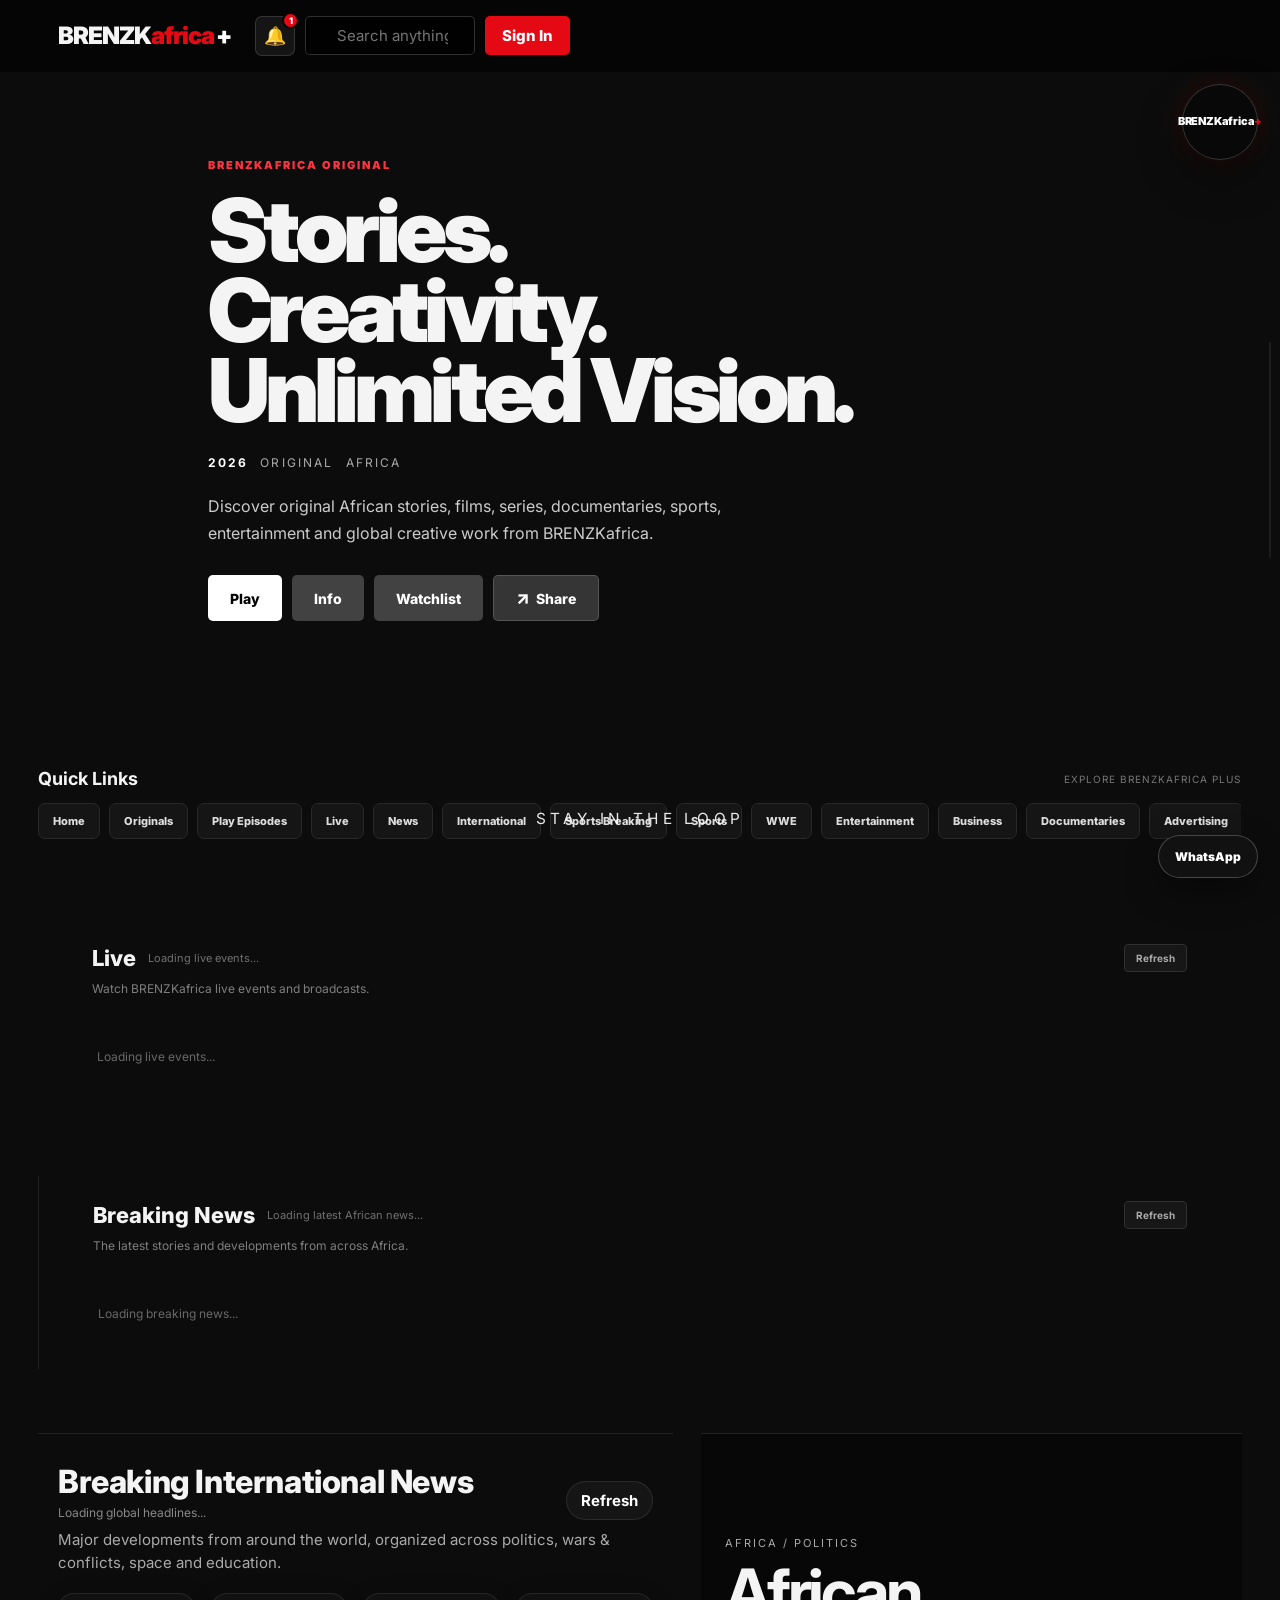
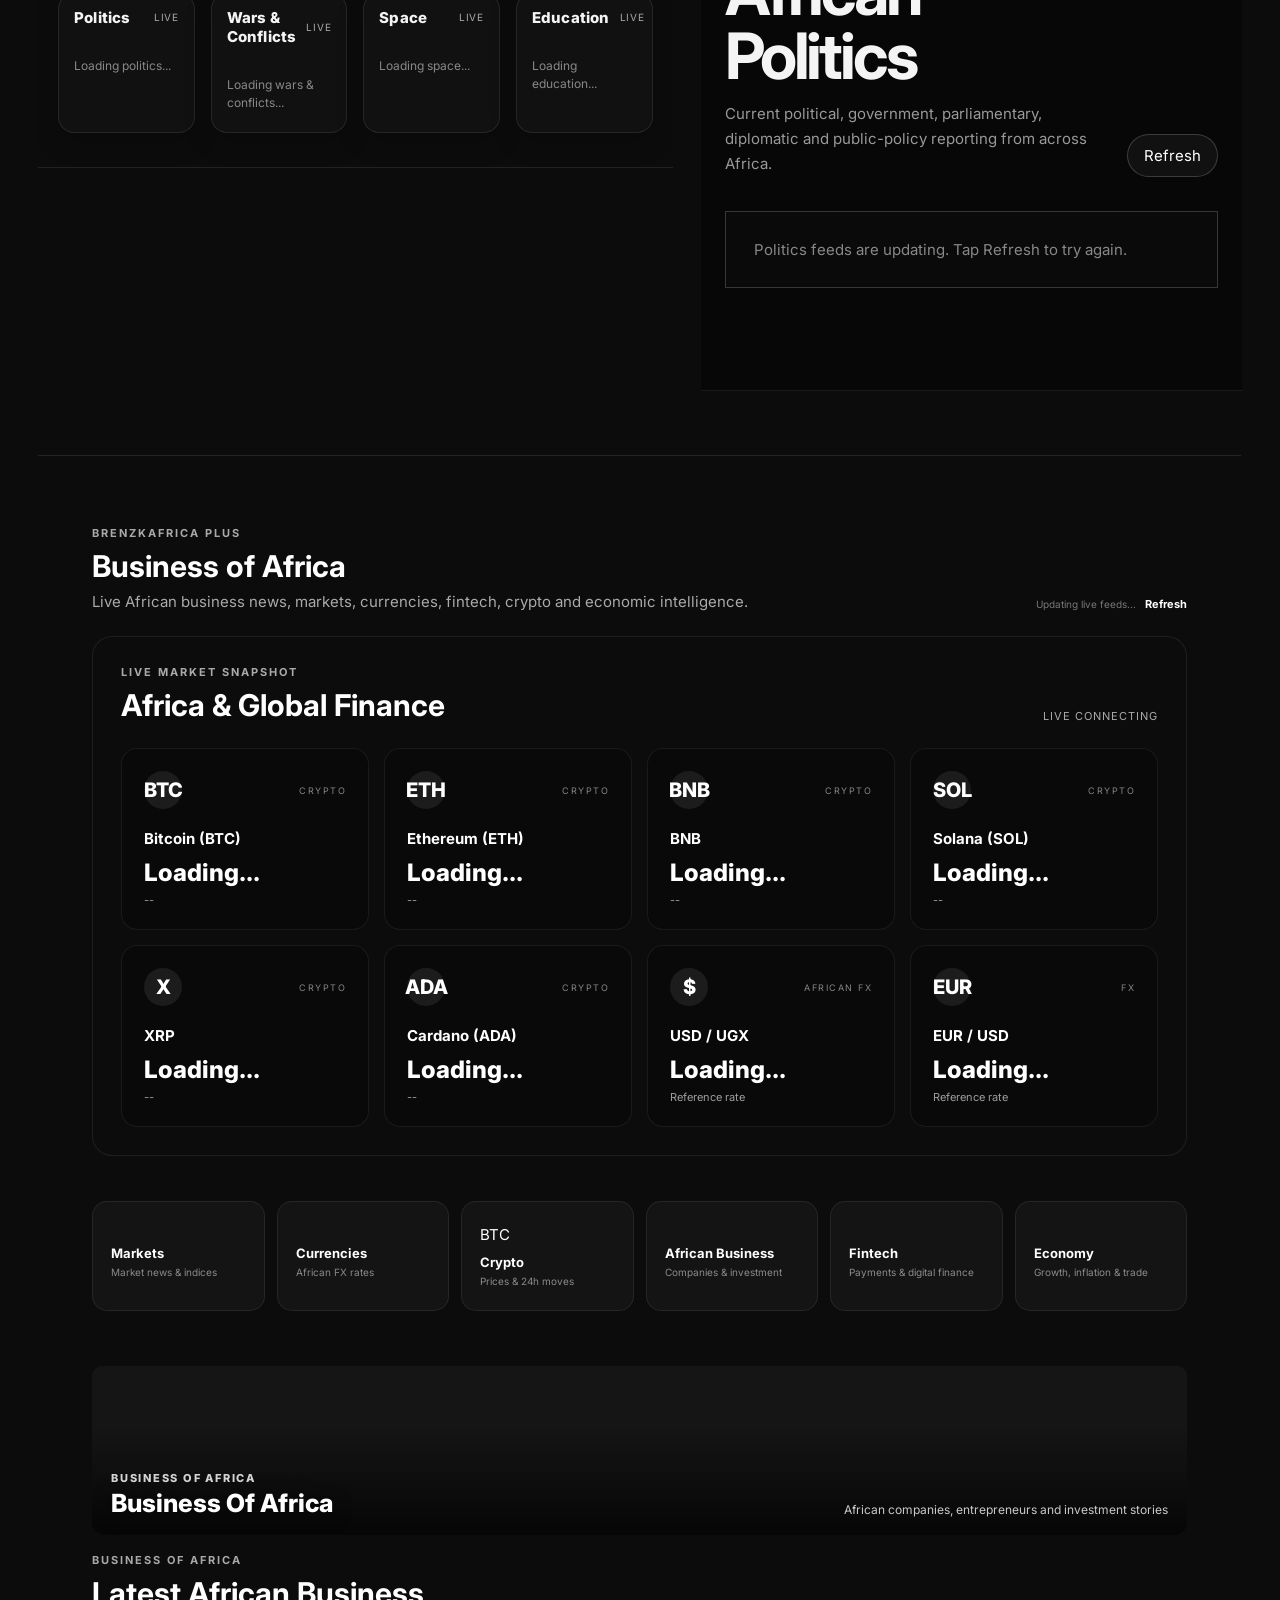
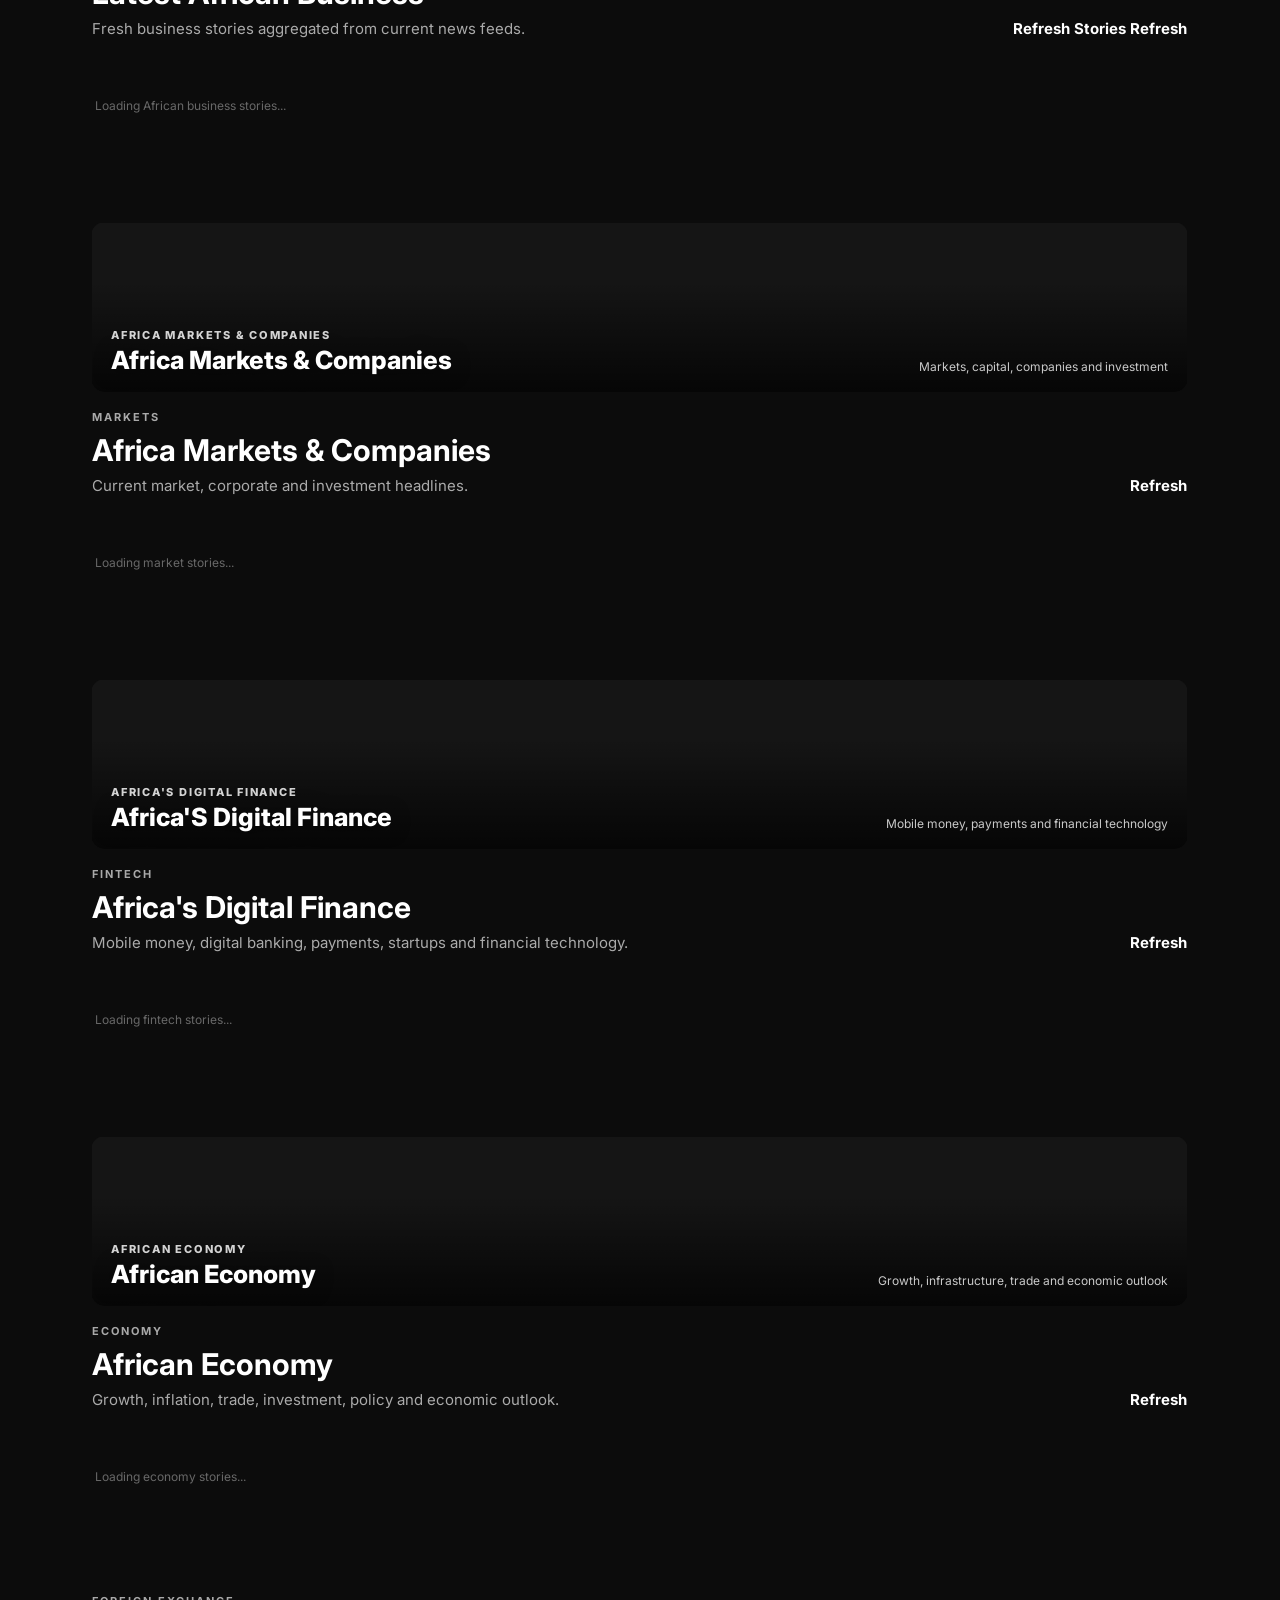
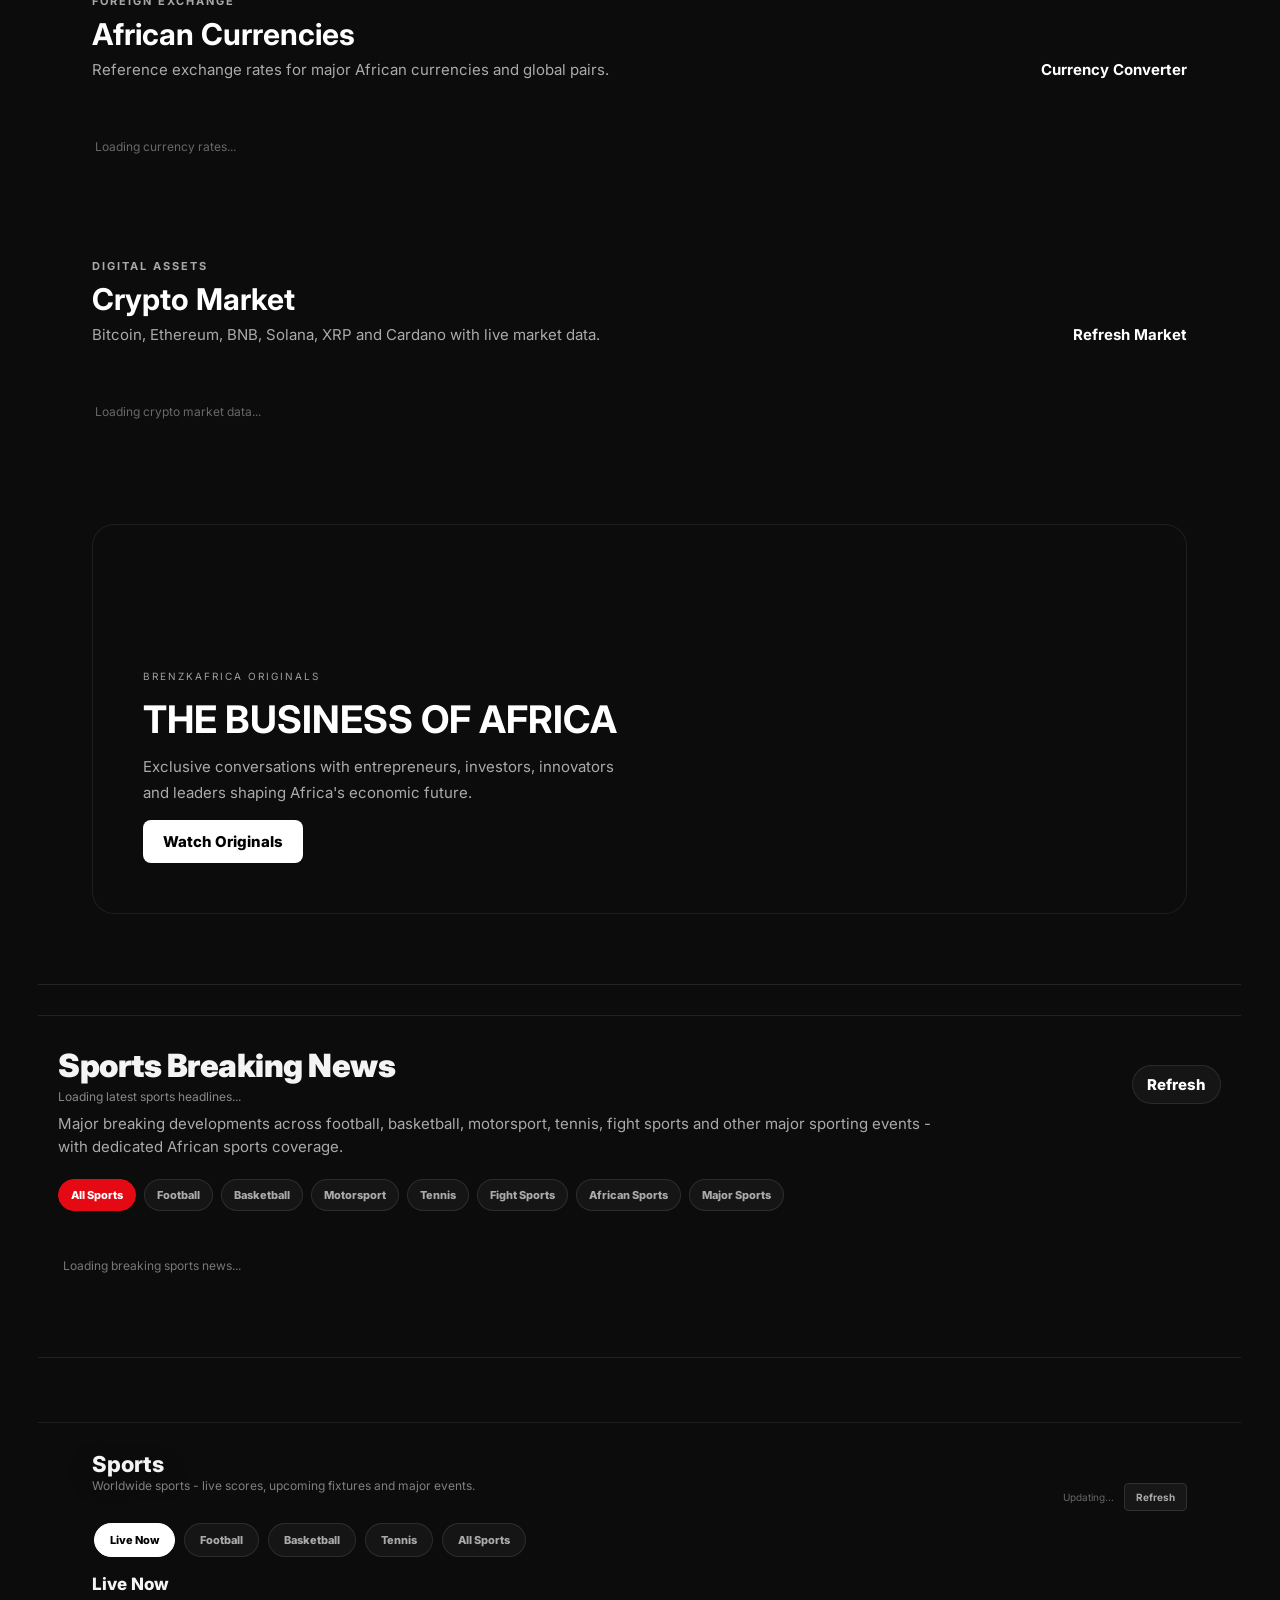
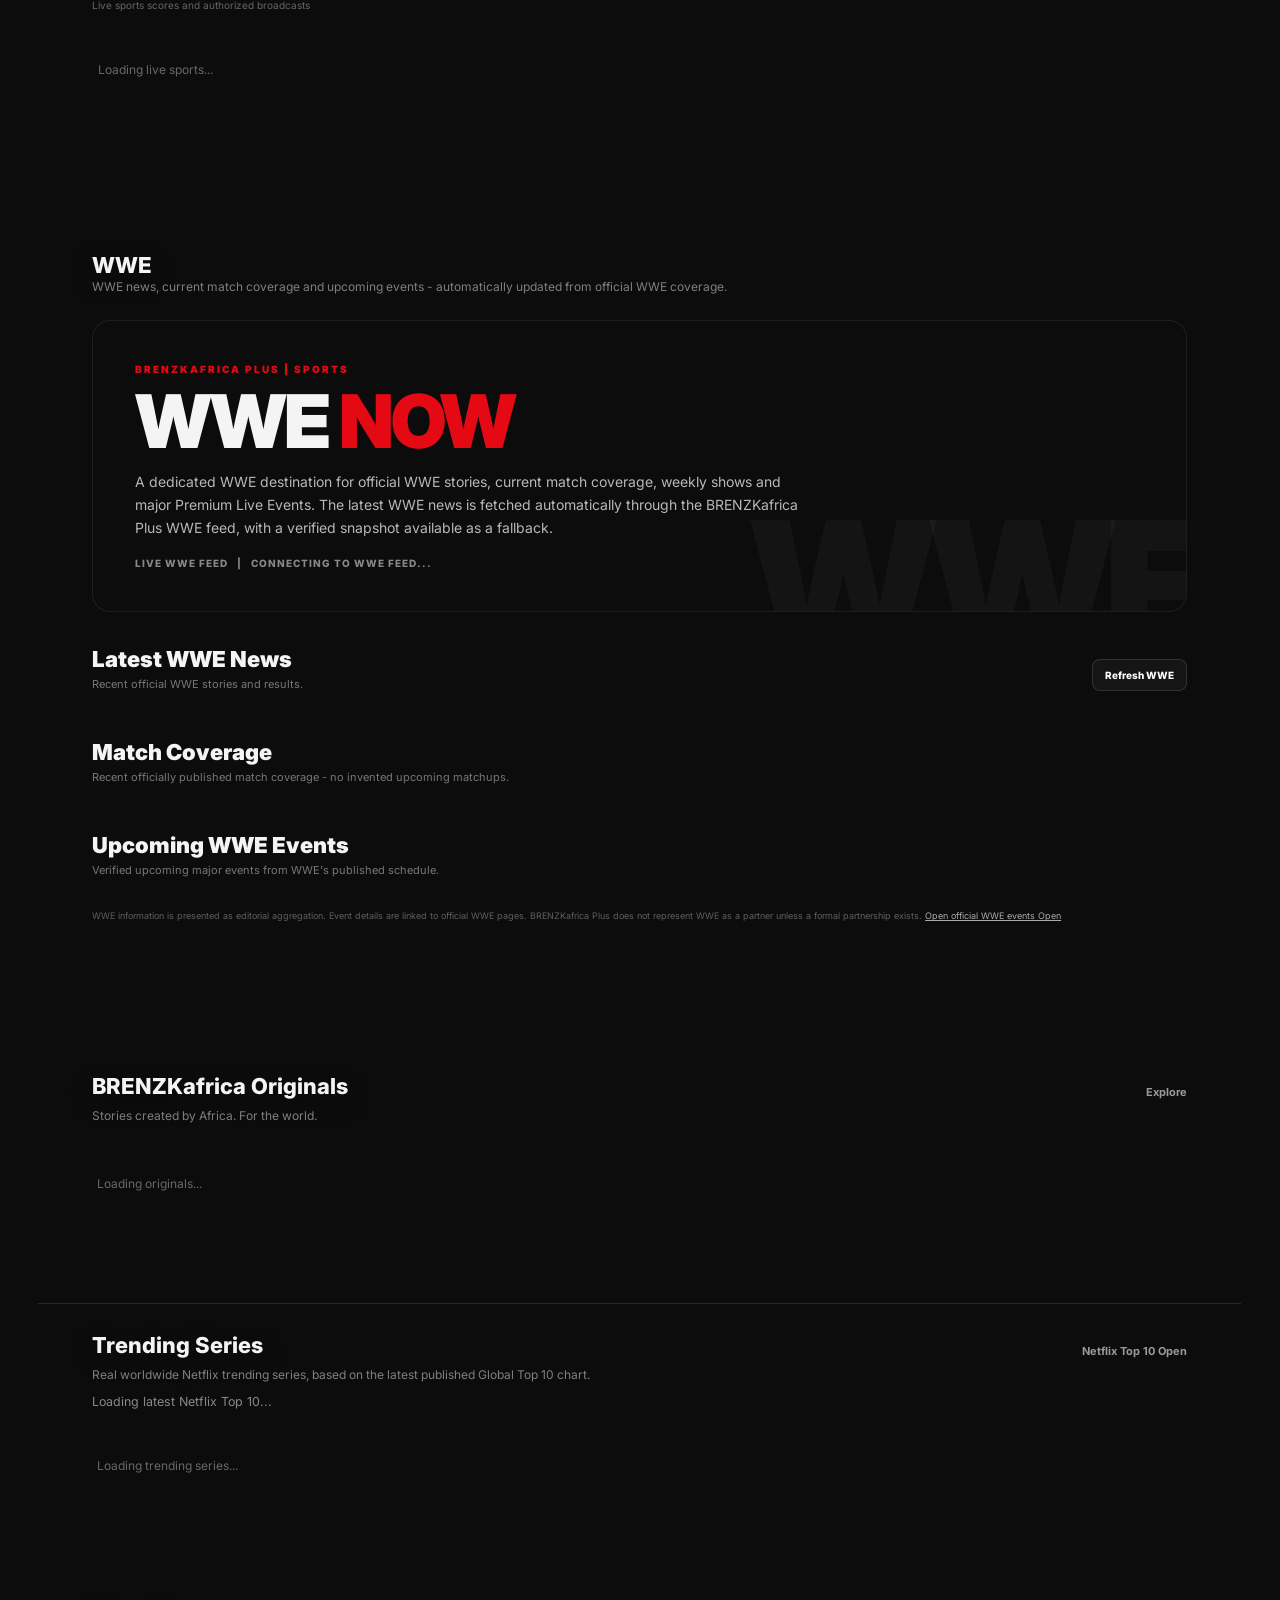
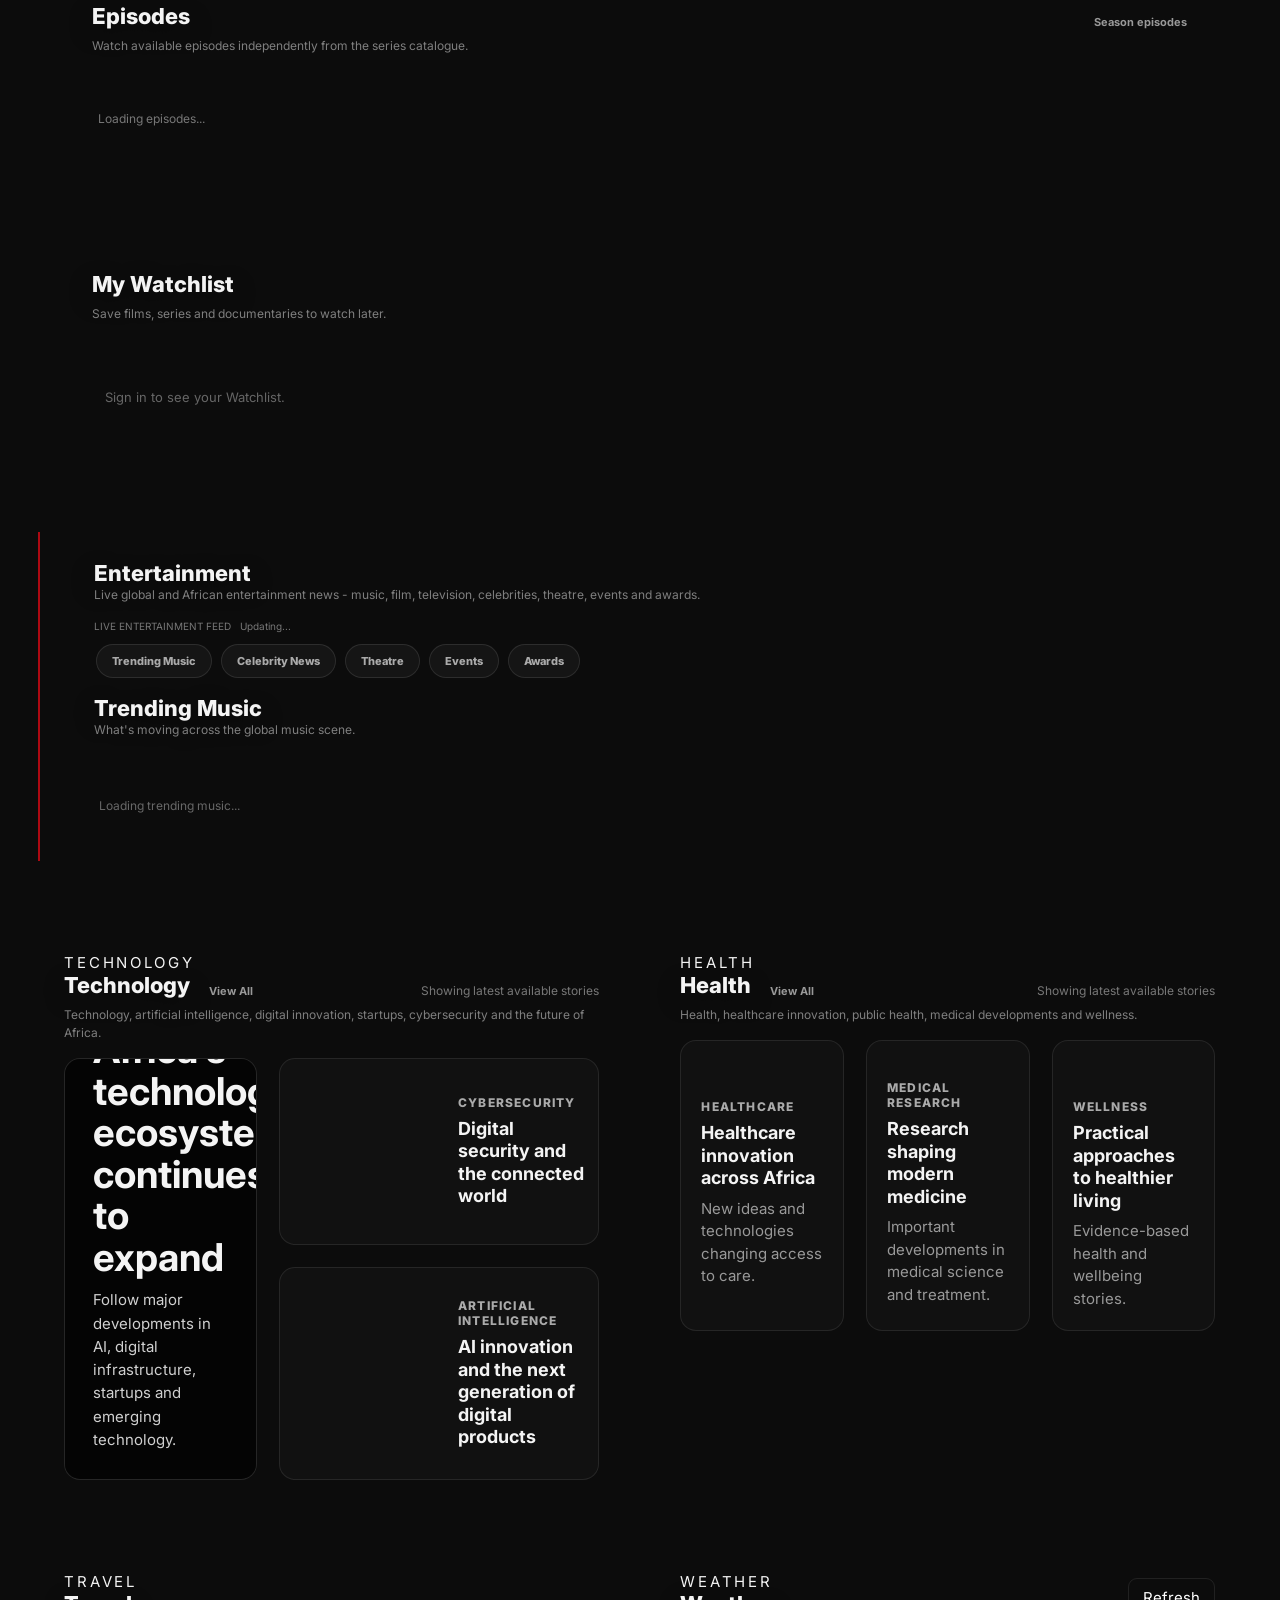
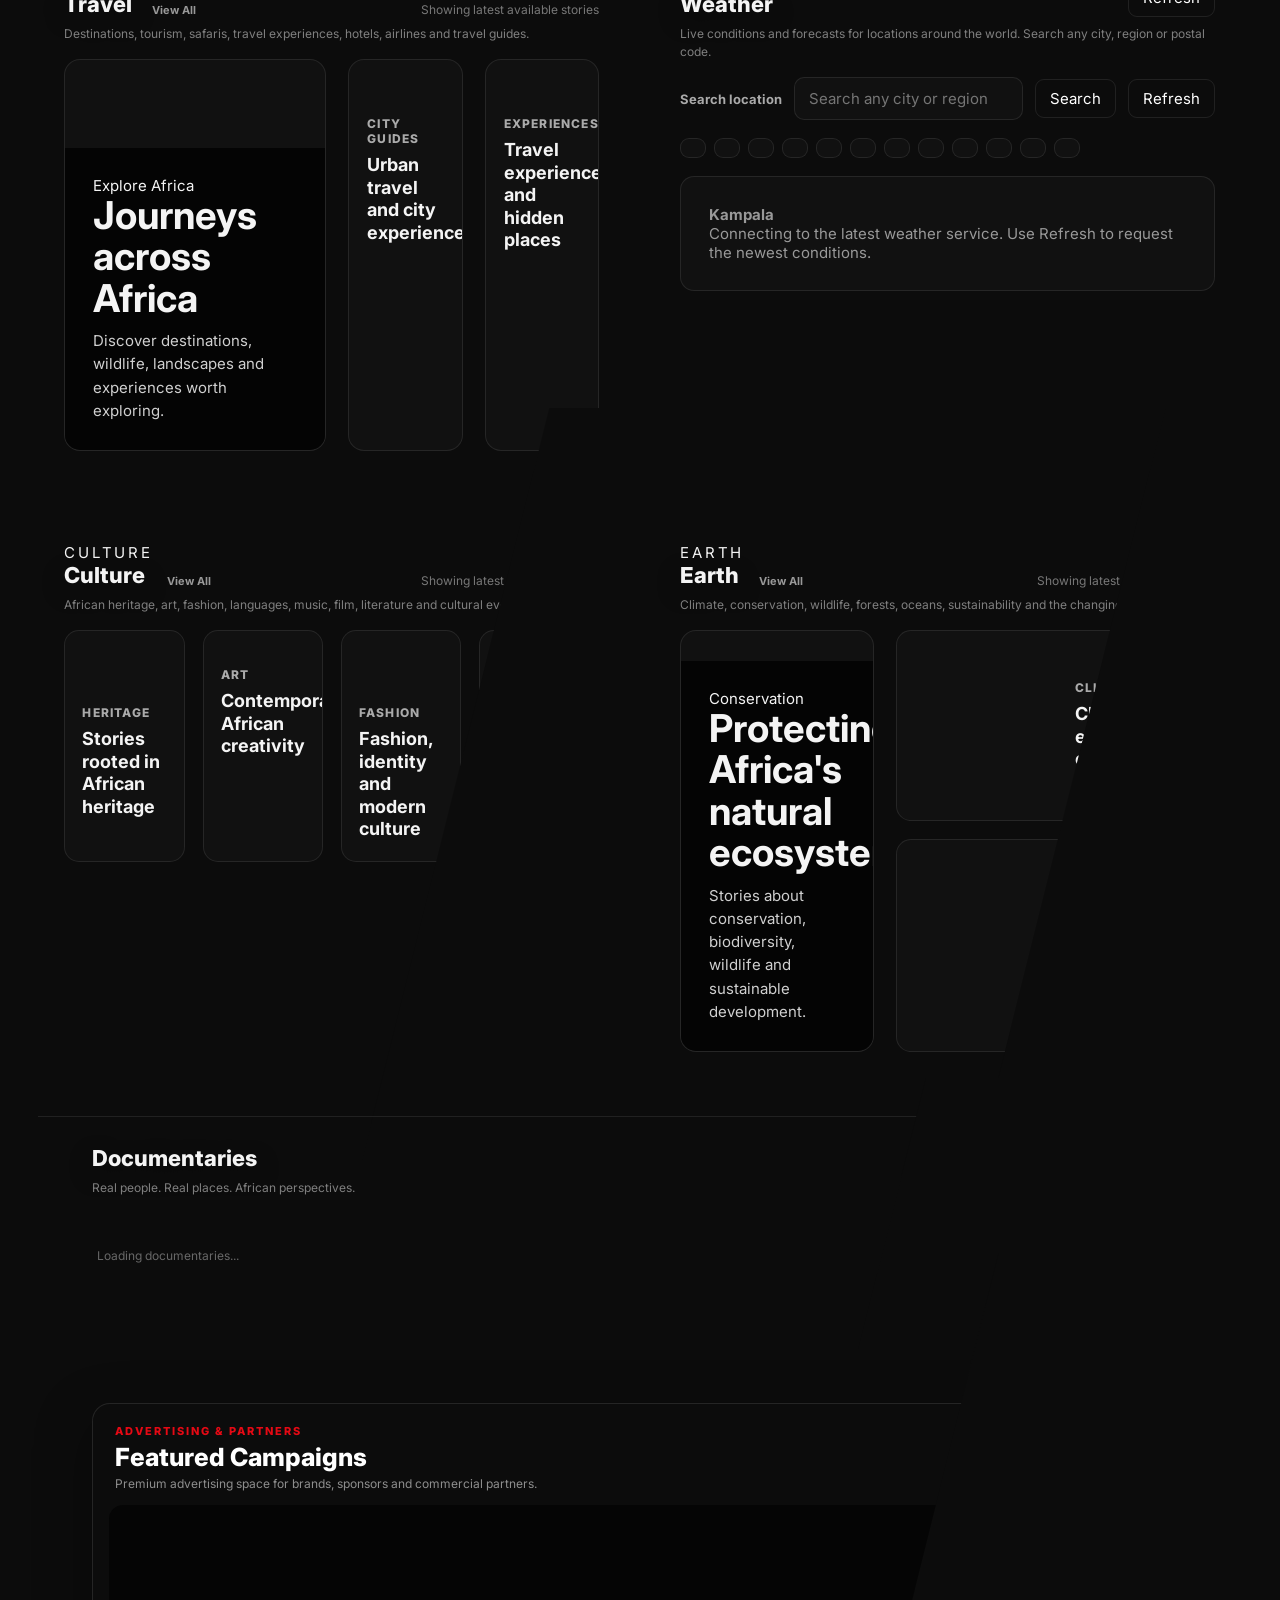
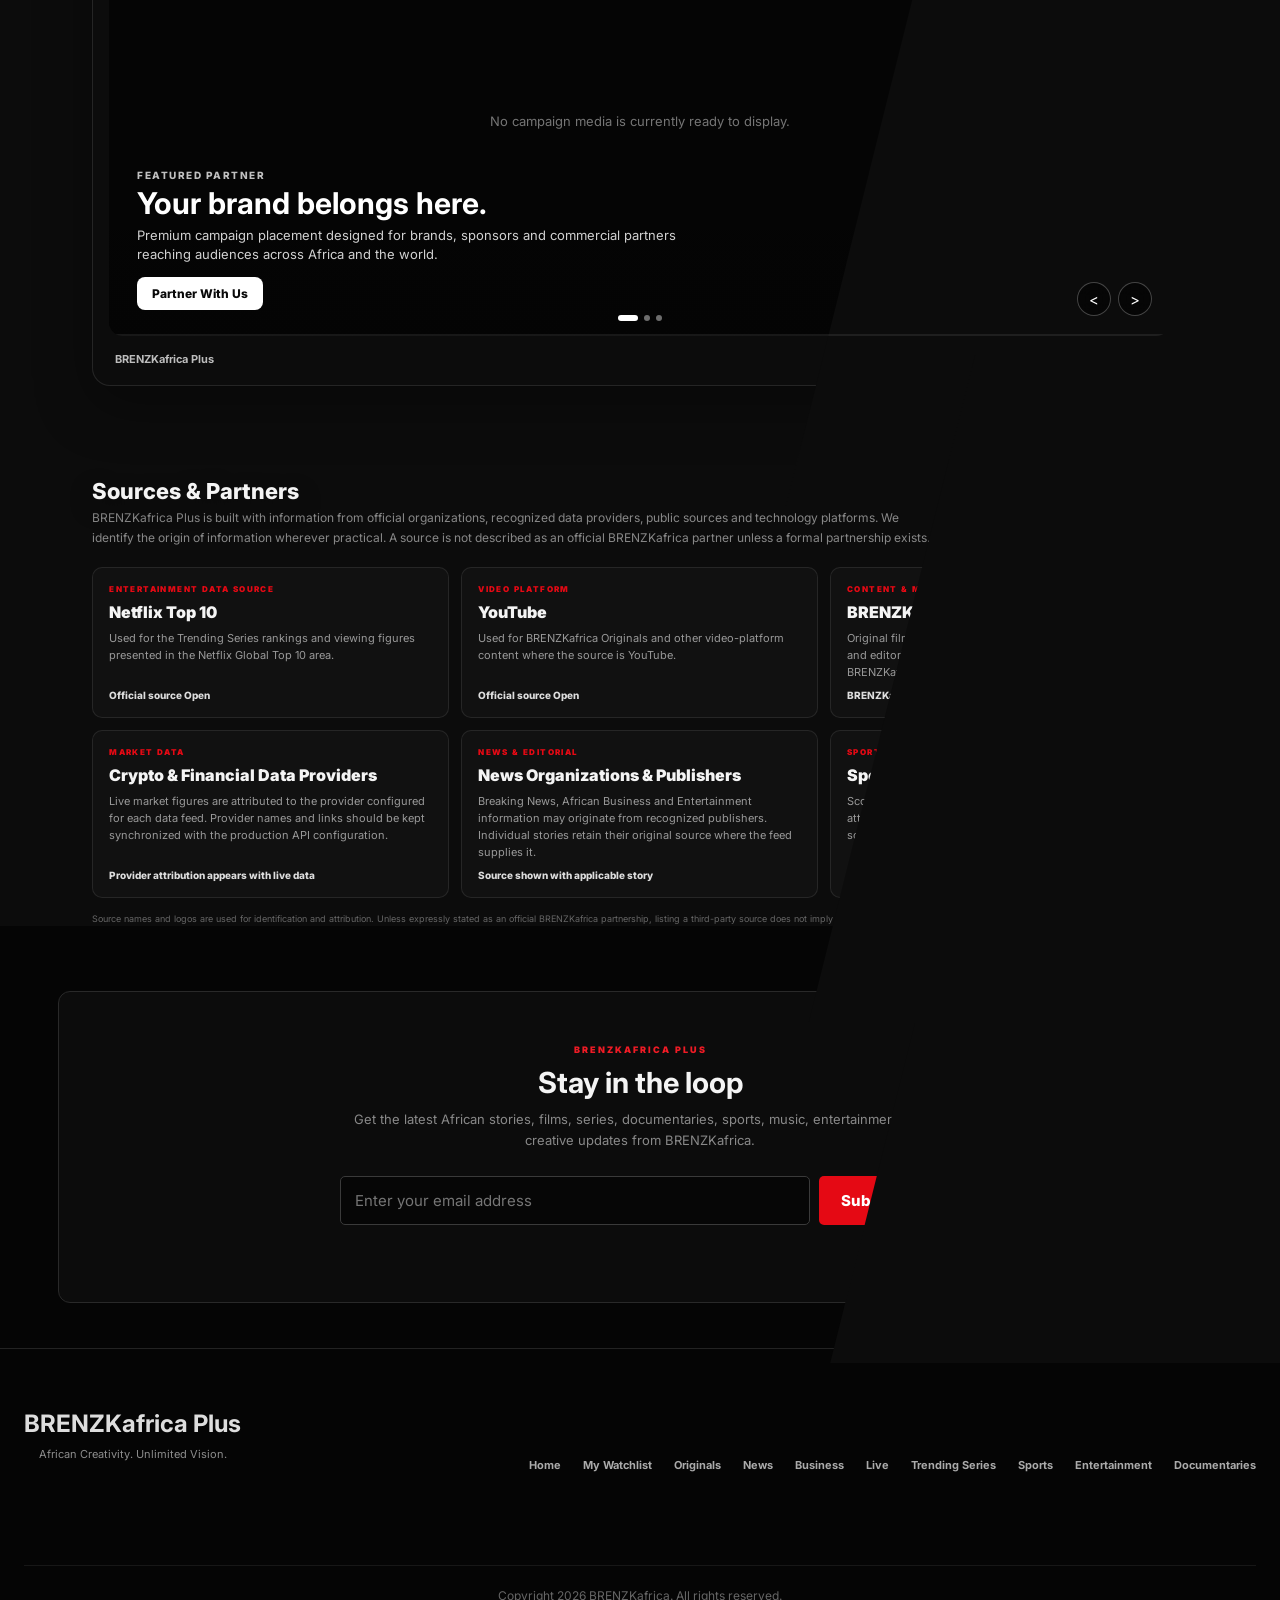
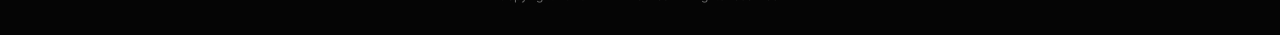
==== index.html @ cc70acb6 "Update index.html" ====
<!DOCTYPE html>

<html lang="en">
<head>
<meta charset="utf-8"/>
<meta content="width=device-width,initial-scale=1.0" name="viewport"/>
<title>BRENZKafrica Plus | African Streaming, News, Business, Sports &amp; Originals</title>
<meta content="BRENZKafrica Plus is a digital media and streaming platform for African originals, films, episodes, documentaries, sports, entertainment, breaking news, business and global stories." name="description"/>
<meta content="BRENZKafrica Plus, African streaming, African entertainment, African news, African business, African sports, African originals, documentaries, films, episodes, digital media Africa" name="keywords"/>
<meta content="BRENZKafrica" name="author"/>
<meta content="index,follow,max-image-preview:large,max-snippet:-1,max-video-preview:-1" name="robots"/>
<meta content="index,follow,max-image-preview:large,max-snippet:-1,max-video-preview:-1" name="googlebot"/>
<meta content="#080808" name="theme-color"/>
<link href="https://brenz-kafrica-plus.vercel.app/" rel="canonical"/>
<link href="https://brenz-kafrica-plus.vercel.app/" hreflang="en" rel="alternate"/>
<meta content="website" property="og:type"/>
<meta content="BRENZKafrica Plus" property="og:site_name"/>
<meta content="BRENZKafrica Plus | African Stories. Global Reach." property="og:title"/>
<meta content="Stream African originals, episodes, documentaries, sports and entertainment, while following breaking news, business and global stories." property="og:description"/>
<meta content="https://brenz-kafrica-plus.vercel.app/" property="og:url"/>
<meta content="en_US" property="og:locale"/>
<meta content="summary_large_image" name="twitter:card"/>
<meta content="BRENZKafrica Plus | African Streaming &amp; Media" name="twitter:title"/>
<meta content="African originals, streaming, news, business, sports, entertainment and documentaries on one digital platform." name="twitter:description"/>
<link crossorigin="" href="https://fcddfmfpzbilagphpsxs.supabase.co" rel="preconnect"/>
<link href="//cdn.jsdelivr.net" rel="dns-prefetch"/>
<link href="//unpkg.com" rel="dns-prefetch"/>
<link href="//news.google.com" rel="dns-prefetch"/>
<script type="application/ld+json">{
  "@context":"https://schema.org",
  "@type":"WebSite",
  "name":"BRENZKafrica Plus",
  "url":"https://brenz-kafrica-plus.vercel.app/",
  "description":"Digital media and streaming platform for African originals, entertainment, sports, documentaries, news and business.",
  "publisher":{"@type":"Organization","name":"BRENZKafrica"},
  "inLanguage":"en"
}</script>
<script type="application/ld+json">{
  "@context":"https://schema.org",
  "@type":"Organization",
  "name":"BRENZKafrica",
  "url":"https://brenz-kafrica-plus.vercel.app/",
  "email":"brenzkafrica@gmail.com",
  "telephone":"+256701833398",
  "areaServed":"Worldwide"
}</script>
<script src="https://cdn.jsdelivr.net/npm/@supabase/supabase-js@2"></script>
<script>
/* Supabase CDN fallback for desktop browsers/networks that block jsDelivr.
  The main application requires window.supabase before it can initialize. */
if(!window.supabase){
 document.write('<script src="https://unpkg.com/@supabase/supabase-js@2/dist/umd/supabase.js"><\/script>');
}
</script>
<!-- BRENZKafrica Plus Desktop Reliability Layer -->
<script>
(function(){
 const nativeFetch = window.fetch.bind(window);
 const DEFAULT_TIMEOUT = 12000;
 window.BRENZKAFRICA_NATIVE_FETCH = nativeFetch;
 window.BRENZKAFRICA_FETCH_TIMEOUT = DEFAULT_TIMEOUT;
 window.brenzSafeFetch = async function(input, options){
  const opts = Object.assign({}, options || {});
  const timeout = Number(opts.timeout || DEFAULT_TIMEOUT);
  delete opts.timeout;
  const controller = new AbortController();
  const externalSignal = opts.signal;
  let timer;
  if(externalSignal){
   if(externalSignal.aborted) controller.abort();
   else externalSignal.addEventListener('abort', ()=>controller.abort(), {once:true});
  }
  timer = setTimeout(()=>controller.abort(), timeout);
  opts.signal = controller.signal;
  try { return await nativeFetch(input, opts); }
  finally { clearTimeout(timer); }
 };
})();
</script>
<style>
:root{
--bg:#070707;
--surface:#111;
--surface2:#171717;
--text:#fff;
--muted:#888;
--red:#e50914;
--border:rgba(255,255,255,.09);
--max:1600px
}

*{box-sizing:border-box;margin:0;padding:0}
html{scroll-behavior:smooth;background:var(--bg)}
body{
background:var(--bg);
color:var(--text);
font-family:Inter,Arial,sans-serif;
min-height:100vh;
overflow-x:hidden
}
body.modal-open{overflow:hidden}
button,input{font:inherit}
button{cursor:pointer}
img{display:block;max-width:100%}
a{color:inherit}

::-webkit-scrollbar{width:8px;height:8px}
::-webkit-scrollbar-track{background:#080808}
::-webkit-scrollbar-thumb{background:#333;border-radius:20px}

/* HEADER */
header{
position:fixed;
top:0;
left:0;
right:0;
height:72px;
z-index:3000;
display:flex;
align-items:center;
padding:0 4.5%;
background: #0c0c0c;
transition:.25s
}
header.scrolled{
height:66px;
background:rgba(7,7,7,.94);
backdrop-filter:blur(18px);
border-bottom:1px solid rgba(255,255,255,.08)
}
.header-inner{
width:100%;
max-width:var(--max);
margin:auto;
display:flex;
align-items:center;
gap:24px
}
.logo{
flex-shrink:0;
font-size:24px;
font-weight:900;
letter-spacing:-1.3px;
text-decoration:none
}
.logo span{color:var(--red)}
.logo-plus{color:#fff!important;margin-left:2px}

nav{
display:flex;
align-items:center;
gap:19px;
margin-left:10px;
flex:1
}
nav a{
position:relative;
color:#aaa;
text-decoration:none;
font-size:12px;
font-weight:700;
padding:24px 0;
transition:.2s
}
nav a:hover,nav a.active{color:#fff}
nav a:after{
content:"";
position:absolute;
left:0;
right:0;
bottom:16px;
height:2px;
background:var(--red);
transform:scaleX(0);
transition:.2s
}
nav a:hover:after,nav a.active:after{transform:scaleX(1)}

.nav-right{
display:flex;
align-items:center;
gap:10px;
flex-shrink:0
}
.search-wrap{position:relative}
.search-icon{
position:absolute;
left:11px;
top:50%;
transform:translateY(-50%);
color:#888;
pointer-events:none
}
.search{
width:170px;
padding:9px 12px 9px 31px;
border-radius:5px;
border:1px solid rgba(255,255,255,.18);
background:rgba(0,0,0,.55);
color:#fff;
outline:none;
transition:.2s
}
.search:focus{width:210px;border-color:#555;background:#151515}

.signin,.signout{border-radius:5px;font-weight:800}
.signin{
border:0;
background:var(--red);
color:#fff;
padding:10px 17px
}
.signout{
border:1px solid #383838;
background:#202020;
color:#fff;
padding:8px 12px;
font-size:11px
}
.account-status{display:none;align-items:center;gap:8px}
.account-status span{
color:#ccc;
font-size:12px;
max-width:130px;
overflow:hidden;
text-overflow:ellipsis;
white-space:nowrap
}

/* HERO */
.hero{
position:relative;
min-height:720px;
height:91vh;
display:flex;
align-items:center;
overflow:hidden;
background: #0c0c0c;
background-size:cover;
background-position:center
}
.hero:after{
content:"";
position:absolute;
left:0;
right:0;
bottom:0;
height:220px;
background:#0c0c0c;
}
.hero-content{
position:relative;
z-index:2;
width:100%;
max-width:var(--max);
margin:auto;
padding:110px 4.5% 50px
}
.hero-label{
color:#ff3340;
font-size:11px;
font-weight:900;
letter-spacing:3px;
margin-bottom:18px
}
.hero h1{
max-width:760px;
font-size:clamp(48px,7vw,88px);
line-height:.91;
letter-spacing:-4px;
margin-bottom:25px;
font-weight:900
}
.hero-meta{
display:flex;
align-items:center;
gap:12px;
color:#aaa;
font-size:12px;
margin-bottom:23px
}
.hero-meta strong{color:#fff}
.meta-dot{width:4px;height:4px;border-radius:50%;background:#777}
.hero p{
max-width:600px;
color:#ccc;
font-size:16px;
line-height:1.7;
margin-bottom:28px
}
.hero-buttons{display:flex;gap:10px}
.play-btn,.info-btn{
min-height:46px;
padding:0 22px;
border:0;
border-radius:5px;
font-size:14px;
font-weight:800
}
.play-btn{background:#fff;color:#000}
.info-btn{background:rgba(90,90,90,.7);color:#fff}

/* MAIN */
main{
position:relative;
z-index:10;
margin-top:-80px
}
.content-container{
width:100%;
max-width:var(--max);
margin:auto
}
.section,.live-section,.breaking-news{
padding-left:4.5%;
padding-right:4.5%
}
.section{padding-top:28px;margin-bottom:30px}
.section-heading{
display:flex;
align-items:flex-end;
justify-content:space-between;
gap:15px;
margin-bottom:8px
}
.section-title{font-size:22px;font-weight:800}
.section-title span{color:var(--red)}
.section-subtitle{
color:#7f7f7f;
font-size:12px;
line-height:1.5;
margin-bottom:16px
}
.section-link{
color:#999;
text-decoration:none;
font-size:11px;
font-weight:700
}

/* ROW */
.row,.live-row,.news-row,.episode-row,.sports-row,.music-row,.entertainment-row{
display:flex;
gap:14px;
overflow-x:auto;
padding:5px 3px 18px;
scrollbar-width:none;
-webkit-overflow-scrolling:touch
}
.row::-webkit-scrollbar,
.live-row::-webkit-scrollbar,
.news-row::-webkit-scrollbar,
.episode-row::-webkit-scrollbar,
.sports-row::-webkit-scrollbar,
.music-row::-webkit-scrollbar,
.entertainment-row::-webkit-scrollbar{display:none}

/* CARDS */
.card{
position:relative;
flex:0 0 235px;
height:132px;
overflow:hidden;
background:#151515;
border:1px solid rgba(255,255,255,.07);
border-radius:8px;
cursor:pointer;
transition:.25s ease
}
.card:hover{
transform:translateY(-5px) scale(1.02);
z-index:20;
border-color:#444;
box-shadow:0 15px 35px rgba(0,0,0,.55)
}
.card img{
width:100%;
height:100%;
object-fit:cover;
transition:.45s ease
}
.card:hover img{transform:scale(1.06)}
.card:after{
content:"";
position:absolute;
inset:0;
background:linear-gradient(to top,rgba(0,0,0,.78),transparent 68%);
pointer-events:none
}
.card-overlay{
position:absolute;
left:0;
right:0;
bottom:0;
z-index:3;
padding:35px 11px 10px
}
.card-title{
font-size:13px;
font-weight:800;
white-space:nowrap;
overflow:hidden;
text-overflow:ellipsis
}
.card-type{color:#aaa;font-size:10px;margin-top:4px}
.card-badge{
position:absolute;
top:9px;
left:9px;
z-index:5;
background:var(--red);
color:#fff;
padding:4px 7px;
border-radius:3px;
font-size:8px;
font-weight:900
}

/* TRENDING SERIES : THE POLYGAMIST */
.episodes-section{display:block}
.episodes-section.visible{display:block}
.episode-card{
position:relative;
flex:0 0 285px;
height:165px;
overflow:hidden;
background:#151515;
border:1px solid rgba(255,255,255,.08);
border-radius:9px;
cursor:pointer;
transition:.25s ease
}
.episode-card:hover{
transform:translateY(-5px);
border-color:#444;
box-shadow:0 15px 35px rgba(0,0,0,.55)
}
.episode-card img{
width:100%;
height:100%;
object-fit:cover;
transition:.4s
}
.episode-card:hover img{transform:scale(1.05)}
.episode-card:after{
content:"";
position:absolute;
inset:0;
background:linear-gradient(to top,rgba(0,0,0,.82),transparent 68%);
}
.episode-number{
position:absolute;
top:10px;
left:10px;
z-index:5;
background:rgba(0,0,0,.78);
border:1px solid rgba(255,255,255,.18);
padding:5px 8px;
border-radius:4px;
font-size:9px;
font-weight:900
}
.episode-premium{
position:absolute;
top:10px;
right:10px;
z-index:5;
background:#d4a017;
color:#000;
padding:5px 7px;
border-radius:4px;
font-size:8px;
font-weight:900
}
.episode-info{
position:absolute;
left:12px;
right:12px;
bottom:12px;
z-index:5
}
.episode-title{
font-size:14px;
font-weight:900;
white-space:nowrap;
overflow:hidden;
text-overflow:ellipsis
}
.episode-description{
color:#aaa;
font-size:10px;
margin-top:4px;
white-space:nowrap;
overflow:hidden;
text-overflow:ellipsis
}
.episode-duration{color:#777;font-size:9px;margin-top:5px}
.episode-empty,.episode-error,.episode-loading{
color:#777;
padding:35px 3px;
font-size:12px
}

/* YOUTUBE */
.youtube-original-card{flex:0 0 235px;height:132px}
.youtube-original-card .youtube-label{
color:#ff3b45;
font-size:9px;
font-weight:900;
margin-top:4px;
text-transform:uppercase
}
.portrait-card{flex-basis:180px;height:270px}
.portrait-card .card-overlay{padding-top:80px}

/* WATCHLIST */
.watchlist-button{
position:absolute;
right:9px;
top:9px;
z-index:8;
width:34px;
height:34px;
border-radius:50%;
border:1px solid rgba(255,255,255,.25);
background:rgba(0,0,0,.70);
backdrop-filter:blur(8px);
color:#fff;
font-size:16px;
display:flex;
align-items:center;
justify-content:center;
transition:.2s
}
.watchlist-button:hover,.watchlist-button.saved{
background:var(--red);
border-color:var(--red)
}
#watchlist{scroll-margin-top:90px}
.watchlist-empty{
width:100%;
padding:45px 10px;
color:#666;
font-size:13px
}

/* LIVE */
.live-section{padding-top:28px;margin-bottom:28px}
.live-header,.breaking-news-header{
display:flex;
align-items:center;
gap:12px;
margin-bottom:8px
}
.live-title,.breaking-news-title{
display:flex;
align-items:center;
gap:9px;
font-size:22px;
font-weight:800
}
.live-dot,.breaking-dot{
width:9px;
height:9px;
border-radius:50%;
background:var(--red);
box-shadow:0 0 12px rgba(229,9,20,.7)
}
.live-status,.breaking-news-status{
flex:1;
color:#707070;
font-size:11px
}
.live-refresh,.news-refresh{
background:#171717;
border:1px solid #303030;
color:#aaa;
padding:7px 11px;
border-radius:4px;
font-size:10px;
font-weight:700
}
.live-card{
position:relative;
flex:0 0 330px;
height:190px;
overflow:hidden;
border:1px solid #262626;
border-radius:9px;
cursor:pointer
}
.live-card img{
width:100%;
height:100%;
object-fit:cover
}
.live-card:after{
content:"";
position:absolute;
inset:0;
background:linear-gradient(to top,rgba(0,0,0,.82),transparent 68%);
}
.live-badge{
position:absolute;
top:11px;
left:11px;
z-index:3;
background:var(--red);
color:#fff;
padding:5px 8px;
border-radius:3px;
font-size:8px;
font-weight:900
}
.upcoming-badge{background:#333}
.live-card-info{
position:absolute;
left:13px;
right:13px;
bottom:12px;
z-index:3
}
.live-card-title{font-size:16px;font-weight:800}
.live-card-description{
color:#aaa;
font-size:11px;
margin-top:4px;
white-space:nowrap;
overflow:hidden;
text-overflow:ellipsis
}
.live-card-time{color:#888;font-size:10px;margin-top:6px}
.live-empty{color:#686868;padding:30px 2px;font-size:12px}

/* NEWS */
.breaking-news{padding-top:25px;margin-bottom:25px}
.news-card{
position:relative;
flex:0 0 315px;
min-height:185px;
background: #0c0c0c;
border:1px solid #292929;
border-radius:9px;
padding:18px;
cursor:pointer;
display:flex;
flex-direction:column;
justify-content:space-between
}
.news-source{
color:#ff3943;
font-size:9px;
font-weight:900;
letter-spacing:1px;
text-transform:uppercase;
margin-bottom:10px
}
.news-title{font-size:16px;line-height:1.35;font-weight:800;margin-bottom:9px}
.news-description{
color:#8f8f8f;
font-size:12px;
line-height:1.5;
display:-webkit-box;
-webkit-line-clamp:3;
-webkit-box-orient:vertical;
overflow:hidden
}
.news-date{color:#5f5f5f;font-size:9px;margin-top:14px}
.news-loading,.news-error,.news-empty{
color:#686868;
padding:30px 2px;
font-size:12px
}

/* SPORTS */
.sports-section{position:relative}
.sports-heading-right{
display:flex;
align-items:center;
gap:10px
}
.sports-status{color:#666;font-size:10px}
.sports-refresh{
background:#171717;
border:1px solid #303030;
color:#aaa;
padding:7px 11px;
border-radius:4px;
font-size:10px;
font-weight:700
}
.sports-tabs{
display:flex;
align-items:center;
gap:9px;
overflow-x:auto;
padding:4px 2px 17px;
scrollbar-width:none;
-webkit-overflow-scrolling:touch
}
.sports-tabs::-webkit-scrollbar{display:none}
.sports-tab{
flex:0 0 auto;
border:1px solid rgba(255,255,255,.10);
background:#151515;
color:#aaa;
padding:9px 15px;
border-radius:20px;
font-size:11px;
font-weight:800;
transition:.2s
}
.sports-tab:hover{color:#fff;border-color:#444}
.sports-tab.active{background:#fff;color:#000;border-color:#fff}
.sports-panel{display:none}
.sports-panel.active{display:block}
.sports-panel-heading{
display:flex;
align-items:center;
justify-content:space-between;
gap:15px;
margin-bottom:9px
}
.sports-panel-heading h3{font-size:17px;font-weight:800}
.sports-panel-heading span{color:#666;font-size:10px}

.sports-card{
position:relative;
flex:0 0 300px;
height:175px;
overflow:hidden;
background: #0c0c0c;
border:1px solid rgba(255,255,255,.09);
border-radius:10px;
cursor:pointer;
transition:.25s ease
}
.sports-card:hover{
transform:translateY(-5px) scale(1.015);
border-color:#444;
box-shadow:0 18px 38px rgba(0,0,0,.55)
}
.sports-card-bg{
position:absolute;
inset:0;
opacity:.18;
background:#0c0c0c;
}
.sports-top{
position:absolute;
top:11px;
left:12px;
right:12px;
z-index:5;
display:flex;
align-items:center;
justify-content:space-between
}
.sports-league{
color:#aaa;
font-size:9px;
font-weight:900;
letter-spacing:1px;
text-transform:uppercase;
max-width:180px;
overflow:hidden;
text-overflow:ellipsis;
white-space:nowrap
}
.sports-live-badge,.sports-upcoming-badge,.sports-final-badge{
padding:5px 8px;
border-radius:4px;
font-size:8px;
font-weight:900
}
.sports-live-badge{background:var(--red);color:#fff}
.sports-upcoming-badge{background:#303030;color:#ddd}
.sports-final-badge{background:#555;color:#fff}
.sports-match{
position:absolute;
left:15px;
right:15px;
top:48px;
z-index:4;
display:flex;
align-items:center;
justify-content:center;
gap:18px
}
.sports-team{
width:100px;
display:flex;
flex-direction:column;
align-items:center;
text-align:center
}
.sports-team-logo{
width:48px;
height:48px;
object-fit:contain;
margin-bottom:7px;
filter:drop-shadow(0 4px 10px rgba(0,0,0,.6))
}
.sports-team-name{
color:#ddd;
font-size:10px;
font-weight:800;
line-height:1.2;
display:-webkit-box;
-webkit-line-clamp:2;
-webkit-box-orient:vertical;
overflow:hidden
}
.sports-vs{
flex-shrink:0;
width:35px;
height:35px;
display:flex;
align-items:center;
justify-content:center;
border-radius:50%;
background:#111;
border:1px solid #333;
color:#777;
font-size:9px;
font-weight:900
}
.sports-score{color:#fff;font-size:18px;font-weight:900}
.sports-bottom{
position:absolute;
left:13px;
right:13px;
bottom:11px;
z-index:5;
display:flex;
align-items:center;
justify-content:space-between;
gap:10px
}
.sports-event-name{
color:#777;
font-size:9px;
white-space:nowrap;
overflow:hidden;
text-overflow:ellipsis
}
.sports-time{color:#aaa;font-size:9px;white-space:nowrap}
.sports-watch-button{
position:absolute;
right:11px;
bottom:10px;
z-index:10;
border:0;
border-radius:4px;
padding:7px 10px;
background:#fff;
color:#000;
font-size:9px;
font-weight:900
}
.sports-no-broadcast{
position:absolute;
right:11px;
bottom:10px;
z-index:10;
color:#666;
font-size:8px
}
.sports-live-pulse{
display:inline-block;
width:6px;
height:6px;
border-radius:50%;
background:var(--red);
margin-right:4px;
box-shadow:0 0 9px rgba(229,9,20,.8)
}
.sports-empty,.sports-error{
color:#686868;
padding:35px 3px;
font-size:12px
}


.real-story-media{width:100%;aspect-ratio:16/9;overflow:hidden;background:#0d0d0d;position:relative}
.real-story-media img{width:100%;height:100%;object-fit:cover;display:block}
.real-image-placeholder{width:100%;height:100%;display:flex;flex-direction:column;align-items:center;justify-content:center;text-align:center;background: #0c0c0c;color:#777;padding:18px}
.real-image-placeholder span{font-size:10px;letter-spacing:1.5px;font-weight:800}
.real-image-placeholder small{margin-top:7px;color:#555;font-size:11px;max-width:90%;overflow:hidden;text-overflow:ellipsis;white-space:nowrap}

/* ENTERTAINMENT */
.entertainment-section{
position:relative
}
.entertainment-tabs{
display:flex;
align-items:center;
gap:9px;
overflow-x:auto;
padding:4px 2px 17px;
scrollbar-width:none;
-webkit-overflow-scrolling:touch
}
.entertainment-tabs::-webkit-scrollbar{display:none}
.entertainment-tab{
flex:0 0 auto;
border:1px solid rgba(255,255,255,.10);
background:#151515;
color:#aaa;
padding:9px 15px;
border-radius:20px;
font-size:11px;
font-weight:800;
transition:.2s
}
.entertainment-tab:hover{
color:#fff;
border-color:#444
}
.entertainment-tab.active{
background:#fff;
color:#000;
border-color:#fff
}
.entertainment-panel{display:none}
.entertainment-panel.active{display:block}
.entertainment-card{
position:relative;
flex:0 0 275px;
height:165px;
overflow:hidden;
background:#151515;
border:1px solid rgba(255,255,255,.08);
border-radius:9px;
cursor:pointer;
transition:.25s ease
}
.entertainment-card:hover{
transform:translateY(-5px) scale(1.015);
border-color:#444;
box-shadow:0 16px 35px rgba(0,0,0,.55)
}
.entertainment-card img{
width:100%;
height:100%;
object-fit:cover;
transition:.4s
}
.entertainment-card:hover img{transform:scale(1.06)}

/* REAL EDITORIAL ENTERTAINMENT IMAGES */
.entertainment-card .real-story-media,
.music-card .real-story-media{
position:absolute;
inset:0;
width:100%;
height:100%;
aspect-ratio:auto;
overflow:hidden;
background: #0c0c0c;
}
.entertainment-card .real-story-media img,
.music-card .real-story-media img{
width:100%;
height:100%;
object-fit:cover;
transition:transform .45s ease,filter .35s ease;
}
.entertainment-card:hover .real-story-media img,
.music-card:hover .real-story-media img{transform:scale(1.06)}
.entertainment-card .real-story-media:after,
.music-card .real-story-media:after{
content:"";
position:absolute;
inset:0;
pointer-events:none;
background: #0c0c0c;
}
.entertainment-card .real-image-placeholder,
.music-card .real-image-placeholder,
.entertainment-card .real-image-empty,
.music-card .real-image-empty{
width:100%;height:100%;display:flex;align-items:center;justify-content:center;
background: #0c0c0c;
color:#666;
}
.entertainment-card .real-image-placeholder span:before,
.music-card .real-image-placeholder span:before{content:"BRENZKAFRICA";font-size:10px;letter-spacing:2px;font-weight:900;}
.entertainment-card:after{
content:"";
position:absolute;
inset:0;
background:linear-gradient(to top,rgba(0,0,0,.78),transparent 68%);
}
.entertainment-info{
position:absolute;
left:13px;
right:13px;
bottom:12px;
z-index:3
}
.entertainment-label{
color:#ff3943;
font-size:8px;
font-weight:900;
letter-spacing:1.5px;
text-transform:uppercase;
margin-bottom:5px
}
.entertainment-title{
font-size:14px;
font-weight:900;
white-space:nowrap;
overflow:hidden;
text-overflow:ellipsis
}
.entertainment-meta{
color:#999;
font-size:9px;
margin-top:4px
}
.entertainment-badge{
position:absolute;
top:10px;
left:10px;
z-index:5;
background:var(--red);
color:#fff;
padding:5px 7px;
border-radius:4px;
font-size:8px;
font-weight:900
}

/* MUSIC */
.music-card{
position:relative;
flex:0 0 205px;
height:205px;
overflow:hidden;
background:#151515;
border:1px solid rgba(255,255,255,.08);
border-radius:9px;
cursor:pointer;
transition:.25s ease
}
.music-card:hover{
transform:translateY(-5px);
border-color:#444;
box-shadow:0 15px 35px rgba(0,0,0,.55)
}
.music-card img{
width:100%;
height:100%;
object-fit:cover;
transition:.4s
}
.music-card:hover img{transform:scale(1.06)}
.music-card:after{
content:"";
position:absolute;
inset:0;
background:linear-gradient(to top,rgba(0,0,0,.78),transparent 68%);
}
.music-play{
position:absolute;
right:11px;
bottom:48px;
z-index:5;
width:38px;
height:38px;
border:0;
border-radius:50%;
background:#fff;
color:#000;
font-size:15px
}
.music-info{
position:absolute;
left:12px;
right:12px;
bottom:11px;
z-index:4
}
.music-title{
font-size:13px;
font-weight:900;
white-space:nowrap;
overflow:hidden;
text-overflow:ellipsis
}
.music-artist{
color:#999;
font-size:10px;
margin-top:4px;
white-space:nowrap;
overflow:hidden;
text-overflow:ellipsis
}
.music-region{
color:#666;
font-size:9px;
margin-top:3px
}

/* PLAYER */
.player{
display:none;
position:fixed;
inset:0;
z-index:8000;
background:rgba(0,0,0,.97);
align-items:center;
justify-content:center;
flex-direction:column;
padding:40px 20px
}
.player.active{display:flex}
.player video,.youtube-player{
width:min(1200px,94vw);
height:min(70vh,680px);
background:#000;
border:1px solid #222;
border-radius:5px
}
.player video{object-fit:contain}
.close-player{
position:absolute;
top:22px;
right:25px;
width:44px;
height:44px;
background:rgba(255,255,255,.1);
color:#fff;
border:1px solid rgba(255,255,255,.15);
border-radius:50%;
font-size:23px
}
.player-title{
width:min(1200px,94vw);
margin-top:14px;
font-size:17px;
font-weight:700
}
.player-description{
width:min(1200px,94vw);
color:#888;
font-size:12px;
margin-top:7px;
line-height:1.5
}

/* AUTH */
.auth-section{
display:none;
position:fixed;
inset:0;
z-index:10000;
background:rgba(0,0,0,.86);
backdrop-filter:blur(10px);
align-items:center;
justify-content:center;
padding:20px
}
.auth-section.active{display:flex}
.auth-box{
width:100%;
max-width:430px;
background: #0c0c0c;
border:1px solid rgba(255,255,255,.12);
border-radius:12px;
padding:32px;
position:relative
}
.auth-box h2{font-size:28px;margin-bottom:8px}
.auth-description{
color:#818181;
font-size:13px;
line-height:1.55;
margin-bottom:22px
}
.auth-box input{
width:100%;
background:#080808;
color:#fff;
border:1px solid #303030;
padding:14px;
border-radius:6px;
margin-bottom:11px;
outline:none
}
#auth-button{
width:100%;
padding:14px;
border:0;
border-radius:6px;
background:var(--red);
color:#fff;
font-weight:800
}
#auth-message{
min-height:20px;
margin-top:14px;
color:#aaa;
font-size:12px;
text-align:center
}
.auth-switch{
margin-top:18px;
color:#777;
font-size:12px;
text-align:center
}
.auth-switch button{
background:none;
border:0;
color:#fff;
font-weight:700
}
.auth-close{
position:absolute;
top:12px;
right:15px;
width:35px;
height:35px;
background:transparent;
border:0;
color:#aaa;
font-size:25px
}

/* NEWSLETTER */
.newsletter{
width:calc(100% - 9%);
max-width:1455px;
margin:65px auto 25px;
padding:52px 30px;
background: #0c0c0c;
border:1px solid #292929;
border-radius:12px;
text-align:center
}
.newsletter-kicker{
color:#ef1b25;
font-size:9px;
font-weight:900;
letter-spacing:2px;
margin-bottom:10px
}
.newsletter h2{font-size:29px;margin-bottom:9px}
.newsletter p{
color:#898989;
max-width:600px;
margin:0 auto 25px;
line-height:1.6;
font-size:13px
}
.newsletter-form{
display:flex;
justify-content:center;
gap:9px;
max-width:600px;
margin:auto
}
.newsletter-form input{
flex:1;
min-width:0;
background:#060606;
border:1px solid #3a3a3a;
color:#fff;
padding:14px;
border-radius:5px;
outline:none
}
.newsletter-form button{
background:var(--red);
color:#fff;
border:0;
padding:14px 22px;
border-radius:5px;
font-weight:800
}

/* FOOTER */
footer{
padding:55px 5% 35px;
color:#666;
text-align:center;
border-top:1px solid #1d1d1d;
margin-top:45px
}
footer h3{color:#ddd;font-size:18px;margin-bottom:8px}
footer p{font-size:11px;line-height:1.6}
.footer-links{
display:flex;
justify-content:center;
flex-wrap:wrap;
gap:20px;
margin:25px 0
}
.footer-links a{
color:#777;
text-decoration:none;
font-size:11px
}

/* TOAST */
.toast{
position:fixed;
left:50%;
bottom:25px;
z-index:15000;
transform:translate(-50%,30px);
opacity:0;
pointer-events:none;
background:rgba(25,25,25,.96);
border:1px solid #3a3a3a;
color:#fff;
padding:12px 17px;
border-radius:6px;
font-size:12px;
transition:.2s
}
.toast.show{
opacity:1;
transform:translate(-50%,0)
}

/* MOBILE */
@media(max-width:850px){
header{padding:0 20px}
nav{display:none}
.hero{min-height:580px;height:78vh;background-position:63% center}
.hero-content{padding:90px 20px 35px}
.hero h1{font-size:48px;line-height:.94;letter-spacing:-2px}
.hero p{font-size:13px}
main{margin-top:-55px}
.section,.live-section,.breaking-news{padding-left:15px;padding-right:15px}
.section-title{font-size:19px}
.card,.youtube-original-card{flex-basis:175px;height:100px}
.portrait-card{flex-basis:140px;height:210px}
.episode-card{flex-basis:250px;height:145px}
.live-card,.news-card{flex-basis:280px}
.sports-card{flex-basis:265px;height:160px}
.sports-team{width:82px}
.sports-team-logo{width:40px;height:40px}
.sports-match{gap:8px}
.sports-tabs{margin-right:-15px}
.sports-tab{padding:8px 12px;font-size:10px}
.entertainment-card{flex-basis:250px;height:150px}
.music-card{flex-basis:165px;height:165px}
.player{padding:60px 10px 20px}
.player video,.youtube-player{width:100%;height:55vh}
.newsletter{width:calc(100% - 30px);padding:38px 18px}
.newsletter-form{flex-direction:column}
.newsletter-form button{width:100%}
.account-status span{display:none}
}

/* =========================================================
  BRENZKAFRICA PLUS
  BUSINESS  |  FINANCE  |  CURRENCIES  |  CRYPTO
========================================================= */

#businessFinanceSection{
  padding:70px 4.5%;
  color:#fff;
  margin-bottom:30px;
}

#businessFinanceSection *{box-sizing:border-box}

#businessFinanceSection .section-header,
#businessFinanceSection .finance-block-header,
#businessFinanceSection .finance-dashboard-header{
  display:flex;
  align-items:flex-end;
  justify-content:space-between;
  gap:25px;
  margin-bottom:25px;
}

#businessFinanceSection .section-kicker,
#businessFinanceSection .dashboard-label{
  display:block;
  font-size:11px;
  letter-spacing:2px;
  font-weight:700;
  opacity:.65;
  margin-bottom:8px;
}

#businessFinanceSection .section-header h2,
#businessFinanceSection .finance-block-header h3,
#businessFinanceSection .finance-dashboard-header h3{
  margin:0;
  font-size:30px;
}

#businessFinanceSection .section-header p,
#businessFinanceSection .finance-block-header p{
  margin:8px 0 0;
  opacity:.65;
}

#businessFinanceSection .section-link,
#businessFinanceSection .finance-block-header button{
  border:0;
  background:transparent;
  color:#fff;
  cursor:pointer;
  font-weight:700;
}

#businessFinanceSection .finance-dashboard{
  padding:28px;
  border-radius:20px;
  background: #0c0c0c;
  border:1px solid rgba(255,255,255,.08);
  margin-bottom:45px;
}

#businessFinanceSection .market-status{
  font-size:11px;
  letter-spacing:1px;
  opacity:.65;
}

#businessFinanceSection .market-grid{
  display:grid;
  grid-template-columns:repeat(4,1fr);
  gap:15px;
}

#businessFinanceSection .market-card{
  padding:22px;
  border-radius:16px;
  background:rgba(0,0,0,.25);
  border:1px solid rgba(255,255,255,.07);
}

#businessFinanceSection .market-top{
  display:flex;
  align-items:center;
  justify-content:space-between;
  margin-bottom:20px;
}

#businessFinanceSection .market-icon{
  width:38px;
  height:38px;
  display:flex;
  align-items:center;
  justify-content:center;
  border-radius:50%;
  background:rgba(255,255,255,.08);
  font-size:20px;
  font-weight:800;
}

#businessFinanceSection .market-category{
  font-size:9px;
  letter-spacing:1.5px;
  opacity:.5;
}

#businessFinanceSection .market-card h4{
  margin:0 0 10px;
  font-size:15px;
}

#businessFinanceSection .market-price{
  font-size:24px;
  font-weight:800;
  margin-bottom:6px;
}

#businessFinanceSection .market-change{
  font-size:11px;
  opacity:.6;
}

#businessFinanceSection .finance-categories{
  display:grid;
  grid-template-columns:repeat(6,1fr);
  gap:12px;
  margin-bottom:55px;
}

#businessFinanceSection .finance-categories button{
  min-height:110px;
  text-align:left;
  padding:18px;
  border-radius:15px;
  border:1px solid rgba(255,255,255,.08);
  background:rgba(255,255,255,.035);
  color:#fff;
  cursor:pointer;
  transition:.25s ease;
}

#businessFinanceSection .finance-categories button:hover{
  transform:translateY(-4px);
  background:rgba(255,255,255,.08);
}

#businessFinanceSection .finance-categories strong,
#businessFinanceSection .finance-categories span{
  display:block;
}

#businessFinanceSection .finance-categories strong{
  margin-top:10px;
  font-size:13px;
}

#businessFinanceSection .finance-categories span{
  margin-top:5px;
  font-size:10px;
  opacity:.5;
}

#businessFinanceSection .finance-content-block{margin-bottom:60px}

#businessFinanceSection .currency-row{
  display:flex;
  gap:14px;
  overflow-x:auto;
  scrollbar-width:none;
  padding-bottom:10px;
}

#businessFinanceSection .currency-row::-webkit-scrollbar{display:none}

#businessFinanceSection .currency-pair{
  min-width:190px;
  padding:20px;
  border-radius:15px;
  background:rgba(255,255,255,.04);
  border:1px solid rgba(255,255,255,.07);
}

#businessFinanceSection .currency-pair span{font-weight:800}

#businessFinanceSection .currency-pair strong{
  opacity:.4;
  margin:0 5px;
}

#businessFinanceSection .currency-pair small{
  display:block;
  margin-top:10px;
  opacity:.5;
  font-size:10px;
}

#businessFinanceSection .crypto-grid{
  display:grid;
  grid-template-columns:repeat(3,1fr);
  gap:16px;
}

#businessFinanceSection .crypto-feature{
  padding:25px;
  border-radius:18px;
  background: #0c0c0c;
  border:1px solid rgba(255,255,255,.08);
}

#businessFinanceSection .crypto-symbol{
  width:48px;
  height:48px;
  border-radius:50%;
  display:flex;
  align-items:center;
  justify-content:center;
  background:rgba(255,255,255,.08);
  font-size:24px;
  font-weight:800;
  margin-bottom:20px;
}

#businessFinanceSection .crypto-feature span{
  font-size:9px;
  letter-spacing:1.5px;
  opacity:.5;
}

#businessFinanceSection .crypto-feature h4{
  margin:8px 0;
  font-size:20px;
}

#businessFinanceSection .crypto-feature p{
  font-size:12px;
  line-height:1.6;
  opacity:.6;
}

#businessFinanceSection .crypto-feature button{
  margin-top:15px;
  border:0;
  background:transparent;
  color:#fff;
  font-weight:700;
  cursor:pointer;
}

#businessFinanceSection .business-story-row{
  display:flex;
  gap:18px;
  overflow-x:auto;
  scrollbar-width:none;
}

#businessFinanceSection .business-story-row::-webkit-scrollbar{display:none}

#businessFinanceSection .business-story-card{
  min-width:310px;
  border-radius:18px;
  overflow:hidden;
  background:rgba(255,255,255,.04);
  border:1px solid rgba(255,255,255,.07);
}

#businessFinanceSection .story-image{
  height:170px;
  display:flex;
  align-items:center;
  justify-content:center;
  background: #0c0c0c;
}

#businessFinanceSection .story-placeholder{
  font-size:12px;
  letter-spacing:3px;
  opacity:.3;
}

#businessFinanceSection .story-content{padding:20px}

#businessFinanceSection .story-content span{
  font-size:9px;
  letter-spacing:1.5px;
  opacity:.5;
}

#businessFinanceSection .story-content h4{
  font-size:17px;
  margin:10px 0;
}

#businessFinanceSection .story-content p{
  font-size:11px;
  line-height:1.6;
  opacity:.6;
}

#businessFinanceSection .story-content button{
  border:0;
  background:transparent;
  color:#fff;
  padding:0;
  font-weight:700;
  cursor:pointer;
}

#businessFinanceSection .finance-original{
  min-height:390px;
  border-radius:22px;
  overflow:hidden;
  display:flex;
  align-items:flex-end;
  margin-top:70px;
  background: #0c0c0c;
  border:1px solid rgba(255,255,255,.08);
}

#businessFinanceSection .original-overlay{
  max-width:600px;
  padding:50px;
}

#businessFinanceSection .original-overlay span{
  font-size:10px;
  letter-spacing:2px;
  opacity:.6;
}

#businessFinanceSection .original-overlay h3{
  font-size:38px;
  margin:12px 0;
}

#businessFinanceSection .original-overlay p{
  line-height:1.7;
  opacity:.65;
}

#businessFinanceSection .original-overlay button{
  margin-top:15px;
  padding:12px 20px;
  border:0;
  border-radius:8px;
  background:#fff;
  color:#000;
  font-weight:800;
  cursor:pointer;
}

#currencyConverterModal{
  position:fixed;
  inset:0;
  display:none;
  align-items:center;
  justify-content:center;
  background:rgba(0,0,0,.8);
  backdrop-filter:blur(15px);
  z-index:9999;
  padding:20px;
}

#currencyConverterModal.active{display:flex}

#currencyConverterModal .currency-modal-content{
  position:relative;
  width:100%;
  max-width:500px;
  padding:35px;
  border-radius:20px;
  background:#111;
  border:1px solid rgba(255,255,255,.1);
}

#currencyConverterModal .currency-close{
  position:absolute;
  right:18px;
  top:15px;
  border:0;
  background:transparent;
  color:#fff;
  font-size:28px;
  cursor:pointer;
}

#currencyConverterModal h3{
  font-size:28px;
  margin:5px 0;
}

#currencyConverterModal p{
  opacity:.6;
  font-size:13px;
}

#currencyConverterModal .converter-field,
#currencyConverterModal .converter-grid{margin-top:20px}

#currencyConverterModal .converter-grid{
  display:grid;
  grid-template-columns:1fr 1fr;
  gap:15px;
}

#currencyConverterModal label{
  display:block;
  font-size:10px;
  opacity:.6;
  margin-bottom:7px;
}

#currencyConverterModal input,
#currencyConverterModal select{
  width:100%;
  padding:13px;
  border-radius:9px;
  border:1px solid rgba(255,255,255,.1);
  background:#181818;
  color:#fff;
  outline:none;
}

#currencyConverterModal .convert-button{
  width:100%;
  margin-top:20px;
  padding:14px;
  border:0;
  border-radius:9px;
  background:#fff;
  color:#000;
  font-weight:800;
  cursor:pointer;
}

#currencyConverterModal .currency-result{
  margin-top:20px;
  padding:18px;
  border-radius:10px;
  background:rgba(255,255,255,.05);
  text-align:center;
  font-size:18px;
  font-weight:800;
}

@media(max-width:900px){
  #businessFinanceSection .market-grid{grid-template-columns:repeat(2,1fr)}
  #businessFinanceSection .finance-categories{grid-template-columns:repeat(3,1fr)}
  #businessFinanceSection .crypto-grid{grid-template-columns:1fr}
}

@media(max-width:600px){
  #businessFinanceSection{padding:45px 15px}
  #businessFinanceSection .section-header,
  #businessFinanceSection .finance-block-header,
  #businessFinanceSection .finance-dashboard-header{
    align-items:flex-start;
  }
  #businessFinanceSection .section-header h2,
  #businessFinanceSection .finance-block-header h3{
    font-size:24px;
  }
  #businessFinanceSection .market-grid{grid-template-columns:1fr 1fr}
  #businessFinanceSection .finance-categories{grid-template-columns:repeat(2,1fr)}
  #businessFinanceSection .finance-dashboard{padding:18px}
  #businessFinanceSection .market-card{padding:16px}
  #businessFinanceSection .market-price{font-size:19px}
  #businessFinanceSection .original-overlay{padding:30px}
  #businessFinanceSection .original-overlay h3{font-size:28px}
}



/* =========================================================
  SPORTS BREAKING NEWS
========================================================= */
.sports-breaking-section{padding:30px 20px 38px;margin:0 0 8px;background: #0c0c0c;border-top:1px solid var(--border);border-bottom:1px solid var(--border)}
.sports-breaking-header{display:flex;align-items:flex-end;justify-content:space-between;gap:18px;margin-bottom:8px}
.sports-breaking-title-wrap{display:flex;align-items:center;gap:12px}
.sports-breaking-title{font-size:clamp(22px,3vw,32px);font-weight:900;letter-spacing:-.5px}
.sports-breaking-dot{width:10px;height:10px;border-radius:50%;background:#e50914;box-shadow:0 0 0 5px rgba(229,9,20,.12),0 0 18px rgba(229,9,20,.55);flex:0 0 auto}
.sports-breaking-status{color:var(--muted);font-size:12px;margin-top:4px}
.sports-breaking-refresh{border:1px solid var(--border);background:#151515;color:#fff;border-radius:999px;padding:9px 14px;cursor:pointer;font-weight:800}
.sports-breaking-refresh:hover{background:#222}
.sports-breaking-subtitle{color:#aaa;margin:0 0 18px;max-width:900px;line-height:1.55}
.sports-breaking-tabs{display:flex;gap:8px;overflow-x:auto;padding:2px 0 14px;scrollbar-width:none}
.sports-breaking-tabs::-webkit-scrollbar{display:none}
.sports-breaking-tab{flex:0 0 auto;border:1px solid rgba(255,255,255,.1);background:#151515;color:#aaa;border-radius:999px;padding:8px 12px;font-size:11px;font-weight:800;cursor:pointer}
.sports-breaking-tab.active{background:#e50914;color:#fff;border-color:#e50914}
.sports-breaking-panel{display:none}
.sports-breaking-panel.active{display:block}
.sports-breaking-row{display:flex;gap:15px;overflow-x:auto;padding:3px 2px 16px;scrollbar-width:none}
.sports-breaking-row::-webkit-scrollbar{display:none}
.sports-breaking-card{position:relative;flex:0 0 300px;min-height:245px;border:1px solid rgba(255,255,255,.08);border-radius:15px;overflow:hidden;background:#111;cursor:pointer;box-shadow:0 10px 30px rgba(0,0,0,.2);transition:transform .25s ease,border-color .25s ease,box-shadow .25s ease}
.sports-breaking-card:hover{transform:translateY(-4px);border-color:rgba(255,255,255,.2);box-shadow:0 18px 45px rgba(0,0,0,.35)}
.sports-breaking-image{height:155px;background:#191919;overflow:hidden;position:relative}
.sports-breaking-image img{width:100%;height:100%;object-fit:cover;display:block;transition:transform .35s ease}
.sports-breaking-card:hover .sports-breaking-image img{transform:scale(1.05)}
.sports-breaking-image:after{content:"";position:absolute;inset:45% 0 0;background:linear-gradient(to top,rgba(0,0,0,.78),transparent);}
.sports-breaking-badge{position:absolute;top:10px;left:10px;z-index:2;background:rgba(0,0,0,.78);border:1px solid rgba(255,255,255,.16);border-radius:999px;padding:5px 8px;color:#fff;font-size:9px;font-weight:900;text-transform:uppercase;letter-spacing:.5px}
.sports-breaking-live{position:absolute;top:10px;right:10px;z-index:2;background:#e50914;color:#fff;border-radius:999px;padding:5px 8px;font-size:9px;font-weight:900}
.sports-breaking-info{padding:12px 13px 14px}
.sports-breaking-source{font-size:9px;color:#888;text-transform:uppercase;letter-spacing:.6px;margin-bottom:6px}
.sports-breaking-card h4{font-size:14px;line-height:1.35;margin:0 0 7px;font-weight:850}
.sports-breaking-card p{font-size:10px;line-height:1.45;color:#999;margin:0;display:-webkit-box;-webkit-line-clamp:2;-webkit-box-orient:vertical;overflow:hidden}
.sports-breaking-date{font-size:9px;color:#666;margin-top:8px}
.sports-breaking-empty,.sports-breaking-error{padding:30px 3px;color:#777;font-size:12px}
@media(max-width:650px){.sports-breaking-section{padding-left:15px;padding-right:15px}.sports-breaking-header{align-items:flex-start}.sports-breaking-refresh{padding:8px 11px;font-size:11px}.sports-breaking-card{flex-basis:84%;min-height:260px}.sports-breaking-image{height:165px}}

/* =========================================================
  BREAKING INTERNATIONAL NEWS
========================================================= */
.international-news-section{padding:28px 20px 34px;margin:0 0 8px;background: #0c0c0c;border-top:1px solid var(--border);border-bottom:1px solid var(--border)}
.international-news-header{display:flex;align-items:flex-end;justify-content:space-between;gap:18px;margin-bottom:8px}
.international-news-title-wrap{display:flex;align-items:center;gap:12px}
.international-news-title{font-size:clamp(22px,3vw,32px);font-weight:800;letter-spacing:-.4px}
.international-news-dot{width:10px;height:10px;border-radius:50%;background:#e50914;box-shadow:0 0 0 5px rgba(229,9,20,.12),0 0 18px rgba(229,9,20,.55);flex:0 0 auto}
.international-news-status{color:var(--muted);font-size:12px;margin-top:4px}
.international-news-refresh{border:1px solid var(--border);background:#151515;color:#fff;border-radius:999px;padding:9px 14px;cursor:pointer;font-weight:700}
.international-news-refresh:hover{background:#222}
.international-news-subtitle{color:#aaa;margin:0 0 18px;max-width:850px;line-height:1.55}
.international-news-grid{display:grid;grid-template-columns:repeat(4,minmax(0,1fr));gap:16px}
.international-category{background:#111;border:1px solid var(--border);border-radius:16px;overflow:hidden;min-width:0;box-shadow:0 8px 28px rgba(0,0,0,.2)}
.international-category-head{padding:14px 15px 10px;display:flex;align-items:center;justify-content:space-between;gap:10px}
.international-category-name{font-size:15px;font-weight:800;letter-spacing:.2px}
.international-category-count{font-size:10px;color:#aaa;text-transform:uppercase;letter-spacing:.7px}
.international-story-list{display:flex;flex-direction:column}
.international-story-card{display:block;color:#fff;text-decoration:none;padding:0 15px 15px;cursor:pointer}
.international-story-card+.international-story-card{padding-top:14px;border-top:1px solid var(--border)}
.international-story-image{height:125px;border-radius:11px;overflow:hidden;background:#1a1a1a;margin-bottom:10px;position:relative}
.international-story-image img{width:100%;height:100%;object-fit:cover;display:block;transition:transform .35s ease}
.international-story-card:hover .international-story-image img{transform:scale(1.04)}
.international-story-image:after{content:"";position:absolute;inset:35% 0 0;background:linear-gradient(to top,rgba(0,0,0,.78),transparent);}
.international-story-source{font-size:10px;color:#999;text-transform:uppercase;letter-spacing:.6px;margin-bottom:5px}
.international-story-title{font-size:14px;line-height:1.35;font-weight:750;margin:0 0 6px}
.international-story-desc{font-size:11px;line-height:1.45;color:#aaa;margin:0}
.international-story-date{font-size:10px;color:#777;margin-top:7px}
.international-empty,.international-error{padding:20px 15px;color:#888;font-size:12px;line-height:1.5}
@media(max-width:1050px){.international-news-grid{grid-template-columns:repeat(2,minmax(0,1fr))}}
@media(max-width:650px){.international-news-section{padding-left:15px;padding-right:15px}.international-news-header{align-items:flex-start}.international-news-grid{display:flex;overflow-x:auto;scroll-snap-type:x mandatory;padding-bottom:8px}.international-category{flex:0 0 84%;scroll-snap-align:start}.international-story-image{height:150px}.international-news-refresh{padding:8px 11px;font-size:11px}}

/* BUSINESS OF AFRICA LIVE ENHANCEMENTS */
.business-live-meta{display:flex;align-items:center;gap:9px;color:#777;font-size:10px;white-space:nowrap}.business-live-dot{width:7px;height:7px;border-radius:50%;background:#22c55e;box-shadow:0 0 10px rgba(34,197,94,.7)}
/* Premium Business of Africa editorial treatment */
#businessFinanceSection .business-story-card{position:relative;box-shadow:0 14px 40px rgba(0,0,0,.18);transition:transform .25s ease,border-color .25s ease,box-shadow .25s ease}
#businessFinanceSection .business-story-card:hover{box-shadow:0 20px 50px rgba(0,0,0,.28)}
#businessFinanceSection .story-image{height:190px;position:relative;overflow:hidden;background:#101010}
#businessFinanceSection .story-image img{display:block;width:100%;height:100%;object-fit:cover;transition:transform .5s ease,filter .5s ease}
#businessFinanceSection .business-story-card:hover .story-image img{transform:scale(1.05);filter:brightness(.9)}
#businessFinanceSection .story-image:after{content:"";position:absolute;inset:0;background:linear-gradient(to top,rgba(0,0,0,.72),transparent 65%);pointer-events:none}
#businessFinanceSection .story-category-badge{position:absolute;left:14px;bottom:12px;z-index:2;padding:6px 9px;border-radius:999px;background:rgba(0,0,0,.72);border:1px solid rgba(255,255,255,.14);font-size:8px;letter-spacing:1.4px;font-weight:800;color:#fff}
#businessFinanceSection .story-content h4{line-height:1.35;min-height:46px}
#businessFinanceSection .story-content p{min-height:52px}
#businessFinanceSection .story-source-line{display:flex!important;align-items:center;justify-content:space-between;gap:10px;margin-bottom:4px}
#businessFinanceSection .story-source-line span:last-child{opacity:.35;letter-spacing:.6px}
#businessFinanceSection .business-section-intro{max-width:760px;color:#888;font-size:12px;line-height:1.7;margin-top:7px}
@media(max-width:650px){#businessFinanceSection .story-image{height:165px}#businessFinanceSection .business-story-card{min-width:285px}#businessFinanceSection .story-content h4{min-height:0}#businessFinanceSection .story-content p{min-height:0}}
.business-market-grid{grid-template-columns:repeat(4,1fr)!important}.business-market-grid .market-card{min-height:150px}.business-market-grid .market-icon{font-size:14px}.business-tabs{scroll-margin-top:90px}.business-story-row{padding-bottom:15px}.live-business-story{cursor:pointer}.live-business-story .story-image{position:relative;background:#151515}.live-business-story .story-image img{width:100%;height:100%;object-fit:cover}.live-business-story .story-content{position:relative}.live-business-story .story-content small{display:block;margin-top:8px;color:#666;font-size:9px}.business-feed-loading{color:#686868;padding:35px 3px;font-size:12px}.business-crypto-grid{grid-template-columns:repeat(3,1fr)!important}.live-crypto-feature{position:relative;overflow:hidden;cursor:pointer}.live-crypto-feature h4{font-size:22px}.crypto-market-line{margin-top:6px!important}.crypto-sparkline{height:48px;margin-top:12px;opacity:.9}.crypto-sparkline svg{width:100%;height:100%}.currency-pair b{display:block;margin-top:9px;font-size:18px}.currency-pair small{margin-top:5px!important}.live-business-story .story-content button{margin-top:12px}.live-business-story:hover{border-color:#444;transform:translateY(-4px)}
@media(min-width:1500px){.bk-live-feed{grid-template-columns:repeat(3,minmax(300px,1fr));gap:22px}.bk-live-story-copy{padding:20px}}
@media(max-width:1100px){.business-market-grid{grid-template-columns:repeat(2,1fr)!important}.business-crypto-grid{grid-template-columns:repeat(2,1fr)!important}}
@media(max-width:650px){#businessFinanceSection{padding-left:4.5%;padding-right:4.5%}.business-market-grid{grid-template-columns:1fr 1fr!important;gap:9px}.business-market-grid .market-card{padding:14px;min-height:130px}.business-market-grid .market-price{font-size:18px}.business-live-meta{font-size:9px}.business-crypto-grid{grid-template-columns:1fr!important}.business-story-card{min-width:285px}.business-live-meta .section-link{padding:0}.finance-dashboard{padding:18px!important}}


/* =========================================================
  QUICK LINKS + GLOBAL SEARCH
========================================================= */
.quick-links-section{padding:20px 0 8px}
.quick-links-title{display:flex;align-items:center;justify-content:space-between;gap:15px;margin-bottom:14px}
.quick-links-title h2{margin:0;font-size:18px}
.quick-links-title span{color:#777;font-size:10px;text-transform:uppercase;letter-spacing:1px}
.quick-links-row{display:flex;gap:9px;overflow-x:auto;scrollbar-width:none;padding-bottom:5px}
.quick-links-row::-webkit-scrollbar{display:none}
.quick-link{flex:0 0 auto;display:flex;align-items:center;gap:7px;padding:10px 14px;border:1px solid #292929;background:#151515;color:#ddd;border-radius:7px;text-decoration:none;font-size:11px;font-weight:800;transition:.2s}
.quick-link:hover{border-color:#555;background:#1d1d1d;color:#fff;transform:translateY(-1px)}
.quick-link.search-link{background:var(--red);border-color:var(--red);color:#fff;cursor:pointer}
.global-search-panel{position:fixed;top:74px;left:50%;transform:translateX(-50%);width:min(900px,92vw);max-height:78vh;overflow:auto;background:rgba(13,13,13,.98);border:1px solid #333;border-radius:10px;box-shadow:0 24px 80px rgba(0,0,0,.65);z-index:9998;display:none}
.global-search-panel.active{display:block}
.global-search-head{position:sticky;top:0;background:#101010;padding:15px;border-bottom:1px solid #272727;display:flex;align-items:center;gap:10px;z-index:2}
.global-search-input{flex:1;padding:12px 14px;border-radius:6px;border:1px solid #383838;background:#181818;color:#fff;outline:none;font-size:14px}
.global-search-input:focus{border-color:#666}
.global-search-close{border:1px solid #333;background:#1a1a1a;color:#fff;border-radius:6px;padding:10px 13px;cursor:pointer}
.global-search-status{padding:12px 15px;color:#777;font-size:10px;text-transform:uppercase;letter-spacing:.8px}
.global-search-results{padding:0 15px 18px}
.search-result{display:flex;gap:13px;align-items:center;padding:12px 0;border-bottom:1px solid #222;cursor:pointer}
.search-result:hover{background:#151515}
.search-result-thumb{width:110px;height:62px;border-radius:5px;object-fit:cover;background:#1b1b1b;flex-shrink:0}
.search-result-info{min-width:0;flex:1}
.search-result-title{font-weight:800;color:#fff;font-size:13px;line-height:1.35}
.search-result-meta{color:#888;font-size:10px;margin-top:5px}
.search-result-desc{color:#aaa;font-size:10px;line-height:1.4;margin-top:5px;display:-webkit-box;-webkit-line-clamp:2;-webkit-box-orient:vertical;overflow:hidden}
.search-empty{padding:35px 10px;color:#777;text-align:center;font-size:12px}
.search-backdrop{position:fixed;inset:0;background:rgba(0,0,0,.62);z-index:9997;display:none}
.search-backdrop.active{display:block}
@media(max-width:650px){.global-search-panel{top:58px;width:94vw;max-height:82vh}.search-result-thumb{width:88px;height:52px}.quick-links-title h2{font-size:16px}.quick-link{font-size:10px;padding:9px 12px}}


/* =========================================================
  TRENDING SERIES
========================================================= */
.trending-series-section{position:relative}
.trending-series-meta{font-size:.78rem;color:var(--muted,#9ca3af);margin:-6px 0 14px}
.trending-series-row{padding-bottom:8px}
.trending-series-card{position:relative;flex:0 0 220px;min-width:220px;height:330px;border-radius:18px;overflow:hidden;background: #0c0c0c;border:1px solid rgba(255,255,255,.08);box-shadow:0 12px 32px rgba(0,0,0,.28);cursor:pointer;transition:transform .22s ease,box-shadow .22s ease,border-color .22s ease}
.trending-series-card:hover{transform:translateY(-5px) scale(1.015);box-shadow:0 18px 42px rgba(0,0,0,.42);border-color:rgba(255,255,255,.18)}
.trending-series-art{position:absolute;inset:0;width:100%;height:100%;object-fit:cover;background:#0c0c0c;}
.trending-series-card:after{content:"";position:absolute;inset:0;background:linear-gradient(to top,rgba(0,0,0,.78),transparent 62%);pointer-events:none}
.trending-rank{position:absolute;z-index:2;top:12px;left:12px;min-width:34px;height:34px;padding:0 9px;border-radius:999px;background:rgba(0,0,0,.72);backdrop-filter:blur(8px);display:flex;align-items:center;justify-content:center;font-weight:900;font-size:.9rem;border:1px solid rgba(255,255,255,.14)}
.trending-netflix{position:absolute;z-index:2;top:12px;right:12px;font-size:.65rem;font-weight:800;letter-spacing:.08em;text-transform:uppercase;padding:6px 8px;border-radius:7px;background:rgba(229,9,20,.92);color:#fff}
.trending-series-info{position:absolute;z-index:3;left:14px;right:14px;bottom:14px}
.trending-series-title{font-size:1.03rem;font-weight:900;line-height:1.16;margin-bottom:6px;text-shadow:0 2px 8px rgba(0,0,0,.7)}
.trending-series-season{font-size:.76rem;color:rgba(255,255,255,.78);margin-bottom:5px}
.trending-series-views{font-size:.73rem;color:rgba(255,255,255,.68)}
.trending-series-views strong{color:#fff}
@media(max-width:640px){.trending-series-card{flex-basis:172px;min-width:172px;height:270px}.trending-series-title{font-size:.9rem}.trending-series-info{left:11px;right:11px;bottom:11px}}


/* =========================================================
  DATA SOURCES & PARTNERS  -  TRANSPARENCY LAYER
========================================================= */
.sources-partners-section{position:relative}
.sources-partners-intro{max-width:850px;color:var(--muted,#999);font-size:12px;line-height:1.7;margin:-4px 0 18px}
.sources-partners-grid{display:grid;grid-template-columns:repeat(3,minmax(0,1fr));gap:12px}
.source-partner-card{background:var(--surface,#111);border:1px solid var(--border,rgba(255,255,255,.09));border-radius:10px;padding:16px;min-height:150px;display:flex;flex-direction:column;gap:8px;transition:.2s}
.source-partner-card:hover{transform:translateY(-3px);border-color:#444}
.source-partner-type{font-size:8px;font-weight:900;letter-spacing:1.4px;text-transform:uppercase;color:var(--red)}
.source-partner-name{font-size:16px;font-weight:900}
.source-partner-description{color:#999;font-size:11px;line-height:1.55;flex:1}
.source-partner-link{font-size:10px;font-weight:800;color:#ddd;text-decoration:none}
.source-partner-link:hover{color:#fff;text-decoration:underline}
.source-disclaimer{margin-top:14px;color:#666;font-size:9px;line-height:1.6}
.data-source-label{display:inline-flex;align-items:center;gap:5px;color:#777;font-size:8px;font-weight:700;margin-top:7px}
.data-source-label:before{content:'Source';color:#555;text-transform:uppercase;letter-spacing:.7px}
@media(max-width:900px){.sources-partners-grid{grid-template-columns:repeat(2,minmax(0,1fr))}}
@media(max-width:600px){.sources-partners-grid{grid-template-columns:1fr}.source-partner-card{min-height:135px}}


/* =========================================================
  WWE HUB  -  ISOLATED, FAIL-SAFE MODULE
========================================================= */
#wwe{scroll-margin-top:90px}
.wwe-section{padding-top:58px;padding-bottom:58px}
.wwe-hero{position:relative;overflow:hidden;border:1px solid rgba(255,255,255,.08);border-radius:18px;min-height:250px;margin-bottom:30px;background:#0c0c0c;}
.wwe-hero:after{content:'WWE';position:absolute;right:-20px;bottom:-65px;font-size:180px;font-weight:1000;line-height:1;color:rgba(255,255,255,.035);letter-spacing:-12px;pointer-events:none}
.wwe-hero-content{position:relative;z-index:2;padding:42px;max-width:820px}
.wwe-kicker{font-size:10px;letter-spacing:2px;font-weight:900;color:#e50914;margin-bottom:12px}
.wwe-title{font-size:clamp(38px,6vw,74px);line-height:.92;margin:0 0 15px;font-weight:1000;letter-spacing:-3px}
.wwe-title span{color:#e50914}
.wwe-description{max-width:680px;color:#b8b8b8;font-size:14px;line-height:1.65;margin:0 0 18px}
.wwe-meta{display:flex;align-items:center;gap:9px;color:#888;font-size:10px;text-transform:uppercase;letter-spacing:1px;font-weight:800}
.wwe-live-dot{width:7px;height:7px;border-radius:50%;background:#e50914;box-shadow:0 0 12px rgba(229,9,20,.7)}
.wwe-subheading{display:flex;justify-content:space-between;align-items:end;gap:20px;margin:34px 0 14px}
.wwe-subheading h3{margin:0;font-size:22px;font-weight:950}
.wwe-subheading p{margin:5px 0 0;color:#777;font-size:11px}
.wwe-refresh{border:1px solid rgba(255,255,255,.12);background:#151515;color:#fff;border-radius:8px;padding:9px 12px;font-weight:800;font-size:10px;cursor:pointer}
.wwe-refresh:hover{border-color:#e50914}
.wwe-row{display:grid;grid-template-columns:repeat(3,minmax(0,1fr));gap:15px}
.wwe-card{min-width:0;border:1px solid rgba(255,255,255,.08);background: #0c0c0c;border-radius:14px;padding:20px;transition:transform .2s,border-color .2s}
.wwe-card:hover{transform:translateY(-3px);border-color:rgba(229,9,20,.5)}
.wwe-card-label{font-size:8px;letter-spacing:1.5px;text-transform:uppercase;color:#e50914;font-weight:900;margin-bottom:10px}
.wwe-card h4{margin:0 0 9px;font-size:17px;line-height:1.25}
.wwe-card p{margin:0;color:#909090;font-size:11px;line-height:1.55}
.wwe-card a{display:inline-flex;margin-top:15px;color:#fff;text-decoration:none;font-size:10px;font-weight:900}
.wwe-card a:hover{text-decoration:underline}
.wwe-match{display:flex;align-items:center;gap:14px;min-height:145px}
.wwe-match-name{font-size:18px;font-weight:950;line-height:1.1}
.wwe-vs{font-size:9px;color:#e50914;font-weight:1000;letter-spacing:1px;margin:7px 0}
.wwe-event-date{font-size:12px;font-weight:900;margin:8px 0;color:#ddd}
.wwe-event-location{font-size:10px;color:#777;line-height:1.5}
.wwe-countdown{margin-top:13px;color:#e50914;font-size:10px;font-weight:900;text-transform:uppercase;letter-spacing:.8px}
.wwe-empty{border:1px dashed rgba(255,255,255,.12);border-radius:12px;padding:20px;color:#777;font-size:11px;grid-column:1/-1}
.wwe-source-note{margin-top:18px;color:#5f5f5f;font-size:9px;line-height:1.55}
.wwe-source-note a{color:#aaa}
@media(max-width:900px){.wwe-row{grid-template-columns:1fr 1fr}.wwe-hero-content{padding:32px}}
@media(max-width:620px){.wwe-section{padding-top:40px;padding-bottom:40px}.wwe-row{grid-template-columns:1fr}.wwe-subheading{align-items:start;flex-direction:column}.wwe-hero{min-height:220px}.wwe-hero-content{padding:27px 22px}.wwe-title{font-size:47px}.wwe-hero:after{font-size:100px;bottom:-35px}.wwe-card{padding:17px}}


/* WHATSAPP FLOATING CONTACT */
.whatsapp-float{
position:fixed;
right:22px;
bottom:22px;
z-index:5000;
display:flex;
align-items:center;
gap:10px;
text-decoration:none;
background:#25D366;
color:#fff;
padding:11px 15px 11px 12px;
border-radius:999px;
box-shadow:0 10px 30px rgba(0,0,0,.45);
font-size:12px;
font-weight:900;
transition:transform .2s ease,box-shadow .2s ease;
}
.whatsapp-float:hover{
transform:translateY(-3px) scale(1.02);
box-shadow:0 14px 35px rgba(0,0,0,.55)
}
.whatsapp-float-icon{
width:27px;
height:27px;
display:flex;
align-items:center;
justify-content:center;
font-size:20px;
line-height:1;
}
.whatsapp-float-label{white-space:nowrap}
@media(max-width:700px){
.whatsapp-float{right:15px;bottom:max(15px,env(safe-area-inset-bottom));padding:10px 12px 10px 10px;gap:7px}
.whatsapp-float-icon{width:25px;height:25px;font-size:19px}
.whatsapp-float-label{font-size:11px}
}


/* =========================================================
  BRENZKAFRICA PLUS  -  PREMIUM EDITORIAL BLOCK COVERS
  Curated stock/editorial imagery with dark cinematic overlays.
========================================================= */
.finance-content-block{position:relative;overflow:hidden}
.finance-block-cover{position:relative;height:170px;margin:-1px -1px 18px;border-radius:14px;overflow:hidden;background:#151515}
.finance-block-cover img{width:100%;height:100%;display:block;object-fit:cover;object-position:center 45%;filter:saturate(.92) contrast(1.05)}
.finance-block-cover::after{content:"";position:absolute;inset:0;background:linear-gradient(to top,rgba(0,0,0,.72),transparent 65%);}
.finance-block-cover-content{position:absolute;z-index:2;left:20px;right:20px;bottom:18px;display:flex;align-items:flex-end;justify-content:space-between;gap:18px}
.finance-block-cover-content .cover-kicker{font-size:11px;letter-spacing:.16em;font-weight:800;color:#fff;opacity:.82;text-transform:uppercase}
.finance-block-cover-content .cover-title{font-size:25px;font-weight:800;color:#fff;line-height:1.1;margin-top:5px;text-shadow:0 2px 18px rgba(0,0,0,.65)}
.finance-block-cover-content .cover-note{font-size:12px;color:rgba(255,255,255,.78);max-width:420px;text-align:right}
.entertainment-editorial-cover{position:relative;height:250px;margin:18px 0 26px;border-radius:16px;overflow:hidden;background:#151515}
.entertainment-editorial-cover img{width:100%;height:100%;object-fit:cover;display:block;filter:saturate(.95) contrast(1.06)}
.entertainment-editorial-cover::after{content:"";position:absolute;inset:0;background:linear-gradient(to top,rgba(0,0,0,.72),transparent 65%);}
.entertainment-editorial-copy{position:absolute;z-index:2;left:28px;bottom:28px;max-width:620px}
.entertainment-editorial-copy .cover-kicker{font-size:11px;letter-spacing:.18em;font-weight:800;color:#fff;opacity:.82;text-transform:uppercase}
.entertainment-editorial-copy h3{font-size:32px;line-height:1.05;margin:7px 0 8px;color:#fff}
.entertainment-editorial-copy p{margin:0;color:rgba(255,255,255,.82);font-size:14px;line-height:1.5}
@media(max-width:700px){
 .finance-block-cover{height:145px}
 .finance-block-cover-content{left:16px;right:16px;bottom:15px}
 .finance-block-cover-content .cover-title{font-size:20px}
 .finance-block-cover-content .cover-note{display:none}
 .entertainment-editorial-cover{height:205px}
 .entertainment-editorial-copy{left:20px;bottom:20px}
 .entertainment-editorial-copy h3{font-size:25px}
 .entertainment-editorial-copy p{font-size:12px}
}

/* REAL STORY IMAGE STATES */
.real-image-placeholder,.real-image-empty{width:100%;height:100%;min-height:0;background:transparent;display:block;overflow:hidden}.real-story-media:empty{display:none}
.real-image-placeholder span{display:block;width:28px;height:28px;border:2px solid rgba(255,255,255,.18);border-top-color:rgba(255,255,255,.72);border-radius:50%;animation:brenzImageSpin .8s linear infinite}
.real-image-empty{background:#0c0c0c;}
@keyframes brenzImageSpin{to{transform:rotate(360deg)}}


/* =========================================================
  HERO MORE INFO MODAL
========================================================= */
body.modal-open{overflow:hidden}
.brenz-info-modal{position:fixed;inset:0;z-index:10000;display:flex;align-items:center;justify-content:center;padding:24px;opacity:0;visibility:hidden;pointer-events:none;transition:opacity .2s ease,visibility .2s ease}
.brenz-info-modal.open{opacity:1;visibility:visible;pointer-events:auto}
.brenz-info-backdrop{position:absolute;inset:0;background:rgba(0,0,0,.82);backdrop-filter:blur(8px);-webkit-backdrop-filter:blur(8px)}
.brenz-info-dialog{position:relative;width:min(760px,100%);max-height:min(82vh,760px);overflow:auto;background: #0c0c0c;border:1px solid rgba(255,255,255,.12);border-radius:18px;box-shadow:0 28px 80px rgba(0,0,0,.65);padding:34px 34px 30px;color:#fff;transform:translateY(12px) scale(.98);transition:transform .2s ease}
.brenz-info-modal.open .brenz-info-dialog{transform:translateY(0) scale(1)}
.brenz-info-close{position:absolute;top:14px;right:16px;width:38px;height:38px;border:0;border-radius:50%;background:rgba(255,255,255,.09);color:#fff;font-size:28px;line-height:1;cursor:pointer}
.brenz-info-close:hover{background:rgba(255,255,255,.16)}
.brenz-info-eyebrow{color:#e50914;font-size:12px;font-weight:800;letter-spacing:1.8px;margin-bottom:9px}
.brenz-info-dialog h2{font-size:32px;line-height:1.15;margin:0 48px 22px 0}
.brenz-info-content p{color:#d2d2d2;font-size:15px;line-height:1.75;margin:0 0 17px}
.brenz-info-content .brenz-info-tagline{color:#fff;font-weight:800;font-size:18px;margin-top:24px;margin-bottom:0}
@media(max-width:600px){
 .brenz-info-modal{padding:12px}
 .brenz-info-dialog{max-height:88vh;padding:27px 20px 24px;border-radius:15px}
 .brenz-info-dialog h2{font-size:25px;margin-right:42px}
 .brenz-info-content p{font-size:14px;line-height:1.65}
}

/* =========================================================
  BRENZKAFRICA PLUS  -  ADVERTISING & PARTNERS MEDIA BLOCK
  Supports image, slideshow, video and mixed-media campaigns.
========================================================= */
.advertising-section{margin:30px 0 34px}
.advertising-shell{position:relative;overflow:hidden;border:1px solid rgba(255,255,255,.1);border-radius:18px;background: #0c0c0c;box-shadow:0 18px 55px rgba(0,0,0,.35)}
.advertising-top{display:flex;align-items:center;justify-content:space-between;gap:18px;padding:20px 22px 14px}
.advertising-kicker{font-size:11px;letter-spacing:.18em;text-transform:uppercase;color:#e50914;font-weight:800}
.advertising-title{font-size:25px;font-weight:800;margin:4px 0 0;color:#fff}
.advertising-subtitle{font-size:12px;color:#8e8e8e;margin-top:4px}
.advertising-sponsored{font-size:10px;text-transform:uppercase;letter-spacing:.12em;color:#777;border:1px solid rgba(255,255,255,.1);padding:6px 9px;border-radius:999px;white-space:nowrap}
.advertising-stage{position:relative;margin:0 16px 16px;min-height:250px;aspect-ratio:16/6.5;background:#050505;border-radius:14px;overflow:hidden}
.advertising-media{position:absolute;inset:0;width:100%;height:100%;object-fit:cover;display:block;background:#050505}
.advertising-media.ad-fade{animation:adFadeIn .45s ease}
@keyframes adFadeIn{from{opacity:.25;transform:scale(1.015)}to{opacity:1;transform:scale(1)}}
.advertising-stage::after{content:"";position:absolute;inset:0;pointer-events:none;background:linear-gradient(to top,rgba(0,0,0,.18),transparent 55%);}
.advertising-copy{position:absolute;z-index:3;left:28px;bottom:26px;max-width:600px}
.advertising-copy .ad-label{font-size:10px;letter-spacing:.15em;text-transform:uppercase;color:rgba(255,255,255,.75);font-weight:800}
.advertising-copy h3{font-size:30px;line-height:1.08;margin:6px 0 7px;color:#fff}
.advertising-copy p{font-size:13px;line-height:1.45;color:rgba(255,255,255,.82);margin:0 0 13px;max-width:560px}
.advertising-cta{display:inline-flex;align-items:center;justify-content:center;border:0;border-radius:8px;background:#fff;color:#090909;padding:9px 15px;font-size:12px;font-weight:800;text-decoration:none;cursor:pointer}
.advertising-cta:hover{opacity:.9}
.advertising-controls{position:absolute;z-index:4;right:18px;bottom:20px;display:flex;align-items:center;gap:7px}
.ad-control{width:34px;height:34px;border:1px solid rgba(255,255,255,.25);background:rgba(0,0,0,.5);backdrop-filter:blur(8px);color:#fff;border-radius:50%;cursor:pointer;font-size:15px}
.ad-control:hover{background:rgba(255,255,255,.16)}
.advertising-dots{position:absolute;z-index:4;left:50%;bottom:15px;transform:translateX(-50%);display:flex;gap:6px}
.ad-dot{width:6px;height:6px;border:0;border-radius:50%;background:rgba(255,255,255,.42);padding:0;cursor:pointer}
.ad-dot.active{width:20px;border-radius:999px;background:#fff}
.advertising-video{position:absolute;z-index:2;inset:0;width:100%;height:100%;object-fit:cover;background:#000}
.advertising-video::-webkit-media-controls-panel{background:#0c0c0c;}
.advertising-empty{display:flex;align-items:center;justify-content:center;height:100%;min-height:250px;color:#777;font-size:13px}
.advertising-footer{display:flex;justify-content:space-between;align-items:center;gap:14px;padding:0 22px 19px;color:#777;font-size:11px}
.advertising-footer strong{color:#bdbdbd}
.advertising-progress{height:2px;background:rgba(255,255,255,.08);position:absolute;left:0;right:0;bottom:0;z-index:5}
.advertising-progress span{display:block;height:100%;width:0;background:#e50914;transition:width .1s linear}
@media(max-width:700px){
 .advertising-section{margin:22px 0 28px}
 .advertising-top{padding:17px 16px 12px}
 .advertising-title{font-size:20px}
 .advertising-stage{margin:0 10px 10px;min-height:260px;aspect-ratio:4/5;border-radius:13px}
 .advertising-copy{left:18px;right:18px;bottom:24px}
 .advertising-copy h3{font-size:24px}
 .advertising-copy p{font-size:12px}
 .advertising-controls{right:12px;top:12px;bottom:auto}
 .advertising-dots{bottom:10px}
 .advertising-footer{padding:0 16px 15px}
}


/* PERFORMANCE + AFRICAN POLITICS */
.politics-section{padding:clamp(64px,8vw,120px) 24px;background:#070707;border-top:1px solid rgba(255,255,255,.10);border-bottom:1px solid rgba(255,255,255,.08)}
.politics-header{width:min(1500px,100%);margin:0 auto 34px;display:flex;justify-content:space-between;align-items:flex-end;gap:30px}
.politics-kicker{font-size:11px;letter-spacing:.18em;color:#aaa;text-transform:uppercase}
.politics-header h2{font-size:clamp(34px,5vw,68px);letter-spacing:-.05em;line-height:1;margin:10px 0 14px}
.politics-header p{max-width:760px;color:#999;line-height:1.65;margin:0}
.politics-refresh{border:1px solid rgba(255,255,255,.18);background:#111;color:#fff;padding:11px 16px;border-radius:999px;cursor:pointer}
.politics-grid{width:min(1500px,100%);margin:auto;display:grid;grid-template-columns:repeat(4,minmax(0,1fr));gap:1px;background:rgba(255,255,255,.10);border:1px solid rgba(255,255,255,.10)}
.politics-card{background:#0a0a0a;padding:20px;min-height:210px;display:flex;flex-direction:column;gap:12px;text-decoration:none;color:#fff;transition:transform .35s ease,background .35s ease}
.politics-card:hover{background:#101010;transform:translateY(-4px)}
.politics-source{font-size:10px;letter-spacing:.12em;text-transform:uppercase;color:#888}
.politics-card h3{font-size:20px;line-height:1.15;margin:0;letter-spacing:-.025em}
.politics-card p{color:#929292;font-size:13px;line-height:1.55;margin:0}
.politics-date{margin-top:auto;color:#666;font-size:11px;text-transform:uppercase}
.politics-loading,.politics-error{grid-column:1/-1;padding:28px;color:#888;background:#0a0a0a}

/* Fast path: expensive visual layers wait until the browser is idle. */
.bk3d-grid,.bk3d-grid2{contain:paint}
.bk3d-orb,.bk3d-orbit{will-change:transform;contain:layout paint}
.content-card,.movie-card,.video-card,.episode-card,.news-card,.sports-card,.article-card,.business-story-card,.international-story-card,.trending-series-card,.wwe-card{content-visibility:auto;contain-intrinsic-size:320px 240px}
section{contain:layout style}
img{content-visibility:auto}

@media(max-width:1000px){.politics-grid{grid-template-columns:repeat(2,minmax(0,1fr))}}
@media(max-width:650px){.politics-section{padding-left:16px;padding-right:16px}.politics-header{align-items:flex-start;flex-direction:column}.politics-grid{grid-template-columns:1fr}.politics-card{min-height:180px}}


/* =========================================================
   NEW EDITORIAL BLOCKS AND RESPONSIVE LAYOUT
========================================================= */
.bk-editorial-section{scroll-margin-top:90px}
.bk-editorial-grid,.bk-travel-grid,.bk-earth-layout{display:grid;gap:22px}
.bk-editorial-grid{grid-template-columns:minmax(0,1.65fr) minmax(320px,.9fr)}
.bk-editorial-feature,.bk-earth-feature,.bk-travel-feature{position:relative;overflow:hidden;background:#111;border:1px solid var(--border);border-radius:16px;min-height:420px}
.bk-editorial-feature img,.bk-earth-feature img,.bk-travel-feature img{width:100%;height:100%;min-height:420px;object-fit:cover}
.bk-editorial-copy,.bk-editorial-feature>div,.bk-earth-feature>div,.bk-travel-feature>div{position:absolute;left:0;right:0;bottom:0;padding:28px;background:rgba(0,0,0,.78)}
.bk-editorial-copy span,.bk-editorial-side span,.bk-story-card span,.bk-travel-card span,.bk-culture-grid span,.bk-earth-list span{display:block;color:#aaa;font-size:12px;font-weight:800;letter-spacing:1.2px;text-transform:uppercase;margin-bottom:8px}
.bk-editorial-copy h3,.bk-earth-feature h3,.bk-travel-feature h3{font-size:clamp(24px,3vw,42px);line-height:1.08;margin-bottom:10px}
.bk-editorial-copy p,.bk-earth-feature p,.bk-travel-feature p{color:#d0d0d0;line-height:1.55;max-width:760px}
.bk-editorial-side{display:grid;gap:22px}
.bk-editorial-side article{display:grid;grid-template-columns:150px 1fr;gap:16px;align-items:center;background:#111;border:1px solid var(--border);border-radius:16px;padding:12px;min-height:150px}
.bk-editorial-side img{width:150px;height:125px;object-fit:cover;border-radius:10px}
.bk-editorial-side h3,.bk-story-card h3,.bk-travel-card h3,.bk-culture-grid h3,.bk-earth-list h3{font-size:18px;line-height:1.25}
.bk-card-grid{display:grid;grid-template-columns:repeat(3,minmax(0,1fr));gap:22px}
.bk-story-card{overflow:hidden;background:#111;border:1px solid var(--border);border-radius:16px}
.bk-story-card img{width:100%;height:220px;object-fit:cover}
.bk-story-card>div{padding:20px}
.bk-story-card p{color:#999;line-height:1.5;margin-top:8px}
.bk-travel-grid{grid-template-columns:1.6fr .7fr .7fr}
.bk-travel-feature{min-height:390px}.bk-travel-feature img{min-height:390px}
.bk-travel-card{overflow:hidden;background:#111;border:1px solid var(--border);border-radius:16px}
.bk-travel-card img{width:100%;height:260px;object-fit:cover}.bk-travel-card span,.bk-travel-card h3{margin-left:18px;margin-right:18px}.bk-travel-card span{margin-top:18px}.bk-travel-card h3{margin-bottom:20px}
.bk-weather-toolbar{display:flex;align-items:center;gap:12px;margin-bottom:18px}.bk-weather-toolbar label{font-size:13px;color:#aaa;font-weight:700}.bk-weather-toolbar select{background:#111;color:#fff;border:1px solid var(--border);border-radius:10px;padding:11px 14px;min-width:190px;outline:none}
.bk-weather-grid{display:grid;grid-template-columns:repeat(4,minmax(0,1fr));gap:14px}
.bk-weather-card{background:#111;border:1px solid var(--border);border-radius:14px;padding:20px;min-height:150px}.bk-weather-card strong{display:block;font-size:28px;margin:7px 0}.bk-weather-card span{color:#999;font-size:13px}.bk-weather-current{grid-column:span 2}.bk-weather-current strong{font-size:42px}.bk-data-loading{padding:28px;background:#111;border:1px solid var(--border);border-radius:14px;color:#999}.bk-live-status{margin-left:auto;color:#777;font-size:12px;white-space:nowrap}.bk-live-feed{display:grid;grid-template-columns:repeat(3,minmax(260px,1fr));gap:20px;align-items:stretch}.bk-live-story-card{display:flex;flex-direction:column;background:#111;border:1px solid var(--border);border-radius:14px;overflow:hidden;min-width:0;min-height:100%}.bk-live-story-card img{display:block;width:100%;aspect-ratio:16/9;object-fit:cover;background:#181818}.bk-live-story-copy{display:flex;flex:1;flex-direction:column;padding:18px}.bk-live-story-copy>span{display:block;color:#999;font-size:12px;text-transform:uppercase;letter-spacing:.08em;margin-bottom:8px}.bk-live-story-copy h3{font-size:clamp(17px,1.35vw,21px);line-height:1.3;margin:0}.bk-live-story-copy h3 a{text-decoration:none}.bk-live-story-copy p{margin-top:auto;padding-top:12px;color:#777;font-size:12px;line-height:1.45}.bk-live-feed .bk-data-loading{grid-column:1/-1}.bk-live-feed a:hover{text-decoration:underline}.bk-live-feed .bk-data-loading{min-height:180px;display:flex;align-items:center;justify-content:center}.bk-live-status{overflow:hidden;text-overflow:ellipsis}.bk-weather-grid{grid-template-columns:repeat(auto-fit,minmax(190px,1fr));align-items:stretch}.bk-weather-card,.bk-weather-day{min-width:0}.bk-weather-day{min-height:145px}.bk-weather-hourly{grid-template-columns:repeat(12,minmax(105px,1fr));overflow-x:auto;overscroll-behavior-inline:contain}
.bk-weather-toolbar input{flex:1;min-width:220px;background:#111;color:#fff;border:1px solid var(--border);border-radius:10px;padding:11px 14px;outline:none}.bk-weather-toolbar input:focus,.bk-weather-toolbar select:focus{border-color:rgba(255,255,255,.3)}.bk-weather-location-list{display:flex;flex-wrap:wrap;gap:8px;width:100%}.bk-weather-location{background:#111;color:#fff;border:1px solid var(--border);border-radius:9px;padding:9px 12px;cursor:pointer}.bk-weather-meta{margin-top:10px;color:#777;font-size:12px}.bk-weather-hourly{grid-column:1/-1;display:grid;grid-template-columns:repeat(8,minmax(100px,1fr));gap:8px;overflow-x:auto}.bk-weather-hour{background:#111;border:1px solid var(--border);border-radius:10px;padding:12px;min-width:100px}.bk-weather-hour strong{font-size:18px}.bk-weather-day{background:#111;border:1px solid var(--border);border-radius:12px;padding:16px}.bk-weather-day strong{font-size:24px}.bk-weather-source{grid-column:1/-1;color:#777;font-size:12px;padding-top:4px}
.bk-text-button{background:transparent;border:1px solid var(--border);color:#fff;border-radius:9px;padding:9px 14px}
.bk-culture-grid{display:grid;grid-template-columns:repeat(4,minmax(0,1fr));gap:18px}.bk-culture-grid article{overflow:hidden;background:#111;border:1px solid var(--border);border-radius:15px}.bk-culture-grid img{width:100%;height:250px;object-fit:cover}.bk-culture-grid div{padding:17px}
.bk-earth-layout{grid-template-columns:1.5fr .8fr}.bk-earth-list{display:grid;gap:18px}.bk-earth-list article{display:grid;grid-template-columns:150px 1fr;gap:16px;align-items:center;background:#111;border:1px solid var(--border);border-radius:15px;padding:12px}.bk-earth-list img{width:150px;height:130px;object-fit:cover;border-radius:10px}
@media(max-width:1100px){
  #desktopNav{overflow-x:auto;white-space:nowrap;scrollbar-width:none}.bk-editorial-grid,.bk-travel-grid,.bk-earth-layout{grid-template-columns:1fr}.bk-card-grid{grid-template-columns:repeat(2,minmax(0,1fr))}.bk-culture-grid{grid-template-columns:repeat(2,minmax(0,1fr))}.bk-weather-grid{grid-template-columns:repeat(2,minmax(0,1fr))}
}
@media(max-width:700px){
  .content-container{width:100%;padding-left:14px;padding-right:14px}.section{padding-top:28px;padding-bottom:28px}.section-heading{gap:12px}.section-title{font-size:24px}.section-subtitle{font-size:14px;line-height:1.5}
  .bk-editorial-grid,.bk-card-grid,.bk-travel-grid,.bk-culture-grid,.bk-earth-layout,.bk-weather-grid,.bk-live-feed{grid-template-columns:1fr;gap:16px}
  .bk-editorial-feature,.bk-editorial-feature img,.bk-travel-feature,.bk-travel-feature img,.bk-earth-feature,.bk-earth-feature img{min-height:300px;height:300px}
  .bk-editorial-copy,.bk-editorial-feature>div,.bk-earth-feature>div,.bk-travel-feature>div{padding:18px}.bk-editorial-copy h3,.bk-earth-feature h3,.bk-travel-feature h3{font-size:25px}
  .bk-editorial-side{gap:12px}.bk-editorial-side article{grid-template-columns:105px 1fr;min-height:105px;padding:9px}.bk-editorial-side img{width:105px;height:90px}.bk-editorial-side h3{font-size:16px}
  .bk-story-card img{height:205px}.bk-travel-card img{height:210px}.bk-culture-grid img{height:210px}.bk-earth-list{gap:12px}.bk-earth-list article{grid-template-columns:105px 1fr;padding:9px}.bk-earth-list img{width:105px;height:90px}
  .bk-weather-toolbar{align-items:stretch;flex-direction:column}.bk-weather-toolbar select{width:100%;min-width:0}.bk-weather-current{grid-column:auto}.bk-weather-current strong{font-size:36px}
  .bk-text-button{padding:8px 11px;white-space:nowrap}
}
</style>
<style id="brenzk-performance-3d">
/* BRENZKafrica Plus  -  PERFORMANCE 3D / CINEMATIC MODE */
html{scroll-behavior:smooth;background:#030305}
body{background:#030305;overflow-x:hidden}
body.bk3d-active{background:#0c0c0c;}
#bk3dScene{position:fixed;inset:0;z-index:-1;pointer-events:none;overflow:hidden;background: #0c0c0c;contain:strict}
.bk3d-universe{position:absolute;inset:0;transform:translate3d(var(--bk-mx,0px),var(--bk-my,0px),0);transition:transform .25s ease-out;will-change:transform}
.bk3d-grid{position:absolute;left:-20%;width:140%;height:58%;bottom:-12%;opacity:.12;background-image:none;background-size:90px 90px;transform:perspective(900px) rotateX(66deg);transform-origin:center bottom;mask-image:none;}
.bk3d-grid2{position:absolute;inset:0;background-image: #0c0c0c;background-size:220px 100%;opacity:.2}
.bk3d-horizon{position:absolute;left:0;right:0;top:38%;height:1px;background: #0c0c0c;box-shadow:0 0 22px rgba(229,9,20,.1)}
.bk3d-orb{position:absolute;width:240px;height:240px;border-radius:50%;right:7%;top:11%;background: #0c0c0c;box-shadow:0 0 65px rgba(229,9,20,.08),inset -24px -24px 60px rgba(0,0,0,.5);animation:bkOrbLite 16s ease-in-out infinite alternate;will-change:transform}
.bk3d-ring{position:absolute;inset:28px;border:1px solid rgba(255,255,255,.11);border-radius:50%;transform:rotateX(68deg) rotateZ(-12deg)}
.bk3d-ring.r2{inset:54px;transform:rotateY(62deg) rotateZ(28deg)}
.bk3d-particle{position:absolute;width:2px;height:2px;border-radius:50%;background:rgba(255,255,255,.55);animation:bkFloatLite 12s linear infinite;opacity:.45}
@keyframes bkOrbLite{from{transform:translate3d(0,0,0)}to{transform:translate3d(-16px,14px,0)}}
@keyframes bkFloatLite{from{transform:translate3d(0,14px,0);opacity:0}20%{opacity:.5}80%{opacity:.5}to{transform:translate3d(35px,-90px,0);opacity:0}}
#siteHeader{transform:translateZ(0);backface-visibility:hidden}
#siteHeader.scrolled{box-shadow:0 14px 45px rgba(0,0,0,.32),0 0 24px rgba(229,9,20,.06)}
main{position:relative}
main:before{content:"";position:absolute;inset:0;pointer-events:none;z-index:-1;background:#0c0c0c;}
main > section{position:relative;backface-visibility:hidden;contain:paint}
.bk3d-section-glass{background: #0c0c0c;border-top:1px solid rgba(255,255,255,.035);border-bottom:1px solid rgba(255,255,255,.018);box-shadow:0 22px 70px rgba(0,0,0,.12)}
.section-title{transform:translateZ(12px);text-shadow:0 8px 25px rgba(0,0,0,.45)}
.section-kicker{transform:translateZ(16px)}
.section-subtitle{transform:translateZ(8px)}
.row,.quick-links-row,.news-row,.live-row,.episode-row,.sports-row,.entertainment-row,.wwe-row,.sports-breaking-row,.business-story-row,.trending-series-row{transform:translateZ(0)}
.bk3d-card{position:relative;transform:translateZ(0);transition:transform .22s ease,box-shadow .22s ease,filter .22s ease;backface-visibility:hidden}
.bk3d-card:after{content:"";position:absolute;inset:0;border-radius:inherit;pointer-events:none;border:1px solid rgba(255,255,255,.025);box-shadow:inset 0 1px rgba(255,255,255,.04)}
.bk3d-card.bk3d-hover{z-index:20;filter:brightness(1.025);box-shadow:0 18px 45px rgba(0,0,0,.4),0 0 22px rgba(229,9,20,.06)}
.bk3d-card img,.bk3d-card video,.bk3d-card .card-media,.bk3d-card .sports-card-bg{transform:translateZ(0)}
.bk3d-depth{transform:translateZ(10px)}
.bk3d-reveal{opacity:0;transform:translate3d(0,28px,0);transition:opacity .55s ease,transform .55s cubic-bezier(.2,.75,.2,1)}
.bk3d-reveal.bk3d-visible{opacity:1;transform:translate3d(0,0,0)}
.hero{transform-style:preserve-3d;isolation:isolate}
.hero .hero-content{transform:translateZ(35px)}
.hero .hero-label{transform:translateZ(42px)}
.hero .hero-meta{transform:translateZ(25px)}
.hero .hero-buttons{transform:translateZ(38px)}
.hero:after{content:"";position:absolute;inset:0;pointer-events:none;background:#0c0c0c;}
#bk3dScrollBar{position:fixed;right:9px;top:50%;width:2px;height:24vh;z-index:9998;transform:translateY(-50%);background:rgba(255,255,255,.07);border-radius:20px;overflow:hidden;pointer-events:none}
#bk3dScrollBar span{display:block;width:100%;height:8%;border-radius:20px;background:#e50914;box-shadow:0 0 10px rgba(229,9,20,.45);will-change:height}
#bk3dScrollLabel{display:none}
#bk3dCursor,#bk3dCursorDot{display:none}
@media (max-width:900px){
 #bk3dScene{opacity:.58}
 .bk3d-orb{width:150px;height:150px;right:-42px;top:13%;opacity:.48}
 .bk3d-grid{background-size:65px 65px;opacity:.08}
 .bk3d-grid2{opacity:.12}
 .bk3d-reveal{transform:translate3d(0,18px,0);transition-duration:.4s}
 .section-title{transform:none}.section-kicker,.section-subtitle{transform:none}
 .hero .hero-content,.hero .hero-label,.hero .hero-meta,.hero .hero-buttons{transform:none}
 #bk3dScrollBar{right:4px;height:18vh}
}
@media (prefers-reduced-motion:reduce){html{scroll-behavior:auto}.bk3d-orb,.bk3d-particle{animation:none!important}.bk3d-reveal{transition:none!important}#bk3dScene,#bk3dScrollBar{display:none!important}}
</style>
<!-- BRENZKafrica Plus  -  Immersive WebGL Edition -->
<style id="brenz-immersive-webgl">
 #brenz-webgl-world{position:fixed;inset:0;z-index:-1;pointer-events:none;overflow:hidden;background:#050505}
 #brenz-webgl-world canvas{display:block;width:100%;height:100%;opacity:.92}
 .bk-webgl-vignette{position:absolute;inset:0;background: #0c0c0c;pointer-events:none}
 .bk-webgl-progress{position:fixed;right:14px;top:50%;width:2px;height:90px;transform:translateY(-50%);z-index:30;background:rgba(255,255,255,.12);border-radius:9px;pointer-events:none}
 .bk-webgl-progress i{display:block;width:100%;height:0;background:#e50914;border-radius:9px;box-shadow:0 0 12px rgba(229,9,20,.7)}
 .bk-webgl-active{position:relative;z-index:1}
 @media (max-width:700px){
  #brenz-webgl-world canvas{opacity:.72}
  .bk-webgl-vignette{background:#0c0c0c;}
  .bk-webgl-progress{right:8px;height:65px}
 }
 @media (prefers-reduced-motion:reduce){
  #brenz-webgl-world{display:none}
  .bk-webgl-progress{display:none}
 }
</style>
<style id="brenz-cinematic-transitions">
/* BRENZKafrica Plus  -  cinematic transition system */
:root{--bk-transition:520ms cubic-bezier(.22,.61,.36,1);--bk-transition-fast:280ms cubic-bezier(.22,.61,.36,1)}
.bk-cinematic-wipe{position:fixed;inset:0;z-index:2147483000;pointer-events:none;opacity:0;background:#080808;transform:scaleY(0);transform-origin:bottom;transition:transform 650ms cubic-bezier(.76,0,.24,1),opacity 120ms linear}
.bk-cinematic-wipe.is-in{opacity:1;transform:scaleY(1);transform-origin:bottom}
.bk-cinematic-wipe.is-out{opacity:0;transform:scaleY(0);transform-origin:top;transition-duration:720ms}
.bk-scene-label{position:fixed;left:50%;bottom:8vh;z-index:2147483001;transform:translate(-50%,20px);opacity:0;pointer-events:none;font-size:clamp(12px,1.2vw,16px);letter-spacing:.28em;text-transform:uppercase;color:#fff;transition:opacity 320ms ease,transform 520ms var(--bk-transition)}
.bk-scene-label.show{opacity:.9;transform:translate(-50%,0)}
.bk-section-scene{--bk-depth:0px;--bk-shift:0px;position:relative;transform:translate3d(0,var(--bk-shift),0);transition:transform 700ms var(--bk-transition),opacity 700ms var(--bk-transition);will-change:transform}
.bk-section-scene.bk-scene-near{--bk-shift:0px}
.bk-section-scene.bk-scene-far{--bk-shift:26px}
.bk-media-enter{opacity:0;transform:translate3d(0,34px,0) scale(.965);transition:opacity 650ms var(--bk-transition),transform 750ms var(--bk-transition)}
.bk-media-enter.bk-media-visible{opacity:1;transform:none}
.bk-spatial-panel{transform-style:preserve-3d;transition:transform 700ms var(--bk-transition),filter 700ms var(--bk-transition),opacity 500ms ease}
.bk-spatial-panel.bk-panel-enter{transform:perspective(1400px) translate3d(0,55px,-90px) rotateX(3deg);opacity:0}
.bk-spatial-panel.bk-panel-visible{transform:perspective(1400px) translate3d(0,0,0) rotateX(0);opacity:1}
.bk-light-sweep{position:absolute;inset:-20%;pointer-events:none;opacity:0;background: #0c0c0c;transform:translateX(-65%) skewX(-14deg);transition:transform 1100ms cubic-bezier(.16,1,.3,1),opacity 180ms ease}
.bk-light-sweep.active{opacity:1;transform:translateX(65%) skewX(-14deg)}
.bk-page-transitioning{overflow:hidden!important}
@media (max-width:700px){
 .bk-scene-label{bottom:11vh;letter-spacing:.2em}
 .bk-section-scene{transition-duration:520ms}
 .bk-media-enter{transform:translate3d(0,20px,0) scale(.985)}
 .bk-spatial-panel.bk-panel-enter{transform:translate3d(0,24px,-35px)}
}
@media (prefers-reduced-motion:reduce){
 .bk-cinematic-wipe,.bk-scene-label,.bk-section-scene,.bk-media-enter,.bk-spatial-panel,.bk-light-sweep{transition:none!important}
}
</style>
<style id="brenz-real-experience-redesign">
/* BRENZKafrica Plus Real Experience Redesign
   Solid editorial surfaces. No social links. */
:root{
  --rx-bg:#050505;
  --rx-surface:#0b0b0b;
  --rx-surface-2:#111111;
  --rx-line:rgba(255,255,255,.12);
  --rx-muted:#969696;
  --rx-text:#f4f4f4;
  --rx-accent:#e50914;
}
html{scroll-behavior:auto;background:var(--rx-bg)}
body{background:var(--rx-bg)!important;color:var(--rx-text);overflow-x:hidden}
body:before{content:"";position:fixed;inset:0;pointer-events:none;z-index:-3;background:#050505}
body:after{content:"";position:fixed;inset:0;pointer-events:none;z-index:-2;border:1px solid rgba(255,255,255,.025)}

/* Editorial navigation: compact, deliberate and tactile. */
#siteHeader{backdrop-filter:blur(18px);background:rgba(5,5,5,.88)!important;border-bottom:1px solid transparent;transition:background .45s ease,border-color .45s ease,transform .45s ease}
#siteHeader.scrolled{background:rgba(5,5,5,.97)!important;border-bottom-color:var(--rx-line)}
.logo{letter-spacing:-.04em}
#desktopNav a{transition:color .25s ease,opacity .25s ease}
#desktopNav a:hover{color:#fff;opacity:1}

/* Every major section gets its own visual rhythm instead of a repeated template. */
main section{position:relative;isolation:isolate}
main section:nth-of-type(odd){--rx-section-space:clamp(72px,9vw,150px)}
main section:nth-of-type(even){--rx-section-space:clamp(54px,7vw,118px)}
#news{border-left:1px solid rgba(255,255,255,.08)}
#businessFinanceSection{border-top:1px solid rgba(255,255,255,.10);border-bottom:1px solid rgba(255,255,255,.10)}
#sports{border-top:1px solid rgba(255,255,255,.07)}
#entertainment{border-left:2px solid rgba(229,9,20,.75)}
#documentaries{border-top:1px solid rgba(255,255,255,.09)}
#trendingSeries{border-top:1px solid rgba(255,255,255,.12)}

/* Hero becomes an editorial opening scene, not a generic landing block. */
.hero{min-height:min(92vh,920px);display:flex;align-items:flex-end;padding-bottom:clamp(80px,12vh,150px);border-bottom:1px solid rgba(255,255,255,.10)}
.hero-content{max-width:980px;position:relative;z-index:3}
.hero h1{max-width:760px;letter-spacing:-.055em;text-wrap:balance}
.hero-label,.hero-meta,.section-kicker,.rx-eyebrow{letter-spacing:.18em;text-transform:uppercase}

/* Cards behave like media objects: measured motion, no novelty effects. */
.content-card,.movie-card,.video-card,.episode-card,.news-card,.sports-card,.article-card,.business-story-card,.international-story-card,.trending-series-card,.wwe-card{transform-origin:center bottom;transition:transform .55s cubic-bezier(.16,1,.3,1),border-color .35s ease,box-shadow .35s ease,opacity .55s ease}
.content-card:hover,.movie-card:hover,.video-card:hover,.episode-card:hover,.news-card:hover,.sports-card:hover,.article-card:hover,.business-story-card:hover,.international-story-card:hover,.trending-series-card:hover,.wwe-card:hover{transform:translateY(-8px) scale(1.008);border-color:rgba(255,255,255,.24);box-shadow:0 24px 70px rgba(0,0,0,.38)}

/* Real contact experience. */
.rx-contact{padding:clamp(70px,9vw,140px) 24px;background:#080808;border-top:1px solid var(--rx-line)}
.rx-contact-inner{width:min(1500px,100%);margin:0 auto}
.rx-contact-intro{max-width:850px;margin-bottom:48px}
.rx-contact-intro h2{font-size:clamp(38px,5vw,78px);line-height:.98;letter-spacing:-.055em;margin:14px 0 22px}
.rx-contact-intro p{max-width:720px;color:#b4b4b4;font-size:clamp(16px,1.5vw,20px);line-height:1.7}
.rx-contact-grid{display:grid;grid-template-columns:repeat(4,minmax(0,1fr));border-top:1px solid var(--rx-line);border-left:1px solid var(--rx-line)}
.rx-contact-card{min-height:210px;padding:28px;border-right:1px solid var(--rx-line);border-bottom:1px solid var(--rx-line);display:flex;flex-direction:column;justify-content:space-between;gap:16px;color:#fff;text-decoration:none;background:#0b0b0b;transition:background .35s ease,transform .45s ease}
.rx-contact-card:hover{background:#111;transform:translateY(-4px)}
.rx-contact-card strong{font-size:clamp(18px,1.8vw,26px);line-height:1.15;overflow-wrap:anywhere}
.rx-contact-card>span:last-child{color:#858585;line-height:1.5}
.rx-contact-label{font-size:11px;text-transform:uppercase;letter-spacing:.18em;color:#aaa}
.rx-contact-location{cursor:default}

footer{background:#050505!important;border-top:1px solid var(--rx-line);padding:60px 24px 30px!important}
.rx-footer-top{width:min(1500px,100%);margin:0 auto;display:flex;gap:50px;justify-content:space-between;align-items:flex-start}
.rx-footer-top h3{font-size:24px;margin:0 0 8px}
.rx-footer-top p{color:#8d8d8d;margin:0}
.rx-footer-top .footer-links{display:flex;flex-wrap:wrap;gap:12px 22px;max-width:780px;justify-content:flex-end}
.rx-footer-top .footer-links a{color:#aaa;text-decoration:none;transition:color .25s ease}
.rx-footer-top .footer-links a:hover{color:#fff}
.rx-footer-copy{width:min(1500px,100%);margin:44px auto 0;padding-top:20px;border-top:1px solid rgba(255,255,255,.07);color:#666;font-size:12px}

/* Contact action is restrained rather than a floating emoji button. */
.whatsapp-float{position:fixed;right:20px;bottom:20px;z-index:1000;background:#111;border:1px solid rgba(255,255,255,.22);color:#fff;text-decoration:none;padding:13px 16px;border-radius:999px;box-shadow:0 14px 35px rgba(0,0,0,.38);transition:transform .3s ease,background .3s ease,border-color .3s ease}
.whatsapp-float:hover{transform:translateY(-4px);background:#171717;border-color:rgba(255,255,255,.42)}

/* Scene transitions: camera-like movement without making the site feel like a game demo. */
.rx-scene-enter{opacity:0;transform:translate3d(0,46px,0) scale(.985);filter:blur(4px)}
.rx-scene-visible{opacity:1;transform:none;filter:none;transition:opacity .8s ease,transform .9s cubic-bezier(.16,1,.3,1),filter .8s ease}
.rx-page-wipe{position:fixed;inset:0;z-index:9999;background:#e50914;transform:translateX(-102%);pointer-events:none}
.rx-page-wipe.active{animation:rxWipe .75s cubic-bezier(.76,0,.24,1) forwards}
@keyframes rxWipe{0%{transform:translateX(-102%)}45%{transform:translateX(0)}55%{transform:translateX(0)}100%{transform:translateX(102%)}}

@media(max-width:1000px){
 .rx-contact-grid{grid-template-columns:repeat(2,minmax(0,1fr))}
 .rx-footer-top{flex-direction:column}
 .rx-footer-top .footer-links{justify-content:flex-start}
}
@media(max-width:650px){
 .hero{min-height:82vh;padding-bottom:72px}
 .rx-contact{padding-left:16px;padding-right:16px}
 .rx-contact-grid{grid-template-columns:1fr}
 .rx-contact-card{min-height:170px}
 .rx-footer-top .footer-links{display:grid;grid-template-columns:repeat(2,minmax(0,1fr));width:100%}
 .whatsapp-float{right:14px;bottom:14px}
}
@media(prefers-reduced-motion:reduce){
 html{scroll-behavior:auto}
 .rx-scene-enter,.rx-scene-visible{opacity:1;transform:none;filter:none;transition:none}
 .rx-page-wipe{display:none}
}
</style>
<!-- BRENZKafrica Plus UX Enhancement: two-font system, loading, transitions, responsive motion -->
<link href="https://fonts.googleapis.com" rel="preconnect"/>
<link crossorigin="" href="https://fonts.gstatic.com" rel="preconnect"/>
<link href="https://fonts.googleapis.com/css2?family=Inter:wght@400;500;600;700;800&amp;family=:wght@500;600;700;800&amp;display=swap" rel="stylesheet"/>
<style id="brenzkafrica-ux-enhancements">
:root{--font-body:"Inter",Arial,sans-serif;--font-display:"Inter",Arial,sans-serif;--motion-fast:180ms;--motion:320ms;--motion-slow:520ms}
html{scroll-behavior:smooth;text-rendering:optimizeLegibility;-webkit-text-size-adjust:100%}
body{font-family:var(--font-body);overflow-x:hidden;opacity:1;transition:opacity var(--motion) ease;}
h1,h2,h3,h4,h5,h6,.brand,.logo,.section-title,.hero-title,[class*="title"]{font-family:var(--font-display),var(--font-body)}
button,a,input,select,textarea{font-family:var(--font-body)}

/* Initial loading screen */
#brenzkafrica-loader{position:fixed;inset:0;z-index:2147483647;display:grid;place-items:center;background:#070707;color:#fff;opacity:1;visibility:visible;transition:opacity 420ms ease,visibility 420ms ease}
#brenzkafrica-loader.is-hidden{opacity:0;visibility:hidden;pointer-events:none}
.bz-loader-inner{display:flex;flex-direction:column;align-items:center;gap:18px;text-align:center;padding:24px}
.bz-loader-mark{font-family:var(--font-display);font-size:clamp(28px,7vw,54px);font-weight:800;letter-spacing:-.055em}
.bz-loader-mark span{color:#e50914}
.bz-loader-ring{width:38px;height:38px;border:2px solid rgba(255,255,255,.16);border-top-color:#e50914;border-radius:50%;animation:bzSpin 820ms linear infinite}
.bz-loader-status{font-size:11px;letter-spacing:.18em;text-transform:uppercase;color:rgba(255,255,255,.58)}
@keyframes bzSpin{to{transform:rotate(360deg)}}

/* Page/section transitions */
body.bz-page-exit{opacity:0}
.bz-reveal{opacity:0;transform:translate3d(0,18px,0);transition:opacity 560ms cubic-bezier(.2,.7,.2,1),transform 560ms cubic-bezier(.2,.7,.2,1)}
.bz-reveal.bz-visible{opacity:1;transform:none}
.bz-card-reveal{opacity:0;transform:translate3d(0,12px,0);transition:opacity 420ms ease,transform 420ms ease}
.bz-card-reveal.bz-visible{opacity:1;transform:none}

/* Safer image behavior */
img{max-width:100%;height:auto}
img[loading="lazy"]{content-visibility:auto}
.bz-img-wrap{overflow:hidden;background:#101010}
.bz-img-wrap img{display:block;width:100%;height:100%;object-fit:cover;transition:transform 600ms cubic-bezier(.2,.7,.2,1)}
.bz-img-wrap:hover img{transform:scale(1.035)}

/* Mobile/desktop stability */
section,.section,.content-section,[id]{scroll-margin-top:88px}
@media (min-width:1200px){
  body{font-size:15px}
  .bz-reveal{transform:translate3d(0,24px,0)}
}
@media (max-width:900px){
  .bz-loader-mark{font-size:38px}
  .bz-reveal{transform:translate3d(0,12px,0)}
  *{-webkit-tap-highlight-color:transparent}
  button,a{touch-action:manipulation}
}
@media (max-width:600px){
  #brenzkafrica-loader{padding:20px}
  .bz-loader-status{font-size:10px;letter-spacing:.13em}
}
@media (prefers-reduced-motion:reduce){
  html{scroll-behavior:auto}
  *,*::before,*::after{animation-duration:.001ms!important;animation-iteration-count:1!important;transition-duration:.001ms!important}
  .bz-reveal,.bz-card-reveal{opacity:1!important;transform:none!important}
}
</style>
<style id="brenzkafrica-feed-media">
.wwe-card-media{width:100%;aspect-ratio:16/9;margin:-1px 0 16px;border-radius:12px;overflow:hidden;background:#111}
.wwe-card-media:empty{display:none}
.wwe-card-media img{width:100%;height:100%;display:block;object-fit:cover}
.wwe-card{contain:layout paint}
@media(max-width:640px){.wwe-card-media{aspect-ratio:16/10;border-radius:10px;margin-bottom:12px}}
</style>
<style id="brenzkafrica-opening-opener">
#bk-opening-opener{position:fixed;inset:0;z-index:100000;background:#000;display:flex;align-items:center;justify-content:center;opacity:1;visibility:visible;pointer-events:auto;transition:opacity .75s ease,visibility .75s ease}
#bk-opening-opener.bk-opening-exit{opacity:0;visibility:hidden;pointer-events:none}
#bk-opening-brand{font-family:Inter,Arial,sans-serif;font-size:clamp(32px,6vw,64px);font-weight:900;letter-spacing:-2.8px;color:#fff;line-height:1;opacity:0;transform:scale(.94);animation:bkBrandIn .8s cubic-bezier(.2,.75,.25,1) .15s forwards;will-change:transform,opacity}
#bk-opening-brand span{color:#e50914}
@keyframes bkBrandIn{to{opacity:1;transform:scale(1)}}
#bk-opening-opener.bk-opening-exit #bk-opening-brand{opacity:0;transform:scale(1.035);transition:opacity .65s ease,transform .7s ease}
@media(prefers-reduced-motion:reduce){#bk-opening-opener,#bk-opening-opener.bk-opening-exit,#bk-opening-brand,#bk-opening-opener.bk-opening-exit #bk-opening-brand{animation:none;transition:none;transform:none}#bk-opening-brand{opacity:1}}
</style>
<style id="bk-floating-bubble-nav">
#desktopNav{display:none!important}
.bk-bubble-nav{position:fixed;right:22px;top:84px;z-index:10050;font-family:Inter,Arial,sans-serif}
.bk-bubble-toggle{width:76px;height:76px;border:1px solid rgba(255,255,255,.18);border-radius:50%;background:#080808;color:#fff;box-shadow:0 18px 45px rgba(0,0,0,.45),0 0 28px rgba(229,9,20,.16);display:flex;align-items:center;justify-content:center;text-align:center;padding:8px;font-size:11px;font-weight:900;line-height:1.05;letter-spacing:-.2px;cursor:pointer;position:relative;z-index:3;transition:transform .28s ease,background .28s ease,border-color .28s ease}
.bk-bubble-toggle span{color:#e50914}
.bk-bubble-toggle:hover{transform:scale(1.045);border-color:rgba(229,9,20,.55)}
.bk-bubble-toggle:focus-visible{outline:2px solid #e50914;outline-offset:4px}
.bk-bubble-panel{position:absolute;right:0;top:88px;width:310px;display:grid;grid-template-columns:repeat(4,72px);gap:10px;justify-content:end;opacity:0;visibility:hidden;pointer-events:none;transform:translateY(-12px) scale(.94);transform-origin:top right;transition:opacity .25s ease,transform .3s cubic-bezier(.2,.75,.25,1),visibility .25s ease}
.bk-bubble-nav.is-open .bk-bubble-panel{opacity:1;visibility:visible;pointer-events:auto;transform:translateY(0) scale(1)}
.bk-bubble-item{width:72px;height:72px;border:1px solid rgba(255,255,255,.14);border-radius:50%;background:#111;color:#fff;text-decoration:none;display:flex;align-items:center;justify-content:center;text-align:center;padding:9px;font-size:10px;font-weight:800;line-height:1.12;box-shadow:0 10px 28px rgba(0,0,0,.38);transition:transform .22s ease,background .22s ease,border-color .22s ease,opacity .22s ease}
.bk-bubble-item:hover{transform:translateY(-3px) scale(1.055);background:#181818;border-color:#e50914;color:#fff}
.bk-bubble-item:focus-visible{outline:2px solid #e50914;outline-offset:3px}
.bk-bubble-item:nth-child(1){transition-delay:.02s}.bk-bubble-item:nth-child(2){transition-delay:.04s}.bk-bubble-item:nth-child(3){transition-delay:.06s}.bk-bubble-item:nth-child(4){transition-delay:.08s}.bk-bubble-item:nth-child(5){transition-delay:.10s}.bk-bubble-item:nth-child(6){transition-delay:.12s}.bk-bubble-item:nth-child(7){transition-delay:.14s}.bk-bubble-item:nth-child(8){transition-delay:.16s}.bk-bubble-item:nth-child(9){transition-delay:.18s}.bk-bubble-item:nth-child(10){transition-delay:.20s}.bk-bubble-item:nth-child(11){transition-delay:.22s}.bk-bubble-item:nth-child(12){transition-delay:.24s}.bk-bubble-item:nth-child(13){transition-delay:.26s}.bk-bubble-item:nth-child(14){transition-delay:.28s}.bk-bubble-item:nth-child(15){transition-delay:.30s}
.bk-bubble-panel .bk-bubble-item{opacity:0;transform:translateY(-8px) scale(.72)}
.bk-bubble-nav.is-open .bk-bubble-panel .bk-bubble-item{opacity:1;transform:translateY(0) scale(1)}
.bk-bubble-backdrop{position:fixed;inset:0;background:rgba(0,0,0,.38);backdrop-filter:blur(2px);opacity:0;visibility:hidden;pointer-events:none;z-index:10040;transition:opacity .25s ease,visibility .25s ease}
.bk-bubble-nav.is-open + .bk-bubble-backdrop{opacity:1;visibility:visible;pointer-events:auto}
@media(max-width:700px){
 .bk-bubble-nav{right:14px;top:auto;bottom:96px}
 .bk-bubble-toggle{width:68px;height:68px;font-size:10px}
 .bk-bubble-panel{top:auto;bottom:76px;right:0;width:min(250px,calc(100vw - 28px));grid-template-columns:repeat(3,64px);gap:9px;transform-origin:bottom right}
 .bk-bubble-item{width:64px;height:64px;font-size:9px;padding:7px}
 .bk-bubble-nav.is-open .bk-bubble-panel{transform:translateY(0) scale(1)}
}
@media(prefers-reduced-motion:reduce){.bk-bubble-toggle,.bk-bubble-panel,.bk-bubble-item,.bk-bubble-backdrop{transition:none!important}}
/* BUBBLE NAV / WHATSAPP NON-OVERLAP */
.whatsapp-float{z-index:10020;right:22px;bottom:max(22px,env(safe-area-inset-bottom));}
.bk-bubble-nav{z-index:10050;}
@media(max-width:700px){
  .whatsapp-float{right:15px;bottom:max(15px,env(safe-area-inset-bottom));}
  .bk-bubble-nav{right:14px;bottom:96px;}
  .bk-bubble-panel{bottom:76px;}
}
</style>

<style id="brenzk-editorial-architecture">
/* BRENZKafrica Plus editorial architecture */
:root{--bk-content-max:1600px;--bk-grid-gap:clamp(20px,2.2vw,36px);--bk-section-gap:clamp(42px,5vw,76px)}
.bk-master-container{width:min(100%,var(--bk-content-max));margin-inline:auto;padding-inline:clamp(16px,3vw,40px);box-sizing:border-box}
.bk-master-container>.section,.bk-master-container>.live-section,.bk-master-container>.breaking-news,.bk-master-container>.politics-section,.bk-master-container>.international-news-section,.bk-master-container>.content-section,.bk-master-container>.sports-breaking-section{width:100%;max-width:none;box-sizing:border-box;margin-inline:0}
.bk-master-container>.section,.bk-master-container>.live-section,.bk-master-container>.breaking-news,.bk-master-container>.politics-section,.bk-master-container>.international-news-section,.bk-master-container>.content-section,.bk-master-container>.sports-breaking-section{margin-block-end:var(--bk-section-gap)}
.bk-two-column-row{display:grid;grid-template-columns:minmax(0,1fr) minmax(0,1fr);gap:var(--bk-grid-gap);align-items:start;width:100%;margin:0 0 var(--bk-section-gap)}
.bk-two-column-row>.section,.bk-two-column-row>.politics-section,.bk-two-column-row>.international-news-section{width:100%;max-width:none;margin:0;min-width:0;box-sizing:border-box}
.bk-two-column-row>.section .row,.bk-two-column-row>.section .bk-card-grid,.bk-two-column-row>.section .bk-editorial-grid,.bk-two-column-row>.section .bk-travel-grid,.bk-two-column-row>.section .bk-culture-grid,.bk-two-column-row>.section .bk-earth-layout,.bk-two-column-row>.section .bk-weather-grid{min-width:0}
.bk-news-context-row{grid-template-columns:minmax(0,1.08fr) minmax(0,.92fr)}
.bk-editorial-pair .section{min-height:100%}
.bk-editorial-pair .bk-editorial-grid,.bk-editorial-pair .bk-card-grid,.bk-editorial-pair .bk-travel-grid,.bk-editorial-pair .bk-culture-grid,.bk-editorial-pair .bk-earth-layout{max-width:100%}
.bk-editorial-pair img{max-width:100%;height:auto}
/* Keep utility-heavy sections readable instead of forcing them into narrow cards. */
.bk-news-context-row .international-news-section,.bk-news-context-row .politics-section{overflow:hidden}
@media (max-width:1100px){
  :root{--bk-grid-gap:22px;--bk-section-gap:54px}
  .bk-two-column-row{grid-template-columns:minmax(0,1fr) minmax(0,1fr)}
}
@media (max-width:820px){
  .bk-master-container{padding-inline:16px}
  .bk-two-column-row{grid-template-columns:1fr;gap:var(--bk-section-gap);}
  .bk-two-column-row>.section,.bk-two-column-row>.politics-section,.bk-two-column-row>.international-news-section{width:100%}
}
@media (max-width:600px){
  :root{--bk-section-gap:42px}
  .bk-master-container{padding-inline:14px}
}
</style>
</head>
<body id="top">
<div aria-label="BRENZKafrica Plus" id="bk-opening-opener" role="presentation">
<div aria-hidden="true" id="bk-opening-brand">BRENZKafrica<span>+</span></div>
</div>
<script>
(function(){
  function closeOpening(){
    var opener=document.getElementById('bk-opening-opener');
    if(!opener) return;
    setTimeout(function(){opener.classList.add('bk-opening-exit');},2100);
    setTimeout(function(){if(opener.parentNode) opener.parentNode.removeChild(opener);},3000);
  }
  if(document.readyState==='loading') document.addEventListener('DOMContentLoaded',closeOpening,{once:true});
  else closeOpening();
})();
</script>
<!-- DIRECT CONTACT -->
<a aria-label="Contact BRENZKafrica Plus on WhatsApp" class="whatsapp-float" href="https://wa.me/256701833398?text=Hello%20BRENZKafrica%20Plus%2C%20I%20would%20like%20to%20know%20more%20about%20the%20platform." rel="noopener noreferrer" target="_blank" title="Contact BRENZKafrica Plus on WhatsApp">
<span class="whatsapp-float-label">WhatsApp</span>
</a>
<div class="bk-bubble-nav" id="bkBubbleNav">
<button aria-controls="bkBubblePanel" aria-expanded="false" aria-label="Open BRENZKafrica Plus navigation" class="bk-bubble-toggle" id="bkBubbleToggle" type="button">BRENZKafrica<span>+</span></button>
<div aria-label="BRENZKafrica Plus navigation" class="bk-bubble-panel" id="bkBubblePanel" role="navigation">
<a class="bk-bubble-item" href="#top">Home</a>
<a class="bk-bubble-item" href="#watchlist">My Watchlist</a>
<a class="bk-bubble-item" href="#originals">Originals</a>
<a class="bk-bubble-item" href="#news">News</a>
<a class="bk-bubble-item" href="#businessFinanceSection">Business</a>
<a class="bk-bubble-item" href="#technology">Technology</a>
<a class="bk-bubble-item" href="#health">Health</a>
<a class="bk-bubble-item" href="#travel">Travel</a>
<a class="bk-bubble-item" href="#weather">Weather</a>
<a class="bk-bubble-item" href="#culture">Culture</a>
<a class="bk-bubble-item" href="#earth">Earth</a>
<a class="bk-bubble-item" href="#live">Live</a>
<a class="bk-bubble-item" href="#trendingSeries">Trending Series</a>
<a class="bk-bubble-item" href="#sports">Sports</a>
<a class="bk-bubble-item" href="#entertainment">Entertainment</a>
<a class="bk-bubble-item" href="#documentaries">Documentaries</a>
</div>
</div>
<div class="bk-bubble-backdrop" id="bkBubbleBackdrop"></div>
<header id="siteHeader">
<div class="header-inner">
<a class="logo" href="#top">
BRENZK<span>africa</span><span class="logo-plus">+</span>
</a>
<nav aria-hidden="true" id="desktopNav"></nav>
<div class="nav-right">
<div class="search-wrap">
<input aria-label="Search anything on BRENZKafrica Plus" autocomplete="off" class="search" id="search" placeholder="Search anything on BRENZKafrica Plus" type="search"/>
</div>
<button class="signin" id="signinButton" onclick="openAccount()">Sign In</button>
<div class="account-status" id="accountStatus">
<button class="signout" onclick="signOut()">Sign Out</button>
</div>
</div>
</div>
</header>
<section class="hero">
<div class="hero-content">
<div class="hero-label">BRENZKAFRICA ORIGINAL</div>
<h1>
Stories.<br/>
Creativity.<br/>
Unlimited Vision.
</h1>
<div class="hero-meta">
<strong>2026</strong>
<span>Original</span>
<span>Africa</span>
</div>
<p>
Discover original African stories, films,
series, documentaries, sports, entertainment
and global creative work from BRENZKafrica.
</p>
<div class="hero-buttons">
<button class="play-btn" onclick="playFeatured()">Play</button>
<button class="info-btn" onclick="showInfo()">Info</button>
<button class="info-btn hero-watchlist-btn" data-content-id="featured:brenzkafrica-cinema" data-watchlist-source="local" id="featuredWatchlistButton" onclick="toggleWatchlist('featured:brenzkafrica-cinema',this,{key:'featured:brenzkafrica-cinema',title:'BRENZKafrica Cinema',type:'Featured Video',thumbnail:'BRENZKafrica cinema.jpeg',url:'https://fcddfmfpzbilagphpsxs.supabase.co/storage/v1/object/public/BRENZKafrica%20series%20episode%201/BRENZKafrica%20cinema%20ad%20.mov',description:'BRENZKafrica Plus featured video'})">Watchlist</button>
</div>
</div>
</section>

<!-- =========================================================
   ADVERTISING & PARTNERS
   Ready for image, slideshow, video and mixed campaigns.
========================================================= -->

<main>
<div class="content-container bk-master-container"><section class="section quick-links-section" id="quickLinks">
<div class="quick-links-title">
<h2>Quick Links</h2>
<span>Explore BRENZKafrica Plus</span>
</div>
<div class="quick-links-row">
<a class="quick-link" href="#top"> Home</a>
<a class="quick-link" href="#originals"> Originals</a>
<a class="quick-link" href="#episodes">Play Episodes</a>
<a class="quick-link" href="#live"> Live</a>
<a class="quick-link" href="#news"> News</a>
<a class="quick-link" href="#internationalNews"> International</a>
<a class="quick-link" href="#sportsBreakingNews"> Sports Breaking</a>
<a class="quick-link" href="#sports"> Sports</a>
<a class="quick-link" href="#wwe"> WWE</a>
<a class="quick-link" href="#entertainment"> Entertainment</a>
<a class="quick-link" href="#businessFinanceSection"> Business</a>
<a class="quick-link" href="#documentaries"> Documentaries</a>
<a class="quick-link" href="#advertisingPartners"> Advertising</a>
<a class="quick-link" href="#watchlist"> Watchlist</a>
<button class="quick-link search-link" onclick="openGlobalSearch()" type="button"> Search</button>
</div>
</section>








<!-- =========================================================
   BRENZKAFRICA PLUS
   BUSINESS  |  FINANCE  |  CURRENCIES  |  CRYPTO
========================================================= -->



<!-- =========================================================
   WWE HUB  -  VERIFIED SNAPSHOT + OFFICIAL EVENT LINKS
========================================================= -->

<!-- ENTERTAINMENT -->


<section class="live-section" id="live">
<div class="live-header">
<div class="live-title">

Live
</div>
<div class="live-status" id="liveStatus">Loading live events...</div>
<button class="live-refresh" onclick="loadLiveEvents()">Refresh</button>
</div>
<p class="section-subtitle">
Watch BRENZKafrica live events and broadcasts.
</p>
<div class="live-row" id="liveRow">
<div class="live-empty">Loading live events...</div>
</div>
</section><section class="breaking-news" id="news">
<div class="breaking-news-header">
<div class="breaking-news-title">

Breaking News
</div>
<div class="breaking-news-status" id="newsStatus">
Loading latest African news...
</div>
<button class="news-refresh" onclick="loadBreakingNews()">Refresh</button>
</div>
<p class="section-subtitle">
The latest stories and developments from across Africa.
</p>
<div class="news-row" id="newsRow">
<div class="news-loading">Loading breaking news...</div>
</div>
</section><div class="bk-two-column-row bk-news-context-row"><section class="international-news-section" id="internationalNews">
<div class="international-news-header">
<div>
<div class="international-news-title-wrap"><div class="international-news-title">Breaking International News</div></div>
<div class="international-news-status" id="internationalNewsStatus">Loading global headlines...</div>
</div>
<button class="international-news-refresh" onclick="loadInternationalNews()" type="button">Refresh</button>
</div>
<p class="international-news-subtitle">Major developments from around the world, organized across politics, wars &amp; conflicts, space and education.</p>
<div class="international-news-grid">
<article class="international-category"><div class="international-category-head"><span class="international-category-name">Politics</span><span class="international-category-count" id="internationalPoliticsCount">LIVE</span></div><div class="international-story-list" id="internationalPoliticsFeed"><div class="international-empty">Loading politics...</div></div></article>
<article class="international-category"><div class="international-category-head"><span class="international-category-name">Wars &amp; Conflicts</span><span class="international-category-count" id="internationalWarsCount">LIVE</span></div><div class="international-story-list" id="internationalWarsFeed"><div class="international-empty">Loading wars &amp; conflicts...</div></div></article>
<article class="international-category"><div class="international-category-head"><span class="international-category-name">Space</span><span class="international-category-count" id="internationalSpaceCount">LIVE</span></div><div class="international-story-list" id="internationalSpaceFeed"><div class="international-empty">Loading space...</div></div></article>
<article class="international-category"><div class="international-category-head"><span class="international-category-name">Education</span><span class="international-category-count" id="internationalEducationCount">LIVE</span></div><div class="international-story-list" id="internationalEducationFeed"><div class="international-empty">Loading education...</div></div></article>
</div>
</section><section class="politics-section" id="politics">
<div class="politics-header">
<div>
<div class="politics-kicker">AFRICA / POLITICS</div>
<h2>African Politics</h2>
<p>Current political, government, parliamentary, diplomatic and public-policy reporting from across Africa.</p>
</div>
<button class="politics-refresh" onclick="loadAfricanPolitics()" type="button">Refresh</button>
</div>
<div class="politics-grid" id="africanPoliticsFeed"><div class="politics-loading">Loading the latest African politics stories...</div></div>
</section></div><section class="content-section" id="businessFinanceSection">
<div class="section-header">
<div>
<span class="section-kicker">BRENZKAFRICA PLUS</span>
<h2>Business of Africa</h2>
<p>Live African business news, markets, currencies, fintech, crypto and economic intelligence.</p>
</div>
<div class="business-live-meta"><span id="businessUpdated">Updating live feeds...</span><button class="section-link" onclick="loadBusinessOfAfrica()">Refresh</button></div>
</div>
<div class="finance-dashboard">
<div class="finance-dashboard-header">
<div><span class="dashboard-label">LIVE MARKET SNAPSHOT</span><h3>Africa &amp; Global Finance</h3></div>
<span class="market-status" id="businessMarketStatus">LIVE CONNECTING</span>
</div>
<div class="market-grid business-market-grid">
<div class="market-card"><div class="market-top"><span class="market-icon">BTC</span><span class="market-category">CRYPTO</span></div><h4>Bitcoin (BTC)</h4><div class="market-price" id="btcPrice">Loading...</div><div class="market-change" id="btcChange">--</div></div>
<div class="market-card"><div class="market-top"><span class="market-icon">ETH</span><span class="market-category">CRYPTO</span></div><h4>Ethereum (ETH)</h4><div class="market-price" id="ethPrice">Loading...</div><div class="market-change" id="ethChange">--</div></div>
<div class="market-card"><div class="market-top"><span class="market-icon">BNB</span><span class="market-category">CRYPTO</span></div><h4>BNB</h4><div class="market-price" id="bnbPrice">Loading...</div><div class="market-change" id="bnbChange">--</div></div>
<div class="market-card"><div class="market-top"><span class="market-icon">SOL</span><span class="market-category">CRYPTO</span></div><h4>Solana (SOL)</h4><div class="market-price" id="solPrice">Loading...</div><div class="market-change" id="solChange">--</div></div>
<div class="market-card"><div class="market-top"><span class="market-icon">X</span><span class="market-category">CRYPTO</span></div><h4>XRP</h4><div class="market-price" id="xrpPrice">Loading...</div><div class="market-change" id="xrpChange">--</div></div>
<div class="market-card"><div class="market-top"><span class="market-icon">ADA</span><span class="market-category">CRYPTO</span></div><h4>Cardano (ADA)</h4><div class="market-price" id="adaPrice">Loading...</div><div class="market-change" id="adaChange">--</div></div>
<div class="market-card"><div class="market-top"><span class="market-icon">$</span><span class="market-category">AFRICAN FX</span></div><h4>USD / UGX</h4><div class="market-price" id="usdUgx">Loading...</div><div class="market-change" id="usdUgxDate">Reference rate</div></div>
<div class="market-card"><div class="market-top"><span class="market-icon">EUR</span><span class="market-category">FX</span></div><h4>EUR / USD</h4><div class="market-price" id="eurUsd">Loading...</div><div class="market-change" id="eurUsdDate">Reference rate</div></div>
</div>
</div>
<div class="finance-categories business-tabs">
<button onclick="showBusinessCategory('markets')"><strong>Markets</strong><span>Market news &amp; indices</span></button>
<button onclick="showBusinessCategory('currencies')"><strong>Currencies</strong><span>African FX rates</span></button>
<button onclick="showBusinessCategory('crypto')">BTC<strong>Crypto</strong><span>Prices &amp; 24h moves</span></button>
<button onclick="showBusinessCategory('africa')"><strong>African Business</strong><span>Companies &amp; investment</span></button>
<button onclick="showBusinessCategory('fintech')"><strong>Fintech</strong><span>Payments &amp; digital finance</span></button>
<button onclick="showBusinessCategory('economy')"><strong>Economy</strong><span>Growth, inflation &amp; trade</span></button>
</div>
<div class="finance-content-block" id="businessNewsBlock">
<div class="finance-block-cover" id="cover-latest"><img alt="BUSINESS OF AFRICA editorial cover" decoding="async" loading="lazy" onerror="this.style.display='none'" src=""/><div class="finance-block-cover-content"><div><div class="cover-kicker">BUSINESS OF AFRICA</div><div class="cover-title">Business Of Africa</div></div><div class="cover-note">African companies, entrepreneurs and investment stories</div></div></div>
<div class="finance-block-header"><div><span class="section-kicker">BUSINESS OF AFRICA</span><h3>Latest African Business</h3><p>Fresh business stories aggregated from current news feeds.</p></div><button onclick="loadBusinessFeed('africa')">Refresh Stories Refresh</button></div>
<div class="business-story-row" id="africaBusinessFeed"><div class="business-feed-loading">Loading African business stories...</div></div>
</div>
<div class="finance-content-block" id="marketsBusinessBlock">
<div class="finance-block-cover" id="cover-markets"><img alt="AFRICA MARKETS &amp; COMPANIES editorial cover" decoding="async" loading="lazy" onerror="this.style.display='none'" src=""/><div class="finance-block-cover-content"><div><div class="cover-kicker">AFRICA MARKETS &amp; COMPANIES</div><div class="cover-title">Africa Markets &amp; Companies</div></div><div class="cover-note">Markets, capital, companies and investment</div></div></div>
<div class="finance-block-header"><div><span class="section-kicker">MARKETS</span><h3>Africa Markets &amp; Companies</h3><p>Current market, corporate and investment headlines.</p></div><button onclick="loadBusinessFeed('markets')">Refresh</button></div>
<div class="business-story-row" id="marketsBusinessFeed"><div class="business-feed-loading">Loading market stories...</div></div>
</div>
<div class="finance-content-block" id="fintechBusinessBlock">
<div class="finance-block-cover" id="cover-fintech"><img alt="AFRICA'S DIGITAL FINANCE editorial cover" decoding="async" loading="lazy" onerror="this.style.display='none'" src=""/><div class="finance-block-cover-content"><div><div class="cover-kicker">AFRICA'S DIGITAL FINANCE</div><div class="cover-title">Africa'S Digital Finance</div></div><div class="cover-note">Mobile money, payments and financial technology</div></div></div>
<div class="finance-block-header"><div><span class="section-kicker">FINTECH</span><h3>Africa's Digital Finance</h3><p>Mobile money, digital banking, payments, startups and financial technology.</p></div><button onclick="loadBusinessFeed('fintech')">Refresh</button></div>
<div class="business-story-row" id="fintechBusinessFeed"><div class="business-feed-loading">Loading fintech stories...</div></div>
</div>
<div class="finance-content-block" id="economyBusinessBlock">
<div class="finance-block-cover" id="cover-economy"><img alt="AFRICAN ECONOMY editorial cover" decoding="async" loading="lazy" onerror="this.style.display='none'" src=""/><div class="finance-block-cover-content"><div><div class="cover-kicker">AFRICAN ECONOMY</div><div class="cover-title">African Economy</div></div><div class="cover-note">Growth, infrastructure, trade and economic outlook</div></div></div>
<div class="finance-block-header"><div><span class="section-kicker">ECONOMY</span><h3>African Economy</h3><p>Growth, inflation, trade, investment, policy and economic outlook.</p></div><button onclick="loadBusinessFeed('economy')">Refresh</button></div>
<div class="business-story-row" id="economyBusinessFeed"><div class="business-feed-loading">Loading economy stories...</div></div>
</div>
<div class="finance-content-block">
<div class="finance-block-header"><div><span class="section-kicker">FOREIGN EXCHANGE</span><h3>African Currencies</h3><p>Reference exchange rates for major African currencies and global pairs.</p></div><button onclick="openCurrencyConverter()">Currency Converter</button></div>
<div class="currency-row" id="businessCurrencyRow"><div class="business-feed-loading">Loading currency rates...</div></div>
</div>
<div class="finance-content-block crypto-section">
<div class="finance-block-header"><div><span class="section-kicker">DIGITAL ASSETS</span><h3>Crypto Market</h3><p>Bitcoin, Ethereum, BNB, Solana, XRP and Cardano with live market data.</p></div><button onclick="loadBusinessCrypto()">Refresh Market</button></div>
<div class="crypto-grid business-crypto-grid" id="businessCryptoGrid"><div class="business-feed-loading">Loading crypto market data...</div></div>
</div>
<div class="finance-original">
<div class="original-overlay"><span>BRENZKAFRICA ORIGINALS</span><h3>THE BUSINESS OF AFRICA</h3><p>Exclusive conversations with entrepreneurs, investors, innovators and leaders shaping Africa's economic future.</p><button onclick="openBusinessOriginals()">Watch Originals</button></div>
</div>
<div id="currencyConverterModal">
<div class="currency-modal-content">
<button class="currency-close" onclick="closeCurrencyConverter()">Close</button>
<span class="section-kicker">BRENZKAFRICA PLUS</span><h3>Currency Converter</h3><p>Convert using the latest available reference rates.</p>
<div class="converter-field"><label>Amount</label><input id="currencyAmount" min="0" type="number" value="1"/></div>
<div class="converter-grid">
<div><label>From</label><select id="currencyFrom"><option value="USD">USD  -  US Dollar</option><option value="UGX">UGX  -  Ugandan Shilling</option><option value="KES">KES  -  Kenyan Shilling</option><option value="NGN">NGN  -  Nigerian Naira</option><option value="ZAR">ZAR  -  South African Rand</option><option value="EUR">EUR  -  Euro</option><option value="GBP">GBP  -  British Pound</option></select></div>
<div><label>To</label><select id="currencyTo"><option value="UGX">UGX  -  Ugandan Shilling</option><option value="USD">USD  -  US Dollar</option><option value="KES">KES  -  Kenyan Shilling</option><option value="NGN">NGN  -  Nigerian Naira</option><option value="ZAR">ZAR  -  South African Rand</option><option value="EUR">EUR  -  Euro</option><option value="GBP">GBP  -  British Pound</option></select></div>
</div>
<button class="convert-button" onclick="convertCurrency()">Convert</button><div class="currency-result" id="currencyResult">Enter an amount to convert.</div>
</div></div>
</section><section class="sports-breaking-section" id="sportsBreakingNews">
<div class="sports-breaking-header">
<div>
<div class="sports-breaking-title-wrap"><div class="sports-breaking-title">Sports Breaking News</div></div>
<div class="sports-breaking-status" id="sportsBreakingNewsStatus">Loading latest sports headlines...</div>
</div>
<button class="sports-breaking-refresh" onclick="loadSportsBreakingNews()" type="button">Refresh</button>
</div>
<p class="sports-breaking-subtitle">Major breaking developments across football, basketball, motorsport, tennis, fight sports and other major sporting events  -  with dedicated African sports coverage.</p>
<div class="sports-breaking-tabs">
<button class="sports-breaking-tab active" data-sports-breaking-tab="all" onclick="showSportsBreakingTab('all',this)"> All Sports</button>
<button class="sports-breaking-tab" data-sports-breaking-tab="football" onclick="showSportsBreakingTab('football',this)"> Football</button>
<button class="sports-breaking-tab" data-sports-breaking-tab="basketball" onclick="showSportsBreakingTab('basketball',this)"> Basketball</button>
<button class="sports-breaking-tab" data-sports-breaking-tab="motorsport" onclick="showSportsBreakingTab('motorsport',this)"> Motorsport</button>
<button class="sports-breaking-tab" data-sports-breaking-tab="tennis" onclick="showSportsBreakingTab('tennis',this)"> Tennis</button>
<button class="sports-breaking-tab" data-sports-breaking-tab="fight" onclick="showSportsBreakingTab('fight',this)"> Fight Sports</button>
<button class="sports-breaking-tab" data-sports-breaking-tab="africa" onclick="showSportsBreakingTab('africa',this)"> African Sports</button>
<button class="sports-breaking-tab" data-sports-breaking-tab="major" onclick="showSportsBreakingTab('major',this)"> Major Sports</button>
</div>
<div class="sports-breaking-panel active" id="sportsBreakingAllPanel"><div class="sports-breaking-row" id="sportsBreakingAllRow"><div class="sports-breaking-empty">Loading breaking sports news...</div></div></div>
<div class="sports-breaking-panel" id="sportsBreakingFootballPanel"><div class="sports-breaking-row" id="sportsBreakingFootballRow"><div class="sports-breaking-empty">Loading football news...</div></div></div>
<div class="sports-breaking-panel" id="sportsBreakingBasketballPanel"><div class="sports-breaking-row" id="sportsBreakingBasketballRow"><div class="sports-breaking-empty">Loading basketball news...</div></div></div>
<div class="sports-breaking-panel" id="sportsBreakingMotorsportPanel"><div class="sports-breaking-row" id="sportsBreakingMotorsportRow"><div class="sports-breaking-empty">Loading motorsport news...</div></div></div>
<div class="sports-breaking-panel" id="sportsBreakingTennisPanel"><div class="sports-breaking-row" id="sportsBreakingTennisRow"><div class="sports-breaking-empty">Loading tennis news...</div></div></div>
<div class="sports-breaking-panel" id="sportsBreakingFightPanel"><div class="sports-breaking-row" id="sportsBreakingFightRow"><div class="sports-breaking-empty">Loading fight sports news...</div></div></div>
<div class="sports-breaking-panel" id="sportsBreakingAfricaPanel"><div class="sports-breaking-row" id="sportsBreakingAfricaRow"><div class="sports-breaking-empty">Loading African sports news...</div></div></div>
<div class="sports-breaking-panel" id="sportsBreakingMajorPanel"><div class="sports-breaking-row" id="sportsBreakingMajorRow"><div class="sports-breaking-empty">Loading major sports news...</div></div></div>
</section><section class="section sports-section" id="sports">
<div class="section-heading">
<div>
<h2 class="section-title">Sports</h2>
<p class="section-subtitle">
Worldwide sports  -  live scores, upcoming fixtures and major events.
</p>
</div>
<div class="sports-heading-right">
<span class="sports-status" id="sportsStatus">Updating...</span>
<button class="sports-refresh" onclick="loadSports()">Refresh</button>
</div>
</div>
<div class="sports-tabs">
<button class="sports-tab active" data-sport-tab="live" onclick="showSportsTab('live',this)">
 Live Now
</button>
<button class="sports-tab" data-sport-tab="football" onclick="showSportsTab('football',this)">
 Football
</button>
<button class="sports-tab" data-sport-tab="basketball" onclick="showSportsTab('basketball',this)">
 Basketball
</button>
<button class="sports-tab" data-sport-tab="tennis" onclick="showSportsTab('tennis',this)">
 Tennis
</button>
<button class="sports-tab" data-sport-tab="all" onclick="showSportsTab('all',this)">
 All Sports
</button>
</div>
<div class="sports-panel active" id="sportsLivePanel">
<div class="sports-panel-heading">
<div>
<h3> Live Now</h3>
<span>Live sports scores and authorized broadcasts</span>
</div>
</div>
<div class="sports-row" id="sportsLiveRow">
<div class="sports-empty">Loading live sports...</div>
</div>
</div>
<div class="sports-panel" id="sportsFootballPanel">
<div class="sports-panel-heading">
<h3> Football</h3>
</div>
<div class="sports-row" id="sportsFootballRow">
<div class="sports-empty">Loading football...</div>
</div>
</div>
<div class="sports-panel" id="sportsBasketballPanel">
<div class="sports-panel-heading">
<h3> Basketball</h3>
</div>
<div class="sports-row" id="sportsBasketballRow">
<div class="sports-empty">Loading basketball...</div>
</div>
</div>
<div class="sports-panel" id="sportsTennisPanel">
<div class="sports-panel-heading">
<h3> Tennis</h3>
</div>
<div class="sports-row" id="sportsTennisRow">
<div class="sports-empty">Loading tennis...</div>
</div>
</div>
<div class="sports-panel" id="sportsAllPanel">
<div class="sports-panel-heading">
<h3> All Sports</h3>
</div>
<div class="sports-row" id="sportsAllRow">
<div class="sports-empty">Loading worldwide sports...</div>
</div>
</div>
</section><section class="section wwe-section" id="wwe">
<div class="section-heading">
<div>
<h2 class="section-title">WWE</h2>
<p class="section-subtitle">WWE news, current match coverage and upcoming events  -  automatically updated from official WWE coverage.</p>
</div>
</div>
<div class="wwe-hero">
<div class="wwe-hero-content">
<div class="wwe-kicker">BRENZKAFRICA PLUS  |  SPORTS</div>
<h2 class="wwe-title">WWE <span>NOW</span></h2>
<p class="wwe-description">A dedicated WWE destination for official WWE stories, current match coverage, weekly shows and major Premium Live Events. The latest WWE news is fetched automatically through the BRENZKafrica Plus WWE feed, with a verified snapshot available as a fallback.</p>
<div class="wwe-meta"><span>LIVE WWE FEED</span><span> | </span><span id="wweLastUpdated">Connecting to WWE feed...</span></div>
</div>
</div>
<div class="wwe-subheading">
<div><h3>Latest WWE News</h3><p>Recent official WWE stories and results.</p></div>
<button class="wwe-refresh" onclick="refreshWWEHub()" type="button">Refresh WWE</button>
</div>
<div class="wwe-row" id="wweNewsRow"></div>
<div class="wwe-subheading">
<div><h3>Match Coverage</h3><p>Recent officially published match coverage  -  no invented upcoming matchups.</p></div>
</div>
<div class="wwe-row" id="wweMatchesRow"></div>
<div class="wwe-subheading">
<div><h3>Upcoming WWE Events</h3><p>Verified upcoming major events from WWE's published schedule.</p></div>
</div>
<div class="wwe-row" id="wweEventsRow"></div>
<div class="wwe-source-note">
  WWE information is presented as editorial aggregation. Event details are linked to official WWE pages. BRENZKafrica Plus does not represent WWE as a partner unless a formal partnership exists.
  <a href="https://www.wwe.com/events" rel="noopener noreferrer" target="_blank">Open official WWE events Open</a>
</div>
</section><section class="section" id="originals">
<div class="section-heading">
<h2 class="section-title">BRENZKafrica Originals</h2>
<a class="section-link" href="#originals">Explore</a>
</div>
<p class="section-subtitle">Stories created by Africa. For the world.</p>
<div class="row" id="originalsRow">
<div class="news-loading">Loading originals...</div>
</div>
</section><section class="section trending-series-section" id="trendingSeries">
<div class="section-heading">
<h2 class="section-title"> Trending Series</h2>
<a class="section-link" href="https://www.netflix.com/tudum/top10/tv" rel="noopener noreferrer" target="_blank">Netflix Top 10 Open</a>
</div>
<p class="section-subtitle">Real worldwide Netflix trending series, based on the latest published Global Top 10 chart.</p>
<div class="trending-series-meta" id="trendingSeriesMeta">Loading latest Netflix Top 10...</div>
<div class="row trending-series-row" id="trendingSeriesRow">
<div class="news-loading">Loading trending series...</div>
</div>
</section><section class="section episodes-section" id="episodes">
<div class="section-heading">
<h2 class="section-title">Episodes</h2>
<span class="section-link">Season episodes</span>
</div>
<p class="section-subtitle" id="episodesSubtitle">Watch available episodes independently from the series catalogue.</p>
<div class="episode-row" id="episodesRow">
<div class="episode-loading">Loading episodes...</div>
</div>
</section><section class="section" id="watchlist">
<div class="section-heading">
<h2 class="section-title">My Watchlist</h2>
</div>
<p class="section-subtitle">Save films, series and documentaries to watch later.</p>
<div class="row" id="watchlistRow">
<div class="watchlist-empty">Sign in to see your Watchlist.</div>
</div>
</section><section class="section entertainment-section" id="entertainment">
<div class="section-heading">
<div>
<h2 class="section-title">Entertainment</h2>
<p class="section-subtitle">
Live global and African entertainment news  -  music, film, television, celebrities, theatre, events and awards.
</p>
<div class="business-live-meta" style="margin-top:8px"><span>LIVE ENTERTAINMENT FEED</span><span id="entertainmentLastUpdated">Updating...</span></div>
</div>
</div>
<div class="entertainment-tabs">
<button class="entertainment-tab" data-entertainment-tab="trending" onclick="showEntertainmentTab('trending',this)">
 Trending Music
</button>
<button class="entertainment-tab" data-entertainment-tab="celebrity" onclick="showEntertainmentTab('celebrity',this)">
Celebrity News
</button>
<button class="entertainment-tab" data-entertainment-tab="theatre" onclick="showEntertainmentTab('theatre',this)">
 Theatre
</button>
<button class="entertainment-tab" data-entertainment-tab="events" onclick="showEntertainmentTab('events',this)">
 Events
</button>
<button class="entertainment-tab" data-entertainment-tab="awards" onclick="showEntertainmentTab('awards',this)">
 Awards
</button>
</div>
<div class="entertainment-panel active" id="entertainmentTrendingPanel">
<div class="section-heading">
<div>
<h3 class="section-title">Trending Music</h3>
<p class="section-subtitle">
What's moving across the global music scene.
</p>
</div>
</div>
<div class="entertainment-row" id="trendingMusicRow">
<div class="news-loading">Loading trending music...</div>
</div>
</div>
<div class="entertainment-panel" id="entertainmentCelebrityPanel">
<div class="section-heading">
<div>
<h3 class="section-title">Celebrity News</h3>
<p class="section-subtitle">
Latest celebrity stories, releases, interviews and entertainment headlines.
</p>
</div>
</div>
<div class="entertainment-row" id="celebrityNewsRow">
<div class="news-loading">Loading celebrity news...</div>
</div>
</div>
<div class="entertainment-panel" id="entertainmentTheatrePanel">
<div class="section-heading">
<div>
<h3 class="section-title">Theatre</h3>
<p class="section-subtitle">
Exclusive theatre and film-industry productions, performances and showcases.
</p>
</div>
</div>
<div class="entertainment-row" id="theatreRow">
<div class="news-loading">Loading theatre...</div>
</div>
</div>
<div class="entertainment-panel" id="entertainmentEventsPanel">
<div class="section-heading">
<div>
<h3 class="section-title">Events</h3>
<p class="section-subtitle">
Major entertainment events, premieres, concerts and industry gatherings.
</p>
</div>
</div>
<div class="entertainment-row" id="eventsRow">
<div class="news-loading">Loading events...</div>
</div>
</div>
<div class="entertainment-panel" id="entertainmentAwardsPanel">
<div class="section-heading">
<div>
<h3 class="section-title">Events &amp; Awards</h3>
<p class="section-subtitle">
Celebrating excellence across music, film, television and the creative industries.
</p>
</div>
</div>
<div class="entertainment-row" id="awardsRow">
<div class="news-loading">Loading awards...</div>
</div>
</div>
</section><div class="bk-two-column-row bk-editorial-pair"><section class="section bk-editorial-section" id="technology">
<div class="section-heading"><div><span class="section-kicker">TECHNOLOGY</span><h2 class="section-title">Technology</h2></div><a class="section-link" href="#technology">View All</a></div>
<p class="section-subtitle">Technology, artificial intelligence, digital innovation, startups, cybersecurity and the future of Africa.</p>
<div class="bk-editorial-grid">
<article class="bk-editorial-feature"><img alt="Technology and digital innovation" loading="lazy" src="https://images.unsplash.com/photo-1518770660439-4636190af475?auto=format&amp;fit=crop&amp;w=1400&amp;q=85"/><div class="bk-editorial-copy"><span>Digital Innovation</span><h3>Africa's technology ecosystem continues to expand</h3><p>Follow major developments in AI, digital infrastructure, startups and emerging technology.</p></div></article>
<div class="bk-editorial-side"><article><img alt="Cybersecurity technology" loading="lazy" src="https://images.unsplash.com/photo-1550751827-4bd374c3f58b?auto=format&amp;fit=crop&amp;w=900&amp;q=85"/><div><span>Cybersecurity</span><h3>Digital security and the connected world</h3></div></article><article><img alt="Artificial intelligence" loading="lazy" src="https://images.unsplash.com/photo-1485827404703-89b55fcc595e?auto=format&amp;fit=crop&amp;w=900&amp;q=85"/><div><span>Artificial Intelligence</span><h3>AI innovation and the next generation of digital products</h3></div></article></div>
</div>
</section><section class="section bk-editorial-section" id="health">
<div class="section-heading"><div><span class="section-kicker">HEALTH</span><h2 class="section-title">Health</h2></div><a class="section-link" href="#health">View All</a></div>
<p class="section-subtitle">Health, healthcare innovation, public health, medical developments and wellness.</p>
<div class="bk-card-grid">
<article class="bk-story-card"><img alt="Healthcare professionals" loading="lazy" src="https://images.unsplash.com/photo-1576091160399-112ba8d25d1d?auto=format&amp;fit=crop&amp;w=1000&amp;q=85"/><div><span>Healthcare</span><h3>Healthcare innovation across Africa</h3><p>New ideas and technologies changing access to care.</p></div></article>
<article class="bk-story-card"><img alt="Medical research" loading="lazy" src="https://images.unsplash.com/photo-1505751172876-fa1923c5c528?auto=format&amp;fit=crop&amp;w=1000&amp;q=85"/><div><span>Medical Research</span><h3>Research shaping modern medicine</h3><p>Important developments in medical science and treatment.</p></div></article>
<article class="bk-story-card"><img alt="Healthy food and wellness" loading="lazy" src="https://images.unsplash.com/photo-1512621776951-a57141f2eefd?auto=format&amp;fit=crop&amp;w=1000&amp;q=85"/><div><span>Wellness</span><h3>Practical approaches to healthier living</h3><p>Evidence-based health and wellbeing stories.</p></div></article>
</div>
</section></div><div class="bk-two-column-row bk-editorial-pair"><section class="section bk-editorial-section" id="travel">
<div class="section-heading"><div><span class="section-kicker">TRAVEL</span><h2 class="section-title">Travel</h2></div><a class="section-link" href="#travel">View All</a></div>
<p class="section-subtitle">Destinations, tourism, safaris, travel experiences, hotels, airlines and travel guides.</p>
<div class="bk-travel-grid">
<article class="bk-travel-feature"><img alt="African safari landscape" loading="lazy" src="https://images.unsplash.com/photo-1516426122078-c23e76319801?auto=format&amp;fit=crop&amp;w=1500&amp;q=85"/><div><span>Explore Africa</span><h3>Journeys across Africa</h3><p>Discover destinations, wildlife, landscapes and experiences worth exploring.</p></div></article>
<article class="bk-travel-card"><img alt="African city travel" loading="lazy" src="https://images.unsplash.com/photo-1547471080-7cc2caa01a7e?auto=format&amp;fit=crop&amp;w=1000&amp;q=85"/><span>City Guides</span><h3>Urban travel and city experiences</h3></article>
<article class="bk-travel-card"><img alt="Travel experience" loading="lazy" src="https://images.unsplash.com/photo-1527631746610-bca00a040d60?auto=format&amp;fit=crop&amp;w=1000&amp;q=85"/><span>Experiences</span><h3>Travel experiences and hidden places</h3></article>
</div>
</section><section class="section bk-editorial-section" id="weather">
<div class="section-heading"><div><span class="section-kicker">WEATHER</span><h2 class="section-title">Weather</h2></div><button class="bk-text-button" onclick="loadBKWeather()" type="button">Refresh</button></div>
<p class="section-subtitle">Live conditions and forecasts for locations around the world. Search any city, region or postal code.</p>
<div class="bk-weather-toolbar">
<label for="bkWeatherSearch">Search location</label>
<input autocomplete="off" id="bkWeatherSearch" placeholder="Search any city or region" type="search"/>
<button class="bk-text-button" onclick="searchBKWeather()" type="button">Search</button>
<button class="bk-text-button" onclick="loadBKWeather()" type="button">Refresh</button>
</div>
<div class="bk-weather-toolbar" id="bkWeatherLocations"></div>
<div class="bk-weather-grid" id="bkWeatherGrid"><div class="bk-data-loading">Loading global weather...</div></div>
</section></div><div class="bk-two-column-row bk-editorial-pair"><section class="section bk-editorial-section" id="culture">
<div class="section-heading"><div><span class="section-kicker">CULTURE</span><h2 class="section-title">Culture</h2></div><a class="section-link" href="#culture">View All</a></div>
<p class="section-subtitle">African heritage, art, fashion, languages, music, film, literature and cultural events.</p>
<div class="bk-culture-grid">
<article><img alt="African cultural landscape" loading="lazy" src="https://images.unsplash.com/photo-1539650116574-75c0c6d73f6e?auto=format&amp;fit=crop&amp;w=1100&amp;q=85"/><div><span>Heritage</span><h3>Stories rooted in African heritage</h3></div></article>
<article><img alt="African art" loading="lazy" src="https://images.unsplash.com/photo-1577083552431-6e5fd01aa342?auto=format&amp;fit=crop&amp;w=1100&amp;q=85"/><div><span>Art</span><h3>Contemporary African creativity</h3></div></article>
<article><img alt="African fashion inspired style" loading="lazy" src="https://images.unsplash.com/photo-1515886657613-9f3515b0c78f?auto=format&amp;fit=crop&amp;w=1100&amp;q=85"/><div><span>Fashion</span><h3>Fashion, identity and modern culture</h3></div></article>
<article><img alt="Music performance" loading="lazy" src="https://images.unsplash.com/photo-1524368535928-5b5e00ddc76b?auto=format&amp;fit=crop&amp;w=1100&amp;q=85"/><div><span>Music</span><h3>Music and culture across the continent</h3></div></article>
</div>
</section><section class="section bk-editorial-section" id="earth">
<div class="section-heading"><div><span class="section-kicker">EARTH</span><h2 class="section-title">Earth</h2></div><a class="section-link" href="#earth">View All</a></div>
<p class="section-subtitle">Climate, conservation, wildlife, forests, oceans, sustainability and the changing planet.</p>
<div class="bk-earth-layout">
<article class="bk-earth-feature"><img alt="Forest and conservation" loading="lazy" src="https://images.unsplash.com/photo-1448375240586-882707db888b?auto=format&amp;fit=crop&amp;w=1500&amp;q=85"/><div><span>Conservation</span><h3>Protecting Africa's natural ecosystems</h3><p>Stories about conservation, biodiversity, wildlife and sustainable development.</p></div></article>
<div class="bk-earth-list"><article><img alt="Forest ecosystem" loading="lazy" src="https://images.unsplash.com/photo-1473448912268-2022ce9509d8?auto=format&amp;fit=crop&amp;w=700&amp;q=85"/><div><span>Climate</span><h3>Climate and environmental change</h3></div></article><article><img alt="Natural landscape" loading="lazy" src="https://images.unsplash.com/photo-1500534623283-312aade485b7?auto=format&amp;fit=crop&amp;w=700&amp;q=85"/><div><span>Sustainability</span><h3>Building a more sustainable future</h3></div></article></div>
</div>
</section></div><section class="section" id="documentaries">
<div class="section-heading">
<h2 class="section-title">Documentaries</h2>
<a class="section-link" href="#documentaries">View All</a>
</div>
<p class="section-subtitle">
Real people. Real places. African perspectives.
</p>
<div class="row" id="documentaryRow">
<div class="news-loading">Loading documentaries...</div>
</div>
</section><section class="section advertising-section" id="advertisingPartners">
<div class="advertising-shell">
<div class="advertising-top">
<div>
<div class="advertising-kicker">Advertising &amp; Partners</div>
<div class="advertising-title">Featured Campaigns</div>
<div class="advertising-subtitle">Premium advertising space for brands, sponsors and commercial partners.</div>
</div>
<div class="advertising-sponsored">Sponsored</div>
</div>
<div aria-live="polite" class="advertising-stage" id="advertisingStage">
<div class="advertising-empty">Loading campaign...</div>
<div class="advertising-copy" hidden="" id="advertisingCopy">
<div class="ad-label" id="advertisingLabel">Featured Partner</div>
<h3 id="advertisingTitle"></h3>
<p id="advertisingDescription"></p>
<a class="advertising-cta" href="mailto:brenzkafrica@gmail.com?subject=Advertising%20on%20BRENZKafrica%20Plus" id="advertisingCta">Learn More</a>
</div>
<div class="advertising-controls" hidden="" id="advertisingControls">
<button aria-label="Previous advertisement" class="ad-control" onclick="BKPAdvertising.previous()" type="button">&lt;</button>
<button aria-label="Next advertisement" class="ad-control" onclick="BKPAdvertising.next()" type="button">&gt;</button>
</div>
<div class="advertising-dots" hidden="" id="advertisingDots"></div>
<div class="advertising-progress"></div>
</div>
<div class="advertising-footer">
<span id="advertisingAdvertiser"><strong>BRENZKafrica Plus</strong> commercial media space</span>
<span id="advertisingFormat">Campaign</span>
</div>
</div>
</section><section class="section sources-partners-section" id="sourcesPartners">
<div class="section-heading">
<h2 class="section-title">Sources &amp; Partners</h2>
<span class="section-link">Data Transparency</span>
</div>
<p class="sources-partners-intro">BRENZKafrica Plus is built with information from official organizations, recognized data providers, public sources and technology platforms. We identify the origin of information wherever practical. A source is not described as an official BRENZKafrica partner unless a formal partnership exists.</p>
<div class="sources-partners-grid">
<article class="source-partner-card"><div class="source-partner-type">Entertainment Data Source</div><div class="source-partner-name">Netflix Top 10</div><div class="source-partner-description">Used for the Trending Series rankings and viewing figures presented in the Netflix Global Top 10 area.</div><a class="source-partner-link" href="https://www.netflix.com/tudum/top10/tv" rel="noopener noreferrer" target="_blank">Official source Open</a></article>
<article class="source-partner-card"><div class="source-partner-type">Video Platform</div><div class="source-partner-name">YouTube</div><div class="source-partner-description">Used for BRENZKafrica Originals and other video-platform content where the source is YouTube.</div><a class="source-partner-link" href="https://www.youtube.com/" rel="noopener noreferrer" target="_blank">Official source Open</a></article>
<article class="source-partner-card"><div class="source-partner-type">Content &amp; Media</div><div class="source-partner-name">BRENZKafrica</div><div class="source-partner-description">Original films, series, episodes, documentaries, creative work and editorial material produced or published by BRENZKafrica.</div><a class="source-partner-link" href="https://brenzkafrica.com/" rel="noopener noreferrer" target="_blank">BRENZKafrica Open</a></article>
<article class="source-partner-card"><div class="source-partner-type">Market Data</div><div class="source-partner-name">Crypto &amp; Financial Data Providers</div><div class="source-partner-description">Live market figures are attributed to the provider configured for each data feed. Provider names and links should be kept synchronized with the production API configuration.</div><span class="source-partner-link">Provider attribution appears with live data</span></article>
<article class="source-partner-card"><div class="source-partner-type">News &amp; Editorial</div><div class="source-partner-name">News Organizations &amp; Publishers</div><div class="source-partner-description">Breaking News, African Business and Entertainment information may originate from recognized publishers. Individual stories retain their original source where the feed supplies it.</div><span class="source-partner-link">Source shown with applicable story</span></article>
<article class="source-partner-card"><div class="source-partner-type">Sports Data</div><div class="source-partner-name">Sports Data Sources</div><div class="source-partner-description">Scores, schedules, status and event information are attributed to the sports-data provider or official competition source used by the live feed.</div><span class="source-partner-link">Provider attribution appears with applicable event</span></article>
</div>
<div class="source-disclaimer">Source names and logos are used for identification and attribution. Unless expressly stated as an official BRENZKafrica partnership, listing a third-party source does not imply endorsement, sponsorship or a formal business relationship.</div>
</section></div>
</main>
<div class="search-backdrop" id="searchBackdrop" onclick="closeGlobalSearch()"></div>
<div aria-label="Search BRENZKafrica Plus" class="global-search-panel" id="globalSearchPanel" role="dialog">
<div class="global-search-head">
<div class="global-search-label">Search results</div>
<button class="global-search-close" onclick="closeGlobalSearch()" type="button">Close</button>
</div>
<div class="global-search-status" id="globalSearchStatus">Search BRENZKafrica Plus</div>
<div class="global-search-results" id="globalSearchResults"></div>
</div>
<div class="player" id="player">
<button class="close-player" onclick="closePlayer()">Close</button>
<video controls="" id="video" playsinline="" preload="metadata"></video>
<iframe allow="autoplay; encrypted-media; picture-in-picture" allowfullscreen="" class="youtube-player" id="youtubePlayer" style="display:none">
</iframe>
<div class="player-title" id="playerTitle"></div>
<div class="player-description" id="playerDescription"></div>
</div>
<div class="auth-section" id="auth-section">
<div class="auth-box">
<button class="auth-close" onclick="closeAccount()">Close</button>
<h2 id="auth-title">Sign In</h2>
<p class="auth-description">
Sign in to your BRENZKafrica Plus account
or create a new viewer account.
</p>
<input autocomplete="email" id="email" placeholder="Email address" type="email"/>
<input autocomplete="current-password" id="password" placeholder="Password" type="password"/>
<button id="auth-button" onclick="signIn()">Sign In</button>
<p id="auth-message"></p>
<p class="auth-switch">
Don't have an account?
<button onclick="showSignUp()">Create Account</button>
</p>
</div>
</div>
<section class="newsletter">
<div class="newsletter-kicker">BRENZKAFRICA PLUS</div>
<h2>Stay in the loop</h2>
<p>
Get the latest African stories, films, series,
documentaries, sports, music, entertainment and
creative updates from BRENZKafrica.
</p>
<form class="newsletter-form" id="newsletterForm">
<input id="newsletterEmail" placeholder="Enter your email address" required="" type="email"/>
<button id="newsletterButton" type="submit">
Subscribe
</button>
</form>
<p id="newsletter-message"></p>
</section>
<footer>
<div class="rx-footer-top">
<div>
<h3>BRENZKafrica Plus</h3>
<p>African Creativity. Unlimited Vision.</p>
</div>
<nav aria-label="Footer navigation" class="footer-links">
<a href="#top">Home</a>
<a href="#watchlist">My Watchlist</a>
<a href="#originals">Originals</a>
<a href="#news">News</a>
<a href="#businessFinanceSection">Business</a>
<a href="#live">Live</a>
<a href="#trendingSeries">Trending Series</a>
<a href="#sports">Sports</a>
<a href="#entertainment">Entertainment</a>
<a href="#documentaries">Documentaries</a>
</nav>
</div>
<p class="rx-footer-copy">Copyright 2026 BRENZKafrica. All rights reserved.</p>
</footer>
<div class="toast" id="toast"></div>
<script>
"use strict";

/* =========================================================
  SUPABASE
========================================================= */

const SUPABASE_URL=
"https://fcddfmfpzbilagphpsxs.supabase.co";

const SUPABASE_KEY=
"sb_publishable_DvCK1wkFnYc1-yu7mlp9zA_wHtQ8Q5u";

const supabaseClient=
window.supabase.createClient(
SUPABASE_URL,
SUPABASE_KEY,
{
auth:{
persistSession:true,
autoRefreshToken:true,
detectSessionInUrl:true
},
global:{fetch:brenzSafeFetch}
}
);

/* =========================================================
  API
========================================================= */

const NEWS_API_URL="/api/news";
const YOUTUBE_API_URL="/api/youtube";

/*
 Entertainment API is intentionally optional.
 The Entertainment section still works with the manual
 global catalogue below if no API is configured.
*/
const ENTERTAINMENT_API_URL="/api/entertainment";

/* =========================================================
  SERIES
========================================================= */

const CURRENT_SERIES_ID=1;

/* =========================================================
  SPORTS
========================================================= */
const SPORTS_LEAGUES=[
  {sport:"soccer",league:"eng.1",name:"Premier League",category:"football"},
  {sport:"soccer",league:"esp.1",name:"LaLiga",category:"football"},
  {sport:"soccer",league:"ger.1",name:"Bundesliga",category:"football"},
  {sport:"soccer",league:"ita.1",name:"Serie A",category:"football"},
  {sport:"soccer",league:"fra.1",name:"Ligue 1",category:"football"},
  {sport:"soccer",league:"uefa.champions",name:"UEFA Champions League",category:"football"},
  {sport:"soccer",league:"usa.1",name:"MLS",category:"football"},
  {sport:"soccer",league:"usa.nwsl",name:"NWSL",category:"football"},
  {sport:"soccer",league:"mex.1",name:"Liga MX",category:"football"},
  {sport:"soccer",league:"bra.1",name:"Brasileirao",category:"football"},
  {sport:"soccer",league:"arg.1",name:"Argentina Liga",category:"football"},
  {sport:"basketball",league:"nba",name:"NBA",category:"basketball"},
  {sport:"basketball",league:"wnba",name:"WNBA",category:"basketball"},
  {sport:"basketball",league:"euroleague",name:"EuroLeague",category:"basketball"},
  {sport:"football",league:"nfl",name:"NFL",category:"football-american"},
  {sport:"baseball",league:"mlb",name:"MLB",category:"baseball"},
  {sport:"hockey",league:"nhl",name:"NHL",category:"hockey"},
  {sport:"racing",league:"f1",name:"Formula 1",category:"racing"},
  {sport:"golf",league:"pga",name:"PGA Tour",category:"golf"},
  {sport:"tennis",league:"atp",name:"ATP Tennis",category:"tennis"},
  {sport:"tennis",league:"wta",name:"WTA Tennis",category:"tennis"},
  {sport:"mma",league:"ufc",name:"UFC",category:"mma"}
];
/* =========================================================
  INITIAL SPORTS LOAD
========================================================= */
if(typeof loadSports==="function"){
  loadSports();
}else{
  console.error(
    "BRENZKafrica Plus: loadSports() function not found."
  );
}
/* =========================================================
  SPORTS AUTO REFRESH
========================================================= */
setInterval(
  ()=>{
    if(typeof loadSports==="function"){
      loadSports();
    }
  },
  2*60*1000
);
/* =========================================================
  LIVE ENTERTAINMENT DATA
  Real-time entertainment information is loaded from
  Google News RSS through RSS2JSON. The feed is global,
  with dedicated African/Nollywood coverage.
========================================================= */

const GLOBAL_MUSIC=[];
const TRENDING_MUSIC=[];
const CELEBRITY_NEWS=[];
const THEATRE_CONTENT=[];
const ENTERTAINMENT_EVENTS=[];
const ENTERTAINMENT_AWARDS=[];

const ENTERTAINMENT_FEEDS={
 music:"https://news.google.com/rss/search?q=global+music+Africa+Afrobeats+Amapiano+music+industry&hl=en-US&gl=US&ceid=US:en",
 trending:"https://news.google.com/rss/search?q=trending+music+artists+new+music+albums+singles&hl=en-US&gl=US&ceid=US:en",
 celebrity:"https://news.google.com/rss/search?q=celebrity+entertainment+Africa+Nollywood+Hollywood&hl=en-US&gl=US&ceid=US:en",
 theatre:"https://news.google.com/rss/search?q=theatre+film+cinema+Africa+performances&hl=en-US&gl=US&ceid=US:en",
 events:"https://news.google.com/rss/search?q=entertainment+events+concerts+festivals+premieres+Africa&hl=en-US&gl=US&ceid=US:en",
 awards:"https://news.google.com/rss/search?q=music+film+television+awards+Africa+global&hl=en-US&gl=US&ceid=US:en"
};

const ENTERTAINMENT_REFRESH_MS=5*60*1000;

/* =========================================================
  ELEMENTS
========================================================= */

const player=document.getElementById("player");
const video=document.getElementById("video");
const youtubePlayer=document.getElementById("youtubePlayer");
const playerTitle=document.getElementById("playerTitle");
const playerDescription=document.getElementById("playerDescription");

const liveRow=document.getElementById("liveRow");
const liveStatus=document.getElementById("liveStatus");

const newsRow=document.getElementById("newsRow");
const newsStatus=document.getElementById("newsStatus");

const siteHeader=document.getElementById("siteHeader");
const mobileMenu=document.getElementById("mobileMenu");

const watchlistRow=document.getElementById("watchlistRow");
const episodesSection=document.getElementById("episodes");
const episodesRow=document.getElementById("episodesRow");
const episodesSubtitle=document.getElementById("episodesSubtitle");

const sportsStatus=document.getElementById("sportsStatus");

let currentUser=null;
let watchlistIds=new Set();
let localWatchlistItems=new Map();
let allContent=[];
let allEpisodes=[];
let youtubeOriginals=[];
let allSportsEvents=[];

/* =========================================================
  SAFE HTML
========================================================= */

function escapeHTML(value){
if(value===null||value===undefined)return "";
return String(value)
.replace(/&/g,"&amp;")
.replace(/</g,"&lt;")
.replace(/>/g,"&gt;")
.replace(/"/g,"&quot;")
.replace(/'/g,"&#039;");
}

/* =========================================================
  TOAST
========================================================= */

let toastTimer=null;

function showToast(message){
const toast=document.getElementById("toast");
toast.textContent=message;
toast.classList.add("show");
clearTimeout(toastTimer);
toastTimer=setTimeout(()=>{
toast.classList.remove("show");
},3000);
}

/* =========================================================
  HEADER
========================================================= */

function updateHeader(){
if(window.scrollY>30){
siteHeader.classList.add("scrolled");
}else{
siteHeader.classList.remove("scrolled");
}
}

window.addEventListener("scroll",updateHeader,{passive:true});
updateHeader();


/* =========================================================
  URL HELPERS
========================================================= */

function extractYouTubeId(url){
if(!url)return null;

try{
const parsed=new URL(url);

if(parsed.hostname.includes("youtube.com")){
if(parsed.pathname==="/watch"){
return parsed.searchParams.get("v");
}
if(parsed.pathname.startsWith("/embed/")){
return parsed.pathname.split("/embed/")[1].split("/")[0];
}
if(parsed.pathname.startsWith("/shorts/")){
return parsed.pathname.split("/shorts/")[1].split("/")[0];
}
if(parsed.pathname.startsWith("/live/")){
return parsed.pathname.split("/live/")[1].split("/")[0];
}
}

if(
parsed.hostname==="youtu.be"||
parsed.hostname==="www.youtu.be"
){
return parsed.pathname.replace("/","").split("/")[0];
}

}catch(error){
console.warn("YouTube URL error:",error);
}

return null;
}

function extractVimeoId(url){
if(!url)return null;
const match=String(url).match(/vimeo\.com\/(?:video\/)?(\d+)/i);
return match?match[1]:null;
}

function extractGoogleDriveId(url){
if(!url)return null;

const value=String(url).trim();

let match=value.match(
/drive\.google\.com\/file\/d\/([^/]+)/i
);

if(match)return match[1];

match=value.match(
/drive\.google\.com\/open\?id=([^&]+)/i
);

if(match)return match[1];

match=value.match(
/drive\.google\.com\/uc\?.*id=([^&]+)/i
);

if(match)return match[1];

return null;
}

function convertGoogleDriveUrl(url){
const id=extractGoogleDriveId(url);
if(!id)return url;
return "https://drive.google.com/uc?export=download&id="+
encodeURIComponent(id);
}

/* =========================================================
  PLAYER
  YouTube  |  Vimeo  |  Google Drive  |  Cloudinary  |  Direct Video
========================================================= */
function playVideo(name, url, description = "") {
  if (!url) {
    showToast("This video is not available yet.");
    return;
  }
  const cleanUrl = String(url).trim();
  /* ---------------------------------------------------------
    DETECT VIDEO SOURCES
  --------------------------------------------------------- */
  const youtubeId = extractYouTubeId(cleanUrl);
  const vimeoId = extractVimeoId(cleanUrl);
  const googleDriveId = extractGoogleDriveId(cleanUrl);
  const isCloudinary =
    cleanUrl.includes("player.cloudinary.com/embed/");
  /* ---------------------------------------------------------
    RESET PLAYER
  --------------------------------------------------------- */
  video.pause();
  video.removeAttribute("src");
  youtubePlayer.src = "";
  video.style.display = "none";
  youtubePlayer.style.display = "none";
  /* ---------------------------------------------------------
    PLAYER INFORMATION
  --------------------------------------------------------- */
  playerTitle.textContent =
    name || "BRENZKafrica";
  playerDescription.textContent =
    description || "";
  /* ---------------------------------------------------------
    YOUTUBE
  --------------------------------------------------------- */
  if (youtubeId) {
    youtubePlayer.src =
      "https://www.youtube.com/embed/" +
      youtubeId +
      "?autoplay=1&rel=0";
    youtubePlayer.style.display = "block";
  }
  /* ---------------------------------------------------------
    VIMEO
  --------------------------------------------------------- */
  else if (vimeoId) {
    youtubePlayer.src =
      "https://player.vimeo.com/video/" +
      vimeoId +
      "?autoplay=1";
    youtubePlayer.style.display = "block";
  }
  /* ---------------------------------------------------------
    CLOUDINARY
  --------------------------------------------------------- */
  else if (isCloudinary) {
    /*
      Cloudinary Player Embed URLs must be loaded
      inside the iframe, NOT inside the <video> element.
    */
    youtubePlayer.src = cleanUrl;
    youtubePlayer.style.display = "block";
  }
  /* ---------------------------------------------------------
    GOOGLE DRIVE
  --------------------------------------------------------- */
  else if (googleDriveId) {
    video.src = convertGoogleDriveUrl(cleanUrl);
    video.style.display = "block";
    video.play().catch(() => {});
  }
  /* ---------------------------------------------------------
    DIRECT VIDEO URL
  --------------------------------------------------------- */
  else {
    video.src = cleanUrl;
    video.style.display = "block";
    video.play().catch(() => {});
  }
  /* ---------------------------------------------------------
    OPEN PLAYER
  --------------------------------------------------------- */
  player.classList.add("active");
  document.body.classList.add("modal-open");
}
/* =========================================================
  CLOSE PLAYER
========================================================= */
function closePlayer(){
  video.pause();
  video.removeAttribute("src");
  youtubePlayer.src = "";
  youtubePlayer.style.display = "none";
  video.style.display = "block";
  player.classList.remove("active");
  document.body.classList.remove("modal-open");
}
/* =========================================================
  FEATURED VIDEO
========================================================= */
function playFeatured(){
  playVideo(
    "BRENZKafrica Cinema",
    "https://fcddfmfpzbilagphpsxs.supabase.co/storage/v1/object/public/BRENZKafrica%20series%20episode%201/BRENZKafrica%20cinema%20ad%20.mov"
  );
}
/* =========================================================
  PLAYER INFO
========================================================= */
function showInfo(){
  const existing=document.getElementById("brenzInfoModal");
  if(existing){
    existing.classList.add("open");
    document.body.classList.add("modal-open");
    return;
  }

  const modal=document.createElement("div");
  modal.id="brenzInfoModal";
  modal.className="brenz-info-modal open";
  modal.innerHTML=`
    <div class="brenz-info-backdrop" onclick="closeInfo()"></div>
    <div class="brenz-info-dialog" role="dialog" aria-modal="true" aria-labelledby="brenzInfoTitle">
      <button class="brenz-info-close" type="button" onclick="closeInfo()" aria-label="Close information">Close</button>
      <div class="brenz-info-eyebrow">ABOUT BRENZKAFRICA PLUS</div>
      <h2 id="brenzInfoTitle">BRENZKafrica Plus</h2>
      <div class="brenz-info-content">
        <p>BRENZKafrica Plus is a next-generation digital media and streaming platform built to connect compelling content, brands, creators and audiences across Africa and the world.</p>
        <p>The platform brings together original productions, series, documentaries, entertainment, sports, news, business and financial content within one scalable digital ecosystem. Its diversified business model creates opportunities across subscriptions, advertising, sponsorships, content partnerships, licensing and creator-led commercial opportunities.</p>
        <p>For investors, BRENZKafrica Plus represents a platform designed for scalable audience and revenue growth. For brands and sponsors, it provides a digital environment to connect with engaged audiences through targeted visibility and strategic partnerships. For creators, producers and guests, it provides a platform to showcase ideas, stories, expertise and talent to a broader audience.</p>
        <p>BRENZKafrica Plus is more than a streaming platform - it is a growing media ecosystem where content creates audiences, audiences create commercial value, and partnerships create opportunities.</p>
        <p class="brenz-info-tagline">Born from Africa. Built for the world.</p>
      </div>
    </div>`;
  document.body.appendChild(modal);
  document.body.classList.add("modal-open");
}

function closeInfo(){
  const modal=document.getElementById("brenzInfoModal");
  if(modal){
    modal.classList.remove("open");
    document.body.classList.remove("modal-open");
  }
}
/* =========================================================
  DATE
========================================================= */

function formatDate(value){

if(!value)return "";

const date=new Date(value);

if(Number.isNaN(date.getTime()))return "";

return date.toLocaleString(undefined,{
day:"numeric",
month:"short",
year:"numeric"
});

}

function formatSportsDate(value){

if(!value)return "";

const date=new Date(value);

if(Number.isNaN(date.getTime()))return "";

return date.toLocaleString(undefined,{
weekday:"short",
day:"numeric",
month:"short",
hour:"numeric",
minute:"2-digit"
});

}

function formatDuration(seconds){

const total=Number(seconds);

if(!Number.isFinite(total)||total<=0)return "";

const hours=Math.floor(total/3600);
const minutes=Math.floor((total%3600)/60);
const secs=Math.floor(total%60);

if(hours>0){
return hours+
":"+
String(minutes).padStart(2,"0")+
":"+
String(secs).padStart(2,"0");
}

return minutes+
":"+
String(secs).padStart(2,"0");
}

/* =========================================================
  UNIVERSAL WATCHLIST HELPERS
========================================================= */

function getLocalWatchlistKey(){
return currentUser
?"BRENZKafricaPlusWatchlist:"+String(currentUser.id)
:null;
}

function loadLocalWatchlist(){
localWatchlistItems=new Map();
const key=getLocalWatchlistKey();
if(!key)return;
try{
const raw=localStorage.getItem(key);
const parsed=raw?JSON.parse(raw):[];
if(Array.isArray(parsed)){
parsed.forEach(item=>{
if(item&&item.key)localWatchlistItems.set(String(item.key),item);
});
}
}catch(error){
console.warn("Local Watchlist load error:",error);
}
}

function saveLocalWatchlist(){
const key=getLocalWatchlistKey();
if(!key)return;
try{
localStorage.setItem(key,JSON.stringify(Array.from(localWatchlistItems.values())));
}catch(error){
console.warn("Local Watchlist save error:",error);
}
}

function watchlistIsSaved(id){
return watchlistIds.has(String(id));
}

function addLocalWatchlistItem(item){
if(!item||!item.key)return;
localWatchlistItems.set(String(item.key),item);
watchlistIds.add(String(item.key));
saveLocalWatchlist();
}

function removeLocalWatchlistItem(id){
const key=String(id);
localWatchlistItems.delete(key);
watchlistIds.delete(key);
saveLocalWatchlist();
}

function createUniversalWatchlistCard(item){
const key=String(item.key);
const title=item.title||"Video";
const thumb=item.thumbnail||"";
const saved=watchlistIsSaved(key);
return `
<article class="card universal-watchlist-video" data-content-id="${escapeHTML(key)}" onclick="playVideo('${escapeHTML(title).replace(/\\/g,"\\\\").replace(/'/g,"\\'")}','${escapeHTML(item.url||"").replace(/\\/g,"\\\\").replace(/'/g,"\\'")}','${escapeHTML(item.description||"").replace(/\\/g,"\\\\").replace(/'/g,"\\'")}')">
<img src="${escapeHTML(thumb)}" alt="${escapeHTML(title)}" loading="lazy" decoding="async">
<button class="watchlist-button ${saved?"saved":""}" data-content-id="${escapeHTML(key)}" data-watchlist-source="local" onclick="event.stopPropagation();toggleWatchlist('${escapeHTML(key)}',this,${escapeHTML(JSON.stringify(item))})" aria-label="${saved?"Remove from Watchlist":"Add to Watchlist"}">${saved?"Saved":"Watchlist"}</button>
<div class="card-overlay">
<div class="card-title">${escapeHTML(title)}</div>
<div class="card-type">${escapeHTML(item.type||"Video")}</div>
</div>
</article>`;
}

/* =========================================================
  WATCHLIST
========================================================= */

async function loadWatchlist(){

if(!currentUser){

watchlistIds=new Set();
localWatchlistItems=new Map();

watchlistRow.innerHTML=
'<div class="watchlist-empty">'+
'Sign in to create your Watchlist.'+
'</div>';

updateWatchlistButtons();

return;
}

try{

loadLocalWatchlist();

const {data,error}=await supabaseClient
.from("watchlist")
.select("content_id")
.eq("user_id",currentUser.id)
.order("created_at",{ascending:false});

if(error)throw error;

watchlistIds=new Set(
(data||[]).map(item=>String(item.content_id))
);

localWatchlistItems.forEach((item,key)=>watchlistIds.add(String(key)));

updateWatchlistButtons();
await renderWatchlist();

}catch(error){

console.error("Watchlist loading error:",error);

watchlistRow.innerHTML=
'<div class="watchlist-empty">'+
'Unable to load your Watchlist right now.'+
'</div>';

}

}

async function toggleWatchlist(contentId,button,metadata=null){

if(!contentId){
showToast("This video cannot be added to Watchlist yet.");
return;
}

if(!currentUser){
showToast("Please sign in to use My Watchlist.");
openAccount();
return;
}

if(!button)return;
button.disabled=true;

const id=String(contentId);
const source=String(button.dataset.watchlistSource||"content").toLowerCase();
const isSaved=watchlistIds.has(id);

try{

/* Catalogue content continues to use the Supabase Watchlist table. */
if(source==="content"){

if(isSaved){
const {error}=await supabaseClient
.from("watchlist")
.delete()
.eq("user_id",currentUser.id)
.eq("content_id",contentId);
if(error)throw error;
watchlistIds.delete(id);
showToast("Removed from My Watchlist.");
}else{
const {error}=await supabaseClient
.from("watchlist")
.insert({user_id:currentUser.id,content_id:contentId});
if(error&&error.code!=="23505")throw error;
watchlistIds.add(id);
showToast("Added to My Watchlist.");
}

}else{

/* Episodes, YouTube, Live and authorized sports video streams are
  saved as account-scoped local Watchlist items so they do not
  require changing the existing Supabase watchlist schema. */
if(isSaved){
removeLocalWatchlistItem(id);
showToast("Removed from My Watchlist.");
}else{
addLocalWatchlistItem(Object.assign({},metadata||{}, {key:id}));
showToast("Added to My Watchlist.");
}
}

updateWatchlistButtons();
await renderWatchlist();

}catch(error){
console.error("Watchlist error:",error);
showToast("Unable to update Watchlist right now.");
}finally{
button.disabled=false;
}
}

function updateWatchlistButtons(){

document.querySelectorAll(".watchlist-button").forEach(button=>{

const id=String(button.dataset.contentId||"");
const saved=watchlistIsSaved(id);

button.classList.toggle("saved",saved);
button.textContent=button.id==="featuredWatchlistButton"
?(saved?"Saved":"Watchlist")
:(saved?"":"Watchlist");

button.setAttribute(
"aria-label",
saved?"Remove from Watchlist":"Add to Watchlist"
);

button.title=
saved?"Remove from Watchlist":"Add to Watchlist";

});

}

/* =========================================================
  CONTENT CARDS
========================================================= */

function createContentCard(item){

const id=item.id;
const title=item.title||"Untitled";

const thumbnail=
item.thumbnail_url||
"";

const type=
item.category||
item.content_type||
"Content";

const country=
item.country?"  |  "+item.country:"";

const featured=item.is_featured===true;
const saved=watchlistIds.has(String(id));

return `
<article
class="card"
data-content-id="${escapeHTML(id)}"
data-title="${escapeHTML(title)}"
onclick="playContentCard(this)">

<img
src="${escapeHTML(thumbnail)}"
alt="${escapeHTML(title)}"
loading="lazy"
onerror="this.src=''" decoding="async">

${featured?'<span class="card-badge">FEATURED</span>':""}

<button
class="watchlist-button ${saved?"saved":""}"
data-content-id="${escapeHTML(id)}"
data-watchlist-source="content"
onclick="event.stopPropagation();toggleWatchlist('${escapeHTML(id)}',this)"
aria-label="${saved?"Remove from Watchlist":"Add to Watchlist"}">
${saved?"Saved":"Watchlist"}
</button>

<div class="card-overlay">

<div class="card-title">
${escapeHTML(title)}
</div>

<div class="card-type">
${escapeHTML(type)}${escapeHTML(country)}
</div>

</div>

</article>
`;
}

function playContentCard(card){

if(!card)return;

const id=card.dataset.contentId;

const content=allContent.find(
item=>String(item.id)===String(id)
);

if(!content){
showToast("This content is not available yet.");
return;
}

playVideo(
content.title,
content.video_url,
content.description
);

}

/* =========================================================
  CATEGORY
========================================================= */

function matchesCategory(item,category){

const value=(
String(item.category||"")+
" "+
String(item.content_type||"")
).toLowerCase();

if(category==="originals"){
return item.is_original===true||
value.includes("original");
}

if(category==="series"){
return value.includes("series");
}

if(category==="documentary"){
return value.includes("documentary");
}

return false;
}

/* =========================================================
  RENDER CONTENT
========================================================= */

function renderContentSections(){

const groups={
originals:document.getElementById("originalsRow"),
documentary:document.getElementById("documentaryRow")
};

Object.keys(groups).forEach(group=>{

const row=groups[group];

const items=allContent.filter(item=>{
if(!matchesCategory(item,group))return false;

/* Explicitly remove the requested documentaries from the catalogue. */
if(group==="documentary"){
const title=String(item.title||"").toLowerCase().trim();
if(title.includes("the spirit of kanju"))return false;
if(title.includes("foot and mouth disease"))return false;
}

return true;
});

if(!items.length){

row.innerHTML=
'<div class="news-empty">No content available yet.</div>';

return;
}

row.innerHTML=
items.map(createContentCard).join("");

});

updateWatchlistButtons();

}

/* =========================================================
  RENDER WATCHLIST
========================================================= */

async function renderWatchlist(){

if(!currentUser){
watchlistRow.innerHTML='<div class="watchlist-empty">Sign in to create your Watchlist.</div>';
return;
}

const ids=Array.from(watchlistIds);

if(!ids.length){
watchlistRow.innerHTML='<div class="watchlist-empty">Your Watchlist is empty. Tap Watchlist on any video to save it here.</div>';
return;
}

/* Fetch only real catalogue IDs from Supabase. */
const contentIds=ids.filter(id=>!id.includes(":"));
let orderedContent=[];

if(contentIds.length){
const {data,error}=await supabaseClient
.from("content")
.select("id,title,description,content_type,category,country,thumbnail_url,video_url,is_featured,release_date")
.in("id",contentIds);
if(error){
console.error("Watchlist catalogue error:",error);
}else{
orderedContent=(data||[]).sort((a,b)=>contentIds.indexOf(String(a.id))-contentIds.indexOf(String(b.id)));
}
}

const localItems=ids
.filter(id=>id.includes(":"))
.map(id=>localWatchlistItems.get(id))
.filter(Boolean);

const html=[
...orderedContent.map(createContentCard),
...localItems.map(createUniversalWatchlistCard)
].join("");

watchlistRow.innerHTML=html||'<div class="watchlist-empty">Your Watchlist is empty.</div>';
updateWatchlistButtons();
}

/* =========================================================
  LOAD CONTENT
========================================================= */

async function loadContent(){

const originalsRow=document.getElementById("originalsRow");
const documentaryRow=document.getElementById("documentaryRow");

try{

const {data,error}=await supabaseClient
.from("content")
.select(
"id,title,description,content_type,category,country,thumbnail_url,video_url,creator,license,attribution,is_original,is_featured,is_published,release_date"
)
.eq("is_published",true)
.order("is_featured",{ascending:false})
.order("release_date",{ascending:false,nullsFirst:false});

if(error)throw error;

allContent=data||[];

renderContentSections();
await loadYouTubeOriginals();

}catch(error){

console.error("Content loading error:",error);

[originalsRow,documentaryRow].forEach(row=>{
row.innerHTML=
'<div class="news-error">Unable to load content right now.</div>';
});

}

}

/* =========================================================
  YOUTUBE
========================================================= */

function createYouTubeOriginalCard(item){

const videoId=
item.videoId||
extractYouTubeId(item.url)||
extractYouTubeId(item.video_url);

if(!videoId)return "";

const title=item.title||"BRENZKafrica Tutorial";
const watchKey="youtube:"+videoId;
const saved=watchlistIsSaved(watchKey);

const thumbnail=
item.thumbnail||
`https://i.ytimg.com/vi/${encodeURIComponent(videoId)}/hqdefault.jpg`;

return `
<article
class="card youtube-original-card"
data-youtube-id="${escapeHTML(videoId)}"
data-title="${escapeHTML(title)}"
onclick="playYouTubeOriginal(this)">

<img
src="${escapeHTML(thumbnail)}"
alt="${escapeHTML(title)}"
loading="lazy" decoding="async">

<span class="card-badge">BRENZKAFRICA</span>

<button
class="watchlist-button ${saved?"saved":""}"
data-content-id="${escapeHTML(watchKey)}"
data-watchlist-source="local"
onclick="event.stopPropagation();toggleWatchlist('${escapeHTML(watchKey)}',this,${escapeHTML(JSON.stringify({key:watchKey,title:title,type:'YouTube Tutorial',thumbnail:thumbnail,url:'https://www.youtube.com/watch?v='+videoId}))})"
aria-label="${saved?"Remove from Watchlist":"Add to Watchlist"}">
${saved?"Saved":"Watchlist"}
</button>

<div class="card-overlay">

<div class="card-title">
${escapeHTML(title)}
</div>

<div class="youtube-label">
YouTube Tutorial
</div>

<div class="card-type">
${escapeHTML(formatDate(item.publishedAt||item.published_at||""))}
</div>

</div>

</article>
`;
}

function playYouTubeOriginal(card){

const videoId=card?.dataset?.youtubeId;
const title=card?.dataset?.title||"BRENZKafrica Tutorial";

if(!videoId){
showToast("This YouTube video is unavailable.");
return;
}

playVideo(
title,
"https://www.youtube.com/watch?v="+videoId
);

}

const BRENZKAFRICA_ORIGINALS_FALLBACK = [
  {
    videoId: "6AYwuEq14M4",
    url: "https://www.youtube.com/watch?v=6AYwuEq14M4",
    title: "HOW TO IMPORT CAPTURE ONE STYLES in 2026",
    description: "BRENZKafrica creative tutorial.",
    thumbnail: "https://i.ytimg.com/vi/6AYwuEq14M4/hqdefault.jpg",
    publishedAt: ""
  },
  {
    videoId: "wXVpQNMl7sQ",
    url: "https://www.youtube.com/watch?v=wXVpQNMl7sQ",
    title: "EFFECTS OF CONTRAST TO YOUR IMAGES (curves and levels)",
    description: "BRENZKafrica creative tutorial.",
    thumbnail: "https://i.ytimg.com/vi/wXVpQNMl7sQ/hqdefault.jpg",
    publishedAt: ""
  }
];

async function loadYouTubeOriginals(){

const originalsRow=document.getElementById("originalsRow");

try{

const response=await brenzSafeFetch(
YOUTUBE_API_URL,
{
method:"GET",
cache:"no-store",
headers:{Accept:"application/json"}
}
);

if(!response.ok){
throw new Error("YouTube API returned "+response.status);
}

const data=await response.json();

let videos=[];

if(Array.isArray(data)){
videos=data;
}else if(Array.isArray(data.videos)){
videos=data.videos;
}else if(Array.isArray(data.items)){
videos=data.items;
}else if(Array.isArray(data.data)){
videos=data.data;
}

youtubeOriginals=videos
.map(item=>{

const snippet=item.snippet||item;

let videoId="";

const resourceId=
snippet.resourceId||
item.resourceId||
item.videoId||
item.id;

if(typeof resourceId==="string"){
videoId=resourceId;
}else if(resourceId?.videoId){
videoId=resourceId.videoId;
}

if(!videoId&&item.video_id){
videoId=item.video_id;
}

let url=
item.url||
item.video_url||
snippet.url||
"";

if(!videoId){
videoId=extractYouTubeId(url)||"";
}

if(!url&&videoId){
url="https://www.youtube.com/watch?v="+videoId;
}

return {
videoId,
url,
title:item.title||snippet.title||"BRENZKafrica Tutorial",
description:item.description||snippet.description||"",
thumbnail:
item.thumbnail||
item.thumbnail_url||
snippet.thumbnail||
snippet.thumbnails?.high?.url||
snippet.thumbnails?.medium?.url||
snippet.thumbnails?.default?.url||
(videoId?`https://i.ytimg.com/vi/${videoId}/hqdefault.jpg`:""),
publishedAt:
item.publishedAt||
item.published_at||
snippet.publishedAt||
""
};

})
.filter(item=>item.videoId)
.slice(0,20);

if(!youtubeOriginals.length){
youtubeOriginals=BRENZKAFRICA_ORIGINALS_FALLBACK.slice();
}

if(youtubeOriginals.length){

const html=youtubeOriginals
.map(createYouTubeOriginalCard)
.join("");

const existing=originalsRow.innerHTML.trim();

if(
!existing||
existing.includes("Loading originals")||
existing.includes("No content available yet")
){

originalsRow.innerHTML=html;

}else{

originalsRow.insertAdjacentHTML(
"beforeend",
html
);

}

}

}catch(error){

console.warn(
"BRENZKafrica YouTube loading error:",
error
);

/* Keep the original BRENZKafrica YouTube videos visible
  even when /api/youtube is not reachable at a given moment. */
youtubeOriginals=BRENZKAFRICA_ORIGINALS_FALLBACK.slice();

if(originalsRow && youtubeOriginals.length){
  originalsRow.innerHTML=youtubeOriginals
    .map(createYouTubeOriginalCard)
    .join("");
}

}

}

/* =========================================================
  EPISODES  -  THE POLYGAMIST SEASON 1
  ALL 22 CLOUDINARY EPISODES
========================================================= */

const polygamistEpisodes = [

  {
    episode: 1,
    title: "The Polygamist  -  Episode 1",
    url: "https://player.cloudinary.com/embed/?cloud_name=zveaunox&public_id=The.Polygamist.S01E01.540p.X265.AAC._9jaRocks.Com"
  },

  {
    episode: 2,
    title: "The Polygamist  -  Episode 2",
    url: "https://player.cloudinary.com/embed/?cloud_name=zveaunox&public_id=The.Polygamist.S01E02.540p.X265.AAC._9jaRocks.Com"
  },

  {
    episode: 3,
    title: "The Polygamist  -  Episode 3",
    url: "https://player.cloudinary.com/embed/?cloud_name=zveaunox&public_id=The.Polygamist.S01E03.540p.X265.AAC._9jaRocks.Com"
  },

  {
    episode: 4,
    title: "The Polygamist  -  Episode 4",
    url: "https://player.cloudinary.com/embed/?cloud_name=zveaunox&public_id=The.Polygamist.S01E04.540p.X265.AAC._9jaRocks.Com"
  },

  {
    episode: 5,
    title: "The Polygamist  -  Episode 5",
    url: "https://player.cloudinary.com/embed/?cloud_name=zveaunox&public_id=The.Polygamist.S01E05.540p.X265.AAC._9jaRocks.Com"
  },

  {
    episode: 6,
    title: "The Polygamist  -  Episode 6",
    url: "https://player.cloudinary.com/embed/?cloud_name=zveaunox&public_id=The.Polygamist.S01E06.540p.X265.AAC._9jaRocks.Com"
  },

  {
    episode: 7,
    title: "The Polygamist  -  Episode 7",
    url: "https://player.cloudinary.com/embed/?cloud_name=zveaunox&public_id=The.Polygamist.S01E07.540p.X265.AAC._9jaRocks.Com"
  },

  {
    episode: 8,
    title: "The Polygamist  -  Episode 8",
    url: "https://player.cloudinary.com/embed/?cloud_name=zveaunox&public_id=The.Polygamist.S01E08.540p.X265.AAC._9jaRocks.Com"
  },

  {
    episode: 9,
    title: "The Polygamist  -  Episode 9",
    url: "https://player.cloudinary.com/embed/?cloud_name=zveaunox&public_id=The.Polygamist.S01E09.540p.X265.AAC._9jaRocks.Com"
  },

  {
    episode: 10,
    title: "The Polygamist  -  Episode 10",
    url: "https://player.cloudinary.com/embed/?cloud_name=zveaunox&public_id=The.Polygamist.S01E10.540p.X265.AAC._9jaRocks.Com"
  },

  {
    episode: 11,
    title: "The Polygamist  -  Episode 11",
    url: "https://player.cloudinary.com/embed/?cloud_name=zveaunox&public_id=The.Polygamist.S01E11.540p.X265.AAC._9jaRocks.Com"
  },

  {
    episode: 12,
    title: "The Polygamist  -  Episode 12",
    url: "https://player.cloudinary.com/embed/?cloud_name=zveaunox&public_id=The.Polygamist.S01E12.540p.X265.AAC._9jaRocks.Com"
  },

  {
    episode: 13,
    title: "The Polygamist  -  Episode 13",
    url: "https://player.cloudinary.com/embed/?cloud_name=zveaunox&public_id=The.Polygamist.S01E13.540p.X265.AAC._9jaRocks.Com"
  },

  {
    episode: 14,
    title: "The Polygamist  -  Episode 14",
    url: "https://player.cloudinary.com/embed/?cloud_name=zveaunox&public_id=The.Polygamist.S01E14.540p.X265.AAC._9jaRocks.Com"
  },

  {
    episode: 15,
    title: "The Polygamist  -  Episode 15",
    url: "https://player.cloudinary.com/embed/?cloud_name=zveaunox&public_id=The.Polygamist.S01E15.540p.X265.AAC._9jaRocks.Com"
  },

  {
    episode: 16,
    title: "The Polygamist  -  Episode 16",
    url: "https://player.cloudinary.com/embed/?cloud_name=zveaunox&public_id=The.Polygamist.S01E16.540p.X265.AAC._9jaRocks.Com"
  },

  {
    episode: 17,
    title: "The Polygamist  -  Episode 17",
    url: "https://player.cloudinary.com/embed/?cloud_name=zveaunox&public_id=The.Polygamist.S01E17.540p.X265.AAC._9jaRocks.Com"
  },

  {
    episode: 18,
    title: "The Polygamist  -  Episode 18",
    url: "https://player.cloudinary.com/embed/?cloud_name=zveaunox&public_id=The.Polygamist.S01E18.540p.X265.AAC._9jaRocks.Com"
  },

  {
    episode: 19,
    title: "The Polygamist  -  Episode 19",
    url: "https://player.cloudinary.com/embed/?cloud_name=zveaunox&public_id=The.Polygamist.S01E19.540p.X265.AAC._9jaRocks.Com"
  },

  {
    episode: 20,
    title: "The Polygamist  -  Episode 20",
    url: "https://player.cloudinary.com/embed/?cloud_name=zveaunox&public_id=The.Polygamist.S01E20.540p.X265.AAC._9jaRocks.Com"
  },

  {
    episode: 21,
    title: "The Polygamist  -  Episode 21",
    url: "https://player.cloudinary.com/embed/?cloud_name=zveaunox&public_id=The.Polygamist.S01E21.540p.X265.AAC._9jaRocks.Com"
  },

  {
    episode: 22,
    title: "The Polygamist  -  Episode 22",
    url: "https://player.cloudinary.com/embed/?cloud_name=zveaunox&public_id=The.Polygamist.S01E22.540p.X265.AAC._9jaRocks.Com"
  }

];


/* =========================================================
  CURRENT EPISODE
========================================================= */

let currentEpisodeIndex = 0;

/* =========================================================
  LOAD ALL 22 EPISODES
  THE POLYGAMIST  -  SEASON 1
========================================================= */

function loadPolygamistEpisodes(){

  if(!episodesRow){
    console.error("Episodes row not found.");
    return;
  }

  episodesSection.classList.add("visible");

  episodesSubtitle.textContent =
    polygamistEpisodes.length + " episodes available";

  const polygamistThumbnail =
    "https://res.cloudinary.com/zveaunox/image/upload/v1788455560/IMG_2009.jpg";

  episodesRow.innerHTML =
    polygamistEpisodes.map((episode,index)=>{

      return `
        <article
          class="episode-card"
          data-episode-index="${index}"
          onclick="playEpisode(${index})">

          <div class="episode-image">

            <img
              src="${polygamistThumbnail}"
              alt="${escapeHTML(episode.title)}"
              loading="lazy"
             decoding="async">

            <div class="episode-number">
              EP ${episode.episode}
            </div>

            <div class="episode-play-overlay">
              Play
            </div>

          </div>

          <div class="episode-info">

            <div class="episode-title">
              ${escapeHTML(episode.title)}
            </div>

            <div class="episode-description">
              The Polygamist  |  Season 1  |  Episode ${episode.episode}
            </div>

          </div>

          <button
            class="episode-play-btn"
            onclick="event.stopPropagation(); playEpisode(${index})">
            Play
          </button>

        </article>
      `;

    }).join("");
}
/* =========================================================
  PLAY EPISODE
========================================================= */

function playEpisode(index){

  if(
    index < 0 ||
    index >= polygamistEpisodes.length
  ){
    showToast("This episode could not be found.");
    return;
  }

  currentEpisodeIndex = index;

  const episode =
    polygamistEpisodes[index];

  /*
    Use the existing BRENZKafrica Plus player.
    Cloudinary embed URL is passed directly to playVideo().
  */

  playVideo(
    episode.title,
    episode.url,
    "The Polygamist  |  Season 1  |  Episode " +
    episode.episode
  );

  updateEpisodeButtons();
}


/* =========================================================
  NEXT EPISODE
========================================================= */

function playNextEpisode(){

  if(
    currentEpisodeIndex <
    polygamistEpisodes.length - 1
  ){

    playEpisode(
      currentEpisodeIndex + 1
    );

  }

}


/* =========================================================
  PREVIOUS EPISODE
========================================================= */

function playPreviousEpisode(){

  if(currentEpisodeIndex > 0){

    playEpisode(
      currentEpisodeIndex - 1
    );

  }

}


/* =========================================================
  UPDATE EPISODE BUTTONS
========================================================= */

function updateEpisodeButtons(){

  const previousButton =
    document.getElementById(
      "previousEpisodeBtn"
    );

  const nextButton =
    document.getElementById(
      "nextEpisodeBtn"
    );

  if(previousButton){

    previousButton.disabled =
      currentEpisodeIndex === 0;

  }

  if(nextButton){

    nextButton.disabled =
      currentEpisodeIndex ===
      polygamistEpisodes.length - 1;

  }

}


/* =========================================================
  LOAD EPISODES
========================================================= */

loadPolygamistEpisodes();
/* =========================================================
  BRENZKAFRICA LIVE
========================================================= */

async function loadLiveEvents(){

liveStatus.textContent="Updating...";

liveRow.innerHTML=
'<div class="live-empty">Loading live events...</div>';

try{

const {data,error}=await supabaseClient
.from("live_events")
.select(
"id,title,description,thumbnail,status,start_time,end_time,is_featured,stream_url"
);

if(error)throw error;

if(!data||!data.length){

liveRow.innerHTML=
'<div class="live-empty">'+
'No live events are available right now.'+
'</div>';

liveStatus.textContent="No live events";

return;
}

liveRow.innerHTML=data.map(event=>{

const status=
String(event.status||"upcoming")
.toLowerCase()
.trim();

const isLive=
status==="live"||
status==="live_now"||
status==="active";

return `
<article
class="live-card"
onclick="handleLiveCard(
'${escapeHTML(event.title||"BRENZKafrica Live")}',
'${escapeHTML(event.stream_url||"")}',
'${escapeHTML(status)}'
)">

<img
src="${escapeHTML(
event.thumbnail||
""
)}"
alt="${escapeHTML(event.title||"Live")}"
loading="lazy" decoding="async">

<div class="live-badge ${isLive?"":"upcoming-badge"}">
${isLive?" LIVE NOW":"UPCOMING"}
</div>

<div class="live-card-info">

<div class="live-card-title">
${escapeHTML(event.title||"BRENZKafrica Live")}
</div>

<div class="live-card-description">
${escapeHTML(
event.description||"BRENZKafrica Live broadcast"
)}
</div>

${event.start_time
?`<div class="live-card-time">${escapeHTML(formatDate(event.start_time))}</div>`
:""}

</div>

</article>
`;

}).join("");

liveStatus.textContent=data.some(event=>{

const s=String(event.status||"").toLowerCase();

return s==="live"||
s==="live_now"||
s==="active";

})
?"Live now"
:"Upcoming broadcasts";

}catch(error){

console.error("Live events error:",error);

liveRow.innerHTML=
'<div class="live-empty">'+
'Unable to load Live right now.'+
'</div>';

liveStatus.textContent="Live unavailable";

}

}

function handleLiveCard(title,streamUrl,status){

if(status==="upcoming"){

showToast("This event is upcoming.");
return;
}

if(!streamUrl){

showToast(
"This live event does not have a broadcast stream connected yet."
);

return;
}

playVideo(title,streamUrl);

}

/* =========================================================
  NEWS  -  BRENZKAFRICA PLUS
========================================================= */
async function loadBreakingNews(){
  if(!newsRow || !newsStatus){
    console.error("News elements not found.");
    return;
  }
  newsStatus.textContent="Updating...";
  newsRow.innerHTML=
    '<div class="news-loading">Loading latest African news...</div>';
  try{
    const response=await brenzSafeFetch(
      NEWS_API_URL,
      {
        method:"GET",
        cache:"no-store",
        headers:{
          Accept:"application/json"
        }
      }
    );
    if(!response.ok){
      throw new Error(
        "News API error "+response.status
      );
    }
    const data=await response.json();
    if(!data || data.success!==true){
      throw new Error(
        data?.error ||
        "Invalid news response"
      );
    }
    if(!Array.isArray(data.news) || !data.news.length){
      newsRow.innerHTML=
        '<div class="news-empty">'+
        'No breaking news available right now.'+
        '</div>';
      newsStatus.textContent="No updates";
      return;
    }
    newsRow.innerHTML=data.news.map((item,index)=>{
      const link=
        encodeURIComponent(
          item.link || ""
        );
      return `
        <article
          class="news-card" data-real-image-index="${index}"
          onclick="openNewsArticle('${link}')">
          ${realStoryMedia(item,item.title||"Breaking News")}
          <div>
            <div class="news-source">
              ${escapeHTML(
                item.source || "News"
              )}
            </div>
            <div class="news-title">
              ${escapeHTML(
                item.title || ""
              )}
            </div>
            <div class="news-description">
              ${escapeHTML(
                item.description || ""
              )}
            </div>
          </div>
          <div class="news-date">
            ${escapeHTML(
              formatDate(item.date)
            )}
          </div>
        </article>
      `;
    }).join("");
    hydrateRealStoryImages(newsRow,data.news);
    newsStatus.textContent=
      (data.count || data.news.length)+
      " fresh stories";
    console.log(
      "BRENZKafrica Plus: News loaded successfully."
    );
  }catch(error){
    console.error(
      "BRENZKafrica Plus News loading error:",
      error
    );
    newsRow.innerHTML=
      '<div class="news-error">'+
      'Unable to load breaking news right now.'+
      '</div>';
    newsStatus.textContent=
      "News unavailable";
  }
}
/* =========================================================
  NEWS ARTICLE
========================================================= */
function openNewsArticle(encoded){
  if(!encoded)return;
  try{
    const url=
      decodeURIComponent(encoded);
    if(!/^https?:\/\//i.test(url)){
      return;
    }
    window.open(
      url,
      "_blank",
      "noopener,noreferrer"
    );
  }catch(error){
    console.error(
      "News article error:",
      error
    );
  }
}
/* =========================================================
  INITIAL NEWS LOAD
========================================================= */
loadBreakingNews();
/* =========================================================
  SPORTS
========================================================= */

async function fetchSportsLeague(config){

const url=
"https://site.api.espn.com/apis/site/v2/sports/"+
encodeURIComponent(config.sport)+
"/"+
encodeURIComponent(config.league)+
"/scoreboard";

try{

const response=await brenzSafeFetch(
url,
{
method:"GET",
cache:"no-store",
headers:{Accept:"application/json"}
}
);

if(!response.ok){

console.warn(
"Sports endpoint failed:",
config.name,
response.status
);

return [];

}

const data=await response.json();

if(!data||!Array.isArray(data.events)){
return [];
}

return data.events.map(event=>{

const competition=
event.competitions?.[0]||null;

const competitors=
competition?.competitors||[];

const home=competitors.find(
item=>item.homeAway==="home"
);

const away=competitors.find(
item=>item.homeAway==="away"
);

const state=
competition?.status?.type?.state||"pre";

let status="upcoming";

if(state==="in")status="live";
if(state==="post")status="final";

const homeTeam=home?.team||{};
const awayTeam=away?.team||{};

return {

id:event.id,

sport:config.sport,

category:config.category,

league:config.name,

eventName:event.name||config.name,

home:
homeTeam.displayName||
homeTeam.shortDisplayName||
homeTeam.name||
"Home",

away:
awayTeam.displayName||
awayTeam.shortDisplayName||
awayTeam.name||
"Away",

homeLogo:
homeTeam.logo||homeTeam.logos?.[0]?.href||"",

awayLogo:
awayTeam.logo||awayTeam.logos?.[0]?.href||"",

homeScore:home?.score??"",
awayScore:away?.score??"",

status,

detail:
competition?.status?.type?.shortDetail||
competition?.status?.type?.detail||
"",

date:event.date||"",

eventUrl:
event.links?.find(
link=>Array.isArray(link.rel)&&
link.rel.includes("desktop")
)?.href||
event.links?.[0]?.href||
"",

broadcastUrl:""

};

});

}catch(error){

console.warn(
"Sports request error:",
config.name,
error
);

return [];

}

}

function createSportsCard(event){

const isLive=event.status==="live";
const isFinal=event.status==="final";

let badgeHTML=
'<span class="sports-upcoming-badge">UPCOMING</span>';

if(isLive){

badgeHTML=
'<span class="sports-live-badge">'+
''+
'LIVE</span>';

}

if(isFinal){

badgeHTML=
'<span class="sports-final-badge">FINAL</span>';

}

const sportsWatchKey="sports:"+String(event.id||event.eventName||"");
const sportsSaved=watchlistIsSaved(sportsWatchKey);

const broadcastButton=event.broadcastUrl
?`
<button
class="sports-watch-button"
onclick="event.stopPropagation();playSportsBroadcast('${escapeHTML(event.eventName)}','${escapeHTML(event.broadcastUrl)}')">
Play Watch Live
</button>
<button
class="watchlist-button ${sportsSaved?"saved":""}"
data-content-id="${escapeHTML(sportsWatchKey)}"
data-watchlist-source="local"
onclick="event.stopPropagation();toggleWatchlist('${escapeHTML(sportsWatchKey)}',this,${escapeHTML(JSON.stringify({key:sportsWatchKey,title:event.eventName||"Live Sports",type:"Sports",thumbnail:event.thumbnail||event.homeLogo||"",url:event.broadcastUrl||"",description:event.detail||event.league||"Authorized live sports broadcast"}))})"
aria-label="${sportsSaved?"Remove from Watchlist":"Add to Watchlist"}">${sportsSaved?"":"Watchlist"}</button>
`
:isLive
?'<span class="sports-no-broadcast">Live data</span>'
:"";

return `

<article
class="sports-card"
data-sports-event="${escapeHTML(event.id)}"
data-sports-category="${escapeHTML(event.category)}"
onclick="openSportsEvent(this)">

<div class="sports-card-bg"></div>

<div class="sports-top">

<div class="sports-league">
${escapeHTML(event.league)}
</div>

${badgeHTML}

</div>

<div class="sports-match">

<div class="sports-team">

${event.homeLogo
?`
<img
class="sports-team-logo"
src="${escapeHTML(event.homeLogo)}"
alt="${escapeHTML(event.home)}"
loading="lazy"
onerror="this.style.display='none'" decoding="async">
`
:""}

<div class="sports-team-name">
${escapeHTML(event.home)}
</div>

</div>

<div class="sports-vs">

${isLive||isFinal
?`
<div class="sports-score">
${escapeHTML(event.homeScore)}
</div>
`
:"VS"}

</div>

<div class="sports-team">

${event.awayLogo
?`
<img
class="sports-team-logo"
src="${escapeHTML(event.awayLogo)}"
alt="${escapeHTML(event.away)}"
loading="lazy"
onerror="this.style.display='none'" decoding="async">
`
:""}

<div class="sports-team-name">
${escapeHTML(event.away)}
</div>

</div>

</div>

<div class="sports-bottom">

<div class="sports-event-name">
${escapeHTML(event.eventName)}
</div>

<div class="sports-time">

${
isLive
?escapeHTML(event.detail||"LIVE NOW")
:isFinal
?"Final"
:escapeHTML(formatSportsDate(event.date))
}

</div>

</div>

${broadcastButton}

</article>

`;

}

function renderSportsRow(elementId,events,emptyMessage){

const row=document.getElementById(elementId);

if(!row)return;

if(!events||!events.length){

row.innerHTML=
'<div class="sports-empty">'+
escapeHTML(emptyMessage)+
'</div>';

return;
}

row.innerHTML=
events.map(createSportsCard).join("");

}

function openSportsEvent(card){

if(!card)return;

const event=
allSportsEvents.find(
item=>String(item.id)===
String(card.dataset.sportsEvent)
);

if(
event?.eventUrl&&
/^https?:\/\//i.test(event.eventUrl)
){

window.open(
event.eventUrl,
"_blank",
"noopener,noreferrer"
);

return;
}

showToast(
"Sports event information is currently unavailable."
);

}

function playSportsBroadcast(title,url){

if(
!url||
!/^https?:\/\//i.test(url)
){

showToast(
"No authorized broadcast is connected."
);

return;
}

playVideo(
title||"Live Sports",
url,
"Authorized live sports broadcast"
);

}

function showSportsTab(tab,button){

document.querySelectorAll(".sports-tab")
.forEach(item=>{
item.classList.remove("active");
});

if(button){
button.classList.add("active");
}

document.querySelectorAll(".sports-panel")
.forEach(panel=>{
panel.classList.remove("active");
});

const panelMap={
live:"sportsLivePanel",
football:"sportsFootballPanel",
basketball:"sportsBasketballPanel",
tennis:"sportsTennisPanel",
all:"sportsAllPanel"
};

const panel=document.getElementById(panelMap[tab]);

if(panel){
panel.classList.add("active");
}

}

function renderSportsTabs(){

const live=
allSportsEvents.filter(
event=>event.status==="live"
);

const football=
allSportsEvents.filter(
event=>event.category==="football"
);

const basketball=
allSportsEvents.filter(
event=>event.category==="basketball"
);

const tennis=
allSportsEvents.filter(
event=>event.category==="tennis"
);

renderSportsRow(
"sportsLiveRow",
live,
"No sports matches are live right now."
);

renderSportsRow(
"sportsFootballRow",
football,
"No football events available right now."
);

renderSportsRow(
"sportsBasketballRow",
basketball,
"No basketball events available right now."
);

renderSportsRow(
"sportsTennisRow",
tennis,
"No tennis events available right now."
);

renderSportsRow(
"sportsAllRow",
allSportsEvents,
"No worldwide sports events available right now."
);

}

function showSportsBreakingTab(tab,button){
  document.querySelectorAll(".sports-breaking-tab").forEach(item=>item.classList.remove("active"));
  if(button)button.classList.add("active");
  document.querySelectorAll(".sports-breaking-panel").forEach(panel=>panel.classList.remove("active"));
  const panel=document.getElementById("sportsBreaking"+tab.charAt(0).toUpperCase()+tab.slice(1)+"Panel");
  if(panel)panel.classList.add("active");
}
function sportsBreakingDescription(value){
  const div=document.createElement("div");div.innerHTML=String(value||"");
  return (div.textContent||div.innerText||"").replace(/\s+/g," ").trim().slice(0,180);
}
function sportsBreakingDate(value){
  const d=new Date(value);if(Number.isNaN(d.getTime()))return "";
  const diff=Math.max(0,Date.now()-d.getTime());const mins=Math.floor(diff/60000);
  if(mins<60)return mins+"m ago";const hrs=Math.floor(mins/60);
  if(hrs<24)return hrs+"h ago";const days=Math.floor(hrs/24);
  if(days<7)return days+"d ago";return d.toLocaleDateString(undefined,{month:"short",day:"numeric"});
}
function sportsBreakingNormalize(item,category){
  const title=sportsBreakingDescription(item.title);const link=item.link||item.guid||"";
  if(!title||!link)return null;
  return {title,link,description:sportsBreakingDescription(item.description||item.content),source:item.source||item.author||category,pubDate:item.pubDate||"",category};
}
function renderSportsBreakingItems(rowId,items,category){
  const row=document.getElementById(rowId);if(!row)return;
  if(!items.length){row.innerHTML='<div class="sports-breaking-empty">No fresh stories are available right now. Tap Refresh to try again.</div>';return;}
  row.innerHTML=items.slice(0,6).map((item,index)=>{
    const title=escapeHTML(item.title),desc=escapeHTML(item.description||"Latest sports developments and reporting."),source=escapeHTML(String(item.source||category).replace(/<[^>]*>/g,""));
    const date=sportsBreakingDate(item.pubDate);
    return `<article class="sports-breaking-card" data-real-image-index="${index}" onclick="openSportsBreakingArticle('${category}',${index})"><div class="sports-breaking-image">${realStoryMedia(item,title)}</div><span class="sports-breaking-badge">${escapeHTML(category.replace("africa","African Sports"))}</span>${index===0?'<span class="sports-breaking-live">LATEST</span>':''}<div class="sports-breaking-info"><div class="sports-breaking-source">${source}</div><h4>${title}</h4><p>${desc}</p><div class="sports-breaking-date">${date||"LATEST"}</div></div></article>`;
  }).join("");
  hydrateRealStoryImages(row,items.slice(0,6),6);
}
async function loadSportsBreakingCategory(category){
  const row=document.getElementById("sportsBreaking"+category.charAt(0).toUpperCase()+category.slice(1)+"Row");if(!row)return;
  row.innerHTML='<div class="sports-breaking-empty">Loading latest stories...</div>';
  const urls=[SPORTS_BREAKING_NEWS[category],...(SPORTS_BREAKING_FALLBACKS[category]||[])].filter(Boolean);let items=[];
  for(const url of urls){
    try{
      const rows=await fetchBusinessRSS(url);
      const seen=new Set(items.map(x=>x.link+"|"+x.title));
      rows.map(x=>sportsBreakingNormalize(x,category)).filter(Boolean).forEach(x=>{const key=x.link+"|"+x.title;if(!seen.has(key)){seen.add(key);items.push(x);}});
      if(items.length>=6)break;
    }catch(error){console.warn("Sports breaking source failed",category,error);}
  }
  items=items.slice(0,6);sportsBreakingNewsCache[category]=items;renderSportsBreakingItems("sportsBreaking"+category.charAt(0).toUpperCase()+category.slice(1)+"Row",items,category);
}
async function loadSportsBreakingNews(){
  const status=document.getElementById("sportsBreakingNewsStatus");if(status)status.textContent="Updating latest sports headlines...";
  const categories=["football","basketball","motorsport","tennis","fight","africa","major"];
  await Promise.allSettled(categories.map(loadSportsBreakingCategory));
  const all=categories.flatMap(category=>sportsBreakingNewsCache[category]||[]).sort((a,b)=>new Date(b.pubDate||0)-new Date(a.pubDate||0)).slice(0,8);
  sportsBreakingNewsCache.all=all;renderSportsBreakingItems("sportsBreakingAllRow",all,"major");
  if(status)status.textContent="Sports feeds refreshed  |  "+new Date().toLocaleTimeString([],{hour:"2-digit",minute:"2-digit"});
}
function openSportsBreakingArticle(category,index){const item=sportsBreakingNewsCache[category]?.[index];if(item?.link)window.open(item.link,"_blank","noopener,noreferrer");}

async function loadSports(){

sportsStatus.textContent="Updating...";

try{

const results=await Promise.all(
SPORTS_LEAGUES.map(fetchSportsLeague)
);

allSportsEvents=
results
.flat()
.filter(Boolean);

allSportsEvents.sort((a,b)=>{

const priority={
live:0,
upcoming:1,
final:2
};

const difference=
(priority[a.status]??3)-
(priority[b.status]??3);

if(difference!==0)return difference;

return new Date(a.date||0)-
new Date(b.date||0);

});

const liveEvents=
allSportsEvents.filter(
event=>event.status==="live"
);

const others=
allSportsEvents.filter(
event=>event.status!=="live"
);

allSportsEvents=[
...liveEvents,
...others
].slice(0,100);

renderSportsTabs();

sportsStatus.textContent=
liveEvents.length
?liveEvents.length+" live now"
:allSportsEvents.length+" events";

}catch(error){

console.error(
"Worldwide sports loading error:",
error
);

sportsStatus.textContent=
"Sports unavailable";

[
"sportsLiveRow",
"sportsFootballRow",
"sportsBasketballRow",
"sportsTennisRow",
"sportsAllRow"
].forEach(id=>{

const row=document.getElementById(id);

if(row){

row.innerHTML=
'<div class="sports-error">'+
'Unable to load sports right now.'+
'</div>';

}

});

}

}


/* =========================================================
  REAL STORY IMAGE SYSTEM
  Uses publisher/feed images first, then resolves the article's
  actual Open Graph image. No generic stock photography fallback.
========================================================= */
const REAL_IMAGE_CACHE_KEY="brenzkafrica_real_story_images_v2";
const REAL_IMAGE_CACHE_TTL=1000*60*60*24*7;
const REAL_IMAGE_EMPTY_TTL=1000*60*10;
let realStoryImageCache={};
try{realStoryImageCache=JSON.parse(localStorage.getItem(REAL_IMAGE_CACHE_KEY)||"{}")}catch(e){realStoryImageCache={};}

function isStockImageUrl(url){
  return /(^|\.)((images\.)?unsplash\.com|images\.pexels\.com|pixabay\.com)/i.test(String(url||""));
}
function cleanImageUrl(url){
  if(!url||typeof url!=="string")return "";
  const value=url.replace(/&amp;/g,"&").trim();
  if(!/^https?:\/\//i.test(value)||isStockImageUrl(value))return "";
  return value;
}
function extractImageFromHtml(html){
  if(!html||typeof html!=="string")return "";
  const doc=document.createElement("div");
  doc.innerHTML=html;
  const imgs=[...doc.querySelectorAll("img")];
  for(const img of imgs){
    const candidate=cleanImageUrl(img.getAttribute("src")||img.getAttribute("data-src")||img.getAttribute("data-lazy-src")||"");
    if(candidate)return candidate;
  }
  return "";
}
function extractFeedImage(item){
  if(!item)return "";
  const candidates=[
    item.image,
    item.thumbnail,
    item.enclosure?.link,
    item.enclosure?.url,
    item.enclosure?.thumbnail,
    item.media?.content?.url,
    item.media?.thumbnail?.url,
    item["media:content"]?.url,
    item["media:thumbnail"]?.url,
    extractImageFromHtml(item.description),
    extractImageFromHtml(item.content)
  ];
  for(const candidate of candidates){
    const good=cleanImageUrl(candidate);
    if(good)return good;
  }
  return "";
}
function saveRealImageCache(){
  try{localStorage.setItem(REAL_IMAGE_CACHE_KEY,JSON.stringify(realStoryImageCache));}catch(e){}
}
async function fetchArticleHtml(url){
  const encoded=encodeURIComponent(url);
  const endpoints=[
    "https://api.microlink.io/?url="+encoded,
    "https://api.allorigins.win/raw?url="+encoded,
    "https://api.codetabs.com/v1/proxy?quest="+encoded
  ];
  for(const endpoint of endpoints){
    try{
      const response=await brenzSafeFetch(endpoint,{cache:"no-store",headers:{Accept:"application/json,text/html,application/xhtml+xml"}});
      if(!response.ok)continue;
      const text=await response.text();
      if(!text)continue;
      if(endpoint.includes("microlink.io")){
        try{
          const data=JSON.parse(text);
          const image=cleanImageUrl(data?.data?.image?.url||data?.data?.image||"");
          if(image)return "<!--MICROLINK_IMAGE-->"+image;
        }catch(error){}
      }
      if(text.length>200)return text;
    }catch(error){}
  }
  return "";
}
function extractMetaImage(html){
  if(!html)return "";
  try{
    const doc=new DOMParser().parseFromString(html,"text/html");
    const selectors=[
      'meta[property="og:image"]','meta[property="og:image:url"]',
      'meta[name="twitter:image"]','meta[name="twitter:image:src"]',
      'link[rel="image_src"]'
    ];
    for(const selector of selectors){
      const node=doc.querySelector(selector);
      const candidate=cleanImageUrl(node?.content||node?.href||"");
      if(candidate)return candidate;
    }
    const img=doc.querySelector("article img,main img,[role=main] img");
    return cleanImageUrl(img?.currentSrc||img?.src||img?.getAttribute("data-src")||"");
  }catch(error){return "";}
}
async function resolveActualArticleImage(item){
  const feedImage=extractFeedImage(item);
  if(feedImage)return feedImage;
  const url=item?.link||item?.url||"";
  if(!/^https?:\/\//i.test(url))return "";
  const cached=realStoryImageCache[url];
  const cacheAge=cached?.time?Date.now()-cached.time:Infinity;
  const cacheTTL=cached?.image?REAL_IMAGE_CACHE_TTL:REAL_IMAGE_EMPTY_TTL;
  if(cached&&cacheAge<cacheTTL)return cached.image||"";
  let image="";
  try{
    const html=await fetchArticleHtml(url);
    if(String(html).startsWith("<!--MICROLINK_IMAGE-->")) image=cleanImageUrl(String(html).replace("<!--MICROLINK_IMAGE-->",""));
    else image=extractMetaImage(html);
  }catch(error){}
  realStoryImageCache[url]={image,time:Date.now()};
  saveRealImageCache();
  return image;
}
function realImagePlaceholder(title){
  return `<div class="real-image-empty" aria-hidden="true"></div>`;
}
async function hydrateRealStoryImages(container,items,limit){
  if(!container||!Array.isArray(items)||!items.length)return;
  const cards=[...container.querySelectorAll("[data-real-image-index]")];
  const selected=Number.isFinite(limit)?cards.slice(0,limit):cards;
  await Promise.allSettled(selected.map(async card=>{
    const index=Number(card.dataset.realImageIndex);
    const item=items[index];if(!item)return;
    const image=await resolveActualArticleImage(item);
    const media=card.querySelector(".real-story-media");if(!media)return;
    if(image){
      media.innerHTML=`<img src="${escapeHTML(image)}" alt="${escapeHTML(item.title||"News story")}" loading="lazy" referrerpolicy="no-referrer" onerror="this.dataset.failed=(this.dataset.failed||0)*1+1;if(!this.dataset.proxyTried){this.dataset.proxyTried='1';this.src='https://images.weserv.nl/?url='+encodeURIComponent(this.src)}else{this.parentElement.innerHTML='<div class=\"real-image-empty\" decoding="async"></div>'}">`;
    }else{
      media.innerHTML="";
    }
  }));
}
function realStoryMedia(item,title){
  const image=extractFeedImage(item);
  return image
    ? `<div class="real-story-media"><img src="${escapeHTML(image)}" alt="${escapeHTML(title||"News story")}" loading="lazy" referrerpolicy="no-referrer" onerror="this.dataset.failed=(this.dataset.failed||0)*1+1;if(!this.dataset.proxyTried){this.dataset.proxyTried='1';this.src='https://images.weserv.nl/?url='+encodeURIComponent(this.src)}else{this.parentElement.innerHTML='<div class=\"real-image-empty\" decoding="async"></div>'}"></div>`
    : `<div class="real-story-media">${realImagePlaceholder(title)}</div>`;
}

/* =========================================================
  ENTERTAINMENT
========================================================= */

function showEntertainmentTab(tab,button){

document.querySelectorAll(".entertainment-tab")
.forEach(item=>{
item.classList.remove("active");
});

if(button){
button.classList.add("active");
}

document.querySelectorAll(".entertainment-panel")
.forEach(panel=>{
panel.classList.remove("active");
});

const panels={
music:"entertainmentMusicPanel",
trending:"entertainmentTrendingPanel",
celebrity:"entertainmentCelebrityPanel",
theatre:"entertainmentTheatrePanel",
events:"entertainmentEventsPanel",
awards:"entertainmentAwardsPanel"
};

const panel=document.getElementById(panels[tab]);

if(panel){
panel.classList.add("active");
}

}

function createMusicCard(item,index=0){

const title=item.title||"Music News";
const artist=item.artist||item.source||"Music";
const region=item.region||"Worldwide";
const image=extractFeedImage(item);

const url=item.url&&/^(https?:\/\/|\/)/i.test(item.url)
?item.url
:"";

return `
<article
data-real-image-index="${index}"
class="music-card"
onclick="openEntertainmentItem('${encodeURIComponent(url)}','${encodeURIComponent(title)}')">

${realStoryMedia(item,title)}

<div class="music-play">
Open
</div>

<div class="music-info">

<div class="music-title">
${escapeHTML(title)}
</div>

<div class="music-artist">
${escapeHTML(artist)}
</div>

<div class="music-region">
${escapeHTML(region)}
</div>

</div>

</article>
`;

}

function createEntertainmentCard(item,type,index=0){

const title=item.title||"Entertainment";
const meta=item.meta||type;
const image=extractFeedImage(item);

return `
<article
data-real-image-index="${index}"
class="entertainment-card"
onclick="openEntertainmentItem('${encodeURIComponent(item.url||"")}','${encodeURIComponent(title)}')">

${realStoryMedia(item,title)}

<div class="entertainment-badge">
${escapeHTML(type)}
</div>

<div class="entertainment-info">

<div class="entertainment-label">
BRENZKafrica Entertainment
</div>

<div class="entertainment-title">
${escapeHTML(title)}
</div>

<div class="entertainment-meta">
${escapeHTML(meta)}
</div>

</div>

</article>
`;

}

function renderEntertainment(){

const musicRow=document.getElementById("musicRow");
const trendingRow=document.getElementById("trendingMusicRow");
const celebrityRow=document.getElementById("celebrityNewsRow");
const theatreRow=document.getElementById("theatreRow");
const eventsRow=document.getElementById("eventsRow");
const awardsRow=document.getElementById("awardsRow");

musicRow.innerHTML=GLOBAL_MUSIC.map(createMusicCard).join("") ||
'<div class="news-loading">Loading real music information...</div>';

trendingRow.innerHTML=TRENDING_MUSIC.map(item=>createEntertainmentCard(item,"TRENDING")).join("") ||
'<div class="news-loading">Loading real trending music...</div>';

celebrityRow.innerHTML=CELEBRITY_NEWS.map(item=>createEntertainmentCard(item,"CELEBRITY")).join("") ||
'<div class="news-loading">Loading real celebrity news...</div>';

theatreRow.innerHTML=THEATRE_CONTENT.map(item=>createEntertainmentCard(item,"THEATRE")).join("") ||
'<div class="news-loading">Loading real theatre and film information...</div>';

eventsRow.innerHTML=ENTERTAINMENT_EVENTS.map(item=>createEntertainmentCard(item,"EVENT")).join("") ||
'<div class="news-loading">Loading real entertainment events...</div>';

awardsRow.innerHTML=ENTERTAINMENT_AWARDS.map(item=>createEntertainmentCard(item,"AWARD")).join("") ||
'<div class="news-loading">Loading real awards information...</div>';

}

function playMusic(title,url,artist){

if(url){
window.open(url,"_blank","noopener,noreferrer");
return;
}

showToast(title+"  -  source unavailable right now.");

}

function openEntertainmentItem(encodedUrl,encodedTitle){

const url=decodeURIComponent(encodedUrl||"");
const title=decodeURIComponent(encodedTitle||"Entertainment");

if(url&&/^https?:\/\//i.test(url)){
window.open(url,"_blank","noopener,noreferrer");
return;
}

showToast(title+"  -  source unavailable right now.");

}

function entertainmentImage(item){
return extractFeedImage(item);
}

function cleanEntertainmentDescription(value){
if(!value)return "";
const div=document.createElement("div");
div.innerHTML=value;
return (div.textContent||div.innerText||"").replace(/\s+/g," ").trim();
}

function normalizeEntertainmentItems(items,type){

return (Array.isArray(items)?items:[])
.filter(item=>item&&item.title)
.slice(0,12)
.map(item=>({
 title:cleanEntertainmentDescription(item.title),
 meta:(item.author||item.source||type)+
 (item.pubDate?"  |  "+formatEntertainmentDate(item.pubDate):""),
 artist:item.author||item.source||"Entertainment",
 region:type==="MUSIC"||type==="TRENDING"?"Global Music":"Worldwide Entertainment",
 image:entertainmentImage(item),
 url:item.link||item.url||"",
 description:cleanEntertainmentDescription(item.description||item.content||"")
}));

}

function formatEntertainmentDate(value){
const date=new Date(value);
if(Number.isNaN(date.getTime()))return "";
const diff=Math.max(0,Date.now()-date.getTime());
const minutes=Math.floor(diff/60000);
if(minutes<60)return minutes+"m ago";
const hours=Math.floor(minutes/60);
if(hours<24)return hours+"h ago";
const days=Math.floor(hours/24);
if(days<7)return days+"d ago";
return date.toLocaleDateString(undefined,{month:"short",day:"numeric"});
}

async function fetchEntertainmentFeed(url){

const endpoint=
"https://api.rss2json.com/v1/api.json?rss_url="+
encodeURIComponent(url);

const response=await brenzSafeFetch(endpoint,{cache:"no-store"});
if(!response.ok)throw new Error("Entertainment feed HTTP "+response.status);

const data=await response.json();
if(data.status&&data.status!=="ok"){
throw new Error(data.message||"Entertainment feed unavailable");
}

return Array.isArray(data.items)?data.items:[];

}

function renderEntertainmentFeed(rowId,items,type){
const row=document.getElementById(rowId);
if(!row)return;

if(!items.length){
row.innerHTML='<div class="news-loading">No fresh information available right now.</div>';
return;
}

if(type==="MUSIC"){
row.innerHTML=items.map((item,index)=>createMusicCard(item,index)).join("");
hydrateRealStoryImages(row,items);
}else{
row.innerHTML=items.map((item,index)=>createEntertainmentCard(item,type,index)).join("");
hydrateRealStoryImages(row,items);
}
}

async function loadEntertainment(){

const feedMap=[
 ["musicRow","music","MUSIC"],
 ["trendingMusicRow","trending","TRENDING"],
 ["celebrityNewsRow","celebrity","CELEBRITY"],
 ["theatreRow","theatre","THEATRE"],
 ["eventsRow","events","EVENT"],
 ["awardsRow","awards","AWARD"]
];

feedMap.forEach(([rowId])=>{
const row=document.getElementById(rowId);
if(row)row.innerHTML='<div class="news-loading">Loading live entertainment information...</div>';
});

const results=await Promise.allSettled(
feedMap.map(async ([rowId,key,type])=>{
const items=await fetchEntertainmentFeed(ENTERTAINMENT_FEEDS[key]);
renderEntertainmentFeed(rowId,normalizeEntertainmentItems(items,type),type);
return key;
})
);

results.forEach((result,index)=>{
if(result.status==="rejected"){
const row=document.getElementById(feedMap[index][0]);
if(row) row.innerHTML="";
console.warn("Entertainment feed failed:",feedMap[index][1],result.reason);
}
});

const updated=document.getElementById("entertainmentLastUpdated");
if(updated){
updated.textContent="Updated "+new Date().toLocaleTimeString([],{
 hour:"2-digit",minute:"2-digit"
});
}

}

/* =========================================================
  BUSINESS OF AFRICA  |  LIVE DATA
========================================================= */

const INTERNATIONAL_NEWS={
  politics:"https://news.google.com/rss/search?q=international+(politics+OR+government+OR+elections+OR+diplomacy+OR+geopolitics)&hl=en-US&gl=US&ceid=US:en",
  wars:"https://news.google.com/rss/search?q=world+(war+OR+conflict+OR+ceasefire+OR+military+OR+missile+OR+airstrike)&hl=en-US&gl=US&ceid=US:en",
  space:"https://news.google.com/rss/search?q=space+(NASA+OR+ESA+OR+SpaceX+OR+rocket+OR+satellite+OR+moon+OR+Mars)&hl=en-US&gl=US&ceid=US:en",
  education:"https://news.google.com/rss/search?q=world+(education+OR+schools+OR+universities+OR+students+OR+teachers)&hl=en-US&gl=US&ceid=US:en"
};
const INTERNATIONAL_NEWS_FALLBACKS={
  politics:["https://news.google.com/rss/search?q=world+politics+latest&hl=en-US&gl=US&ceid=US:en"],
  wars:["https://news.google.com/rss/search?q=global+conflicts+latest&hl=en-US&gl=US&ceid=US:en"],
  space:["https://news.google.com/rss/search?q=space+science+latest&hl=en-US&gl=US&ceid=US:en"],
  education:["https://news.google.com/rss/search?q=global+education+latest&hl=en-US&gl=US&ceid=US:en"]
};
const INTERNATIONAL_IMAGES={};
const SPORTS_BREAKING_NEWS={
  football:"https://news.google.com/rss/search?q=(football+OR+soccer)+(transfer+OR+injury+OR+manager+OR+club+OR+match)&hl=en-US&gl=US&ceid=US:en",
  basketball:"https://news.google.com/rss/search?q=(NBA+OR+WNBA+OR+basketball)+(trade+OR+injury+OR+game+OR+player)&hl=en-US&gl=US&ceid=US:en",
  motorsport:"https://news.google.com/rss/search?q=(Formula+1+OR+F1+OR+MotoGP+OR+motorsport)+(race+OR+driver+OR+team)&hl=en-US&gl=US&ceid=US:en",
  tennis:"https://news.google.com/rss/search?q=(tennis+OR+ATP+OR+WTA)+(Grand+Slam+OR+player+OR+tournament)&hl=en-US&gl=US&ceid=US:en",
  fight:"https://news.google.com/rss/search?q=(UFC+OR+boxing+OR+MMA)+(fight+OR+championship+OR+fighter)&hl=en-US&gl=US&ceid=US:en",
  africa:"https://news.google.com/rss/search?q=(African+football+OR+CAF+OR+AFCON+OR+African+athletes+OR+African+sports)&hl=en-US&gl=US&ceid=US:en",
  major:"https://news.google.com/rss/search?q=(Olympics+OR+athletics+OR+golf+OR+rugby+OR+cricket+OR+volleyball+OR+cycling)+(breaking+OR+latest)&hl=en-US&gl=US&ceid=US:en"
};
const SPORTS_BREAKING_FALLBACKS={
  football:["https://news.google.com/rss/search?q=football+latest&hl=en-US&gl=US&ceid=US:en"],
  basketball:["https://news.google.com/rss/search?q=basketball+latest&hl=en-US&gl=US&ceid=US:en"],
  motorsport:["https://news.google.com/rss/search?q=motorsport+latest&hl=en-US&gl=US&ceid=US:en"],
  tennis:["https://news.google.com/rss/search?q=tennis+latest&hl=en-US&gl=US&ceid=US:en"],
  fight:["https://news.google.com/rss/search?q=UFC+boxing+latest&hl=en-US&gl=US&ceid=US:en"],
  africa:["https://news.google.com/rss/search?q=Africa+sports+latest&hl=en-US&gl=US&ceid=US:en"],
  major:["https://news.google.com/rss/search?q=sports+latest&hl=en-US&gl=US&ceid=US:en"]
};
const SPORTS_BREAKING_IMAGES={};
let sportsBreakingNewsCache={};

let internationalNewsCache={politics:[],wars:[],space:[],education:[]};

const BUSINESS_API={
  crypto:"https://api.coingecko.com/api/v3/coins/markets?vs_currency=usd&ids=bitcoin,ethereum,bnb,solana,xrp,cardano&order=market_cap_desc&per_page=6&page=1&sparkline=true&price_change_percentage=24h",
  fx:"https://api.frankfurter.dev/v2/rates?base=USD&quotes=UGX,KES,NGN,ZAR,EUR,GBP"
};

const BUSINESS_NEWS={
  africa:"https://news.google.com/rss/search?q=(Africa+business+OR+African+business)+(companies+OR+investment+OR+deals+OR+markets)&hl=en-US&gl=US&ceid=US:en",
  markets:"https://news.google.com/rss/search?q=Africa+(stocks+OR+markets+OR+companies+OR+investment)&hl=en-US&gl=US&ceid=US:en",
  fintech:"https://news.google.com/rss/search?q=Africa+(fintech+OR+mobile+money+OR+digital+payments+OR+banking+OR+financial+technology)&hl=en-US&gl=US&ceid=US:en",
  economy:"https://news.google.com/rss/search?q=Africa+(economy+OR+GDP+OR+inflation+OR+trade+OR+interest+rates+OR+central+bank)&hl=en-US&gl=US&ceid=US:en"
};

/*
 Fallback feeds keep the two headline areas useful if a single Google News
 query temporarily returns no items. All stories remain live RSS results;
 nothing is hard-coded into the cards.
*/
const BUSINESS_NEWS_FALLBACKS={
  africa:[
   "https://news.google.com/rss/search?q=Africa+business+latest+companies+investment&hl=en-US&gl=US&ceid=US:en",
   "https://news.google.com/rss/search?q=African+corporate+deals+business+latest&hl=en-US&gl=US&ceid=US:en"
  ],
  markets:[
   "https://news.google.com/rss/search?q=Africa+financial+markets+latest&hl=en-US&gl=US&ceid=US:en"
  ],
  fintech:[
   "https://news.google.com/rss/search?q=Africa+fintech+latest+mobile+money+banking&hl=en-US&gl=US&ceid=US:en"
  ],
  economy:[
   "https://news.google.com/rss/search?q=Africa+economic+outlook+GDP+inflation+trade+latest&hl=en-US&gl=US&ceid=US:en",
   "https://news.google.com/rss/search?q=Africa+economy+central+banks+inflation+latest&hl=en-US&gl=US&ceid=US:en"
  ]
};

const BUSINESS_FX_RATES={USD:1};
let businessNewsCache={};

function showBusinessCategory(category){
  const map={
    markets:"marketsBusinessBlock",
    currencies:"businessCurrencyRow",
    crypto:"businessCryptoGrid",
    africa:"businessNewsBlock",
    fintech:"fintechBusinessBlock",
    economy:"economyBusinessBlock",
    all:"businessFinanceSection"
  };
  const target=document.getElementById(map[category]||"businessFinanceSection");
  if(target)target.scrollIntoView({behavior:"smooth",block:"start"});
}

function openCurrencyConverter(){
  const modal=document.getElementById("currencyConverterModal");
  if(modal){modal.classList.add("active");document.body.classList.add("modal-open");}
}
function closeCurrencyConverter(){
  const modal=document.getElementById("currencyConverterModal");
  if(modal){modal.classList.remove("active");document.body.classList.remove("modal-open");}
}

function formatBusinessUSD(value){
  const n=Number(value);
  if(!Number.isFinite(n))return " - ";
  return "$"+n.toLocaleString("en-US",{minimumFractionDigits:2,maximumFractionDigits:n<1?6:2});
}
function formatBusinessCompact(value){
  const n=Number(value);
  if(!Number.isFinite(n))return " - ";
  if(Math.abs(n)>=1e12)return "$"+(n/1e12).toFixed(2)+"T";
  if(Math.abs(n)>=1e9)return "$"+(n/1e9).toFixed(2)+"B";
  if(Math.abs(n)>=1e6)return "$"+(n/1e6).toFixed(2)+"M";
  return "$"+n.toLocaleString("en-US",{maximumFractionDigits:0});
}
function formatBusinessChange(value){
  const n=Number(value);
  if(!Number.isFinite(n))return " - ";
  return (n>=0?"UP ":"DOWN ")+Math.abs(n).toFixed(2)+"%  |  24h";
}
function setBusinessChange(id,value){
  const el=document.getElementById(id);if(!el)return;
  const n=Number(value);el.textContent=formatBusinessChange(value);el.style.opacity="1";el.style.fontWeight="700";el.style.color=n>=0?"#22c55e":"#ef4444";
}

async function loadBusinessCrypto(){
  const ids=["bitcoin","ethereum","bnb","solana","xrp","cardano"];
  const meta={bitcoin:["btcPrice","btcChange"],ethereum:["ethPrice","ethChange"],bnb:["bnbPrice","bnbChange"],solana:["solPrice","solChange"],xrp:["xrpPrice","xrpChange"],cardano:["adaPrice","adaChange"]};
  try{
    const res=await brenzSafeFetch(BUSINESS_API.crypto,{cache:"no-store",headers:{Accept:"application/json"}});
    if(!res.ok)throw new Error("Crypto API "+res.status);
    const data=await res.json();
    data.forEach(c=>{
      const pair=meta[c.id];if(!pair)return;
      const price=document.getElementById(pair[0]);if(price)price.textContent=formatBusinessUSD(c.current_price);
      setBusinessChange(pair[1],c.price_change_percentage_24h);
    });
    renderBusinessCrypto(data);
    const status=document.getElementById("businessMarketStatus");if(status)status.textContent="LIVE LIVE MARKET DATA";
  }catch(error){
    console.warn("BRENZKafrica crypto market error",error);
    const status=document.getElementById("businessMarketStatus");if(status)status.textContent="LIVE MARKET FEED UNAVAILABLE";
    document.querySelectorAll("[id$='Price']").forEach(el=>{if(["btcPrice","ethPrice","bnbPrice","solPrice","xrpPrice","adaPrice"].includes(el.id)&&el.textContent.includes("Loading"))el.textContent="Unavailable";});
  }
}

function renderBusinessCrypto(data){
  const grid=document.getElementById("businessCryptoGrid");if(!grid)return;
  grid.innerHTML=data.map(c=>{
    const change=Number(c.price_change_percentage_24h);
    const spark=(c.sparkline_in_7d&&c.sparkline_in_7d.price)||[];
    const points=spark.length?makeBusinessSparkline(spark):"";
    return `<article class="crypto-feature live-crypto-feature" onclick="openCryptoAsset('${c.id}')">
      <div class="crypto-symbol">${c.symbol.toUpperCase()}</div>
      <span>${c.name.toUpperCase()}  |  ${c.symbol.toUpperCase()}</span>
      <h4>${formatBusinessUSD(c.current_price)}</h4>
      <p class="crypto-market-line"><strong style="color:${change>=0?'#22c55e':'#ef4444'}">${change>=0?'UP':'DOWN'} ${Math.abs(change).toFixed(2)}%</strong> 24h</p>
      <p>Market cap ${formatBusinessCompact(c.market_cap)}  |  24h volume ${formatBusinessCompact(c.total_volume)}</p>
      <div class="crypto-sparkline">${points}</div>
    </article>`;
  }).join("");
}
function makeBusinessSparkline(values){
  const nums=values.slice(-48).map(Number).filter(Number.isFinite);if(nums.length<2)return "";
  const min=Math.min(...nums),max=Math.max(...nums),range=max-min||1;
  const pts=nums.map((v,i)=>`${(i/(nums.length-1))*100},${100-((v-min)/range)*100}`).join(" ");
  const up=nums[nums.length-1]>=nums[0];
  return `<svg viewBox="0 0 100 100" preserveAspectRatio="none" aria-hidden="true"><polyline points="${pts}" fill="none" stroke="${up?'#22c55e':'#ef4444'}" stroke-width="3" vector-effect="non-scaling-stroke"/></svg>`;
}
function openCryptoAsset(asset){showBusinessCategory("crypto");}

async function loadBusinessFX(){
  try{
    const res=await brenzSafeFetch(BUSINESS_API.fx,{cache:"no-store",headers:{Accept:"application/json"}});
    if(!res.ok)throw new Error("FX API "+res.status);
    const rows=await res.json();
    rows.forEach(r=>BUSINESS_FX_RATES[r.quote]=Number(r.rate));
    renderBusinessCurrencies(rows);
    const ugx=BUSINESS_FX_RATES.UGX,eur=BUSINESS_FX_RATES.EUR;
    const u=document.getElementById("usdUgx"),e=document.getElementById("eurUsd");
    if(u&&ugx)u.textContent="UGX "+ugx.toLocaleString("en-US",{maximumFractionDigits:2});
    if(e&&eur)e.textContent=(1/eur).toFixed(4);
    const date=new Date().toLocaleDateString();
    ["usdUgxDate","eurUsdDate"].forEach(id=>{const x=document.getElementById(id);if(x)x.textContent="Reference rate  |  "+date;});
  }catch(error){console.warn("BRENZKafrica FX error",error);}
}
function renderBusinessCurrencies(rows){
  const row=document.getElementById("businessCurrencyRow");if(!row)return;
  const quotes={UGX:"Ugandan Shilling",KES:"Kenyan Shilling",NGN:"Nigerian Naira",ZAR:"South African Rand",EUR:"Euro",GBP:"British Pound"};
  row.innerHTML=rows.map(r=>`<div class="currency-pair"><span>USD</span><strong>/</strong><span>${r.quote}</span><b>${Number(r.rate).toLocaleString("en-US",{maximumFractionDigits:4})}</b><small>US Dollar / ${quotes[r.quote]||r.quote}</small></div>`).join("");
  row.insertAdjacentHTML("beforeend",`<div class="currency-pair"><span>EUR</span><strong>/</strong><span>USD</span><b>${(1/(BUSINESS_FX_RATES.EUR||1)).toFixed(4)}</b><small>Euro / US Dollar</small></div>`);
}

function convertCurrency(){
  const amount=parseFloat(document.getElementById("currencyAmount")?.value)||0;
  const from=document.getElementById("currencyFrom")?.value;
  const to=document.getElementById("currencyTo")?.value;
  const result=document.getElementById("currencyResult");if(!result)return;
  const fromRate=BUSINESS_FX_RATES[from],toRate=BUSINESS_FX_RATES[to];
  if(!fromRate||!toRate){result.textContent="Live exchange rate unavailable.";return;}
  const converted=(amount/fromRate)*toRate;
  result.textContent=`${amount.toLocaleString()} ${from} approximately ${converted.toLocaleString(undefined,{maximumFractionDigits:4})} ${to}`;
}

function businessNewsTime(date){
  const d=new Date(date);if(Number.isNaN(d.getTime()))return "";
  return d.toLocaleString(undefined,{month:"short",day:"numeric",hour:"2-digit",minute:"2-digit"});
}
function cleanBusinessText(value){
  return String(value||"").replace(/<[^>]*>/g," ").replace(/\s+/g," ").trim();
}
function businessImage(item,category,index=0){
  return extractFeedImage(item);
}

async function fetchBusinessRSS(feedUrl){
  const endpoint=`https://api.rss2json.com/v1/api.json?rss_url=${encodeURIComponent(feedUrl)}&count=10`;
  const res=await brenzSafeFetch(endpoint,{cache:"no-store",headers:{Accept:"application/json"}});
  if(!res.ok)throw new Error("News feed "+res.status);
  const data=await res.json();
  if(data.status && data.status !== "ok")throw new Error(data.message||"RSS conversion failed");
  return Array.isArray(data.items)?data.items:[];
}

function normalizeBusinessItem(item,category){
  const title=cleanBusinessText(item.title);
  const link=item.link||item.guid||"";
  if(!title||!link)return null;
  return {
    ...item,
    title,
    description:cleanBusinessText(item.description||item.content||"").slice(0,240),
    link,
    source:item.source||item.author||category,
    category
  };
}

function dedupeBusinessItems(items){
  const seen=new Set();
  return items.filter(item=>{
    const key=(item.link||"")+"|"+(item.title||"");
    if(seen.has(key))return false;
    seen.add(key);return true;
  });
}

/* TEMPORARY EMBEDDED INTERNATIONAL NEWS FALLBACK
  This mirrors the server API logic inside the HTML so the International block
  can still recover if /api/international-news is unavailable. */
const EMBEDDED_INTERNATIONAL_FEEDS=[
 {name:"BBC World",url:"https://feeds.bbci.co.uk/news/world/rss.xml"},
 {name:"Al Jazeera",url:"https://www.aljazeera.com/xml/rss/all.xml"},
 {name:"DW World",url:"https://rss.dw.com/rdf/rss-en-world"},
 {name:"The Guardian World",url:"https://www.theguardian.com/world/rss"}
];
const EMBEDDED_INTERNATIONAL_KEYWORDS={
 politics:/politic|election|government|president|minister|diplom|parliament|vote|policy/i,
 wars:/war|conflict|ceasefire|military|missile|airstrike|attack|troops|army|gaza|ukraine|iran|russia/i,
 space:/space|nasa|esa|spacex|rocket|satellite|moon|mars|astronaut|orbit/i,
 education:/education|school|university|student|teacher|college|exam|campus/i
};
function embeddedInternationalClean(value){
 return String(value||"").replace(/<!\[CDATA\[/g,"").replace(/\]\]>/g,"").replace(/<[^>]*>/g," ").replace(/&amp;/g,"&").replace(/&quot;/g,'"').replace(/&#39;/g,"'").replace(/&apos;/g,"'").replace(/&lt;/g,"<").replace(/&gt;/g,">").replace(/\s+/g," ").trim();
}
function embeddedInternationalTag(xml,name){
 const m=String(xml||"").match(new RegExp(`<${name}(?:\s[^>]*)?>([\s\S]*?)<\/${name}>`,"i"));
 return m?embeddedInternationalClean(m[1]):"";
}
function embeddedInternationalAttr(xml,tagName,attrName){
 const m=String(xml||"").match(new RegExp(`<${tagName}[^>]*\b${attrName}=["']([^"']+)["'][^>]*>`,"i"));
 return m?m[1]:"";
}
function parseEmbeddedInternationalRSS(xml,source){
 const blocks=String(xml||"").match(/<item[\s\S]*?<\/item>|<entry[\s\S]*?<\/entry>/gi)||[];
 return blocks.slice(0,20).map(block=>({
  title:embeddedInternationalTag(block,"title"),
  link:embeddedInternationalTag(block,"link")||embeddedInternationalAttr(block,"link","href"),
  description:embeddedInternationalTag(block,"description")||embeddedInternationalTag(block,"summary")||embeddedInternationalTag(block,"content:encoded"),
  date:embeddedInternationalTag(block,"pubDate")||embeddedInternationalTag(block,"published")||embeddedInternationalTag(block,"updated")||embeddedInternationalTag(block,"dc:date"),
  source,
  image:embeddedInternationalAttr(block,"media:content","url")||embeddedInternationalAttr(block,"media:thumbnail","url")||embeddedInternationalAttr(block,"enclosure","url")||embeddedInternationalAttr(block,"image","href")
 })).filter(x=>x.title&&x.link);
}
async function fetchEmbeddedInternationalCategory(category){
 const matcher=EMBEDDED_INTERNATIONAL_KEYWORDS[category];
 const all=[];
 for(const feed of EMBEDDED_INTERNATIONAL_FEEDS){
  try{
   const response=await brenzSafeFetch(`https://api.rss2json.com/v1/api.json?rss_url=${encodeURIComponent(feed.url)}&count=20`,{cache:"no-store",headers:{Accept:"application/json"},timeout:10000});
   if(!response.ok)continue;
   const data=await response.json();
   const rows=Array.isArray(data.items)?data.items:[];
   all.push(...rows.map(item=>({
    title:embeddedInternationalClean(item.title),
    link:item.link||item.guid||"",
    description:embeddedInternationalClean(item.description||item.content||""),
    date:item.pubDate||item.published||item.updated||"",
    source:feed.name,
    image:item.thumbnail||item.enclosure?.link||item.enclosure?.url||item.media?.content?.url||item.media?.thumbnail?.url||""
   })).filter(x=>x.title&&x.link));
  }catch(e){console.warn("Embedded international feed failed",feed.name,e);}
 }
 const filtered=(matcher?all.filter(x=>matcher.test(`${x.title} ${x.description}`)):all).sort((a,b)=>new Date(b.date||0)-new Date(a.date||0));
 return dedupeBusinessItems(filtered).slice(0,12);
}

async function loadInternationalCategory(category){
  const target=document.getElementById("international"+category.charAt(0).toUpperCase()+category.slice(1)+"Feed");
  const count=document.getElementById("international"+category.charAt(0).toUpperCase()+category.slice(1)+"Count");
  if(!target)return;
  target.innerHTML="<div class='international-empty'>Loading latest stories...</div>";
  try{
    const response=await brenzSafeFetch(`/api/international-news?category=${encodeURIComponent(category)}`,{cache:"no-store"});
    if(!response.ok)throw new Error("International API "+response.status);
    const data=await response.json();
    let items=Array.isArray(data.news)?data.news:[];
    if(!items.length){
      try{ items=await fetchEmbeddedInternationalCategory(category); }
      catch(e){ console.warn("Embedded international fallback failed",category,e); }
    }
    if(!items.length){
      const fallbackUrls=(INTERNATIONAL_NEWS_FALLBACKS[category]||[]);
      for(const url of fallbackUrls){
        try{
          const rows=await fetchBusinessRSS(url);
          items=dedupeBusinessItems([...items,...rows.map(x=>normalizeBusinessItem(x,category)).filter(Boolean)]);
          if(items.length>=4)break;
        }catch(e){console.warn("International fallback failed",category,e);}
      }
    }
    items=items.slice(0,6);
    internationalNewsCache[category]=items;
    if(!items.length){
      target.innerHTML="<div class='international-empty'>Global headlines are updating. Tap Refresh to retry.</div>";
      if(count)count.textContent="UPDATING";
      return;
    }
    target.innerHTML=items.map((item,index)=>{
      const title=escapeHTML(item.title||"International news story");
      const desc=escapeHTML(item.description||"Latest international reporting and developments.");
      const source=escapeHTML(String(item.source||category).replace(/<[^>]*>/g,""));
      const date=businessNewsTime(item.date||item.pubDate);
      return `<article class="international-story-card" data-real-image-index="${index}" onclick="openInternationalArticle('${category}',${index})">${realStoryMedia(item,title)}<div class="international-story-source">${source}</div><h4 class="international-story-title">${title}</h4><p class="international-story-desc">${desc}</p><div class="international-story-date">${date||"LATEST"}</div></article>`;
    }).join("");
    hydrateRealStoryImages(target,items);
    if(count)count.textContent=items.length+" STORIES";
  }catch(error){
    console.warn("International news error",category,error);
    target.innerHTML="";
    if(count)count.textContent="RETRY";
  }
}
async function loadInternationalNews(){
  const status=document.getElementById("internationalNewsStatus");
  if(status)status.textContent="Updating global headlines...";
  await Promise.allSettled(["politics","wars","space","education"].map(loadInternationalCategory));
  if(status)status.textContent="Global feeds refreshed  |  "+new Date().toLocaleTimeString([], {hour:"2-digit",minute:"2-digit"});
}
function openInternationalArticle(category,index){
  const item=internationalNewsCache[category]?.[index];
  if(item?.link)window.open(item.link,"_blank","noopener,noreferrer");
}

async function loadBusinessFeed(category){
  const target=document.getElementById(category+"BusinessFeed");if(!target)return;
  target.innerHTML="<div class='business-feed-loading'>Loading the latest African stories...</div>";
  const urls=[BUSINESS_NEWS[category],...(BUSINESS_NEWS_FALLBACKS[category]||[])].filter(Boolean);
  try{
    let items=[];
    for(const url of urls){
      try{
        const rows=await fetchBusinessRSS(url);
        items=dedupeBusinessItems([...items,...rows.map(x=>normalizeBusinessItem(x,category)).filter(Boolean)]);
        if(items.length>=6)break;
      }catch(feedError){
        console.warn("BRENZKafrica RSS source failed",category,feedError);
      }
    }
    items=items.slice(0,10);
    businessNewsCache[category]=items;
    if(!items.length){
      target.innerHTML="";
      return;
    }
    target.innerHTML=items.map((item,index)=>{
      const title=escapeHTML(item.title||"African business story");
      const desc=escapeHTML(item.description||"Latest reporting and developments from across Africa.");
      const source=escapeHTML(String(item.source||category).replace(/<[^>]*>/g,""));
      const date=businessNewsTime(item.pubDate);
      return `<article class="business-story-card live-business-story" data-real-image-index="${index}" onclick="openBusinessArticle('${category}',${index})">
        <div class="story-image">${realStoryMedia(item,title)}<span class="story-category-badge">${category.toUpperCase()}</span></div>
        <div class="story-content"><div class="story-source-line"><span>${source}</span><span>${date?date:"LATEST"}</span></div><h4>${title}</h4><p>${desc}</p><button type="button" onclick="event.stopPropagation();openBusinessArticle('${category}',${index})">Read Story Open</button><small>Source: ${source}</small></div>
      </article>`;
    }).join("");
    hydrateRealStoryImages(target,items);
  }catch(error){
    console.warn("BRENZKafrica business news error",category,error);
    target.innerHTML="";
  }
}
function openBusinessArticle(category,index){
  const item=businessNewsCache[category]?.[index];if(item?.link)window.open(item.link,"_blank","noopener,noreferrer");
}
function openBusinessStory(story){loadBusinessFeed(story==="africa-business"?"africa":story);}
function openBusinessOriginals(){showToast("BRENZKafrica Business Originals will connect to the Originals catalogue.");}

async function loadBusinessOfAfrica(){
  const updated=document.getElementById("businessUpdated");if(updated)updated.textContent="Updating live feeds...";
  await Promise.allSettled([loadBusinessCrypto(),loadBusinessFX(),loadBusinessFeed("africa"),loadBusinessFeed("markets"),loadBusinessFeed("fintech"),loadBusinessFeed("economy")]);
  if(updated)updated.textContent="Live feeds refreshed  |  "+new Date().toLocaleTimeString([], {hour:"2-digit",minute:"2-digit"});
}

document.addEventListener("click",function(event){const modal=document.getElementById("currencyConverterModal");if(modal&&event.target===modal)closeCurrencyConverter();});

/* =========================================================
  AUTH
========================================================= */

const authSection=
document.getElementById("auth-section");

const authTitle=
document.getElementById("auth-title");

const authButton=
document.getElementById("auth-button");

const authMessage=
document.getElementById("auth-message");

const emailInput=
document.getElementById("email");

const passwordInput=
document.getElementById("password");

const signinButton=
document.getElementById("signinButton");

const accountStatus=
document.getElementById("accountStatus");

const userEmail=
document.getElementById("userEmail");

function openAccount(){

showSignIn();

authSection.classList.add("active");

document.body.classList.add("modal-open");

setTimeout(()=>{
emailInput.focus();
},50);

}

function closeAccount(){

authSection.classList.remove("active");
document.body.classList.remove("modal-open");
authMessage.textContent="";

}

function showAuthMessage(message){
authMessage.textContent=message;
}

async function signIn(){

const email=emailInput.value.trim();
const password=passwordInput.value;

if(!email||!password){

showAuthMessage(
"Please enter your email and password."
);

return;
}

authButton.disabled=true;
authButton.textContent="Signing in...";

try{

const {data,error}=await supabaseClient.auth
.signInWithPassword({
email,
password
});

if(error)throw error;

if(data.user){

currentUser=data.user;

updateAccountUI(data.user);

closeAccount();

await loadWatchlist();

showToast(
"Welcome back to BRENZKafrica Plus."
);

}

}catch(error){

showAuthMessage(error.message);

}finally{

authButton.disabled=false;
authButton.textContent="Sign In";

}

}

async function signUp(){

const email=emailInput.value.trim();
const password=passwordInput.value;

if(!email||!password){

showAuthMessage(
"Please enter your email and password."
);

return;
}

if(password.length<6){

showAuthMessage(
"Password must be at least 6 characters."
);

return;
}

authButton.disabled=true;
authButton.textContent="Creating account...";

try{

const {data,error}=await supabaseClient.auth
.signUp({
email,
password
});

if(error)throw error;

if(data.session&&data.user){

currentUser=data.user;

updateAccountUI(data.user);

closeAccount();

await loadWatchlist();

showToast(
"Your BRENZKafrica Plus account is ready."
);

}else{

showAuthMessage(
"Account created. Please check your email to confirm your account."
);

}

}catch(error){

showAuthMessage(error.message);

}finally{

authButton.disabled=false;
authButton.textContent="Create Account";

}

}

function showSignUp(){

authTitle.textContent="Create Account";
authButton.textContent="Create Account";
authButton.onclick=signUp;

passwordInput.autocomplete="new-password";

document.querySelector(".auth-switch").innerHTML=
'Already have an account? '+
'<button onclick="showSignIn()">Sign In</button>';

}

function showSignIn(){

authTitle.textContent="Sign In";
authButton.textContent="Sign In";
authButton.onclick=signIn;

passwordInput.autocomplete="current-password";

document.querySelector(".auth-switch").innerHTML=
"Don't have an account? "+
'<button onclick="showSignUp()">Create Account</button>';

}

function updateAccountUI(user){

currentUser=user||null;

if(user){

signinButton.style.display="none";
accountStatus.style.display="flex";
userEmail.textContent=user.email||"Viewer";

}else{

signinButton.style.display="block";
accountStatus.style.display="none";
userEmail.textContent="";

}

}

async function signOut(){

try{

const {error}=await supabaseClient.auth.signOut();

if(error)throw error;

currentUser=null;
watchlistIds=new Set();

updateAccountUI(null);

watchlistRow.innerHTML=
'<div class="watchlist-empty">'+
'Sign in to create your Watchlist.'+
'</div>';

updateWatchlistButtons();

showToast(
"You have been signed out."
);

}catch(error){

showToast(
"Unable to sign out right now."
);

}

}

async function checkSession(){

try{

const {data}=await supabaseClient.auth.getSession();

if(data?.session){

currentUser=data.session.user;

updateAccountUI(data.session.user);

await loadWatchlist();

}else{

updateAccountUI(null);

}

}catch(error){

console.error(
"Session error:",
error
);

}

}

supabaseClient.auth.onAuthStateChange(
(event,session)=>{

currentUser=session?.user||null;

updateAccountUI(currentUser);

if(currentUser){

setTimeout(()=>{
loadWatchlist();
},0);

}else{

watchlistIds=new Set();

watchlistRow.innerHTML=
'<div class="watchlist-empty">'+
'Sign in to create your Watchlist.'+
'</div>';

updateWatchlistButtons();

}

}
);

/* =========================================================
  SEARCH
========================================================= */

const search=document.getElementById("search");

search.addEventListener(
"input",
function(){

const query=
search.value.toLowerCase().trim();

document.querySelectorAll(
".card,.episode-card,.live-card,.news-card,.sports-card,.music-card,.entertainment-card"
).forEach(card=>{

const text=card.innerText.toLowerCase();

card.style.display=
!query||text.includes(query)
?""
:"none";

});

}
);

/* =========================================================
  NEWSLETTER
========================================================= */

document.getElementById("newsletterForm")
.addEventListener(
"submit",
async function(event){

event.preventDefault();

const email=
document.getElementById(
"newsletterEmail"
).value.trim().toLowerCase();

const button=
document.getElementById(
"newsletterButton"
);

const message=
document.getElementById(
"newsletter-message"
);

if(!email)return;

button.disabled=true;
button.textContent="Subscribing...";

try{

const {error}=await supabaseClient
.from("newsletter_subscribers")
.insert([{email}]);

if(error){

message.textContent=
error.code==="23505"
?"This email is already subscribed."
:"Unable to subscribe right now.";

}else{

message.textContent=
"You're subscribed! Welcome to BRENZKafrica Plus.";

document.getElementById(
"newsletterEmail"
).value="";

}

}catch(error){

console.error(
"Newsletter error:",
error
);

message.textContent=
"Unable to subscribe right now.";

}finally{

button.disabled=false;
button.textContent="Subscribe";

}

}
);

/* =========================================================
  MODAL EVENTS
========================================================= */

authSection.addEventListener(
"click",
function(event){

if(event.target===authSection){
closeAccount();
}

}
);

player.addEventListener(
"click",
function(event){

if(event.target===player){
closePlayer();
}

}
);

document.addEventListener(
"keydown",
function(event){

if(event.key==="Escape"){

closePlayer();
closeAccount();

}

}
);

/* =========================================================
  NAVIGATION
========================================================= */

document.querySelectorAll(
"#desktopNav a"
).forEach(link=>{

link.addEventListener(
"click",
function(){

document.querySelectorAll(
"#desktopNav a"
).forEach(item=>{
item.classList.remove("active");
});

link.classList.add("active");

}
);

});



/* =========================================================
  NETFLIX TRENDING SERIES
  Latest verified Netflix Global Top 10 snapshot with a live
  refresh path. The official Netflix Top 10 page is the source.
========================================================= */
const TRENDING_SERIES_SOURCE_URL="https://www.netflix.com/tudum/top10/tv";
let TRENDING_SERIES=[];

const NETFLIX_TRENDING_SNAPSHOT=[
 {rank:1,title:"Death of the Pastor's Wife",season:"Season 1",views:"19M views",image:"https://dnm.nflximg.net/api/v6/9R7jmI8ri5rJNRlvCsMBDHE5JuQ/AAAABXss9j1FVStY7yLXf1DDLgsmq75JFBEndRHnal0KyBcBEqS8UDpz5EorQhzvotsBD2Tzji3FM-KquLzY5TiuTUvg49xCDevJv2-AAsS-noQ.png?r=058"},
 {rank:2,title:"Beauty in Black",season:"Season 3",views:"13M views",image:"https://dnm.nflximg.net/api/v6/9R7jmI8ri5rJNRlvCsMBDHE5JuQ/AAAABX45sOfqHNDT7OWOfRKqkVFEY3IfmHaTYoH_WJokQtec0k4FUVgks13fBKB62AunNSIChZc-XCLhmCOve1VTDtkqkRFXP5S8KPZoP6-nkY.png?r=46e"},
 {rank:3,title:"Outer Banks",season:"Season 5",views:"7.4M views",image:"https://dnm.nflximg.net/api/v6/9R7jmI8ri5rJNRlvCsMBDHE5JuQ/AAAABVPyDT-pdKv42_Ys28UJcIGuTQ7NYRedepiChryNBlPmLtCg9enbe2IGnc8xEu2SBRvJ9S1viDE041SakxqbXkQ2qbmT6YP90h0dBvs3Qp8.png?r=baa"},
 {rank:4,title:"Salish & Jordan Matter",season:"Season 3",views:"4M views",image:"https://dnm.nflximg.net/api/v6/9R7jmI8ri5rJNRlvCsMBDHE5JuQ/AAAABdWPq-WKU6ukkNUl7OoDHrcmGmhw2loAVDdzsLzDczw2AKv6IxZ7UkZh9stnkaejhCV41lp2Bk0AJq3GzBD6lflXTI-LMZTxBnRtFSYAxQ0.png?r=128"},
 {rank:5,title:"Danny Go!",season:"Season 2",views:"3.7M views",image:"https://dnm.nflximg.net/api/v6/9R7jmI8ri5rJNRlvCsMBDHE5JuQ/AAAABSvBF5RU8OOyBu02nx-aETfUAy1NPiMH0uOGpiSNw3HmO2yLMoPQ_-cmL0gtHI2ndB7SnSl1H46ELc3orayS11-G3dQJgFCgyC29JrnRuRk.png?r=5fb"},
 {rank:6,title:"My Life With the Walter Boys",season:"Season 3",views:"2.5M views",image:"https://dnm.nflximg.net/api/v6/9R7jmI8ri5rJNRlvCsMBDHE5JuQ/AAAABe_4VVITnUfQ2uKUZZRRDeqhy03XuvgDuBp13h1cm5SSUSIpk6tqYpIXMp7UKCrfNSmV8SeOQZWu6jUtkcsiHSDMET4bKkm18E-r8MiekUY.png?r=6c2"},
 {rank:7,title:"WWE Raw",season:"August 24, 2026 edition",views:"2.5M views",image:"https://dnm.nflximg.net/api/v6/9R7jmI8ri5rJNRlvCsMBDHE5JuQ/AAAABbFLPRLeHEHEqtXx1fxm7NhDLT0MSNKX8cKDavVneiAVYm5uTic0vxk-uryHEMAMAQHi5FMfsfihNVFmtFc1jNFPTv52_p_eyzzvcJMwbOU.png?r=45f"},
 {rank:8,title:"Let's Marry Harry: The Reunion",season:"Special",views:"2.5M views",image:"https://dnm.nflximg.net/api/v6/9R7jmI8ri5rJNRlvCsMBDHE5JuQ/AAAABSpKlnDCUAKzU2RZr6pny-8TCyaKcoIMkVTdgrkQtE_upMrTfnVx7Nmh2R1glt8l_SIoM1qiHkL6Dg_zrYTAhB-7k_116Lw5owr2enRscPE.png?r=be0"},
 {rank:9,title:"Talamasca: The Secret Order",season:"Season 1",views:"2.2M views",image:"https://dnm.nflximg.net/api/v6/9R7jmI8ri5rJNRlvCsMBDHE5JuQ/AAAABfDZnTi6dn0xnb7gKuLqpOmFUc-vHduKUdvSeUwb575wCbER45Rdg9nh8x3QeGMrGNozSAnJRJkFc6XT2kJ4Vhzi-nsCSgbSX41LU5evs8U.png?r=002"},
 {rank:10,title:"Love Is Blind: UK",season:"Season 3",views:"2.2M views",image:"https://dnm.nflximg.net/api/v6/9R7jmI8ri5rJNRlvCsMBDHE5JuQ/AAAABc0YmblDUfOO1yE9xrxRYxfUsT8yOBq-8hO0m8RNzZFKV_27LpYrKjiwQ3Bg3saLy_0tIk2_g44PaN1bAhyuspwM5KThdLRxuwGf5u7f0Ao.png?r=ae9"}
];

function netflixSearchUrl(title){
 return "https://www.netflix.com/search?q="+encodeURIComponent(title);
}

function renderTrendingSeries(items=NETFLIX_TRENDING_SNAPSHOT){
 const row=document.getElementById("trendingSeriesRow");
 const meta=document.getElementById("trendingSeriesMeta");
 if(!row)return;
 TRENDING_SERIES=items.slice();
 row.innerHTML=TRENDING_SERIES.map(item=>`
 <article class="trending-series-card" role="link" tabindex="0" data-trending-series-title="${escapeHTML(item.title)}" onclick="openTrendingSeries('${encodeURIComponent(item.title)}')">
  <img class="trending-series-art" src="${escapeHTML(item.image)}" alt="${escapeHTML(item.title)}" loading="lazy" onerror="this.style.display='none'" decoding="async">
  <span class="trending-rank">#${item.rank}</span>
  <span class="trending-netflix">Netflix</span>
  <div class="trending-series-info">
  <div class="trending-series-title">${escapeHTML(item.title)}</div>
  <div class="trending-series-season">${escapeHTML(item.season)}</div>
  <div class="trending-series-views"><strong>${escapeHTML(item.views)}</strong> this week</div>
  </div>
 </article>`).join("");
 if(meta)meta.textContent="Latest published global chart: Aug 24-30, 2026  |  Source: Netflix Top 10  |  Refreshed "+new Date().toLocaleTimeString([], {hour:"2-digit",minute:"2-digit"});
}

function openTrendingSeries(encodedTitle){
 const title=decodeURIComponent(encodedTitle||"");
 if(title)window.open(netflixSearchUrl(title),"_blank","noopener,noreferrer");
}

async function loadTrendingSeries(){
 // Render the last verified official Netflix snapshot immediately so the section
 // never appears empty. The official chart is refreshed by Netflix weekly.
 renderTrendingSeries(NETFLIX_TRENDING_SNAPSHOT);
}

/* =========================================================
  GLOBAL SEARCH ENGINE
  Searches live/dynamic content currently loaded into the page.
  Because the data arrays/DOM are refreshed automatically, newly
  loaded stories and catalogue items become searchable automatically.
========================================================= */
function openGlobalSearch(initialValue=""){
  const panel=document.getElementById("globalSearchPanel");
  const backdrop=document.getElementById("searchBackdrop");
  const topInput=document.getElementById("search");
  if(!panel||!backdrop||!topInput)return;

  panel.classList.add("active");
  backdrop.classList.add("active");
  document.body.classList.add("modal-open");

  if(initialValue!==undefined && initialValue!==null && String(initialValue)!==""){
    topInput.value=String(initialValue);
  }

  performGlobalSearch(topInput.value||"");
}
function closeGlobalSearch(){
  const panel=document.getElementById("globalSearchPanel");
  const backdrop=document.getElementById("searchBackdrop");
  if(panel)panel.classList.remove("active");
  if(backdrop)backdrop.classList.remove("active");
  document.body.classList.remove("modal-open");
}
function searchText(value){
  return String(value||"").toLowerCase().replace(/<[^>]*>/g," ").replace(/[^a-z0-9\s]/g," ").replace(/\s+/g," ").trim();
}
function getSearchItems(){
  const items=[];
  const push=(title,meta,description,thumb,action,type)=>{
    if(!title)return;
    items.push({title:String(title),meta:String(meta||type||"BRENZKafrica Plus"),description:String(description||""),thumb:thumb||"",action,type:type||"Content"});
  };
  (allContent||[]).forEach(x=>push(x.title,(x.category||x.content_type||"Content")+(x.country?"  |  "+x.country:""),x.description,x.thumbnail_url,()=>{const card=[...document.querySelectorAll(".card[data-content-id]")].find(el=>String(el.dataset.contentId)===String(x.id));if(card)playContentCard(card);},"Catalogue"));
  (allEpisodes||[]).forEach(x=>push(x.title||x.name,"Episode",x.description||"",x.thumbnail_url||x.thumbnail,()=>{ if(typeof playEpisode==="function" && x.id!=null) playEpisode(x.id); },"Episode"));
  (youtubeOriginals||[]).forEach(x=>push(x.title,"YouTube Original",x.description||"",x.thumbnail||x.thumbnail_url,()=>{ if(x.videoId) window.open("https://www.youtube.com/watch?v="+x.videoId,"_blank","noopener,noreferrer"); },"YouTube"));
  (TRENDING_SERIES||[]).forEach(x=>push(x.title,"Netflix Trending  |  "+x.season,x.views+" this week",x.image,()=>openTrendingSeries(encodeURIComponent(x.title)),"Trending Series"));
  (allSportsEvents||[]).forEach(x=>push(x.eventName||((x.home||"")+" vs "+(x.away||"")),x.leagueName||x.league||"Sports",x.detail||"",x.thumbnail||x.image||"",()=>{const card=document.querySelector('[data-sports-event="'+CSS.escape(String(x.id))+'"]');if(card)openSportsEvent(card);},"Sports"));
  const ent=[...GLOBAL_MUSIC,...TRENDING_MUSIC,...CELEBRITY_NEWS,...THEATRE_CONTENT,...ENTERTAINMENT_EVENTS,...ENTERTAINMENT_AWARDS];
  ent.forEach(x=>push(x.title,x.meta||x.artist||"Entertainment",x.description,x.image,()=>openEntertainmentItem(encodeURIComponent(x.url||""),encodeURIComponent(x.title||"Entertainment")),"Entertainment"));
  Object.keys(sportsBreakingNewsCache||{}).forEach(category=>{
    (sportsBreakingNewsCache[category]||[]).forEach(x=>push(cleanBusinessText(x.title),"Sports  |  "+category,cleanBusinessText(x.description||x.content),SPORTS_BREAKING_IMAGES[category]?.[0]||SPORTS_BREAKING_IMAGES.major[0],()=>{if(x.link)window.open(x.link,"_blank","noopener,noreferrer")},"Sports Breaking"));
  });
  Object.keys(businessNewsCache||{}).forEach(category=>{
    (businessNewsCache[category]||[]).forEach(x=>push(cleanBusinessText(x.title),String(x.author||x.source||category),cleanBusinessText(x.description||x.content),businessImage(x),()=>{if(x.link)window.open(x.link,"_blank","noopener,noreferrer")},"Business"));
  });
  Object.keys(internationalNewsCache||{}).forEach(category=>{
    (internationalNewsCache[category]||[]).forEach(x=>push(cleanBusinessText(x.title),"International  |  "+category,cleanBusinessText(x.description||x.content),INTERNATIONAL_IMAGES[category]?.[0]||"",()=>{if(x.link)window.open(x.link,"_blank","noopener,noreferrer")},"International News"));
  });
  WWE_NEWS_SNAPSHOT.forEach(x=>push(x.title,x.meta,x.description,"",()=>wweSafeOpen(x.url),"WWE News"));
  WWE_MATCH_COVERAGE.forEach(x=>push(x.a+" vs "+x.b,x.brand,x.detail,"",()=>wweSafeOpen(x.url),"WWE Match"));
  WWE_EVENTS_SNAPSHOT.forEach(x=>push(x.name,x.type,x.location,"",()=>wweSafeOpen(x.url),"WWE Event"));
  // Breaking News is indexed directly from the rendered news cards so it remains searchable after every refresh.
  document.querySelectorAll("#newsRow .news-card").forEach(card=>{
    const title=card.querySelector(".news-title")?.textContent?.trim();
    const source=card.querySelector(".news-source")?.textContent?.trim();
    const desc=card.querySelector(".news-description")?.textContent?.trim();
    if(title)push(title,source||"Breaking News",desc,"",()=>card.click(),"News");
  });

  // Index rendered site content as a final fallback so the global search can find
  // content that is present on the page even when it came from a newly loaded block.
  const seenDom=new Set(items.map(item=>searchText(item.title+"|"+item.meta+"|"+item.type)));
  document.querySelectorAll("main section:not(#watchlist) .card, main section:not(#watchlist) article, main section:not(#watchlist) .news-card").forEach(card=>{
    const title=(card.querySelector(".card-title,.episode-title,.news-title,.trending-series-title,.sports-title,.business-title,.entertainment-title")?.textContent||card.querySelector("h3,h4,h5")?.textContent||"").trim();
    if(!title)return;
    const meta=(card.querySelector(".card-meta,.news-source,.episode-number,.trending-series-season,.business-meta")?.textContent||"").trim();
    const description=(card.querySelector(".card-description,.news-description,.episode-description,.business-description")?.textContent||"").trim();
    const key=searchText(title+"|"+meta+"|"+card.className);
    if(!key||seenDom.has(key))return;
    seenDom.add(key);
    const thumb=card.querySelector("img")?.getAttribute("src")||"";
    items.push({title,meta:meta||"BRENZKafrica Plus",description,thumb,action:()=>{try{card.click();}catch(e){}},type:"Site Content"});
  });
  return items;
}
function performGlobalSearch(query){
  const results=document.getElementById("globalSearchResults");
  const status=document.getElementById("globalSearchStatus");
  if(!results||!status)return;
  const q=searchText(query);
  if(!q){status.textContent="Search BRENZKafrica Plus";results.innerHTML='<div class="search-empty">Search across films, series, episodes, news, sports, entertainment and business.</div>';return;}
  const terms=q.split(" ").filter(Boolean);
  const matches=getSearchItems().map((item,index)=>{
    const hay=searchText(item.title+" "+item.meta+" "+item.description+" "+item.type);
    let score=0;
    terms.forEach(t=>{if(hay.includes(t))score+=1;if(searchText(item.title).includes(t))score+=3;});
    return {...item,index,score};
  }).filter(x=>x.score>0).sort((a,b)=>b.score-a.score).slice(0,30);
  status.textContent=matches.length+" result"+(matches.length===1?"":"s")+" for \""+query+"\"";
  if(!matches.length){results.innerHTML='<div class="search-empty">No matching content or information found.</div>';return;}
  results.innerHTML=matches.map((item,i)=>`<article class="search-result" data-search-index="${i}">
    ${item.thumb?`<img class="search-result-thumb" src="${escapeHTML(item.thumb)}" alt="" loading="lazy" onerror="this.style.display='none'" decoding="async">`:'<div class="search-result-thumb"></div>'}
    <div class="search-result-info"><div class="search-result-title">${escapeHTML(item.title)}</div><div class="search-result-meta">${escapeHTML(item.type)}  |  ${escapeHTML(item.meta)}</div><div class="search-result-desc">${escapeHTML(item.description)}</div></div>
  </article>`).join("");
  results.querySelectorAll(".search-result").forEach((el,i)=>el.addEventListener("click",()=>{const item=matches[i];closeGlobalSearch();if(typeof item.action==="function")item.action();}));
}

/* =========================================================
  SEARCH + QUICK LINKS RELIABILITY LAYER
  - Binds after the DOM exists so desktop browsers cannot miss handlers.
  - Uses delegated events for dynamically rendered content.
  - Quick links scroll reliably with the fixed header offset.
  - Header search is the single search input and searches as the user types.
========================================================= */
function initBrenzNavigationTools(){
  const topSearch=document.getElementById("search");

  if(topSearch && !topSearch.dataset.brenzBound){
    topSearch.dataset.brenzBound="1";

    topSearch.addEventListener("input",function(){
      openGlobalSearch();
      performGlobalSearch(this.value||"");
    });

    topSearch.addEventListener("keydown",function(event){
      if(event.key==="Enter"){
        event.preventDefault();
        openGlobalSearch();
        performGlobalSearch(this.value||"");
      }
      if(event.key==="Escape"){
        event.preventDefault();
        closeGlobalSearch();
        this.blur();
      }
    });
  }

  /* Make every Quick Link reliable on desktop and mobile. */
  document.querySelectorAll("#quickLinks a.quick-link").forEach(function(link){
    if(link.dataset.brenzBound) return;
    link.dataset.brenzBound="1";

    link.addEventListener("click",function(event){
      const href=this.getAttribute("href")||"";
      if(href==="#" || !href.startsWith("#")) return;

      const target=document.getElementById(href.slice(1));
      if(!target) return;

      event.preventDefault();

      const header=document.querySelector("header");
      const offset=(header ? header.offsetHeight : 72)+14;
      const top=target.getBoundingClientRect().top + window.pageYOffset - offset;

      window.scrollTo({
        top:Math.max(0,top),
        behavior:"smooth"
      });

      history.replaceState(null,"",href);
    });
  });

  /* The Home Quick Link should return to the top, not "#" the page state. */
  const homeLink=document.querySelector('#quickLinks a.quick-link[href="#top"]');
  if(homeLink && !homeLink.dataset.brenzHomeBound){
    homeLink.dataset.brenzHomeBound="1";
    homeLink.addEventListener("click",function(event){
      event.preventDefault();
      window.scrollTo({top:0,behavior:"smooth"});
      history.replaceState(null,"",window.location.pathname+window.location.search);
    });
  }
}

/* Bind immediately when possible and again after DOMContentLoaded. */
if(document.readyState==="loading"){
  document.addEventListener("DOMContentLoaded",initBrenzNavigationTools,{once:true});
}else{
  initBrenzNavigationTools();
}


/* =========================================================
  GLOBAL LIVE DATA AUTO-REFRESH SYSTEM
  - Refreshes live information when the platform opens
  - Refreshes again when the visitor returns to the tab/app
  - Refreshes silently in the background without reloading the page
  - Uses different intervals for different data types
  - Avoids overlapping refresh requests
========================================================= */

let brenzLiveRefreshInProgress = false;
let brenzLastLiveRefresh = 0;

async function refreshBRENZKafricaLiveData(force = false){
  const now = Date.now();

  // Prevent duplicate refreshes fired by DOMContentLoaded/pageshow/focus together.
  if(brenzLiveRefreshInProgress) return;

  // Unless explicitly forced, avoid refreshing more than once every 15 seconds.
  if(!force && now - brenzLastLiveRefresh < 15000) return;

  brenzLiveRefreshInProgress = true;
  brenzLastLiveRefresh = now;

  try{
    await Promise.allSettled([
      loadLiveEvents(),
      loadBreakingNews(),
      loadInternationalNews(),
      loadSports(),
      loadSportsBreakingNews(),
      loadEntertainment(),
      loadBusinessOfAfrica(),
      loadTrendingSeries(),
      loadWWE(),
      loadContent(),
      loadEpisodes()
    ]);
  }finally{
    brenzLiveRefreshInProgress = false;
  }
}

// First load: fetch the newest information automatically when the site opens.
document.addEventListener(
"DOMContentLoaded",
async function(){
  renderEntertainment();
  renderWWEHub();
  await Promise.allSettled([
    refreshBRENZKafricaLiveData(true),
    loadTrendingSeries(),
    checkSession()
  ]);
});

// If the visitor switches away from BRENZKafrica Plus and comes back,
// refresh the live sections immediately instead of requiring a browser reload.
document.addEventListener("visibilitychange", function(){
  if(document.visibilityState === "visible"){
    refreshBRENZKafricaLiveData(true);
  }
});

// Also handle mobile/browser page restoration and returning to the window.
window.addEventListener("pageshow", function(){
  refreshBRENZKafricaLiveData(true);
});

window.addEventListener("focus", function(){
  refreshBRENZKafricaLiveData(true);
});

// If the device temporarily loses internet and reconnects, update immediately.
window.addEventListener("online", function(){
  refreshBRENZKafricaLiveData(true);
});


/* =========================================================
  WWE HUB DATA
  Uses verified official WWE links and never leaves the UI in a
  permanent loading state. A future /api/wwe endpoint can be
  enabled without changing the module's markup.
========================================================= */
const WWE_OFFICIAL_EVENTS_URL="https://www.wwe.com/events";
const WWE_NEWS_SNAPSHOT=[
 {title:"Randy Orton low blows Cody Rhodes to win intense match",meta:"Sunday Night's Main Event  |  Sep 6, 2026",description:"Official WWE results covering Randy Orton vs. Cody Rhodes and other major matches from Sunday Night's Main Event.",url:"https://www.wwe.com/shows/snme/2026-09-06"},
 {title:"Raw results: Sept. 7, 2026",meta:"Raw  |  Sep 7, 2026",description:"Official WWE results and highlights from the latest Monday Night Raw.",url:"https://www.wwe.com/"},
 {title:"WWE NXT results: Sept. 8, 2026",meta:"NXT  |  Sep 8, 2026",description:"Official WWE NXT results and the latest developments from the brand.",url:"https://www.wwe.com/"},
 {title:"What to watch on WWE this week",meta:"WWE Weekly Schedule",description:"Official schedule covering Raw, NXT, Evolve, Main Event, SmackDown and upcoming major events.",url:"https://www.wwe.com/article/wwe-upcoming-events"}
];
const WWE_MATCH_COVERAGE=[
 {a:"Cody Rhodes",b:"Randy Orton",brand:"Sunday Night's Main Event",detail:"Official match coverage from Sep. 6, 2026.",url:"https://www.wwe.com/shows/snme/2026-09-06"},
 {a:"Oba Femi",b:"Bron Breakker",brand:"Sunday Night's Main Event",detail:"Official match coverage from Sep. 6, 2026.",url:"https://www.wwe.com/shows/snme/2026-09-06"},
 {a:"Joe Hendry",b:"Dominik Mysterio",brand:"Sunday Night's Main Event Countdown",detail:"Official non-title match coverage from Sep. 6, 2026.",url:"https://www.wwe.com/shows/snme/2026-09-06"}
];
const WWE_EVENTS_SNAPSHOT=[
 {name:"WWE/NXT/AAA Worlds Collide",date:"2026-09-26",location:"Allstate Arena  |  Chicago, Illinois",type:"Crossover Event",url:"https://www.wwe.com/events"},
 {name:"Money in the Bank 2026",date:"2026-10-10",location:"Smoothie King Center  |  New Orleans, Louisiana",type:"Premium Live Event",url:"https://corporate.wwe.com/about/news/2026/06-08-2026"},
 {name:"Crown Jewel 2026",date:"2026-11-07",location:"Riyadh, Saudi Arabia",type:"Premium Live Event",url:"https://www.wwe.com/events"},
 {name:"Survivor Series: WarGames 2026",date:"2026-11-28",location:"Daikin Park  |  Houston, Texas",type:"Premium Live Event",url:"https://www.wwe.com/events"},
 {name:"Wrestlepalooza: Perth",date:"2026-12-12",location:"RAC Arena  |  Perth, Australia",type:"Premium Live Event",url:"https://www.wwe.com/article/wwe-expands-partnership-with-western-australia-through-2028"}
];
function wweSafeOpen(url){
 try{
  const u=new URL(url||WWE_OFFICIAL_EVENTS_URL,window.location.href);
  if(u.protocol!=="http:"&&u.protocol!=="https:")return;
  window.open(u.href,"_blank","noopener,noreferrer");
 }catch(e){window.open(WWE_OFFICIAL_EVENTS_URL,"_blank","noopener,noreferrer");}
}
function wweFormatDate(value){
 const d=new Date(value+"T12:00:00");
 return isNaN(d.getTime())?value:d.toLocaleDateString([], {weekday:"short",month:"short",day:"numeric",year:"numeric"});
}
function wweCountdown(value){
 const target=new Date(value+"T18:00:00").getTime();
 const diff=target-Date.now();
 if(diff<=0)return "Event date reached";
 const days=Math.floor(diff/86400000);
 const hours=Math.floor((diff%86400000)/3600000);
 return days>0 ? days+" day"+(days===1?"":"s")+" away" : hours+" hour"+(hours===1?"":"s")+" away";
}
function renderWWEHub(){
 const news=document.getElementById("wweNewsRow");
 const matches=document.getElementById("wweMatchesRow");
 const events=document.getElementById("wweEventsRow");
 if(news)news.innerHTML=WWE_NEWS_SNAPSHOT.map(x=>`<article class="wwe-card"><div class="wwe-card-label">WWE NEWS</div><h4>${escapeHTML(x.title)}</h4><p><strong>${escapeHTML(x.meta)}</strong><br>${escapeHTML(x.description)}</p><a href="${escapeHTML(x.url)}" target="_blank" rel="noopener noreferrer">Read official WWE coverage Open</a></article>`).join("");
 if(matches)matches.innerHTML=WWE_MATCH_COVERAGE.map(x=>`<article class="wwe-card wwe-match"><div><div class="wwe-card-label">${escapeHTML(x.brand)}</div><div class="wwe-match-name">${escapeHTML(x.a)}</div><div class="wwe-vs">VS</div><div class="wwe-match-name">${escapeHTML(x.b)}</div><p style="margin-top:10px">${escapeHTML(x.detail)}</p><a href="${escapeHTML(x.url)}" target="_blank" rel="noopener noreferrer">View official coverage Open</a></div></article>`).join("");
 if(events)events.innerHTML=WWE_EVENTS_SNAPSHOT.map(x=>`<article class="wwe-card"><div class="wwe-card-label">${escapeHTML(x.type)}</div><h4>${escapeHTML(x.name)}</h4><div class="wwe-event-date">${escapeHTML(wweFormatDate(x.date))}</div><div class="wwe-event-location">${escapeHTML(x.location)}</div><div class="wwe-countdown">${escapeHTML(wweCountdown(x.date))}</div><a href="${escapeHTML(x.url)}" target="_blank" rel="noopener noreferrer">Official event information Open</a></article>`).join("");
 const stamp=document.getElementById("wweLastUpdated");
 if(stamp)stamp.textContent="Verified snapshot  |  "+new Date().toLocaleTimeString([], {hour:"2-digit",minute:"2-digit"});
}
let wweLiveNewsCache = [];
let wweLiveNewsLoadedAt = 0;

function renderWWENews(items){
 const news=document.getElementById("wweNewsRow");
 if(!news) return;
 const source = Array.isArray(items) && items.length ? items : WWE_NEWS_SNAPSHOT;
 news.innerHTML=source.slice(0,8).map((x,i)=>`<article class="wwe-card bz-card-reveal" style="--bz-delay:${Math.min(i,7)*45}ms"><div class="wwe-card-media">${x.image?`<img src="${escapeHTML(x.image)}" alt="" loading="lazy" decoding="async" referrerpolicy="no-referrer">`:""}</div><div class="wwe-card-label">WWE NEWS</div><h4>${escapeHTML(x.title)}</h4><p><strong>${escapeHTML(x.meta||"")}</strong>${x.description?`<br>${escapeHTML(x.description)}`:""}</p><a href="${escapeHTML(x.url)}" target="_blank" rel="noopener noreferrer">Read official WWE coverage Open</a></article>`).join("");
news.querySelectorAll(".bz-card-reveal").forEach((el)=>requestAnimationFrame(()=>setTimeout(()=>el.classList.add("bz-visible"),parseInt(getComputedStyle(el).getPropertyValue("--bz-delay"))||0)));
}

async function loadWWELiveNews(force=false){
 const now=Date.now();
 if(!force && wweLiveNewsCache.length && now-wweLiveNewsLoadedAt<240000) return wweLiveNewsCache;
 try{
  const res=await fetch("/api/wwe",{cache:"no-store",headers:{"Accept":"application/json"}});
  if(!res.ok) throw new Error("WWE API "+res.status);
  const data=await res.json();
  if(Array.isArray(data.news) && data.news.length){
   wweLiveNewsCache=data.news;
   wweLiveNewsLoadedAt=now;
   renderWWENews(wweLiveNewsCache);
   const stamp=document.getElementById("wweLastUpdated");
   if(stamp) stamp.textContent="Live WWE feed  |  "+new Date(data.updatedAt||now).toLocaleTimeString([], {hour:"2-digit",minute:"2-digit"});
   return wweLiveNewsCache;
  }
 }catch(e){
  console.warn("WWE live feed unavailable; using verified snapshot.",e);
 }
 renderWWENews(wweLiveNewsCache.length?wweLiveNewsCache:WWE_NEWS_SNAPSHOT);
 return wweLiveNewsCache.length?wweLiveNewsCache:WWE_NEWS_SNAPSHOT;
}

async function refreshWWEHub(){
 renderWWEHub();
 await loadWWELiveNews(true);
}

async function loadWWE(){
 await loadWWELiveNews(false);
 renderWWEHub();
 renderWWENews(wweLiveNewsCache.length?wweLiveNewsCache:WWE_NEWS_SNAPSHOT);
}

/*
 Background refresh intervals. These update only the information blocks;
 the whole BRENZKafrica Plus page is NEVER force-reloaded.
*/

// Live events / live programming: 30 seconds.
setInterval(function(){
  if(document.visibilityState === "visible") loadLiveEvents();
}, 30000);

// Breaking news: 5 minutes.
setInterval(function(){
  if(document.visibilityState === "visible") loadBreakingNews();
}, 5 * 60 * 1000);

// Sports: 2 minutes.
setInterval(function(){
  if(document.visibilityState === "visible") loadSports();
}, 2 * 60 * 1000);

// Business & Finance: 5 minutes.
setInterval(function(){
  if(document.visibilityState === "visible") loadBusinessOfAfrica();
}, 5 * 60 * 1000);

// Entertainment: use the section's configured refresh interval.
setInterval(function(){
  if(document.visibilityState === "visible") loadEntertainment();
}, typeof ENTERTAINMENT_REFRESH_MS === "number" ? ENTERTAINMENT_REFRESH_MS : 5 * 60 * 1000);

// Trending Series: refresh the section state every 10 minutes.
setInterval(function(){
  if(document.visibilityState === "visible") loadTrendingSeries();
}, 10 * 60 * 1000);

// WWE: refresh the verified event countdowns without replacing the page.
setInterval(function(){
  if(document.visibilityState === "visible") loadWWE();
}, 5 * 60 * 1000);

// Main catalogue / episodes: 10 minutes.
setInterval(async function(){
  if(document.visibilityState !== "visible") return;
  await Promise.allSettled([
    loadContent(),
    loadEpisodes()
  ]);
}, 10 * 60 * 1000);

</script>
<!-- NEW EDITORIAL BLOCKS: TECHNOLOGY, HEALTH, TRAVEL, WEATHER, CULTURE, EARTH -->







<script>
/* =========================================================
  BRENZKAFRICA PLUS  -  ADVERTISING MEDIA ENGINE
  Campaign formats: image | slideshow | video | mixed
  Connected to Supabase advertising_campaigns when available;
  local demo is retained only as a safe fallback.
========================================================= */
(function(){
 "use strict";
 const DEMO_CAMPAIGNS = [{
  id:"demo-partner-campaign", advertiser:"BRENZKafrica Plus", title:"Your brand belongs here.",
  description:"Premium campaign placement designed for brands, sponsors and commercial partners reaching audiences across Africa and the world.",
  ctaText:"Partner With Us", ctaUrl:"#advertisingPartners", type:"slideshow", duration_ms:6000, label:"Featured Partner",
  media:[
   {type:"image",src:"https://images.unsplash.com/photo-1497366754035-f200968a6e72?auto=format&fit=crop&w=1800&q=82",alt:"Premium business environment"},
   {type:"image",src:"https://images.unsplash.com/photo-1556761175-b413da4baf72?auto=format&fit=crop&w=1800&q=82",alt:"Business partnership"},
   {type:"image",src:"https://images.unsplash.com/photo-1556761175-5973dc0f32e7?auto=format&fit=crop&w=1800&q=82",alt:"Corporate collaboration"}
  ]
 }];

 let campaigns = DEMO_CAMPAIGNS;

 const state={campaigns,index:0,mediaIndex:0,timer:null,progressTimer:null,started:Date.now()};
 const $=id=>document.getElementById(id);

 async function loadAdminCampaigns(){
  try{
   if(typeof supabaseClient === "undefined" || !supabaseClient || typeof supabaseClient.from!=="function") return;
   const {data,error}=await supabaseClient
    .from("advertising_campaigns")
    .select("id,advertiser_name,campaign_title,description,cta_text,cta_url,campaign_type,slideshow_duration,media,is_active,starts_at,ends_at,priority,created_at,updated_at")
    .eq("is_active",true)
    .order("priority",{ascending:false})
    .order("created_at",{ascending:false});
   if(error) throw error;
   if(Array.isArray(data) && data.length){
    campaigns=data.map(c=>({
     id:c.id,advertiser:c.advertiser_name,title:c.campaign_title,description:c.description,label:"Sponsored",
     ctaText:c.cta_text,ctaUrl:c.cta_url,type:c.campaign_type,duration_ms:c.slideshow_duration,media:Array.isArray(c.media)?c.media:[]
    })).filter(c=>c.media.length);
    if(campaigns.length){ state.campaigns=campaigns; state.index=0; state.mediaIndex=0; renderCampaign(); }
   }
  }catch(e){ console.warn("Advertising campaign feed unavailable; using local fallback.",e); }
 }

 function safeUrl(url){
  if(!url) return "#";
  try{
   if(url.startsWith("#")) return url;
   const u=new URL(url,location.href);
   return /^(https?:|mailto:|tel:)$/.test(u.protocol)?u.href:"#";
  }catch(e){return "#";}
 }

 function mediaItems(c){ return Array.isArray(c.media)?c.media.filter(x=>x&&x.src):[]; }
 function currentCampaign(){ return state.campaigns[state.index]||null; }

 function clearTimers(){
  clearTimeout(state.timer); clearInterval(state.progressTimer);
  state.timer=null; state.progressTimer=null;
 }

 function renderDots(c){
  const dots=$("advertisingDots");
  const items=mediaItems(c);
  if(!dots) return;
  dots.innerHTML="";
  if(items.length<2){dots.hidden=true;return;}
  dots.hidden=false;
  items.forEach((_,i)=>{
   const b=document.createElement("button");
   b.type="button"; b.className="ad-dot"+(i===state.mediaIndex?" active":"");
   b.setAttribute("aria-label","Show advertisement slide "+(i+1));
   b.onclick=()=>{state.mediaIndex=i;renderMedia(false);};
   dots.appendChild(b);
  });
 }

 function renderMedia(animate=true){
  const stage=$("advertisingStage"), c=currentCampaign();
  if(!stage||!c) return;
  const items=mediaItems(c);
  if(!items.length){
   stage.querySelectorAll(".advertising-media,.advertising-video").forEach(x=>x.remove());
   return;
  }
  const item=items[state.mediaIndex%items.length];
  stage.querySelectorAll(".advertising-media,.advertising-video,.advertising-empty").forEach(x=>x.remove());
  let el;
  if(item.type==="video" || /\.(mp4|webm|ogg)(\?|$)/i.test(item.src)){
   el=document.createElement("video");
   el.className="advertising-video";
   el.src=item.src;
   el.poster=item.poster||"";
   el.controls=true;
   el.playsInline=true;
   el.preload="metadata";
   if(item.muted!==false){el.muted=true;}
   el.setAttribute("aria-label",item.alt||c.title||"Advertisement video");
   el.addEventListener("ended",()=>advanceMedia());
   el.addEventListener("error",()=>showMediaFallback());
  }else{
   el=document.createElement("img");
   el.className="advertising-media";
   el.src=item.src;
   el.alt=item.alt||c.title||"Advertisement";
   el.loading="eager";
   el.referrerPolicy="no-referrer-when-downgrade";
   el.onerror=()=>showMediaFallback();
  }
  if(animate) el.classList.add("ad-fade");
  stage.insertBefore(el,stage.firstChild);
  renderDots(c);
  startRotation(item);
 }

 function showMediaFallback(){
  const stage=$("advertisingStage");
  if(!stage) return;
  const old=stage.querySelector(".advertising-media,.advertising-video");
  if(old) old.remove();
  const empty=document.createElement("div");
  empty.className="advertising-empty";
  empty.textContent="No campaign media is currently ready to display.";
  stage.insertBefore(empty,stage.firstChild);
 }

 function startRotation(item){
  clearTimers();
  const c=currentCampaign(), items=mediaItems(c);
  const isVideo=item.type==="video" || /\.(mp4|webm|ogg)(\?|$)/i.test(item.src);
  if(isVideo) return;
  const duration=Math.max(2500,Number(c.duration_ms||c.duration)||6000);
  const bar=$("advertisingProgressBar");
  const started=Date.now();
  if(bar) bar.style.width="0%";
  state.progressTimer=setInterval(()=>{
   const pct=Math.min(100,((Date.now()-started)/duration)*100);
   if(bar) bar.style.width=pct+"%";
  },100);
  state.timer=setTimeout(()=>advanceMedia(),duration);
 }

 function advanceMedia(){
  const c=currentCampaign(), items=mediaItems(c);
  if(!items.length) return;
  state.mediaIndex=(state.mediaIndex+1)%items.length;
  renderMedia(true);
 }

 function renderCampaign(){
  const c=currentCampaign();
  if(!c) return;
  const items=mediaItems(c);
  state.mediaIndex=Math.min(state.mediaIndex,Math.max(0,items.length-1));
  $("advertisingLabel").textContent=c.label||"Featured Partner";
  $("advertisingTitle").textContent=c.title||"Featured Campaign";
  $("advertisingDescription").textContent=c.description||"";
  const cta=$("advertisingCta");
  cta.textContent=c.ctaText||"Learn More";
  cta.href=safeUrl(c.ctaUrl||"#");
  $("advertisingAdvertiser").innerHTML="<strong>"+(c.advertiser||"Featured Partner")+"</strong>";
  $("advertisingFormat").textContent=(c.type||"campaign").replace(/^./,x=>x.toUpperCase());
  $("advertisingCopy").hidden=false;
  $("advertisingControls").hidden=items.length<2;
  renderMedia(false);
 }

 function setCampaigns(next){
  if(!Array.isArray(next)||!next.length) return;
  clearTimers(); state.campaigns=next; state.index=0; state.mediaIndex=0; renderCampaign();
 }
 function next(){
  const c=currentCampaign();
  if(!c) return;
  clearTimers();
  if(mediaItems(c).length>1){state.mediaIndex=(state.mediaIndex+1)%mediaItems(c).length;renderMedia(true);return;}
  state.index=(state.index+1)%state.campaigns.length;state.mediaIndex=0;renderCampaign();
 }
 function previous(){
  const c=currentCampaign();
  if(!c) return;
  clearTimers();
  if(mediaItems(c).length>1){state.mediaIndex=(state.mediaIndex-1+mediaItems(c).length)%mediaItems(c).length;renderMedia(true);return;}
  state.index=(state.index-1+state.campaigns.length)%state.campaigns.length;state.mediaIndex=0;renderCampaign();
 }

 window.BKPAdvertising={next,previous,setCampaigns,getState:()=>({...state})};
 document.addEventListener("DOMContentLoaded",()=>{ if($("advertisingStage")){ renderCampaign(); setTimeout(loadAdminCampaigns,150); } });
})();
</script>
<script defer="" src="./share.js"></script>
<script defer="" src="/notifications.js"></script>
<script>
/* Data-source attribution helper: individual dynamic cards can call this when rendering feed data. */
window.BRENZKafricaSource = function(source, url){
 if(!source) return '';
 const safe=String(source).replace(/[&<>"']/g,function(c){return ({"&":"&amp;","<":"&lt;",">":"&gt;","\"":"&quot;","'":"&#39;"}[c]);});
 return '<span class="data-source-label">'+safe+'</span>';
};
</script>
<script>
/* =========================================================
  BRENZKafrica Plus  -  PROFESSIONAL ACCOUNT & SUBSCRIPTION LAYER
  Frontend integration for the Professional Layer v1 backend.
  This layer preserves the existing visual layout and adds
  account/profile, subscription, entitlement, progress and
  backend-synced watchlist capabilities.
========================================================= */
(function(){
"use strict";

const PROFESSIONAL_API_BASE = SUPABASE_URL + "/functions/v1";
const PROFESSIONAL_FUNCTIONS = {
 profile: PROFESSIONAL_API_BASE + "/profile",
 entitlement: PROFESSIONAL_API_BASE + "/entitlement",
 progress: PROFESSIONAL_API_BASE + "/progress",
 watchlist: PROFESSIONAL_API_BASE + "/watchlist",
 checkout: PROFESSIONAL_API_BASE + "/create-checkout"
};

let professionalProfile = null;
let professionalSubscription = null;
let professionalPlans = [];

async function professionalSession(){
 const {data} = await supabaseClient.auth.getSession();
 return data && data.session ? data.session : null;
}

async function professionalFetch(url, options={}){
 const session = await professionalSession();
 const headers = Object.assign({"Content-Type":"application/json"}, options.headers||{});
 if(session && session.access_token) headers.Authorization = "Bearer " + session.access_token;
 const response = await brenzSafeFetch(url, Object.assign({}, options, {headers}));
 let body = null;
 try { body = await response.json(); } catch(e) {}
 if(!response.ok){
  const message = body && (body.error || body.message) ? (body.error || body.message) : "Professional service request failed.";
  throw new Error(message);
 }
 return body;
}

function professionalStyles(){
 if(document.getElementById("bkp-professional-styles")) return;
 const style=document.createElement("style");
 style.id="bkp-professional-styles";
 style.textContent=`
 .bkp-pro-actions{display:flex;gap:7px;align-items:center;flex-wrap:wrap}
 .bkp-pro-btn{border:1px solid rgba(255,255,255,.16);background:#171717;color:#fff;border-radius:6px;padding:8px 11px;font-weight:800;font-size:11px;cursor:pointer}
 .bkp-pro-btn:hover{background:#242424;border-color:rgba(255,255,255,.28)}
 .bkp-pro-primary{background:#e50914;border-color:#e50914}
 .bkp-pro-primary:hover{background:#b80710}
 .bkp-pro-modal{position:fixed;inset:0;background:rgba(0,0,0,.82);z-index:99999;display:none;align-items:center;justify-content:center;padding:18px}
 .bkp-pro-modal.active{display:flex}
 .bkp-pro-panel{width:min(720px,100%);max-height:88vh;overflow:auto;background:#101010;border:1px solid rgba(255,255,255,.12);border-radius:12px;padding:22px;box-shadow:0 24px 80px rgba(0,0,0,.55)}
 .bkp-pro-panel h2{margin:0 0 6px;font-size:25px}.bkp-pro-panel p{color:#aaa}
 .bkp-pro-close{float:right;background:none;border:0;color:#fff;font-size:26px;cursor:pointer}
 .bkp-pro-grid{display:grid;grid-template-columns:repeat(2,minmax(0,1fr));gap:12px;margin-top:16px}
 .bkp-pro-card{background:#171717;border:1px solid rgba(255,255,255,.09);border-radius:9px;padding:16px}
 .bkp-pro-card h3{margin:0 0 7px}.bkp-pro-price{font-size:24px;font-weight:900;margin:8px 0}.bkp-pro-muted{color:#999;font-size:13px}
 .bkp-pro-status{display:inline-block;padding:5px 8px;border-radius:999px;background:#242424;font-size:11px;font-weight:800;text-transform:uppercase}
 .bkp-pro-field{width:100%;box-sizing:border-box;background:#171717;border:1px solid #333;color:#fff;padding:10px;border-radius:6px;margin:5px 0 10px}
 @media(max-width:600px){.bkp-pro-grid{grid-template-columns:1fr}.bkp-pro-panel{padding:17px}}
 `;
 document.head.appendChild(style);
}

function professionalModal(){
 professionalStyles();
 if(document.getElementById("bkp-professional-modal")) return;
 const modal=document.createElement("div");
 modal.id="bkp-professional-modal";
 modal.className="bkp-pro-modal";
 modal.innerHTML=`<div class="bkp-pro-panel">
  <button class="bkp-pro-close" aria-label="Close" onclick="BKPProfessional.close()">Close</button>
  <div id="bkp-professional-content"><h2>BRENZKafrica Plus Account</h2><p>Loading your professional account...</p></div>
 </div>`;
 modal.addEventListener("click",e=>{if(e.target===modal) BKPProfessional.close();});
 document.body.appendChild(modal);
}

function openProfessional(){
 professionalModal();
 document.getElementById("bkp-professional-modal").classList.add("active");
 document.body.classList.add("modal-open");
 renderProfessionalAccount();
}
function closeProfessional(){
 const modal=document.getElementById("bkp-professional-modal");
 if(modal) modal.classList.remove("active");
 document.body.classList.remove("modal-open");
}

async function loadProfessionalProfile(){
 if(!currentUser){ professionalProfile=null; return null; }
 const {data,error}=await supabaseClient.from("profiles").select("*").eq("id",currentUser.id).maybeSingle();
 if(error) throw error;
 professionalProfile=data;
 return data;
}

async function loadProfessionalSubscription(){
 if(!currentUser){ professionalSubscription=null; return null; }
 const {data,error}=await supabaseClient.from("subscriptions").select("*, subscription_plans(*)").eq("user_id",currentUser.id).in("status",["trialing","active","past_due","paused"]).order("created_at",{ascending:false}).limit(1).maybeSingle();
 if(error) throw error;
 professionalSubscription=data;
 return data;
}

async function loadProfessionalPlans(){
 const {data,error}=await supabaseClient.from("subscription_plans").select("*").eq("active",true).order("price_minor",{ascending:true});
 if(error) throw error;
 professionalPlans=data||[];
 return professionalPlans;
}

async function updateProfessionalProfile(displayName,countryCode,language,currency){
 if(!currentUser) throw new Error("Please sign in first.");
 const {data,error}=await supabaseClient.from("profiles").update({
  display_name:displayName||null,
  country_code:countryCode||null,
  preferred_language:language||"en",
  preferred_currency:currency||"USD",
  updated_at:new Date().toISOString()
 }).eq("id",currentUser.id).select("*").single();
 if(error) throw error;
 professionalProfile=data;
 showToast("Profile updated.");
 renderProfessionalAccount();
}

async function professionalCheckout(planCode){
 try{
  const result=await professionalFetch(PROFESSIONAL_FUNCTIONS.checkout,{method:"POST",body:JSON.stringify({plan_code:planCode})});
  if(result && result.checkout_url){ window.location.href=result.checkout_url; return; }
  showToast("Payment provider is not configured yet. Your plan is ready for provider connection.");
 }catch(error){
  console.error("Checkout error:",error);
  showToast(error.message||"Unable to start checkout.");
 }
}

async function professionalEntitlement(contentType,contentId,externalId){
 try{
  return await professionalFetch(PROFESSIONAL_FUNCTIONS.entitlement,{method:"POST",body:JSON.stringify({content_type:contentType,content_id:String(contentId||""),external_id:externalId||null})});
 }catch(error){
  console.error("Entitlement error:",error);
  return {allowed:false,error:error.message};
 }
}

async function saveProfessionalProgress(contentType,contentId,positionSeconds,durationSeconds,completed,externalId){
 if(!currentUser) return;
 try{
  await professionalFetch(PROFESSIONAL_FUNCTIONS.progress,{method:"POST",body:JSON.stringify({
   content_type:contentType||"video",content_id:contentId?String(contentId):null,external_id:externalId||null,
   position_seconds:Math.max(0,Math.floor(Number(positionSeconds)||0)),duration_seconds:Math.max(0,Math.floor(Number(durationSeconds)||0)),completed:!!completed
  })});
 }catch(error){ console.warn("Progress sync unavailable:",error.message); }
}

async function getProfessionalProgress(){
 if(!currentUser) return [];
 try{
  const result=await professionalFetch(PROFESSIONAL_FUNCTIONS.progress,{method:"GET"});
  return result.progress||result.data||[];
 }catch(error){ console.warn("Progress load unavailable:",error.message); return []; }
}

async function syncProfessionalWatchlistItem(item,remove=false){
 if(!currentUser) return;
 try{
  await professionalFetch(PROFESSIONAL_FUNCTIONS.watchlist,{method:"POST",body:JSON.stringify({
   action:remove?"remove":"add",
   content_type:item.content_type||"video",
   content_id:item.content_id?String(item.content_id):null,
   external_id:item.external_id||null,
   title:item.title||null,
   thumbnail_url:item.thumbnail_url||null
  })});
 }catch(error){ console.warn("Professional watchlist sync unavailable:",error.message); }
}

async function renderProfessionalAccount(){
 const target=document.getElementById("bkp-professional-content");
 if(!target) return;
 if(!currentUser){
  target.innerHTML=`<h2>BRENZKafrica Plus Account</h2><p>Sign in to manage your profile, subscription and personalized viewing experience.</p><button class="bkp-pro-btn bkp-pro-primary" onclick="BKPProfessional.close();openAccount()">Sign In</button>`;
  return;
 }
 target.innerHTML=`<h2>My BRENZKafrica Plus</h2><p>Manage your profile, plan and account preferences.</p><div class="bkp-pro-card"><h3>Account</h3><p class="bkp-pro-muted">${escapeProfessional(currentUser.email||"")}</p><label>Display name</label><input id="bkp-display-name" class="bkp-pro-field" value="${escapeProfessional((professionalProfile&&professionalProfile.display_name)||"")}"><label>Country code</label><input id="bkp-country" class="bkp-pro-field" placeholder="UG" maxlength="2" value="${escapeProfessional((professionalProfile&&professionalProfile.country_code)||"")}"><button class="bkp-pro-btn bkp-pro-primary" onclick="BKPProfessional.saveProfile()">Save Profile</button></div><div id="bkp-plan-area" class="bkp-pro-grid"><div class="bkp-pro-card"><p>Loading plans...</p></div></div>`;
 try{
  await Promise.all([loadProfessionalProfile(),loadProfessionalSubscription(),loadProfessionalPlans()]);
  const planArea=document.getElementById("bkp-plan-area");
  if(!planArea)return;
  let html="";
  if(professionalSubscription){
   const p=professionalSubscription.subscription_plans||{};
   html+=`<div class="bkp-pro-card"><h3>Current Plan</h3><span class="bkp-pro-status">${escapeProfessional(professionalSubscription.status)}</span><div class="bkp-pro-price">${escapeProfessional(p.name||"BRENZKafrica Plus")}</div><p class="bkp-pro-muted">${p.interval?"Billing: "+escapeProfessional(p.interval):"Active subscription"}</p></div>`;
  }
  (professionalPlans||[]).forEach(plan=>{
   const amount=(Number(plan.price_minor||0)/100).toFixed(2);
   html+=`<div class="bkp-pro-card"><h3>${escapeProfessional(plan.name)}</h3><div class="bkp-pro-price">${escapeProfessional(plan.currency||"USD")} ${amount}<small class="bkp-pro-muted"> / ${escapeProfessional(plan.interval||"")}</small></div><p class="bkp-pro-muted">${escapeProfessional(plan.description||"Premium BRENZKafrica Plus access.")}</p><button class="bkp-pro-btn bkp-pro-primary" onclick="BKPProfessional.checkout('${escapeProfessional(plan.code)}')">Choose Plan</button></div>`;
  });
  planArea.innerHTML=html||`<div class="bkp-pro-card"><p>No active plans are configured.</p></div>`;
 }catch(error){
  console.error("Professional account load error:",error);
  const planArea=document.getElementById("bkp-plan-area");
  if(planArea) planArea.innerHTML=`<div class="bkp-pro-card"><p>Professional account services are not fully configured yet.</p></div>`;
 }
}

function escapeProfessional(value){
 return String(value==null?"":value).replace(/[&<>'"]/g,m=>({"&":"&amp;","<":"&lt;",">":"&gt;","'":"&#39;","\"":"&quot;"}[m]));
}

async function saveProfileFromUI(){
 const name=document.getElementById("bkp-display-name");
 const country=document.getElementById("bkp-country");
 await updateProfessionalProfile(name?name.value.trim():"",country?country.value.trim().toUpperCase():"",professionalProfile&&professionalProfile.preferred_language||"en",professionalProfile&&professionalProfile.preferred_currency||"USD");
}

function installProfessionalAccountButton(){
 professionalStyles();
 const accountStatus=document.getElementById("accountStatus");
 if(!accountStatus || document.getElementById("bkp-professional-account")) return;
 const button=document.createElement("button");
 button.id="bkp-professional-account";
 button.className="bkp-pro-btn";
 button.type="button";
 button.textContent="My Plus";
 button.onclick=openProfessional;
 accountStatus.appendChild(button);
}

async function professionalAuthRefresh(user){
 currentUser=user||null;
 installProfessionalAccountButton();
 if(user){
  try{ await loadProfessionalProfile(); await loadProfessionalSubscription(); }catch(error){ console.warn("Professional account sync:",error.message); }
 }else{
  professionalProfile=null; professionalSubscription=null;
 }
}

/* Save HTML5 video progress when the existing player uses a direct video source. */
function installProgressTracking(){
 if(typeof video==="undefined" || !video) return;
 let lastSent=0;
 video.addEventListener("timeupdate",function(){
  if(!currentUser || !video.duration || !Number.isFinite(video.duration)) return;
  const now=Date.now();
  if(now-lastSent<10000) return;
  lastSent=now;
  const completed=video.currentTime/video.duration>=0.9;
  saveProfessionalProgress("video",window.BKPCurrentContentId||null,video.currentTime,video.duration,completed,window.BKPCurrentExternalId||null);
 });
 video.addEventListener("ended",function(){
  if(currentUser && video.duration) saveProfessionalProgress("video",window.BKPCurrentContentId||null,video.duration,video.duration,true,window.BKPCurrentExternalId||null);
 });
}

window.BKPProfessional={
 open:openProfessional,
 close:closeProfessional,
 checkout:professionalCheckout,
 entitlement:professionalEntitlement,
 progress:saveProfessionalProgress,
 getProgress:getProfessionalProgress,
 syncWatchlist:syncProfessionalWatchlistItem,
 saveProfile:saveProfileFromUI
};

/* Keep the professional layer synchronized with Supabase Auth without replacing the baseline auth flow. */
supabaseClient.auth.onAuthStateChange(function(event,session){
 setTimeout(function(){ professionalAuthRefresh(session&&session.user?session.user:null); },0);
});

document.addEventListener("DOMContentLoaded",function(){
 installProfessionalAccountButton();
 installProgressTracking();
 professionalAuthRefresh(currentUser||null);
});

})();
</script>
<script>
/* =========================================================
  PROFESSIONAL LAYER BRIDGE  -  BASELINE INTEGRATION
========================================================= */
(function(){
 function bridgeWatchlist(){
  if(typeof window.toggleWatchlist !== "function" || window.__bkpWatchlistBridged) return;
  window.__bkpWatchlistBridged=true;
  const original=window.toggleWatchlist;
  window.toggleWatchlist=function(item){
   const result=original.apply(this,arguments);
   try{
    if(window.currentUser && window.BKPProfessional && item){
     const saved = item.saved !== false;
     window.BKPProfessional.syncWatchlist({
      content_type:item.content_type||item.contentType||"video",
      content_id:item.content_id||item.contentId||item.id||null,
      external_id:item.external_id||item.externalId||null,
      title:item.title||"",
      thumbnail_url:item.thumbnail_url||item.thumbnailUrl||item.thumbnail||""
     }, !saved);
    }
   }catch(e){}
   return result;
  };
 }
 document.addEventListener("DOMContentLoaded",bridgeWatchlist);
})();
</script>
<script>
/* BRENZKafrica Plus production safety layer: surface uncaught runtime failures without replacing UI. */
window.BRENZKAFRICA_RUNTIME_ERRORS = window.BRENZKAFRICA_RUNTIME_ERRORS || [];
window.addEventListener("error", function(e){
 window.BRENZKAFRICA_RUNTIME_ERRORS.push({type:"error",message:String(e.message||"Runtime error"),time:new Date().toISOString()});
});
window.addEventListener("unhandledrejection", function(e){
 window.BRENZKAFRICA_RUNTIME_ERRORS.push({type:"promise",message:String(e.reason?.message||e.reason||"Unhandled promise rejection"),time:new Date().toISOString()});
});
window.BRENZKAFRICA_HEALTH = function(){
 return {
  supabase: !!window.supabase,
  authenticated: !!window.currentUser,
  runtimeErrors: window.BRENZKAFRICA_RUNTIME_ERRORS.length,
  timestamp: new Date().toISOString()
 };
};
</script>
<script id="brenzk-performance-3d-js">
(function(){
'use strict';
function boot(){
 document.body.classList.add('bk3d-active');
 var scene=document.createElement('div');scene.id='bk3dScene';
 scene.innerHTML='<div class="bk3d-universe"><div class="bk3d-grid"></div><div class="bk3d-grid2"></div><div class="bk3d-horizon"></div><div class="bk3d-orb"><div class="bk3d-ring"></div><div class="bk3d-ring r2"></div></div></div>';
 document.body.prepend(scene);
 var uni=scene.querySelector('.bk3d-universe');
 var count=window.matchMedia&&window.matchMedia('(max-width:900px)').matches?6:12;
 for(var i=0;i<count;i++){var p=document.createElement('i');p.className='bk3d-particle';p.style.left=(Math.random()*100)+'%';p.style.top=(Math.random()*100)+'%';p.style.animationDuration=(10+Math.random()*10)+'s';p.style.animationDelay=(-Math.random()*12)+'s';uni.appendChild(p)}
 var bar=document.createElement('div');bar.id='bk3dScrollBar';bar.innerHTML='';document.body.appendChild(bar);
 var sections=[].slice.call(document.querySelectorAll('main > section'));
 sections.forEach(function(s){
  s.classList.add('bk3d-section-glass','bk3d-reveal');
  [].slice.call(s.querySelectorAll('.section-header,.section-heading,.section-title,.section-kicker,.section-subtitle')).forEach(function(el){el.classList.add('bk3d-depth')});
  [].slice.call(s.querySelectorAll('.card,.movie-card,.video-card,.news-card,.live-card,.episode-card,.sports-card,.entertainment-card,.wwe-card,.market-card,.business-story-card,.international-story-card,.sports-breaking-card,.source-partner-card,.trending-series-card,.quick-link,.article-card,.content-card')).forEach(function(el){el.classList.add('bk3d-card')});
 });
 [].slice.call(document.querySelectorAll('.hero')).forEach(function(el){el.classList.add('bk3d-stage')});
 var fine=window.matchMedia&&window.matchMedia('(pointer:fine)').matches;
 var ticking=false,lastX=0,lastY=0;
 function update(){
  ticking=false;
  var max=Math.max(1,document.documentElement.scrollHeight-innerHeight),p=Math.max(0,Math.min(1,scrollY/max));
  bar.firstElementChild.style.height=Math.max(8,p*100)+'%';
  if(fine){uni.style.setProperty('--bk-mx',(lastX*7).toFixed(1)+'px');uni.style.setProperty('--bk-my',(lastY*5).toFixed(1)+'px')}
 }
 function request(){if(!ticking){ticking=true;requestAnimationFrame(update)}}
 addEventListener('scroll',request,{passive:true});addEventListener('resize',request,{passive:true});
 if(fine){
  addEventListener('pointermove',function(e){
   lastX=e.clientX/innerWidth-.5;lastY=e.clientY/innerHeight-.5;
   var target=e.target.closest('.bk3d-card');
   var active=document.querySelector('.bk3d-card.bk3d-hover');
   if(active&&active!==target){active.classList.remove('bk3d-hover');active.style.transform=''}
   if(target){var r=target.getBoundingClientRect(),rx=((e.clientY-r.top)/Math.max(1,r.height)-.5)*-3,ry=((e.clientX-r.left)/Math.max(1,r.width)-.5)*4;target.classList.add('bk3d-hover');target.style.transform='perspective(1100px) rotateX('+rx.toFixed(2)+'deg) rotateY('+ry.toFixed(2)+'deg) translateY(-3px)'}
   request();
  },{passive:true});
  addEventListener('pointerout',function(e){if(e.relatedTarget===null){var a=document.querySelector('.bk3d-card.bk3d-hover');if(a){a.classList.remove('bk3d-hover');a.style.transform=''}}},{passive:true});
 }
 var observer=new IntersectionObserver(function(entries){entries.forEach(function(e){if(e.isIntersecting){e.target.classList.add('bk3d-visible');observer.unobserve(e.target)}})},{threshold:.05,rootMargin:'0px 0px -4% 0px'});
 sections.forEach(function(s){observer.observe(s)});
 request();
 window.BRENZKAFRICA_3D={version:'PERFORMANCE-3D-1.0',mode:fine?'desktop':'mobile',sections:sections.length,scrollProgress:function(){return Math.min(1,scrollY/Math.max(1,document.documentElement.scrollHeight-innerHeight))}};
}
if(document.readyState==='loading')document.addEventListener('DOMContentLoaded',boot,{once:true});else boot();
})();
</script>
<script id="brenz-cinematic-transitions-script">
(function(){
 'use strict';
 function boot(){
  if(window.__BK_CINEMATIC_TRANSITIONS__) return;
  window.__BK_CINEMATIC_TRANSITIONS__=true;

  var reduced=window.matchMedia&&window.matchMedia('(prefers-reduced-motion: reduce)').matches;
  var wipe=document.createElement('div'); wipe.className='bk-cinematic-wipe'; document.body.appendChild(wipe);
  var label=document.createElement('div'); label.className='bk-scene-label'; document.body.appendChild(label);

  function sceneName(el){
   if(!el) return '';
   var h=el.querySelector('h1,h2,h3,.section-title,.section-heading,.section-header');
   return h ? (h.textContent||'').trim() : '';
  }
  function setLabel(text){
   if(!text){label.classList.remove('show');return;}
   label.textContent=text.slice(0,52);
   label.classList.add('show');
   clearTimeout(setLabel.t);
   setLabel.t=setTimeout(function(){label.classList.remove('show')},1100);
  }

  /* Major sections get depth-aware scroll staging. */
  var sections=[].slice.call(document.querySelectorAll('main section, section')).filter(function(s){
   return s.offsetHeight>80;
  });
  sections.forEach(function(s){
   s.classList.add('bk-section-scene');
   var sweep=document.createElement('span'); sweep.className='bk-light-sweep'; s.appendChild(sweep);
  });

  var media=[].slice.call(document.querySelectorAll(
   '.hero img,.hero video,.content-card img,.movie-card img,.video-card img,.news-card img,.episode-card img,.sports-card img,.article-card img,.business-story-card img,.international-story-card img,.trending-series-card img'
  ));
  media.forEach(function(el){el.classList.add('bk-media-enter')});

  var panels=[].slice.call(document.querySelectorAll(
   '.hero .card,.hero .content-card,.movie-card,.video-card,.episode-card,.news-card,.sports-card,.article-card,.business-story-card,.international-story-card,.trending-series-card'
  ));
  panels.forEach(function(el){el.classList.add('bk-spatial-panel','bk-panel-enter')});

  if(!reduced && 'IntersectionObserver' in window){
   var io=new IntersectionObserver(function(entries){
    entries.forEach(function(entry){
     if(!entry.isIntersecting) return;
     entry.target.classList.add(entry.target.classList.contains('bk-media-enter')?'bk-media-visible':'bk-panel-visible');
     if(entry.target.classList.contains('bk-section-scene')){
      entry.target.classList.add('bk-scene-near');
      entry.target.classList.remove('bk-scene-far');
      var n=sceneName(entry.target);
      if(n) setLabel(n);
      var sweep=entry.target.querySelector('.bk-light-sweep');
      if(sweep){sweep.classList.add('active');setTimeout(function(){sweep.classList.remove('active')},1000)}
     }
     io.unobserve(entry.target);
    });
   },{threshold:.12,rootMargin:'-8% 0px -10% 0px'});
   sections.concat(media,panels).forEach(function(el){io.observe(el)});
  }else{
   media.forEach(function(el){el.classList.add('bk-media-visible')});
   panels.forEach(function(el){el.classList.add('bk-panel-visible')});
  }

  /* Keep a subtle near/far relationship while scrolling. */
  var ticking=false;
  function onScroll(){
   if(ticking) return; ticking=true;
   requestAnimationFrame(function(){
    var vh=innerHeight||800;
    sections.forEach(function(s){
     var r=s.getBoundingClientRect(), center=r.top+r.height/2, delta=(center-vh/2)/vh;
     if(Math.abs(delta)<1.25){
      s.style.setProperty('--bk-shift',(delta*10).toFixed(1)+'px');
      s.classList.toggle('bk-scene-near',Math.abs(delta)<.42);
      s.classList.toggle('bk-scene-far',Math.abs(delta)>=.42);
     }
    });
    ticking=false;
   });
  }
  addEventListener('scroll',onScroll,{passive:true}); onScroll();

  /* Spatial page/navigation transition for real internal links. */
  document.addEventListener('click',function(e){
   var a=e.target.closest&&e.target.closest('a[href]');
   if(!a) return;
   var href=a.getAttribute('href')||'';
   if(!href || href.charAt(0)==='#' || href.indexOf('javascript:')===0 || a.target==='_blank' ||
     e.metaKey||e.ctrlKey||e.shiftKey||e.altKey) return;
   try{
    var url=new URL(href,location.href);
    if(url.origin!==location.origin) return;
    if(reduced) return;
    e.preventDefault();
    document.body.classList.add('bk-page-transitioning');
    setLabel(a.textContent.trim());
    wipe.classList.add('is-in');
    setTimeout(function(){location.href=url.href},430);
   }catch(_){}
  },true);

  /* On return from a navigated page, open through the same scene. */
  if(!reduced){
   requestAnimationFrame(function(){
    requestAnimationFrame(function(){
     wipe.classList.add('is-out');
     setTimeout(function(){wipe.classList.remove('is-in','is-out')},760);
    });
   });
  }

  /* Hero pointer depth: one controlled interaction, not hundreds of DOM transforms. */
  var hero=document.querySelector('.hero');
  if(hero && !reduced && matchMedia('(pointer:fine)').matches){
   hero.addEventListener('pointermove',function(e){
    var r=hero.getBoundingClientRect();
    var x=(e.clientX-r.left)/r.width-.5, y=(e.clientY-r.top)/r.height-.5;
    hero.style.setProperty('--bk-pointer-x',(x*10).toFixed(2)+'px');
    hero.style.setProperty('--bk-pointer-y',(y*7).toFixed(2)+'px');
   },{passive:true});
   hero.addEventListener('pointerleave',function(){
    hero.style.setProperty('--bk-pointer-x','0px');hero.style.setProperty('--bk-pointer-y','0px');
   },{passive:true});
  }
 }
 if(document.readyState==='loading') document.addEventListener('DOMContentLoaded',boot,{once:true});
 else boot();
})();
</script>
<script id="brenzk-politics-performance">
(function(){
  'use strict';
  const politicsCache=[];
  const feeds=[
    'https://news.google.com/rss/search?q=Africa+(politics+OR+government+OR+elections+OR+parliament+OR+diplomacy)&hl=en-US&gl=US&ceid=US:en',
    'https://news.google.com/rss/search?q=African+(president+OR+minister+OR+parliament+OR+election+OR+policy)&hl=en-US&gl=US&ceid=US:en'
  ];
  window.loadAfricanPolitics=async function(){
    const target=document.getElementById('africanPoliticsFeed'); if(!target)return;
    target.innerHTML='<div class="politics-loading">Loading the latest African politics stories...</div>';
    let items=[];
    for(const url of feeds){
      try{
        const r=await brenzSafeFetch('https://api.rss2json.com/v1/api.json?rss_url='+encodeURIComponent(url)+'&count=10',{timeout:7000,cache:'no-store'});
        if(!r.ok)continue; const d=await r.json();
        if(Array.isArray(d.items))items.push(...d.items);
        if(items.length>=8)break;
      }catch(e){console.warn('Politics feed failed',e)}
    }
    const seen=new Set();
    items=items.filter(x=>{const k=(x.title||'')+'|'+(x.link||'');if(!x.title||!x.link||seen.has(k))return false;seen.add(k);return true}).slice(0,8);
    politicsCache.splice(0,politicsCache.length,...items);
    if(!items.length){target.innerHTML='<div class="politics-error">Politics feeds are updating. Tap Refresh to try again.</div>';return}
    target.innerHTML=items.map((x,i)=>'<a class="politics-card" href="'+escapeHTML(x.link)+'" target="_blank" rel="noopener noreferrer"><div class="politics-source">'+escapeHTML(x.author||x.source||'African politics')+'</div><h3>'+escapeHTML(x.title)+'</h3><p>'+escapeHTML(String(x.description||'').replace(/<[^>]*>/g,' ').replace(/\s+/g,' ').trim().slice(0,180))+'</p><div class="politics-date">'+escapeHTML(x.pubDate||'Latest')+'</div></a>').join('');
  };

  // Defer below-the-fold expensive work until the browser is idle.
  const idle=window.requestIdleCallback||function(cb){return setTimeout(cb,900)};
  idle(function(){
    if(window.loadAfricanPolitics)window.loadAfricanPolitics();
  });

  // Keep animations off for users/devices that explicitly request reduced motion.
  if(window.matchMedia&&window.matchMedia('(prefers-reduced-motion: reduce)').matches){document.documentElement.classList.add('reduce-motion')}
})();
</script>
<script id="brenz-real-experience-runtime">
(function(){
  'use strict';
  var reduced=window.matchMedia&&window.matchMedia('(prefers-reduced-motion: reduce)').matches;
  var wipe=document.createElement('div');
  wipe.className='rx-page-wipe';
  document.body.appendChild(wipe);

  var sectionSelector='main section, .newsletter, .rx-contact';
  var sections=[].slice.call(document.querySelectorAll(sectionSelector));
  sections.forEach(function(el){el.classList.add('rx-scene-enter')});

  if(!reduced && 'IntersectionObserver' in window){
    var io=new IntersectionObserver(function(entries){
      entries.forEach(function(entry){
        if(entry.isIntersecting){
          entry.target.classList.add('rx-scene-visible');
          io.unobserve(entry.target);
        }
      });
    },{threshold:.08,rootMargin:'0px 0px -8% 0px'});
    sections.forEach(function(el){io.observe(el)});
  }else{sections.forEach(function(el){el.classList.add('rx-scene-visible')})}

  /* Section-specific editorial transition behavior. */
  var editorialMap={
    news:'news',
    businessFinanceSection:'business',
    sports:'sports',
    entertainment:'entertainment',
    documentaries:'documentary',
    trendingSeries:'series',
    originals:'originals',
    live:'live'
  };
  Object.keys(editorialMap).forEach(function(id){
    var el=document.getElementById(id);
    if(el) el.setAttribute('data-editorial-scene',editorialMap[id]);
  });

  /* Page navigation: use a spatial wipe only for true same-origin pages. */
  document.addEventListener('click',function(e){
    var a=e.target.closest&&e.target.closest('a[href]');
    if(!a || reduced || a.target==='_blank' || e.metaKey || e.ctrlKey || e.shiftKey || e.altKey) return;
    var href=a.getAttribute('href')||'';
    if(!href || href.charAt(0)==='#' || href.indexOf('javascript:')===0 || href.indexOf('mailto:')===0 || href.indexOf('tel:')===0) return;
    try{
      var u=new URL(href,location.href);
      if(u.origin!==location.origin) return;
      e.preventDefault();
      wipe.classList.add('active');
      setTimeout(function(){location.href=u.href},350);
    }catch(_){}
  },true);
})();
</script>
<script id="brenzkafrica-ux-runtime">
(function(){
  const loader=document.getElementById('brenzkafrica-loader');
  const hide=()=>{ if(loader) loader.classList.add('is-hidden'); document.documentElement.classList.add('bz-ready'); };
  if(document.readyState==='complete') setTimeout(hide,120); else window.addEventListener('load',()=>setTimeout(hide,180),{once:true});
  setTimeout(hide,4500);

  // Smooth page transitions for real page navigation without breaking modifier clicks or external links.
  document.addEventListener('click',function(e){
    const a=e.target.closest('a[href]');
    if(!a || e.defaultPrevented || a.target==='_blank' || e.metaKey || e.ctrlKey || e.shiftKey || e.altKey) return;
    const raw=a.getAttribute('href');
    if(!raw || raw.startsWith('#') || raw.startsWith('javascript:') || raw.startsWith('mailto:') || raw.startsWith('tel:')) return;
    try{
      const u=new URL(raw,location.href);
      if(u.origin!==location.origin) return;
      e.preventDefault();
      document.body.classList.add('bz-page-exit');
      setTimeout(()=>{location.href=u.href},220);
    }catch(_){ }
  },true);

  // Reveal sections/cards as they enter the viewport. IntersectionObserver keeps motion cheap on phones.
  const targets=[...document.querySelectorAll('section,.section,.content-section')].filter(el=>!el.closest('#brenzkafrica-loader'));
  targets.forEach(el=>el.classList.add('bz-reveal'));
  if('IntersectionObserver' in window){
    const io=new IntersectionObserver(entries=>entries.forEach(entry=>{
      if(entry.isIntersecting){entry.target.classList.add('bz-visible');io.unobserve(entry.target)}
    }),{rootMargin:'0px 0px -8% 0px',threshold:.04});
    targets.forEach(el=>io.observe(el));
  }else targets.forEach(el=>el.classList.add('bz-visible'));

  // Normalize images created later by feeds/admin without touching their source URLs.
  const normalizeImages=(root)=>{
    root.querySelectorAll?.('img').forEach(img=>{
      if(!img.hasAttribute('loading')) img.setAttribute('loading','lazy');
      if(!img.hasAttribute('decoding')) img.setAttribute('decoding','async');
    });
  };
  normalizeImages(document);
  if('MutationObserver' in window){
    const mo=new MutationObserver(muts=>muts.forEach(m=>m.addedNodes.forEach(n=>{if(n.nodeType===1) normalizeImages(n)})));
    mo.observe(document.body,{subtree:true,childList:true});
  }

  // Prevent accidental horizontal overflow caused by long feed content on narrow screens.
  const clampOverflow=()=>{document.documentElement.style.overflowX='hidden';document.body.style.overflowX='hidden'};
  clampOverflow();
})();
</script>
<script>
(function(){
  const weatherGrid=document.getElementById('bkWeatherGrid');
  const weatherSearch=document.getElementById('bkWeatherSearch');
  const weatherLocations=document.getElementById('bkWeatherLocations');
  const featured=[
    ['Kampala',0.3476,32.5825],['Nairobi',-1.2921,36.8219],['Lagos',6.5244,3.3792],['Cairo',30.0444,31.2357],
    ['Johannesburg',-26.2041,28.0473],['London',51.5074,-0.1278],['New York',40.7128,-74.0060],['Los Angeles',34.0522,-118.2437],
    ['Dubai',25.2048,55.2708],['Tokyo',35.6762,139.6503],['Sydney',-33.8688,151.2093],['Sao Paulo',-23.5505,-46.6333]
  ];
  const codeMap={0:'Clear sky',1:'Mainly clear',2:'Partly cloudy',3:'Overcast',45:'Fog',48:'Rime fog',51:'Light drizzle',53:'Drizzle',55:'Heavy drizzle',56:'Freezing drizzle',57:'Heavy freezing drizzle',61:'Light rain',63:'Rain',65:'Heavy rain',66:'Freezing rain',67:'Heavy freezing rain',71:'Light snow',73:'Snow',75:'Heavy snow',77:'Snow grains',80:'Rain showers',81:'Rain showers',82:'Heavy rain showers',85:'Snow showers',86:'Heavy snow showers',95:'Thunderstorm',96:'Thunderstorm with hail',99:'Thunderstorm with hail'};
  let selectedLocation={name:'Kampala',lat:0.3476,lon:32.5825};
  let lastWeatherKey='';
  const esc=v=>String(v==null?'':v).replace(/[&<>"']/g,m=>({'&':'&amp;','<':'&lt;','>':'&gt;','"':'&quot;',"'":'&#39;'}[m]));
  const validDate=v=>{if(v===null||v===undefined||v==='')return null;const d=new Date(v);return Number.isNaN(d.getTime())?null:d};
  const safeNumber=(v,fallback=null)=>{const n=Number(v);return Number.isFinite(n)?n:fallback};
  const weatherCacheKey=()=>{try{return 'bk-weather-'+selectedLocation.name+'-'+selectedLocation.lat+'-'+selectedLocation.lon}catch(e){return 'bk-weather-default'}};
  const saveWeatherCache=data=>{try{localStorage.setItem(weatherCacheKey(),JSON.stringify({savedAt:Date.now(),data:data}))}catch(e){}};
  const readWeatherCache=()=>{try{const raw=localStorage.getItem(weatherCacheKey());if(!raw)return null;const item=JSON.parse(raw);return item&&item.data?item.data:null}catch(e){return null}};
  const fmtTime=v=>{const d=validDate(v);return d?d.toLocaleTimeString([], {hour:'2-digit',minute:'2-digit'}):'Time unavailable'};
  const fmtDate=v=>{const d=validDate(String(v).length===10?String(v)+'T12:00:00':v);return d?d.toLocaleDateString([], {weekday:'short',month:'short',day:'numeric'}):'Date unavailable'};

  function renderLocationButtons(items){
    if(!weatherLocations)return;
    weatherLocations.innerHTML='<div class="bk-weather-location-list">'+items.map((x,i)=>'<button type="button" class="bk-weather-location" data-weather-index="'+i+'">'+esc(x.name)+'</button>').join('')+'</div>';
    weatherLocations.querySelectorAll('[data-weather-index]').forEach(btn=>btn.addEventListener('click',()=>{
      const x=items[Number(btn.getAttribute('data-weather-index'))];
      selectedLocation={name:x.name,lat:Number(x.lat),lon:Number(x.lon)};
      loadBKWeather();
    }));
  }

  async function fetchForecast(location){
    const url='https://api.open-meteo.com/v1/forecast?latitude='+encodeURIComponent(location.lat)+'&longitude='+encodeURIComponent(location.lon)+'&current=temperature_2m,relative_humidity_2m,apparent_temperature,precipitation,weather_code,cloud_cover,wind_speed_10m,wind_direction_10m&hourly=temperature_2m,precipitation_probability,precipitation,weather_code,wind_speed_10m&daily=weather_code,temperature_2m_max,temperature_2m_min,precipitation_probability_max,precipitation_sum,sunrise,sunset&timezone=auto&forecast_days=16';
    const response=await fetch(url,{cache:'no-store'});
    if(!response.ok)throw new Error('Weather request failed');
    return response.json();
  }

  function renderWeatherData(data,cached){
    const current=data.current||{}; const hourly=data.hourly||{}; const daily=data.daily||{};
    const hourlyTimes=hourly.time||[]; const currentIndex=hourlyTimes.findIndex(t=>t>=current.time); const nowIndex=currentIndex>=0?currentIndex:0;
    let html='<article class="bk-weather-card bk-weather-current"><span>'+esc(selectedLocation.name)+'</span><strong>'+ (safeNumber(current.temperature_2m)!==null?safeNumber(current.temperature_2m).toFixed(0):'Not available') +' C</strong><span>'+esc(codeMap[current.weather_code]||'Current conditions')+'</span><div class="bk-weather-meta">'+(cached?'Latest available reading. ':'')+'Updated '+esc(fmtTime(current.time))+' local time</div></article>';
    html+='<article class="bk-weather-card"><span>Feels like</span><strong>'+ (safeNumber(current.apparent_temperature)!==null?safeNumber(current.apparent_temperature).toFixed(0):'Not available') +' C</strong><span>Apparent temperature</span></article>';
    html+='<article class="bk-weather-card"><span>Humidity</span><strong>'+ (safeNumber(current.relative_humidity_2m)!==null?safeNumber(current.relative_humidity_2m).toFixed(0):'Not available') +'%</strong><span>Relative humidity</span></article>';
    html+='<article class="bk-weather-card"><span>Wind</span><strong>'+ (safeNumber(current.wind_speed_10m)!==null?safeNumber(current.wind_speed_10m).toFixed(0):'Not available') +' km/h</strong><span>Cloud cover '+ (safeNumber(current.cloud_cover)!==null?safeNumber(current.cloud_cover).toFixed(0):'Not available') +'%</span></article>';
    html+='<article class="bk-weather-hourly"><div class="bk-weather-hour"><span>Local time</span><strong>Temperature</strong></div>';
    for(let i=nowIndex;i<Math.min(nowIndex+12,hourlyTimes.length);i++) html+='<div class="bk-weather-hour"><span>'+esc(fmtTime(hourlyTimes[i]))+'</span><strong>'+ (safeNumber(hourly.temperature_2m?.[i])!==null?safeNumber(hourly.temperature_2m?.[i]).toFixed(0):'Not available') +' C</strong><span>Rain '+ (safeNumber(hourly.precipitation_probability?.[i])!==null?safeNumber(hourly.precipitation_probability?.[i]).toFixed(0):'Not available') +'%</span></div>';
    html+='</article>';
    (daily.time||[]).forEach((day,i)=>{html+='<article class="bk-weather-day"><span>'+esc(fmtDate(day))+'</span><strong>'+ (safeNumber(daily.temperature_2m_max?.[i])!==null?safeNumber(daily.temperature_2m_max?.[i]).toFixed(0):'Not available') +' C</strong><span>Low '+ (safeNumber(daily.temperature_2m_min?.[i])!==null?safeNumber(daily.temperature_2m_min?.[i]).toFixed(0):'Not available') +' C</span><span>Rain '+ (safeNumber(daily.precipitation_probability_max?.[i])!==null?safeNumber(daily.precipitation_probability_max?.[i]).toFixed(0):'Not available') +'%</span></article>';});
    html+='<div class="bk-weather-source">Weather data: Open-Meteo. Forecast range: up to 16 days. Location search supports cities and postal codes worldwide.</div>';
    weatherGrid.innerHTML=html;
    lastWeatherKey=JSON.stringify([selectedLocation.name,current.time,current.temperature_2m]);
  }

  window.loadBKWeather=async function(){
    if(!weatherGrid)return;
    weatherGrid.innerHTML='<div class="bk-data-loading">Updating global weather data...</div>';
    try{
      const data=await fetchForecast(selectedLocation);
      saveWeatherCache(data);
      const current=data.current||{};
      renderWeatherData(data,false);
    }catch(error){
      console.warn('BRENZKafrica global weather error:',error);
      const cached=readWeatherCache();
      if(cached){
        renderWeatherData(cached,true);
      }else{
        weatherGrid.innerHTML='<div class="bk-data-loading"><strong>'+esc(selectedLocation.name)+'</strong><br>Connecting to the latest weather service. Use Refresh to request the newest conditions.</div>';
      }
    }
  };

  window.searchBKWeather=async function(){
    const q=(weatherSearch?.value||'').trim();
    if(!q)return;
    if(weatherLocations)weatherLocations.innerHTML='<div class="bk-data-loading">Searching locations...</div>';
    try{
      const url='https://geocoding-api.open-meteo.com/v1/search?name='+encodeURIComponent(q)+'&count=10&language=en&format=json';
      const response=await fetch(url,{cache:'no-store'}); if(!response.ok)throw new Error('Location search failed');
      const data=await response.json(); const results=(data.results||[]).map(x=>({name:[x.name,x.admin1,x.country].filter(Boolean).join(', '),lat:x.latitude,lon:x.longitude}));
      if(!results.length){if(weatherLocations)weatherLocations.innerHTML='<div class="bk-data-loading">No matching location found. Try a city, region or postal code.</div>';return;}
      renderLocationButtons(results);
      selectedLocation=results[0];
      await loadBKWeather();
    }catch(error){
      console.warn('BRENZKafrica weather location search error:',error);
      if(weatherLocations)weatherLocations.innerHTML='<div class="bk-data-loading">Location search is being refreshed. Please try again shortly.</div>';
    }
  };

  if(weatherSearch)weatherSearch.addEventListener('keydown',e=>{if(e.key==='Enter'){e.preventDefault();window.searchBKWeather();}});
  renderLocationButtons(featured);
  if(document.readyState==='loading')document.addEventListener('DOMContentLoaded',loadBKWeather,{once:true});else loadBKWeather();

  // Refresh current conditions frequently without reloading the page.
  setInterval(()=>{if(document.visibilityState==='visible')loadBKWeather();},5*60*1000);
})();
</script>
<script>
(function(){
  const feeds={
    technology:{id:'technology',query:'(technology OR artificial intelligence OR startup OR cybersecurity OR fintech)',label:'Technology'},
    health:{id:'health',query:'(health OR healthcare OR medical OR public health OR medicine)',label:'Health'},
    travel:{id:'travel',query:'(travel OR tourism OR safari OR destination OR airline OR hotel)',label:'Travel'},
    culture:{id:'culture',query:'(culture OR heritage OR art OR fashion OR music OR film OR literature)',label:'Culture'},
    earth:{id:'earth',query:'(climate OR environment OR conservation OR wildlife OR sustainability OR biodiversity)',label:'Earth'}
  };
  const esc=v=>String(v==null?'':v).replace(/[&<>"']/g,m=>({'&':'&amp;','<':'&lt;','>':'&gt;','"':'&quot;',"'":'&#39;'}[m]));
  const domainName=u=>{try{return new URL(u).hostname.replace(/^www\./,'')}catch(e){return ''}};
  const validDate=v=>{if(v===null||v===undefined||v==='')return null;const raw=String(v);const d=new Date(raw.length===14&&/^[0-9]{14}$/.test(raw)?raw.slice(0,4)+'-'+raw.slice(4,6)+'-'+raw.slice(6,8)+'T'+raw.slice(8,10)+':'+raw.slice(10,12)+':'+raw.slice(12,14):raw);return Number.isNaN(d.getTime())?null:d};
  const timeText=v=>{const d=validDate(v);return d?d.toLocaleString([], {dateStyle:'medium',timeStyle:'short'}):'Published time unavailable'};
  function articleCard(a,label){
    const title=a.title||'Latest '+label+' update';
    const url=a.url||'#';
    const image=a.socialimage||'';
    const source=a.domain||domainName(url)||'Source';
    const date=a.seendate||'';
    return '<article class="bk-live-story-card">'+(image?'<a href="'+esc(url)+'" target="_blank" rel="noopener noreferrer"><img src="'+esc(image)+'" alt="'+esc(title)+'" loading="lazy" decoding="async"></a>':'')+'<div class="bk-live-story-copy"><span>'+esc(source)+'</span><h3><a href="'+esc(url)+'" target="_blank" rel="noopener noreferrer">'+esc(title)+'</a></h3><p>'+esc(timeText(date))+'</p></div></article>';
  }
  async function fetchFeed(config){
    const endpoint='https://api.gdeltproject.org/api/v2/doc/doc?query='+encodeURIComponent(config.query)+'&mode=artlist&maxrecords=8&timespan=24h&sort=datedesc&format=json';
    const response=await fetch(endpoint,{cache:'no-store'}); if(!response.ok)throw new Error('GDELT request failed');
    const data=await response.json(); return Array.isArray(data.articles)?data.articles:[];
  }
  async function loadEditorial(config){
    const section=document.getElementById(config.id); if(!section)return;
    const old=section.querySelector('.bk-live-feed');
    if(!old)return;
    try{
      const articles=await fetchFeed(config);
      const usable=articles.filter(a=>a&&a.title&&a.url);
      if(!usable.length){old.style.display='none';return;}
      old.innerHTML=usable.map(a=>articleCard(a,config.label)).join('');
      old.style.display='grid';
      const fallback=section.querySelector('.bk-editorial-grid,.bk-card-grid,.bk-travel-grid,.bk-culture-grid,.bk-earth-layout');
      if(fallback)fallback.style.display='none';
      const status=section.querySelector('.bk-live-status');
      if(status){const now=new Date();status.textContent='Updated '+now.toLocaleTimeString([], {hour:'2-digit',minute:'2-digit'});}
    }catch(error){
      console.warn('BRENZKafrica '+config.label+' feed error:',error);
      old.style.display='none';
      const fallback=section.querySelector('.bk-editorial-grid,.bk-card-grid,.bk-travel-grid,.bk-culture-grid,.bk-earth-layout');
      if(fallback)fallback.style.display='grid';
      const status=section.querySelector('.bk-live-status');
      if(status)status.textContent='Showing latest available stories';
    }
  }
  async function refreshAll(){
    if(document.visibilityState!=='visible')return;
    await Promise.allSettled(Object.values(feeds).map(loadEditorial));
  }
  Object.values(feeds).forEach(config=>{
    const section=document.getElementById(config.id); if(!section)return;
    const grid=section.querySelector('.bk-editorial-grid,.bk-card-grid,.bk-travel-grid,.bk-culture-grid,.bk-earth-layout');
    if(!grid)return;
    const feed=document.createElement('div'); feed.className='bk-live-feed';
    feed.innerHTML='<div class="bk-data-loading">Loading '+esc(config.label)+' updates...</div>';
    feed.style.display='none';
    const status=document.createElement('div'); status.className='bk-live-status'; status.textContent='Updating automatically';
    const heading=section.querySelector('.section-heading'); if(heading)heading.appendChild(status);
    grid.parentNode.insertBefore(feed,grid);
  });
  if(document.readyState==='loading')document.addEventListener('DOMContentLoaded',refreshAll,{once:true});else refreshAll();
  setInterval(refreshAll,5*60*1000);
})();
</script>
<script id="bk-floating-bubble-nav-js">
(function(){
  var nav=document.getElementById('bkBubbleNav');
  var toggle=document.getElementById('bkBubbleToggle');
  var backdrop=document.getElementById('bkBubbleBackdrop');
  if(!nav||!toggle||!backdrop) return;
  function closeBubble(){nav.classList.remove('is-open');toggle.setAttribute('aria-expanded','false');toggle.setAttribute('aria-label','Open BRENZKafrica Plus navigation')}
  function openBubble(){nav.classList.add('is-open');toggle.setAttribute('aria-expanded','true');toggle.setAttribute('aria-label','Close BRENZKafrica Plus navigation')}
  toggle.addEventListener('click',function(e){e.stopPropagation();nav.classList.contains('is-open')?closeBubble():openBubble()});
  backdrop.addEventListener('click',closeBubble);
  nav.querySelectorAll('.bk-bubble-item').forEach(function(link){link.addEventListener('click',function(){closeBubble()})});
  document.addEventListener('keydown',function(e){if(e.key==='Escape') closeBubble()});
})();
</script>
</body>
</html>
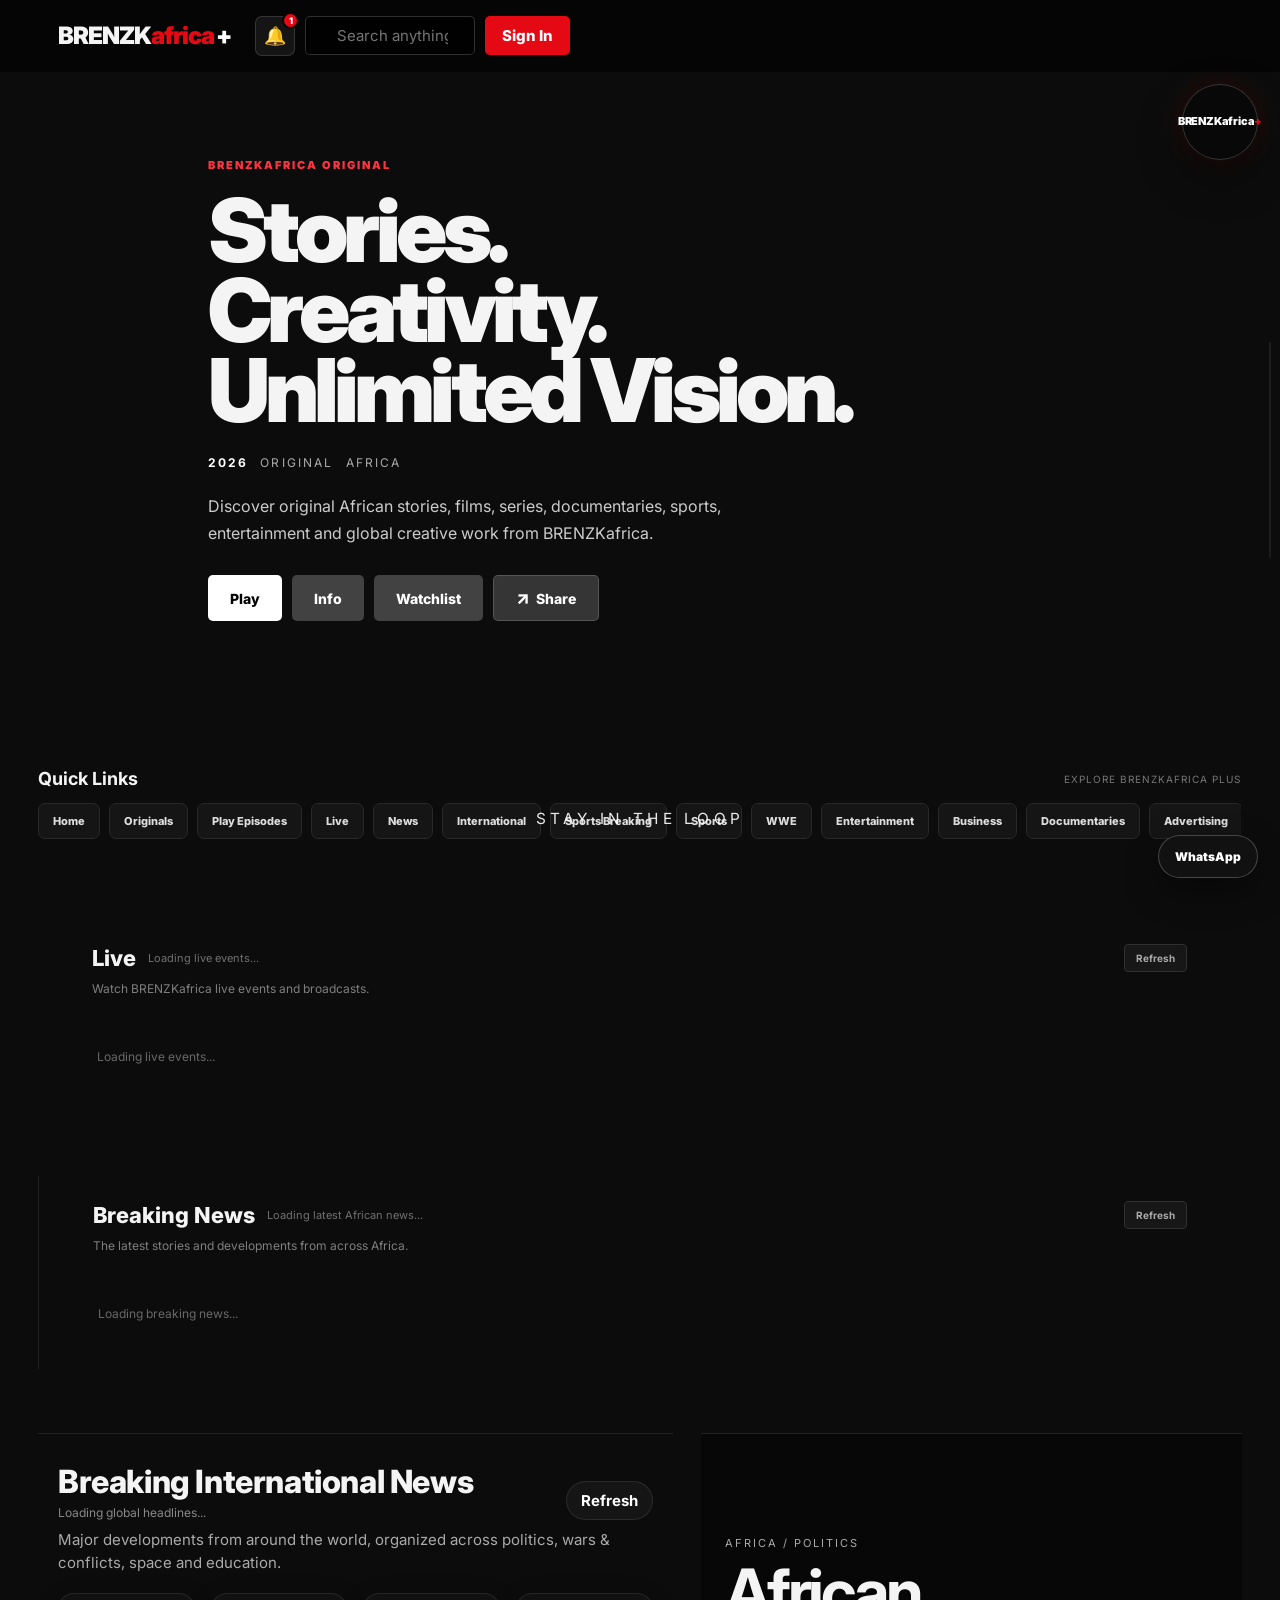
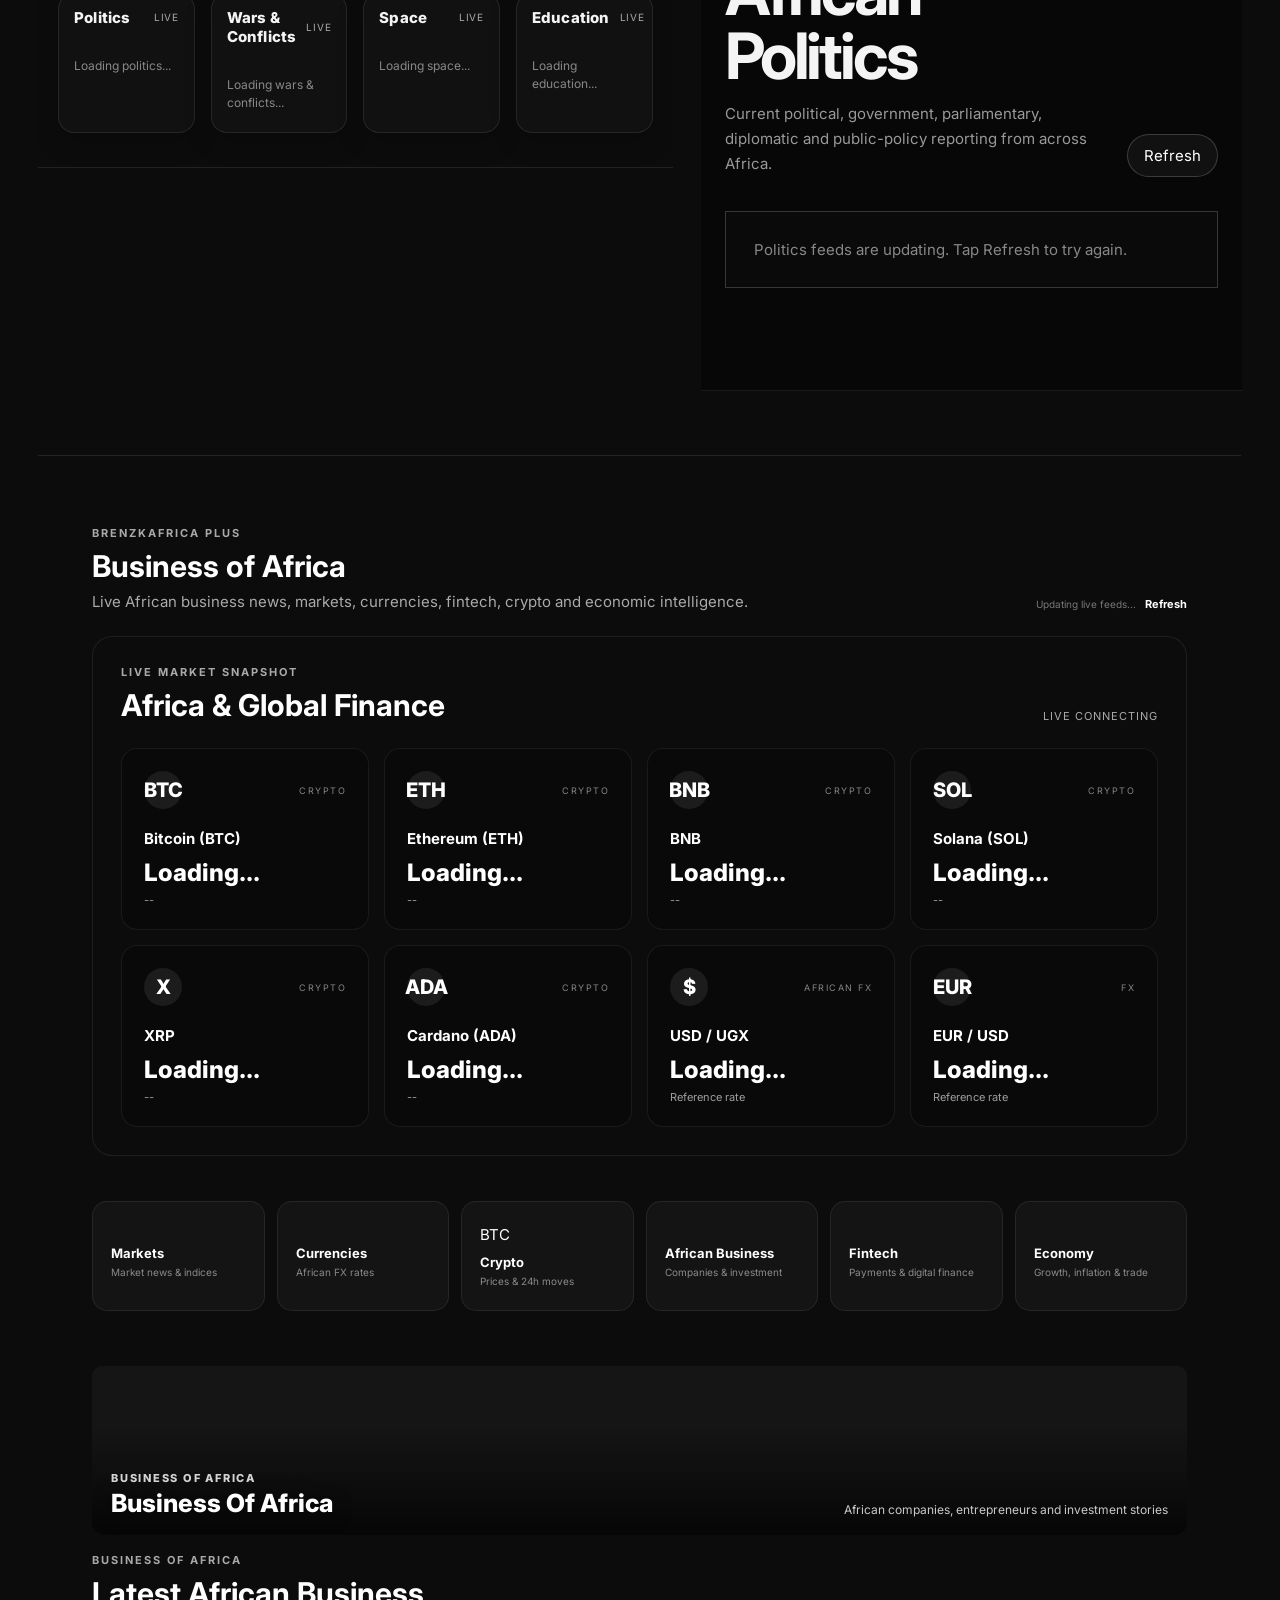
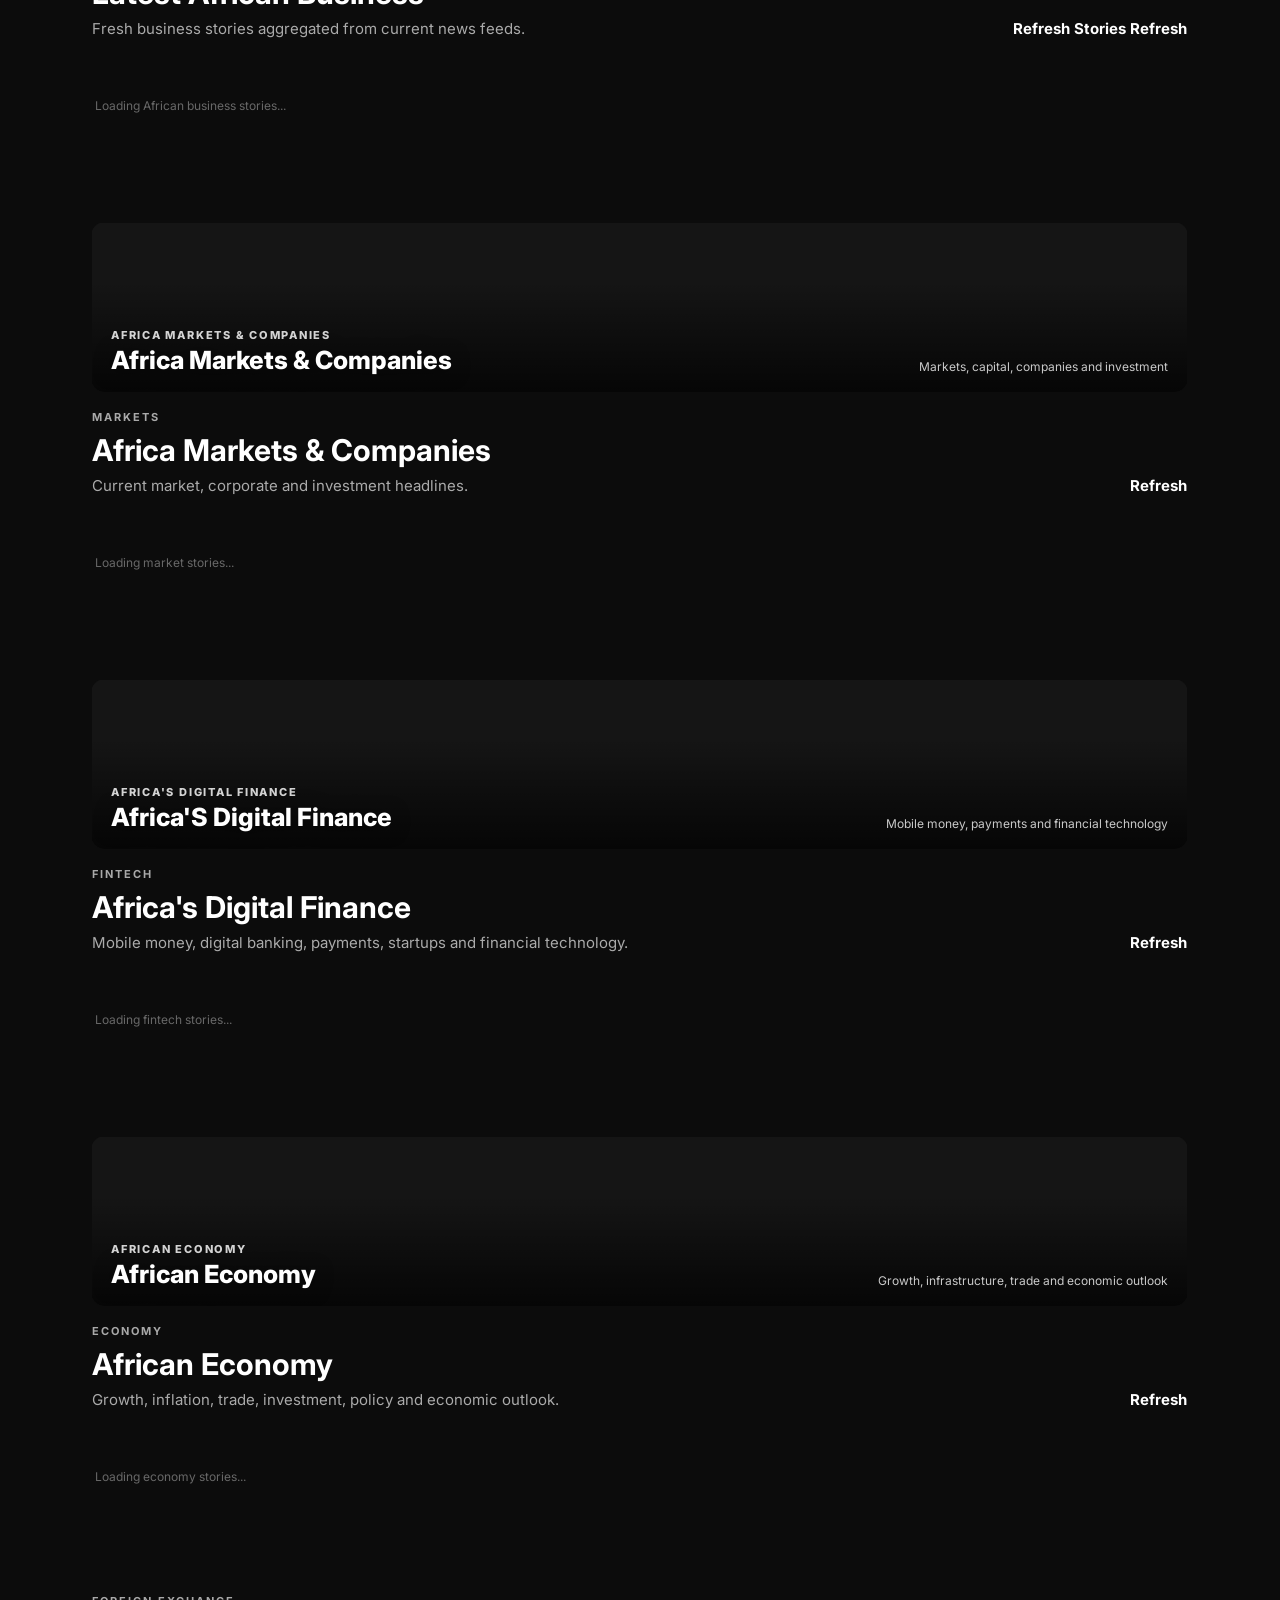
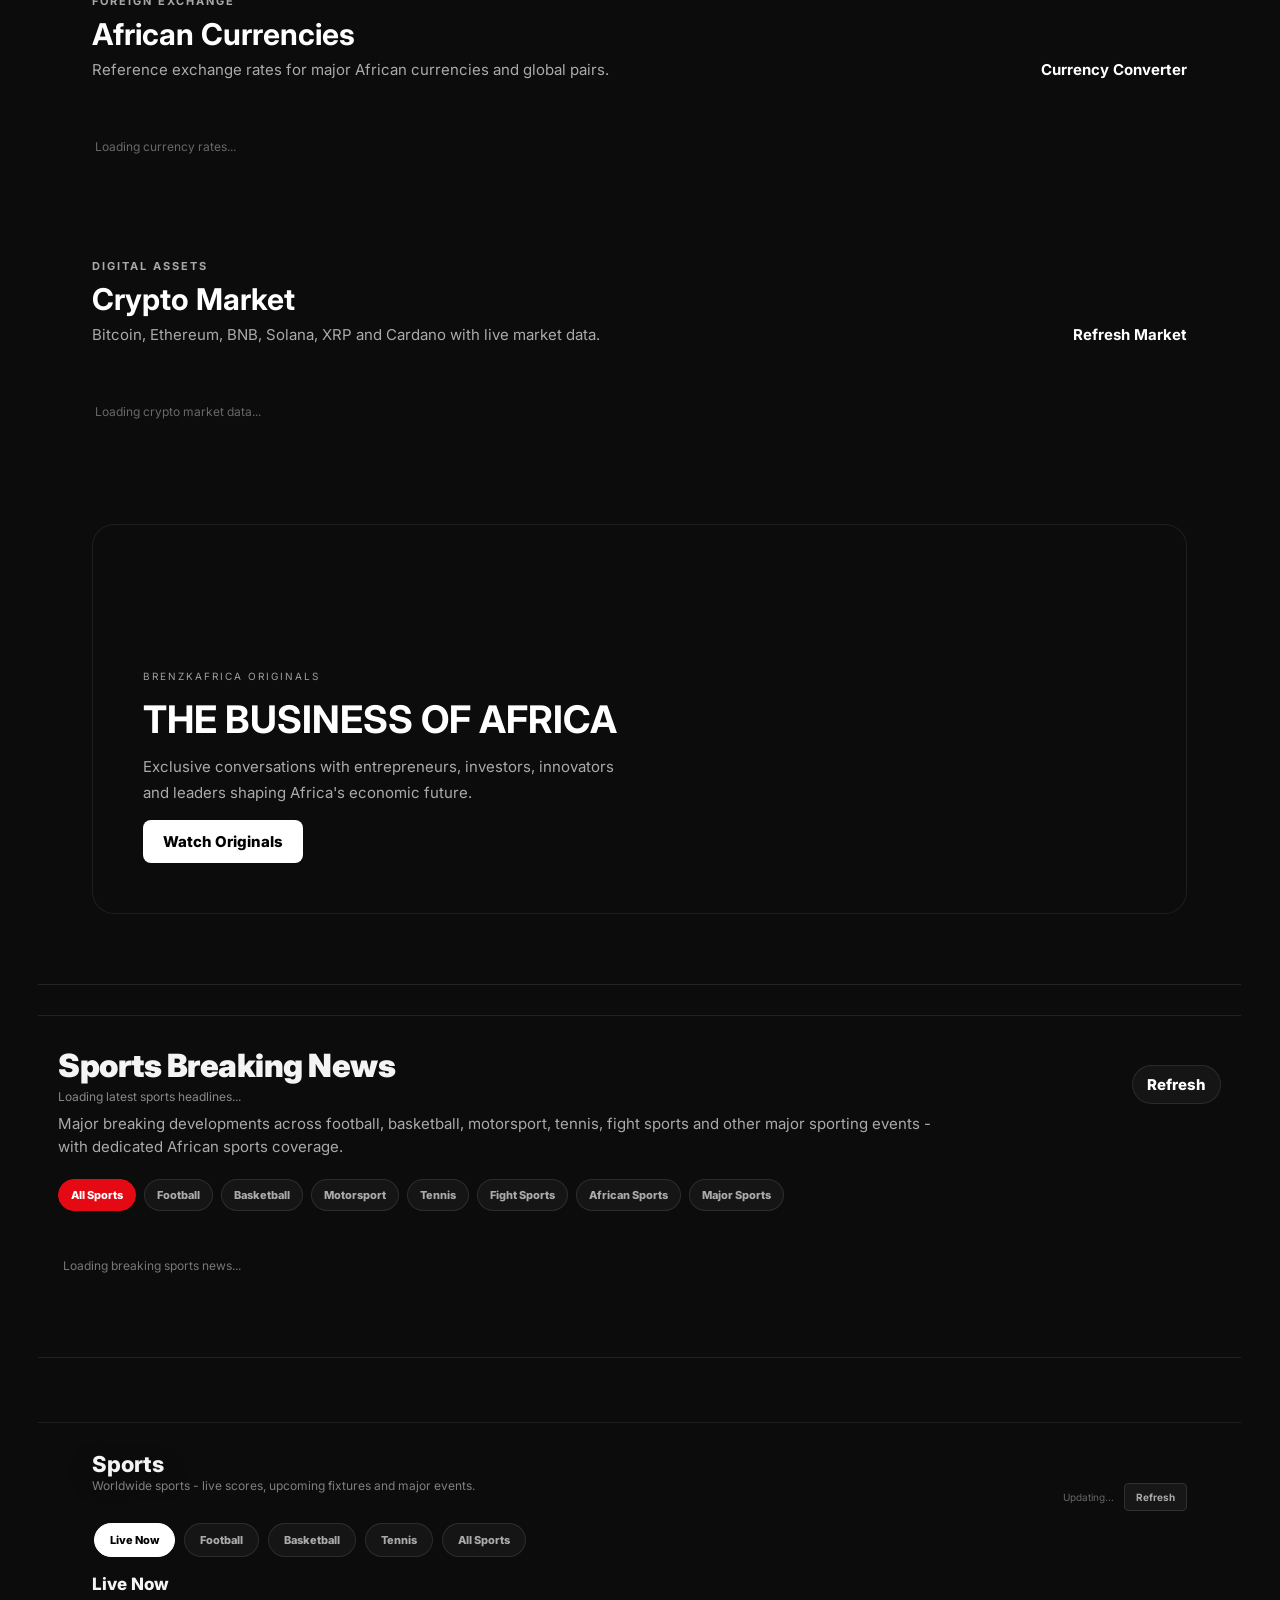
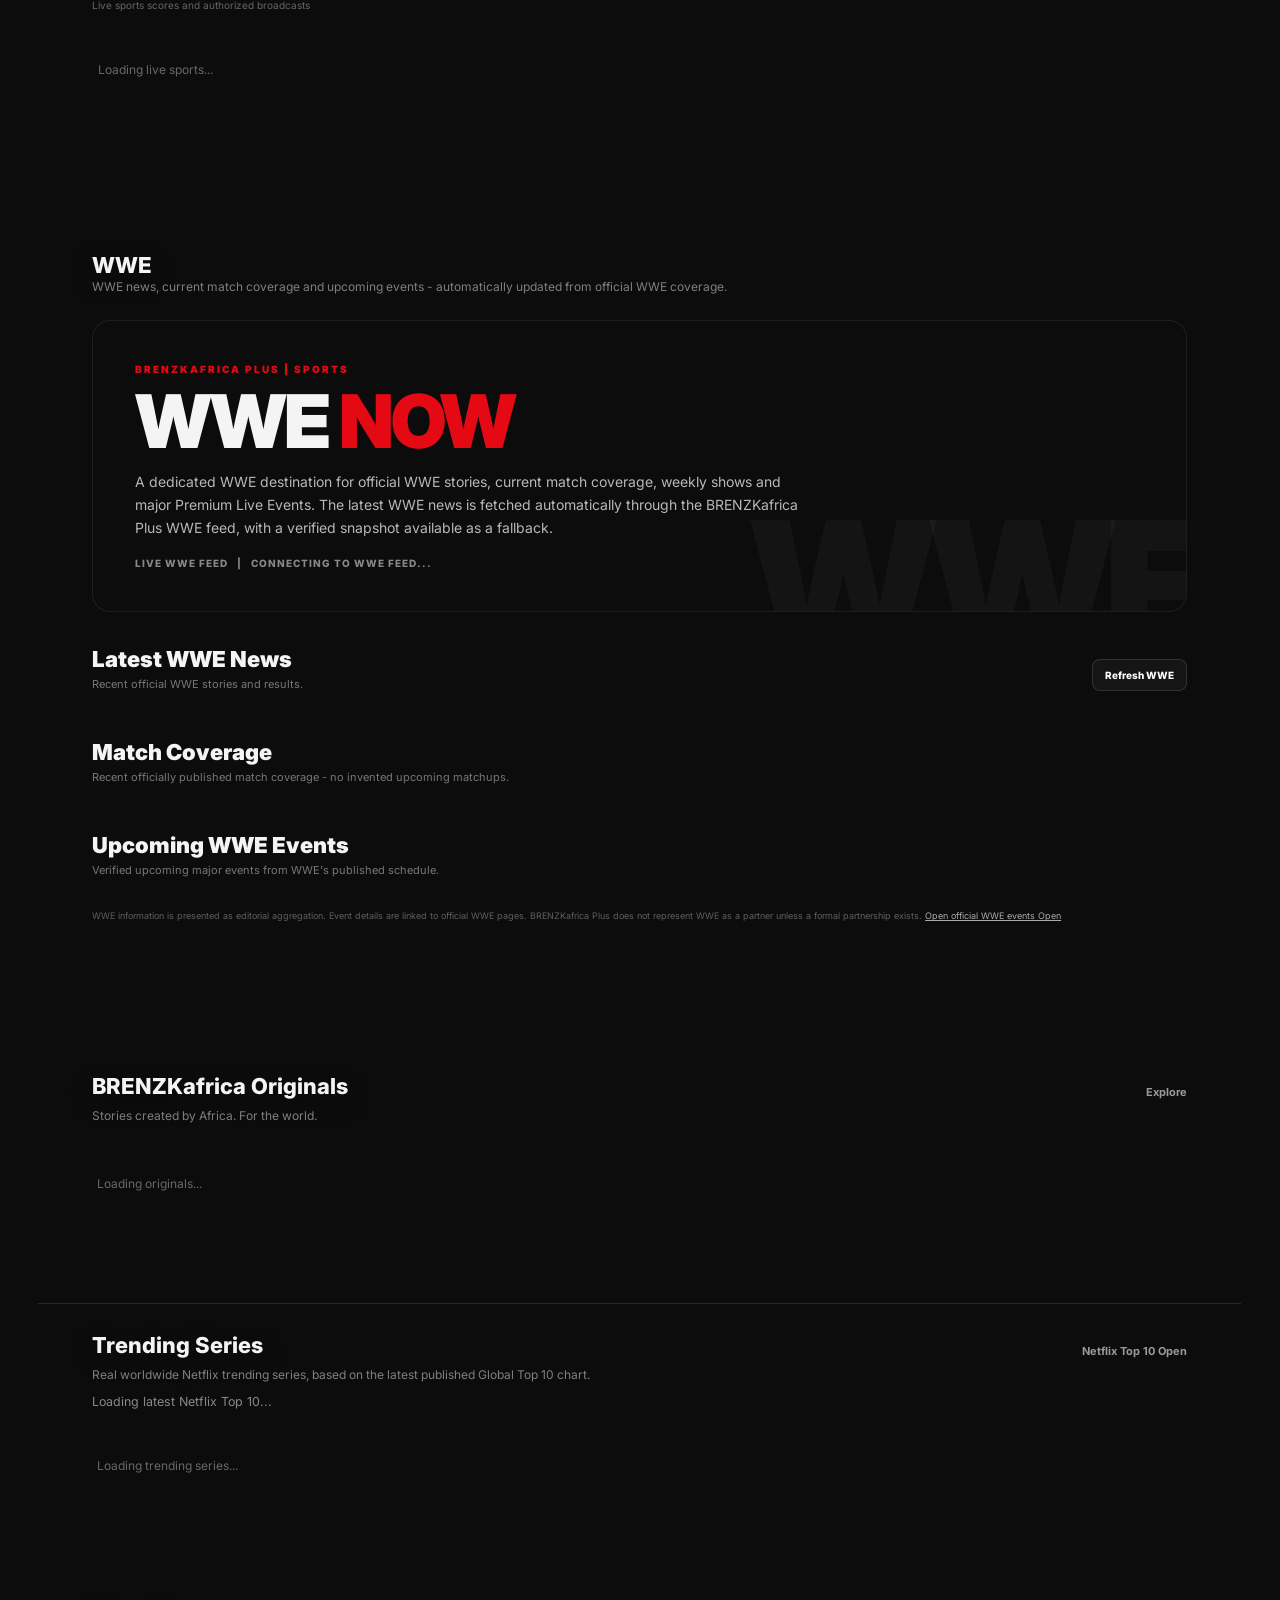
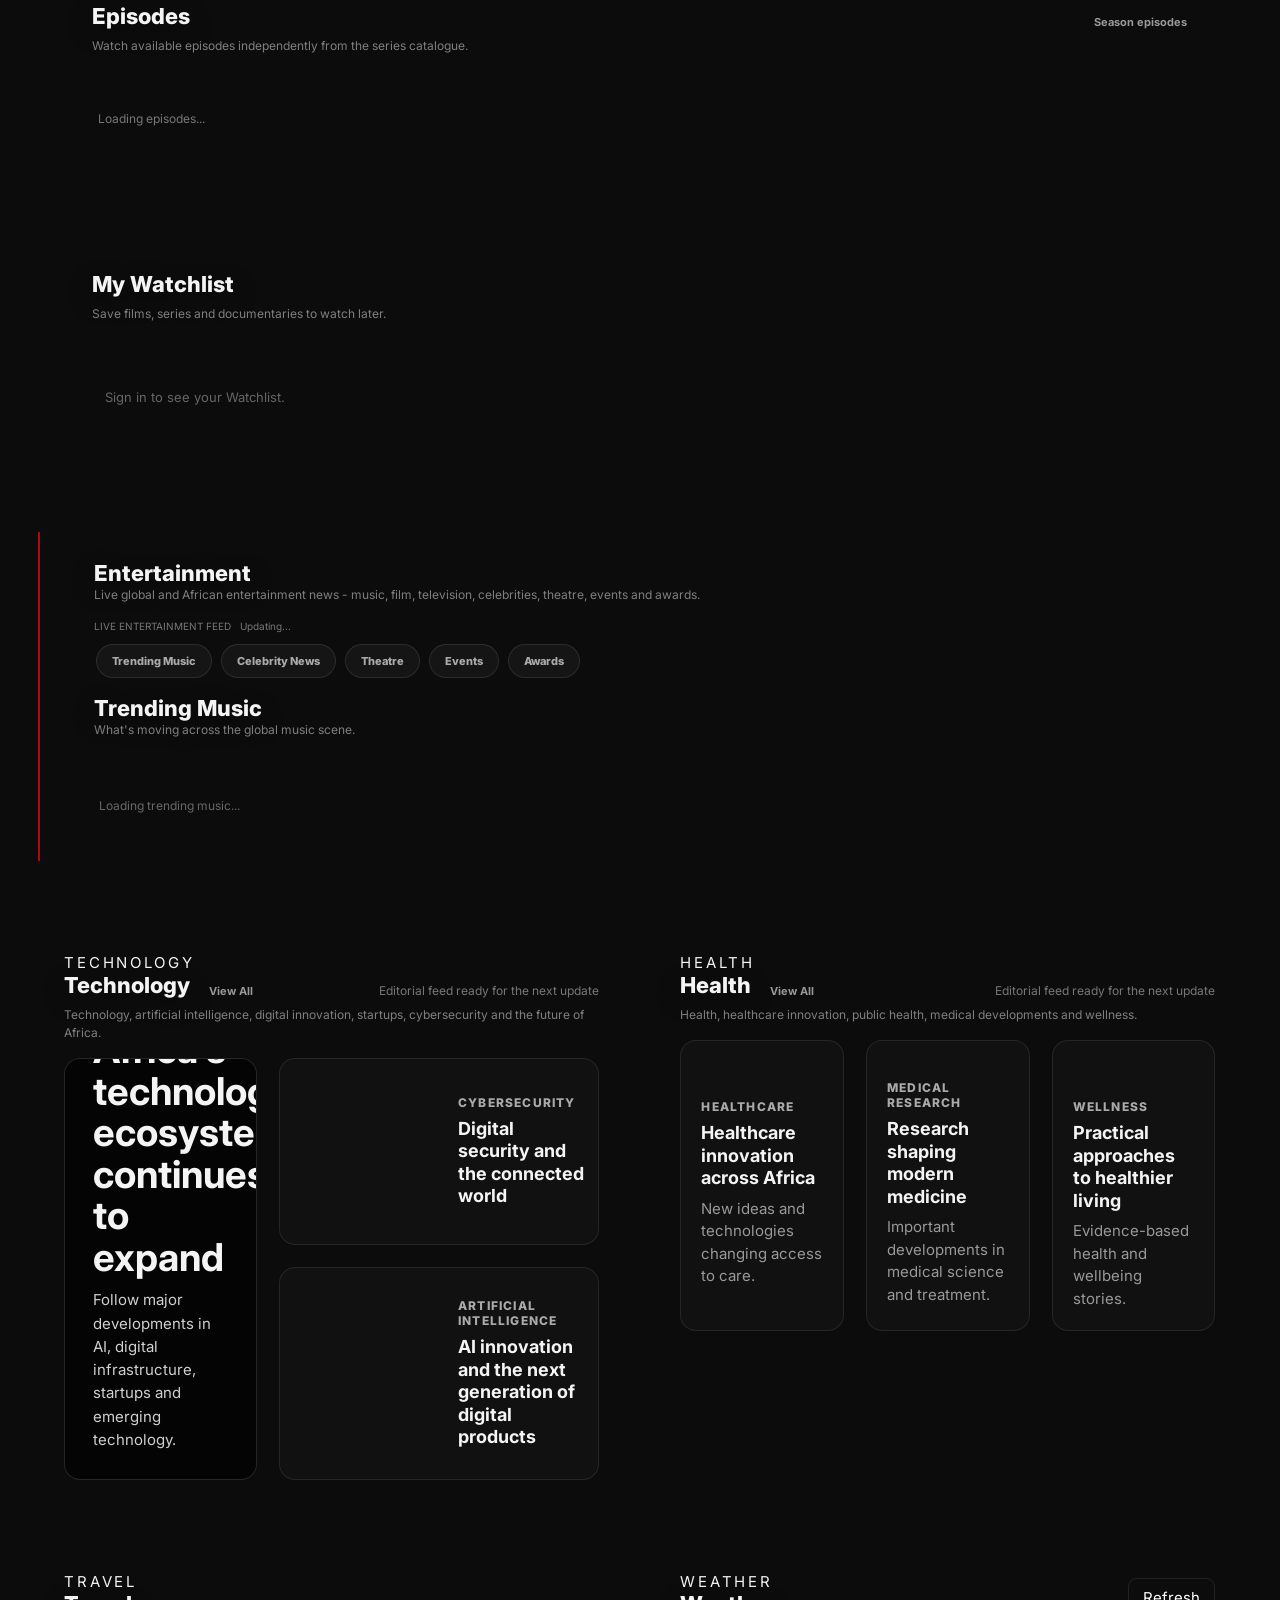
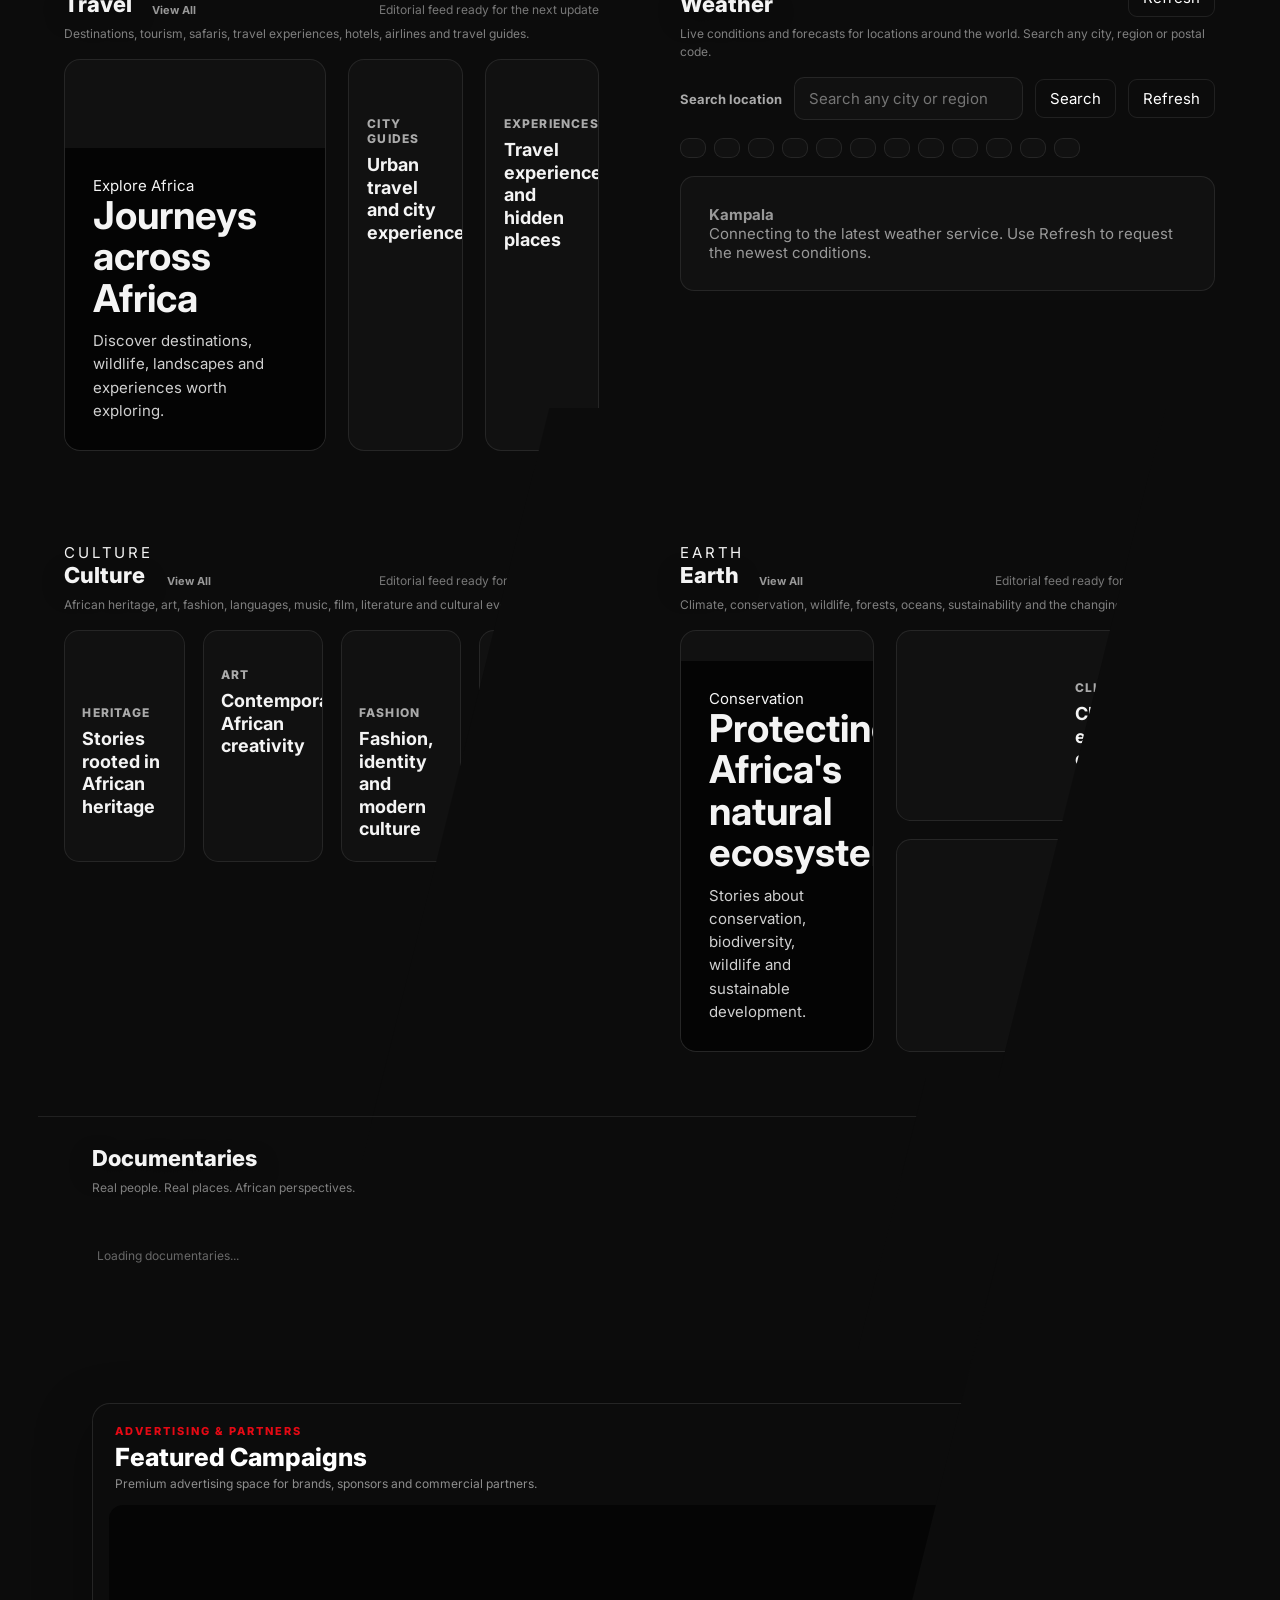
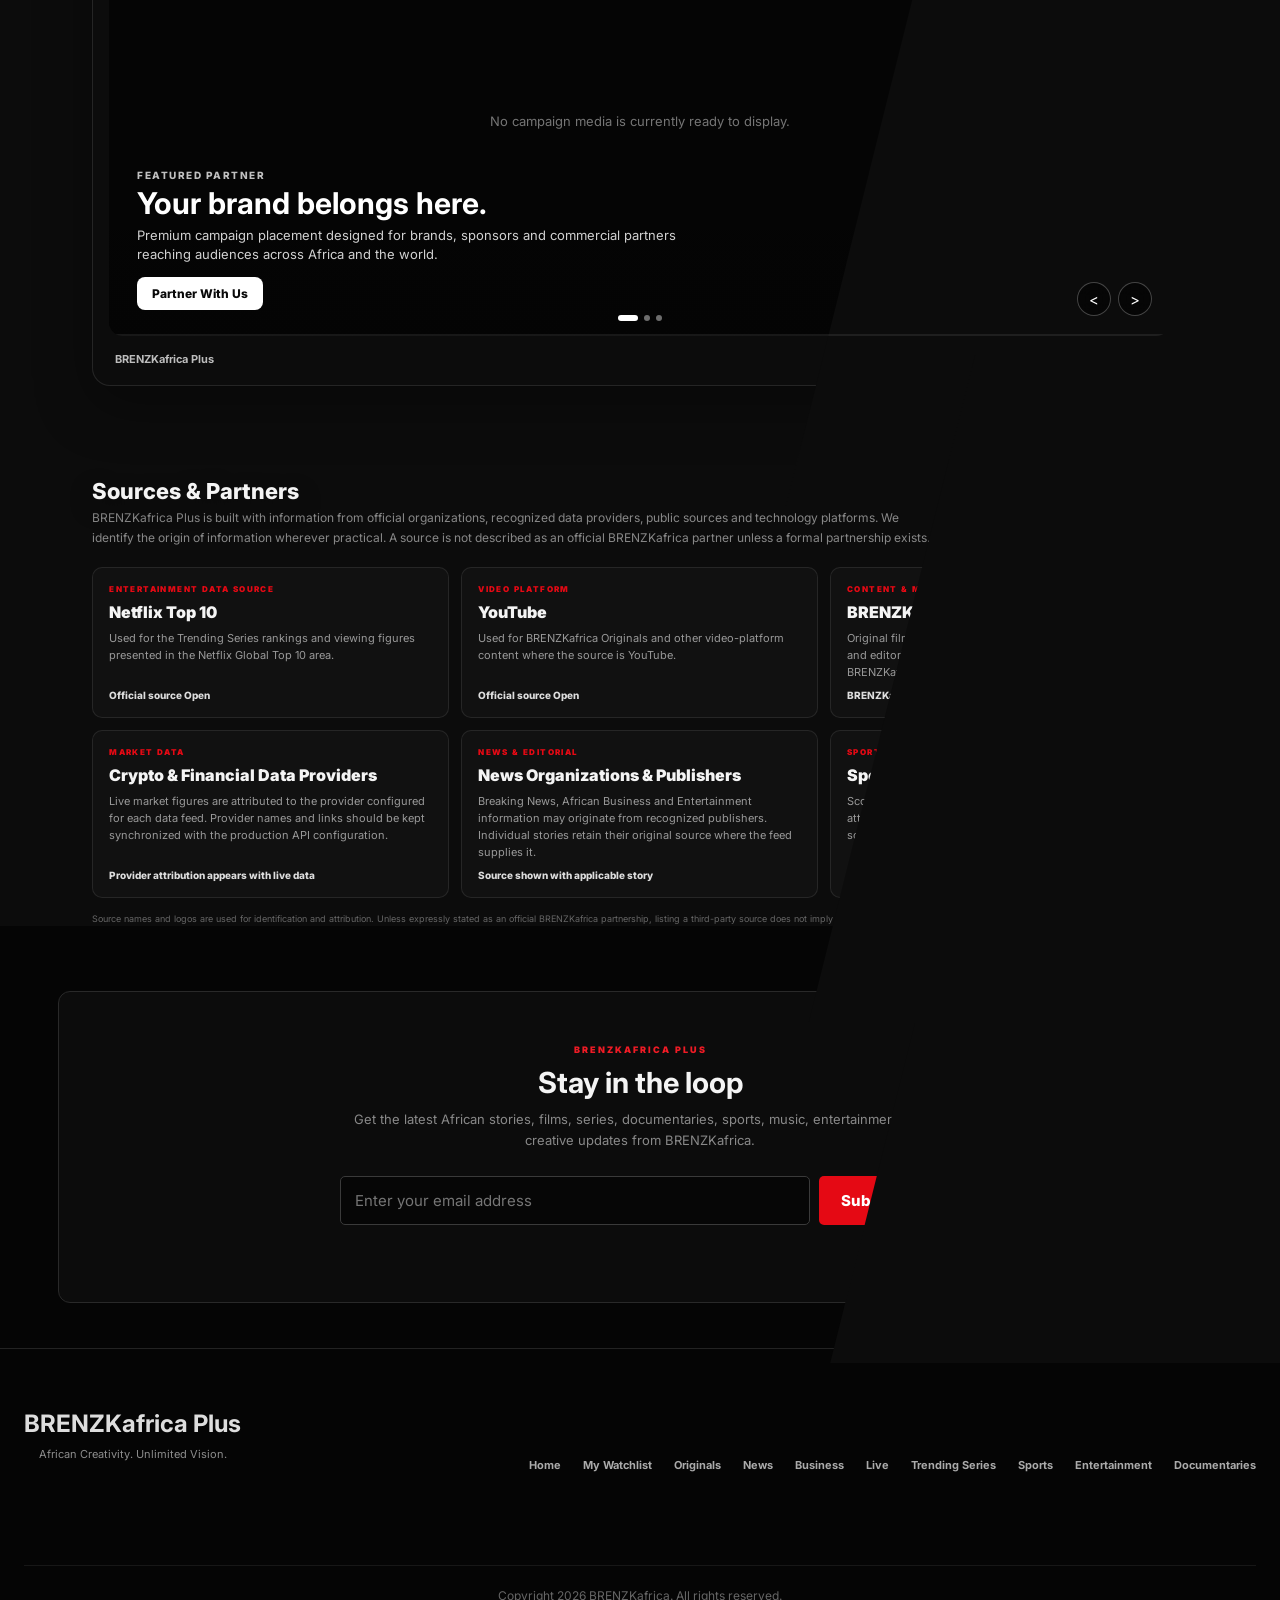
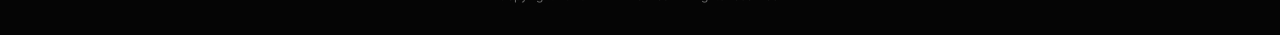
==== commit fee16eb1: "Update index.html" ====
--- a/index.html
+++ b/index.html
@@ -2590,6 +2590,9 @@
   :root{--bk-section-gap:42px}
   .bk-master-container{padding-inline:14px}
 }
+</style>
+<style id="bk-live-editorial-hardening">
+.bk-live-story-media{display:block;width:100%;aspect-ratio:16/9;background:#151515;overflow:hidden}.bk-live-story-media img{width:100%;height:100%;object-fit:cover}.bk-live-story-media-fallback{display:flex;align-items:center;justify-content:center;color:#777;font-size:11px;font-weight:800;letter-spacing:1.5px;text-transform:uppercase}.bk-live-description{color:#999!important;display:-webkit-box;-webkit-line-clamp:3;-webkit-box-orient:vertical;overflow:hidden}.bk-live-story-copy p:last-child{margin-top:auto}.bk-live-feed{grid-template-columns:repeat(3,minmax(0,1fr));min-width:0}.bk-live-story-card{min-width:0}@media(max-width:1100px){.bk-live-feed{grid-template-columns:repeat(2,minmax(0,1fr))}}@media(max-width:700px){.bk-live-feed{grid-template-columns:1fr}.bk-live-story-copy{padding:16px}.bk-live-story-copy h3{font-size:18px}}
 </style>
 </head>
 <body id="top">
@@ -8457,73 +8460,115 @@
   setInterval(()=>{if(document.visibilityState==='visible')loadBKWeather();},5*60*1000);
 })();
 </script>
-<script>
+<script id="bk-live-editorial-engine">
 (function(){
+  'use strict';
   const feeds={
-    technology:{id:'technology',query:'(technology OR artificial intelligence OR startup OR cybersecurity OR fintech)',label:'Technology'},
-    health:{id:'health',query:'(health OR healthcare OR medical OR public health OR medicine)',label:'Health'},
-    travel:{id:'travel',query:'(travel OR tourism OR safari OR destination OR airline OR hotel)',label:'Travel'},
-    culture:{id:'culture',query:'(culture OR heritage OR art OR fashion OR music OR film OR literature)',label:'Culture'},
-    earth:{id:'earth',query:'(climate OR environment OR conservation OR wildlife OR sustainability OR biodiversity)',label:'Earth'}
+    technology:{id:'technology',label:'Technology',query:'(technology OR "artificial intelligence" OR startup OR cybersecurity OR fintech)',rss:'technology OR "artificial intelligence" OR cybersecurity OR startup OR fintech'},
+    health:{id:'health',label:'Health',query:'(health OR healthcare OR medical OR "public health" OR medicine)',rss:'health OR healthcare OR medical OR medicine'},
+    travel:{id:'travel',label:'Travel',query:'(travel OR tourism OR safari OR destination OR airline OR hotel)',rss:'travel OR tourism OR safari OR destination OR airline OR hotel'},
+    culture:{id:'culture',label:'Culture',query:'(culture OR heritage OR art OR fashion OR music OR film OR literature)',rss:'culture OR heritage OR art OR fashion OR music OR film OR literature'},
+    earth:{id:'earth',label:'Earth',query:'(climate OR environment OR conservation OR wildlife OR sustainability OR biodiversity)',rss:'climate OR environment OR conservation OR wildlife OR sustainability OR biodiversity'}
   };
+  const CACHE_PREFIX='brenzkafrica_plus_editorial_v2_';
   const esc=v=>String(v==null?'':v).replace(/[&<>"']/g,m=>({'&':'&amp;','<':'&lt;','>':'&gt;','"':'&quot;',"'":'&#39;'}[m]));
   const domainName=u=>{try{return new URL(u).hostname.replace(/^www\./,'')}catch(e){return ''}};
-  const validDate=v=>{if(v===null||v===undefined||v==='')return null;const raw=String(v);const d=new Date(raw.length===14&&/^[0-9]{14}$/.test(raw)?raw.slice(0,4)+'-'+raw.slice(4,6)+'-'+raw.slice(6,8)+'T'+raw.slice(8,10)+':'+raw.slice(10,12)+':'+raw.slice(12,14):raw);return Number.isNaN(d.getTime())?null:d};
-  const timeText=v=>{const d=validDate(v);return d?d.toLocaleString([], {dateStyle:'medium',timeStyle:'short'}):'Published time unavailable'};
+  const validUrl=u=>{try{const x=new URL(String(u||''));return /^https?:$/.test(x.protocol)}catch(e){return false}};
+  const validDate=v=>{
+    if(v===null||v===undefined||v==='')return null;
+    const raw=String(v).trim();
+    let d;
+    if(/^\d{14}$/.test(raw)) d=new Date(raw.slice(0,4)+'-'+raw.slice(4,6)+'-'+raw.slice(6,8)+'T'+raw.slice(8,10)+':'+raw.slice(10,12)+':'+raw.slice(12,14)+'Z');
+    else d=new Date(raw);
+    return Number.isNaN(d.getTime())?null:d;
+  };
+  const timeText=v=>{const d=validDate(v);return d?d.toLocaleString([], {dateStyle:'medium',timeStyle:'short'}):'Latest update'};
+  const cleanText=v=>String(v==null?'':v).replace(/<[^>]*>/g,' ').replace(/\s+/g,' ').trim();
+  const normalize=item=>{
+    if(!item)return null;
+    const url=item.url||item.link||'';
+    const title=cleanText(item.title||item.name||'');
+    if(!title||!validUrl(url))return null;
+    const image=item.socialimage||item.thumbnail||item.image||item.enclosure?.link||'';
+    return {title,url,image:validUrl(image)?image:'',source:item.domain||item.source||domainName(url)||'Source',date:item.seendate||item.pubDate||item.date||'',description:cleanText(item.description||item.content||'').slice(0,240)};
+  };
+  const dedupe=items=>{
+    const seen=new Set();
+    return items.map(normalize).filter(Boolean).filter(x=>{const k=x.url+'|'+x.title;if(seen.has(k))return false;seen.add(k);return true}).slice(0,8);
+  };
   function articleCard(a,label){
-    const title=a.title||'Latest '+label+' update';
-    const url=a.url||'#';
-    const image=a.socialimage||'';
-    const source=a.domain||domainName(url)||'Source';
-    const date=a.seendate||'';
-    return '<article class="bk-live-story-card">'+(image?'<a href="'+esc(url)+'" target="_blank" rel="noopener noreferrer"><img src="'+esc(image)+'" alt="'+esc(title)+'" loading="lazy" decoding="async"></a>':'')+'<div class="bk-live-story-copy"><span>'+esc(source)+'</span><h3><a href="'+esc(url)+'" target="_blank" rel="noopener noreferrer">'+esc(title)+'</a></h3><p>'+esc(timeText(date))+'</p></div></article>';
+    const media=a.image
+      ? '<a class="bk-live-story-media" href="'+esc(a.url)+'" target="_blank" rel="noopener noreferrer"><img src="'+esc(a.image)+'" alt="'+esc(a.title)+'" loading="lazy" decoding="async" onerror="this.parentElement.remove()"></a>'
+      : '<div class="bk-live-story-media bk-live-story-media-fallback"><span>'+esc(label)+'</span></div>';
+    return '<article class="bk-live-story-card">'+media+'<div class="bk-live-story-copy"><span>'+esc(a.source)+'</span><h3><a href="'+esc(a.url)+'" target="_blank" rel="noopener noreferrer">'+esc(a.title)+'</a></h3>'+(a.description?'<p class="bk-live-description">'+esc(a.description)+'</p>':'')+'<p>'+esc(timeText(a.date))+'</p></div></article>';
   }
-  async function fetchFeed(config){
-    const endpoint='https://api.gdeltproject.org/api/v2/doc/doc?query='+encodeURIComponent(config.query)+'&mode=artlist&maxrecords=8&timespan=24h&sort=datedesc&format=json';
-    const response=await fetch(endpoint,{cache:'no-store'}); if(!response.ok)throw new Error('GDELT request failed');
-    const data=await response.json(); return Array.isArray(data.articles)?data.articles:[];
+  function cacheRead(config){
+    try{const raw=localStorage.getItem(CACHE_PREFIX+config.id);if(!raw)return[];const data=JSON.parse(raw);return Array.isArray(data)?dedupe(data):[]}catch(e){return[]}}
+  function cacheWrite(config,items){try{localStorage.setItem(CACHE_PREFIX+config.id,JSON.stringify(items))}catch(e){}}
+  async function fetchGDELT(config){
+    const endpoint='https://api.gdeltproject.org/api/v2/doc/doc?query='+encodeURIComponent(config.query)+'&mode=artlist&maxrecords=12&timespan=72h&sort=datedesc&format=json';
+    const r=await brenzSafeFetch(endpoint,{timeout:10000,cache:'no-store'});
+    if(!r.ok)throw new Error('GDELT '+r.status);
+    const d=await r.json();
+    return dedupe(Array.isArray(d.articles)?d.articles:[]);
+  }
+  async function fetchRSS(config){
+    const rss='https://news.google.com/rss/search?q='+encodeURIComponent(config.rss)+'&hl=en-US&gl=US&ceid=US:en';
+    const proxy='https://api.rss2json.com/v1/api.json?rss_url='+encodeURIComponent(rss)+'&count=12';
+    const r=await brenzSafeFetch(proxy,{timeout:9000,cache:'no-store'});
+    if(!r.ok)throw new Error('RSS '+r.status);
+    const d=await r.json();
+    return dedupe(Array.isArray(d.items)?d.items:[]);
+  }
+  async function fetchLive(config){
+    const results=[];
+    try{results.push(...await fetchGDELT(config))}catch(e){console.warn('BRENZKafrica '+config.label+' GDELT feed:',e)}
+    if(results.length<4){try{results.push(...await fetchRSS(config))}catch(e){console.warn('BRENZKafrica '+config.label+' RSS feed:',e)}}
+    return dedupe(results);
+  }
+  function showFeed(section,feed,items,config,live){
+    feed.innerHTML=items.map(a=>articleCard(a,config.label)).join('');
+    feed.style.display='grid';
+    const fallback=section.querySelector('.bk-editorial-grid,.bk-card-grid,.bk-travel-grid,.bk-culture-grid,.bk-earth-layout');
+    if(fallback)fallback.style.display=live?'none':'grid';
+    const status=section.querySelector('.bk-live-status');
+    if(status)status.textContent=live?'Live update '+new Date().toLocaleTimeString([], {hour:'2-digit',minute:'2-digit'}):'Latest saved update';
   }
   async function loadEditorial(config){
     const section=document.getElementById(config.id); if(!section)return;
-    const old=section.querySelector('.bk-live-feed');
-    if(!old)return;
-    try{
-      const articles=await fetchFeed(config);
-      const usable=articles.filter(a=>a&&a.title&&a.url);
-      if(!usable.length){old.style.display='none';return;}
-      old.innerHTML=usable.map(a=>articleCard(a,config.label)).join('');
-      old.style.display='grid';
-      const fallback=section.querySelector('.bk-editorial-grid,.bk-card-grid,.bk-travel-grid,.bk-culture-grid,.bk-earth-layout');
-      if(fallback)fallback.style.display='none';
-      const status=section.querySelector('.bk-live-status');
-      if(status){const now=new Date();status.textContent='Updated '+now.toLocaleTimeString([], {hour:'2-digit',minute:'2-digit'});}
-    }catch(error){
-      console.warn('BRENZKafrica '+config.label+' feed error:',error);
-      old.style.display='none';
+    let feed=section.querySelector('.bk-live-feed');
+    if(!feed){
+      const grid=section.querySelector('.bk-editorial-grid,.bk-card-grid,.bk-travel-grid,.bk-culture-grid,.bk-earth-layout');
+      if(!grid)return;
+      feed=document.createElement('div');feed.className='bk-live-feed';grid.parentNode.insertBefore(feed,grid);
+    }
+    const cached=cacheRead(config);
+    if(cached.length)showFeed(section,feed,cached,config,false);
+    const items=await fetchLive(config);
+    if(items.length){cacheWrite(config,items);showFeed(section,feed,items,config,true);}
+    else if(!cached.length){
       const fallback=section.querySelector('.bk-editorial-grid,.bk-card-grid,.bk-travel-grid,.bk-culture-grid,.bk-earth-layout');
       if(fallback)fallback.style.display='grid';
       const status=section.querySelector('.bk-live-status');
-      if(status)status.textContent='Showing latest available stories';
+      if(status)status.textContent='Editorial feed ready for the next update';
     }
   }
+  Object.values(feeds).forEach(config=>{
+    const section=document.getElementById(config.id);if(!section)return;
+    const grid=section.querySelector('.bk-editorial-grid,.bk-card-grid,.bk-travel-grid,.bk-culture-grid,.bk-earth-layout');if(!grid)return;
+    const feed=document.createElement('div');feed.className='bk-live-feed';feed.style.display='none';
+    const heading=section.querySelector('.section-heading');
+    if(heading){const status=document.createElement('div');status.className='bk-live-status';status.textContent='Live feed';heading.appendChild(status)}
+    grid.parentNode.insertBefore(feed,grid);
+  });
   async function refreshAll(){
     if(document.visibilityState!=='visible')return;
     await Promise.allSettled(Object.values(feeds).map(loadEditorial));
   }
-  Object.values(feeds).forEach(config=>{
-    const section=document.getElementById(config.id); if(!section)return;
-    const grid=section.querySelector('.bk-editorial-grid,.bk-card-grid,.bk-travel-grid,.bk-culture-grid,.bk-earth-layout');
-    if(!grid)return;
-    const feed=document.createElement('div'); feed.className='bk-live-feed';
-    feed.innerHTML='<div class="bk-data-loading">Loading '+esc(config.label)+' updates...</div>';
-    feed.style.display='none';
-    const status=document.createElement('div'); status.className='bk-live-status'; status.textContent='Updating automatically';
-    const heading=section.querySelector('.section-heading'); if(heading)heading.appendChild(status);
-    grid.parentNode.insertBefore(feed,grid);
-  });
   if(document.readyState==='loading')document.addEventListener('DOMContentLoaded',refreshAll,{once:true});else refreshAll();
   setInterval(refreshAll,5*60*1000);
 })();
+</script>
 </script>
 <script id="bk-floating-bubble-nav-js">
 (function(){
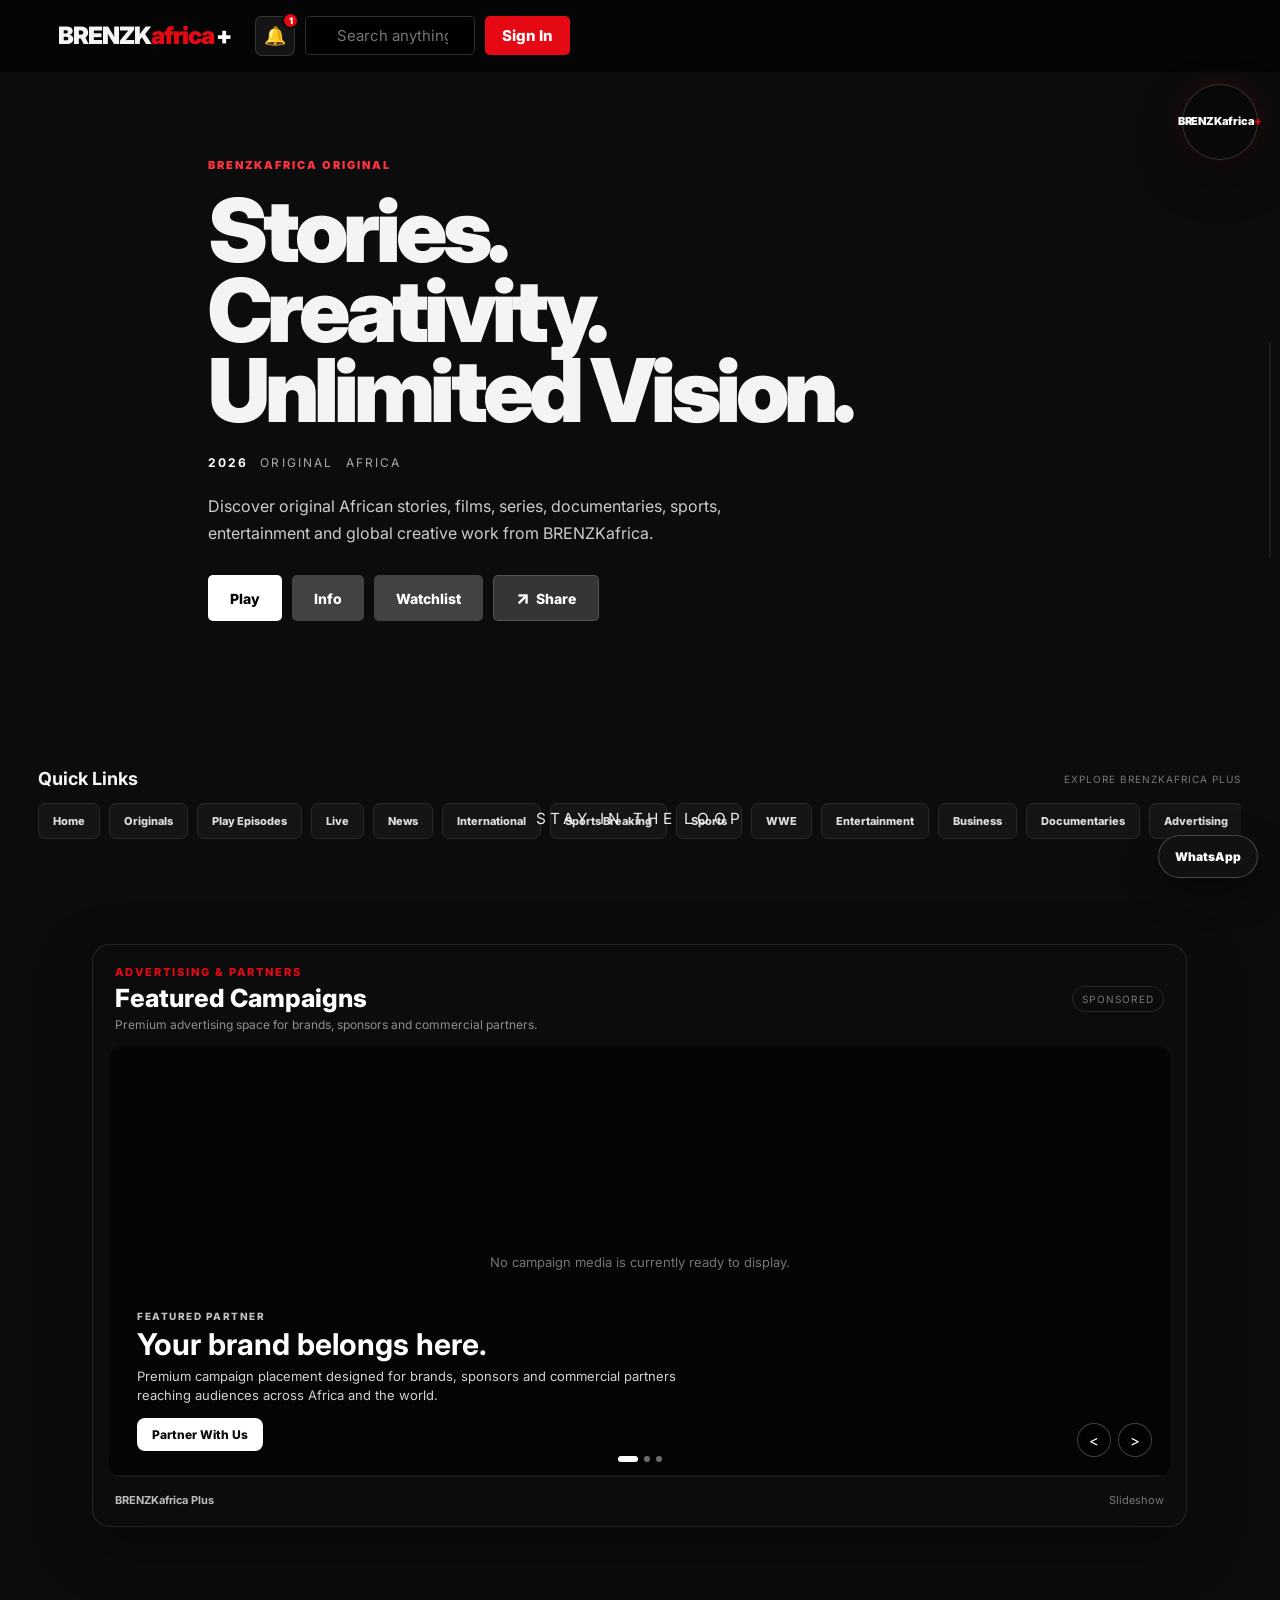
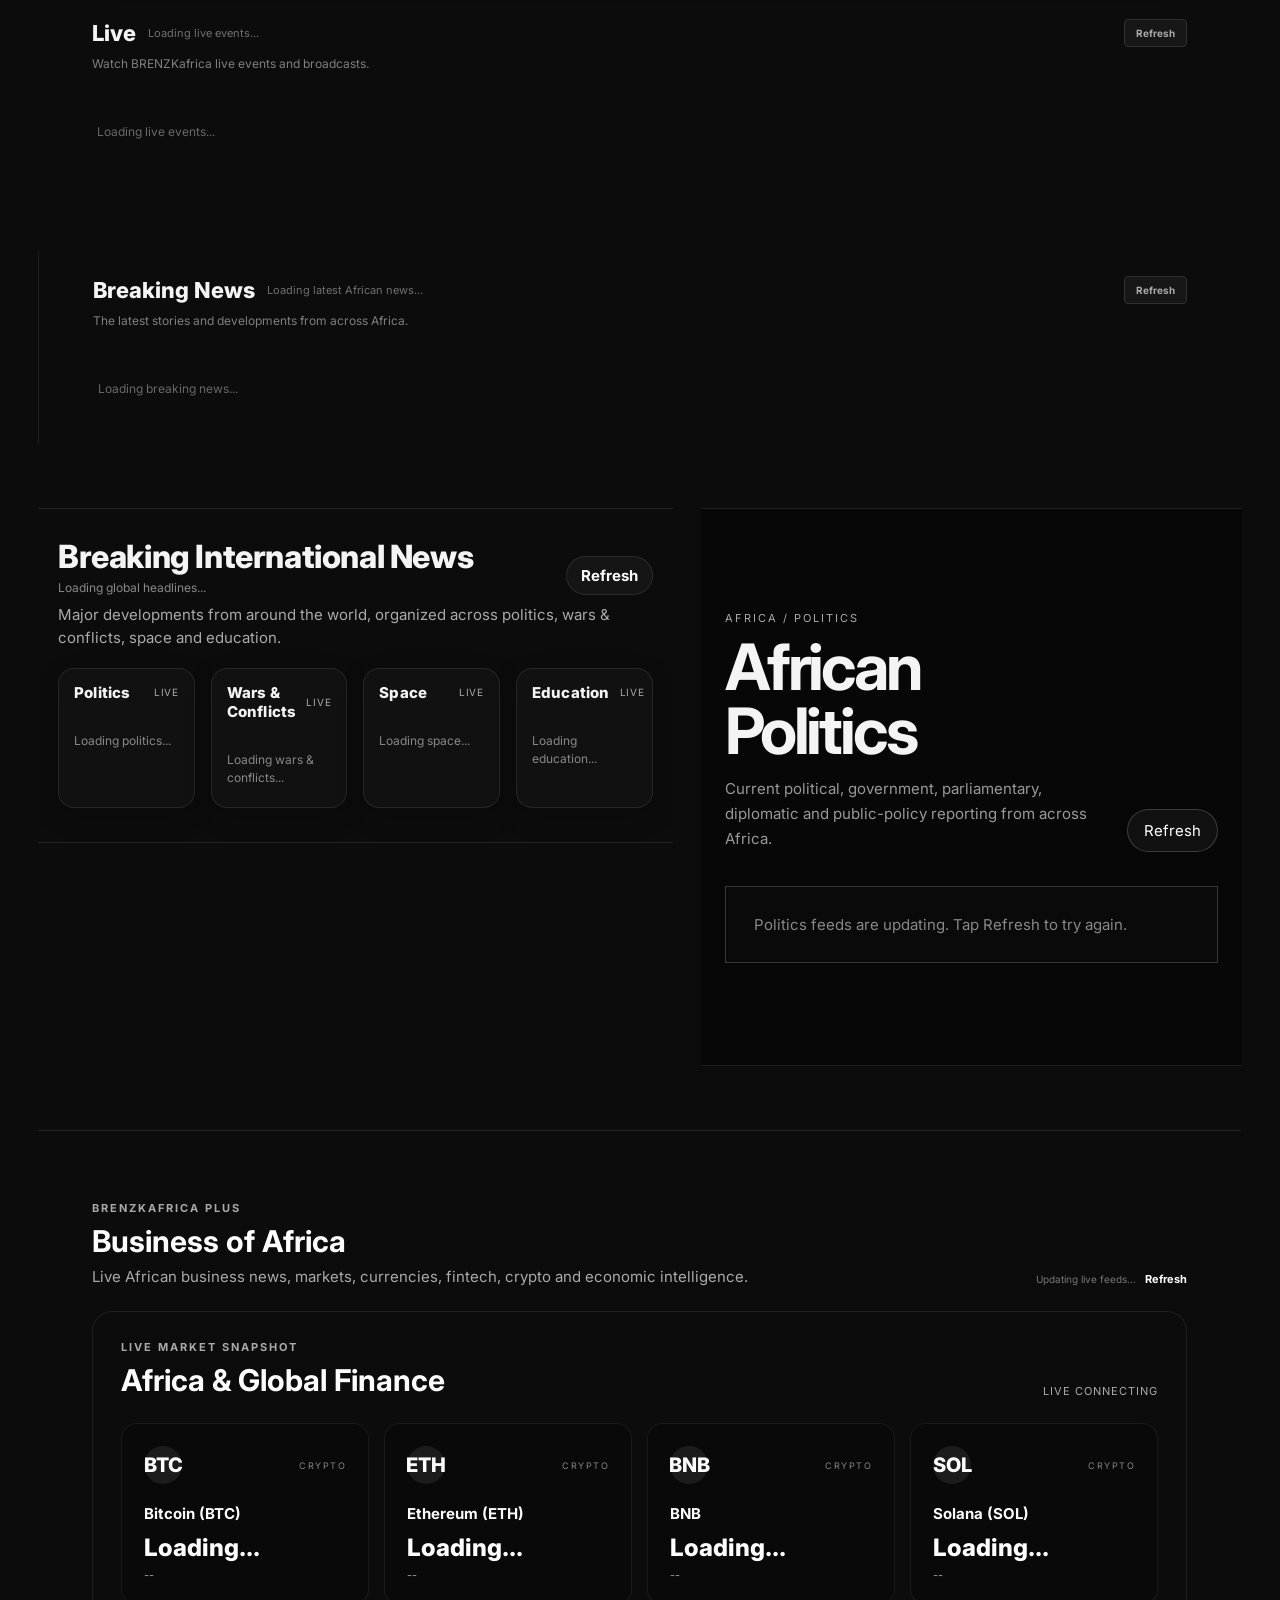
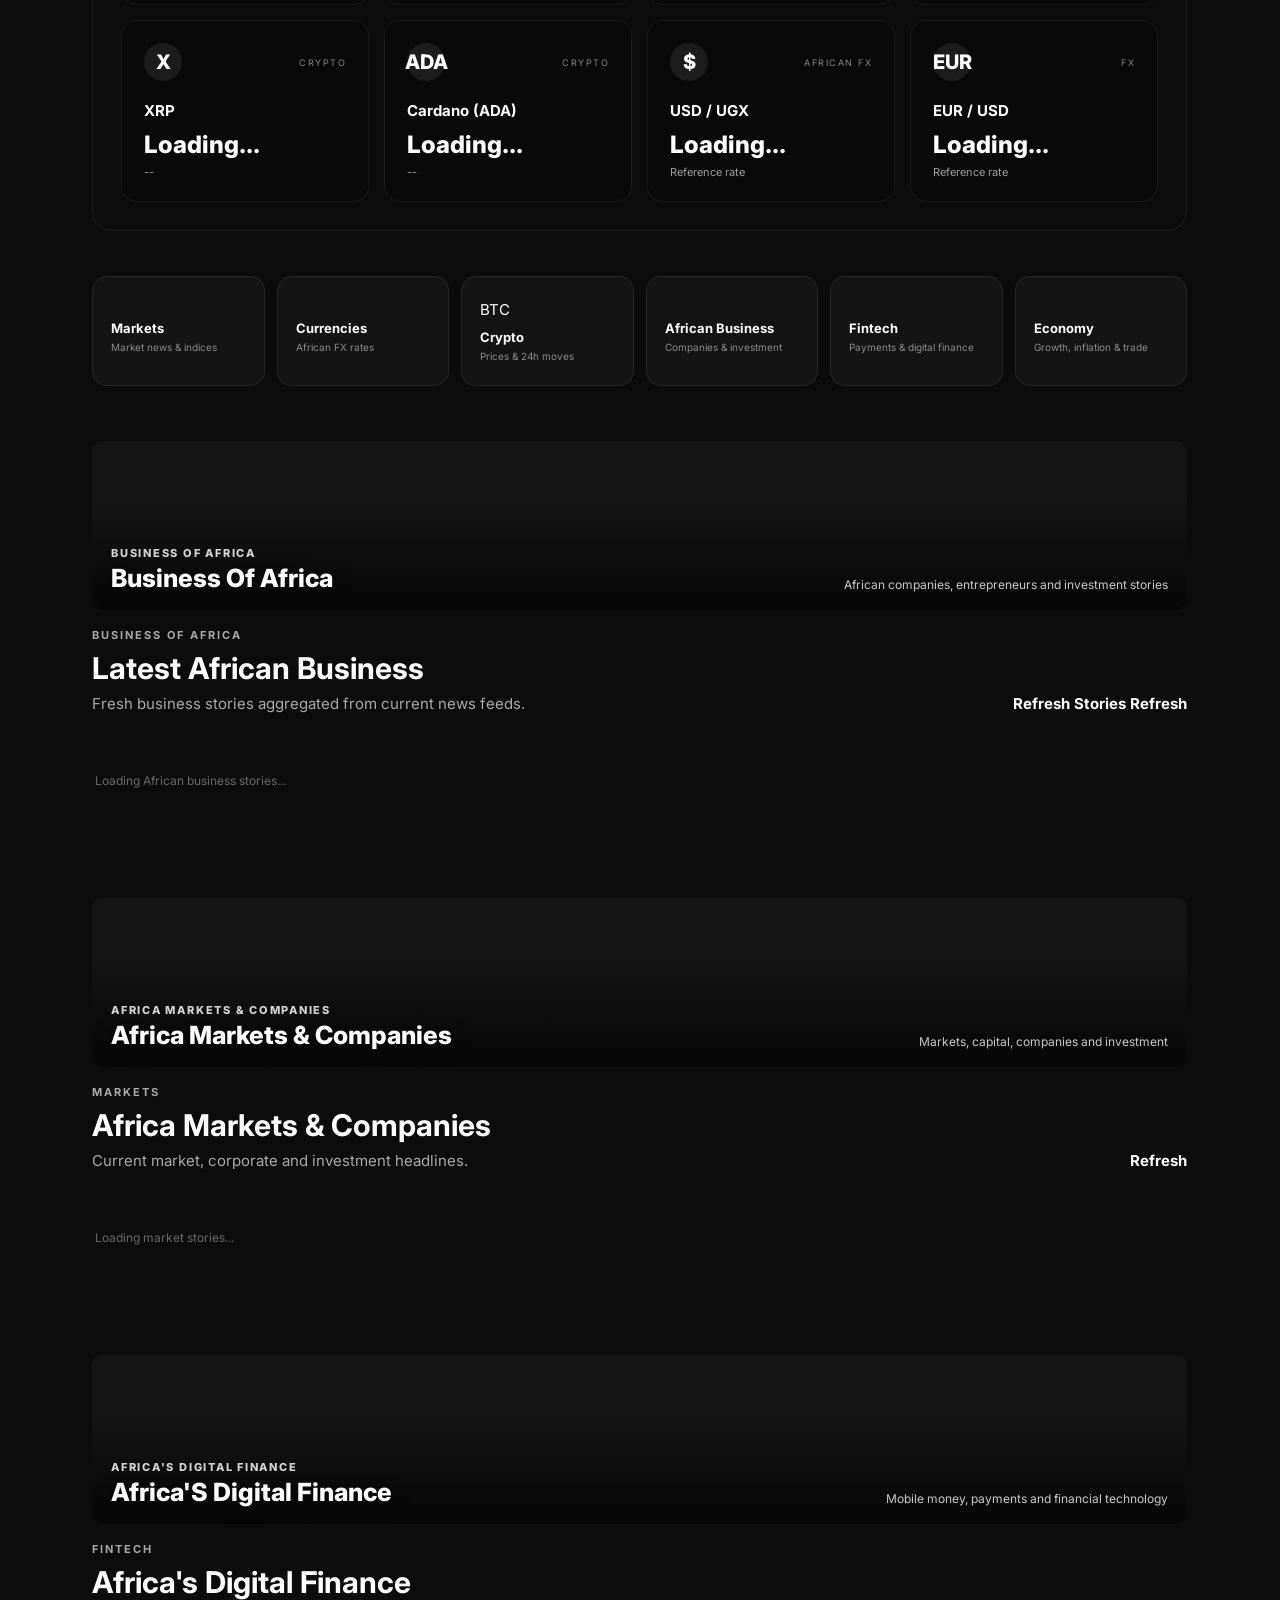
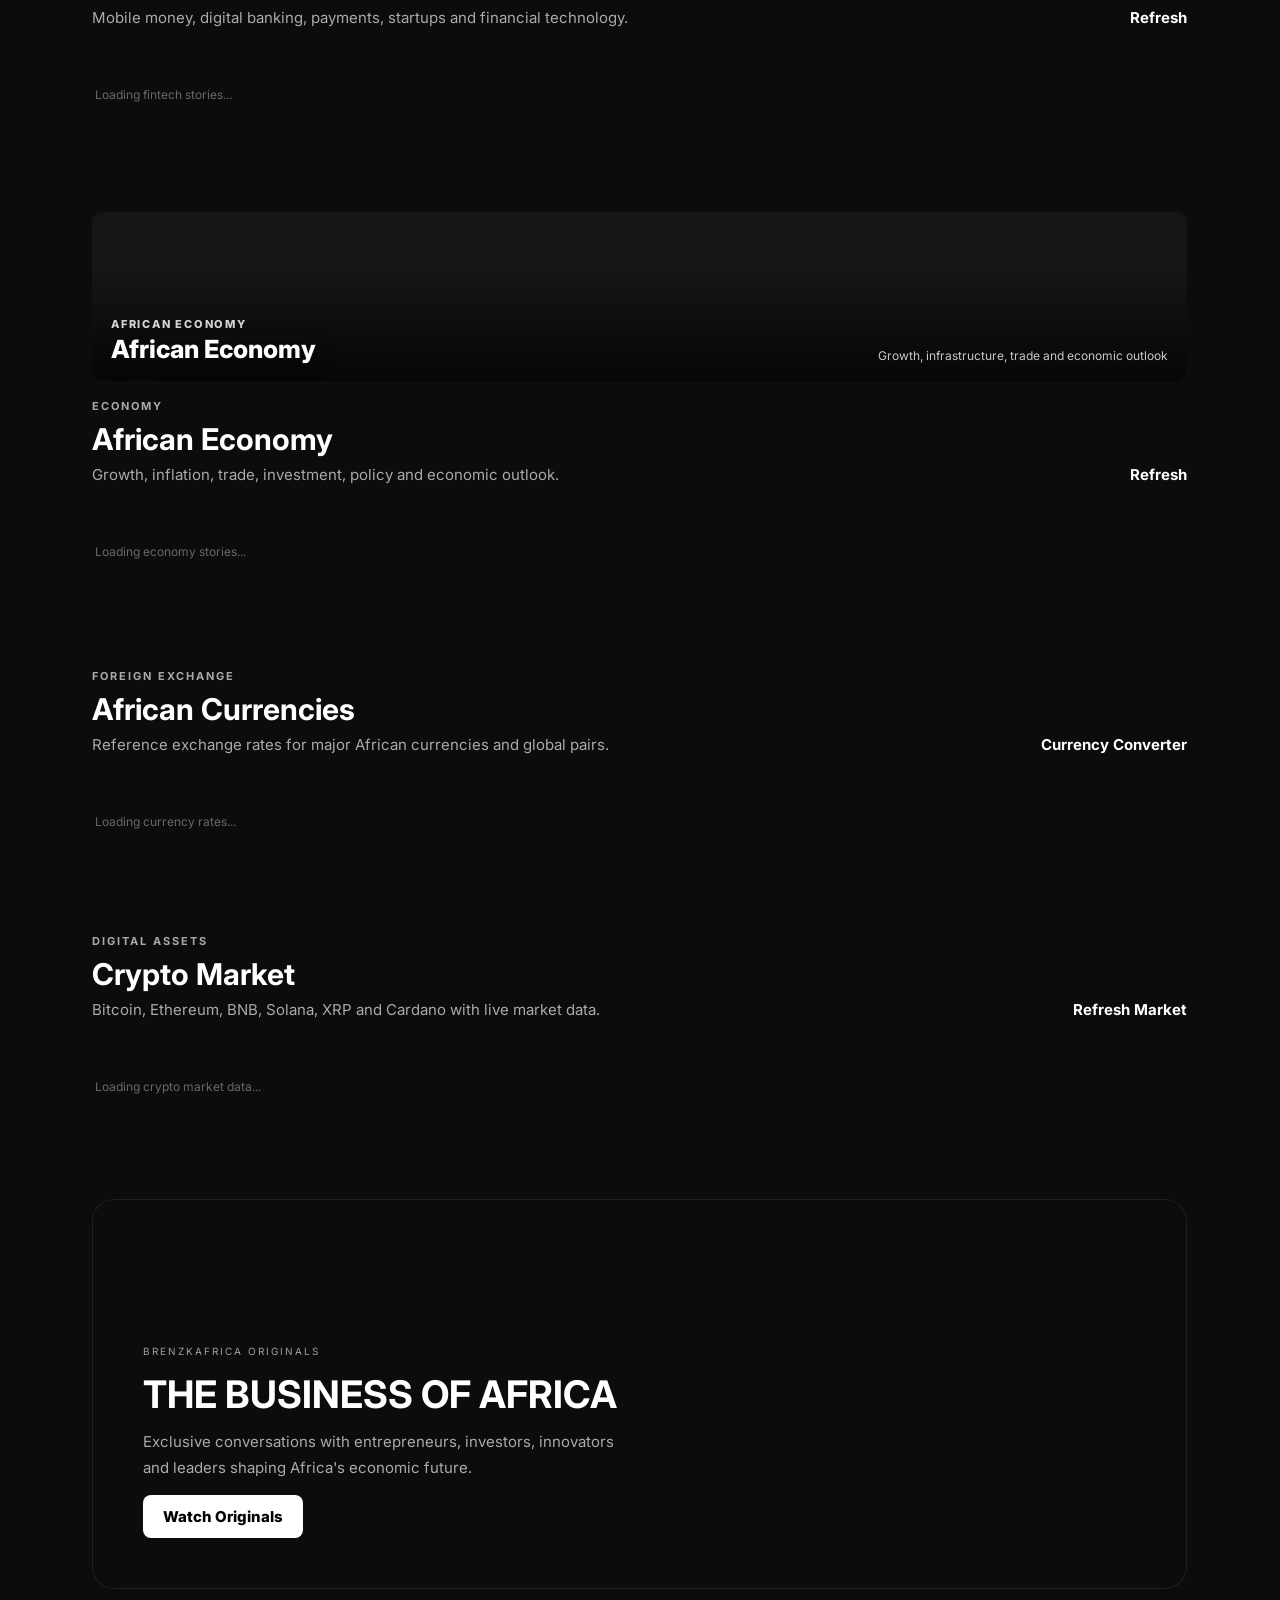
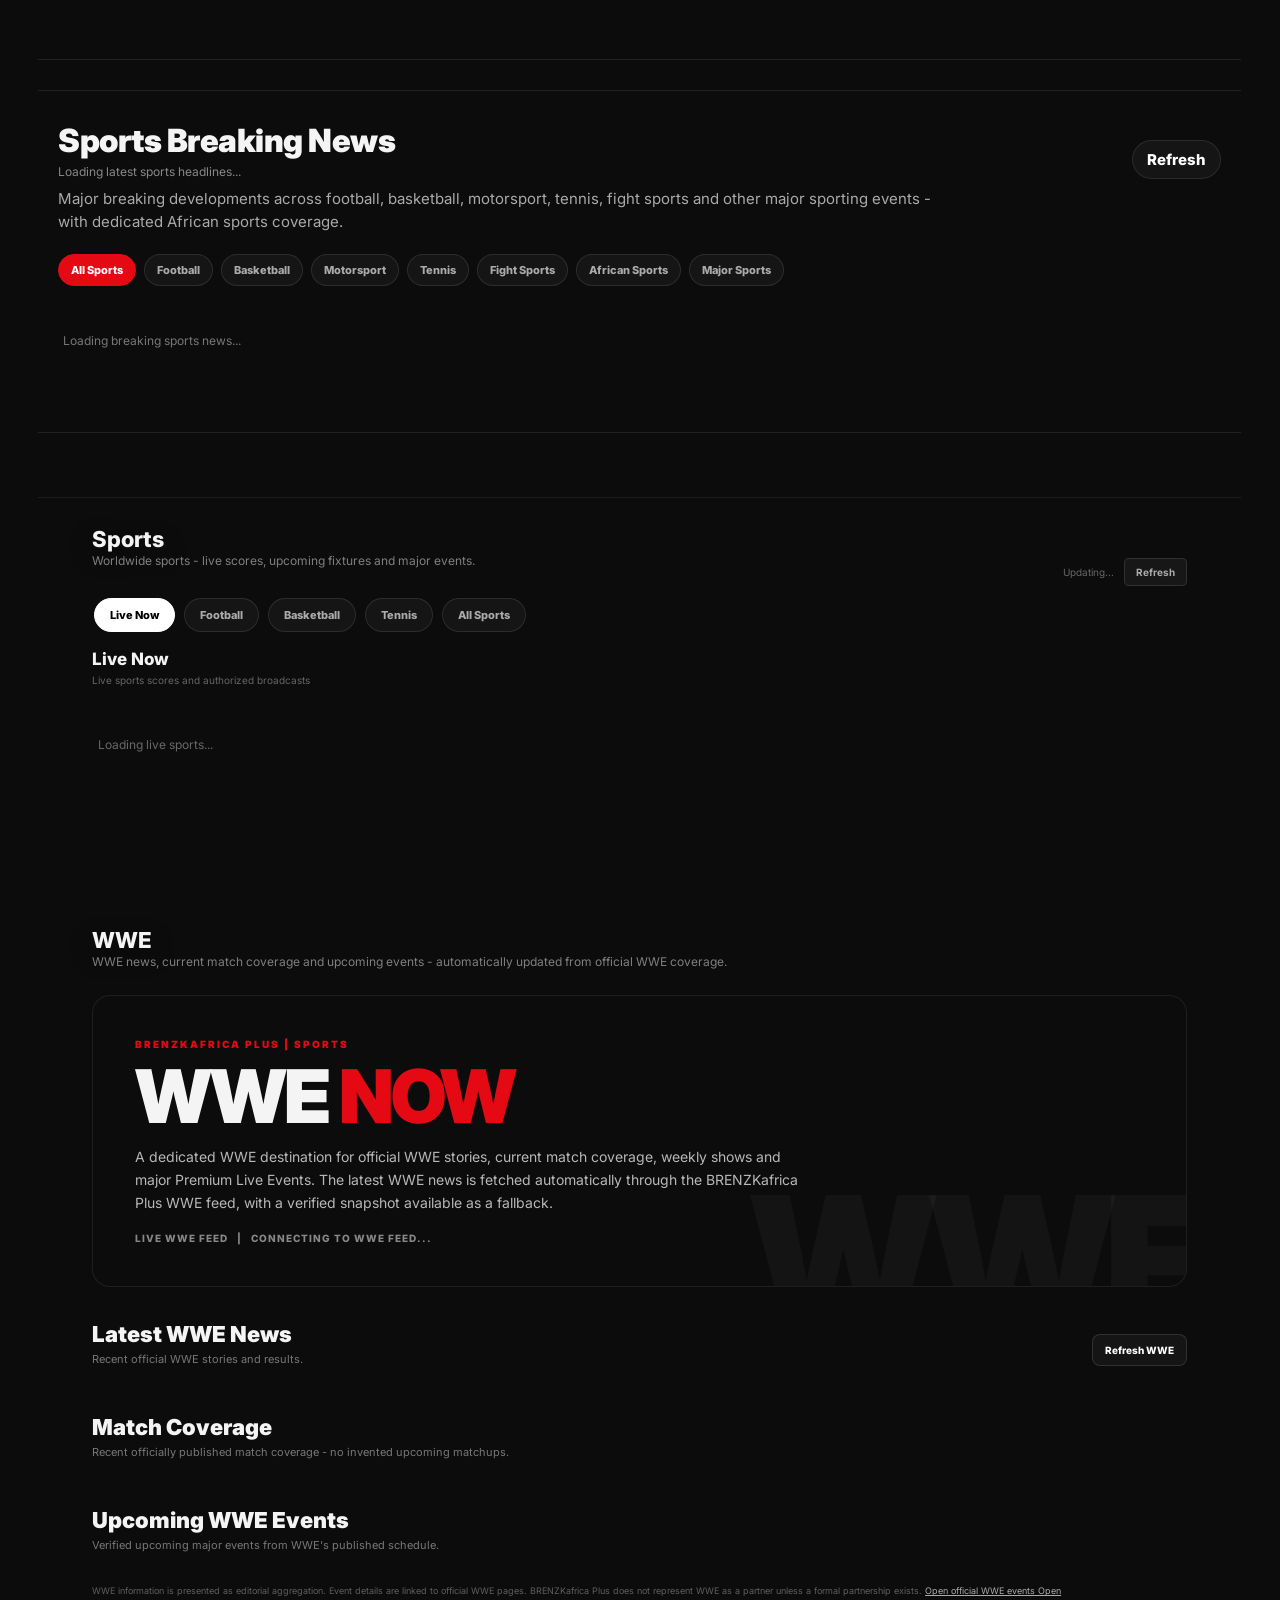
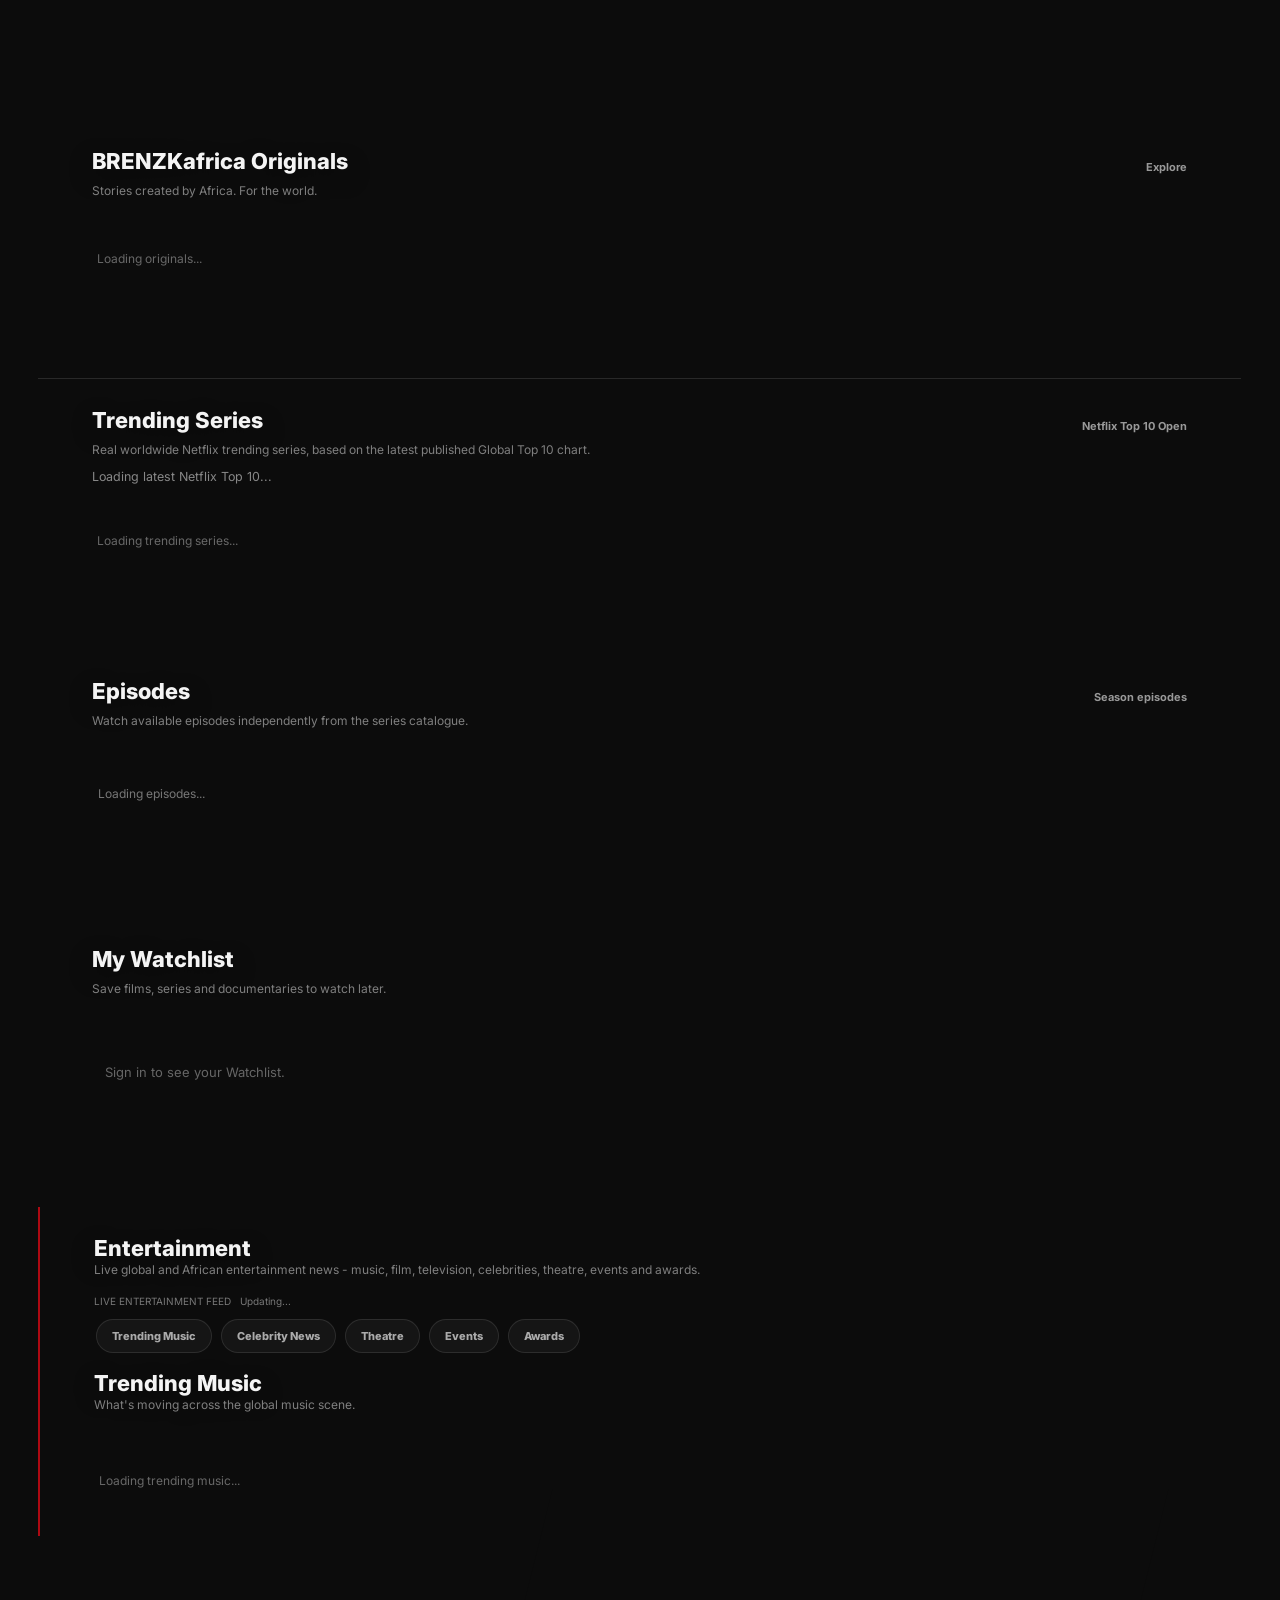
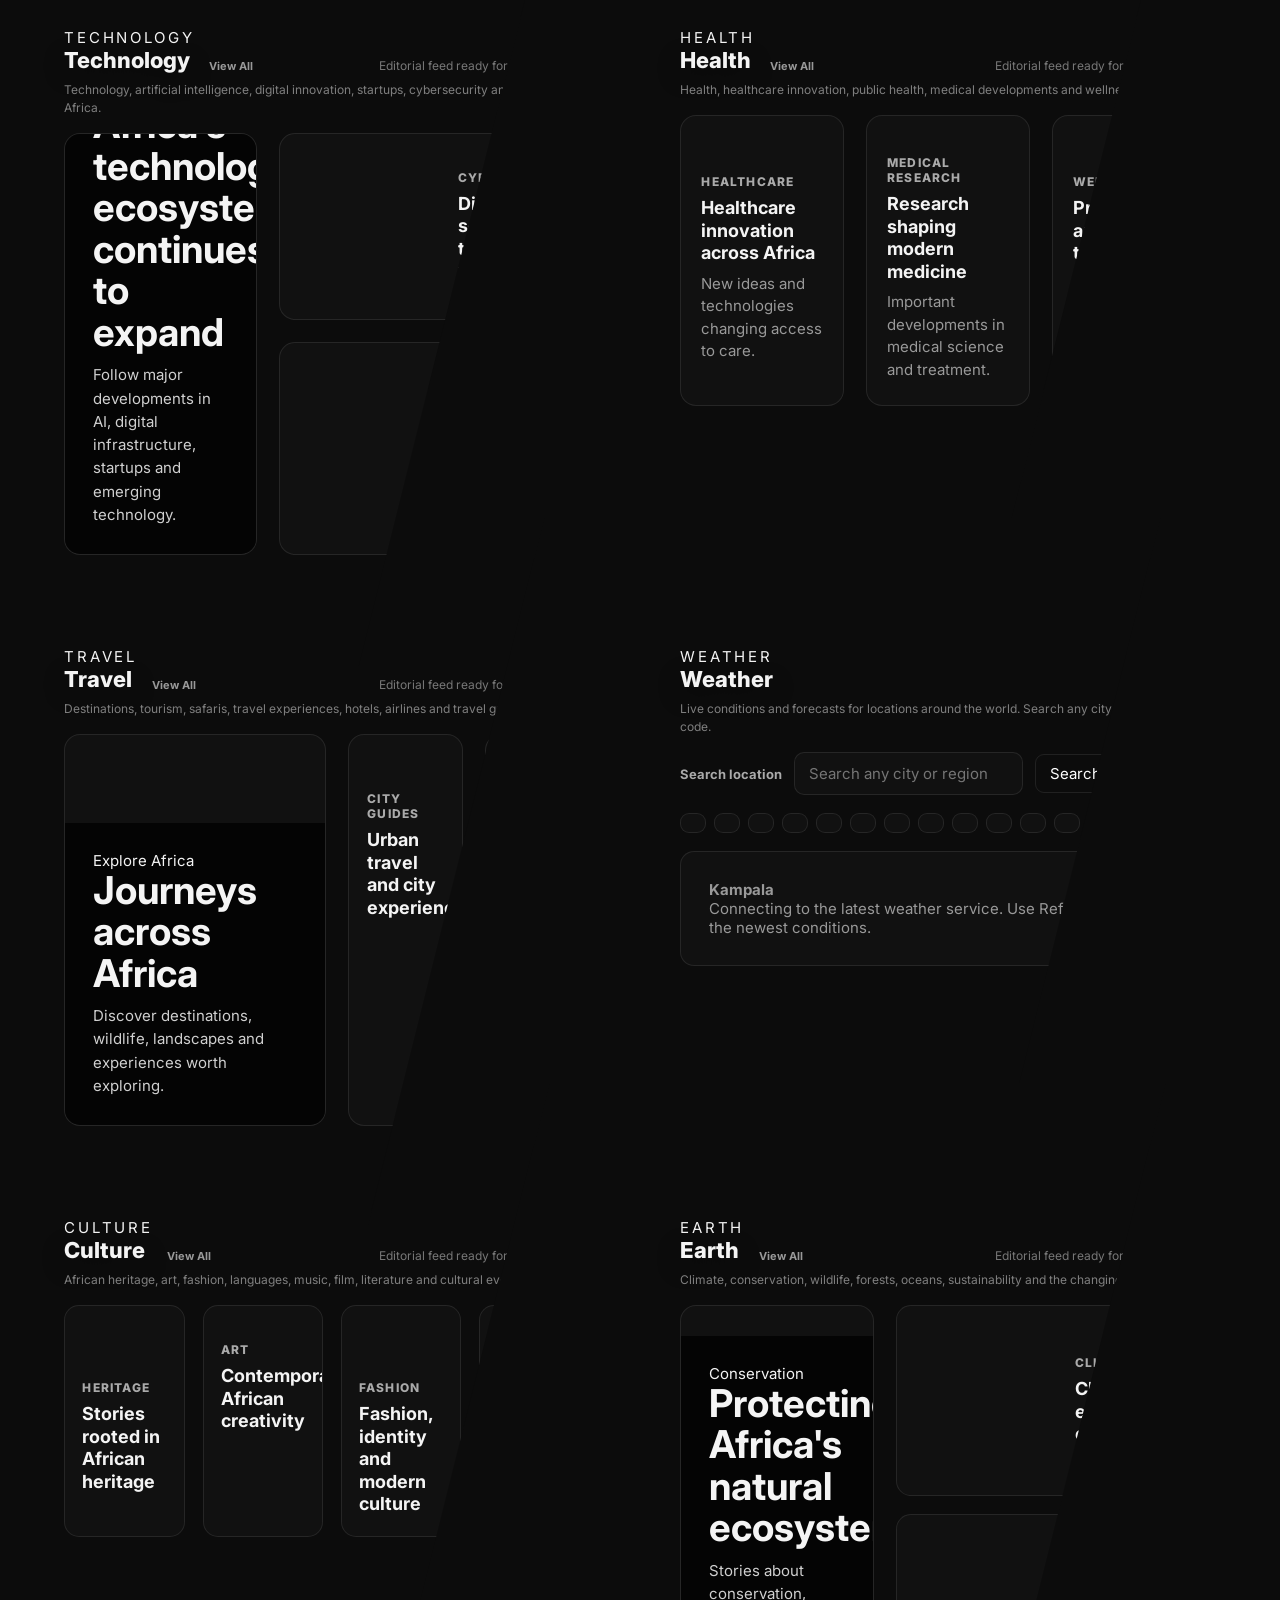
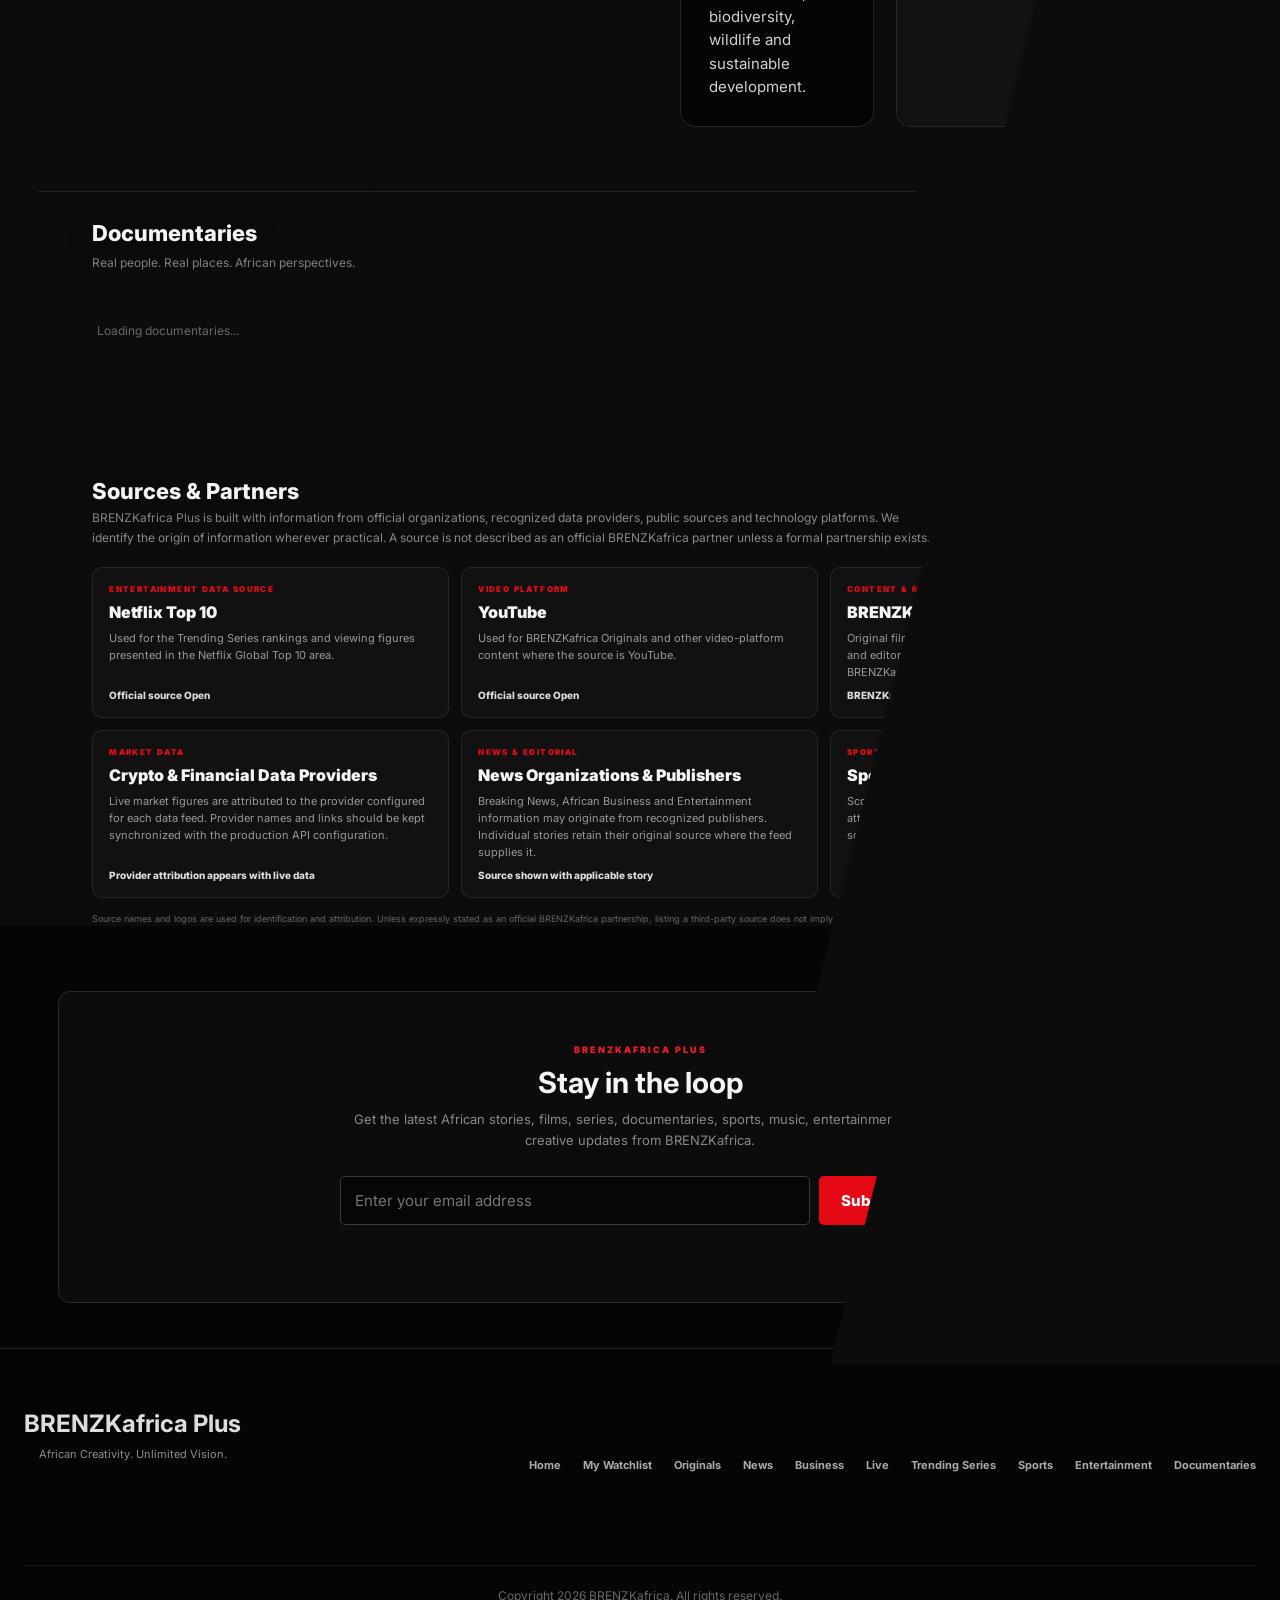
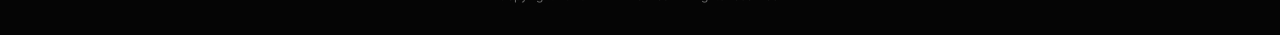
==== commit 378c1891: "Update index.html" ====
--- a/index.html
+++ b/index.html
@@ -2253,6 +2253,10 @@
   .bk-weather-toolbar{align-items:stretch;flex-direction:column}.bk-weather-toolbar select{width:100%;min-width:0}.bk-weather-current{grid-column:auto}.bk-weather-current strong{font-size:36px}
   .bk-text-button{padding:8px 11px;white-space:nowrap}
 }
+
+/* Editorial order: Advertising immediately before Live */
+#advertisingPartners{order:1}
+#live{order:2}
 </style>
 <style id="brenzk-performance-3d">
 /* BRENZKafrica Plus  -  PERFORMANCE 3D / CINEMATIC MODE */
@@ -2731,6 +2735,37 @@
 <!-- ENTERTAINMENT -->
 
 
+<section class="section advertising-section" id="advertisingPartners">
+<div class="advertising-shell">
+<div class="advertising-top">
+<div>
+<div class="advertising-kicker">Advertising &amp; Partners</div>
+<div class="advertising-title">Featured Campaigns</div>
+<div class="advertising-subtitle">Premium advertising space for brands, sponsors and commercial partners.</div>
+</div>
+<div class="advertising-sponsored">Sponsored</div>
+</div>
+<div aria-live="polite" class="advertising-stage" id="advertisingStage">
+<div class="advertising-empty">Loading campaign...</div>
+<div class="advertising-copy" hidden="" id="advertisingCopy">
+<div class="ad-label" id="advertisingLabel">Featured Partner</div>
+<h3 id="advertisingTitle"></h3>
+<p id="advertisingDescription"></p>
+<a class="advertising-cta" href="mailto:brenzkafrica@gmail.com?subject=Advertising%20on%20BRENZKafrica%20Plus" id="advertisingCta">Learn More</a>
+</div>
+<div class="advertising-controls" hidden="" id="advertisingControls">
+<button aria-label="Previous advertisement" class="ad-control" onclick="BKPAdvertising.previous()" type="button">&lt;</button>
+<button aria-label="Next advertisement" class="ad-control" onclick="BKPAdvertising.next()" type="button">&gt;</button>
+</div>
+<div class="advertising-dots" hidden="" id="advertisingDots"></div>
+<div class="advertising-progress"></div>
+</div>
+<div class="advertising-footer">
+<span id="advertisingAdvertiser"><strong>BRENZKafrica Plus</strong> commercial media space</span>
+<span id="advertisingFormat">Campaign</span>
+</div>
+</div>
+</section>
 <section class="live-section" id="live">
 <div class="live-header">
 <div class="live-title">
@@ -3183,36 +3218,6 @@
 </p>
 <div class="row" id="documentaryRow">
 <div class="news-loading">Loading documentaries...</div>
-</div>
-</section><section class="section advertising-section" id="advertisingPartners">
-<div class="advertising-shell">
-<div class="advertising-top">
-<div>
-<div class="advertising-kicker">Advertising &amp; Partners</div>
-<div class="advertising-title">Featured Campaigns</div>
-<div class="advertising-subtitle">Premium advertising space for brands, sponsors and commercial partners.</div>
-</div>
-<div class="advertising-sponsored">Sponsored</div>
-</div>
-<div aria-live="polite" class="advertising-stage" id="advertisingStage">
-<div class="advertising-empty">Loading campaign...</div>
-<div class="advertising-copy" hidden="" id="advertisingCopy">
-<div class="ad-label" id="advertisingLabel">Featured Partner</div>
-<h3 id="advertisingTitle"></h3>
-<p id="advertisingDescription"></p>
-<a class="advertising-cta" href="mailto:brenzkafrica@gmail.com?subject=Advertising%20on%20BRENZKafrica%20Plus" id="advertisingCta">Learn More</a>
-</div>
-<div class="advertising-controls" hidden="" id="advertisingControls">
-<button aria-label="Previous advertisement" class="ad-control" onclick="BKPAdvertising.previous()" type="button">&lt;</button>
-<button aria-label="Next advertisement" class="ad-control" onclick="BKPAdvertising.next()" type="button">&gt;</button>
-</div>
-<div class="advertising-dots" hidden="" id="advertisingDots"></div>
-<div class="advertising-progress"></div>
-</div>
-<div class="advertising-footer">
-<span id="advertisingAdvertiser"><strong>BRENZKafrica Plus</strong> commercial media space</span>
-<span id="advertisingFormat">Campaign</span>
-</div>
 </div>
 </section><section class="section sources-partners-section" id="sourcesPartners">
 <div class="section-heading">
@@ -4511,133 +4516,155 @@
   {
     episode: 1,
     title: "The Polygamist  -  Episode 1",
-    url: "https://player.cloudinary.com/embed/?cloud_name=zveaunox&public_id=The.Polygamist.S01E01.540p.X265.AAC._9jaRocks.Com"
+    url: "https://player.cloudinary.com/embed/?cloud_name=zveaunox&public_id=The.Polygamist.S01E01.540p.X265.AAC._9jaRocks.Com",
+    thumbnail: "https://res.cloudinary.com/zveaunox/video/upload/so_0,w_900,h_506,c_fill,q_auto,f_jpg/The.Polygamist.S01E01.540p.X265.AAC._9jaRocks.Com.jpg"
   },
 
   {
     episode: 2,
     title: "The Polygamist  -  Episode 2",
-    url: "https://player.cloudinary.com/embed/?cloud_name=zveaunox&public_id=The.Polygamist.S01E02.540p.X265.AAC._9jaRocks.Com"
+    url: "https://player.cloudinary.com/embed/?cloud_name=zveaunox&public_id=The.Polygamist.S01E02.540p.X265.AAC._9jaRocks.Com",
+    thumbnail: "https://res.cloudinary.com/zveaunox/video/upload/so_0,w_900,h_506,c_fill,q_auto,f_jpg/The.Polygamist.S01E02.540p.X265.AAC._9jaRocks.Com.jpg"
   },
 
   {
     episode: 3,
     title: "The Polygamist  -  Episode 3",
-    url: "https://player.cloudinary.com/embed/?cloud_name=zveaunox&public_id=The.Polygamist.S01E03.540p.X265.AAC._9jaRocks.Com"
+    url: "https://player.cloudinary.com/embed/?cloud_name=zveaunox&public_id=The.Polygamist.S01E03.540p.X265.AAC._9jaRocks.Com",
+    thumbnail: "https://res.cloudinary.com/zveaunox/video/upload/so_0,w_900,h_506,c_fill,q_auto,f_jpg/The.Polygamist.S01E03.540p.X265.AAC._9jaRocks.Com.jpg"
   },
 
   {
     episode: 4,
     title: "The Polygamist  -  Episode 4",
-    url: "https://player.cloudinary.com/embed/?cloud_name=zveaunox&public_id=The.Polygamist.S01E04.540p.X265.AAC._9jaRocks.Com"
+    url: "https://player.cloudinary.com/embed/?cloud_name=zveaunox&public_id=The.Polygamist.S01E04.540p.X265.AAC._9jaRocks.Com",
+    thumbnail: "https://res.cloudinary.com/zveaunox/video/upload/so_0,w_900,h_506,c_fill,q_auto,f_jpg/The.Polygamist.S01E04.540p.X265.AAC._9jaRocks.Com.jpg"
   },
 
   {
     episode: 5,
     title: "The Polygamist  -  Episode 5",
-    url: "https://player.cloudinary.com/embed/?cloud_name=zveaunox&public_id=The.Polygamist.S01E05.540p.X265.AAC._9jaRocks.Com"
+    url: "https://player.cloudinary.com/embed/?cloud_name=zveaunox&public_id=The.Polygamist.S01E05.540p.X265.AAC._9jaRocks.Com",
+    thumbnail: "https://res.cloudinary.com/zveaunox/video/upload/so_0,w_900,h_506,c_fill,q_auto,f_jpg/The.Polygamist.S01E05.540p.X265.AAC._9jaRocks.Com.jpg"
   },
 
   {
     episode: 6,
     title: "The Polygamist  -  Episode 6",
-    url: "https://player.cloudinary.com/embed/?cloud_name=zveaunox&public_id=The.Polygamist.S01E06.540p.X265.AAC._9jaRocks.Com"
+    url: "https://player.cloudinary.com/embed/?cloud_name=zveaunox&public_id=The.Polygamist.S01E06.540p.X265.AAC._9jaRocks.Com",
+    thumbnail: "https://res.cloudinary.com/zveaunox/video/upload/so_0,w_900,h_506,c_fill,q_auto,f_jpg/The.Polygamist.S01E06.540p.X265.AAC._9jaRocks.Com.jpg"
   },
 
   {
     episode: 7,
     title: "The Polygamist  -  Episode 7",
-    url: "https://player.cloudinary.com/embed/?cloud_name=zveaunox&public_id=The.Polygamist.S01E07.540p.X265.AAC._9jaRocks.Com"
+    url: "https://player.cloudinary.com/embed/?cloud_name=zveaunox&public_id=The.Polygamist.S01E07.540p.X265.AAC._9jaRocks.Com",
+    thumbnail: "https://res.cloudinary.com/zveaunox/video/upload/so_0,w_900,h_506,c_fill,q_auto,f_jpg/The.Polygamist.S01E07.540p.X265.AAC._9jaRocks.Com.jpg"
   },
 
   {
     episode: 8,
     title: "The Polygamist  -  Episode 8",
-    url: "https://player.cloudinary.com/embed/?cloud_name=zveaunox&public_id=The.Polygamist.S01E08.540p.X265.AAC._9jaRocks.Com"
+    url: "https://player.cloudinary.com/embed/?cloud_name=zveaunox&public_id=The.Polygamist.S01E08.540p.X265.AAC._9jaRocks.Com",
+    thumbnail: "https://res.cloudinary.com/zveaunox/video/upload/so_0,w_900,h_506,c_fill,q_auto,f_jpg/The.Polygamist.S01E08.540p.X265.AAC._9jaRocks.Com.jpg"
   },
 
   {
     episode: 9,
     title: "The Polygamist  -  Episode 9",
-    url: "https://player.cloudinary.com/embed/?cloud_name=zveaunox&public_id=The.Polygamist.S01E09.540p.X265.AAC._9jaRocks.Com"
+    url: "https://player.cloudinary.com/embed/?cloud_name=zveaunox&public_id=The.Polygamist.S01E09.540p.X265.AAC._9jaRocks.Com",
+    thumbnail: "https://res.cloudinary.com/zveaunox/video/upload/so_0,w_900,h_506,c_fill,q_auto,f_jpg/The.Polygamist.S01E09.540p.X265.AAC._9jaRocks.Com.jpg"
   },
 
   {
     episode: 10,
     title: "The Polygamist  -  Episode 10",
-    url: "https://player.cloudinary.com/embed/?cloud_name=zveaunox&public_id=The.Polygamist.S01E10.540p.X265.AAC._9jaRocks.Com"
+    url: "https://player.cloudinary.com/embed/?cloud_name=zveaunox&public_id=The.Polygamist.S01E10.540p.X265.AAC._9jaRocks.Com",
+    thumbnail: "https://res.cloudinary.com/zveaunox/video/upload/so_0,w_900,h_506,c_fill,q_auto,f_jpg/The.Polygamist.S01E10.540p.X265.AAC._9jaRocks.Com.jpg"
   },
 
   {
     episode: 11,
     title: "The Polygamist  -  Episode 11",
-    url: "https://player.cloudinary.com/embed/?cloud_name=zveaunox&public_id=The.Polygamist.S01E11.540p.X265.AAC._9jaRocks.Com"
+    url: "https://player.cloudinary.com/embed/?cloud_name=zveaunox&public_id=The.Polygamist.S01E11.540p.X265.AAC._9jaRocks.Com",
+    thumbnail: "https://res.cloudinary.com/zveaunox/video/upload/so_0,w_900,h_506,c_fill,q_auto,f_jpg/The.Polygamist.S01E11.540p.X265.AAC._9jaRocks.Com.jpg"
   },
 
   {
     episode: 12,
     title: "The Polygamist  -  Episode 12",
-    url: "https://player.cloudinary.com/embed/?cloud_name=zveaunox&public_id=The.Polygamist.S01E12.540p.X265.AAC._9jaRocks.Com"
+    url: "https://player.cloudinary.com/embed/?cloud_name=zveaunox&public_id=The.Polygamist.S01E12.540p.X265.AAC._9jaRocks.Com",
+    thumbnail: "https://res.cloudinary.com/zveaunox/video/upload/so_0,w_900,h_506,c_fill,q_auto,f_jpg/The.Polygamist.S01E12.540p.X265.AAC._9jaRocks.Com.jpg"
   },
 
   {
     episode: 13,
     title: "The Polygamist  -  Episode 13",
-    url: "https://player.cloudinary.com/embed/?cloud_name=zveaunox&public_id=The.Polygamist.S01E13.540p.X265.AAC._9jaRocks.Com"
+    url: "https://player.cloudinary.com/embed/?cloud_name=zveaunox&public_id=The.Polygamist.S01E13.540p.X265.AAC._9jaRocks.Com",
+    thumbnail: "https://res.cloudinary.com/zveaunox/video/upload/so_0,w_900,h_506,c_fill,q_auto,f_jpg/The.Polygamist.S01E13.540p.X265.AAC._9jaRocks.Com.jpg"
   },
 
   {
     episode: 14,
     title: "The Polygamist  -  Episode 14",
-    url: "https://player.cloudinary.com/embed/?cloud_name=zveaunox&public_id=The.Polygamist.S01E14.540p.X265.AAC._9jaRocks.Com"
+    url: "https://player.cloudinary.com/embed/?cloud_name=zveaunox&public_id=The.Polygamist.S01E14.540p.X265.AAC._9jaRocks.Com",
+    thumbnail: "https://res.cloudinary.com/zveaunox/video/upload/so_0,w_900,h_506,c_fill,q_auto,f_jpg/The.Polygamist.S01E14.540p.X265.AAC._9jaRocks.Com.jpg"
   },
 
   {
     episode: 15,
     title: "The Polygamist  -  Episode 15",
-    url: "https://player.cloudinary.com/embed/?cloud_name=zveaunox&public_id=The.Polygamist.S01E15.540p.X265.AAC._9jaRocks.Com"
+    url: "https://player.cloudinary.com/embed/?cloud_name=zveaunox&public_id=The.Polygamist.S01E15.540p.X265.AAC._9jaRocks.Com",
+    thumbnail: "https://res.cloudinary.com/zveaunox/video/upload/so_0,w_900,h_506,c_fill,q_auto,f_jpg/The.Polygamist.S01E15.540p.X265.AAC._9jaRocks.Com.jpg"
   },
 
   {
     episode: 16,
     title: "The Polygamist  -  Episode 16",
-    url: "https://player.cloudinary.com/embed/?cloud_name=zveaunox&public_id=The.Polygamist.S01E16.540p.X265.AAC._9jaRocks.Com"
+    url: "https://player.cloudinary.com/embed/?cloud_name=zveaunox&public_id=The.Polygamist.S01E16.540p.X265.AAC._9jaRocks.Com",
+    thumbnail: "https://res.cloudinary.com/zveaunox/video/upload/so_0,w_900,h_506,c_fill,q_auto,f_jpg/The.Polygamist.S01E16.540p.X265.AAC._9jaRocks.Com.jpg"
   },
 
   {
     episode: 17,
     title: "The Polygamist  -  Episode 17",
-    url: "https://player.cloudinary.com/embed/?cloud_name=zveaunox&public_id=The.Polygamist.S01E17.540p.X265.AAC._9jaRocks.Com"
+    url: "https://player.cloudinary.com/embed/?cloud_name=zveaunox&public_id=The.Polygamist.S01E17.540p.X265.AAC._9jaRocks.Com",
+    thumbnail: "https://res.cloudinary.com/zveaunox/video/upload/so_0,w_900,h_506,c_fill,q_auto,f_jpg/The.Polygamist.S01E17.540p.X265.AAC._9jaRocks.Com.jpg"
   },
 
   {
     episode: 18,
     title: "The Polygamist  -  Episode 18",
-    url: "https://player.cloudinary.com/embed/?cloud_name=zveaunox&public_id=The.Polygamist.S01E18.540p.X265.AAC._9jaRocks.Com"
+    url: "https://player.cloudinary.com/embed/?cloud_name=zveaunox&public_id=The.Polygamist.S01E18.540p.X265.AAC._9jaRocks.Com",
+    thumbnail: "https://res.cloudinary.com/zveaunox/video/upload/so_0,w_900,h_506,c_fill,q_auto,f_jpg/The.Polygamist.S01E18.540p.X265.AAC._9jaRocks.Com.jpg"
   },
 
   {
     episode: 19,
     title: "The Polygamist  -  Episode 19",
-    url: "https://player.cloudinary.com/embed/?cloud_name=zveaunox&public_id=The.Polygamist.S01E19.540p.X265.AAC._9jaRocks.Com"
+    url: "https://player.cloudinary.com/embed/?cloud_name=zveaunox&public_id=The.Polygamist.S01E19.540p.X265.AAC._9jaRocks.Com",
+    thumbnail: "https://res.cloudinary.com/zveaunox/video/upload/so_0,w_900,h_506,c_fill,q_auto,f_jpg/The.Polygamist.S01E19.540p.X265.AAC._9jaRocks.Com.jpg"
   },
 
   {
     episode: 20,
     title: "The Polygamist  -  Episode 20",
-    url: "https://player.cloudinary.com/embed/?cloud_name=zveaunox&public_id=The.Polygamist.S01E20.540p.X265.AAC._9jaRocks.Com"
+    url: "https://player.cloudinary.com/embed/?cloud_name=zveaunox&public_id=The.Polygamist.S01E20.540p.X265.AAC._9jaRocks.Com",
+    thumbnail: "https://res.cloudinary.com/zveaunox/video/upload/so_0,w_900,h_506,c_fill,q_auto,f_jpg/The.Polygamist.S01E20.540p.X265.AAC._9jaRocks.Com.jpg"
   },
 
   {
     episode: 21,
     title: "The Polygamist  -  Episode 21",
-    url: "https://player.cloudinary.com/embed/?cloud_name=zveaunox&public_id=The.Polygamist.S01E21.540p.X265.AAC._9jaRocks.Com"
+    url: "https://player.cloudinary.com/embed/?cloud_name=zveaunox&public_id=The.Polygamist.S01E21.540p.X265.AAC._9jaRocks.Com",
+    thumbnail: "https://res.cloudinary.com/zveaunox/video/upload/so_0,w_900,h_506,c_fill,q_auto,f_jpg/The.Polygamist.S01E21.540p.X265.AAC._9jaRocks.Com.jpg"
   },
 
   {
     episode: 22,
     title: "The Polygamist  -  Episode 22",
-    url: "https://player.cloudinary.com/embed/?cloud_name=zveaunox&public_id=The.Polygamist.S01E22.540p.X265.AAC._9jaRocks.Com"
+    url: "https://player.cloudinary.com/embed/?cloud_name=zveaunox&public_id=The.Polygamist.S01E22.540p.X265.AAC._9jaRocks.Com",
+    thumbnail: "https://res.cloudinary.com/zveaunox/video/upload/so_0,w_900,h_506,c_fill,q_auto,f_jpg/The.Polygamist.S01E22.540p.X265.AAC._9jaRocks.Com.jpg"
   }
 
 ];
@@ -4665,9 +4692,6 @@
 
   episodesSubtitle.textContent =
     polygamistEpisodes.length + " episodes available";
-
-  const polygamistThumbnail =
-    "https://res.cloudinary.com/zveaunox/image/upload/v1788455560/IMG_2009.jpg";
 
   episodesRow.innerHTML =
     polygamistEpisodes.map((episode,index)=>{
@@ -4681,7 +4705,7 @@
           <div class="episode-image">
 
             <img
-              src="${polygamistThumbnail}"
+              src="${escapeHTML(episode.thumbnail || "https://res.cloudinary.com/zveaunox/image/upload/v1788455560/IMG_2009.jpg")}"
               alt="${escapeHTML(episode.title)}"
               loading="lazy"
              decoding="async">
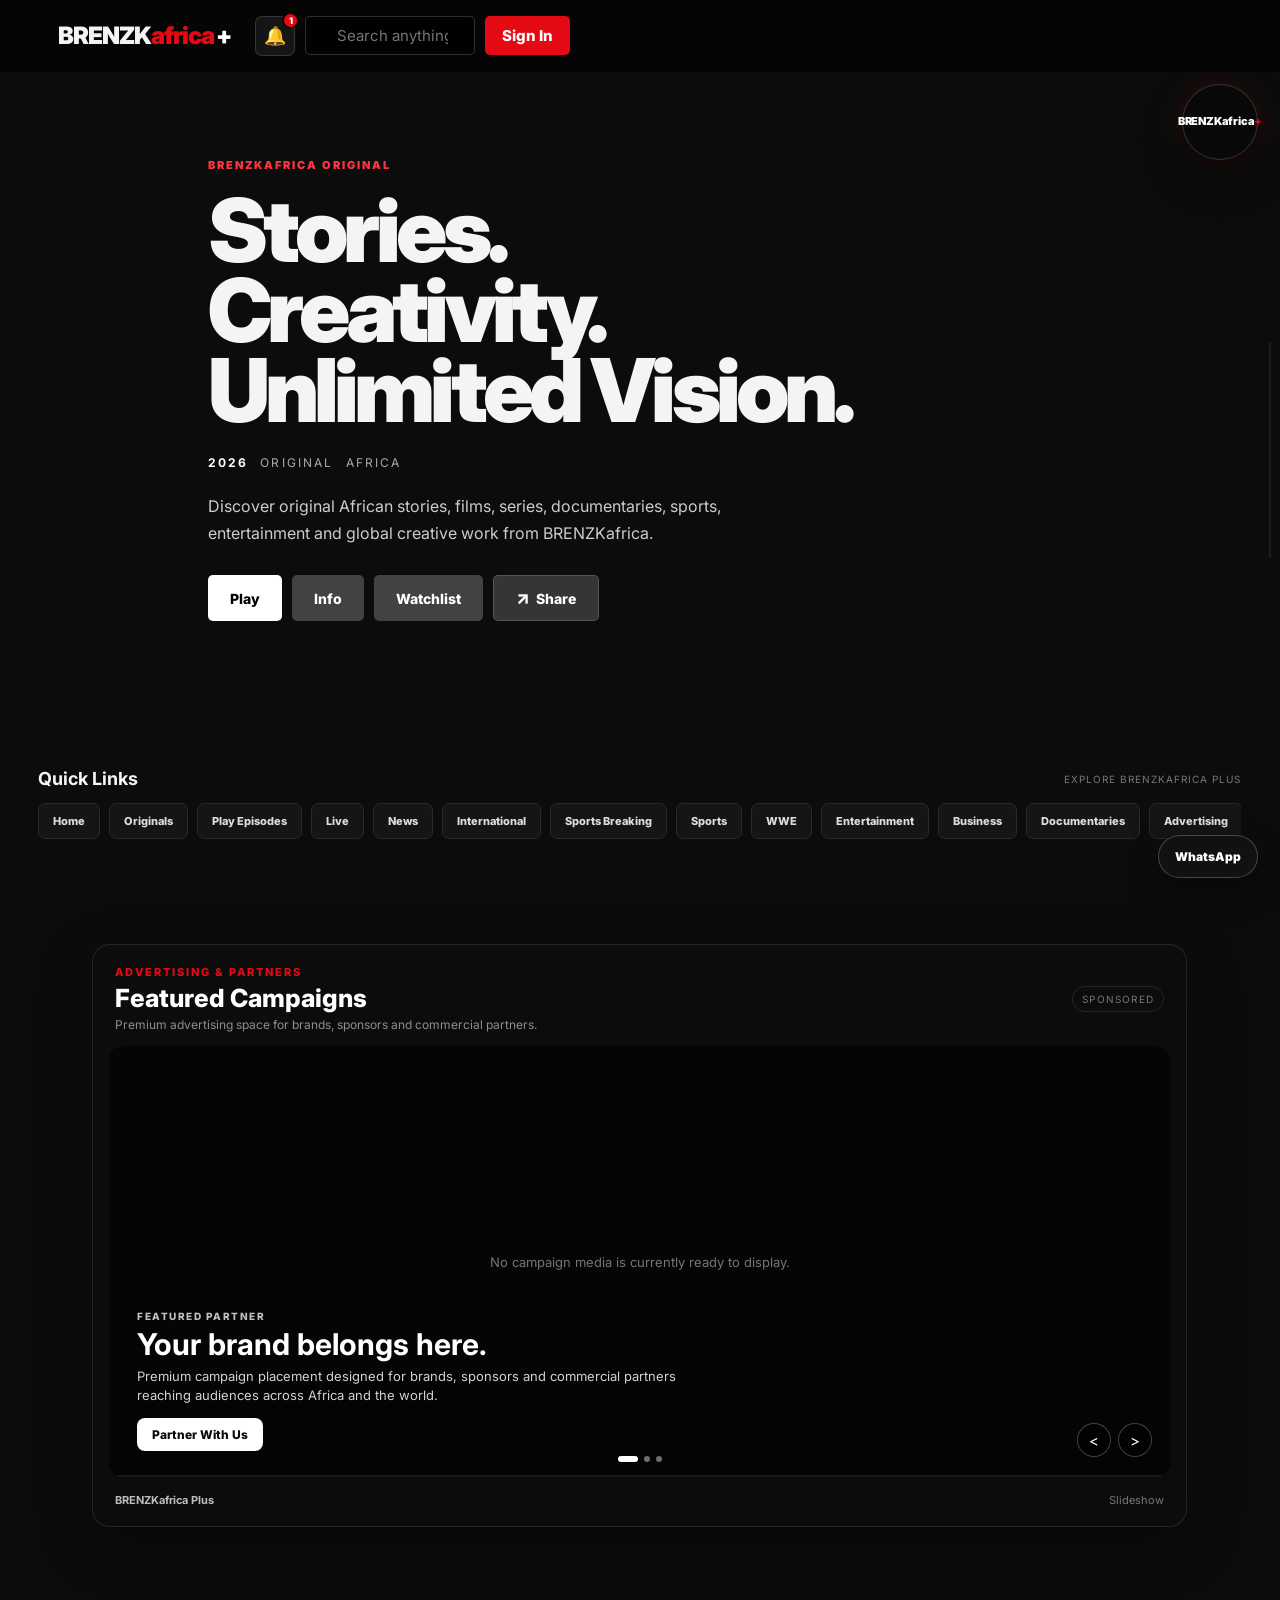
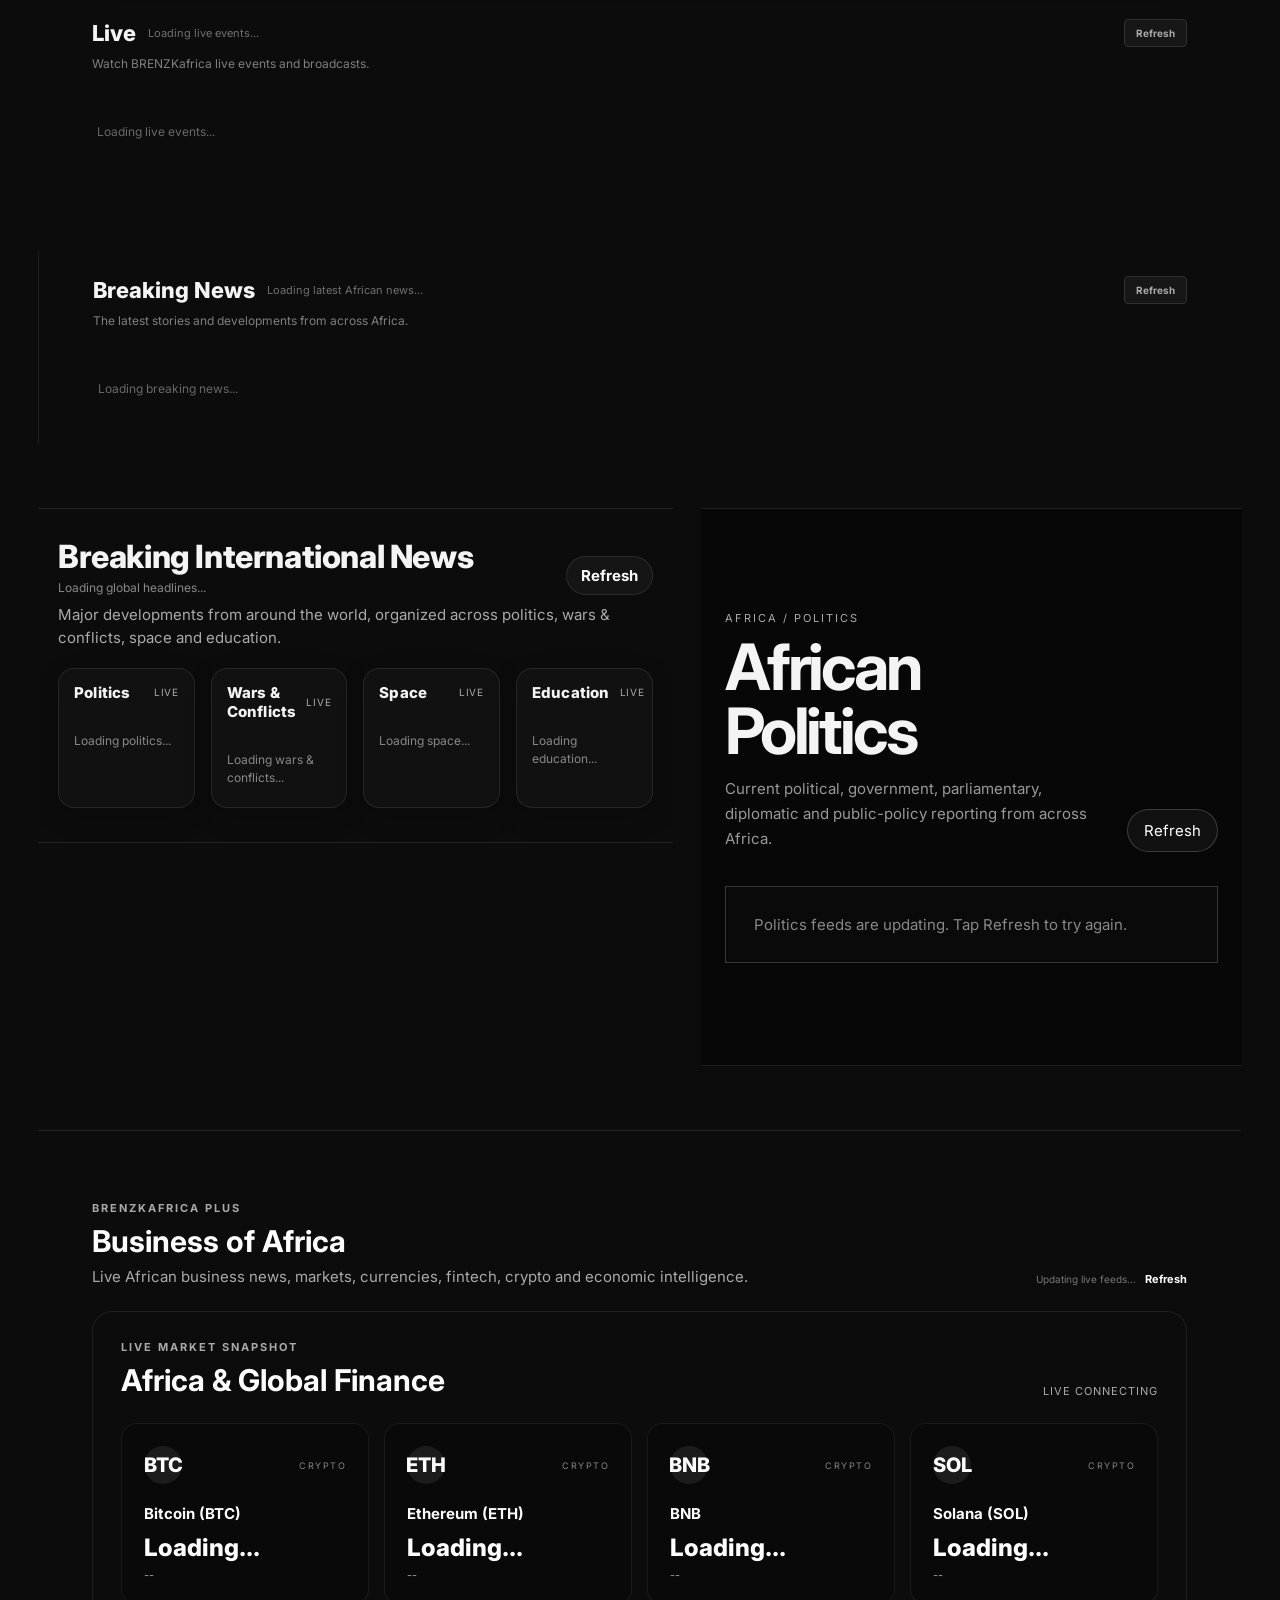
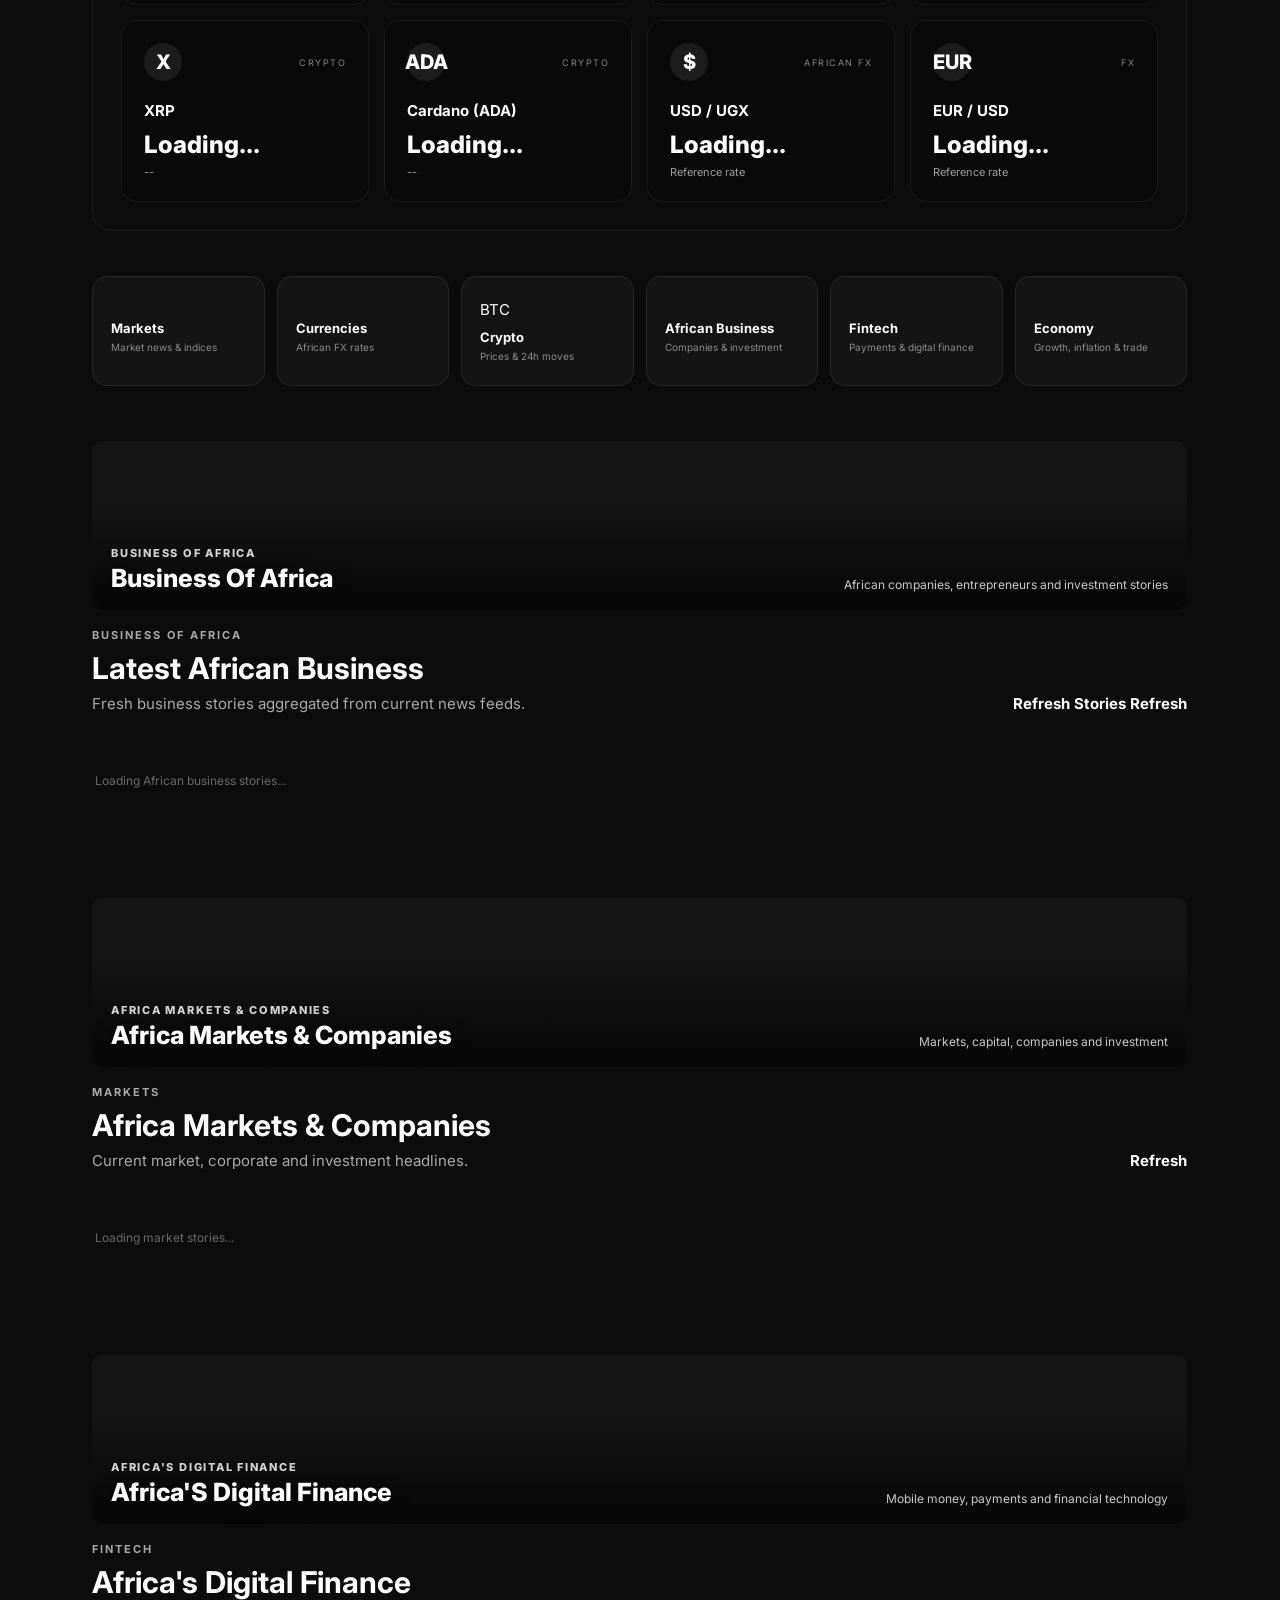
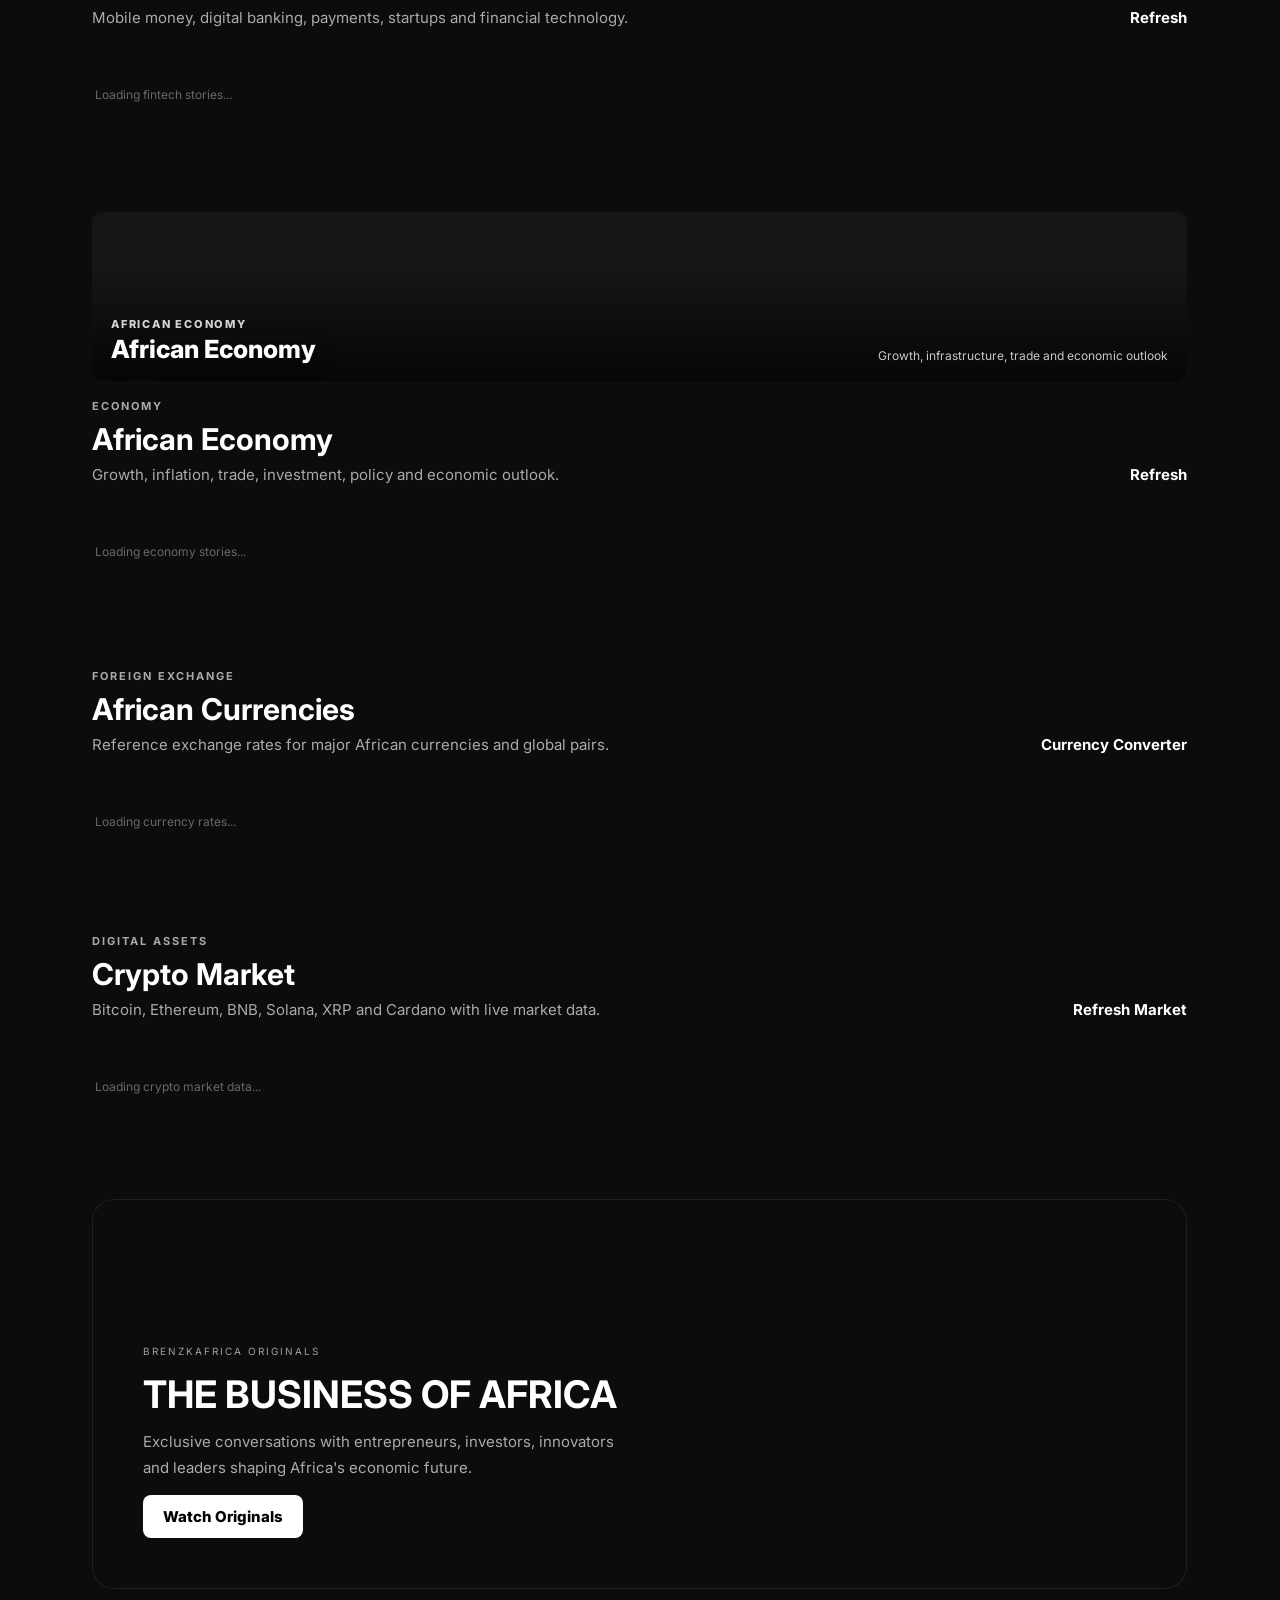
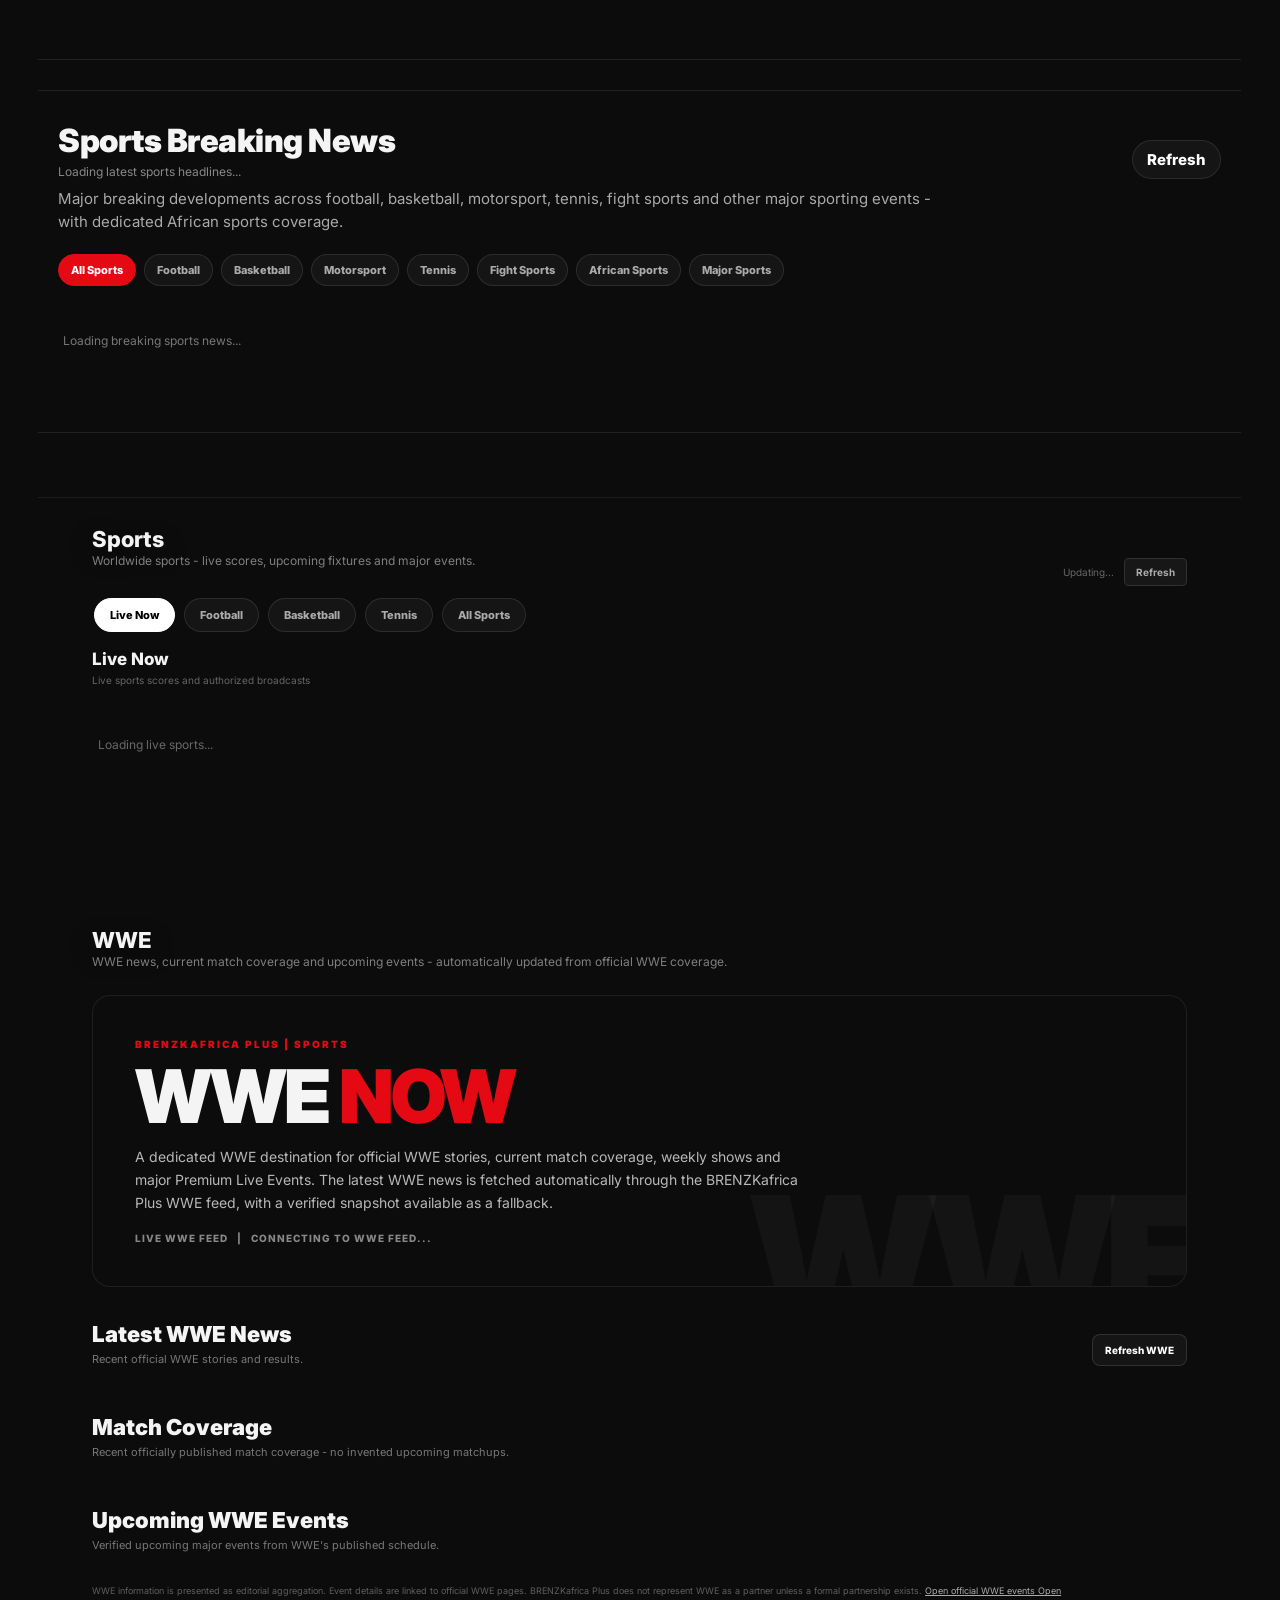
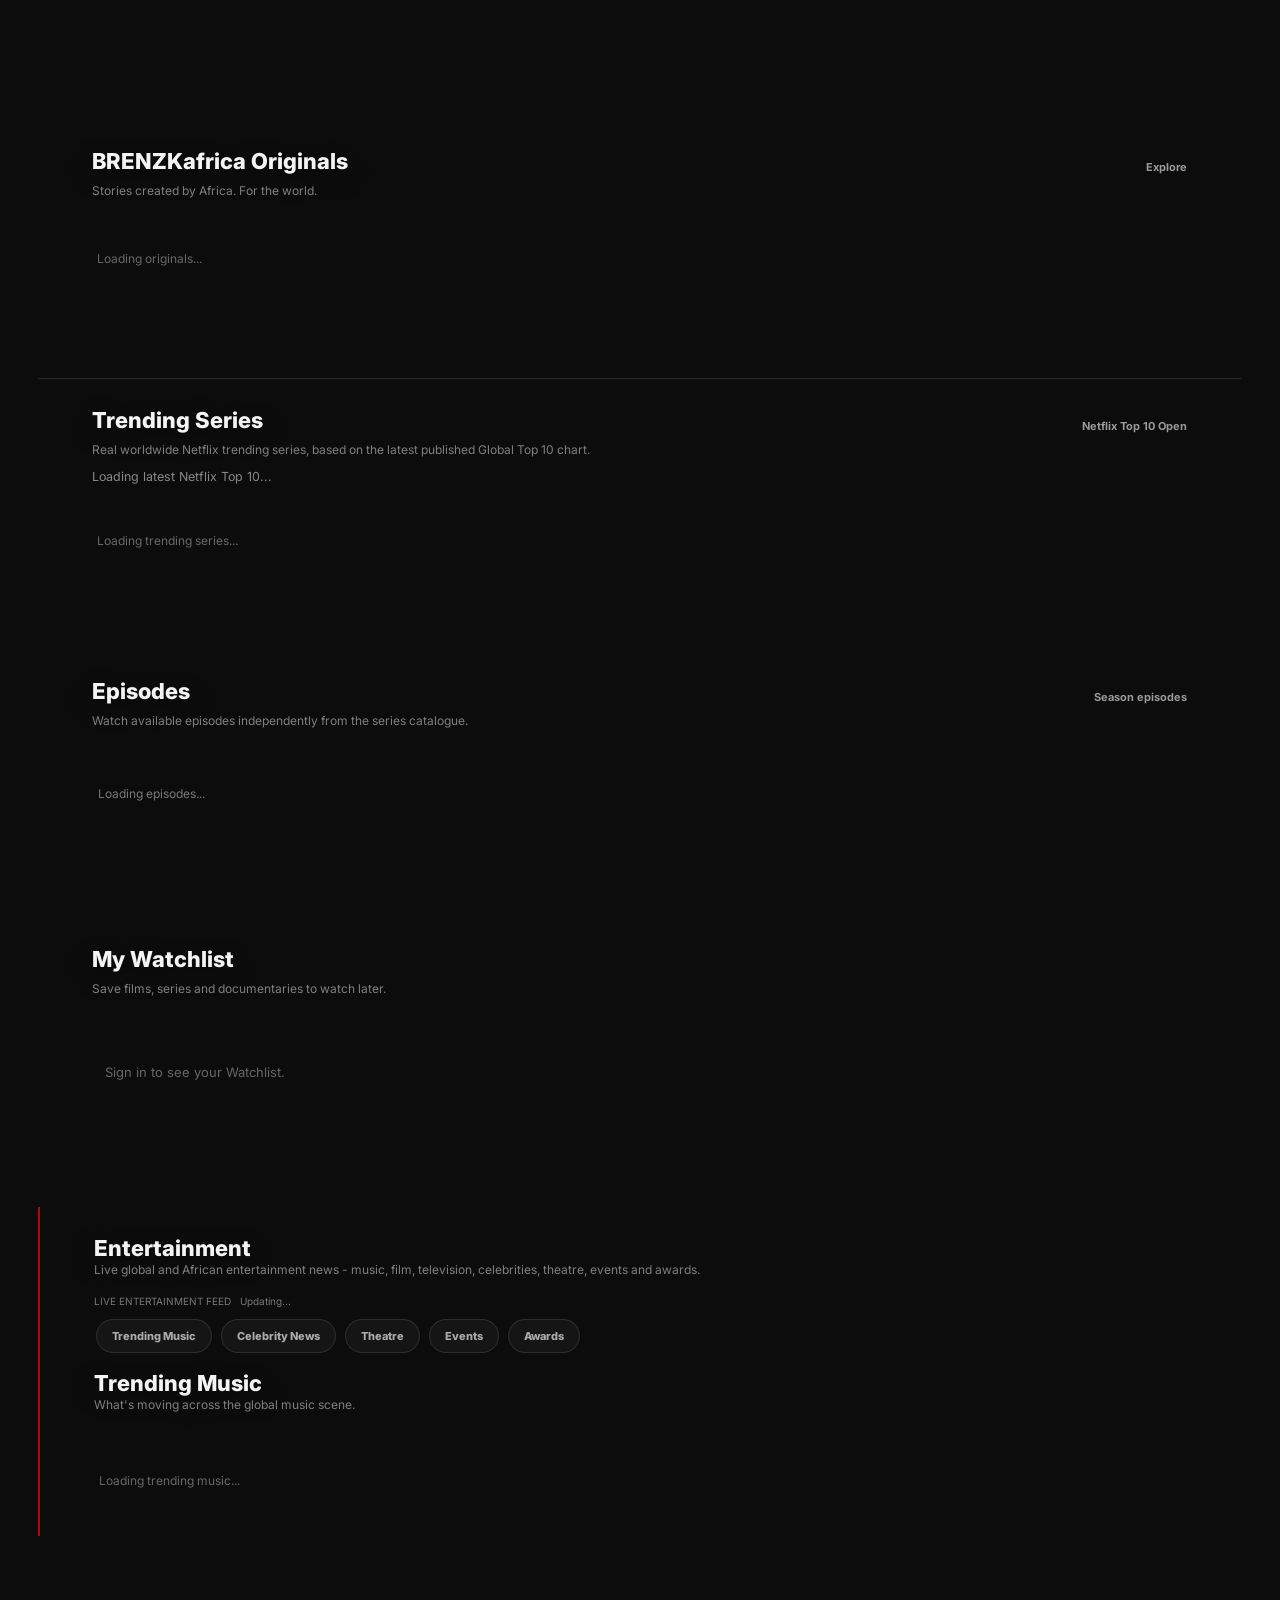
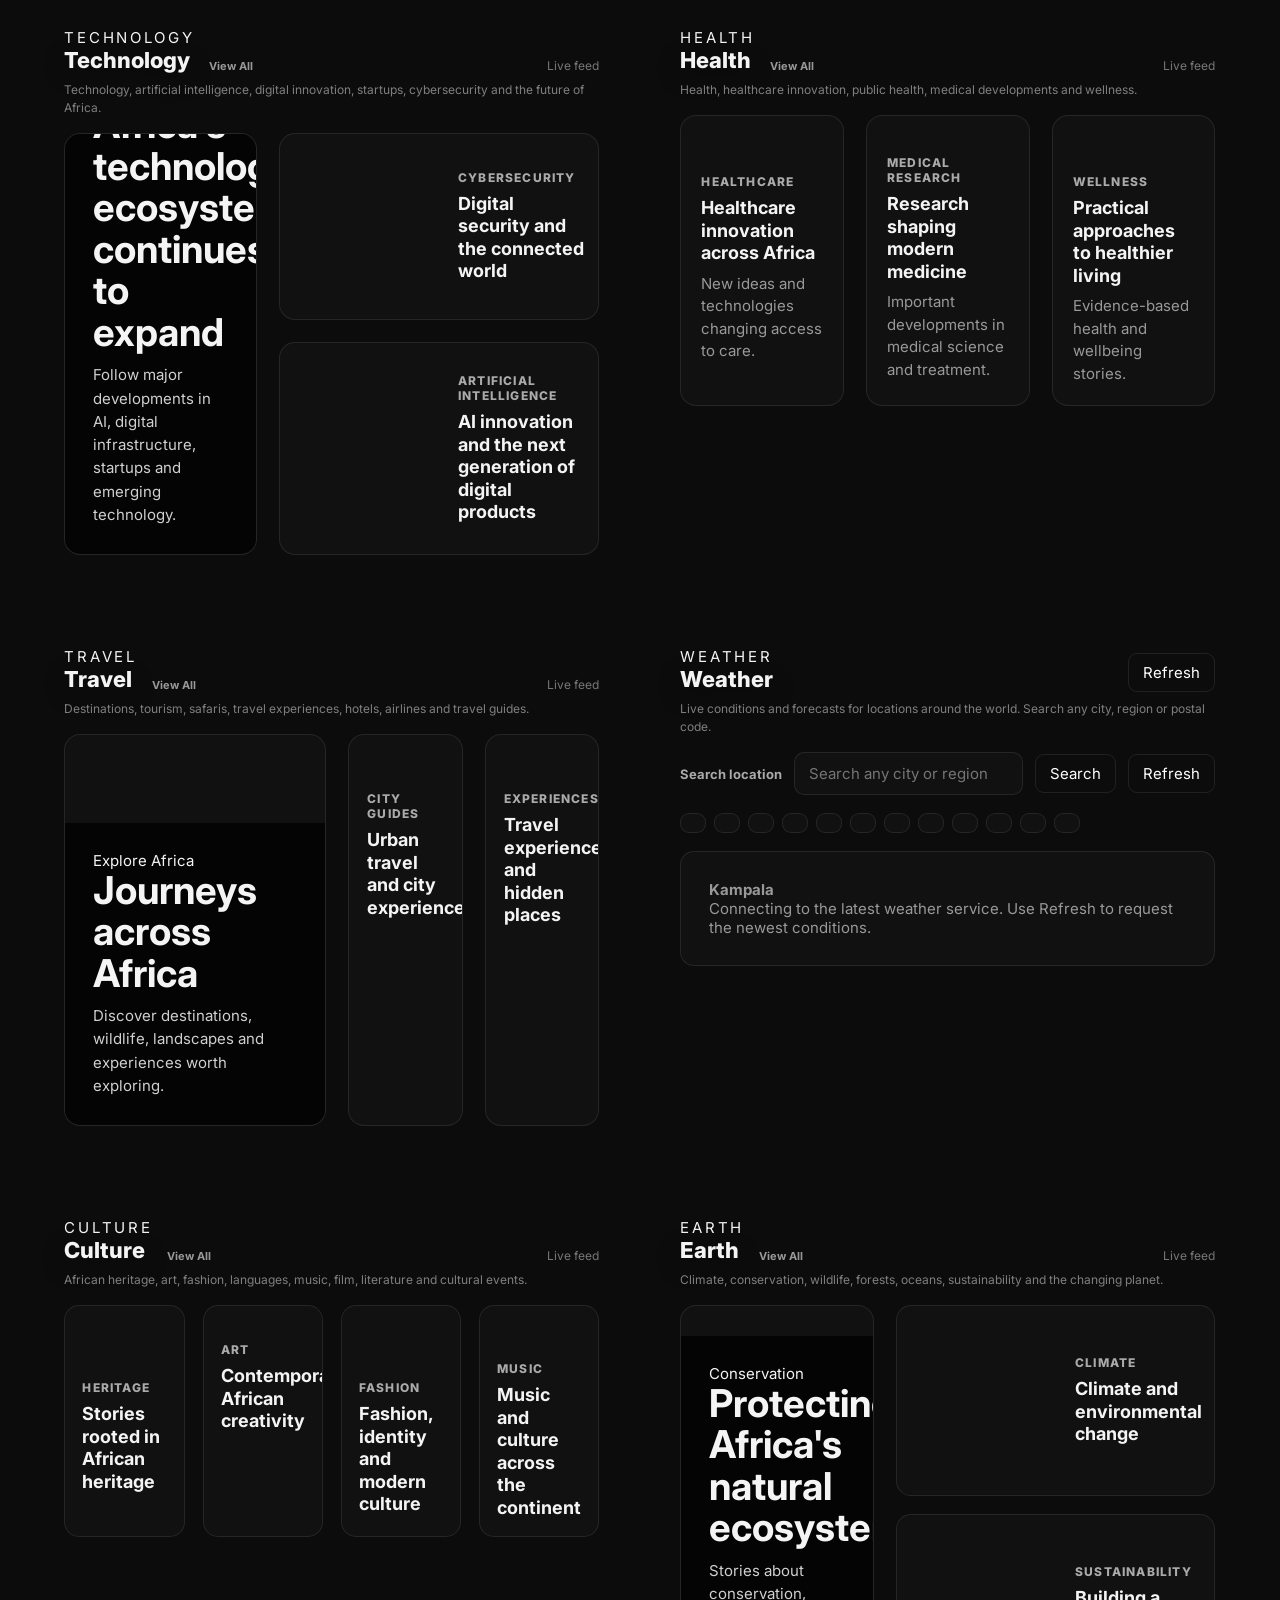
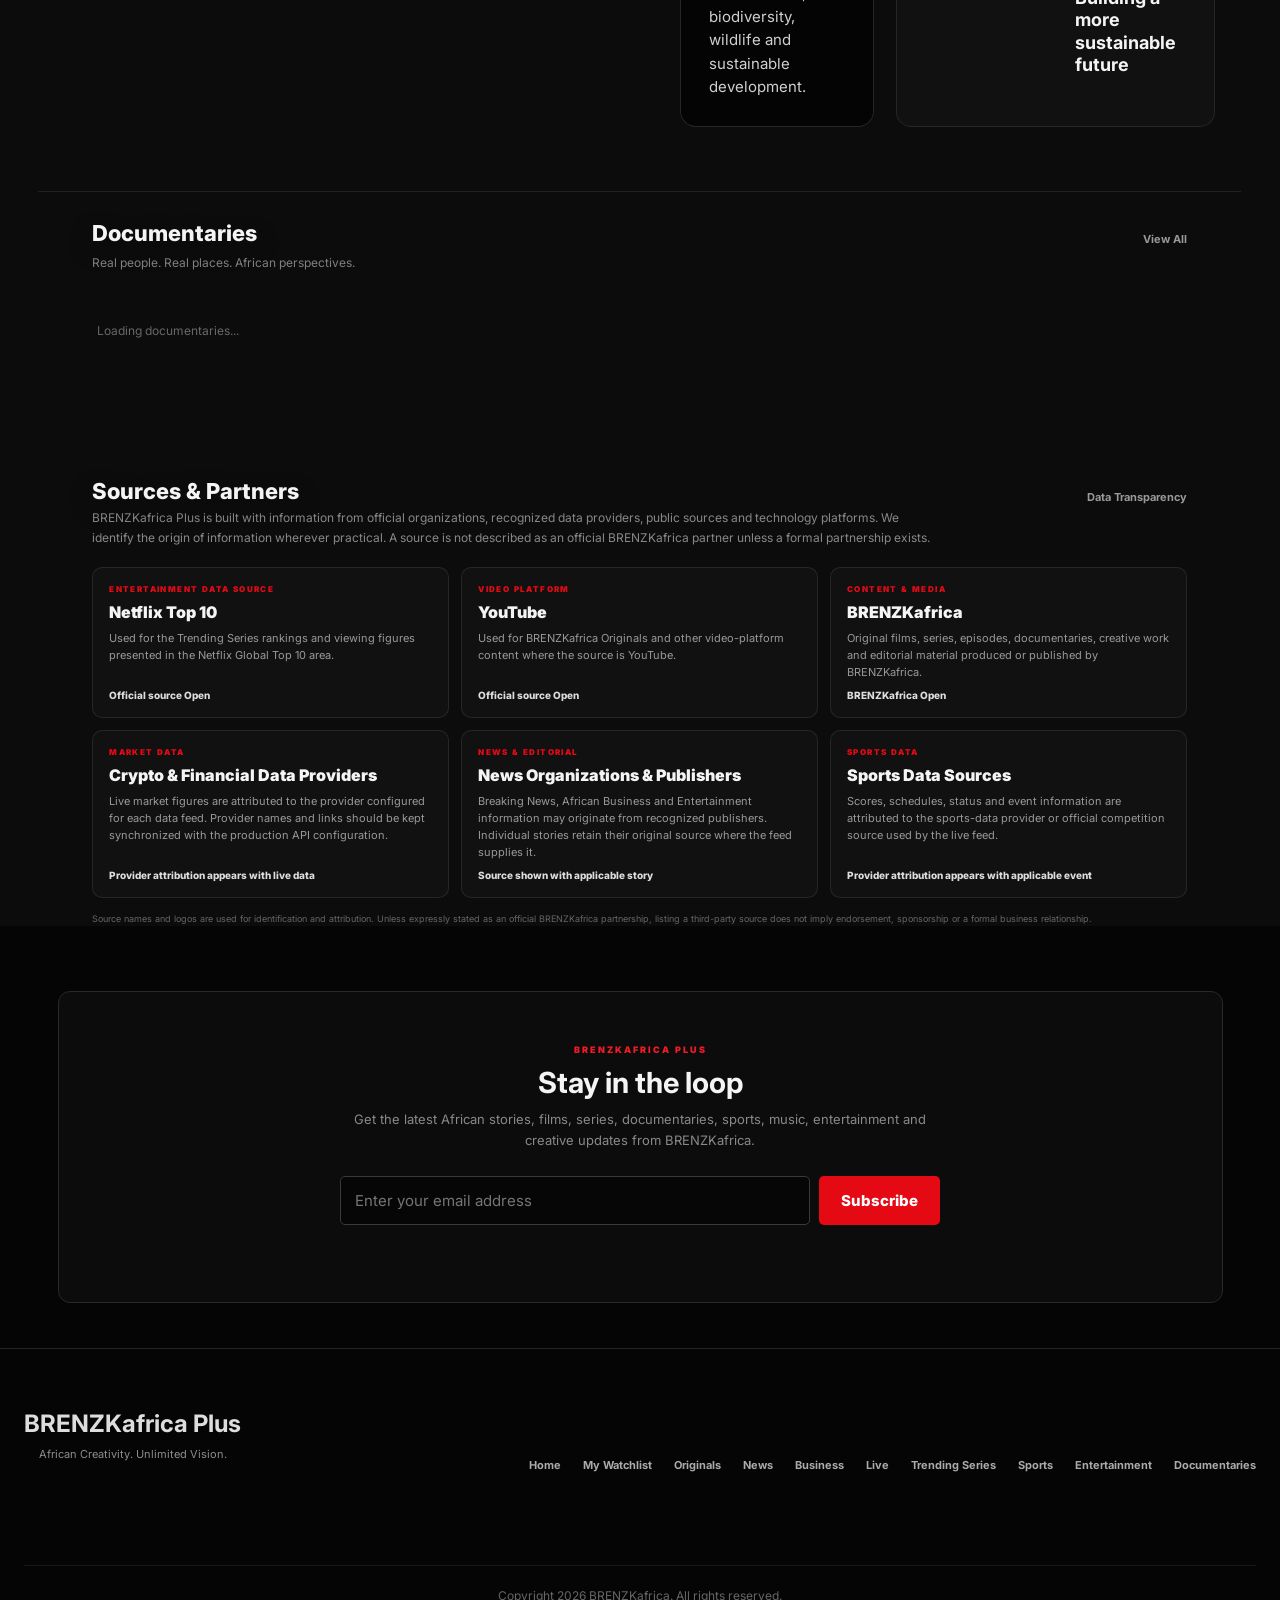
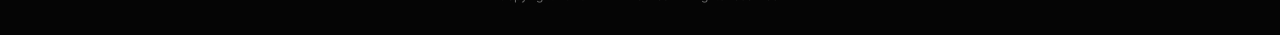
==== commit 9637f818: "Update index.html" ====
--- a/index.html
+++ b/index.html
@@ -8488,107 +8488,65 @@
 (function(){
   'use strict';
   const feeds={
-    technology:{id:'technology',label:'Technology',query:'(technology OR "artificial intelligence" OR startup OR cybersecurity OR fintech)',rss:'technology OR "artificial intelligence" OR cybersecurity OR startup OR fintech'},
-    health:{id:'health',label:'Health',query:'(health OR healthcare OR medical OR "public health" OR medicine)',rss:'health OR healthcare OR medical OR medicine'},
-    travel:{id:'travel',label:'Travel',query:'(travel OR tourism OR safari OR destination OR airline OR hotel)',rss:'travel OR tourism OR safari OR destination OR airline OR hotel'},
-    culture:{id:'culture',label:'Culture',query:'(culture OR heritage OR art OR fashion OR music OR film OR literature)',rss:'culture OR heritage OR art OR fashion OR music OR film OR literature'},
-    earth:{id:'earth',label:'Earth',query:'(climate OR environment OR conservation OR wildlife OR sustainability OR biodiversity)',rss:'climate OR environment OR conservation OR wildlife OR sustainability OR biodiversity'}
+    technology:{id:'technology',label:'Technology'},
+    health:{id:'health',label:'Health'},
+    travel:{id:'travel',label:'Travel'},
+    culture:{id:'culture',label:'Culture'},
+    earth:{id:'earth',label:'Earth'}
   };
-  const CACHE_PREFIX='brenzkafrica_plus_editorial_v2_';
+  const CACHE_PREFIX='brenzkafrica_plus_editorial_v3_';
   const esc=v=>String(v==null?'':v).replace(/[&<>"']/g,m=>({'&':'&amp;','<':'&lt;','>':'&gt;','"':'&quot;',"'":'&#39;'}[m]));
-  const domainName=u=>{try{return new URL(u).hostname.replace(/^www\./,'')}catch(e){return ''}};
   const validUrl=u=>{try{const x=new URL(String(u||''));return /^https?:$/.test(x.protocol)}catch(e){return false}};
-  const validDate=v=>{
-    if(v===null||v===undefined||v==='')return null;
-    const raw=String(v).trim();
-    let d;
-    if(/^\d{14}$/.test(raw)) d=new Date(raw.slice(0,4)+'-'+raw.slice(4,6)+'-'+raw.slice(6,8)+'T'+raw.slice(8,10)+':'+raw.slice(10,12)+':'+raw.slice(12,14)+'Z');
-    else d=new Date(raw);
-    return Number.isNaN(d.getTime())?null:d;
-  };
+  const validDate=v=>{if(v===null||v===undefined||v==='')return null;const raw=String(v).trim();let d;if(/^\d{14}$/.test(raw))d=new Date(raw.slice(0,4)+'-'+raw.slice(4,6)+'-'+raw.slice(6,8)+'T'+raw.slice(8,10)+':'+raw.slice(10,12)+':'+raw.slice(12,14)+'Z');else d=new Date(raw);return Number.isNaN(d.getTime())?null:d};
   const timeText=v=>{const d=validDate(v);return d?d.toLocaleString([], {dateStyle:'medium',timeStyle:'short'}):'Latest update'};
-  const cleanText=v=>String(v==null?'':v).replace(/<[^>]*>/g,' ').replace(/\s+/g,' ').trim();
-  const normalize=item=>{
-    if(!item)return null;
-    const url=item.url||item.link||'';
-    const title=cleanText(item.title||item.name||'');
-    if(!title||!validUrl(url))return null;
-    const image=item.socialimage||item.thumbnail||item.image||item.enclosure?.link||'';
-    return {title,url,image:validUrl(image)?image:'',source:item.domain||item.source||domainName(url)||'Source',date:item.seendate||item.pubDate||item.date||'',description:cleanText(item.description||item.content||'').slice(0,240)};
-  };
-  const dedupe=items=>{
-    const seen=new Set();
-    return items.map(normalize).filter(Boolean).filter(x=>{const k=x.url+'|'+x.title;if(seen.has(k))return false;seen.add(k);return true}).slice(0,8);
-  };
+  const clean=v=>String(v==null?'':v).replace(/<[^>]*>/g,' ').replace(/&nbsp;/gi,' ').replace(/&amp;/gi,'&').replace(/&quot;/gi,'"').replace(/&#39;/gi,"'").replace(/\s+/g,' ').trim();
+  const cacheRead=config=>{try{const x=JSON.parse(localStorage.getItem(CACHE_PREFIX+config.id)||'[]');return Array.isArray(x)?x:[]}catch(e){return[]}};
+  const cacheWrite=(config,items)=>{try{localStorage.setItem(CACHE_PREFIX+config.id,JSON.stringify(items))}catch(e){}};
   function articleCard(a,label){
-    const media=a.image
-      ? '<a class="bk-live-story-media" href="'+esc(a.url)+'" target="_blank" rel="noopener noreferrer"><img src="'+esc(a.image)+'" alt="'+esc(a.title)+'" loading="lazy" decoding="async" onerror="this.parentElement.remove()"></a>'
+    const media=a.image&&validUrl(a.image)
+      ? '<a class="bk-live-story-media" href="'+esc(a.url)+'" target="_blank" rel="noopener noreferrer"><img src="'+esc(a.image)+'" alt="'+esc(a.title)+'" loading="lazy" decoding="async"></a>'
       : '<div class="bk-live-story-media bk-live-story-media-fallback"><span>'+esc(label)+'</span></div>';
-    return '<article class="bk-live-story-card">'+media+'<div class="bk-live-story-copy"><span>'+esc(a.source)+'</span><h3><a href="'+esc(a.url)+'" target="_blank" rel="noopener noreferrer">'+esc(a.title)+'</a></h3>'+(a.description?'<p class="bk-live-description">'+esc(a.description)+'</p>':'')+'<p>'+esc(timeText(a.date))+'</p></div></article>';
-  }
-  function cacheRead(config){
-    try{const raw=localStorage.getItem(CACHE_PREFIX+config.id);if(!raw)return[];const data=JSON.parse(raw);return Array.isArray(data)?dedupe(data):[]}catch(e){return[]}}
-  function cacheWrite(config,items){try{localStorage.setItem(CACHE_PREFIX+config.id,JSON.stringify(items))}catch(e){}}
-  async function fetchGDELT(config){
-    const endpoint='https://api.gdeltproject.org/api/v2/doc/doc?query='+encodeURIComponent(config.query)+'&mode=artlist&maxrecords=12&timespan=72h&sort=datedesc&format=json';
-    const r=await brenzSafeFetch(endpoint,{timeout:10000,cache:'no-store'});
-    if(!r.ok)throw new Error('GDELT '+r.status);
-    const d=await r.json();
-    return dedupe(Array.isArray(d.articles)?d.articles:[]);
-  }
-  async function fetchRSS(config){
-    const rss='https://news.google.com/rss/search?q='+encodeURIComponent(config.rss)+'&hl=en-US&gl=US&ceid=US:en';
-    const proxy='https://api.rss2json.com/v1/api.json?rss_url='+encodeURIComponent(rss)+'&count=12';
-    const r=await brenzSafeFetch(proxy,{timeout:9000,cache:'no-store'});
-    if(!r.ok)throw new Error('RSS '+r.status);
-    const d=await r.json();
-    return dedupe(Array.isArray(d.items)?d.items:[]);
-  }
-  async function fetchLive(config){
-    const results=[];
-    try{results.push(...await fetchGDELT(config))}catch(e){console.warn('BRENZKafrica '+config.label+' GDELT feed:',e)}
-    if(results.length<4){try{results.push(...await fetchRSS(config))}catch(e){console.warn('BRENZKafrica '+config.label+' RSS feed:',e)}}
-    return dedupe(results);
-  }
-  function showFeed(section,feed,items,config,live){
-    feed.innerHTML=items.map(a=>articleCard(a,config.label)).join('');
-    feed.style.display='grid';
-    const fallback=section.querySelector('.bk-editorial-grid,.bk-card-grid,.bk-travel-grid,.bk-culture-grid,.bk-earth-layout');
-    if(fallback)fallback.style.display=live?'none':'grid';
-    const status=section.querySelector('.bk-live-status');
-    if(status)status.textContent=live?'Live update '+new Date().toLocaleTimeString([], {hour:'2-digit',minute:'2-digit'}):'Latest saved update';
+    return '<article class="bk-live-story-card">'+media+'<div class="bk-live-story-copy"><span>'+esc(a.source||'Source')+'</span><h3><a href="'+esc(a.url)+'" target="_blank" rel="noopener noreferrer">'+esc(a.title)+'</a></h3>'+(a.description?'<p class="bk-live-description">'+esc(a.description)+'</p>':'')+'<p>'+esc(timeText(a.date))+'</p></div></article>';
   }
   async function loadEditorial(config){
-    const section=document.getElementById(config.id); if(!section)return;
+    const section=document.getElementById(config.id);if(!section)return;
     let feed=section.querySelector('.bk-live-feed');
+    const fallback=section.querySelector('.bk-editorial-grid,.bk-card-grid,.bk-travel-grid,.bk-culture-grid,.bk-earth-layout');
     if(!feed){
-      const grid=section.querySelector('.bk-editorial-grid,.bk-card-grid,.bk-travel-grid,.bk-culture-grid,.bk-earth-layout');
-      if(!grid)return;
-      feed=document.createElement('div');feed.className='bk-live-feed';grid.parentNode.insertBefore(feed,grid);
+      if(!fallback)return;
+      feed=document.createElement('div');feed.className='bk-live-feed';fallback.parentNode.insertBefore(feed,fallback);
     }
     const cached=cacheRead(config);
-    if(cached.length)showFeed(section,feed,cached,config,false);
-    const items=await fetchLive(config);
-    if(items.length){cacheWrite(config,items);showFeed(section,feed,items,config,true);}
-    else if(!cached.length){
-      const fallback=section.querySelector('.bk-editorial-grid,.bk-card-grid,.bk-travel-grid,.bk-culture-grid,.bk-earth-layout');
-      if(fallback)fallback.style.display='grid';
+    if(cached.length){feed.innerHTML=cached.map(a=>articleCard(a,config.label)).join('');feed.style.display='grid';if(fallback)fallback.style.display='none';}
+    try{
+      const r=await brenzSafeFetch('/api/editorial?category='+encodeURIComponent(config.id),{cache:'no-store',timeout:12000,headers:{Accept:'application/json'}});
+      if(!r.ok)throw new Error('Editorial API '+r.status);
+      const data=await r.json();
+      const items=Array.isArray(data.items)?data.items:[];
+      if(!items.length)throw new Error('No live editorial stories');
+      cacheWrite(config,items);
+      feed.innerHTML=items.map(a=>articleCard(a,config.label)).join('');
+      feed.style.display='grid';
+      if(fallback)fallback.style.display='none';
       const status=section.querySelector('.bk-live-status');
-      if(status)status.textContent='Editorial feed ready for the next update';
+      if(status)status.textContent='Live update '+new Date(data.updatedAt||Date.now()).toLocaleTimeString([], {hour:'2-digit',minute:'2-digit'});
+    }catch(error){
+      console.warn('BRENZKafrica '+config.label+' live feed:',error);
+      if(cached.length){
+        feed.style.display='grid';if(fallback)fallback.style.display='none';
+        const status=section.querySelector('.bk-live-status');
+        if(status)status.textContent='Latest saved live update';
+      }
     }
   }
   Object.values(feeds).forEach(config=>{
     const section=document.getElementById(config.id);if(!section)return;
-    const grid=section.querySelector('.bk-editorial-grid,.bk-card-grid,.bk-travel-grid,.bk-culture-grid,.bk-earth-layout');if(!grid)return;
-    const feed=document.createElement('div');feed.className='bk-live-feed';feed.style.display='none';
     const heading=section.querySelector('.section-heading');
-    if(heading){const status=document.createElement('div');status.className='bk-live-status';status.textContent='Live feed';heading.appendChild(status)}
-    grid.parentNode.insertBefore(feed,grid);
+    if(heading&&!heading.querySelector('.bk-live-status')){const status=document.createElement('div');status.className='bk-live-status';status.textContent='Live feed';heading.appendChild(status)}
+    const fallback=section.querySelector('.bk-editorial-grid,.bk-card-grid,.bk-travel-grid,.bk-culture-grid,.bk-earth-layout');
+    if(fallback&&!section.querySelector('.bk-live-feed')){const feed=document.createElement('div');feed.className='bk-live-feed';feed.style.display='none';fallback.parentNode.insertBefore(feed,fallback)}
   });
-  async function refreshAll(){
-    if(document.visibilityState!=='visible')return;
-    await Promise.allSettled(Object.values(feeds).map(loadEditorial));
-  }
+  async function refreshAll(){if(document.visibilityState!=='visible')return;await Promise.allSettled(Object.values(feeds).map(loadEditorial));}
   if(document.readyState==='loading')document.addEventListener('DOMContentLoaded',refreshAll,{once:true});else refreshAll();
   setInterval(refreshAll,5*60*1000);
 })();
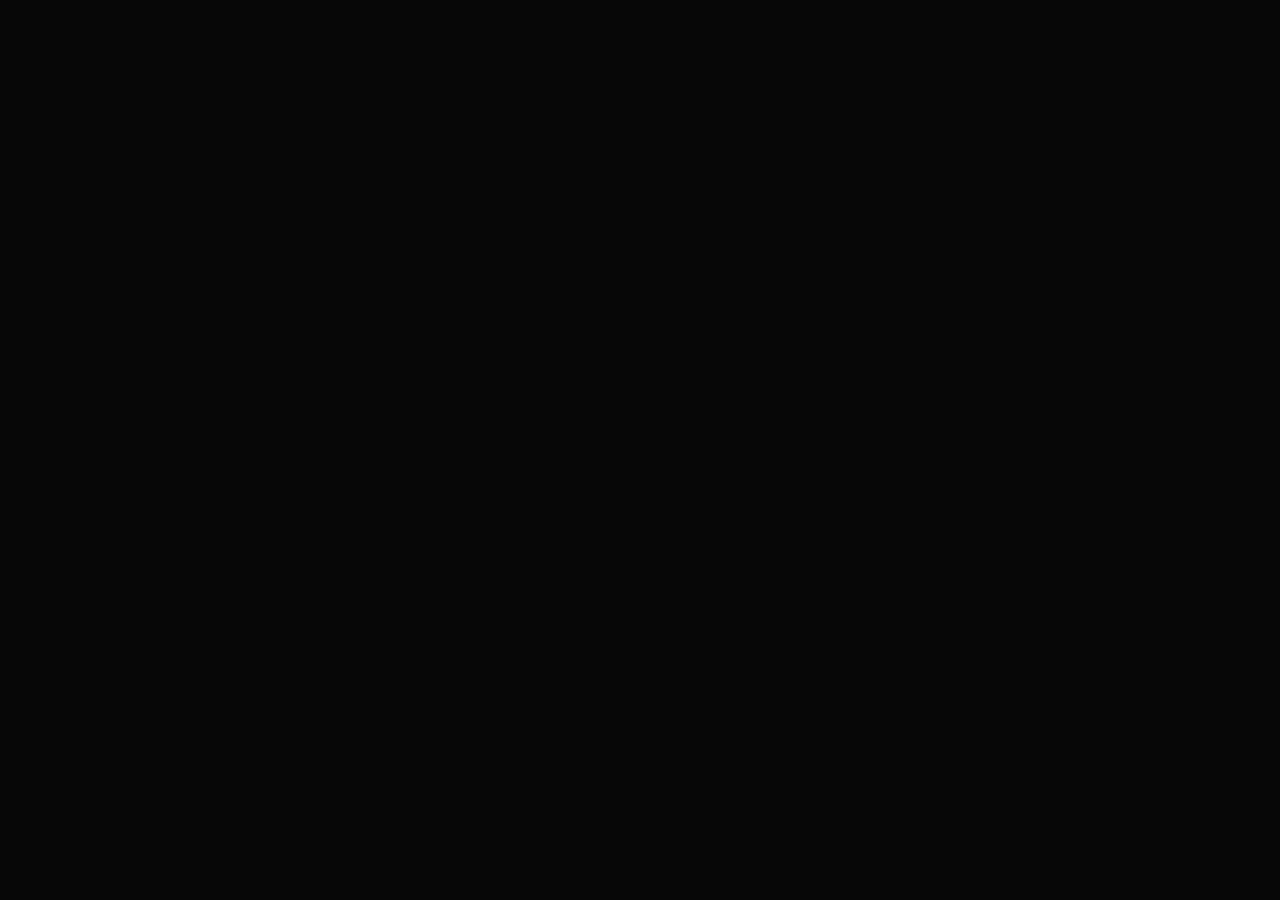
==== commit 2a920769: "Update index.html" ====
--- a/index.html
+++ b/index.html
@@ -1,31 +1,30 @@
 <!DOCTYPE html>
-
 <html lang="en">
 <head>
-<meta charset="utf-8"/>
-<meta content="width=device-width,initial-scale=1.0" name="viewport"/>
-<title>BRENZKafrica Plus | African Streaming, News, Business, Sports &amp; Originals</title>
-<meta content="BRENZKafrica Plus is a digital media and streaming platform for African originals, films, episodes, documentaries, sports, entertainment, breaking news, business and global stories." name="description"/>
-<meta content="BRENZKafrica Plus, African streaming, African entertainment, African news, African business, African sports, African originals, documentaries, films, episodes, digital media Africa" name="keywords"/>
-<meta content="BRENZKafrica" name="author"/>
-<meta content="index,follow,max-image-preview:large,max-snippet:-1,max-video-preview:-1" name="robots"/>
-<meta content="index,follow,max-image-preview:large,max-snippet:-1,max-video-preview:-1" name="googlebot"/>
-<meta content="#080808" name="theme-color"/>
-<link href="https://brenz-kafrica-plus.vercel.app/" rel="canonical"/>
-<link href="https://brenz-kafrica-plus.vercel.app/" hreflang="en" rel="alternate"/>
-<meta content="website" property="og:type"/>
-<meta content="BRENZKafrica Plus" property="og:site_name"/>
-<meta content="BRENZKafrica Plus | African Stories. Global Reach." property="og:title"/>
-<meta content="Stream African originals, episodes, documentaries, sports and entertainment, while following breaking news, business and global stories." property="og:description"/>
-<meta content="https://brenz-kafrica-plus.vercel.app/" property="og:url"/>
-<meta content="en_US" property="og:locale"/>
-<meta content="summary_large_image" name="twitter:card"/>
-<meta content="BRENZKafrica Plus | African Streaming &amp; Media" name="twitter:title"/>
-<meta content="African originals, streaming, news, business, sports, entertainment and documentaries on one digital platform." name="twitter:description"/>
-<link crossorigin="" href="https://fcddfmfpzbilagphpsxs.supabase.co" rel="preconnect"/>
-<link href="//cdn.jsdelivr.net" rel="dns-prefetch"/>
-<link href="//unpkg.com" rel="dns-prefetch"/>
-<link href="//news.google.com" rel="dns-prefetch"/>
+<meta charset="UTF-8">
+<meta name="viewport" content="width=device-width,initial-scale=1.0">
+<title>BRENZKafrica Plus | African Streaming, News, Business, Sports & Originals</title>
+<meta name="description" content="BRENZKafrica Plus is a digital media and streaming platform for African originals, films, episodes, documentaries, sports, entertainment, breaking news, business and global stories.">
+<meta name="keywords" content="BRENZKafrica Plus, African streaming, African entertainment, African news, African business, African sports, African originals, documentaries, films, episodes, digital media Africa">
+<meta name="author" content="BRENZKafrica">
+<meta name="robots" content="index,follow,max-image-preview:large,max-snippet:-1,max-video-preview:-1">
+<meta name="googlebot" content="index,follow,max-image-preview:large,max-snippet:-1,max-video-preview:-1">
+<meta name="theme-color" content="#080808">
+<link rel="canonical" href="https://brenz-kafrica-plus.vercel.app/">
+<link rel="alternate" hreflang="en" href="https://brenz-kafrica-plus.vercel.app/">
+<meta property="og:type" content="website">
+<meta property="og:site_name" content="BRENZKafrica Plus">
+<meta property="og:title" content="BRENZKafrica Plus | African Stories. Global Reach.">
+<meta property="og:description" content="Stream African originals, episodes, documentaries, sports and entertainment, while following breaking news, business and global stories.">
+<meta property="og:url" content="https://brenz-kafrica-plus.vercel.app/">
+<meta property="og:locale" content="en_US">
+<meta name="twitter:card" content="summary_large_image">
+<meta name="twitter:title" content="BRENZKafrica Plus | African Streaming & Media">
+<meta name="twitter:description" content="African originals, streaming, news, business, sports, entertainment and documentaries on one digital platform.">
+<link rel="preconnect" href="https://fcddfmfpzbilagphpsxs.supabase.co" crossorigin>
+<link rel="dns-prefetch" href="//cdn.jsdelivr.net">
+<link rel="dns-prefetch" href="//unpkg.com">
+<link rel="dns-prefetch" href="//news.google.com">
 <script type="application/ld+json">{
   "@context":"https://schema.org",
   "@type":"WebSite",
@@ -44,6 +43,7 @@
   "telephone":"+256701833398",
   "areaServed":"Worldwide"
 }</script>
+
 <script src="https://cdn.jsdelivr.net/npm/@supabase/supabase-js@2"></script>
 <script>
 /* Supabase CDN fallback for desktop browsers/networks that block jsDelivr.
@@ -77,6 +77,8 @@
  };
 })();
 </script>
+
+
 <style>
 :root{
 --bg:#070707;
@@ -587,18 +589,65 @@
 overflow:hidden;
 border:1px solid #262626;
 border-radius:9px;
-cursor:pointer
+cursor:pointer;
+background:#101010;
+isolation:isolate
 }
 .live-card img{
+position:absolute;
+inset:0;
 width:100%;
 height:100%;
-object-fit:cover
+object-fit:cover;
+display:block;
+z-index:1;
+pointer-events:none
 }
 .live-card:after{
+content:none;
+}
+.live-card::before{
 content:"";
 position:absolute;
-inset:0;
-background:linear-gradient(to top,rgba(0,0,0,.82),transparent 68%);
+left:0;
+right:0;
+bottom:0;
+height:78px;
+background:rgba(0,0,0,.72);
+z-index:2;
+pointer-events:none;
+}
+.live-card img{position:relative;z-index:1}
+.live-card-info{
+z-index:4;
+display:block;
+color:#fff;
+visibility:visible;
+opacity:1
+}
+.live-card-title{
+color:#fff;
+display:block;
+visibility:visible;
+opacity:1
+}
+.live-card-description{
+color:#aaa;
+display:block;
+visibility:visible;
+opacity:1
+}
+.live-card-time{
+color:#aaa;
+display:block;
+visibility:visible;
+opacity:1
+}
+.live-badge{
+z-index:5;
+display:block;
+visibility:visible;
+opacity:1
 }
 .live-badge{
 position:absolute;
@@ -949,7622 +998,3 @@
 .entertainment-card:hover img{transform:scale(1.06)}
 
 /* REAL EDITORIAL ENTERTAINMENT IMAGES */
-.entertainment-card .real-story-media,
-.music-card .real-story-media{
-position:absolute;
-inset:0;
-width:100%;
-height:100%;
-aspect-ratio:auto;
-overflow:hidden;
-background: #0c0c0c;
-}
-.entertainment-card .real-story-media img,
-.music-card .real-story-media img{
-width:100%;
-height:100%;
-object-fit:cover;
-transition:transform .45s ease,filter .35s ease;
-}
-.entertainment-card:hover .real-story-media img,
-.music-card:hover .real-story-media img{transform:scale(1.06)}
-.entertainment-card .real-story-media:after,
-.music-card .real-story-media:after{
-content:"";
-position:absolute;
-inset:0;
-pointer-events:none;
-background: #0c0c0c;
-}
-.entertainment-card .real-image-placeholder,
-.music-card .real-image-placeholder,
-.entertainment-card .real-image-empty,
-.music-card .real-image-empty{
-width:100%;height:100%;display:flex;align-items:center;justify-content:center;
-background: #0c0c0c;
-color:#666;
-}
-.entertainment-card .real-image-placeholder span:before,
-.music-card .real-image-placeholder span:before{content:"BRENZKAFRICA";font-size:10px;letter-spacing:2px;font-weight:900;}
-.entertainment-card:after{
-content:"";
-position:absolute;
-inset:0;
-background:linear-gradient(to top,rgba(0,0,0,.78),transparent 68%);
-}
-.entertainment-info{
-position:absolute;
-left:13px;
-right:13px;
-bottom:12px;
-z-index:3
-}
-.entertainment-label{
-color:#ff3943;
-font-size:8px;
-font-weight:900;
-letter-spacing:1.5px;
-text-transform:uppercase;
-margin-bottom:5px
-}
-.entertainment-title{
-font-size:14px;
-font-weight:900;
-white-space:nowrap;
-overflow:hidden;
-text-overflow:ellipsis
-}
-.entertainment-meta{
-color:#999;
-font-size:9px;
-margin-top:4px
-}
-.entertainment-badge{
-position:absolute;
-top:10px;
-left:10px;
-z-index:5;
-background:var(--red);
-color:#fff;
-padding:5px 7px;
-border-radius:4px;
-font-size:8px;
-font-weight:900
-}
-
-/* MUSIC */
-.music-card{
-position:relative;
-flex:0 0 205px;
-height:205px;
-overflow:hidden;
-background:#151515;
-border:1px solid rgba(255,255,255,.08);
-border-radius:9px;
-cursor:pointer;
-transition:.25s ease
-}
-.music-card:hover{
-transform:translateY(-5px);
-border-color:#444;
-box-shadow:0 15px 35px rgba(0,0,0,.55)
-}
-.music-card img{
-width:100%;
-height:100%;
-object-fit:cover;
-transition:.4s
-}
-.music-card:hover img{transform:scale(1.06)}
-.music-card:after{
-content:"";
-position:absolute;
-inset:0;
-background:linear-gradient(to top,rgba(0,0,0,.78),transparent 68%);
-}
-.music-play{
-position:absolute;
-right:11px;
-bottom:48px;
-z-index:5;
-width:38px;
-height:38px;
-border:0;
-border-radius:50%;
-background:#fff;
-color:#000;
-font-size:15px
-}
-.music-info{
-position:absolute;
-left:12px;
-right:12px;
-bottom:11px;
-z-index:4
-}
-.music-title{
-font-size:13px;
-font-weight:900;
-white-space:nowrap;
-overflow:hidden;
-text-overflow:ellipsis
-}
-.music-artist{
-color:#999;
-font-size:10px;
-margin-top:4px;
-white-space:nowrap;
-overflow:hidden;
-text-overflow:ellipsis
-}
-.music-region{
-color:#666;
-font-size:9px;
-margin-top:3px
-}
-
-/* PLAYER */
-.player{
-display:none;
-position:fixed;
-inset:0;
-z-index:8000;
-background:rgba(0,0,0,.97);
-align-items:center;
-justify-content:center;
-flex-direction:column;
-padding:40px 20px
-}
-.player.active{display:flex}
-.player video,.youtube-player{
-width:min(1200px,94vw);
-height:min(70vh,680px);
-background:#000;
-border:1px solid #222;
-border-radius:5px
-}
-.player video{object-fit:contain}
-.close-player{
-position:absolute;
-top:22px;
-right:25px;
-width:44px;
-height:44px;
-background:rgba(255,255,255,.1);
-color:#fff;
-border:1px solid rgba(255,255,255,.15);
-border-radius:50%;
-font-size:23px
-}
-.player-title{
-width:min(1200px,94vw);
-margin-top:14px;
-font-size:17px;
-font-weight:700
-}
-.player-description{
-width:min(1200px,94vw);
-color:#888;
-font-size:12px;
-margin-top:7px;
-line-height:1.5
-}
-
-/* AUTH */
-.auth-section{
-display:none;
-position:fixed;
-inset:0;
-z-index:10000;
-background:rgba(0,0,0,.86);
-backdrop-filter:blur(10px);
-align-items:center;
-justify-content:center;
-padding:20px
-}
-.auth-section.active{display:flex}
-.auth-box{
-width:100%;
-max-width:430px;
-background: #0c0c0c;
-border:1px solid rgba(255,255,255,.12);
-border-radius:12px;
-padding:32px;
-position:relative
-}
-.auth-box h2{font-size:28px;margin-bottom:8px}
-.auth-description{
-color:#818181;
-font-size:13px;
-line-height:1.55;
-margin-bottom:22px
-}
-.auth-box input{
-width:100%;
-background:#080808;
-color:#fff;
-border:1px solid #303030;
-padding:14px;
-border-radius:6px;
-margin-bottom:11px;
-outline:none
-}
-#auth-button{
-width:100%;
-padding:14px;
-border:0;
-border-radius:6px;
-background:var(--red);
-color:#fff;
-font-weight:800
-}
-#auth-message{
-min-height:20px;
-margin-top:14px;
-color:#aaa;
-font-size:12px;
-text-align:center
-}
-.auth-switch{
-margin-top:18px;
-color:#777;
-font-size:12px;
-text-align:center
-}
-.auth-switch button{
-background:none;
-border:0;
-color:#fff;
-font-weight:700
-}
-.auth-close{
-position:absolute;
-top:12px;
-right:15px;
-width:35px;
-height:35px;
-background:transparent;
-border:0;
-color:#aaa;
-font-size:25px
-}
-
-/* NEWSLETTER */
-.newsletter{
-width:calc(100% - 9%);
-max-width:1455px;
-margin:65px auto 25px;
-padding:52px 30px;
-background: #0c0c0c;
-border:1px solid #292929;
-border-radius:12px;
-text-align:center
-}
-.newsletter-kicker{
-color:#ef1b25;
-font-size:9px;
-font-weight:900;
-letter-spacing:2px;
-margin-bottom:10px
-}
-.newsletter h2{font-size:29px;margin-bottom:9px}
-.newsletter p{
-color:#898989;
-max-width:600px;
-margin:0 auto 25px;
-line-height:1.6;
-font-size:13px
-}
-.newsletter-form{
-display:flex;
-justify-content:center;
-gap:9px;
-max-width:600px;
-margin:auto
-}
-.newsletter-form input{
-flex:1;
-min-width:0;
-background:#060606;
-border:1px solid #3a3a3a;
-color:#fff;
-padding:14px;
-border-radius:5px;
-outline:none
-}
-.newsletter-form button{
-background:var(--red);
-color:#fff;
-border:0;
-padding:14px 22px;
-border-radius:5px;
-font-weight:800
-}
-
-/* FOOTER */
-footer{
-padding:55px 5% 35px;
-color:#666;
-text-align:center;
-border-top:1px solid #1d1d1d;
-margin-top:45px
-}
-footer h3{color:#ddd;font-size:18px;margin-bottom:8px}
-footer p{font-size:11px;line-height:1.6}
-.footer-links{
-display:flex;
-justify-content:center;
-flex-wrap:wrap;
-gap:20px;
-margin:25px 0
-}
-.footer-links a{
-color:#777;
-text-decoration:none;
-font-size:11px
-}
-
-/* TOAST */
-.toast{
-position:fixed;
-left:50%;
-bottom:25px;
-z-index:15000;
-transform:translate(-50%,30px);
-opacity:0;
-pointer-events:none;
-background:rgba(25,25,25,.96);
-border:1px solid #3a3a3a;
-color:#fff;
-padding:12px 17px;
-border-radius:6px;
-font-size:12px;
-transition:.2s
-}
-.toast.show{
-opacity:1;
-transform:translate(-50%,0)
-}
-
-/* MOBILE */
-@media(max-width:850px){
-header{padding:0 20px}
-nav{display:none}
-.hero{min-height:580px;height:78vh;background-position:63% center}
-.hero-content{padding:90px 20px 35px}
-.hero h1{font-size:48px;line-height:.94;letter-spacing:-2px}
-.hero p{font-size:13px}
-main{margin-top:-55px}
-.section,.live-section,.breaking-news{padding-left:15px;padding-right:15px}
-.section-title{font-size:19px}
-.card,.youtube-original-card{flex-basis:175px;height:100px}
-.portrait-card{flex-basis:140px;height:210px}
-.episode-card{flex-basis:250px;height:145px}
-.live-card,.news-card{flex-basis:280px}
-.sports-card{flex-basis:265px;height:160px}
-.sports-team{width:82px}
-.sports-team-logo{width:40px;height:40px}
-.sports-match{gap:8px}
-.sports-tabs{margin-right:-15px}
-.sports-tab{padding:8px 12px;font-size:10px}
-.entertainment-card{flex-basis:250px;height:150px}
-.music-card{flex-basis:165px;height:165px}
-.player{padding:60px 10px 20px}
-.player video,.youtube-player{width:100%;height:55vh}
-.newsletter{width:calc(100% - 30px);padding:38px 18px}
-.newsletter-form{flex-direction:column}
-.newsletter-form button{width:100%}
-.account-status span{display:none}
-}
-
-/* =========================================================
-  BRENZKAFRICA PLUS
-  BUSINESS  |  FINANCE  |  CURRENCIES  |  CRYPTO
-========================================================= */
-
-#businessFinanceSection{
-  padding:70px 4.5%;
-  color:#fff;
-  margin-bottom:30px;
-}
-
-#businessFinanceSection *{box-sizing:border-box}
-
-#businessFinanceSection .section-header,
-#businessFinanceSection .finance-block-header,
-#businessFinanceSection .finance-dashboard-header{
-  display:flex;
-  align-items:flex-end;
-  justify-content:space-between;
-  gap:25px;
-  margin-bottom:25px;
-}
-
-#businessFinanceSection .section-kicker,
-#businessFinanceSection .dashboard-label{
-  display:block;
-  font-size:11px;
-  letter-spacing:2px;
-  font-weight:700;
-  opacity:.65;
-  margin-bottom:8px;
-}
-
-#businessFinanceSection .section-header h2,
-#businessFinanceSection .finance-block-header h3,
-#businessFinanceSection .finance-dashboard-header h3{
-  margin:0;
-  font-size:30px;
-}
-
-#businessFinanceSection .section-header p,
-#businessFinanceSection .finance-block-header p{
-  margin:8px 0 0;
-  opacity:.65;
-}
-
-#businessFinanceSection .section-link,
-#businessFinanceSection .finance-block-header button{
-  border:0;
-  background:transparent;
-  color:#fff;
-  cursor:pointer;
-  font-weight:700;
-}
-
-#businessFinanceSection .finance-dashboard{
-  padding:28px;
-  border-radius:20px;
-  background: #0c0c0c;
-  border:1px solid rgba(255,255,255,.08);
-  margin-bottom:45px;
-}
-
-#businessFinanceSection .market-status{
-  font-size:11px;
-  letter-spacing:1px;
-  opacity:.65;
-}
-
-#businessFinanceSection .market-grid{
-  display:grid;
-  grid-template-columns:repeat(4,1fr);
-  gap:15px;
-}
-
-#businessFinanceSection .market-card{
-  padding:22px;
-  border-radius:16px;
-  background:rgba(0,0,0,.25);
-  border:1px solid rgba(255,255,255,.07);
-}
-
-#businessFinanceSection .market-top{
-  display:flex;
-  align-items:center;
-  justify-content:space-between;
-  margin-bottom:20px;
-}
-
-#businessFinanceSection .market-icon{
-  width:38px;
-  height:38px;
-  display:flex;
-  align-items:center;
-  justify-content:center;
-  border-radius:50%;
-  background:rgba(255,255,255,.08);
-  font-size:20px;
-  font-weight:800;
-}
-
-#businessFinanceSection .market-category{
-  font-size:9px;
-  letter-spacing:1.5px;
-  opacity:.5;
-}
-
-#businessFinanceSection .market-card h4{
-  margin:0 0 10px;
-  font-size:15px;
-}
-
-#businessFinanceSection .market-price{
-  font-size:24px;
-  font-weight:800;
-  margin-bottom:6px;
-}
-
-#businessFinanceSection .market-change{
-  font-size:11px;
-  opacity:.6;
-}
-
-#businessFinanceSection .finance-categories{
-  display:grid;
-  grid-template-columns:repeat(6,1fr);
-  gap:12px;
-  margin-bottom:55px;
-}
-
-#businessFinanceSection .finance-categories button{
-  min-height:110px;
-  text-align:left;
-  padding:18px;
-  border-radius:15px;
-  border:1px solid rgba(255,255,255,.08);
-  background:rgba(255,255,255,.035);
-  color:#fff;
-  cursor:pointer;
-  transition:.25s ease;
-}
-
-#businessFinanceSection .finance-categories button:hover{
-  transform:translateY(-4px);
-  background:rgba(255,255,255,.08);
-}
-
-#businessFinanceSection .finance-categories strong,
-#businessFinanceSection .finance-categories span{
-  display:block;
-}
-
-#businessFinanceSection .finance-categories strong{
-  margin-top:10px;
-  font-size:13px;
-}
-
-#businessFinanceSection .finance-categories span{
-  margin-top:5px;
-  font-size:10px;
-  opacity:.5;
-}
-
-#businessFinanceSection .finance-content-block{margin-bottom:60px}
-
-#businessFinanceSection .currency-row{
-  display:flex;
-  gap:14px;
-  overflow-x:auto;
-  scrollbar-width:none;
-  padding-bottom:10px;
-}
-
-#businessFinanceSection .currency-row::-webkit-scrollbar{display:none}
-
-#businessFinanceSection .currency-pair{
-  min-width:190px;
-  padding:20px;
-  border-radius:15px;
-  background:rgba(255,255,255,.04);
-  border:1px solid rgba(255,255,255,.07);
-}
-
-#businessFinanceSection .currency-pair span{font-weight:800}
-
-#businessFinanceSection .currency-pair strong{
-  opacity:.4;
-  margin:0 5px;
-}
-
-#businessFinanceSection .currency-pair small{
-  display:block;
-  margin-top:10px;
-  opacity:.5;
-  font-size:10px;
-}
-
-#businessFinanceSection .crypto-grid{
-  display:grid;
-  grid-template-columns:repeat(3,1fr);
-  gap:16px;
-}
-
-#businessFinanceSection .crypto-feature{
-  padding:25px;
-  border-radius:18px;
-  background: #0c0c0c;
-  border:1px solid rgba(255,255,255,.08);
-}
-
-#businessFinanceSection .crypto-symbol{
-  width:48px;
-  height:48px;
-  border-radius:50%;
-  display:flex;
-  align-items:center;
-  justify-content:center;
-  background:rgba(255,255,255,.08);
-  font-size:24px;
-  font-weight:800;
-  margin-bottom:20px;
-}
-
-#businessFinanceSection .crypto-feature span{
-  font-size:9px;
-  letter-spacing:1.5px;
-  opacity:.5;
-}
-
-#businessFinanceSection .crypto-feature h4{
-  margin:8px 0;
-  font-size:20px;
-}
-
-#businessFinanceSection .crypto-feature p{
-  font-size:12px;
-  line-height:1.6;
-  opacity:.6;
-}
-
-#businessFinanceSection .crypto-feature button{
-  margin-top:15px;
-  border:0;
-  background:transparent;
-  color:#fff;
-  font-weight:700;
-  cursor:pointer;
-}
-
-#businessFinanceSection .business-story-row{
-  display:flex;
-  gap:18px;
-  overflow-x:auto;
-  scrollbar-width:none;
-}
-
-#businessFinanceSection .business-story-row::-webkit-scrollbar{display:none}
-
-#businessFinanceSection .business-story-card{
-  min-width:310px;
-  border-radius:18px;
-  overflow:hidden;
-  background:rgba(255,255,255,.04);
-  border:1px solid rgba(255,255,255,.07);
-}
-
-#businessFinanceSection .story-image{
-  height:170px;
-  display:flex;
-  align-items:center;
-  justify-content:center;
-  background: #0c0c0c;
-}
-
-#businessFinanceSection .story-placeholder{
-  font-size:12px;
-  letter-spacing:3px;
-  opacity:.3;
-}
-
-#businessFinanceSection .story-content{padding:20px}
-
-#businessFinanceSection .story-content span{
-  font-size:9px;
-  letter-spacing:1.5px;
-  opacity:.5;
-}
-
-#businessFinanceSection .story-content h4{
-  font-size:17px;
-  margin:10px 0;
-}
-
-#businessFinanceSection .story-content p{
-  font-size:11px;
-  line-height:1.6;
-  opacity:.6;
-}
-
-#businessFinanceSection .story-content button{
-  border:0;
-  background:transparent;
-  color:#fff;
-  padding:0;
-  font-weight:700;
-  cursor:pointer;
-}
-
-#businessFinanceSection .finance-original{
-  min-height:390px;
-  border-radius:22px;
-  overflow:hidden;
-  display:flex;
-  align-items:flex-end;
-  margin-top:70px;
-  background: #0c0c0c;
-  border:1px solid rgba(255,255,255,.08);
-}
-
-#businessFinanceSection .original-overlay{
-  max-width:600px;
-  padding:50px;
-}
-
-#businessFinanceSection .original-overlay span{
-  font-size:10px;
-  letter-spacing:2px;
-  opacity:.6;
-}
-
-#businessFinanceSection .original-overlay h3{
-  font-size:38px;
-  margin:12px 0;
-}
-
-#businessFinanceSection .original-overlay p{
-  line-height:1.7;
-  opacity:.65;
-}
-
-#businessFinanceSection .original-overlay button{
-  margin-top:15px;
-  padding:12px 20px;
-  border:0;
-  border-radius:8px;
-  background:#fff;
-  color:#000;
-  font-weight:800;
-  cursor:pointer;
-}
-
-#currencyConverterModal{
-  position:fixed;
-  inset:0;
-  display:none;
-  align-items:center;
-  justify-content:center;
-  background:rgba(0,0,0,.8);
-  backdrop-filter:blur(15px);
-  z-index:9999;
-  padding:20px;
-}
-
-#currencyConverterModal.active{display:flex}
-
-#currencyConverterModal .currency-modal-content{
-  position:relative;
-  width:100%;
-  max-width:500px;
-  padding:35px;
-  border-radius:20px;
-  background:#111;
-  border:1px solid rgba(255,255,255,.1);
-}
-
-#currencyConverterModal .currency-close{
-  position:absolute;
-  right:18px;
-  top:15px;
-  border:0;
-  background:transparent;
-  color:#fff;
-  font-size:28px;
-  cursor:pointer;
-}
-
-#currencyConverterModal h3{
-  font-size:28px;
-  margin:5px 0;
-}
-
-#currencyConverterModal p{
-  opacity:.6;
-  font-size:13px;
-}
-
-#currencyConverterModal .converter-field,
-#currencyConverterModal .converter-grid{margin-top:20px}
-
-#currencyConverterModal .converter-grid{
-  display:grid;
-  grid-template-columns:1fr 1fr;
-  gap:15px;
-}
-
-#currencyConverterModal label{
-  display:block;
-  font-size:10px;
-  opacity:.6;
-  margin-bottom:7px;
-}
-
-#currencyConverterModal input,
-#currencyConverterModal select{
-  width:100%;
-  padding:13px;
-  border-radius:9px;
-  border:1px solid rgba(255,255,255,.1);
-  background:#181818;
-  color:#fff;
-  outline:none;
-}
-
-#currencyConverterModal .convert-button{
-  width:100%;
-  margin-top:20px;
-  padding:14px;
-  border:0;
-  border-radius:9px;
-  background:#fff;
-  color:#000;
-  font-weight:800;
-  cursor:pointer;
-}
-
-#currencyConverterModal .currency-result{
-  margin-top:20px;
-  padding:18px;
-  border-radius:10px;
-  background:rgba(255,255,255,.05);
-  text-align:center;
-  font-size:18px;
-  font-weight:800;
-}
-
-@media(max-width:900px){
-  #businessFinanceSection .market-grid{grid-template-columns:repeat(2,1fr)}
-  #businessFinanceSection .finance-categories{grid-template-columns:repeat(3,1fr)}
-  #businessFinanceSection .crypto-grid{grid-template-columns:1fr}
-}
-
-@media(max-width:600px){
-  #businessFinanceSection{padding:45px 15px}
-  #businessFinanceSection .section-header,
-  #businessFinanceSection .finance-block-header,
-  #businessFinanceSection .finance-dashboard-header{
-    align-items:flex-start;
-  }
-  #businessFinanceSection .section-header h2,
-  #businessFinanceSection .finance-block-header h3{
-    font-size:24px;
-  }
-  #businessFinanceSection .market-grid{grid-template-columns:1fr 1fr}
-  #businessFinanceSection .finance-categories{grid-template-columns:repeat(2,1fr)}
-  #businessFinanceSection .finance-dashboard{padding:18px}
-  #businessFinanceSection .market-card{padding:16px}
-  #businessFinanceSection .market-price{font-size:19px}
-  #businessFinanceSection .original-overlay{padding:30px}
-  #businessFinanceSection .original-overlay h3{font-size:28px}
-}
-
-
-
-/* =========================================================
-  SPORTS BREAKING NEWS
-========================================================= */
-.sports-breaking-section{padding:30px 20px 38px;margin:0 0 8px;background: #0c0c0c;border-top:1px solid var(--border);border-bottom:1px solid var(--border)}
-.sports-breaking-header{display:flex;align-items:flex-end;justify-content:space-between;gap:18px;margin-bottom:8px}
-.sports-breaking-title-wrap{display:flex;align-items:center;gap:12px}
-.sports-breaking-title{font-size:clamp(22px,3vw,32px);font-weight:900;letter-spacing:-.5px}
-.sports-breaking-dot{width:10px;height:10px;border-radius:50%;background:#e50914;box-shadow:0 0 0 5px rgba(229,9,20,.12),0 0 18px rgba(229,9,20,.55);flex:0 0 auto}
-.sports-breaking-status{color:var(--muted);font-size:12px;margin-top:4px}
-.sports-breaking-refresh{border:1px solid var(--border);background:#151515;color:#fff;border-radius:999px;padding:9px 14px;cursor:pointer;font-weight:800}
-.sports-breaking-refresh:hover{background:#222}
-.sports-breaking-subtitle{color:#aaa;margin:0 0 18px;max-width:900px;line-height:1.55}
-.sports-breaking-tabs{display:flex;gap:8px;overflow-x:auto;padding:2px 0 14px;scrollbar-width:none}
-.sports-breaking-tabs::-webkit-scrollbar{display:none}
-.sports-breaking-tab{flex:0 0 auto;border:1px solid rgba(255,255,255,.1);background:#151515;color:#aaa;border-radius:999px;padding:8px 12px;font-size:11px;font-weight:800;cursor:pointer}
-.sports-breaking-tab.active{background:#e50914;color:#fff;border-color:#e50914}
-.sports-breaking-panel{display:none}
-.sports-breaking-panel.active{display:block}
-.sports-breaking-row{display:flex;gap:15px;overflow-x:auto;padding:3px 2px 16px;scrollbar-width:none}
-.sports-breaking-row::-webkit-scrollbar{display:none}
-.sports-breaking-card{position:relative;flex:0 0 300px;min-height:245px;border:1px solid rgba(255,255,255,.08);border-radius:15px;overflow:hidden;background:#111;cursor:pointer;box-shadow:0 10px 30px rgba(0,0,0,.2);transition:transform .25s ease,border-color .25s ease,box-shadow .25s ease}
-.sports-breaking-card:hover{transform:translateY(-4px);border-color:rgba(255,255,255,.2);box-shadow:0 18px 45px rgba(0,0,0,.35)}
-.sports-breaking-image{height:155px;background:#191919;overflow:hidden;position:relative}
-.sports-breaking-image img{width:100%;height:100%;object-fit:cover;display:block;transition:transform .35s ease}
-.sports-breaking-card:hover .sports-breaking-image img{transform:scale(1.05)}
-.sports-breaking-image:after{content:"";position:absolute;inset:45% 0 0;background:linear-gradient(to top,rgba(0,0,0,.78),transparent);}
-.sports-breaking-badge{position:absolute;top:10px;left:10px;z-index:2;background:rgba(0,0,0,.78);border:1px solid rgba(255,255,255,.16);border-radius:999px;padding:5px 8px;color:#fff;font-size:9px;font-weight:900;text-transform:uppercase;letter-spacing:.5px}
-.sports-breaking-live{position:absolute;top:10px;right:10px;z-index:2;background:#e50914;color:#fff;border-radius:999px;padding:5px 8px;font-size:9px;font-weight:900}
-.sports-breaking-info{padding:12px 13px 14px}
-.sports-breaking-source{font-size:9px;color:#888;text-transform:uppercase;letter-spacing:.6px;margin-bottom:6px}
-.sports-breaking-card h4{font-size:14px;line-height:1.35;margin:0 0 7px;font-weight:850}
-.sports-breaking-card p{font-size:10px;line-height:1.45;color:#999;margin:0;display:-webkit-box;-webkit-line-clamp:2;-webkit-box-orient:vertical;overflow:hidden}
-.sports-breaking-date{font-size:9px;color:#666;margin-top:8px}
-.sports-breaking-empty,.sports-breaking-error{padding:30px 3px;color:#777;font-size:12px}
-@media(max-width:650px){.sports-breaking-section{padding-left:15px;padding-right:15px}.sports-breaking-header{align-items:flex-start}.sports-breaking-refresh{padding:8px 11px;font-size:11px}.sports-breaking-card{flex-basis:84%;min-height:260px}.sports-breaking-image{height:165px}}
-
-/* =========================================================
-  BREAKING INTERNATIONAL NEWS
-========================================================= */
-.international-news-section{padding:28px 20px 34px;margin:0 0 8px;background: #0c0c0c;border-top:1px solid var(--border);border-bottom:1px solid var(--border)}
-.international-news-header{display:flex;align-items:flex-end;justify-content:space-between;gap:18px;margin-bottom:8px}
-.international-news-title-wrap{display:flex;align-items:center;gap:12px}
-.international-news-title{font-size:clamp(22px,3vw,32px);font-weight:800;letter-spacing:-.4px}
-.international-news-dot{width:10px;height:10px;border-radius:50%;background:#e50914;box-shadow:0 0 0 5px rgba(229,9,20,.12),0 0 18px rgba(229,9,20,.55);flex:0 0 auto}
-.international-news-status{color:var(--muted);font-size:12px;margin-top:4px}
-.international-news-refresh{border:1px solid var(--border);background:#151515;color:#fff;border-radius:999px;padding:9px 14px;cursor:pointer;font-weight:700}
-.international-news-refresh:hover{background:#222}
-.international-news-subtitle{color:#aaa;margin:0 0 18px;max-width:850px;line-height:1.55}
-.international-news-grid{display:grid;grid-template-columns:repeat(4,minmax(0,1fr));gap:16px}
-.international-category{background:#111;border:1px solid var(--border);border-radius:16px;overflow:hidden;min-width:0;box-shadow:0 8px 28px rgba(0,0,0,.2)}
-.international-category-head{padding:14px 15px 10px;display:flex;align-items:center;justify-content:space-between;gap:10px}
-.international-category-name{font-size:15px;font-weight:800;letter-spacing:.2px}
-.international-category-count{font-size:10px;color:#aaa;text-transform:uppercase;letter-spacing:.7px}
-.international-story-list{display:flex;flex-direction:column}
-.international-story-card{display:block;color:#fff;text-decoration:none;padding:0 15px 15px;cursor:pointer}
-.international-story-card+.international-story-card{padding-top:14px;border-top:1px solid var(--border)}
-.international-story-image{height:125px;border-radius:11px;overflow:hidden;background:#1a1a1a;margin-bottom:10px;position:relative}
-.international-story-image img{width:100%;height:100%;object-fit:cover;display:block;transition:transform .35s ease}
-.international-story-card:hover .international-story-image img{transform:scale(1.04)}
-.international-story-image:after{content:"";position:absolute;inset:35% 0 0;background:linear-gradient(to top,rgba(0,0,0,.78),transparent);}
-.international-story-source{font-size:10px;color:#999;text-transform:uppercase;letter-spacing:.6px;margin-bottom:5px}
-.international-story-title{font-size:14px;line-height:1.35;font-weight:750;margin:0 0 6px}
-.international-story-desc{font-size:11px;line-height:1.45;color:#aaa;margin:0}
-.international-story-date{font-size:10px;color:#777;margin-top:7px}
-.international-empty,.international-error{padding:20px 15px;color:#888;font-size:12px;line-height:1.5}
-@media(max-width:1050px){.international-news-grid{grid-template-columns:repeat(2,minmax(0,1fr))}}
-@media(max-width:650px){.international-news-section{padding-left:15px;padding-right:15px}.international-news-header{align-items:flex-start}.international-news-grid{display:flex;overflow-x:auto;scroll-snap-type:x mandatory;padding-bottom:8px}.international-category{flex:0 0 84%;scroll-snap-align:start}.international-story-image{height:150px}.international-news-refresh{padding:8px 11px;font-size:11px}}
-
-/* BUSINESS OF AFRICA LIVE ENHANCEMENTS */
-.business-live-meta{display:flex;align-items:center;gap:9px;color:#777;font-size:10px;white-space:nowrap}.business-live-dot{width:7px;height:7px;border-radius:50%;background:#22c55e;box-shadow:0 0 10px rgba(34,197,94,.7)}
-/* Premium Business of Africa editorial treatment */
-#businessFinanceSection .business-story-card{position:relative;box-shadow:0 14px 40px rgba(0,0,0,.18);transition:transform .25s ease,border-color .25s ease,box-shadow .25s ease}
-#businessFinanceSection .business-story-card:hover{box-shadow:0 20px 50px rgba(0,0,0,.28)}
-#businessFinanceSection .story-image{height:190px;position:relative;overflow:hidden;background:#101010}
-#businessFinanceSection .story-image img{display:block;width:100%;height:100%;object-fit:cover;transition:transform .5s ease,filter .5s ease}
-#businessFinanceSection .business-story-card:hover .story-image img{transform:scale(1.05);filter:brightness(.9)}
-#businessFinanceSection .story-image:after{content:"";position:absolute;inset:0;background:linear-gradient(to top,rgba(0,0,0,.72),transparent 65%);pointer-events:none}
-#businessFinanceSection .story-category-badge{position:absolute;left:14px;bottom:12px;z-index:2;padding:6px 9px;border-radius:999px;background:rgba(0,0,0,.72);border:1px solid rgba(255,255,255,.14);font-size:8px;letter-spacing:1.4px;font-weight:800;color:#fff}
-#businessFinanceSection .story-content h4{line-height:1.35;min-height:46px}
-#businessFinanceSection .story-content p{min-height:52px}
-#businessFinanceSection .story-source-line{display:flex!important;align-items:center;justify-content:space-between;gap:10px;margin-bottom:4px}
-#businessFinanceSection .story-source-line span:last-child{opacity:.35;letter-spacing:.6px}
-#businessFinanceSection .business-section-intro{max-width:760px;color:#888;font-size:12px;line-height:1.7;margin-top:7px}
-@media(max-width:650px){#businessFinanceSection .story-image{height:165px}#businessFinanceSection .business-story-card{min-width:285px}#businessFinanceSection .story-content h4{min-height:0}#businessFinanceSection .story-content p{min-height:0}}
-.business-market-grid{grid-template-columns:repeat(4,1fr)!important}.business-market-grid .market-card{min-height:150px}.business-market-grid .market-icon{font-size:14px}.business-tabs{scroll-margin-top:90px}.business-story-row{padding-bottom:15px}.live-business-story{cursor:pointer}.live-business-story .story-image{position:relative;background:#151515}.live-business-story .story-image img{width:100%;height:100%;object-fit:cover}.live-business-story .story-content{position:relative}.live-business-story .story-content small{display:block;margin-top:8px;color:#666;font-size:9px}.business-feed-loading{color:#686868;padding:35px 3px;font-size:12px}.business-crypto-grid{grid-template-columns:repeat(3,1fr)!important}.live-crypto-feature{position:relative;overflow:hidden;cursor:pointer}.live-crypto-feature h4{font-size:22px}.crypto-market-line{margin-top:6px!important}.crypto-sparkline{height:48px;margin-top:12px;opacity:.9}.crypto-sparkline svg{width:100%;height:100%}.currency-pair b{display:block;margin-top:9px;font-size:18px}.currency-pair small{margin-top:5px!important}.live-business-story .story-content button{margin-top:12px}.live-business-story:hover{border-color:#444;transform:translateY(-4px)}
-@media(min-width:1500px){.bk-live-feed{grid-template-columns:repeat(3,minmax(300px,1fr));gap:22px}.bk-live-story-copy{padding:20px}}
-@media(max-width:1100px){.business-market-grid{grid-template-columns:repeat(2,1fr)!important}.business-crypto-grid{grid-template-columns:repeat(2,1fr)!important}}
-@media(max-width:650px){#businessFinanceSection{padding-left:4.5%;padding-right:4.5%}.business-market-grid{grid-template-columns:1fr 1fr!important;gap:9px}.business-market-grid .market-card{padding:14px;min-height:130px}.business-market-grid .market-price{font-size:18px}.business-live-meta{font-size:9px}.business-crypto-grid{grid-template-columns:1fr!important}.business-story-card{min-width:285px}.business-live-meta .section-link{padding:0}.finance-dashboard{padding:18px!important}}
-
-
-/* =========================================================
-  QUICK LINKS + GLOBAL SEARCH
-========================================================= */
-.quick-links-section{padding:20px 0 8px}
-.quick-links-title{display:flex;align-items:center;justify-content:space-between;gap:15px;margin-bottom:14px}
-.quick-links-title h2{margin:0;font-size:18px}
-.quick-links-title span{color:#777;font-size:10px;text-transform:uppercase;letter-spacing:1px}
-.quick-links-row{display:flex;gap:9px;overflow-x:auto;scrollbar-width:none;padding-bottom:5px}
-.quick-links-row::-webkit-scrollbar{display:none}
-.quick-link{flex:0 0 auto;display:flex;align-items:center;gap:7px;padding:10px 14px;border:1px solid #292929;background:#151515;color:#ddd;border-radius:7px;text-decoration:none;font-size:11px;font-weight:800;transition:.2s}
-.quick-link:hover{border-color:#555;background:#1d1d1d;color:#fff;transform:translateY(-1px)}
-.quick-link.search-link{background:var(--red);border-color:var(--red);color:#fff;cursor:pointer}
-.global-search-panel{position:fixed;top:74px;left:50%;transform:translateX(-50%);width:min(900px,92vw);max-height:78vh;overflow:auto;background:rgba(13,13,13,.98);border:1px solid #333;border-radius:10px;box-shadow:0 24px 80px rgba(0,0,0,.65);z-index:9998;display:none}
-.global-search-panel.active{display:block}
-.global-search-head{position:sticky;top:0;background:#101010;padding:15px;border-bottom:1px solid #272727;display:flex;align-items:center;gap:10px;z-index:2}
-.global-search-input{flex:1;padding:12px 14px;border-radius:6px;border:1px solid #383838;background:#181818;color:#fff;outline:none;font-size:14px}
-.global-search-input:focus{border-color:#666}
-.global-search-close{border:1px solid #333;background:#1a1a1a;color:#fff;border-radius:6px;padding:10px 13px;cursor:pointer}
-.global-search-status{padding:12px 15px;color:#777;font-size:10px;text-transform:uppercase;letter-spacing:.8px}
-.global-search-results{padding:0 15px 18px}
-.search-result{display:flex;gap:13px;align-items:center;padding:12px 0;border-bottom:1px solid #222;cursor:pointer}
-.search-result:hover{background:#151515}
-.search-result-thumb{width:110px;height:62px;border-radius:5px;object-fit:cover;background:#1b1b1b;flex-shrink:0}
-.search-result-info{min-width:0;flex:1}
-.search-result-title{font-weight:800;color:#fff;font-size:13px;line-height:1.35}
-.search-result-meta{color:#888;font-size:10px;margin-top:5px}
-.search-result-desc{color:#aaa;font-size:10px;line-height:1.4;margin-top:5px;display:-webkit-box;-webkit-line-clamp:2;-webkit-box-orient:vertical;overflow:hidden}
-.search-empty{padding:35px 10px;color:#777;text-align:center;font-size:12px}
-.search-backdrop{position:fixed;inset:0;background:rgba(0,0,0,.62);z-index:9997;display:none}
-.search-backdrop.active{display:block}
-@media(max-width:650px){.global-search-panel{top:58px;width:94vw;max-height:82vh}.search-result-thumb{width:88px;height:52px}.quick-links-title h2{font-size:16px}.quick-link{font-size:10px;padding:9px 12px}}
-
-
-/* =========================================================
-  TRENDING SERIES
-========================================================= */
-.trending-series-section{position:relative}
-.trending-series-meta{font-size:.78rem;color:var(--muted,#9ca3af);margin:-6px 0 14px}
-.trending-series-row{padding-bottom:8px}
-.trending-series-card{position:relative;flex:0 0 220px;min-width:220px;height:330px;border-radius:18px;overflow:hidden;background: #0c0c0c;border:1px solid rgba(255,255,255,.08);box-shadow:0 12px 32px rgba(0,0,0,.28);cursor:pointer;transition:transform .22s ease,box-shadow .22s ease,border-color .22s ease}
-.trending-series-card:hover{transform:translateY(-5px) scale(1.015);box-shadow:0 18px 42px rgba(0,0,0,.42);border-color:rgba(255,255,255,.18)}
-.trending-series-art{position:absolute;inset:0;width:100%;height:100%;object-fit:cover;background:#0c0c0c;}
-.trending-series-card:after{content:"";position:absolute;inset:0;background:linear-gradient(to top,rgba(0,0,0,.78),transparent 62%);pointer-events:none}
-.trending-rank{position:absolute;z-index:2;top:12px;left:12px;min-width:34px;height:34px;padding:0 9px;border-radius:999px;background:rgba(0,0,0,.72);backdrop-filter:blur(8px);display:flex;align-items:center;justify-content:center;font-weight:900;font-size:.9rem;border:1px solid rgba(255,255,255,.14)}
-.trending-netflix{position:absolute;z-index:2;top:12px;right:12px;font-size:.65rem;font-weight:800;letter-spacing:.08em;text-transform:uppercase;padding:6px 8px;border-radius:7px;background:rgba(229,9,20,.92);color:#fff}
-.trending-series-info{position:absolute;z-index:3;left:14px;right:14px;bottom:14px}
-.trending-series-title{font-size:1.03rem;font-weight:900;line-height:1.16;margin-bottom:6px;text-shadow:0 2px 8px rgba(0,0,0,.7)}
-.trending-series-season{font-size:.76rem;color:rgba(255,255,255,.78);margin-bottom:5px}
-.trending-series-views{font-size:.73rem;color:rgba(255,255,255,.68)}
-.trending-series-views strong{color:#fff}
-@media(max-width:640px){.trending-series-card{flex-basis:172px;min-width:172px;height:270px}.trending-series-title{font-size:.9rem}.trending-series-info{left:11px;right:11px;bottom:11px}}
-
-
-/* =========================================================
-  DATA SOURCES & PARTNERS  -  TRANSPARENCY LAYER
-========================================================= */
-.sources-partners-section{position:relative}
-.sources-partners-intro{max-width:850px;color:var(--muted,#999);font-size:12px;line-height:1.7;margin:-4px 0 18px}
-.sources-partners-grid{display:grid;grid-template-columns:repeat(3,minmax(0,1fr));gap:12px}
-.source-partner-card{background:var(--surface,#111);border:1px solid var(--border,rgba(255,255,255,.09));border-radius:10px;padding:16px;min-height:150px;display:flex;flex-direction:column;gap:8px;transition:.2s}
-.source-partner-card:hover{transform:translateY(-3px);border-color:#444}
-.source-partner-type{font-size:8px;font-weight:900;letter-spacing:1.4px;text-transform:uppercase;color:var(--red)}
-.source-partner-name{font-size:16px;font-weight:900}
-.source-partner-description{color:#999;font-size:11px;line-height:1.55;flex:1}
-.source-partner-link{font-size:10px;font-weight:800;color:#ddd;text-decoration:none}
-.source-partner-link:hover{color:#fff;text-decoration:underline}
-.source-disclaimer{margin-top:14px;color:#666;font-size:9px;line-height:1.6}
-.data-source-label{display:inline-flex;align-items:center;gap:5px;color:#777;font-size:8px;font-weight:700;margin-top:7px}
-.data-source-label:before{content:'Source';color:#555;text-transform:uppercase;letter-spacing:.7px}
-@media(max-width:900px){.sources-partners-grid{grid-template-columns:repeat(2,minmax(0,1fr))}}
-@media(max-width:600px){.sources-partners-grid{grid-template-columns:1fr}.source-partner-card{min-height:135px}}
-
-
-/* =========================================================
-  WWE HUB  -  ISOLATED, FAIL-SAFE MODULE
-========================================================= */
-#wwe{scroll-margin-top:90px}
-.wwe-section{padding-top:58px;padding-bottom:58px}
-.wwe-hero{position:relative;overflow:hidden;border:1px solid rgba(255,255,255,.08);border-radius:18px;min-height:250px;margin-bottom:30px;background:#0c0c0c;}
-.wwe-hero:after{content:'WWE';position:absolute;right:-20px;bottom:-65px;font-size:180px;font-weight:1000;line-height:1;color:rgba(255,255,255,.035);letter-spacing:-12px;pointer-events:none}
-.wwe-hero-content{position:relative;z-index:2;padding:42px;max-width:820px}
-.wwe-kicker{font-size:10px;letter-spacing:2px;font-weight:900;color:#e50914;margin-bottom:12px}
-.wwe-title{font-size:clamp(38px,6vw,74px);line-height:.92;margin:0 0 15px;font-weight:1000;letter-spacing:-3px}
-.wwe-title span{color:#e50914}
-.wwe-description{max-width:680px;color:#b8b8b8;font-size:14px;line-height:1.65;margin:0 0 18px}
-.wwe-meta{display:flex;align-items:center;gap:9px;color:#888;font-size:10px;text-transform:uppercase;letter-spacing:1px;font-weight:800}
-.wwe-live-dot{width:7px;height:7px;border-radius:50%;background:#e50914;box-shadow:0 0 12px rgba(229,9,20,.7)}
-.wwe-subheading{display:flex;justify-content:space-between;align-items:end;gap:20px;margin:34px 0 14px}
-.wwe-subheading h3{margin:0;font-size:22px;font-weight:950}
-.wwe-subheading p{margin:5px 0 0;color:#777;font-size:11px}
-.wwe-refresh{border:1px solid rgba(255,255,255,.12);background:#151515;color:#fff;border-radius:8px;padding:9px 12px;font-weight:800;font-size:10px;cursor:pointer}
-.wwe-refresh:hover{border-color:#e50914}
-.wwe-row{display:grid;grid-template-columns:repeat(3,minmax(0,1fr));gap:15px}
-.wwe-card{min-width:0;border:1px solid rgba(255,255,255,.08);background: #0c0c0c;border-radius:14px;padding:20px;transition:transform .2s,border-color .2s}
-.wwe-card:hover{transform:translateY(-3px);border-color:rgba(229,9,20,.5)}
-.wwe-card-label{font-size:8px;letter-spacing:1.5px;text-transform:uppercase;color:#e50914;font-weight:900;margin-bottom:10px}
-.wwe-card h4{margin:0 0 9px;font-size:17px;line-height:1.25}
-.wwe-card p{margin:0;color:#909090;font-size:11px;line-height:1.55}
-.wwe-card a{display:inline-flex;margin-top:15px;color:#fff;text-decoration:none;font-size:10px;font-weight:900}
-.wwe-card a:hover{text-decoration:underline}
-.wwe-match{display:flex;align-items:center;gap:14px;min-height:145px}
-.wwe-match-name{font-size:18px;font-weight:950;line-height:1.1}
-.wwe-vs{font-size:9px;color:#e50914;font-weight:1000;letter-spacing:1px;margin:7px 0}
-.wwe-event-date{font-size:12px;font-weight:900;margin:8px 0;color:#ddd}
-.wwe-event-location{font-size:10px;color:#777;line-height:1.5}
-.wwe-countdown{margin-top:13px;color:#e50914;font-size:10px;font-weight:900;text-transform:uppercase;letter-spacing:.8px}
-.wwe-empty{border:1px dashed rgba(255,255,255,.12);border-radius:12px;padding:20px;color:#777;font-size:11px;grid-column:1/-1}
-.wwe-source-note{margin-top:18px;color:#5f5f5f;font-size:9px;line-height:1.55}
-.wwe-source-note a{color:#aaa}
-@media(max-width:900px){.wwe-row{grid-template-columns:1fr 1fr}.wwe-hero-content{padding:32px}}
-@media(max-width:620px){.wwe-section{padding-top:40px;padding-bottom:40px}.wwe-row{grid-template-columns:1fr}.wwe-subheading{align-items:start;flex-direction:column}.wwe-hero{min-height:220px}.wwe-hero-content{padding:27px 22px}.wwe-title{font-size:47px}.wwe-hero:after{font-size:100px;bottom:-35px}.wwe-card{padding:17px}}
-
-
-/* WHATSAPP FLOATING CONTACT */
-.whatsapp-float{
-position:fixed;
-right:22px;
-bottom:22px;
-z-index:5000;
-display:flex;
-align-items:center;
-gap:10px;
-text-decoration:none;
-background:#25D366;
-color:#fff;
-padding:11px 15px 11px 12px;
-border-radius:999px;
-box-shadow:0 10px 30px rgba(0,0,0,.45);
-font-size:12px;
-font-weight:900;
-transition:transform .2s ease,box-shadow .2s ease;
-}
-.whatsapp-float:hover{
-transform:translateY(-3px) scale(1.02);
-box-shadow:0 14px 35px rgba(0,0,0,.55)
-}
-.whatsapp-float-icon{
-width:27px;
-height:27px;
-display:flex;
-align-items:center;
-justify-content:center;
-font-size:20px;
-line-height:1;
-}
-.whatsapp-float-label{white-space:nowrap}
-@media(max-width:700px){
-.whatsapp-float{right:15px;bottom:max(15px,env(safe-area-inset-bottom));padding:10px 12px 10px 10px;gap:7px}
-.whatsapp-float-icon{width:25px;height:25px;font-size:19px}
-.whatsapp-float-label{font-size:11px}
-}
-
-
-/* =========================================================
-  BRENZKAFRICA PLUS  -  PREMIUM EDITORIAL BLOCK COVERS
-  Curated stock/editorial imagery with dark cinematic overlays.
-========================================================= */
-.finance-content-block{position:relative;overflow:hidden}
-.finance-block-cover{position:relative;height:170px;margin:-1px -1px 18px;border-radius:14px;overflow:hidden;background:#151515}
-.finance-block-cover img{width:100%;height:100%;display:block;object-fit:cover;object-position:center 45%;filter:saturate(.92) contrast(1.05)}
-.finance-block-cover::after{content:"";position:absolute;inset:0;background:linear-gradient(to top,rgba(0,0,0,.72),transparent 65%);}
-.finance-block-cover-content{position:absolute;z-index:2;left:20px;right:20px;bottom:18px;display:flex;align-items:flex-end;justify-content:space-between;gap:18px}
-.finance-block-cover-content .cover-kicker{font-size:11px;letter-spacing:.16em;font-weight:800;color:#fff;opacity:.82;text-transform:uppercase}
-.finance-block-cover-content .cover-title{font-size:25px;font-weight:800;color:#fff;line-height:1.1;margin-top:5px;text-shadow:0 2px 18px rgba(0,0,0,.65)}
-.finance-block-cover-content .cover-note{font-size:12px;color:rgba(255,255,255,.78);max-width:420px;text-align:right}
-.entertainment-editorial-cover{position:relative;height:250px;margin:18px 0 26px;border-radius:16px;overflow:hidden;background:#151515}
-.entertainment-editorial-cover img{width:100%;height:100%;object-fit:cover;display:block;filter:saturate(.95) contrast(1.06)}
-.entertainment-editorial-cover::after{content:"";position:absolute;inset:0;background:linear-gradient(to top,rgba(0,0,0,.72),transparent 65%);}
-.entertainment-editorial-copy{position:absolute;z-index:2;left:28px;bottom:28px;max-width:620px}
-.entertainment-editorial-copy .cover-kicker{font-size:11px;letter-spacing:.18em;font-weight:800;color:#fff;opacity:.82;text-transform:uppercase}
-.entertainment-editorial-copy h3{font-size:32px;line-height:1.05;margin:7px 0 8px;color:#fff}
-.entertainment-editorial-copy p{margin:0;color:rgba(255,255,255,.82);font-size:14px;line-height:1.5}
-@media(max-width:700px){
- .finance-block-cover{height:145px}
- .finance-block-cover-content{left:16px;right:16px;bottom:15px}
- .finance-block-cover-content .cover-title{font-size:20px}
- .finance-block-cover-content .cover-note{display:none}
- .entertainment-editorial-cover{height:205px}
- .entertainment-editorial-copy{left:20px;bottom:20px}
- .entertainment-editorial-copy h3{font-size:25px}
- .entertainment-editorial-copy p{font-size:12px}
-}
-
-/* REAL STORY IMAGE STATES */
-.real-image-placeholder,.real-image-empty{width:100%;height:100%;min-height:0;background:transparent;display:block;overflow:hidden}.real-story-media:empty{display:none}
-.real-image-placeholder span{display:block;width:28px;height:28px;border:2px solid rgba(255,255,255,.18);border-top-color:rgba(255,255,255,.72);border-radius:50%;animation:brenzImageSpin .8s linear infinite}
-.real-image-empty{background:#0c0c0c;}
-@keyframes brenzImageSpin{to{transform:rotate(360deg)}}
-
-
-/* =========================================================
-  HERO MORE INFO MODAL
-========================================================= */
-body.modal-open{overflow:hidden}
-.brenz-info-modal{position:fixed;inset:0;z-index:10000;display:flex;align-items:center;justify-content:center;padding:24px;opacity:0;visibility:hidden;pointer-events:none;transition:opacity .2s ease,visibility .2s ease}
-.brenz-info-modal.open{opacity:1;visibility:visible;pointer-events:auto}
-.brenz-info-backdrop{position:absolute;inset:0;background:rgba(0,0,0,.82);backdrop-filter:blur(8px);-webkit-backdrop-filter:blur(8px)}
-.brenz-info-dialog{position:relative;width:min(760px,100%);max-height:min(82vh,760px);overflow:auto;background: #0c0c0c;border:1px solid rgba(255,255,255,.12);border-radius:18px;box-shadow:0 28px 80px rgba(0,0,0,.65);padding:34px 34px 30px;color:#fff;transform:translateY(12px) scale(.98);transition:transform .2s ease}
-.brenz-info-modal.open .brenz-info-dialog{transform:translateY(0) scale(1)}
-.brenz-info-close{position:absolute;top:14px;right:16px;width:38px;height:38px;border:0;border-radius:50%;background:rgba(255,255,255,.09);color:#fff;font-size:28px;line-height:1;cursor:pointer}
-.brenz-info-close:hover{background:rgba(255,255,255,.16)}
-.brenz-info-eyebrow{color:#e50914;font-size:12px;font-weight:800;letter-spacing:1.8px;margin-bottom:9px}
-.brenz-info-dialog h2{font-size:32px;line-height:1.15;margin:0 48px 22px 0}
-.brenz-info-content p{color:#d2d2d2;font-size:15px;line-height:1.75;margin:0 0 17px}
-.brenz-info-content .brenz-info-tagline{color:#fff;font-weight:800;font-size:18px;margin-top:24px;margin-bottom:0}
-@media(max-width:600px){
- .brenz-info-modal{padding:12px}
- .brenz-info-dialog{max-height:88vh;padding:27px 20px 24px;border-radius:15px}
- .brenz-info-dialog h2{font-size:25px;margin-right:42px}
- .brenz-info-content p{font-size:14px;line-height:1.65}
-}
-
-/* =========================================================
-  BRENZKAFRICA PLUS  -  ADVERTISING & PARTNERS MEDIA BLOCK
-  Supports image, slideshow, video and mixed-media campaigns.
-========================================================= */
-.advertising-section{margin:30px 0 34px}
-.advertising-shell{position:relative;overflow:hidden;border:1px solid rgba(255,255,255,.1);border-radius:18px;background: #0c0c0c;box-shadow:0 18px 55px rgba(0,0,0,.35)}
-.advertising-top{display:flex;align-items:center;justify-content:space-between;gap:18px;padding:20px 22px 14px}
-.advertising-kicker{font-size:11px;letter-spacing:.18em;text-transform:uppercase;color:#e50914;font-weight:800}
-.advertising-title{font-size:25px;font-weight:800;margin:4px 0 0;color:#fff}
-.advertising-subtitle{font-size:12px;color:#8e8e8e;margin-top:4px}
-.advertising-sponsored{font-size:10px;text-transform:uppercase;letter-spacing:.12em;color:#777;border:1px solid rgba(255,255,255,.1);padding:6px 9px;border-radius:999px;white-space:nowrap}
-.advertising-stage{position:relative;margin:0 16px 16px;min-height:250px;aspect-ratio:16/6.5;background:#050505;border-radius:14px;overflow:hidden}
-.advertising-media{position:absolute;inset:0;width:100%;height:100%;object-fit:cover;display:block;background:#050505}
-.advertising-media.ad-fade{animation:adFadeIn .45s ease}
-@keyframes adFadeIn{from{opacity:.25;transform:scale(1.015)}to{opacity:1;transform:scale(1)}}
-.advertising-stage::after{content:"";position:absolute;inset:0;pointer-events:none;background:linear-gradient(to top,rgba(0,0,0,.18),transparent 55%);}
-.advertising-copy{position:absolute;z-index:3;left:28px;bottom:26px;max-width:600px}
-.advertising-copy .ad-label{font-size:10px;letter-spacing:.15em;text-transform:uppercase;color:rgba(255,255,255,.75);font-weight:800}
-.advertising-copy h3{font-size:30px;line-height:1.08;margin:6px 0 7px;color:#fff}
-.advertising-copy p{font-size:13px;line-height:1.45;color:rgba(255,255,255,.82);margin:0 0 13px;max-width:560px}
-.advertising-cta{display:inline-flex;align-items:center;justify-content:center;border:0;border-radius:8px;background:#fff;color:#090909;padding:9px 15px;font-size:12px;font-weight:800;text-decoration:none;cursor:pointer}
-.advertising-cta:hover{opacity:.9}
-.advertising-controls{position:absolute;z-index:4;right:18px;bottom:20px;display:flex;align-items:center;gap:7px}
-.ad-control{width:34px;height:34px;border:1px solid rgba(255,255,255,.25);background:rgba(0,0,0,.5);backdrop-filter:blur(8px);color:#fff;border-radius:50%;cursor:pointer;font-size:15px}
-.ad-control:hover{background:rgba(255,255,255,.16)}
-.advertising-dots{position:absolute;z-index:4;left:50%;bottom:15px;transform:translateX(-50%);display:flex;gap:6px}
-.ad-dot{width:6px;height:6px;border:0;border-radius:50%;background:rgba(255,255,255,.42);padding:0;cursor:pointer}
-.ad-dot.active{width:20px;border-radius:999px;background:#fff}
-.advertising-video{position:absolute;z-index:2;inset:0;width:100%;height:100%;object-fit:cover;background:#000}
-.advertising-video::-webkit-media-controls-panel{background:#0c0c0c;}
-.advertising-empty{display:flex;align-items:center;justify-content:center;height:100%;min-height:250px;color:#777;font-size:13px}
-.advertising-footer{display:flex;justify-content:space-between;align-items:center;gap:14px;padding:0 22px 19px;color:#777;font-size:11px}
-.advertising-footer strong{color:#bdbdbd}
-.advertising-progress{height:2px;background:rgba(255,255,255,.08);position:absolute;left:0;right:0;bottom:0;z-index:5}
-.advertising-progress span{display:block;height:100%;width:0;background:#e50914;transition:width .1s linear}
-@media(max-width:700px){
- .advertising-section{margin:22px 0 28px}
- .advertising-top{padding:17px 16px 12px}
- .advertising-title{font-size:20px}
- .advertising-stage{margin:0 10px 10px;min-height:260px;aspect-ratio:4/5;border-radius:13px}
- .advertising-copy{left:18px;right:18px;bottom:24px}
- .advertising-copy h3{font-size:24px}
- .advertising-copy p{font-size:12px}
- .advertising-controls{right:12px;top:12px;bottom:auto}
- .advertising-dots{bottom:10px}
- .advertising-footer{padding:0 16px 15px}
-}
-
-
-/* PERFORMANCE + AFRICAN POLITICS */
-.politics-section{padding:clamp(64px,8vw,120px) 24px;background:#070707;border-top:1px solid rgba(255,255,255,.10);border-bottom:1px solid rgba(255,255,255,.08)}
-.politics-header{width:min(1500px,100%);margin:0 auto 34px;display:flex;justify-content:space-between;align-items:flex-end;gap:30px}
-.politics-kicker{font-size:11px;letter-spacing:.18em;color:#aaa;text-transform:uppercase}
-.politics-header h2{font-size:clamp(34px,5vw,68px);letter-spacing:-.05em;line-height:1;margin:10px 0 14px}
-.politics-header p{max-width:760px;color:#999;line-height:1.65;margin:0}
-.politics-refresh{border:1px solid rgba(255,255,255,.18);background:#111;color:#fff;padding:11px 16px;border-radius:999px;cursor:pointer}
-.politics-grid{width:min(1500px,100%);margin:auto;display:grid;grid-template-columns:repeat(4,minmax(0,1fr));gap:1px;background:rgba(255,255,255,.10);border:1px solid rgba(255,255,255,.10)}
-.politics-card{background:#0a0a0a;padding:20px;min-height:210px;display:flex;flex-direction:column;gap:12px;text-decoration:none;color:#fff;transition:transform .35s ease,background .35s ease}
-.politics-card:hover{background:#101010;transform:translateY(-4px)}
-.politics-source{font-size:10px;letter-spacing:.12em;text-transform:uppercase;color:#888}
-.politics-card h3{font-size:20px;line-height:1.15;margin:0;letter-spacing:-.025em}
-.politics-card p{color:#929292;font-size:13px;line-height:1.55;margin:0}
-.politics-date{margin-top:auto;color:#666;font-size:11px;text-transform:uppercase}
-.politics-loading,.politics-error{grid-column:1/-1;padding:28px;color:#888;background:#0a0a0a}
-
-/* Fast path: expensive visual layers wait until the browser is idle. */
-.bk3d-grid,.bk3d-grid2{contain:paint}
-.bk3d-orb,.bk3d-orbit{will-change:transform;contain:layout paint}
-.content-card,.movie-card,.video-card,.episode-card,.news-card,.sports-card,.article-card,.business-story-card,.international-story-card,.trending-series-card,.wwe-card{content-visibility:auto;contain-intrinsic-size:320px 240px}
-section{contain:layout style}
-img{content-visibility:auto}
-
-@media(max-width:1000px){.politics-grid{grid-template-columns:repeat(2,minmax(0,1fr))}}
-@media(max-width:650px){.politics-section{padding-left:16px;padding-right:16px}.politics-header{align-items:flex-start;flex-direction:column}.politics-grid{grid-template-columns:1fr}.politics-card{min-height:180px}}
-
-
-/* =========================================================
-   NEW EDITORIAL BLOCKS AND RESPONSIVE LAYOUT
-========================================================= */
-.bk-editorial-section{scroll-margin-top:90px}
-.bk-editorial-grid,.bk-travel-grid,.bk-earth-layout{display:grid;gap:22px}
-.bk-editorial-grid{grid-template-columns:minmax(0,1.65fr) minmax(320px,.9fr)}
-.bk-editorial-feature,.bk-earth-feature,.bk-travel-feature{position:relative;overflow:hidden;background:#111;border:1px solid var(--border);border-radius:16px;min-height:420px}
-.bk-editorial-feature img,.bk-earth-feature img,.bk-travel-feature img{width:100%;height:100%;min-height:420px;object-fit:cover}
-.bk-editorial-copy,.bk-editorial-feature>div,.bk-earth-feature>div,.bk-travel-feature>div{position:absolute;left:0;right:0;bottom:0;padding:28px;background:rgba(0,0,0,.78)}
-.bk-editorial-copy span,.bk-editorial-side span,.bk-story-card span,.bk-travel-card span,.bk-culture-grid span,.bk-earth-list span{display:block;color:#aaa;font-size:12px;font-weight:800;letter-spacing:1.2px;text-transform:uppercase;margin-bottom:8px}
-.bk-editorial-copy h3,.bk-earth-feature h3,.bk-travel-feature h3{font-size:clamp(24px,3vw,42px);line-height:1.08;margin-bottom:10px}
-.bk-editorial-copy p,.bk-earth-feature p,.bk-travel-feature p{color:#d0d0d0;line-height:1.55;max-width:760px}
-.bk-editorial-side{display:grid;gap:22px}
-.bk-editorial-side article{display:grid;grid-template-columns:150px 1fr;gap:16px;align-items:center;background:#111;border:1px solid var(--border);border-radius:16px;padding:12px;min-height:150px}
-.bk-editorial-side img{width:150px;height:125px;object-fit:cover;border-radius:10px}
-.bk-editorial-side h3,.bk-story-card h3,.bk-travel-card h3,.bk-culture-grid h3,.bk-earth-list h3{font-size:18px;line-height:1.25}
-.bk-card-grid{display:grid;grid-template-columns:repeat(3,minmax(0,1fr));gap:22px}
-.bk-story-card{overflow:hidden;background:#111;border:1px solid var(--border);border-radius:16px}
-.bk-story-card img{width:100%;height:220px;object-fit:cover}
-.bk-story-card>div{padding:20px}
-.bk-story-card p{color:#999;line-height:1.5;margin-top:8px}
-.bk-travel-grid{grid-template-columns:1.6fr .7fr .7fr}
-.bk-travel-feature{min-height:390px}.bk-travel-feature img{min-height:390px}
-.bk-travel-card{overflow:hidden;background:#111;border:1px solid var(--border);border-radius:16px}
-.bk-travel-card img{width:100%;height:260px;object-fit:cover}.bk-travel-card span,.bk-travel-card h3{margin-left:18px;margin-right:18px}.bk-travel-card span{margin-top:18px}.bk-travel-card h3{margin-bottom:20px}
-.bk-weather-toolbar{display:flex;align-items:center;gap:12px;margin-bottom:18px}.bk-weather-toolbar label{font-size:13px;color:#aaa;font-weight:700}.bk-weather-toolbar select{background:#111;color:#fff;border:1px solid var(--border);border-radius:10px;padding:11px 14px;min-width:190px;outline:none}
-.bk-weather-grid{display:grid;grid-template-columns:repeat(4,minmax(0,1fr));gap:14px}
-.bk-weather-card{background:#111;border:1px solid var(--border);border-radius:14px;padding:20px;min-height:150px}.bk-weather-card strong{display:block;font-size:28px;margin:7px 0}.bk-weather-card span{color:#999;font-size:13px}.bk-weather-current{grid-column:span 2}.bk-weather-current strong{font-size:42px}.bk-data-loading{padding:28px;background:#111;border:1px solid var(--border);border-radius:14px;color:#999}.bk-live-status{margin-left:auto;color:#777;font-size:12px;white-space:nowrap}.bk-live-feed{display:grid;grid-template-columns:repeat(3,minmax(260px,1fr));gap:20px;align-items:stretch}.bk-live-story-card{display:flex;flex-direction:column;background:#111;border:1px solid var(--border);border-radius:14px;overflow:hidden;min-width:0;min-height:100%}.bk-live-story-card img{display:block;width:100%;aspect-ratio:16/9;object-fit:cover;background:#181818}.bk-live-story-copy{display:flex;flex:1;flex-direction:column;padding:18px}.bk-live-story-copy>span{display:block;color:#999;font-size:12px;text-transform:uppercase;letter-spacing:.08em;margin-bottom:8px}.bk-live-story-copy h3{font-size:clamp(17px,1.35vw,21px);line-height:1.3;margin:0}.bk-live-story-copy h3 a{text-decoration:none}.bk-live-story-copy p{margin-top:auto;padding-top:12px;color:#777;font-size:12px;line-height:1.45}.bk-live-feed .bk-data-loading{grid-column:1/-1}.bk-live-feed a:hover{text-decoration:underline}.bk-live-feed .bk-data-loading{min-height:180px;display:flex;align-items:center;justify-content:center}.bk-live-status{overflow:hidden;text-overflow:ellipsis}.bk-weather-grid{grid-template-columns:repeat(auto-fit,minmax(190px,1fr));align-items:stretch}.bk-weather-card,.bk-weather-day{min-width:0}.bk-weather-day{min-height:145px}.bk-weather-hourly{grid-template-columns:repeat(12,minmax(105px,1fr));overflow-x:auto;overscroll-behavior-inline:contain}
-.bk-weather-toolbar input{flex:1;min-width:220px;background:#111;color:#fff;border:1px solid var(--border);border-radius:10px;padding:11px 14px;outline:none}.bk-weather-toolbar input:focus,.bk-weather-toolbar select:focus{border-color:rgba(255,255,255,.3)}.bk-weather-location-list{display:flex;flex-wrap:wrap;gap:8px;width:100%}.bk-weather-location{background:#111;color:#fff;border:1px solid var(--border);border-radius:9px;padding:9px 12px;cursor:pointer}.bk-weather-meta{margin-top:10px;color:#777;font-size:12px}.bk-weather-hourly{grid-column:1/-1;display:grid;grid-template-columns:repeat(8,minmax(100px,1fr));gap:8px;overflow-x:auto}.bk-weather-hour{background:#111;border:1px solid var(--border);border-radius:10px;padding:12px;min-width:100px}.bk-weather-hour strong{font-size:18px}.bk-weather-day{background:#111;border:1px solid var(--border);border-radius:12px;padding:16px}.bk-weather-day strong{font-size:24px}.bk-weather-source{grid-column:1/-1;color:#777;font-size:12px;padding-top:4px}
-.bk-text-button{background:transparent;border:1px solid var(--border);color:#fff;border-radius:9px;padding:9px 14px}
-.bk-culture-grid{display:grid;grid-template-columns:repeat(4,minmax(0,1fr));gap:18px}.bk-culture-grid article{overflow:hidden;background:#111;border:1px solid var(--border);border-radius:15px}.bk-culture-grid img{width:100%;height:250px;object-fit:cover}.bk-culture-grid div{padding:17px}
-.bk-earth-layout{grid-template-columns:1.5fr .8fr}.bk-earth-list{display:grid;gap:18px}.bk-earth-list article{display:grid;grid-template-columns:150px 1fr;gap:16px;align-items:center;background:#111;border:1px solid var(--border);border-radius:15px;padding:12px}.bk-earth-list img{width:150px;height:130px;object-fit:cover;border-radius:10px}
-@media(max-width:1100px){
-  #desktopNav{overflow-x:auto;white-space:nowrap;scrollbar-width:none}.bk-editorial-grid,.bk-travel-grid,.bk-earth-layout{grid-template-columns:1fr}.bk-card-grid{grid-template-columns:repeat(2,minmax(0,1fr))}.bk-culture-grid{grid-template-columns:repeat(2,minmax(0,1fr))}.bk-weather-grid{grid-template-columns:repeat(2,minmax(0,1fr))}
-}
-@media(max-width:700px){
-  .content-container{width:100%;padding-left:14px;padding-right:14px}.section{padding-top:28px;padding-bottom:28px}.section-heading{gap:12px}.section-title{font-size:24px}.section-subtitle{font-size:14px;line-height:1.5}
-  .bk-editorial-grid,.bk-card-grid,.bk-travel-grid,.bk-culture-grid,.bk-earth-layout,.bk-weather-grid,.bk-live-feed{grid-template-columns:1fr;gap:16px}
-  .bk-editorial-feature,.bk-editorial-feature img,.bk-travel-feature,.bk-travel-feature img,.bk-earth-feature,.bk-earth-feature img{min-height:300px;height:300px}
-  .bk-editorial-copy,.bk-editorial-feature>div,.bk-earth-feature>div,.bk-travel-feature>div{padding:18px}.bk-editorial-copy h3,.bk-earth-feature h3,.bk-travel-feature h3{font-size:25px}
-  .bk-editorial-side{gap:12px}.bk-editorial-side article{grid-template-columns:105px 1fr;min-height:105px;padding:9px}.bk-editorial-side img{width:105px;height:90px}.bk-editorial-side h3{font-size:16px}
-  .bk-story-card img{height:205px}.bk-travel-card img{height:210px}.bk-culture-grid img{height:210px}.bk-earth-list{gap:12px}.bk-earth-list article{grid-template-columns:105px 1fr;padding:9px}.bk-earth-list img{width:105px;height:90px}
-  .bk-weather-toolbar{align-items:stretch;flex-direction:column}.bk-weather-toolbar select{width:100%;min-width:0}.bk-weather-current{grid-column:auto}.bk-weather-current strong{font-size:36px}
-  .bk-text-button{padding:8px 11px;white-space:nowrap}
-}
-
-/* Editorial order: Advertising immediately before Live */
-#advertisingPartners{order:1}
-#live{order:2}
-</style>
-<style id="brenzk-performance-3d">
-/* BRENZKafrica Plus  -  PERFORMANCE 3D / CINEMATIC MODE */
-html{scroll-behavior:smooth;background:#030305}
-body{background:#030305;overflow-x:hidden}
-body.bk3d-active{background:#0c0c0c;}
-#bk3dScene{position:fixed;inset:0;z-index:-1;pointer-events:none;overflow:hidden;background: #0c0c0c;contain:strict}
-.bk3d-universe{position:absolute;inset:0;transform:translate3d(var(--bk-mx,0px),var(--bk-my,0px),0);transition:transform .25s ease-out;will-change:transform}
-.bk3d-grid{position:absolute;left:-20%;width:140%;height:58%;bottom:-12%;opacity:.12;background-image:none;background-size:90px 90px;transform:perspective(900px) rotateX(66deg);transform-origin:center bottom;mask-image:none;}
-.bk3d-grid2{position:absolute;inset:0;background-image: #0c0c0c;background-size:220px 100%;opacity:.2}
-.bk3d-horizon{position:absolute;left:0;right:0;top:38%;height:1px;background: #0c0c0c;box-shadow:0 0 22px rgba(229,9,20,.1)}
-.bk3d-orb{position:absolute;width:240px;height:240px;border-radius:50%;right:7%;top:11%;background: #0c0c0c;box-shadow:0 0 65px rgba(229,9,20,.08),inset -24px -24px 60px rgba(0,0,0,.5);animation:bkOrbLite 16s ease-in-out infinite alternate;will-change:transform}
-.bk3d-ring{position:absolute;inset:28px;border:1px solid rgba(255,255,255,.11);border-radius:50%;transform:rotateX(68deg) rotateZ(-12deg)}
-.bk3d-ring.r2{inset:54px;transform:rotateY(62deg) rotateZ(28deg)}
-.bk3d-particle{position:absolute;width:2px;height:2px;border-radius:50%;background:rgba(255,255,255,.55);animation:bkFloatLite 12s linear infinite;opacity:.45}
-@keyframes bkOrbLite{from{transform:translate3d(0,0,0)}to{transform:translate3d(-16px,14px,0)}}
-@keyframes bkFloatLite{from{transform:translate3d(0,14px,0);opacity:0}20%{opacity:.5}80%{opacity:.5}to{transform:translate3d(35px,-90px,0);opacity:0}}
-#siteHeader{transform:translateZ(0);backface-visibility:hidden}
-#siteHeader.scrolled{box-shadow:0 14px 45px rgba(0,0,0,.32),0 0 24px rgba(229,9,20,.06)}
-main{position:relative}
-main:before{content:"";position:absolute;inset:0;pointer-events:none;z-index:-1;background:#0c0c0c;}
-main > section{position:relative;backface-visibility:hidden;contain:paint}
-.bk3d-section-glass{background: #0c0c0c;border-top:1px solid rgba(255,255,255,.035);border-bottom:1px solid rgba(255,255,255,.018);box-shadow:0 22px 70px rgba(0,0,0,.12)}
-.section-title{transform:translateZ(12px);text-shadow:0 8px 25px rgba(0,0,0,.45)}
-.section-kicker{transform:translateZ(16px)}
-.section-subtitle{transform:translateZ(8px)}
-.row,.quick-links-row,.news-row,.live-row,.episode-row,.sports-row,.entertainment-row,.wwe-row,.sports-breaking-row,.business-story-row,.trending-series-row{transform:translateZ(0)}
-.bk3d-card{position:relative;transform:translateZ(0);transition:transform .22s ease,box-shadow .22s ease,filter .22s ease;backface-visibility:hidden}
-.bk3d-card:after{content:"";position:absolute;inset:0;border-radius:inherit;pointer-events:none;border:1px solid rgba(255,255,255,.025);box-shadow:inset 0 1px rgba(255,255,255,.04)}
-.bk3d-card.bk3d-hover{z-index:20;filter:brightness(1.025);box-shadow:0 18px 45px rgba(0,0,0,.4),0 0 22px rgba(229,9,20,.06)}
-.bk3d-card img,.bk3d-card video,.bk3d-card .card-media,.bk3d-card .sports-card-bg{transform:translateZ(0)}
-.bk3d-depth{transform:translateZ(10px)}
-.bk3d-reveal{opacity:0;transform:translate3d(0,28px,0);transition:opacity .55s ease,transform .55s cubic-bezier(.2,.75,.2,1)}
-.bk3d-reveal.bk3d-visible{opacity:1;transform:translate3d(0,0,0)}
-.hero{transform-style:preserve-3d;isolation:isolate}
-.hero .hero-content{transform:translateZ(35px)}
-.hero .hero-label{transform:translateZ(42px)}
-.hero .hero-meta{transform:translateZ(25px)}
-.hero .hero-buttons{transform:translateZ(38px)}
-.hero:after{content:"";position:absolute;inset:0;pointer-events:none;background:#0c0c0c;}
-#bk3dScrollBar{position:fixed;right:9px;top:50%;width:2px;height:24vh;z-index:9998;transform:translateY(-50%);background:rgba(255,255,255,.07);border-radius:20px;overflow:hidden;pointer-events:none}
-#bk3dScrollBar span{display:block;width:100%;height:8%;border-radius:20px;background:#e50914;box-shadow:0 0 10px rgba(229,9,20,.45);will-change:height}
-#bk3dScrollLabel{display:none}
-#bk3dCursor,#bk3dCursorDot{display:none}
-@media (max-width:900px){
- #bk3dScene{opacity:.58}
- .bk3d-orb{width:150px;height:150px;right:-42px;top:13%;opacity:.48}
- .bk3d-grid{background-size:65px 65px;opacity:.08}
- .bk3d-grid2{opacity:.12}
- .bk3d-reveal{transform:translate3d(0,18px,0);transition-duration:.4s}
- .section-title{transform:none}.section-kicker,.section-subtitle{transform:none}
- .hero .hero-content,.hero .hero-label,.hero .hero-meta,.hero .hero-buttons{transform:none}
- #bk3dScrollBar{right:4px;height:18vh}
-}
-@media (prefers-reduced-motion:reduce){html{scroll-behavior:auto}.bk3d-orb,.bk3d-particle{animation:none!important}.bk3d-reveal{transition:none!important}#bk3dScene,#bk3dScrollBar{display:none!important}}
-</style>
-<!-- BRENZKafrica Plus  -  Immersive WebGL Edition -->
-<style id="brenz-immersive-webgl">
- #brenz-webgl-world{position:fixed;inset:0;z-index:-1;pointer-events:none;overflow:hidden;background:#050505}
- #brenz-webgl-world canvas{display:block;width:100%;height:100%;opacity:.92}
- .bk-webgl-vignette{position:absolute;inset:0;background: #0c0c0c;pointer-events:none}
- .bk-webgl-progress{position:fixed;right:14px;top:50%;width:2px;height:90px;transform:translateY(-50%);z-index:30;background:rgba(255,255,255,.12);border-radius:9px;pointer-events:none}
- .bk-webgl-progress i{display:block;width:100%;height:0;background:#e50914;border-radius:9px;box-shadow:0 0 12px rgba(229,9,20,.7)}
- .bk-webgl-active{position:relative;z-index:1}
- @media (max-width:700px){
-  #brenz-webgl-world canvas{opacity:.72}
-  .bk-webgl-vignette{background:#0c0c0c;}
-  .bk-webgl-progress{right:8px;height:65px}
- }
- @media (prefers-reduced-motion:reduce){
-  #brenz-webgl-world{display:none}
-  .bk-webgl-progress{display:none}
- }
-</style>
-<style id="brenz-cinematic-transitions">
-/* BRENZKafrica Plus  -  cinematic transition system */
-:root{--bk-transition:520ms cubic-bezier(.22,.61,.36,1);--bk-transition-fast:280ms cubic-bezier(.22,.61,.36,1)}
-.bk-cinematic-wipe{position:fixed;inset:0;z-index:2147483000;pointer-events:none;opacity:0;background:#080808;transform:scaleY(0);transform-origin:bottom;transition:transform 650ms cubic-bezier(.76,0,.24,1),opacity 120ms linear}
-.bk-cinematic-wipe.is-in{opacity:1;transform:scaleY(1);transform-origin:bottom}
-.bk-cinematic-wipe.is-out{opacity:0;transform:scaleY(0);transform-origin:top;transition-duration:720ms}
-.bk-scene-label{position:fixed;left:50%;bottom:8vh;z-index:2147483001;transform:translate(-50%,20px);opacity:0;pointer-events:none;font-size:clamp(12px,1.2vw,16px);letter-spacing:.28em;text-transform:uppercase;color:#fff;transition:opacity 320ms ease,transform 520ms var(--bk-transition)}
-.bk-scene-label.show{opacity:.9;transform:translate(-50%,0)}
-.bk-section-scene{--bk-depth:0px;--bk-shift:0px;position:relative;transform:translate3d(0,var(--bk-shift),0);transition:transform 700ms var(--bk-transition),opacity 700ms var(--bk-transition);will-change:transform}
-.bk-section-scene.bk-scene-near{--bk-shift:0px}
-.bk-section-scene.bk-scene-far{--bk-shift:26px}
-.bk-media-enter{opacity:0;transform:translate3d(0,34px,0) scale(.965);transition:opacity 650ms var(--bk-transition),transform 750ms var(--bk-transition)}
-.bk-media-enter.bk-media-visible{opacity:1;transform:none}
-.bk-spatial-panel{transform-style:preserve-3d;transition:transform 700ms var(--bk-transition),filter 700ms var(--bk-transition),opacity 500ms ease}
-.bk-spatial-panel.bk-panel-enter{transform:perspective(1400px) translate3d(0,55px,-90px) rotateX(3deg);opacity:0}
-.bk-spatial-panel.bk-panel-visible{transform:perspective(1400px) translate3d(0,0,0) rotateX(0);opacity:1}
-.bk-light-sweep{position:absolute;inset:-20%;pointer-events:none;opacity:0;background: #0c0c0c;transform:translateX(-65%) skewX(-14deg);transition:transform 1100ms cubic-bezier(.16,1,.3,1),opacity 180ms ease}
-.bk-light-sweep.active{opacity:1;transform:translateX(65%) skewX(-14deg)}
-.bk-page-transitioning{overflow:hidden!important}
-@media (max-width:700px){
- .bk-scene-label{bottom:11vh;letter-spacing:.2em}
- .bk-section-scene{transition-duration:520ms}
- .bk-media-enter{transform:translate3d(0,20px,0) scale(.985)}
- .bk-spatial-panel.bk-panel-enter{transform:translate3d(0,24px,-35px)}
-}
-@media (prefers-reduced-motion:reduce){
- .bk-cinematic-wipe,.bk-scene-label,.bk-section-scene,.bk-media-enter,.bk-spatial-panel,.bk-light-sweep{transition:none!important}
-}
-</style>
-<style id="brenz-real-experience-redesign">
-/* BRENZKafrica Plus Real Experience Redesign
-   Solid editorial surfaces. No social links. */
-:root{
-  --rx-bg:#050505;
-  --rx-surface:#0b0b0b;
-  --rx-surface-2:#111111;
-  --rx-line:rgba(255,255,255,.12);
-  --rx-muted:#969696;
-  --rx-text:#f4f4f4;
-  --rx-accent:#e50914;
-}
-html{scroll-behavior:auto;background:var(--rx-bg)}
-body{background:var(--rx-bg)!important;color:var(--rx-text);overflow-x:hidden}
-body:before{content:"";position:fixed;inset:0;pointer-events:none;z-index:-3;background:#050505}
-body:after{content:"";position:fixed;inset:0;pointer-events:none;z-index:-2;border:1px solid rgba(255,255,255,.025)}
-
-/* Editorial navigation: compact, deliberate and tactile. */
-#siteHeader{backdrop-filter:blur(18px);background:rgba(5,5,5,.88)!important;border-bottom:1px solid transparent;transition:background .45s ease,border-color .45s ease,transform .45s ease}
-#siteHeader.scrolled{background:rgba(5,5,5,.97)!important;border-bottom-color:var(--rx-line)}
-.logo{letter-spacing:-.04em}
-#desktopNav a{transition:color .25s ease,opacity .25s ease}
-#desktopNav a:hover{color:#fff;opacity:1}
-
-/* Every major section gets its own visual rhythm instead of a repeated template. */
-main section{position:relative;isolation:isolate}
-main section:nth-of-type(odd){--rx-section-space:clamp(72px,9vw,150px)}
-main section:nth-of-type(even){--rx-section-space:clamp(54px,7vw,118px)}
-#news{border-left:1px solid rgba(255,255,255,.08)}
-#businessFinanceSection{border-top:1px solid rgba(255,255,255,.10);border-bottom:1px solid rgba(255,255,255,.10)}
-#sports{border-top:1px solid rgba(255,255,255,.07)}
-#entertainment{border-left:2px solid rgba(229,9,20,.75)}
-#documentaries{border-top:1px solid rgba(255,255,255,.09)}
-#trendingSeries{border-top:1px solid rgba(255,255,255,.12)}
-
-/* Hero becomes an editorial opening scene, not a generic landing block. */
-.hero{min-height:min(92vh,920px);display:flex;align-items:flex-end;padding-bottom:clamp(80px,12vh,150px);border-bottom:1px solid rgba(255,255,255,.10)}
-.hero-content{max-width:980px;position:relative;z-index:3}
-.hero h1{max-width:760px;letter-spacing:-.055em;text-wrap:balance}
-.hero-label,.hero-meta,.section-kicker,.rx-eyebrow{letter-spacing:.18em;text-transform:uppercase}
-
-/* Cards behave like media objects: measured motion, no novelty effects. */
-.content-card,.movie-card,.video-card,.episode-card,.news-card,.sports-card,.article-card,.business-story-card,.international-story-card,.trending-series-card,.wwe-card{transform-origin:center bottom;transition:transform .55s cubic-bezier(.16,1,.3,1),border-color .35s ease,box-shadow .35s ease,opacity .55s ease}
-.content-card:hover,.movie-card:hover,.video-card:hover,.episode-card:hover,.news-card:hover,.sports-card:hover,.article-card:hover,.business-story-card:hover,.international-story-card:hover,.trending-series-card:hover,.wwe-card:hover{transform:translateY(-8px) scale(1.008);border-color:rgba(255,255,255,.24);box-shadow:0 24px 70px rgba(0,0,0,.38)}
-
-/* Real contact experience. */
-.rx-contact{padding:clamp(70px,9vw,140px) 24px;background:#080808;border-top:1px solid var(--rx-line)}
-.rx-contact-inner{width:min(1500px,100%);margin:0 auto}
-.rx-contact-intro{max-width:850px;margin-bottom:48px}
-.rx-contact-intro h2{font-size:clamp(38px,5vw,78px);line-height:.98;letter-spacing:-.055em;margin:14px 0 22px}
-.rx-contact-intro p{max-width:720px;color:#b4b4b4;font-size:clamp(16px,1.5vw,20px);line-height:1.7}
-.rx-contact-grid{display:grid;grid-template-columns:repeat(4,minmax(0,1fr));border-top:1px solid var(--rx-line);border-left:1px solid var(--rx-line)}
-.rx-contact-card{min-height:210px;padding:28px;border-right:1px solid var(--rx-line);border-bottom:1px solid var(--rx-line);display:flex;flex-direction:column;justify-content:space-between;gap:16px;color:#fff;text-decoration:none;background:#0b0b0b;transition:background .35s ease,transform .45s ease}
-.rx-contact-card:hover{background:#111;transform:translateY(-4px)}
-.rx-contact-card strong{font-size:clamp(18px,1.8vw,26px);line-height:1.15;overflow-wrap:anywhere}
-.rx-contact-card>span:last-child{color:#858585;line-height:1.5}
-.rx-contact-label{font-size:11px;text-transform:uppercase;letter-spacing:.18em;color:#aaa}
-.rx-contact-location{cursor:default}
-
-footer{background:#050505!important;border-top:1px solid var(--rx-line);padding:60px 24px 30px!important}
-.rx-footer-top{width:min(1500px,100%);margin:0 auto;display:flex;gap:50px;justify-content:space-between;align-items:flex-start}
-.rx-footer-top h3{font-size:24px;margin:0 0 8px}
-.rx-footer-top p{color:#8d8d8d;margin:0}
-.rx-footer-top .footer-links{display:flex;flex-wrap:wrap;gap:12px 22px;max-width:780px;justify-content:flex-end}
-.rx-footer-top .footer-links a{color:#aaa;text-decoration:none;transition:color .25s ease}
-.rx-footer-top .footer-links a:hover{color:#fff}
-.rx-footer-copy{width:min(1500px,100%);margin:44px auto 0;padding-top:20px;border-top:1px solid rgba(255,255,255,.07);color:#666;font-size:12px}
-
-/* Contact action is restrained rather than a floating emoji button. */
-.whatsapp-float{position:fixed;right:20px;bottom:20px;z-index:1000;background:#111;border:1px solid rgba(255,255,255,.22);color:#fff;text-decoration:none;padding:13px 16px;border-radius:999px;box-shadow:0 14px 35px rgba(0,0,0,.38);transition:transform .3s ease,background .3s ease,border-color .3s ease}
-.whatsapp-float:hover{transform:translateY(-4px);background:#171717;border-color:rgba(255,255,255,.42)}
-
-/* Scene transitions: camera-like movement without making the site feel like a game demo. */
-.rx-scene-enter{opacity:0;transform:translate3d(0,46px,0) scale(.985);filter:blur(4px)}
-.rx-scene-visible{opacity:1;transform:none;filter:none;transition:opacity .8s ease,transform .9s cubic-bezier(.16,1,.3,1),filter .8s ease}
-.rx-page-wipe{position:fixed;inset:0;z-index:9999;background:#e50914;transform:translateX(-102%);pointer-events:none}
-.rx-page-wipe.active{animation:rxWipe .75s cubic-bezier(.76,0,.24,1) forwards}
-@keyframes rxWipe{0%{transform:translateX(-102%)}45%{transform:translateX(0)}55%{transform:translateX(0)}100%{transform:translateX(102%)}}
-
-@media(max-width:1000px){
- .rx-contact-grid{grid-template-columns:repeat(2,minmax(0,1fr))}
- .rx-footer-top{flex-direction:column}
- .rx-footer-top .footer-links{justify-content:flex-start}
-}
-@media(max-width:650px){
- .hero{min-height:82vh;padding-bottom:72px}
- .rx-contact{padding-left:16px;padding-right:16px}
- .rx-contact-grid{grid-template-columns:1fr}
- .rx-contact-card{min-height:170px}
- .rx-footer-top .footer-links{display:grid;grid-template-columns:repeat(2,minmax(0,1fr));width:100%}
- .whatsapp-float{right:14px;bottom:14px}
-}
-@media(prefers-reduced-motion:reduce){
- html{scroll-behavior:auto}
- .rx-scene-enter,.rx-scene-visible{opacity:1;transform:none;filter:none;transition:none}
- .rx-page-wipe{display:none}
-}
-</style>
-<!-- BRENZKafrica Plus UX Enhancement: two-font system, loading, transitions, responsive motion -->
-<link href="https://fonts.googleapis.com" rel="preconnect"/>
-<link crossorigin="" href="https://fonts.gstatic.com" rel="preconnect"/>
-<link href="https://fonts.googleapis.com/css2?family=Inter:wght@400;500;600;700;800&amp;family=:wght@500;600;700;800&amp;display=swap" rel="stylesheet"/>
-<style id="brenzkafrica-ux-enhancements">
-:root{--font-body:"Inter",Arial,sans-serif;--font-display:"Inter",Arial,sans-serif;--motion-fast:180ms;--motion:320ms;--motion-slow:520ms}
-html{scroll-behavior:smooth;text-rendering:optimizeLegibility;-webkit-text-size-adjust:100%}
-body{font-family:var(--font-body);overflow-x:hidden;opacity:1;transition:opacity var(--motion) ease;}
-h1,h2,h3,h4,h5,h6,.brand,.logo,.section-title,.hero-title,[class*="title"]{font-family:var(--font-display),var(--font-body)}
-button,a,input,select,textarea{font-family:var(--font-body)}
-
-/* Initial loading screen */
-#brenzkafrica-loader{position:fixed;inset:0;z-index:2147483647;display:grid;place-items:center;background:#070707;color:#fff;opacity:1;visibility:visible;transition:opacity 420ms ease,visibility 420ms ease}
-#brenzkafrica-loader.is-hidden{opacity:0;visibility:hidden;pointer-events:none}
-.bz-loader-inner{display:flex;flex-direction:column;align-items:center;gap:18px;text-align:center;padding:24px}
-.bz-loader-mark{font-family:var(--font-display);font-size:clamp(28px,7vw,54px);font-weight:800;letter-spacing:-.055em}
-.bz-loader-mark span{color:#e50914}
-.bz-loader-ring{width:38px;height:38px;border:2px solid rgba(255,255,255,.16);border-top-color:#e50914;border-radius:50%;animation:bzSpin 820ms linear infinite}
-.bz-loader-status{font-size:11px;letter-spacing:.18em;text-transform:uppercase;color:rgba(255,255,255,.58)}
-@keyframes bzSpin{to{transform:rotate(360deg)}}
-
-/* Page/section transitions */
-body.bz-page-exit{opacity:0}
-.bz-reveal{opacity:0;transform:translate3d(0,18px,0);transition:opacity 560ms cubic-bezier(.2,.7,.2,1),transform 560ms cubic-bezier(.2,.7,.2,1)}
-.bz-reveal.bz-visible{opacity:1;transform:none}
-.bz-card-reveal{opacity:0;transform:translate3d(0,12px,0);transition:opacity 420ms ease,transform 420ms ease}
-.bz-card-reveal.bz-visible{opacity:1;transform:none}
-
-/* Safer image behavior */
-img{max-width:100%;height:auto}
-img[loading="lazy"]{content-visibility:auto}
-.bz-img-wrap{overflow:hidden;background:#101010}
-.bz-img-wrap img{display:block;width:100%;height:100%;object-fit:cover;transition:transform 600ms cubic-bezier(.2,.7,.2,1)}
-.bz-img-wrap:hover img{transform:scale(1.035)}
-
-/* Mobile/desktop stability */
-section,.section,.content-section,[id]{scroll-margin-top:88px}
-@media (min-width:1200px){
-  body{font-size:15px}
-  .bz-reveal{transform:translate3d(0,24px,0)}
-}
-@media (max-width:900px){
-  .bz-loader-mark{font-size:38px}
-  .bz-reveal{transform:translate3d(0,12px,0)}
-  *{-webkit-tap-highlight-color:transparent}
-  button,a{touch-action:manipulation}
-}
-@media (max-width:600px){
-  #brenzkafrica-loader{padding:20px}
-  .bz-loader-status{font-size:10px;letter-spacing:.13em}
-}
-@media (prefers-reduced-motion:reduce){
-  html{scroll-behavior:auto}
-  *,*::before,*::after{animation-duration:.001ms!important;animation-iteration-count:1!important;transition-duration:.001ms!important}
-  .bz-reveal,.bz-card-reveal{opacity:1!important;transform:none!important}
-}
-</style>
-<style id="brenzkafrica-feed-media">
-.wwe-card-media{width:100%;aspect-ratio:16/9;margin:-1px 0 16px;border-radius:12px;overflow:hidden;background:#111}
-.wwe-card-media:empty{display:none}
-.wwe-card-media img{width:100%;height:100%;display:block;object-fit:cover}
-.wwe-card{contain:layout paint}
-@media(max-width:640px){.wwe-card-media{aspect-ratio:16/10;border-radius:10px;margin-bottom:12px}}
-</style>
-<style id="brenzkafrica-opening-opener">
-#bk-opening-opener{position:fixed;inset:0;z-index:100000;background:#000;display:flex;align-items:center;justify-content:center;opacity:1;visibility:visible;pointer-events:auto;transition:opacity .75s ease,visibility .75s ease}
-#bk-opening-opener.bk-opening-exit{opacity:0;visibility:hidden;pointer-events:none}
-#bk-opening-brand{font-family:Inter,Arial,sans-serif;font-size:clamp(32px,6vw,64px);font-weight:900;letter-spacing:-2.8px;color:#fff;line-height:1;opacity:0;transform:scale(.94);animation:bkBrandIn .8s cubic-bezier(.2,.75,.25,1) .15s forwards;will-change:transform,opacity}
-#bk-opening-brand span{color:#e50914}
-@keyframes bkBrandIn{to{opacity:1;transform:scale(1)}}
-#bk-opening-opener.bk-opening-exit #bk-opening-brand{opacity:0;transform:scale(1.035);transition:opacity .65s ease,transform .7s ease}
-@media(prefers-reduced-motion:reduce){#bk-opening-opener,#bk-opening-opener.bk-opening-exit,#bk-opening-brand,#bk-opening-opener.bk-opening-exit #bk-opening-brand{animation:none;transition:none;transform:none}#bk-opening-brand{opacity:1}}
-</style>
-<style id="bk-floating-bubble-nav">
-#desktopNav{display:none!important}
-.bk-bubble-nav{position:fixed;right:22px;top:84px;z-index:10050;font-family:Inter,Arial,sans-serif}
-.bk-bubble-toggle{width:76px;height:76px;border:1px solid rgba(255,255,255,.18);border-radius:50%;background:#080808;color:#fff;box-shadow:0 18px 45px rgba(0,0,0,.45),0 0 28px rgba(229,9,20,.16);display:flex;align-items:center;justify-content:center;text-align:center;padding:8px;font-size:11px;font-weight:900;line-height:1.05;letter-spacing:-.2px;cursor:pointer;position:relative;z-index:3;transition:transform .28s ease,background .28s ease,border-color .28s ease}
-.bk-bubble-toggle span{color:#e50914}
-.bk-bubble-toggle:hover{transform:scale(1.045);border-color:rgba(229,9,20,.55)}
-.bk-bubble-toggle:focus-visible{outline:2px solid #e50914;outline-offset:4px}
-.bk-bubble-panel{position:absolute;right:0;top:88px;width:310px;display:grid;grid-template-columns:repeat(4,72px);gap:10px;justify-content:end;opacity:0;visibility:hidden;pointer-events:none;transform:translateY(-12px) scale(.94);transform-origin:top right;transition:opacity .25s ease,transform .3s cubic-bezier(.2,.75,.25,1),visibility .25s ease}
-.bk-bubble-nav.is-open .bk-bubble-panel{opacity:1;visibility:visible;pointer-events:auto;transform:translateY(0) scale(1)}
-.bk-bubble-item{width:72px;height:72px;border:1px solid rgba(255,255,255,.14);border-radius:50%;background:#111;color:#fff;text-decoration:none;display:flex;align-items:center;justify-content:center;text-align:center;padding:9px;font-size:10px;font-weight:800;line-height:1.12;box-shadow:0 10px 28px rgba(0,0,0,.38);transition:transform .22s ease,background .22s ease,border-color .22s ease,opacity .22s ease}
-.bk-bubble-item:hover{transform:translateY(-3px) scale(1.055);background:#181818;border-color:#e50914;color:#fff}
-.bk-bubble-item:focus-visible{outline:2px solid #e50914;outline-offset:3px}
-.bk-bubble-item:nth-child(1){transition-delay:.02s}.bk-bubble-item:nth-child(2){transition-delay:.04s}.bk-bubble-item:nth-child(3){transition-delay:.06s}.bk-bubble-item:nth-child(4){transition-delay:.08s}.bk-bubble-item:nth-child(5){transition-delay:.10s}.bk-bubble-item:nth-child(6){transition-delay:.12s}.bk-bubble-item:nth-child(7){transition-delay:.14s}.bk-bubble-item:nth-child(8){transition-delay:.16s}.bk-bubble-item:nth-child(9){transition-delay:.18s}.bk-bubble-item:nth-child(10){transition-delay:.20s}.bk-bubble-item:nth-child(11){transition-delay:.22s}.bk-bubble-item:nth-child(12){transition-delay:.24s}.bk-bubble-item:nth-child(13){transition-delay:.26s}.bk-bubble-item:nth-child(14){transition-delay:.28s}.bk-bubble-item:nth-child(15){transition-delay:.30s}
-.bk-bubble-panel .bk-bubble-item{opacity:0;transform:translateY(-8px) scale(.72)}
-.bk-bubble-nav.is-open .bk-bubble-panel .bk-bubble-item{opacity:1;transform:translateY(0) scale(1)}
-.bk-bubble-backdrop{position:fixed;inset:0;background:rgba(0,0,0,.38);backdrop-filter:blur(2px);opacity:0;visibility:hidden;pointer-events:none;z-index:10040;transition:opacity .25s ease,visibility .25s ease}
-.bk-bubble-nav.is-open + .bk-bubble-backdrop{opacity:1;visibility:visible;pointer-events:auto}
-@media(max-width:700px){
- .bk-bubble-nav{right:14px;top:auto;bottom:96px}
- .bk-bubble-toggle{width:68px;height:68px;font-size:10px}
- .bk-bubble-panel{top:auto;bottom:76px;right:0;width:min(250px,calc(100vw - 28px));grid-template-columns:repeat(3,64px);gap:9px;transform-origin:bottom right}
- .bk-bubble-item{width:64px;height:64px;font-size:9px;padding:7px}
- .bk-bubble-nav.is-open .bk-bubble-panel{transform:translateY(0) scale(1)}
-}
-@media(prefers-reduced-motion:reduce){.bk-bubble-toggle,.bk-bubble-panel,.bk-bubble-item,.bk-bubble-backdrop{transition:none!important}}
-/* BUBBLE NAV / WHATSAPP NON-OVERLAP */
-.whatsapp-float{z-index:10020;right:22px;bottom:max(22px,env(safe-area-inset-bottom));}
-.bk-bubble-nav{z-index:10050;}
-@media(max-width:700px){
-  .whatsapp-float{right:15px;bottom:max(15px,env(safe-area-inset-bottom));}
-  .bk-bubble-nav{right:14px;bottom:96px;}
-  .bk-bubble-panel{bottom:76px;}
-}
-</style>
-
-<style id="brenzk-editorial-architecture">
-/* BRENZKafrica Plus editorial architecture */
-:root{--bk-content-max:1600px;--bk-grid-gap:clamp(20px,2.2vw,36px);--bk-section-gap:clamp(42px,5vw,76px)}
-.bk-master-container{width:min(100%,var(--bk-content-max));margin-inline:auto;padding-inline:clamp(16px,3vw,40px);box-sizing:border-box}
-.bk-master-container>.section,.bk-master-container>.live-section,.bk-master-container>.breaking-news,.bk-master-container>.politics-section,.bk-master-container>.international-news-section,.bk-master-container>.content-section,.bk-master-container>.sports-breaking-section{width:100%;max-width:none;box-sizing:border-box;margin-inline:0}
-.bk-master-container>.section,.bk-master-container>.live-section,.bk-master-container>.breaking-news,.bk-master-container>.politics-section,.bk-master-container>.international-news-section,.bk-master-container>.content-section,.bk-master-container>.sports-breaking-section{margin-block-end:var(--bk-section-gap)}
-.bk-two-column-row{display:grid;grid-template-columns:minmax(0,1fr) minmax(0,1fr);gap:var(--bk-grid-gap);align-items:start;width:100%;margin:0 0 var(--bk-section-gap)}
-.bk-two-column-row>.section,.bk-two-column-row>.politics-section,.bk-two-column-row>.international-news-section{width:100%;max-width:none;margin:0;min-width:0;box-sizing:border-box}
-.bk-two-column-row>.section .row,.bk-two-column-row>.section .bk-card-grid,.bk-two-column-row>.section .bk-editorial-grid,.bk-two-column-row>.section .bk-travel-grid,.bk-two-column-row>.section .bk-culture-grid,.bk-two-column-row>.section .bk-earth-layout,.bk-two-column-row>.section .bk-weather-grid{min-width:0}
-.bk-news-context-row{grid-template-columns:minmax(0,1.08fr) minmax(0,.92fr)}
-.bk-editorial-pair .section{min-height:100%}
-.bk-editorial-pair .bk-editorial-grid,.bk-editorial-pair .bk-card-grid,.bk-editorial-pair .bk-travel-grid,.bk-editorial-pair .bk-culture-grid,.bk-editorial-pair .bk-earth-layout{max-width:100%}
-.bk-editorial-pair img{max-width:100%;height:auto}
-/* Keep utility-heavy sections readable instead of forcing them into narrow cards. */
-.bk-news-context-row .international-news-section,.bk-news-context-row .politics-section{overflow:hidden}
-@media (max-width:1100px){
-  :root{--bk-grid-gap:22px;--bk-section-gap:54px}
-  .bk-two-column-row{grid-template-columns:minmax(0,1fr) minmax(0,1fr)}
-}
-@media (max-width:820px){
-  .bk-master-container{padding-inline:16px}
-  .bk-two-column-row{grid-template-columns:1fr;gap:var(--bk-section-gap);}
-  .bk-two-column-row>.section,.bk-two-column-row>.politics-section,.bk-two-column-row>.international-news-section{width:100%}
-}
-@media (max-width:600px){
-  :root{--bk-section-gap:42px}
-  .bk-master-container{padding-inline:14px}
-}
-</style>
-<style id="bk-live-editorial-hardening">
-.bk-live-story-media{display:block;width:100%;aspect-ratio:16/9;background:#151515;overflow:hidden}.bk-live-story-media img{width:100%;height:100%;object-fit:cover}.bk-live-story-media-fallback{display:flex;align-items:center;justify-content:center;color:#777;font-size:11px;font-weight:800;letter-spacing:1.5px;text-transform:uppercase}.bk-live-description{color:#999!important;display:-webkit-box;-webkit-line-clamp:3;-webkit-box-orient:vertical;overflow:hidden}.bk-live-story-copy p:last-child{margin-top:auto}.bk-live-feed{grid-template-columns:repeat(3,minmax(0,1fr));min-width:0}.bk-live-story-card{min-width:0}@media(max-width:1100px){.bk-live-feed{grid-template-columns:repeat(2,minmax(0,1fr))}}@media(max-width:700px){.bk-live-feed{grid-template-columns:1fr}.bk-live-story-copy{padding:16px}.bk-live-story-copy h3{font-size:18px}}
-</style>
-</head>
-<body id="top">
-<div aria-label="BRENZKafrica Plus" id="bk-opening-opener" role="presentation">
-<div aria-hidden="true" id="bk-opening-brand">BRENZKafrica<span>+</span></div>
-</div>
-<script>
-(function(){
-  function closeOpening(){
-    var opener=document.getElementById('bk-opening-opener');
-    if(!opener) return;
-    setTimeout(function(){opener.classList.add('bk-opening-exit');},2100);
-    setTimeout(function(){if(opener.parentNode) opener.parentNode.removeChild(opener);},3000);
-  }
-  if(document.readyState==='loading') document.addEventListener('DOMContentLoaded',closeOpening,{once:true});
-  else closeOpening();
-})();
-</script>
-<!-- DIRECT CONTACT -->
-<a aria-label="Contact BRENZKafrica Plus on WhatsApp" class="whatsapp-float" href="https://wa.me/256701833398?text=Hello%20BRENZKafrica%20Plus%2C%20I%20would%20like%20to%20know%20more%20about%20the%20platform." rel="noopener noreferrer" target="_blank" title="Contact BRENZKafrica Plus on WhatsApp">
-<span class="whatsapp-float-label">WhatsApp</span>
-</a>
-<div class="bk-bubble-nav" id="bkBubbleNav">
-<button aria-controls="bkBubblePanel" aria-expanded="false" aria-label="Open BRENZKafrica Plus navigation" class="bk-bubble-toggle" id="bkBubbleToggle" type="button">BRENZKafrica<span>+</span></button>
-<div aria-label="BRENZKafrica Plus navigation" class="bk-bubble-panel" id="bkBubblePanel" role="navigation">
-<a class="bk-bubble-item" href="#top">Home</a>
-<a class="bk-bubble-item" href="#watchlist">My Watchlist</a>
-<a class="bk-bubble-item" href="#originals">Originals</a>
-<a class="bk-bubble-item" href="#news">News</a>
-<a class="bk-bubble-item" href="#businessFinanceSection">Business</a>
-<a class="bk-bubble-item" href="#technology">Technology</a>
-<a class="bk-bubble-item" href="#health">Health</a>
-<a class="bk-bubble-item" href="#travel">Travel</a>
-<a class="bk-bubble-item" href="#weather">Weather</a>
-<a class="bk-bubble-item" href="#culture">Culture</a>
-<a class="bk-bubble-item" href="#earth">Earth</a>
-<a class="bk-bubble-item" href="#live">Live</a>
-<a class="bk-bubble-item" href="#trendingSeries">Trending Series</a>
-<a class="bk-bubble-item" href="#sports">Sports</a>
-<a class="bk-bubble-item" href="#entertainment">Entertainment</a>
-<a class="bk-bubble-item" href="#documentaries">Documentaries</a>
-</div>
-</div>
-<div class="bk-bubble-backdrop" id="bkBubbleBackdrop"></div>
-<header id="siteHeader">
-<div class="header-inner">
-<a class="logo" href="#top">
-BRENZK<span>africa</span><span class="logo-plus">+</span>
-</a>
-<nav aria-hidden="true" id="desktopNav"></nav>
-<div class="nav-right">
-<div class="search-wrap">
-<input aria-label="Search anything on BRENZKafrica Plus" autocomplete="off" class="search" id="search" placeholder="Search anything on BRENZKafrica Plus" type="search"/>
-</div>
-<button class="signin" id="signinButton" onclick="openAccount()">Sign In</button>
-<div class="account-status" id="accountStatus">
-<button class="signout" onclick="signOut()">Sign Out</button>
-</div>
-</div>
-</div>
-</header>
-<section class="hero">
-<div class="hero-content">
-<div class="hero-label">BRENZKAFRICA ORIGINAL</div>
-<h1>
-Stories.<br/>
-Creativity.<br/>
-Unlimited Vision.
-</h1>
-<div class="hero-meta">
-<strong>2026</strong>
-<span>Original</span>
-<span>Africa</span>
-</div>
-<p>
-Discover original African stories, films,
-series, documentaries, sports, entertainment
-and global creative work from BRENZKafrica.
-</p>
-<div class="hero-buttons">
-<button class="play-btn" onclick="playFeatured()">Play</button>
-<button class="info-btn" onclick="showInfo()">Info</button>
-<button class="info-btn hero-watchlist-btn" data-content-id="featured:brenzkafrica-cinema" data-watchlist-source="local" id="featuredWatchlistButton" onclick="toggleWatchlist('featured:brenzkafrica-cinema',this,{key:'featured:brenzkafrica-cinema',title:'BRENZKafrica Cinema',type:'Featured Video',thumbnail:'BRENZKafrica cinema.jpeg',url:'https://fcddfmfpzbilagphpsxs.supabase.co/storage/v1/object/public/BRENZKafrica%20series%20episode%201/BRENZKafrica%20cinema%20ad%20.mov',description:'BRENZKafrica Plus featured video'})">Watchlist</button>
-</div>
-</div>
-</section>
-
-<!-- =========================================================
-   ADVERTISING & PARTNERS
-   Ready for image, slideshow, video and mixed campaigns.
-========================================================= -->
-
-<main>
-<div class="content-container bk-master-container"><section class="section quick-links-section" id="quickLinks">
-<div class="quick-links-title">
-<h2>Quick Links</h2>
-<span>Explore BRENZKafrica Plus</span>
-</div>
-<div class="quick-links-row">
-<a class="quick-link" href="#top"> Home</a>
-<a class="quick-link" href="#originals"> Originals</a>
-<a class="quick-link" href="#episodes">Play Episodes</a>
-<a class="quick-link" href="#live"> Live</a>
-<a class="quick-link" href="#news"> News</a>
-<a class="quick-link" href="#internationalNews"> International</a>
-<a class="quick-link" href="#sportsBreakingNews"> Sports Breaking</a>
-<a class="quick-link" href="#sports"> Sports</a>
-<a class="quick-link" href="#wwe"> WWE</a>
-<a class="quick-link" href="#entertainment"> Entertainment</a>
-<a class="quick-link" href="#businessFinanceSection"> Business</a>
-<a class="quick-link" href="#documentaries"> Documentaries</a>
-<a class="quick-link" href="#advertisingPartners"> Advertising</a>
-<a class="quick-link" href="#watchlist"> Watchlist</a>
-<button class="quick-link search-link" onclick="openGlobalSearch()" type="button"> Search</button>
-</div>
-</section>
-
-
-
-
-
-
-
-
-<!-- =========================================================
-   BRENZKAFRICA PLUS
-   BUSINESS  |  FINANCE  |  CURRENCIES  |  CRYPTO
-========================================================= -->
-
-
-
-<!-- =========================================================
-   WWE HUB  -  VERIFIED SNAPSHOT + OFFICIAL EVENT LINKS
-========================================================= -->
-
-<!-- ENTERTAINMENT -->
-
-
-<section class="section advertising-section" id="advertisingPartners">
-<div class="advertising-shell">
-<div class="advertising-top">
-<div>
-<div class="advertising-kicker">Advertising &amp; Partners</div>
-<div class="advertising-title">Featured Campaigns</div>
-<div class="advertising-subtitle">Premium advertising space for brands, sponsors and commercial partners.</div>
-</div>
-<div class="advertising-sponsored">Sponsored</div>
-</div>
-<div aria-live="polite" class="advertising-stage" id="advertisingStage">
-<div class="advertising-empty">Loading campaign...</div>
-<div class="advertising-copy" hidden="" id="advertisingCopy">
-<div class="ad-label" id="advertisingLabel">Featured Partner</div>
-<h3 id="advertisingTitle"></h3>
-<p id="advertisingDescription"></p>
-<a class="advertising-cta" href="mailto:brenzkafrica@gmail.com?subject=Advertising%20on%20BRENZKafrica%20Plus" id="advertisingCta">Learn More</a>
-</div>
-<div class="advertising-controls" hidden="" id="advertisingControls">
-<button aria-label="Previous advertisement" class="ad-control" onclick="BKPAdvertising.previous()" type="button">&lt;</button>
-<button aria-label="Next advertisement" class="ad-control" onclick="BKPAdvertising.next()" type="button">&gt;</button>
-</div>
-<div class="advertising-dots" hidden="" id="advertisingDots"></div>
-<div class="advertising-progress"></div>
-</div>
-<div class="advertising-footer">
-<span id="advertisingAdvertiser"><strong>BRENZKafrica Plus</strong> commercial media space</span>
-<span id="advertisingFormat">Campaign</span>
-</div>
-</div>
-</section>
-<section class="live-section" id="live">
-<div class="live-header">
-<div class="live-title">
-
-Live
-</div>
-<div class="live-status" id="liveStatus">Loading live events...</div>
-<button class="live-refresh" onclick="loadLiveEvents()">Refresh</button>
-</div>
-<p class="section-subtitle">
-Watch BRENZKafrica live events and broadcasts.
-</p>
-<div class="live-row" id="liveRow">
-<div class="live-empty">Loading live events...</div>
-</div>
-</section><section class="breaking-news" id="news">
-<div class="breaking-news-header">
-<div class="breaking-news-title">
-
-Breaking News
-</div>
-<div class="breaking-news-status" id="newsStatus">
-Loading latest African news...
-</div>
-<button class="news-refresh" onclick="loadBreakingNews()">Refresh</button>
-</div>
-<p class="section-subtitle">
-The latest stories and developments from across Africa.
-</p>
-<div class="news-row" id="newsRow">
-<div class="news-loading">Loading breaking news...</div>
-</div>
-</section><div class="bk-two-column-row bk-news-context-row"><section class="international-news-section" id="internationalNews">
-<div class="international-news-header">
-<div>
-<div class="international-news-title-wrap"><div class="international-news-title">Breaking International News</div></div>
-<div class="international-news-status" id="internationalNewsStatus">Loading global headlines...</div>
-</div>
-<button class="international-news-refresh" onclick="loadInternationalNews()" type="button">Refresh</button>
-</div>
-<p class="international-news-subtitle">Major developments from around the world, organized across politics, wars &amp; conflicts, space and education.</p>
-<div class="international-news-grid">
-<article class="international-category"><div class="international-category-head"><span class="international-category-name">Politics</span><span class="international-category-count" id="internationalPoliticsCount">LIVE</span></div><div class="international-story-list" id="internationalPoliticsFeed"><div class="international-empty">Loading politics...</div></div></article>
-<article class="international-category"><div class="international-category-head"><span class="international-category-name">Wars &amp; Conflicts</span><span class="international-category-count" id="internationalWarsCount">LIVE</span></div><div class="international-story-list" id="internationalWarsFeed"><div class="international-empty">Loading wars &amp; conflicts...</div></div></article>
-<article class="international-category"><div class="international-category-head"><span class="international-category-name">Space</span><span class="international-category-count" id="internationalSpaceCount">LIVE</span></div><div class="international-story-list" id="internationalSpaceFeed"><div class="international-empty">Loading space...</div></div></article>
-<article class="international-category"><div class="international-category-head"><span class="international-category-name">Education</span><span class="international-category-count" id="internationalEducationCount">LIVE</span></div><div class="international-story-list" id="internationalEducationFeed"><div class="international-empty">Loading education...</div></div></article>
-</div>
-</section><section class="politics-section" id="politics">
-<div class="politics-header">
-<div>
-<div class="politics-kicker">AFRICA / POLITICS</div>
-<h2>African Politics</h2>
-<p>Current political, government, parliamentary, diplomatic and public-policy reporting from across Africa.</p>
-</div>
-<button class="politics-refresh" onclick="loadAfricanPolitics()" type="button">Refresh</button>
-</div>
-<div class="politics-grid" id="africanPoliticsFeed"><div class="politics-loading">Loading the latest African politics stories...</div></div>
-</section></div><section class="content-section" id="businessFinanceSection">
-<div class="section-header">
-<div>
-<span class="section-kicker">BRENZKAFRICA PLUS</span>
-<h2>Business of Africa</h2>
-<p>Live African business news, markets, currencies, fintech, crypto and economic intelligence.</p>
-</div>
-<div class="business-live-meta"><span id="businessUpdated">Updating live feeds...</span><button class="section-link" onclick="loadBusinessOfAfrica()">Refresh</button></div>
-</div>
-<div class="finance-dashboard">
-<div class="finance-dashboard-header">
-<div><span class="dashboard-label">LIVE MARKET SNAPSHOT</span><h3>Africa &amp; Global Finance</h3></div>
-<span class="market-status" id="businessMarketStatus">LIVE CONNECTING</span>
-</div>
-<div class="market-grid business-market-grid">
-<div class="market-card"><div class="market-top"><span class="market-icon">BTC</span><span class="market-category">CRYPTO</span></div><h4>Bitcoin (BTC)</h4><div class="market-price" id="btcPrice">Loading...</div><div class="market-change" id="btcChange">--</div></div>
-<div class="market-card"><div class="market-top"><span class="market-icon">ETH</span><span class="market-category">CRYPTO</span></div><h4>Ethereum (ETH)</h4><div class="market-price" id="ethPrice">Loading...</div><div class="market-change" id="ethChange">--</div></div>
-<div class="market-card"><div class="market-top"><span class="market-icon">BNB</span><span class="market-category">CRYPTO</span></div><h4>BNB</h4><div class="market-price" id="bnbPrice">Loading...</div><div class="market-change" id="bnbChange">--</div></div>
-<div class="market-card"><div class="market-top"><span class="market-icon">SOL</span><span class="market-category">CRYPTO</span></div><h4>Solana (SOL)</h4><div class="market-price" id="solPrice">Loading...</div><div class="market-change" id="solChange">--</div></div>
-<div class="market-card"><div class="market-top"><span class="market-icon">X</span><span class="market-category">CRYPTO</span></div><h4>XRP</h4><div class="market-price" id="xrpPrice">Loading...</div><div class="market-change" id="xrpChange">--</div></div>
-<div class="market-card"><div class="market-top"><span class="market-icon">ADA</span><span class="market-category">CRYPTO</span></div><h4>Cardano (ADA)</h4><div class="market-price" id="adaPrice">Loading...</div><div class="market-change" id="adaChange">--</div></div>
-<div class="market-card"><div class="market-top"><span class="market-icon">$</span><span class="market-category">AFRICAN FX</span></div><h4>USD / UGX</h4><div class="market-price" id="usdUgx">Loading...</div><div class="market-change" id="usdUgxDate">Reference rate</div></div>
-<div class="market-card"><div class="market-top"><span class="market-icon">EUR</span><span class="market-category">FX</span></div><h4>EUR / USD</h4><div class="market-price" id="eurUsd">Loading...</div><div class="market-change" id="eurUsdDate">Reference rate</div></div>
-</div>
-</div>
-<div class="finance-categories business-tabs">
-<button onclick="showBusinessCategory('markets')"><strong>Markets</strong><span>Market news &amp; indices</span></button>
-<button onclick="showBusinessCategory('currencies')"><strong>Currencies</strong><span>African FX rates</span></button>
-<button onclick="showBusinessCategory('crypto')">BTC<strong>Crypto</strong><span>Prices &amp; 24h moves</span></button>
-<button onclick="showBusinessCategory('africa')"><strong>African Business</strong><span>Companies &amp; investment</span></button>
-<button onclick="showBusinessCategory('fintech')"><strong>Fintech</strong><span>Payments &amp; digital finance</span></button>
-<button onclick="showBusinessCategory('economy')"><strong>Economy</strong><span>Growth, inflation &amp; trade</span></button>
-</div>
-<div class="finance-content-block" id="businessNewsBlock">
-<div class="finance-block-cover" id="cover-latest"><img alt="BUSINESS OF AFRICA editorial cover" decoding="async" loading="lazy" onerror="this.style.display='none'" src=""/><div class="finance-block-cover-content"><div><div class="cover-kicker">BUSINESS OF AFRICA</div><div class="cover-title">Business Of Africa</div></div><div class="cover-note">African companies, entrepreneurs and investment stories</div></div></div>
-<div class="finance-block-header"><div><span class="section-kicker">BUSINESS OF AFRICA</span><h3>Latest African Business</h3><p>Fresh business stories aggregated from current news feeds.</p></div><button onclick="loadBusinessFeed('africa')">Refresh Stories Refresh</button></div>
-<div class="business-story-row" id="africaBusinessFeed"><div class="business-feed-loading">Loading African business stories...</div></div>
-</div>
-<div class="finance-content-block" id="marketsBusinessBlock">
-<div class="finance-block-cover" id="cover-markets"><img alt="AFRICA MARKETS &amp; COMPANIES editorial cover" decoding="async" loading="lazy" onerror="this.style.display='none'" src=""/><div class="finance-block-cover-content"><div><div class="cover-kicker">AFRICA MARKETS &amp; COMPANIES</div><div class="cover-title">Africa Markets &amp; Companies</div></div><div class="cover-note">Markets, capital, companies and investment</div></div></div>
-<div class="finance-block-header"><div><span class="section-kicker">MARKETS</span><h3>Africa Markets &amp; Companies</h3><p>Current market, corporate and investment headlines.</p></div><button onclick="loadBusinessFeed('markets')">Refresh</button></div>
-<div class="business-story-row" id="marketsBusinessFeed"><div class="business-feed-loading">Loading market stories...</div></div>
-</div>
-<div class="finance-content-block" id="fintechBusinessBlock">
-<div class="finance-block-cover" id="cover-fintech"><img alt="AFRICA'S DIGITAL FINANCE editorial cover" decoding="async" loading="lazy" onerror="this.style.display='none'" src=""/><div class="finance-block-cover-content"><div><div class="cover-kicker">AFRICA'S DIGITAL FINANCE</div><div class="cover-title">Africa'S Digital Finance</div></div><div class="cover-note">Mobile money, payments and financial technology</div></div></div>
-<div class="finance-block-header"><div><span class="section-kicker">FINTECH</span><h3>Africa's Digital Finance</h3><p>Mobile money, digital banking, payments, startups and financial technology.</p></div><button onclick="loadBusinessFeed('fintech')">Refresh</button></div>
-<div class="business-story-row" id="fintechBusinessFeed"><div class="business-feed-loading">Loading fintech stories...</div></div>
-</div>
-<div class="finance-content-block" id="economyBusinessBlock">
-<div class="finance-block-cover" id="cover-economy"><img alt="AFRICAN ECONOMY editorial cover" decoding="async" loading="lazy" onerror="this.style.display='none'" src=""/><div class="finance-block-cover-content"><div><div class="cover-kicker">AFRICAN ECONOMY</div><div class="cover-title">African Economy</div></div><div class="cover-note">Growth, infrastructure, trade and economic outlook</div></div></div>
-<div class="finance-block-header"><div><span class="section-kicker">ECONOMY</span><h3>African Economy</h3><p>Growth, inflation, trade, investment, policy and economic outlook.</p></div><button onclick="loadBusinessFeed('economy')">Refresh</button></div>
-<div class="business-story-row" id="economyBusinessFeed"><div class="business-feed-loading">Loading economy stories...</div></div>
-</div>
-<div class="finance-content-block">
-<div class="finance-block-header"><div><span class="section-kicker">FOREIGN EXCHANGE</span><h3>African Currencies</h3><p>Reference exchange rates for major African currencies and global pairs.</p></div><button onclick="openCurrencyConverter()">Currency Converter</button></div>
-<div class="currency-row" id="businessCurrencyRow"><div class="business-feed-loading">Loading currency rates...</div></div>
-</div>
-<div class="finance-content-block crypto-section">
-<div class="finance-block-header"><div><span class="section-kicker">DIGITAL ASSETS</span><h3>Crypto Market</h3><p>Bitcoin, Ethereum, BNB, Solana, XRP and Cardano with live market data.</p></div><button onclick="loadBusinessCrypto()">Refresh Market</button></div>
-<div class="crypto-grid business-crypto-grid" id="businessCryptoGrid"><div class="business-feed-loading">Loading crypto market data...</div></div>
-</div>
-<div class="finance-original">
-<div class="original-overlay"><span>BRENZKAFRICA ORIGINALS</span><h3>THE BUSINESS OF AFRICA</h3><p>Exclusive conversations with entrepreneurs, investors, innovators and leaders shaping Africa's economic future.</p><button onclick="openBusinessOriginals()">Watch Originals</button></div>
-</div>
-<div id="currencyConverterModal">
-<div class="currency-modal-content">
-<button class="currency-close" onclick="closeCurrencyConverter()">Close</button>
-<span class="section-kicker">BRENZKAFRICA PLUS</span><h3>Currency Converter</h3><p>Convert using the latest available reference rates.</p>
-<div class="converter-field"><label>Amount</label><input id="currencyAmount" min="0" type="number" value="1"/></div>
-<div class="converter-grid">
-<div><label>From</label><select id="currencyFrom"><option value="USD">USD  -  US Dollar</option><option value="UGX">UGX  -  Ugandan Shilling</option><option value="KES">KES  -  Kenyan Shilling</option><option value="NGN">NGN  -  Nigerian Naira</option><option value="ZAR">ZAR  -  South African Rand</option><option value="EUR">EUR  -  Euro</option><option value="GBP">GBP  -  British Pound</option></select></div>
-<div><label>To</label><select id="currencyTo"><option value="UGX">UGX  -  Ugandan Shilling</option><option value="USD">USD  -  US Dollar</option><option value="KES">KES  -  Kenyan Shilling</option><option value="NGN">NGN  -  Nigerian Naira</option><option value="ZAR">ZAR  -  South African Rand</option><option value="EUR">EUR  -  Euro</option><option value="GBP">GBP  -  British Pound</option></select></div>
-</div>
-<button class="convert-button" onclick="convertCurrency()">Convert</button><div class="currency-result" id="currencyResult">Enter an amount to convert.</div>
-</div></div>
-</section><section class="sports-breaking-section" id="sportsBreakingNews">
-<div class="sports-breaking-header">
-<div>
-<div class="sports-breaking-title-wrap"><div class="sports-breaking-title">Sports Breaking News</div></div>
-<div class="sports-breaking-status" id="sportsBreakingNewsStatus">Loading latest sports headlines...</div>
-</div>
-<button class="sports-breaking-refresh" onclick="loadSportsBreakingNews()" type="button">Refresh</button>
-</div>
-<p class="sports-breaking-subtitle">Major breaking developments across football, basketball, motorsport, tennis, fight sports and other major sporting events  -  with dedicated African sports coverage.</p>
-<div class="sports-breaking-tabs">
-<button class="sports-breaking-tab active" data-sports-breaking-tab="all" onclick="showSportsBreakingTab('all',this)"> All Sports</button>
-<button class="sports-breaking-tab" data-sports-breaking-tab="football" onclick="showSportsBreakingTab('football',this)"> Football</button>
-<button class="sports-breaking-tab" data-sports-breaking-tab="basketball" onclick="showSportsBreakingTab('basketball',this)"> Basketball</button>
-<button class="sports-breaking-tab" data-sports-breaking-tab="motorsport" onclick="showSportsBreakingTab('motorsport',this)"> Motorsport</button>
-<button class="sports-breaking-tab" data-sports-breaking-tab="tennis" onclick="showSportsBreakingTab('tennis',this)"> Tennis</button>
-<button class="sports-breaking-tab" data-sports-breaking-tab="fight" onclick="showSportsBreakingTab('fight',this)"> Fight Sports</button>
-<button class="sports-breaking-tab" data-sports-breaking-tab="africa" onclick="showSportsBreakingTab('africa',this)"> African Sports</button>
-<button class="sports-breaking-tab" data-sports-breaking-tab="major" onclick="showSportsBreakingTab('major',this)"> Major Sports</button>
-</div>
-<div class="sports-breaking-panel active" id="sportsBreakingAllPanel"><div class="sports-breaking-row" id="sportsBreakingAllRow"><div class="sports-breaking-empty">Loading breaking sports news...</div></div></div>
-<div class="sports-breaking-panel" id="sportsBreakingFootballPanel"><div class="sports-breaking-row" id="sportsBreakingFootballRow"><div class="sports-breaking-empty">Loading football news...</div></div></div>
-<div class="sports-breaking-panel" id="sportsBreakingBasketballPanel"><div class="sports-breaking-row" id="sportsBreakingBasketballRow"><div class="sports-breaking-empty">Loading basketball news...</div></div></div>
-<div class="sports-breaking-panel" id="sportsBreakingMotorsportPanel"><div class="sports-breaking-row" id="sportsBreakingMotorsportRow"><div class="sports-breaking-empty">Loading motorsport news...</div></div></div>
-<div class="sports-breaking-panel" id="sportsBreakingTennisPanel"><div class="sports-breaking-row" id="sportsBreakingTennisRow"><div class="sports-breaking-empty">Loading tennis news...</div></div></div>
-<div class="sports-breaking-panel" id="sportsBreakingFightPanel"><div class="sports-breaking-row" id="sportsBreakingFightRow"><div class="sports-breaking-empty">Loading fight sports news...</div></div></div>
-<div class="sports-breaking-panel" id="sportsBreakingAfricaPanel"><div class="sports-breaking-row" id="sportsBreakingAfricaRow"><div class="sports-breaking-empty">Loading African sports news...</div></div></div>
-<div class="sports-breaking-panel" id="sportsBreakingMajorPanel"><div class="sports-breaking-row" id="sportsBreakingMajorRow"><div class="sports-breaking-empty">Loading major sports news...</div></div></div>
-</section><section class="section sports-section" id="sports">
-<div class="section-heading">
-<div>
-<h2 class="section-title">Sports</h2>
-<p class="section-subtitle">
-Worldwide sports  -  live scores, upcoming fixtures and major events.
-</p>
-</div>
-<div class="sports-heading-right">
-<span class="sports-status" id="sportsStatus">Updating...</span>
-<button class="sports-refresh" onclick="loadSports()">Refresh</button>
-</div>
-</div>
-<div class="sports-tabs">
-<button class="sports-tab active" data-sport-tab="live" onclick="showSportsTab('live',this)">
- Live Now
-</button>
-<button class="sports-tab" data-sport-tab="football" onclick="showSportsTab('football',this)">
- Football
-</button>
-<button class="sports-tab" data-sport-tab="basketball" onclick="showSportsTab('basketball',this)">
- Basketball
-</button>
-<button class="sports-tab" data-sport-tab="tennis" onclick="showSportsTab('tennis',this)">
- Tennis
-</button>
-<button class="sports-tab" data-sport-tab="all" onclick="showSportsTab('all',this)">
- All Sports
-</button>
-</div>
-<div class="sports-panel active" id="sportsLivePanel">
-<div class="sports-panel-heading">
-<div>
-<h3> Live Now</h3>
-<span>Live sports scores and authorized broadcasts</span>
-</div>
-</div>
-<div class="sports-row" id="sportsLiveRow">
-<div class="sports-empty">Loading live sports...</div>
-</div>
-</div>
-<div class="sports-panel" id="sportsFootballPanel">
-<div class="sports-panel-heading">
-<h3> Football</h3>
-</div>
-<div class="sports-row" id="sportsFootballRow">
-<div class="sports-empty">Loading football...</div>
-</div>
-</div>
-<div class="sports-panel" id="sportsBasketballPanel">
-<div class="sports-panel-heading">
-<h3> Basketball</h3>
-</div>
-<div class="sports-row" id="sportsBasketballRow">
-<div class="sports-empty">Loading basketball...</div>
-</div>
-</div>
-<div class="sports-panel" id="sportsTennisPanel">
-<div class="sports-panel-heading">
-<h3> Tennis</h3>
-</div>
-<div class="sports-row" id="sportsTennisRow">
-<div class="sports-empty">Loading tennis...</div>
-</div>
-</div>
-<div class="sports-panel" id="sportsAllPanel">
-<div class="sports-panel-heading">
-<h3> All Sports</h3>
-</div>
-<div class="sports-row" id="sportsAllRow">
-<div class="sports-empty">Loading worldwide sports...</div>
-</div>
-</div>
-</section><section class="section wwe-section" id="wwe">
-<div class="section-heading">
-<div>
-<h2 class="section-title">WWE</h2>
-<p class="section-subtitle">WWE news, current match coverage and upcoming events  -  automatically updated from official WWE coverage.</p>
-</div>
-</div>
-<div class="wwe-hero">
-<div class="wwe-hero-content">
-<div class="wwe-kicker">BRENZKAFRICA PLUS  |  SPORTS</div>
-<h2 class="wwe-title">WWE <span>NOW</span></h2>
-<p class="wwe-description">A dedicated WWE destination for official WWE stories, current match coverage, weekly shows and major Premium Live Events. The latest WWE news is fetched automatically through the BRENZKafrica Plus WWE feed, with a verified snapshot available as a fallback.</p>
-<div class="wwe-meta"><span>LIVE WWE FEED</span><span> | </span><span id="wweLastUpdated">Connecting to WWE feed...</span></div>
-</div>
-</div>
-<div class="wwe-subheading">
-<div><h3>Latest WWE News</h3><p>Recent official WWE stories and results.</p></div>
-<button class="wwe-refresh" onclick="refreshWWEHub()" type="button">Refresh WWE</button>
-</div>
-<div class="wwe-row" id="wweNewsRow"></div>
-<div class="wwe-subheading">
-<div><h3>Match Coverage</h3><p>Recent officially published match coverage  -  no invented upcoming matchups.</p></div>
-</div>
-<div class="wwe-row" id="wweMatchesRow"></div>
-<div class="wwe-subheading">
-<div><h3>Upcoming WWE Events</h3><p>Verified upcoming major events from WWE's published schedule.</p></div>
-</div>
-<div class="wwe-row" id="wweEventsRow"></div>
-<div class="wwe-source-note">
-  WWE information is presented as editorial aggregation. Event details are linked to official WWE pages. BRENZKafrica Plus does not represent WWE as a partner unless a formal partnership exists.
-  <a href="https://www.wwe.com/events" rel="noopener noreferrer" target="_blank">Open official WWE events Open</a>
-</div>
-</section><section class="section" id="originals">
-<div class="section-heading">
-<h2 class="section-title">BRENZKafrica Originals</h2>
-<a class="section-link" href="#originals">Explore</a>
-</div>
-<p class="section-subtitle">Stories created by Africa. For the world.</p>
-<div class="row" id="originalsRow">
-<div class="news-loading">Loading originals...</div>
-</div>
-</section><section class="section trending-series-section" id="trendingSeries">
-<div class="section-heading">
-<h2 class="section-title"> Trending Series</h2>
-<a class="section-link" href="https://www.netflix.com/tudum/top10/tv" rel="noopener noreferrer" target="_blank">Netflix Top 10 Open</a>
-</div>
-<p class="section-subtitle">Real worldwide Netflix trending series, based on the latest published Global Top 10 chart.</p>
-<div class="trending-series-meta" id="trendingSeriesMeta">Loading latest Netflix Top 10...</div>
-<div class="row trending-series-row" id="trendingSeriesRow">
-<div class="news-loading">Loading trending series...</div>
-</div>
-</section><section class="section episodes-section" id="episodes">
-<div class="section-heading">
-<h2 class="section-title">Episodes</h2>
-<span class="section-link">Season episodes</span>
-</div>
-<p class="section-subtitle" id="episodesSubtitle">Watch available episodes independently from the series catalogue.</p>
-<div class="episode-row" id="episodesRow">
-<div class="episode-loading">Loading episodes...</div>
-</div>
-</section><section class="section" id="watchlist">
-<div class="section-heading">
-<h2 class="section-title">My Watchlist</h2>
-</div>
-<p class="section-subtitle">Save films, series and documentaries to watch later.</p>
-<div class="row" id="watchlistRow">
-<div class="watchlist-empty">Sign in to see your Watchlist.</div>
-</div>
-</section><section class="section entertainment-section" id="entertainment">
-<div class="section-heading">
-<div>
-<h2 class="section-title">Entertainment</h2>
-<p class="section-subtitle">
-Live global and African entertainment news  -  music, film, television, celebrities, theatre, events and awards.
-</p>
-<div class="business-live-meta" style="margin-top:8px"><span>LIVE ENTERTAINMENT FEED</span><span id="entertainmentLastUpdated">Updating...</span></div>
-</div>
-</div>
-<div class="entertainment-tabs">
-<button class="entertainment-tab" data-entertainment-tab="trending" onclick="showEntertainmentTab('trending',this)">
- Trending Music
-</button>
-<button class="entertainment-tab" data-entertainment-tab="celebrity" onclick="showEntertainmentTab('celebrity',this)">
-Celebrity News
-</button>
-<button class="entertainment-tab" data-entertainment-tab="theatre" onclick="showEntertainmentTab('theatre',this)">
- Theatre
-</button>
-<button class="entertainment-tab" data-entertainment-tab="events" onclick="showEntertainmentTab('events',this)">
- Events
-</button>
-<button class="entertainment-tab" data-entertainment-tab="awards" onclick="showEntertainmentTab('awards',this)">
- Awards
-</button>
-</div>
-<div class="entertainment-panel active" id="entertainmentTrendingPanel">
-<div class="section-heading">
-<div>
-<h3 class="section-title">Trending Music</h3>
-<p class="section-subtitle">
-What's moving across the global music scene.
-</p>
-</div>
-</div>
-<div class="entertainment-row" id="trendingMusicRow">
-<div class="news-loading">Loading trending music...</div>
-</div>
-</div>
-<div class="entertainment-panel" id="entertainmentCelebrityPanel">
-<div class="section-heading">
-<div>
-<h3 class="section-title">Celebrity News</h3>
-<p class="section-subtitle">
-Latest celebrity stories, releases, interviews and entertainment headlines.
-</p>
-</div>
-</div>
-<div class="entertainment-row" id="celebrityNewsRow">
-<div class="news-loading">Loading celebrity news...</div>
-</div>
-</div>
-<div class="entertainment-panel" id="entertainmentTheatrePanel">
-<div class="section-heading">
-<div>
-<h3 class="section-title">Theatre</h3>
-<p class="section-subtitle">
-Exclusive theatre and film-industry productions, performances and showcases.
-</p>
-</div>
-</div>
-<div class="entertainment-row" id="theatreRow">
-<div class="news-loading">Loading theatre...</div>
-</div>
-</div>
-<div class="entertainment-panel" id="entertainmentEventsPanel">
-<div class="section-heading">
-<div>
-<h3 class="section-title">Events</h3>
-<p class="section-subtitle">
-Major entertainment events, premieres, concerts and industry gatherings.
-</p>
-</div>
-</div>
-<div class="entertainment-row" id="eventsRow">
-<div class="news-loading">Loading events...</div>
-</div>
-</div>
-<div class="entertainment-panel" id="entertainmentAwardsPanel">
-<div class="section-heading">
-<div>
-<h3 class="section-title">Events &amp; Awards</h3>
-<p class="section-subtitle">
-Celebrating excellence across music, film, television and the creative industries.
-</p>
-</div>
-</div>
-<div class="entertainment-row" id="awardsRow">
-<div class="news-loading">Loading awards...</div>
-</div>
-</div>
-</section><div class="bk-two-column-row bk-editorial-pair"><section class="section bk-editorial-section" id="technology">
-<div class="section-heading"><div><span class="section-kicker">TECHNOLOGY</span><h2 class="section-title">Technology</h2></div><a class="section-link" href="#technology">View All</a></div>
-<p class="section-subtitle">Technology, artificial intelligence, digital innovation, startups, cybersecurity and the future of Africa.</p>
-<div class="bk-editorial-grid">
-<article class="bk-editorial-feature"><img alt="Technology and digital innovation" loading="lazy" src="https://images.unsplash.com/photo-1518770660439-4636190af475?auto=format&amp;fit=crop&amp;w=1400&amp;q=85"/><div class="bk-editorial-copy"><span>Digital Innovation</span><h3>Africa's technology ecosystem continues to expand</h3><p>Follow major developments in AI, digital infrastructure, startups and emerging technology.</p></div></article>
-<div class="bk-editorial-side"><article><img alt="Cybersecurity technology" loading="lazy" src="https://images.unsplash.com/photo-1550751827-4bd374c3f58b?auto=format&amp;fit=crop&amp;w=900&amp;q=85"/><div><span>Cybersecurity</span><h3>Digital security and the connected world</h3></div></article><article><img alt="Artificial intelligence" loading="lazy" src="https://images.unsplash.com/photo-1485827404703-89b55fcc595e?auto=format&amp;fit=crop&amp;w=900&amp;q=85"/><div><span>Artificial Intelligence</span><h3>AI innovation and the next generation of digital products</h3></div></article></div>
-</div>
-</section><section class="section bk-editorial-section" id="health">
-<div class="section-heading"><div><span class="section-kicker">HEALTH</span><h2 class="section-title">Health</h2></div><a class="section-link" href="#health">View All</a></div>
-<p class="section-subtitle">Health, healthcare innovation, public health, medical developments and wellness.</p>
-<div class="bk-card-grid">
-<article class="bk-story-card"><img alt="Healthcare professionals" loading="lazy" src="https://images.unsplash.com/photo-1576091160399-112ba8d25d1d?auto=format&amp;fit=crop&amp;w=1000&amp;q=85"/><div><span>Healthcare</span><h3>Healthcare innovation across Africa</h3><p>New ideas and technologies changing access to care.</p></div></article>
-<article class="bk-story-card"><img alt="Medical research" loading="lazy" src="https://images.unsplash.com/photo-1505751172876-fa1923c5c528?auto=format&amp;fit=crop&amp;w=1000&amp;q=85"/><div><span>Medical Research</span><h3>Research shaping modern medicine</h3><p>Important developments in medical science and treatment.</p></div></article>
-<article class="bk-story-card"><img alt="Healthy food and wellness" loading="lazy" src="https://images.unsplash.com/photo-1512621776951-a57141f2eefd?auto=format&amp;fit=crop&amp;w=1000&amp;q=85"/><div><span>Wellness</span><h3>Practical approaches to healthier living</h3><p>Evidence-based health and wellbeing stories.</p></div></article>
-</div>
-</section></div><div class="bk-two-column-row bk-editorial-pair"><section class="section bk-editorial-section" id="travel">
-<div class="section-heading"><div><span class="section-kicker">TRAVEL</span><h2 class="section-title">Travel</h2></div><a class="section-link" href="#travel">View All</a></div>
-<p class="section-subtitle">Destinations, tourism, safaris, travel experiences, hotels, airlines and travel guides.</p>
-<div class="bk-travel-grid">
-<article class="bk-travel-feature"><img alt="African safari landscape" loading="lazy" src="https://images.unsplash.com/photo-1516426122078-c23e76319801?auto=format&amp;fit=crop&amp;w=1500&amp;q=85"/><div><span>Explore Africa</span><h3>Journeys across Africa</h3><p>Discover destinations, wildlife, landscapes and experiences worth exploring.</p></div></article>
-<article class="bk-travel-card"><img alt="African city travel" loading="lazy" src="https://images.unsplash.com/photo-1547471080-7cc2caa01a7e?auto=format&amp;fit=crop&amp;w=1000&amp;q=85"/><span>City Guides</span><h3>Urban travel and city experiences</h3></article>
-<article class="bk-travel-card"><img alt="Travel experience" loading="lazy" src="https://images.unsplash.com/photo-1527631746610-bca00a040d60?auto=format&amp;fit=crop&amp;w=1000&amp;q=85"/><span>Experiences</span><h3>Travel experiences and hidden places</h3></article>
-</div>
-</section><section class="section bk-editorial-section" id="weather">
-<div class="section-heading"><div><span class="section-kicker">WEATHER</span><h2 class="section-title">Weather</h2></div><button class="bk-text-button" onclick="loadBKWeather()" type="button">Refresh</button></div>
-<p class="section-subtitle">Live conditions and forecasts for locations around the world. Search any city, region or postal code.</p>
-<div class="bk-weather-toolbar">
-<label for="bkWeatherSearch">Search location</label>
-<input autocomplete="off" id="bkWeatherSearch" placeholder="Search any city or region" type="search"/>
-<button class="bk-text-button" onclick="searchBKWeather()" type="button">Search</button>
-<button class="bk-text-button" onclick="loadBKWeather()" type="button">Refresh</button>
-</div>
-<div class="bk-weather-toolbar" id="bkWeatherLocations"></div>
-<div class="bk-weather-grid" id="bkWeatherGrid"><div class="bk-data-loading">Loading global weather...</div></div>
-</section></div><div class="bk-two-column-row bk-editorial-pair"><section class="section bk-editorial-section" id="culture">
-<div class="section-heading"><div><span class="section-kicker">CULTURE</span><h2 class="section-title">Culture</h2></div><a class="section-link" href="#culture">View All</a></div>
-<p class="section-subtitle">African heritage, art, fashion, languages, music, film, literature and cultural events.</p>
-<div class="bk-culture-grid">
-<article><img alt="African cultural landscape" loading="lazy" src="https://images.unsplash.com/photo-1539650116574-75c0c6d73f6e?auto=format&amp;fit=crop&amp;w=1100&amp;q=85"/><div><span>Heritage</span><h3>Stories rooted in African heritage</h3></div></article>
-<article><img alt="African art" loading="lazy" src="https://images.unsplash.com/photo-1577083552431-6e5fd01aa342?auto=format&amp;fit=crop&amp;w=1100&amp;q=85"/><div><span>Art</span><h3>Contemporary African creativity</h3></div></article>
-<article><img alt="African fashion inspired style" loading="lazy" src="https://images.unsplash.com/photo-1515886657613-9f3515b0c78f?auto=format&amp;fit=crop&amp;w=1100&amp;q=85"/><div><span>Fashion</span><h3>Fashion, identity and modern culture</h3></div></article>
-<article><img alt="Music performance" loading="lazy" src="https://images.unsplash.com/photo-1524368535928-5b5e00ddc76b?auto=format&amp;fit=crop&amp;w=1100&amp;q=85"/><div><span>Music</span><h3>Music and culture across the continent</h3></div></article>
-</div>
-</section><section class="section bk-editorial-section" id="earth">
-<div class="section-heading"><div><span class="section-kicker">EARTH</span><h2 class="section-title">Earth</h2></div><a class="section-link" href="#earth">View All</a></div>
-<p class="section-subtitle">Climate, conservation, wildlife, forests, oceans, sustainability and the changing planet.</p>
-<div class="bk-earth-layout">
-<article class="bk-earth-feature"><img alt="Forest and conservation" loading="lazy" src="https://images.unsplash.com/photo-1448375240586-882707db888b?auto=format&amp;fit=crop&amp;w=1500&amp;q=85"/><div><span>Conservation</span><h3>Protecting Africa's natural ecosystems</h3><p>Stories about conservation, biodiversity, wildlife and sustainable development.</p></div></article>
-<div class="bk-earth-list"><article><img alt="Forest ecosystem" loading="lazy" src="https://images.unsplash.com/photo-1473448912268-2022ce9509d8?auto=format&amp;fit=crop&amp;w=700&amp;q=85"/><div><span>Climate</span><h3>Climate and environmental change</h3></div></article><article><img alt="Natural landscape" loading="lazy" src="https://images.unsplash.com/photo-1500534623283-312aade485b7?auto=format&amp;fit=crop&amp;w=700&amp;q=85"/><div><span>Sustainability</span><h3>Building a more sustainable future</h3></div></article></div>
-</div>
-</section></div><section class="section" id="documentaries">
-<div class="section-heading">
-<h2 class="section-title">Documentaries</h2>
-<a class="section-link" href="#documentaries">View All</a>
-</div>
-<p class="section-subtitle">
-Real people. Real places. African perspectives.
-</p>
-<div class="row" id="documentaryRow">
-<div class="news-loading">Loading documentaries...</div>
-</div>
-</section><section class="section sources-partners-section" id="sourcesPartners">
-<div class="section-heading">
-<h2 class="section-title">Sources &amp; Partners</h2>
-<span class="section-link">Data Transparency</span>
-</div>
-<p class="sources-partners-intro">BRENZKafrica Plus is built with information from official organizations, recognized data providers, public sources and technology platforms. We identify the origin of information wherever practical. A source is not described as an official BRENZKafrica partner unless a formal partnership exists.</p>
-<div class="sources-partners-grid">
-<article class="source-partner-card"><div class="source-partner-type">Entertainment Data Source</div><div class="source-partner-name">Netflix Top 10</div><div class="source-partner-description">Used for the Trending Series rankings and viewing figures presented in the Netflix Global Top 10 area.</div><a class="source-partner-link" href="https://www.netflix.com/tudum/top10/tv" rel="noopener noreferrer" target="_blank">Official source Open</a></article>
-<article class="source-partner-card"><div class="source-partner-type">Video Platform</div><div class="source-partner-name">YouTube</div><div class="source-partner-description">Used for BRENZKafrica Originals and other video-platform content where the source is YouTube.</div><a class="source-partner-link" href="https://www.youtube.com/" rel="noopener noreferrer" target="_blank">Official source Open</a></article>
-<article class="source-partner-card"><div class="source-partner-type">Content &amp; Media</div><div class="source-partner-name">BRENZKafrica</div><div class="source-partner-description">Original films, series, episodes, documentaries, creative work and editorial material produced or published by BRENZKafrica.</div><a class="source-partner-link" href="https://brenzkafrica.com/" rel="noopener noreferrer" target="_blank">BRENZKafrica Open</a></article>
-<article class="source-partner-card"><div class="source-partner-type">Market Data</div><div class="source-partner-name">Crypto &amp; Financial Data Providers</div><div class="source-partner-description">Live market figures are attributed to the provider configured for each data feed. Provider names and links should be kept synchronized with the production API configuration.</div><span class="source-partner-link">Provider attribution appears with live data</span></article>
-<article class="source-partner-card"><div class="source-partner-type">News &amp; Editorial</div><div class="source-partner-name">News Organizations &amp; Publishers</div><div class="source-partner-description">Breaking News, African Business and Entertainment information may originate from recognized publishers. Individual stories retain their original source where the feed supplies it.</div><span class="source-partner-link">Source shown with applicable story</span></article>
-<article class="source-partner-card"><div class="source-partner-type">Sports Data</div><div class="source-partner-name">Sports Data Sources</div><div class="source-partner-description">Scores, schedules, status and event information are attributed to the sports-data provider or official competition source used by the live feed.</div><span class="source-partner-link">Provider attribution appears with applicable event</span></article>
-</div>
-<div class="source-disclaimer">Source names and logos are used for identification and attribution. Unless expressly stated as an official BRENZKafrica partnership, listing a third-party source does not imply endorsement, sponsorship or a formal business relationship.</div>
-</section></div>
-</main>
-<div class="search-backdrop" id="searchBackdrop" onclick="closeGlobalSearch()"></div>
-<div aria-label="Search BRENZKafrica Plus" class="global-search-panel" id="globalSearchPanel" role="dialog">
-<div class="global-search-head">
-<div class="global-search-label">Search results</div>
-<button class="global-search-close" onclick="closeGlobalSearch()" type="button">Close</button>
-</div>
-<div class="global-search-status" id="globalSearchStatus">Search BRENZKafrica Plus</div>
-<div class="global-search-results" id="globalSearchResults"></div>
-</div>
-<div class="player" id="player">
-<button class="close-player" onclick="closePlayer()">Close</button>
-<video controls="" id="video" playsinline="" preload="metadata"></video>
-<iframe allow="autoplay; encrypted-media; picture-in-picture" allowfullscreen="" class="youtube-player" id="youtubePlayer" style="display:none">
-</iframe>
-<div class="player-title" id="playerTitle"></div>
-<div class="player-description" id="playerDescription"></div>
-</div>
-<div class="auth-section" id="auth-section">
-<div class="auth-box">
-<button class="auth-close" onclick="closeAccount()">Close</button>
-<h2 id="auth-title">Sign In</h2>
-<p class="auth-description">
-Sign in to your BRENZKafrica Plus account
-or create a new viewer account.
-</p>
-<input autocomplete="email" id="email" placeholder="Email address" type="email"/>
-<input autocomplete="current-password" id="password" placeholder="Password" type="password"/>
-<button id="auth-button" onclick="signIn()">Sign In</button>
-<p id="auth-message"></p>
-<p class="auth-switch">
-Don't have an account?
-<button onclick="showSignUp()">Create Account</button>
-</p>
-</div>
-</div>
-<section class="newsletter">
-<div class="newsletter-kicker">BRENZKAFRICA PLUS</div>
-<h2>Stay in the loop</h2>
-<p>
-Get the latest African stories, films, series,
-documentaries, sports, music, entertainment and
-creative updates from BRENZKafrica.
-</p>
-<form class="newsletter-form" id="newsletterForm">
-<input id="newsletterEmail" placeholder="Enter your email address" required="" type="email"/>
-<button id="newsletterButton" type="submit">
-Subscribe
-</button>
-</form>
-<p id="newsletter-message"></p>
-</section>
-<footer>
-<div class="rx-footer-top">
-<div>
-<h3>BRENZKafrica Plus</h3>
-<p>African Creativity. Unlimited Vision.</p>
-</div>
-<nav aria-label="Footer navigation" class="footer-links">
-<a href="#top">Home</a>
-<a href="#watchlist">My Watchlist</a>
-<a href="#originals">Originals</a>
-<a href="#news">News</a>
-<a href="#businessFinanceSection">Business</a>
-<a href="#live">Live</a>
-<a href="#trendingSeries">Trending Series</a>
-<a href="#sports">Sports</a>
-<a href="#entertainment">Entertainment</a>
-<a href="#documentaries">Documentaries</a>
-</nav>
-</div>
-<p class="rx-footer-copy">Copyright 2026 BRENZKafrica. All rights reserved.</p>
-</footer>
-<div class="toast" id="toast"></div>
-<script>
-"use strict";
-
-/* =========================================================
-  SUPABASE
-========================================================= */
-
-const SUPABASE_URL=
-"https://fcddfmfpzbilagphpsxs.supabase.co";
-
-const SUPABASE_KEY=
-"sb_publishable_DvCK1wkFnYc1-yu7mlp9zA_wHtQ8Q5u";
-
-const supabaseClient=
-window.supabase.createClient(
-SUPABASE_URL,
-SUPABASE_KEY,
-{
-auth:{
-persistSession:true,
-autoRefreshToken:true,
-detectSessionInUrl:true
-},
-global:{fetch:brenzSafeFetch}
-}
-);
-
-/* =========================================================
-  API
-========================================================= */
-
-const NEWS_API_URL="/api/news";
-const YOUTUBE_API_URL="/api/youtube";
-
-/*
- Entertainment API is intentionally optional.
- The Entertainment section still works with the manual
- global catalogue below if no API is configured.
-*/
-const ENTERTAINMENT_API_URL="/api/entertainment";
-
-/* =========================================================
-  SERIES
-========================================================= */
-
-const CURRENT_SERIES_ID=1;
-
-/* =========================================================
-  SPORTS
-========================================================= */
-const SPORTS_LEAGUES=[
-  {sport:"soccer",league:"eng.1",name:"Premier League",category:"football"},
-  {sport:"soccer",league:"esp.1",name:"LaLiga",category:"football"},
-  {sport:"soccer",league:"ger.1",name:"Bundesliga",category:"football"},
-  {sport:"soccer",league:"ita.1",name:"Serie A",category:"football"},
-  {sport:"soccer",league:"fra.1",name:"Ligue 1",category:"football"},
-  {sport:"soccer",league:"uefa.champions",name:"UEFA Champions League",category:"football"},
-  {sport:"soccer",league:"usa.1",name:"MLS",category:"football"},
-  {sport:"soccer",league:"usa.nwsl",name:"NWSL",category:"football"},
-  {sport:"soccer",league:"mex.1",name:"Liga MX",category:"football"},
-  {sport:"soccer",league:"bra.1",name:"Brasileirao",category:"football"},
-  {sport:"soccer",league:"arg.1",name:"Argentina Liga",category:"football"},
-  {sport:"basketball",league:"nba",name:"NBA",category:"basketball"},
-  {sport:"basketball",league:"wnba",name:"WNBA",category:"basketball"},
-  {sport:"basketball",league:"euroleague",name:"EuroLeague",category:"basketball"},
-  {sport:"football",league:"nfl",name:"NFL",category:"football-american"},
-  {sport:"baseball",league:"mlb",name:"MLB",category:"baseball"},
-  {sport:"hockey",league:"nhl",name:"NHL",category:"hockey"},
-  {sport:"racing",league:"f1",name:"Formula 1",category:"racing"},
-  {sport:"golf",league:"pga",name:"PGA Tour",category:"golf"},
-  {sport:"tennis",league:"atp",name:"ATP Tennis",category:"tennis"},
-  {sport:"tennis",league:"wta",name:"WTA Tennis",category:"tennis"},
-  {sport:"mma",league:"ufc",name:"UFC",category:"mma"}
-];
-/* =========================================================
-  INITIAL SPORTS LOAD
-========================================================= */
-if(typeof loadSports==="function"){
-  loadSports();
-}else{
-  console.error(
-    "BRENZKafrica Plus: loadSports() function not found."
-  );
-}
-/* =========================================================
-  SPORTS AUTO REFRESH
-========================================================= */
-setInterval(
-  ()=>{
-    if(typeof loadSports==="function"){
-      loadSports();
-    }
-  },
-  2*60*1000
-);
-/* =========================================================
-  LIVE ENTERTAINMENT DATA
-  Real-time entertainment information is loaded from
-  Google News RSS through RSS2JSON. The feed is global,
-  with dedicated African/Nollywood coverage.
-========================================================= */
-
-const GLOBAL_MUSIC=[];
-const TRENDING_MUSIC=[];
-const CELEBRITY_NEWS=[];
-const THEATRE_CONTENT=[];
-const ENTERTAINMENT_EVENTS=[];
-const ENTERTAINMENT_AWARDS=[];
-
-const ENTERTAINMENT_FEEDS={
- music:"https://news.google.com/rss/search?q=global+music+Africa+Afrobeats+Amapiano+music+industry&hl=en-US&gl=US&ceid=US:en",
- trending:"https://news.google.com/rss/search?q=trending+music+artists+new+music+albums+singles&hl=en-US&gl=US&ceid=US:en",
- celebrity:"https://news.google.com/rss/search?q=celebrity+entertainment+Africa+Nollywood+Hollywood&hl=en-US&gl=US&ceid=US:en",
- theatre:"https://news.google.com/rss/search?q=theatre+film+cinema+Africa+performances&hl=en-US&gl=US&ceid=US:en",
- events:"https://news.google.com/rss/search?q=entertainment+events+concerts+festivals+premieres+Africa&hl=en-US&gl=US&ceid=US:en",
- awards:"https://news.google.com/rss/search?q=music+film+television+awards+Africa+global&hl=en-US&gl=US&ceid=US:en"
-};
-
-const ENTERTAINMENT_REFRESH_MS=5*60*1000;
-
-/* =========================================================
-  ELEMENTS
-========================================================= */
-
-const player=document.getElementById("player");
-const video=document.getElementById("video");
-const youtubePlayer=document.getElementById("youtubePlayer");
-const playerTitle=document.getElementById("playerTitle");
-const playerDescription=document.getElementById("playerDescription");
-
-const liveRow=document.getElementById("liveRow");
-const liveStatus=document.getElementById("liveStatus");
-
-const newsRow=document.getElementById("newsRow");
-const newsStatus=document.getElementById("newsStatus");
-
-const siteHeader=document.getElementById("siteHeader");
-const mobileMenu=document.getElementById("mobileMenu");
-
-const watchlistRow=document.getElementById("watchlistRow");
-const episodesSection=document.getElementById("episodes");
-const episodesRow=document.getElementById("episodesRow");
-const episodesSubtitle=document.getElementById("episodesSubtitle");
-
-const sportsStatus=document.getElementById("sportsStatus");
-
-let currentUser=null;
-let watchlistIds=new Set();
-let localWatchlistItems=new Map();
-let allContent=[];
-let allEpisodes=[];
-let youtubeOriginals=[];
-let allSportsEvents=[];
-
-/* =========================================================
-  SAFE HTML
-========================================================= */
-
-function escapeHTML(value){
-if(value===null||value===undefined)return "";
-return String(value)
-.replace(/&/g,"&amp;")
-.replace(/</g,"&lt;")
-.replace(/>/g,"&gt;")
-.replace(/"/g,"&quot;")
-.replace(/'/g,"&#039;");
-}
-
-/* =========================================================
-  TOAST
-========================================================= */
-
-let toastTimer=null;
-
-function showToast(message){
-const toast=document.getElementById("toast");
-toast.textContent=message;
-toast.classList.add("show");
-clearTimeout(toastTimer);
-toastTimer=setTimeout(()=>{
-toast.classList.remove("show");
-},3000);
-}
-
-/* =========================================================
-  HEADER
-========================================================= */
-
-function updateHeader(){
-if(window.scrollY>30){
-siteHeader.classList.add("scrolled");
-}else{
-siteHeader.classList.remove("scrolled");
-}
-}
-
-window.addEventListener("scroll",updateHeader,{passive:true});
-updateHeader();
-
-
-/* =========================================================
-  URL HELPERS
-========================================================= */
-
-function extractYouTubeId(url){
-if(!url)return null;
-
-try{
-const parsed=new URL(url);
-
-if(parsed.hostname.includes("youtube.com")){
-if(parsed.pathname==="/watch"){
-return parsed.searchParams.get("v");
-}
-if(parsed.pathname.startsWith("/embed/")){
-return parsed.pathname.split("/embed/")[1].split("/")[0];
-}
-if(parsed.pathname.startsWith("/shorts/")){
-return parsed.pathname.split("/shorts/")[1].split("/")[0];
-}
-if(parsed.pathname.startsWith("/live/")){
-return parsed.pathname.split("/live/")[1].split("/")[0];
-}
-}
-
-if(
-parsed.hostname==="youtu.be"||
-parsed.hostname==="www.youtu.be"
-){
-return parsed.pathname.replace("/","").split("/")[0];
-}
-
-}catch(error){
-console.warn("YouTube URL error:",error);
-}
-
-return null;
-}
-
-function extractVimeoId(url){
-if(!url)return null;
-const match=String(url).match(/vimeo\.com\/(?:video\/)?(\d+)/i);
-return match?match[1]:null;
-}
-
-function extractGoogleDriveId(url){
-if(!url)return null;
-
-const value=String(url).trim();
-
-let match=value.match(
-/drive\.google\.com\/file\/d\/([^/]+)/i
-);
-
-if(match)return match[1];
-
-match=value.match(
-/drive\.google\.com\/open\?id=([^&]+)/i
-);
-
-if(match)return match[1];
-
-match=value.match(
-/drive\.google\.com\/uc\?.*id=([^&]+)/i
-);
-
-if(match)return match[1];
-
-return null;
-}
-
-function convertGoogleDriveUrl(url){
-const id=extractGoogleDriveId(url);
-if(!id)return url;
-return "https://drive.google.com/uc?export=download&id="+
-encodeURIComponent(id);
-}
-
-/* =========================================================
-  PLAYER
-  YouTube  |  Vimeo  |  Google Drive  |  Cloudinary  |  Direct Video
-========================================================= */
-function playVideo(name, url, description = "") {
-  if (!url) {
-    showToast("This video is not available yet.");
-    return;
-  }
-  const cleanUrl = String(url).trim();
-  /* ---------------------------------------------------------
-    DETECT VIDEO SOURCES
-  --------------------------------------------------------- */
-  const youtubeId = extractYouTubeId(cleanUrl);
-  const vimeoId = extractVimeoId(cleanUrl);
-  const googleDriveId = extractGoogleDriveId(cleanUrl);
-  const isCloudinary =
-    cleanUrl.includes("player.cloudinary.com/embed/");
-  /* ---------------------------------------------------------
-    RESET PLAYER
-  --------------------------------------------------------- */
-  video.pause();
-  video.removeAttribute("src");
-  youtubePlayer.src = "";
-  video.style.display = "none";
-  youtubePlayer.style.display = "none";
-  /* ---------------------------------------------------------
-    PLAYER INFORMATION
-  --------------------------------------------------------- */
-  playerTitle.textContent =
-    name || "BRENZKafrica";
-  playerDescription.textContent =
-    description || "";
-  /* ---------------------------------------------------------
-    YOUTUBE
-  --------------------------------------------------------- */
-  if (youtubeId) {
-    youtubePlayer.src =
-      "https://www.youtube.com/embed/" +
-      youtubeId +
-      "?autoplay=1&rel=0";
-    youtubePlayer.style.display = "block";
-  }
-  /* ---------------------------------------------------------
-    VIMEO
-  --------------------------------------------------------- */
-  else if (vimeoId) {
-    youtubePlayer.src =
-      "https://player.vimeo.com/video/" +
-      vimeoId +
-      "?autoplay=1";
-    youtubePlayer.style.display = "block";
-  }
-  /* ---------------------------------------------------------
-    CLOUDINARY
-  --------------------------------------------------------- */
-  else if (isCloudinary) {
-    /*
-      Cloudinary Player Embed URLs must be loaded
-      inside the iframe, NOT inside the <video> element.
-    */
-    youtubePlayer.src = cleanUrl;
-    youtubePlayer.style.display = "block";
-  }
-  /* ---------------------------------------------------------
-    GOOGLE DRIVE
-  --------------------------------------------------------- */
-  else if (googleDriveId) {
-    video.src = convertGoogleDriveUrl(cleanUrl);
-    video.style.display = "block";
-    video.play().catch(() => {});
-  }
-  /* ---------------------------------------------------------
-    DIRECT VIDEO URL
-  --------------------------------------------------------- */
-  else {
-    video.src = cleanUrl;
-    video.style.display = "block";
-    video.play().catch(() => {});
-  }
-  /* ---------------------------------------------------------
-    OPEN PLAYER
-  --------------------------------------------------------- */
-  player.classList.add("active");
-  document.body.classList.add("modal-open");
-}
-/* =========================================================
-  CLOSE PLAYER
-========================================================= */
-function closePlayer(){
-  video.pause();
-  video.removeAttribute("src");
-  youtubePlayer.src = "";
-  youtubePlayer.style.display = "none";
-  video.style.display = "block";
-  player.classList.remove("active");
-  document.body.classList.remove("modal-open");
-}
-/* =========================================================
-  FEATURED VIDEO
-========================================================= */
-function playFeatured(){
-  playVideo(
-    "BRENZKafrica Cinema",
-    "https://fcddfmfpzbilagphpsxs.supabase.co/storage/v1/object/public/BRENZKafrica%20series%20episode%201/BRENZKafrica%20cinema%20ad%20.mov"
-  );
-}
-/* =========================================================
-  PLAYER INFO
-========================================================= */
-function showInfo(){
-  const existing=document.getElementById("brenzInfoModal");
-  if(existing){
-    existing.classList.add("open");
-    document.body.classList.add("modal-open");
-    return;
-  }
-
-  const modal=document.createElement("div");
-  modal.id="brenzInfoModal";
-  modal.className="brenz-info-modal open";
-  modal.innerHTML=`
-    <div class="brenz-info-backdrop" onclick="closeInfo()"></div>
-    <div class="brenz-info-dialog" role="dialog" aria-modal="true" aria-labelledby="brenzInfoTitle">
-      <button class="brenz-info-close" type="button" onclick="closeInfo()" aria-label="Close information">Close</button>
-      <div class="brenz-info-eyebrow">ABOUT BRENZKAFRICA PLUS</div>
-      <h2 id="brenzInfoTitle">BRENZKafrica Plus</h2>
-      <div class="brenz-info-content">
-        <p>BRENZKafrica Plus is a next-generation digital media and streaming platform built to connect compelling content, brands, creators and audiences across Africa and the world.</p>
-        <p>The platform brings together original productions, series, documentaries, entertainment, sports, news, business and financial content within one scalable digital ecosystem. Its diversified business model creates opportunities across subscriptions, advertising, sponsorships, content partnerships, licensing and creator-led commercial opportunities.</p>
-        <p>For investors, BRENZKafrica Plus represents a platform designed for scalable audience and revenue growth. For brands and sponsors, it provides a digital environment to connect with engaged audiences through targeted visibility and strategic partnerships. For creators, producers and guests, it provides a platform to showcase ideas, stories, expertise and talent to a broader audience.</p>
-        <p>BRENZKafrica Plus is more than a streaming platform - it is a growing media ecosystem where content creates audiences, audiences create commercial value, and partnerships create opportunities.</p>
-        <p class="brenz-info-tagline">Born from Africa. Built for the world.</p>
-      </div>
-    </div>`;
-  document.body.appendChild(modal);
-  document.body.classList.add("modal-open");
-}
-
-function closeInfo(){
-  const modal=document.getElementById("brenzInfoModal");
-  if(modal){
-    modal.classList.remove("open");
-    document.body.classList.remove("modal-open");
-  }
-}
-/* =========================================================
-  DATE
-========================================================= */
-
-function formatDate(value){
-
-if(!value)return "";
-
-const date=new Date(value);
-
-if(Number.isNaN(date.getTime()))return "";
-
-return date.toLocaleString(undefined,{
-day:"numeric",
-month:"short",
-year:"numeric"
-});
-
-}
-
-function formatSportsDate(value){
-
-if(!value)return "";
-
-const date=new Date(value);
-
-if(Number.isNaN(date.getTime()))return "";
-
-return date.toLocaleString(undefined,{
-weekday:"short",
-day:"numeric",
-month:"short",
-hour:"numeric",
-minute:"2-digit"
-});
-
-}
-
-function formatDuration(seconds){
-
-const total=Number(seconds);
-
-if(!Number.isFinite(total)||total<=0)return "";
-
-const hours=Math.floor(total/3600);
-const minutes=Math.floor((total%3600)/60);
-const secs=Math.floor(total%60);
-
-if(hours>0){
-return hours+
-":"+
-String(minutes).padStart(2,"0")+
-":"+
-String(secs).padStart(2,"0");
-}
-
-return minutes+
-":"+
-String(secs).padStart(2,"0");
-}
-
-/* =========================================================
-  UNIVERSAL WATCHLIST HELPERS
-========================================================= */
-
-function getLocalWatchlistKey(){
-return currentUser
-?"BRENZKafricaPlusWatchlist:"+String(currentUser.id)
-:null;
-}
-
-function loadLocalWatchlist(){
-localWatchlistItems=new Map();
-const key=getLocalWatchlistKey();
-if(!key)return;
-try{
-const raw=localStorage.getItem(key);
-const parsed=raw?JSON.parse(raw):[];
-if(Array.isArray(parsed)){
-parsed.forEach(item=>{
-if(item&&item.key)localWatchlistItems.set(String(item.key),item);
-});
-}
-}catch(error){
-console.warn("Local Watchlist load error:",error);
-}
-}
-
-function saveLocalWatchlist(){
-const key=getLocalWatchlistKey();
-if(!key)return;
-try{
-localStorage.setItem(key,JSON.stringify(Array.from(localWatchlistItems.values())));
-}catch(error){
-console.warn("Local Watchlist save error:",error);
-}
-}
-
-function watchlistIsSaved(id){
-return watchlistIds.has(String(id));
-}
-
-function addLocalWatchlistItem(item){
-if(!item||!item.key)return;
-localWatchlistItems.set(String(item.key),item);
-watchlistIds.add(String(item.key));
-saveLocalWatchlist();
-}
-
-function removeLocalWatchlistItem(id){
-const key=String(id);
-localWatchlistItems.delete(key);
-watchlistIds.delete(key);
-saveLocalWatchlist();
-}
-
-function createUniversalWatchlistCard(item){
-const key=String(item.key);
-const title=item.title||"Video";
-const thumb=item.thumbnail||"";
-const saved=watchlistIsSaved(key);
-return `
-<article class="card universal-watchlist-video" data-content-id="${escapeHTML(key)}" onclick="playVideo('${escapeHTML(title).replace(/\\/g,"\\\\").replace(/'/g,"\\'")}','${escapeHTML(item.url||"").replace(/\\/g,"\\\\").replace(/'/g,"\\'")}','${escapeHTML(item.description||"").replace(/\\/g,"\\\\").replace(/'/g,"\\'")}')">
-<img src="${escapeHTML(thumb)}" alt="${escapeHTML(title)}" loading="lazy" decoding="async">
-<button class="watchlist-button ${saved?"saved":""}" data-content-id="${escapeHTML(key)}" data-watchlist-source="local" onclick="event.stopPropagation();toggleWatchlist('${escapeHTML(key)}',this,${escapeHTML(JSON.stringify(item))})" aria-label="${saved?"Remove from Watchlist":"Add to Watchlist"}">${saved?"Saved":"Watchlist"}</button>
-<div class="card-overlay">
-<div class="card-title">${escapeHTML(title)}</div>
-<div class="card-type">${escapeHTML(item.type||"Video")}</div>
-</div>
-</article>`;
-}
-
-/* =========================================================
-  WATCHLIST
-========================================================= */
-
-async function loadWatchlist(){
-
-if(!currentUser){
-
-watchlistIds=new Set();
-localWatchlistItems=new Map();
-
-watchlistRow.innerHTML=
-'<div class="watchlist-empty">'+
-'Sign in to create your Watchlist.'+
-'</div>';
-
-updateWatchlistButtons();
-
-return;
-}
-
-try{
-
-loadLocalWatchlist();
-
-const {data,error}=await supabaseClient
-.from("watchlist")
-.select("content_id")
-.eq("user_id",currentUser.id)
-.order("created_at",{ascending:false});
-
-if(error)throw error;
-
-watchlistIds=new Set(
-(data||[]).map(item=>String(item.content_id))
-);
-
-localWatchlistItems.forEach((item,key)=>watchlistIds.add(String(key)));
-
-updateWatchlistButtons();
-await renderWatchlist();
-
-}catch(error){
-
-console.error("Watchlist loading error:",error);
-
-watchlistRow.innerHTML=
-'<div class="watchlist-empty">'+
-'Unable to load your Watchlist right now.'+
-'</div>';
-
-}
-
-}
-
-async function toggleWatchlist(contentId,button,metadata=null){
-
-if(!contentId){
-showToast("This video cannot be added to Watchlist yet.");
-return;
-}
-
-if(!currentUser){
-showToast("Please sign in to use My Watchlist.");
-openAccount();
-return;
-}
-
-if(!button)return;
-button.disabled=true;
-
-const id=String(contentId);
-const source=String(button.dataset.watchlistSource||"content").toLowerCase();
-const isSaved=watchlistIds.has(id);
-
-try{
-
-/* Catalogue content continues to use the Supabase Watchlist table. */
-if(source==="content"){
-
-if(isSaved){
-const {error}=await supabaseClient
-.from("watchlist")
-.delete()
-.eq("user_id",currentUser.id)
-.eq("content_id",contentId);
-if(error)throw error;
-watchlistIds.delete(id);
-showToast("Removed from My Watchlist.");
-}else{
-const {error}=await supabaseClient
-.from("watchlist")
-.insert({user_id:currentUser.id,content_id:contentId});
-if(error&&error.code!=="23505")throw error;
-watchlistIds.add(id);
-showToast("Added to My Watchlist.");
-}
-
-}else{
-
-/* Episodes, YouTube, Live and authorized sports video streams are
-  saved as account-scoped local Watchlist items so they do not
-  require changing the existing Supabase watchlist schema. */
-if(isSaved){
-removeLocalWatchlistItem(id);
-showToast("Removed from My Watchlist.");
-}else{
-addLocalWatchlistItem(Object.assign({},metadata||{}, {key:id}));
-showToast("Added to My Watchlist.");
-}
-}
-
-updateWatchlistButtons();
-await renderWatchlist();
-
-}catch(error){
-console.error("Watchlist error:",error);
-showToast("Unable to update Watchlist right now.");
-}finally{
-button.disabled=false;
-}
-}
-
-function updateWatchlistButtons(){
-
-document.querySelectorAll(".watchlist-button").forEach(button=>{
-
-const id=String(button.dataset.contentId||"");
-const saved=watchlistIsSaved(id);
-
-button.classList.toggle("saved",saved);
-button.textContent=button.id==="featuredWatchlistButton"
-?(saved?"Saved":"Watchlist")
-:(saved?"":"Watchlist");
-
-button.setAttribute(
-"aria-label",
-saved?"Remove from Watchlist":"Add to Watchlist"
-);
-
-button.title=
-saved?"Remove from Watchlist":"Add to Watchlist";
-
-});
-
-}
-
-/* =========================================================
-  CONTENT CARDS
-========================================================= */
-
-function createContentCard(item){
-
-const id=item.id;
-const title=item.title||"Untitled";
-
-const thumbnail=
-item.thumbnail_url||
-"";
-
-const type=
-item.category||
-item.content_type||
-"Content";
-
-const country=
-item.country?"  |  "+item.country:"";
-
-const featured=item.is_featured===true;
-const saved=watchlistIds.has(String(id));
-
-return `
-<article
-class="card"
-data-content-id="${escapeHTML(id)}"
-data-title="${escapeHTML(title)}"
-onclick="playContentCard(this)">
-
-<img
-src="${escapeHTML(thumbnail)}"
-alt="${escapeHTML(title)}"
-loading="lazy"
-onerror="this.src=''" decoding="async">
-
-${featured?'<span class="card-badge">FEATURED</span>':""}
-
-<button
-class="watchlist-button ${saved?"saved":""}"
-data-content-id="${escapeHTML(id)}"
-data-watchlist-source="content"
-onclick="event.stopPropagation();toggleWatchlist('${escapeHTML(id)}',this)"
-aria-label="${saved?"Remove from Watchlist":"Add to Watchlist"}">
-${saved?"Saved":"Watchlist"}
-</button>
-
-<div class="card-overlay">
-
-<div class="card-title">
-${escapeHTML(title)}
-</div>
-
-<div class="card-type">
-${escapeHTML(type)}${escapeHTML(country)}
-</div>
-
-</div>
-
-</article>
-`;
-}
-
-function playContentCard(card){
-
-if(!card)return;
-
-const id=card.dataset.contentId;
-
-const content=allContent.find(
-item=>String(item.id)===String(id)
-);
-
-if(!content){
-showToast("This content is not available yet.");
-return;
-}
-
-playVideo(
-content.title,
-content.video_url,
-content.description
-);
-
-}
-
-/* =========================================================
-  CATEGORY
-========================================================= */
-
-function matchesCategory(item,category){
-
-const value=(
-String(item.category||"")+
-" "+
-String(item.content_type||"")
-).toLowerCase();
-
-if(category==="originals"){
-return item.is_original===true||
-value.includes("original");
-}
-
-if(category==="series"){
-return value.includes("series");
-}
-
-if(category==="documentary"){
-return value.includes("documentary");
-}
-
-return false;
-}
-
-/* =========================================================
-  RENDER CONTENT
-========================================================= */
-
-function renderContentSections(){
-
-const groups={
-originals:document.getElementById("originalsRow"),
-documentary:document.getElementById("documentaryRow")
-};
-
-Object.keys(groups).forEach(group=>{
-
-const row=groups[group];
-
-const items=allContent.filter(item=>{
-if(!matchesCategory(item,group))return false;
-
-/* Explicitly remove the requested documentaries from the catalogue. */
-if(group==="documentary"){
-const title=String(item.title||"").toLowerCase().trim();
-if(title.includes("the spirit of kanju"))return false;
-if(title.includes("foot and mouth disease"))return false;
-}
-
-return true;
-});
-
-if(!items.length){
-
-row.innerHTML=
-'<div class="news-empty">No content available yet.</div>';
-
-return;
-}
-
-row.innerHTML=
-items.map(createContentCard).join("");
-
-});
-
-updateWatchlistButtons();
-
-}
-
-/* =========================================================
-  RENDER WATCHLIST
-========================================================= */
-
-async function renderWatchlist(){
-
-if(!currentUser){
-watchlistRow.innerHTML='<div class="watchlist-empty">Sign in to create your Watchlist.</div>';
-return;
-}
-
-const ids=Array.from(watchlistIds);
-
-if(!ids.length){
-watchlistRow.innerHTML='<div class="watchlist-empty">Your Watchlist is empty. Tap Watchlist on any video to save it here.</div>';
-return;
-}
-
-/* Fetch only real catalogue IDs from Supabase. */
-const contentIds=ids.filter(id=>!id.includes(":"));
-let orderedContent=[];
-
-if(contentIds.length){
-const {data,error}=await supabaseClient
-.from("content")
-.select("id,title,description,content_type,category,country,thumbnail_url,video_url,is_featured,release_date")
-.in("id",contentIds);
-if(error){
-console.error("Watchlist catalogue error:",error);
-}else{
-orderedContent=(data||[]).sort((a,b)=>contentIds.indexOf(String(a.id))-contentIds.indexOf(String(b.id)));
-}
-}
-
-const localItems=ids
-.filter(id=>id.includes(":"))
-.map(id=>localWatchlistItems.get(id))
-.filter(Boolean);
-
-const html=[
-...orderedContent.map(createContentCard),
-...localItems.map(createUniversalWatchlistCard)
-].join("");
-
-watchlistRow.innerHTML=html||'<div class="watchlist-empty">Your Watchlist is empty.</div>';
-updateWatchlistButtons();
-}
-
-/* =========================================================
-  LOAD CONTENT
-========================================================= */
-
-async function loadContent(){
-
-const originalsRow=document.getElementById("originalsRow");
-const documentaryRow=document.getElementById("documentaryRow");
-
-try{
-
-const {data,error}=await supabaseClient
-.from("content")
-.select(
-"id,title,description,content_type,category,country,thumbnail_url,video_url,creator,license,attribution,is_original,is_featured,is_published,release_date"
-)
-.eq("is_published",true)
-.order("is_featured",{ascending:false})
-.order("release_date",{ascending:false,nullsFirst:false});
-
-if(error)throw error;
-
-allContent=data||[];
-
-renderContentSections();
-await loadYouTubeOriginals();
-
-}catch(error){
-
-console.error("Content loading error:",error);
-
-[originalsRow,documentaryRow].forEach(row=>{
-row.innerHTML=
-'<div class="news-error">Unable to load content right now.</div>';
-});
-
-}
-
-}
-
-/* =========================================================
-  YOUTUBE
-========================================================= */
-
-function createYouTubeOriginalCard(item){
-
-const videoId=
-item.videoId||
-extractYouTubeId(item.url)||
-extractYouTubeId(item.video_url);
-
-if(!videoId)return "";
-
-const title=item.title||"BRENZKafrica Tutorial";
-const watchKey="youtube:"+videoId;
-const saved=watchlistIsSaved(watchKey);
-
-const thumbnail=
-item.thumbnail||
-`https://i.ytimg.com/vi/${encodeURIComponent(videoId)}/hqdefault.jpg`;
-
-return `
-<article
-class="card youtube-original-card"
-data-youtube-id="${escapeHTML(videoId)}"
-data-title="${escapeHTML(title)}"
-onclick="playYouTubeOriginal(this)">
-
-<img
-src="${escapeHTML(thumbnail)}"
-alt="${escapeHTML(title)}"
-loading="lazy" decoding="async">
-
-<span class="card-badge">BRENZKAFRICA</span>
-
-<button
-class="watchlist-button ${saved?"saved":""}"
-data-content-id="${escapeHTML(watchKey)}"
-data-watchlist-source="local"
-onclick="event.stopPropagation();toggleWatchlist('${escapeHTML(watchKey)}',this,${escapeHTML(JSON.stringify({key:watchKey,title:title,type:'YouTube Tutorial',thumbnail:thumbnail,url:'https://www.youtube.com/watch?v='+videoId}))})"
-aria-label="${saved?"Remove from Watchlist":"Add to Watchlist"}">
-${saved?"Saved":"Watchlist"}
-</button>
-
-<div class="card-overlay">
-
-<div class="card-title">
-${escapeHTML(title)}
-</div>
-
-<div class="youtube-label">
-YouTube Tutorial
-</div>
-
-<div class="card-type">
-${escapeHTML(formatDate(item.publishedAt||item.published_at||""))}
-</div>
-
-</div>
-
-</article>
-`;
-}
-
-function playYouTubeOriginal(card){
-
-const videoId=card?.dataset?.youtubeId;
-const title=card?.dataset?.title||"BRENZKafrica Tutorial";
-
-if(!videoId){
-showToast("This YouTube video is unavailable.");
-return;
-}
-
-playVideo(
-title,
-"https://www.youtube.com/watch?v="+videoId
-);
-
-}
-
-const BRENZKAFRICA_ORIGINALS_FALLBACK = [
-  {
-    videoId: "6AYwuEq14M4",
-    url: "https://www.youtube.com/watch?v=6AYwuEq14M4",
-    title: "HOW TO IMPORT CAPTURE ONE STYLES in 2026",
-    description: "BRENZKafrica creative tutorial.",
-    thumbnail: "https://i.ytimg.com/vi/6AYwuEq14M4/hqdefault.jpg",
-    publishedAt: ""
-  },
-  {
-    videoId: "wXVpQNMl7sQ",
-    url: "https://www.youtube.com/watch?v=wXVpQNMl7sQ",
-    title: "EFFECTS OF CONTRAST TO YOUR IMAGES (curves and levels)",
-    description: "BRENZKafrica creative tutorial.",
-    thumbnail: "https://i.ytimg.com/vi/wXVpQNMl7sQ/hqdefault.jpg",
-    publishedAt: ""
-  }
-];
-
-async function loadYouTubeOriginals(){
-
-const originalsRow=document.getElementById("originalsRow");
-
-try{
-
-const response=await brenzSafeFetch(
-YOUTUBE_API_URL,
-{
-method:"GET",
-cache:"no-store",
-headers:{Accept:"application/json"}
-}
-);
-
-if(!response.ok){
-throw new Error("YouTube API returned "+response.status);
-}
-
-const data=await response.json();
-
-let videos=[];
-
-if(Array.isArray(data)){
-videos=data;
-}else if(Array.isArray(data.videos)){
-videos=data.videos;
-}else if(Array.isArray(data.items)){
-videos=data.items;
-}else if(Array.isArray(data.data)){
-videos=data.data;
-}
-
-youtubeOriginals=videos
-.map(item=>{
-
-const snippet=item.snippet||item;
-
-let videoId="";
-
-const resourceId=
-snippet.resourceId||
-item.resourceId||
-item.videoId||
-item.id;
-
-if(typeof resourceId==="string"){
-videoId=resourceId;
-}else if(resourceId?.videoId){
-videoId=resourceId.videoId;
-}
-
-if(!videoId&&item.video_id){
-videoId=item.video_id;
-}
-
-let url=
-item.url||
-item.video_url||
-snippet.url||
-"";
-
-if(!videoId){
-videoId=extractYouTubeId(url)||"";
-}
-
-if(!url&&videoId){
-url="https://www.youtube.com/watch?v="+videoId;
-}
-
-return {
-videoId,
-url,
-title:item.title||snippet.title||"BRENZKafrica Tutorial",
-description:item.description||snippet.description||"",
-thumbnail:
-item.thumbnail||
-item.thumbnail_url||
-snippet.thumbnail||
-snippet.thumbnails?.high?.url||
-snippet.thumbnails?.medium?.url||
-snippet.thumbnails?.default?.url||
-(videoId?`https://i.ytimg.com/vi/${videoId}/hqdefault.jpg`:""),
-publishedAt:
-item.publishedAt||
-item.published_at||
-snippet.publishedAt||
-""
-};
-
-})
-.filter(item=>item.videoId)
-.slice(0,20);
-
-if(!youtubeOriginals.length){
-youtubeOriginals=BRENZKAFRICA_ORIGINALS_FALLBACK.slice();
-}
-
-if(youtubeOriginals.length){
-
-const html=youtubeOriginals
-.map(createYouTubeOriginalCard)
-.join("");
-
-const existing=originalsRow.innerHTML.trim();
-
-if(
-!existing||
-existing.includes("Loading originals")||
-existing.includes("No content available yet")
-){
-
-originalsRow.innerHTML=html;
-
-}else{
-
-originalsRow.insertAdjacentHTML(
-"beforeend",
-html
-);
-
-}
-
-}
-
-}catch(error){
-
-console.warn(
-"BRENZKafrica YouTube loading error:",
-error
-);
-
-/* Keep the original BRENZKafrica YouTube videos visible
-  even when /api/youtube is not reachable at a given moment. */
-youtubeOriginals=BRENZKAFRICA_ORIGINALS_FALLBACK.slice();
-
-if(originalsRow && youtubeOriginals.length){
-  originalsRow.innerHTML=youtubeOriginals
-    .map(createYouTubeOriginalCard)
-    .join("");
-}
-
-}
-
-}
-
-/* =========================================================
-  EPISODES  -  THE POLYGAMIST SEASON 1
-  ALL 22 CLOUDINARY EPISODES
-========================================================= */
-
-const polygamistEpisodes = [
-
-  {
-    episode: 1,
-    title: "The Polygamist  -  Episode 1",
-    url: "https://player.cloudinary.com/embed/?cloud_name=zveaunox&public_id=The.Polygamist.S01E01.540p.X265.AAC._9jaRocks.Com",
-    thumbnail: "https://res.cloudinary.com/zveaunox/video/upload/so_0,w_900,h_506,c_fill,q_auto,f_jpg/The.Polygamist.S01E01.540p.X265.AAC._9jaRocks.Com.jpg"
-  },
-
-  {
-    episode: 2,
-    title: "The Polygamist  -  Episode 2",
-    url: "https://player.cloudinary.com/embed/?cloud_name=zveaunox&public_id=The.Polygamist.S01E02.540p.X265.AAC._9jaRocks.Com",
-    thumbnail: "https://res.cloudinary.com/zveaunox/video/upload/so_0,w_900,h_506,c_fill,q_auto,f_jpg/The.Polygamist.S01E02.540p.X265.AAC._9jaRocks.Com.jpg"
-  },
-
-  {
-    episode: 3,
-    title: "The Polygamist  -  Episode 3",
-    url: "https://player.cloudinary.com/embed/?cloud_name=zveaunox&public_id=The.Polygamist.S01E03.540p.X265.AAC._9jaRocks.Com",
-    thumbnail: "https://res.cloudinary.com/zveaunox/video/upload/so_0,w_900,h_506,c_fill,q_auto,f_jpg/The.Polygamist.S01E03.540p.X265.AAC._9jaRocks.Com.jpg"
-  },
-
-  {
-    episode: 4,
-    title: "The Polygamist  -  Episode 4",
-    url: "https://player.cloudinary.com/embed/?cloud_name=zveaunox&public_id=The.Polygamist.S01E04.540p.X265.AAC._9jaRocks.Com",
-    thumbnail: "https://res.cloudinary.com/zveaunox/video/upload/so_0,w_900,h_506,c_fill,q_auto,f_jpg/The.Polygamist.S01E04.540p.X265.AAC._9jaRocks.Com.jpg"
-  },
-
-  {
-    episode: 5,
-    title: "The Polygamist  -  Episode 5",
-    url: "https://player.cloudinary.com/embed/?cloud_name=zveaunox&public_id=The.Polygamist.S01E05.540p.X265.AAC._9jaRocks.Com",
-    thumbnail: "https://res.cloudinary.com/zveaunox/video/upload/so_0,w_900,h_506,c_fill,q_auto,f_jpg/The.Polygamist.S01E05.540p.X265.AAC._9jaRocks.Com.jpg"
-  },
-
-  {
-    episode: 6,
-    title: "The Polygamist  -  Episode 6",
-    url: "https://player.cloudinary.com/embed/?cloud_name=zveaunox&public_id=The.Polygamist.S01E06.540p.X265.AAC._9jaRocks.Com",
-    thumbnail: "https://res.cloudinary.com/zveaunox/video/upload/so_0,w_900,h_506,c_fill,q_auto,f_jpg/The.Polygamist.S01E06.540p.X265.AAC._9jaRocks.Com.jpg"
-  },
-
-  {
-    episode: 7,
-    title: "The Polygamist  -  Episode 7",
-    url: "https://player.cloudinary.com/embed/?cloud_name=zveaunox&public_id=The.Polygamist.S01E07.540p.X265.AAC._9jaRocks.Com",
-    thumbnail: "https://res.cloudinary.com/zveaunox/video/upload/so_0,w_900,h_506,c_fill,q_auto,f_jpg/The.Polygamist.S01E07.540p.X265.AAC._9jaRocks.Com.jpg"
-  },
-
-  {
-    episode: 8,
-    title: "The Polygamist  -  Episode 8",
-    url: "https://player.cloudinary.com/embed/?cloud_name=zveaunox&public_id=The.Polygamist.S01E08.540p.X265.AAC._9jaRocks.Com",
-    thumbnail: "https://res.cloudinary.com/zveaunox/video/upload/so_0,w_900,h_506,c_fill,q_auto,f_jpg/The.Polygamist.S01E08.540p.X265.AAC._9jaRocks.Com.jpg"
-  },
-
-  {
-    episode: 9,
-    title: "The Polygamist  -  Episode 9",
-    url: "https://player.cloudinary.com/embed/?cloud_name=zveaunox&public_id=The.Polygamist.S01E09.540p.X265.AAC._9jaRocks.Com",
-    thumbnail: "https://res.cloudinary.com/zveaunox/video/upload/so_0,w_900,h_506,c_fill,q_auto,f_jpg/The.Polygamist.S01E09.540p.X265.AAC._9jaRocks.Com.jpg"
-  },
-
-  {
-    episode: 10,
-    title: "The Polygamist  -  Episode 10",
-    url: "https://player.cloudinary.com/embed/?cloud_name=zveaunox&public_id=The.Polygamist.S01E10.540p.X265.AAC._9jaRocks.Com",
-    thumbnail: "https://res.cloudinary.com/zveaunox/video/upload/so_0,w_900,h_506,c_fill,q_auto,f_jpg/The.Polygamist.S01E10.540p.X265.AAC._9jaRocks.Com.jpg"
-  },
-
-  {
-    episode: 11,
-    title: "The Polygamist  -  Episode 11",
-    url: "https://player.cloudinary.com/embed/?cloud_name=zveaunox&public_id=The.Polygamist.S01E11.540p.X265.AAC._9jaRocks.Com",
-    thumbnail: "https://res.cloudinary.com/zveaunox/video/upload/so_0,w_900,h_506,c_fill,q_auto,f_jpg/The.Polygamist.S01E11.540p.X265.AAC._9jaRocks.Com.jpg"
-  },
-
-  {
-    episode: 12,
-    title: "The Polygamist  -  Episode 12",
-    url: "https://player.cloudinary.com/embed/?cloud_name=zveaunox&public_id=The.Polygamist.S01E12.540p.X265.AAC._9jaRocks.Com",
-    thumbnail: "https://res.cloudinary.com/zveaunox/video/upload/so_0,w_900,h_506,c_fill,q_auto,f_jpg/The.Polygamist.S01E12.540p.X265.AAC._9jaRocks.Com.jpg"
-  },
-
-  {
-    episode: 13,
-    title: "The Polygamist  -  Episode 13",
-    url: "https://player.cloudinary.com/embed/?cloud_name=zveaunox&public_id=The.Polygamist.S01E13.540p.X265.AAC._9jaRocks.Com",
-    thumbnail: "https://res.cloudinary.com/zveaunox/video/upload/so_0,w_900,h_506,c_fill,q_auto,f_jpg/The.Polygamist.S01E13.540p.X265.AAC._9jaRocks.Com.jpg"
-  },
-
-  {
-    episode: 14,
-    title: "The Polygamist  -  Episode 14",
-    url: "https://player.cloudinary.com/embed/?cloud_name=zveaunox&public_id=The.Polygamist.S01E14.540p.X265.AAC._9jaRocks.Com",
-    thumbnail: "https://res.cloudinary.com/zveaunox/video/upload/so_0,w_900,h_506,c_fill,q_auto,f_jpg/The.Polygamist.S01E14.540p.X265.AAC._9jaRocks.Com.jpg"
-  },
-
-  {
-    episode: 15,
-    title: "The Polygamist  -  Episode 15",
-    url: "https://player.cloudinary.com/embed/?cloud_name=zveaunox&public_id=The.Polygamist.S01E15.540p.X265.AAC._9jaRocks.Com",
-    thumbnail: "https://res.cloudinary.com/zveaunox/video/upload/so_0,w_900,h_506,c_fill,q_auto,f_jpg/The.Polygamist.S01E15.540p.X265.AAC._9jaRocks.Com.jpg"
-  },
-
-  {
-    episode: 16,
-    title: "The Polygamist  -  Episode 16",
-    url: "https://player.cloudinary.com/embed/?cloud_name=zveaunox&public_id=The.Polygamist.S01E16.540p.X265.AAC._9jaRocks.Com",
-    thumbnail: "https://res.cloudinary.com/zveaunox/video/upload/so_0,w_900,h_506,c_fill,q_auto,f_jpg/The.Polygamist.S01E16.540p.X265.AAC._9jaRocks.Com.jpg"
-  },
-
-  {
-    episode: 17,
-    title: "The Polygamist  -  Episode 17",
-    url: "https://player.cloudinary.com/embed/?cloud_name=zveaunox&public_id=The.Polygamist.S01E17.540p.X265.AAC._9jaRocks.Com",
-    thumbnail: "https://res.cloudinary.com/zveaunox/video/upload/so_0,w_900,h_506,c_fill,q_auto,f_jpg/The.Polygamist.S01E17.540p.X265.AAC._9jaRocks.Com.jpg"
-  },
-
-  {
-    episode: 18,
-    title: "The Polygamist  -  Episode 18",
-    url: "https://player.cloudinary.com/embed/?cloud_name=zveaunox&public_id=The.Polygamist.S01E18.540p.X265.AAC._9jaRocks.Com",
-    thumbnail: "https://res.cloudinary.com/zveaunox/video/upload/so_0,w_900,h_506,c_fill,q_auto,f_jpg/The.Polygamist.S01E18.540p.X265.AAC._9jaRocks.Com.jpg"
-  },
-
-  {
-    episode: 19,
-    title: "The Polygamist  -  Episode 19",
-    url: "https://player.cloudinary.com/embed/?cloud_name=zveaunox&public_id=The.Polygamist.S01E19.540p.X265.AAC._9jaRocks.Com",
-    thumbnail: "https://res.cloudinary.com/zveaunox/video/upload/so_0,w_900,h_506,c_fill,q_auto,f_jpg/The.Polygamist.S01E19.540p.X265.AAC._9jaRocks.Com.jpg"
-  },
-
-  {
-    episode: 20,
-    title: "The Polygamist  -  Episode 20",
-    url: "https://player.cloudinary.com/embed/?cloud_name=zveaunox&public_id=The.Polygamist.S01E20.540p.X265.AAC._9jaRocks.Com",
-    thumbnail: "https://res.cloudinary.com/zveaunox/video/upload/so_0,w_900,h_506,c_fill,q_auto,f_jpg/The.Polygamist.S01E20.540p.X265.AAC._9jaRocks.Com.jpg"
-  },
-
-  {
-    episode: 21,
-    title: "The Polygamist  -  Episode 21",
-    url: "https://player.cloudinary.com/embed/?cloud_name=zveaunox&public_id=The.Polygamist.S01E21.540p.X265.AAC._9jaRocks.Com",
-    thumbnail: "https://res.cloudinary.com/zveaunox/video/upload/so_0,w_900,h_506,c_fill,q_auto,f_jpg/The.Polygamist.S01E21.540p.X265.AAC._9jaRocks.Com.jpg"
-  },
-
-  {
-    episode: 22,
-    title: "The Polygamist  -  Episode 22",
-    url: "https://player.cloudinary.com/embed/?cloud_name=zveaunox&public_id=The.Polygamist.S01E22.540p.X265.AAC._9jaRocks.Com",
-    thumbnail: "https://res.cloudinary.com/zveaunox/video/upload/so_0,w_900,h_506,c_fill,q_auto,f_jpg/The.Polygamist.S01E22.540p.X265.AAC._9jaRocks.Com.jpg"
-  }
-
-];
-
-
-/* =========================================================
-  CURRENT EPISODE
-========================================================= */
-
-let currentEpisodeIndex = 0;
-
-/* =========================================================
-  LOAD ALL 22 EPISODES
-  THE POLYGAMIST  -  SEASON 1
-========================================================= */
-
-function loadPolygamistEpisodes(){
-
-  if(!episodesRow){
-    console.error("Episodes row not found.");
-    return;
-  }
-
-  episodesSection.classList.add("visible");
-
-  episodesSubtitle.textContent =
-    polygamistEpisodes.length + " episodes available";
-
-  episodesRow.innerHTML =
-    polygamistEpisodes.map((episode,index)=>{
-
-      return `
-        <article
-          class="episode-card"
-          data-episode-index="${index}"
-          onclick="playEpisode(${index})">
-
-          <div class="episode-image">
-
-            <img
-              src="${escapeHTML(episode.thumbnail || "https://res.cloudinary.com/zveaunox/image/upload/v1788455560/IMG_2009.jpg")}"
-              alt="${escapeHTML(episode.title)}"
-              loading="lazy"
-             decoding="async">
-
-            <div class="episode-number">
-              EP ${episode.episode}
-            </div>
-
-            <div class="episode-play-overlay">
-              Play
-            </div>
-
-          </div>
-
-          <div class="episode-info">
-
-            <div class="episode-title">
-              ${escapeHTML(episode.title)}
-            </div>
-
-            <div class="episode-description">
-              The Polygamist  |  Season 1  |  Episode ${episode.episode}
-            </div>
-
-          </div>
-
-          <button
-            class="episode-play-btn"
-            onclick="event.stopPropagation(); playEpisode(${index})">
-            Play
-          </button>
-
-        </article>
-      `;
-
-    }).join("");
-}
-/* =========================================================
-  PLAY EPISODE
-========================================================= */
-
-function playEpisode(index){
-
-  if(
-    index < 0 ||
-    index >= polygamistEpisodes.length
-  ){
-    showToast("This episode could not be found.");
-    return;
-  }
-
-  currentEpisodeIndex = index;
-
-  const episode =
-    polygamistEpisodes[index];
-
-  /*
-    Use the existing BRENZKafrica Plus player.
-    Cloudinary embed URL is passed directly to playVideo().
-  */
-
-  playVideo(
-    episode.title,
-    episode.url,
-    "The Polygamist  |  Season 1  |  Episode " +
-    episode.episode
-  );
-
-  updateEpisodeButtons();
-}
-
-
-/* =========================================================
-  NEXT EPISODE
-========================================================= */
-
-function playNextEpisode(){
-
-  if(
-    currentEpisodeIndex <
-    polygamistEpisodes.length - 1
-  ){
-
-    playEpisode(
-      currentEpisodeIndex + 1
-    );
-
-  }
-
-}
-
-
-/* =========================================================
-  PREVIOUS EPISODE
-========================================================= */
-
-function playPreviousEpisode(){
-
-  if(currentEpisodeIndex > 0){
-
-    playEpisode(
-      currentEpisodeIndex - 1
-    );
-
-  }
-
-}
-
-
-/* =========================================================
-  UPDATE EPISODE BUTTONS
-========================================================= */
-
-function updateEpisodeButtons(){
-
-  const previousButton =
-    document.getElementById(
-      "previousEpisodeBtn"
-    );
-
-  const nextButton =
-    document.getElementById(
-      "nextEpisodeBtn"
-    );
-
-  if(previousButton){
-
-    previousButton.disabled =
-      currentEpisodeIndex === 0;
-
-  }
-
-  if(nextButton){
-
-    nextButton.disabled =
-      currentEpisodeIndex ===
-      polygamistEpisodes.length - 1;
-
-  }
-
-}
-
-
-/* =========================================================
-  LOAD EPISODES
-========================================================= */
-
-loadPolygamistEpisodes();
-/* =========================================================
-  BRENZKAFRICA LIVE
-========================================================= */
-
-async function loadLiveEvents(){
-
-liveStatus.textContent="Updating...";
-
-liveRow.innerHTML=
-'<div class="live-empty">Loading live events...</div>';
-
-try{
-
-const {data,error}=await supabaseClient
-.from("live_events")
-.select(
-"id,title,description,thumbnail,status,start_time,end_time,is_featured,stream_url"
-);
-
-if(error)throw error;
-
-if(!data||!data.length){
-
-liveRow.innerHTML=
-'<div class="live-empty">'+
-'No live events are available right now.'+
-'</div>';
-
-liveStatus.textContent="No live events";
-
-return;
-}
-
-liveRow.innerHTML=data.map(event=>{
-
-const status=
-String(event.status||"upcoming")
-.toLowerCase()
-.trim();
-
-const isLive=
-status==="live"||
-status==="live_now"||
-status==="active";
-
-return `
-<article
-class="live-card"
-onclick="handleLiveCard(
-'${escapeHTML(event.title||"BRENZKafrica Live")}',
-'${escapeHTML(event.stream_url||"")}',
-'${escapeHTML(status)}'
-)">
-
-<img
-src="${escapeHTML(
-event.thumbnail||
-""
-)}"
-alt="${escapeHTML(event.title||"Live")}"
-loading="lazy" decoding="async">
-
-<div class="live-badge ${isLive?"":"upcoming-badge"}">
-${isLive?" LIVE NOW":"UPCOMING"}
-</div>
-
-<div class="live-card-info">
-
-<div class="live-card-title">
-${escapeHTML(event.title||"BRENZKafrica Live")}
-</div>
-
-<div class="live-card-description">
-${escapeHTML(
-event.description||"BRENZKafrica Live broadcast"
-)}
-</div>
-
-${event.start_time
-?`<div class="live-card-time">${escapeHTML(formatDate(event.start_time))}</div>`
-:""}
-
-</div>
-
-</article>
-`;
-
-}).join("");
-
-liveStatus.textContent=data.some(event=>{
-
-const s=String(event.status||"").toLowerCase();
-
-return s==="live"||
-s==="live_now"||
-s==="active";
-
-})
-?"Live now"
-:"Upcoming broadcasts";
-
-}catch(error){
-
-console.error("Live events error:",error);
-
-liveRow.innerHTML=
-'<div class="live-empty">'+
-'Unable to load Live right now.'+
-'</div>';
-
-liveStatus.textContent="Live unavailable";
-
-}
-
-}
-
-function handleLiveCard(title,streamUrl,status){
-
-if(status==="upcoming"){
-
-showToast("This event is upcoming.");
-return;
-}
-
-if(!streamUrl){
-
-showToast(
-"This live event does not have a broadcast stream connected yet."
-);
-
-return;
-}
-
-playVideo(title,streamUrl);
-
-}
-
-/* =========================================================
-  NEWS  -  BRENZKAFRICA PLUS
-========================================================= */
-async function loadBreakingNews(){
-  if(!newsRow || !newsStatus){
-    console.error("News elements not found.");
-    return;
-  }
-  newsStatus.textContent="Updating...";
-  newsRow.innerHTML=
-    '<div class="news-loading">Loading latest African news...</div>';
-  try{
-    const response=await brenzSafeFetch(
-      NEWS_API_URL,
-      {
-        method:"GET",
-        cache:"no-store",
-        headers:{
-          Accept:"application/json"
-        }
-      }
-    );
-    if(!response.ok){
-      throw new Error(
-        "News API error "+response.status
-      );
-    }
-    const data=await response.json();
-    if(!data || data.success!==true){
-      throw new Error(
-        data?.error ||
-        "Invalid news response"
-      );
-    }
-    if(!Array.isArray(data.news) || !data.news.length){
-      newsRow.innerHTML=
-        '<div class="news-empty">'+
-        'No breaking news available right now.'+
-        '</div>';
-      newsStatus.textContent="No updates";
-      return;
-    }
-    newsRow.innerHTML=data.news.map((item,index)=>{
-      const link=
-        encodeURIComponent(
-          item.link || ""
-        );
-      return `
-        <article
-          class="news-card" data-real-image-index="${index}"
-          onclick="openNewsArticle('${link}')">
-          ${realStoryMedia(item,item.title||"Breaking News")}
-          <div>
-            <div class="news-source">
-              ${escapeHTML(
-                item.source || "News"
-              )}
-            </div>
-            <div class="news-title">
-              ${escapeHTML(
-                item.title || ""
-              )}
-            </div>
-            <div class="news-description">
-              ${escapeHTML(
-                item.description || ""
-              )}
-            </div>
-          </div>
-          <div class="news-date">
-            ${escapeHTML(
-              formatDate(item.date)
-            )}
-          </div>
-        </article>
-      `;
-    }).join("");
-    hydrateRealStoryImages(newsRow,data.news);
-    newsStatus.textContent=
-      (data.count || data.news.length)+
-      " fresh stories";
-    console.log(
-      "BRENZKafrica Plus: News loaded successfully."
-    );
-  }catch(error){
-    console.error(
-      "BRENZKafrica Plus News loading error:",
-      error
-    );
-    newsRow.innerHTML=
-      '<div class="news-error">'+
-      'Unable to load breaking news right now.'+
-      '</div>';
-    newsStatus.textContent=
-      "News unavailable";
-  }
-}
-/* =========================================================
-  NEWS ARTICLE
-========================================================= */
-function openNewsArticle(encoded){
-  if(!encoded)return;
-  try{
-    const url=
-      decodeURIComponent(encoded);
-    if(!/^https?:\/\//i.test(url)){
-      return;
-    }
-    window.open(
-      url,
-      "_blank",
-      "noopener,noreferrer"
-    );
-  }catch(error){
-    console.error(
-      "News article error:",
-      error
-    );
-  }
-}
-/* =========================================================
-  INITIAL NEWS LOAD
-========================================================= */
-loadBreakingNews();
-/* =========================================================
-  SPORTS
-========================================================= */
-
-async function fetchSportsLeague(config){
-
-const url=
-"https://site.api.espn.com/apis/site/v2/sports/"+
-encodeURIComponent(config.sport)+
-"/"+
-encodeURIComponent(config.league)+
-"/scoreboard";
-
-try{
-
-const response=await brenzSafeFetch(
-url,
-{
-method:"GET",
-cache:"no-store",
-headers:{Accept:"application/json"}
-}
-);
-
-if(!response.ok){
-
-console.warn(
-"Sports endpoint failed:",
-config.name,
-response.status
-);
-
-return [];
-
-}
-
-const data=await response.json();
-
-if(!data||!Array.isArray(data.events)){
-return [];
-}
-
-return data.events.map(event=>{
-
-const competition=
-event.competitions?.[0]||null;
-
-const competitors=
-competition?.competitors||[];
-
-const home=competitors.find(
-item=>item.homeAway==="home"
-);
-
-const away=competitors.find(
-item=>item.homeAway==="away"
-);
-
-const state=
-competition?.status?.type?.state||"pre";
-
-let status="upcoming";
-
-if(state==="in")status="live";
-if(state==="post")status="final";
-
-const homeTeam=home?.team||{};
-const awayTeam=away?.team||{};
-
-return {
-
-id:event.id,
-
-sport:config.sport,
-
-category:config.category,
-
-league:config.name,
-
-eventName:event.name||config.name,
-
-home:
-homeTeam.displayName||
-homeTeam.shortDisplayName||
-homeTeam.name||
-"Home",
-
-away:
-awayTeam.displayName||
-awayTeam.shortDisplayName||
-awayTeam.name||
-"Away",
-
-homeLogo:
-homeTeam.logo||homeTeam.logos?.[0]?.href||"",
-
-awayLogo:
-awayTeam.logo||awayTeam.logos?.[0]?.href||"",
-
-homeScore:home?.score??"",
-awayScore:away?.score??"",
-
-status,
-
-detail:
-competition?.status?.type?.shortDetail||
-competition?.status?.type?.detail||
-"",
-
-date:event.date||"",
-
-eventUrl:
-event.links?.find(
-link=>Array.isArray(link.rel)&&
-link.rel.includes("desktop")
-)?.href||
-event.links?.[0]?.href||
-"",
-
-broadcastUrl:""
-
-};
-
-});
-
-}catch(error){
-
-console.warn(
-"Sports request error:",
-config.name,
-error
-);
-
-return [];
-
-}
-
-}
-
-function createSportsCard(event){
-
-const isLive=event.status==="live";
-const isFinal=event.status==="final";
-
-let badgeHTML=
-'<span class="sports-upcoming-badge">UPCOMING</span>';
-
-if(isLive){
-
-badgeHTML=
-'<span class="sports-live-badge">'+
-''+
-'LIVE</span>';
-
-}
-
-if(isFinal){
-
-badgeHTML=
-'<span class="sports-final-badge">FINAL</span>';
-
-}
-
-const sportsWatchKey="sports:"+String(event.id||event.eventName||"");
-const sportsSaved=watchlistIsSaved(sportsWatchKey);
-
-const broadcastButton=event.broadcastUrl
-?`
-<button
-class="sports-watch-button"
-onclick="event.stopPropagation();playSportsBroadcast('${escapeHTML(event.eventName)}','${escapeHTML(event.broadcastUrl)}')">
-Play Watch Live
-</button>
-<button
-class="watchlist-button ${sportsSaved?"saved":""}"
-data-content-id="${escapeHTML(sportsWatchKey)}"
-data-watchlist-source="local"
-onclick="event.stopPropagation();toggleWatchlist('${escapeHTML(sportsWatchKey)}',this,${escapeHTML(JSON.stringify({key:sportsWatchKey,title:event.eventName||"Live Sports",type:"Sports",thumbnail:event.thumbnail||event.homeLogo||"",url:event.broadcastUrl||"",description:event.detail||event.league||"Authorized live sports broadcast"}))})"
-aria-label="${sportsSaved?"Remove from Watchlist":"Add to Watchlist"}">${sportsSaved?"":"Watchlist"}</button>
-`
-:isLive
-?'<span class="sports-no-broadcast">Live data</span>'
-:"";
-
-return `
-
-<article
-class="sports-card"
-data-sports-event="${escapeHTML(event.id)}"
-data-sports-category="${escapeHTML(event.category)}"
-onclick="openSportsEvent(this)">
-
-<div class="sports-card-bg"></div>
-
-<div class="sports-top">
-
-<div class="sports-league">
-${escapeHTML(event.league)}
-</div>
-
-${badgeHTML}
-
-</div>
-
-<div class="sports-match">
-
-<div class="sports-team">
-
-${event.homeLogo
-?`
-<img
-class="sports-team-logo"
-src="${escapeHTML(event.homeLogo)}"
-alt="${escapeHTML(event.home)}"
-loading="lazy"
-onerror="this.style.display='none'" decoding="async">
-`
-:""}
-
-<div class="sports-team-name">
-${escapeHTML(event.home)}
-</div>
-
-</div>
-
-<div class="sports-vs">
-
-${isLive||isFinal
-?`
-<div class="sports-score">
-${escapeHTML(event.homeScore)}
-</div>
-`
-:"VS"}
-
-</div>
-
-<div class="sports-team">
-
-${event.awayLogo
-?`
-<img
-class="sports-team-logo"
-src="${escapeHTML(event.awayLogo)}"
-alt="${escapeHTML(event.away)}"
-loading="lazy"
-onerror="this.style.display='none'" decoding="async">
-`
-:""}
-
-<div class="sports-team-name">
-${escapeHTML(event.away)}
-</div>
-
-</div>
-
-</div>
-
-<div class="sports-bottom">
-
-<div class="sports-event-name">
-${escapeHTML(event.eventName)}
-</div>
-
-<div class="sports-time">
-
-${
-isLive
-?escapeHTML(event.detail||"LIVE NOW")
-:isFinal
-?"Final"
-:escapeHTML(formatSportsDate(event.date))
-}
-
-</div>
-
-</div>
-
-${broadcastButton}
-
-</article>
-
-`;
-
-}
-
-function renderSportsRow(elementId,events,emptyMessage){
-
-const row=document.getElementById(elementId);
-
-if(!row)return;
-
-if(!events||!events.length){
-
-row.innerHTML=
-'<div class="sports-empty">'+
-escapeHTML(emptyMessage)+
-'</div>';
-
-return;
-}
-
-row.innerHTML=
-events.map(createSportsCard).join("");
-
-}
-
-function openSportsEvent(card){
-
-if(!card)return;
-
-const event=
-allSportsEvents.find(
-item=>String(item.id)===
-String(card.dataset.sportsEvent)
-);
-
-if(
-event?.eventUrl&&
-/^https?:\/\//i.test(event.eventUrl)
-){
-
-window.open(
-event.eventUrl,
-"_blank",
-"noopener,noreferrer"
-);
-
-return;
-}
-
-showToast(
-"Sports event information is currently unavailable."
-);
-
-}
-
-function playSportsBroadcast(title,url){
-
-if(
-!url||
-!/^https?:\/\//i.test(url)
-){
-
-showToast(
-"No authorized broadcast is connected."
-);
-
-return;
-}
-
-playVideo(
-title||"Live Sports",
-url,
-"Authorized live sports broadcast"
-);
-
-}
-
-function showSportsTab(tab,button){
-
-document.querySelectorAll(".sports-tab")
-.forEach(item=>{
-item.classList.remove("active");
-});
-
-if(button){
-button.classList.add("active");
-}
-
-document.querySelectorAll(".sports-panel")
-.forEach(panel=>{
-panel.classList.remove("active");
-});
-
-const panelMap={
-live:"sportsLivePanel",
-football:"sportsFootballPanel",
-basketball:"sportsBasketballPanel",
-tennis:"sportsTennisPanel",
-all:"sportsAllPanel"
-};
-
-const panel=document.getElementById(panelMap[tab]);
-
-if(panel){
-panel.classList.add("active");
-}
-
-}
-
-function renderSportsTabs(){
-
-const live=
-allSportsEvents.filter(
-event=>event.status==="live"
-);
-
-const football=
-allSportsEvents.filter(
-event=>event.category==="football"
-);
-
-const basketball=
-allSportsEvents.filter(
-event=>event.category==="basketball"
-);
-
-const tennis=
-allSportsEvents.filter(
-event=>event.category==="tennis"
-);
-
-renderSportsRow(
-"sportsLiveRow",
-live,
-"No sports matches are live right now."
-);
-
-renderSportsRow(
-"sportsFootballRow",
-football,
-"No football events available right now."
-);
-
-renderSportsRow(
-"sportsBasketballRow",
-basketball,
-"No basketball events available right now."
-);
-
-renderSportsRow(
-"sportsTennisRow",
-tennis,
-"No tennis events available right now."
-);
-
-renderSportsRow(
-"sportsAllRow",
-allSportsEvents,
-"No worldwide sports events available right now."
-);
-
-}
-
-function showSportsBreakingTab(tab,button){
-  document.querySelectorAll(".sports-breaking-tab").forEach(item=>item.classList.remove("active"));
-  if(button)button.classList.add("active");
-  document.querySelectorAll(".sports-breaking-panel").forEach(panel=>panel.classList.remove("active"));
-  const panel=document.getElementById("sportsBreaking"+tab.charAt(0).toUpperCase()+tab.slice(1)+"Panel");
-  if(panel)panel.classList.add("active");
-}
-function sportsBreakingDescription(value){
-  const div=document.createElement("div");div.innerHTML=String(value||"");
-  return (div.textContent||div.innerText||"").replace(/\s+/g," ").trim().slice(0,180);
-}
-function sportsBreakingDate(value){
-  const d=new Date(value);if(Number.isNaN(d.getTime()))return "";
-  const diff=Math.max(0,Date.now()-d.getTime());const mins=Math.floor(diff/60000);
-  if(mins<60)return mins+"m ago";const hrs=Math.floor(mins/60);
-  if(hrs<24)return hrs+"h ago";const days=Math.floor(hrs/24);
-  if(days<7)return days+"d ago";return d.toLocaleDateString(undefined,{month:"short",day:"numeric"});
-}
-function sportsBreakingNormalize(item,category){
-  const title=sportsBreakingDescription(item.title);const link=item.link||item.guid||"";
-  if(!title||!link)return null;
-  return {title,link,description:sportsBreakingDescription(item.description||item.content),source:item.source||item.author||category,pubDate:item.pubDate||"",category};
-}
-function renderSportsBreakingItems(rowId,items,category){
-  const row=document.getElementById(rowId);if(!row)return;
-  if(!items.length){row.innerHTML='<div class="sports-breaking-empty">No fresh stories are available right now. Tap Refresh to try again.</div>';return;}
-  row.innerHTML=items.slice(0,6).map((item,index)=>{
-    const title=escapeHTML(item.title),desc=escapeHTML(item.description||"Latest sports developments and reporting."),source=escapeHTML(String(item.source||category).replace(/<[^>]*>/g,""));
-    const date=sportsBreakingDate(item.pubDate);
-    return `<article class="sports-breaking-card" data-real-image-index="${index}" onclick="openSportsBreakingArticle('${category}',${index})"><div class="sports-breaking-image">${realStoryMedia(item,title)}</div><span class="sports-breaking-badge">${escapeHTML(category.replace("africa","African Sports"))}</span>${index===0?'<span class="sports-breaking-live">LATEST</span>':''}<div class="sports-breaking-info"><div class="sports-breaking-source">${source}</div><h4>${title}</h4><p>${desc}</p><div class="sports-breaking-date">${date||"LATEST"}</div></div></article>`;
-  }).join("");
-  hydrateRealStoryImages(row,items.slice(0,6),6);
-}
-async function loadSportsBreakingCategory(category){
-  const row=document.getElementById("sportsBreaking"+category.charAt(0).toUpperCase()+category.slice(1)+"Row");if(!row)return;
-  row.innerHTML='<div class="sports-breaking-empty">Loading latest stories...</div>';
-  const urls=[SPORTS_BREAKING_NEWS[category],...(SPORTS_BREAKING_FALLBACKS[category]||[])].filter(Boolean);let items=[];
-  for(const url of urls){
-    try{
-      const rows=await fetchBusinessRSS(url);
-      const seen=new Set(items.map(x=>x.link+"|"+x.title));
-      rows.map(x=>sportsBreakingNormalize(x,category)).filter(Boolean).forEach(x=>{const key=x.link+"|"+x.title;if(!seen.has(key)){seen.add(key);items.push(x);}});
-      if(items.length>=6)break;
-    }catch(error){console.warn("Sports breaking source failed",category,error);}
-  }
-  items=items.slice(0,6);sportsBreakingNewsCache[category]=items;renderSportsBreakingItems("sportsBreaking"+category.charAt(0).toUpperCase()+category.slice(1)+"Row",items,category);
-}
-async function loadSportsBreakingNews(){
-  const status=document.getElementById("sportsBreakingNewsStatus");if(status)status.textContent="Updating latest sports headlines...";
-  const categories=["football","basketball","motorsport","tennis","fight","africa","major"];
-  await Promise.allSettled(categories.map(loadSportsBreakingCategory));
-  const all=categories.flatMap(category=>sportsBreakingNewsCache[category]||[]).sort((a,b)=>new Date(b.pubDate||0)-new Date(a.pubDate||0)).slice(0,8);
-  sportsBreakingNewsCache.all=all;renderSportsBreakingItems("sportsBreakingAllRow",all,"major");
-  if(status)status.textContent="Sports feeds refreshed  |  "+new Date().toLocaleTimeString([],{hour:"2-digit",minute:"2-digit"});
-}
-function openSportsBreakingArticle(category,index){const item=sportsBreakingNewsCache[category]?.[index];if(item?.link)window.open(item.link,"_blank","noopener,noreferrer");}
-
-async function loadSports(){
-
-sportsStatus.textContent="Updating...";
-
-try{
-
-const results=await Promise.all(
-SPORTS_LEAGUES.map(fetchSportsLeague)
-);
-
-allSportsEvents=
-results
-.flat()
-.filter(Boolean);
-
-allSportsEvents.sort((a,b)=>{
-
-const priority={
-live:0,
-upcoming:1,
-final:2
-};
-
-const difference=
-(priority[a.status]??3)-
-(priority[b.status]??3);
-
-if(difference!==0)return difference;
-
-return new Date(a.date||0)-
-new Date(b.date||0);
-
-});
-
-const liveEvents=
-allSportsEvents.filter(
-event=>event.status==="live"
-);
-
-const others=
-allSportsEvents.filter(
-event=>event.status!=="live"
-);
-
-allSportsEvents=[
-...liveEvents,
-...others
-].slice(0,100);
-
-renderSportsTabs();
-
-sportsStatus.textContent=
-liveEvents.length
-?liveEvents.length+" live now"
-:allSportsEvents.length+" events";
-
-}catch(error){
-
-console.error(
-"Worldwide sports loading error:",
-error
-);
-
-sportsStatus.textContent=
-"Sports unavailable";
-
-[
-"sportsLiveRow",
-"sportsFootballRow",
-"sportsBasketballRow",
-"sportsTennisRow",
-"sportsAllRow"
-].forEach(id=>{
-
-const row=document.getElementById(id);
-
-if(row){
-
-row.innerHTML=
-'<div class="sports-error">'+
-'Unable to load sports right now.'+
-'</div>';
-
-}
-
-});
-
-}
-
-}
-
-
-/* =========================================================
-  REAL STORY IMAGE SYSTEM
-  Uses publisher/feed images first, then resolves the article's
-  actual Open Graph image. No generic stock photography fallback.
-========================================================= */
-const REAL_IMAGE_CACHE_KEY="brenzkafrica_real_story_images_v2";
-const REAL_IMAGE_CACHE_TTL=1000*60*60*24*7;
-const REAL_IMAGE_EMPTY_TTL=1000*60*10;
-let realStoryImageCache={};
-try{realStoryImageCache=JSON.parse(localStorage.getItem(REAL_IMAGE_CACHE_KEY)||"{}")}catch(e){realStoryImageCache={};}
-
-function isStockImageUrl(url){
-  return /(^|\.)((images\.)?unsplash\.com|images\.pexels\.com|pixabay\.com)/i.test(String(url||""));
-}
-function cleanImageUrl(url){
-  if(!url||typeof url!=="string")return "";
-  const value=url.replace(/&amp;/g,"&").trim();
-  if(!/^https?:\/\//i.test(value)||isStockImageUrl(value))return "";
-  return value;
-}
-function extractImageFromHtml(html){
-  if(!html||typeof html!=="string")return "";
-  const doc=document.createElement("div");
-  doc.innerHTML=html;
-  const imgs=[...doc.querySelectorAll("img")];
-  for(const img of imgs){
-    const candidate=cleanImageUrl(img.getAttribute("src")||img.getAttribute("data-src")||img.getAttribute("data-lazy-src")||"");
-    if(candidate)return candidate;
-  }
-  return "";
-}
-function extractFeedImage(item){
-  if(!item)return "";
-  const candidates=[
-    item.image,
-    item.thumbnail,
-    item.enclosure?.link,
-    item.enclosure?.url,
-    item.enclosure?.thumbnail,
-    item.media?.content?.url,
-    item.media?.thumbnail?.url,
-    item["media:content"]?.url,
-    item["media:thumbnail"]?.url,
-    extractImageFromHtml(item.description),
-    extractImageFromHtml(item.content)
-  ];
-  for(const candidate of candidates){
-    const good=cleanImageUrl(candidate);
-    if(good)return good;
-  }
-  return "";
-}
-function saveRealImageCache(){
-  try{localStorage.setItem(REAL_IMAGE_CACHE_KEY,JSON.stringify(realStoryImageCache));}catch(e){}
-}
-async function fetchArticleHtml(url){
-  const encoded=encodeURIComponent(url);
-  const endpoints=[
-    "https://api.microlink.io/?url="+encoded,
-    "https://api.allorigins.win/raw?url="+encoded,
-    "https://api.codetabs.com/v1/proxy?quest="+encoded
-  ];
-  for(const endpoint of endpoints){
-    try{
-      const response=await brenzSafeFetch(endpoint,{cache:"no-store",headers:{Accept:"application/json,text/html,application/xhtml+xml"}});
-      if(!response.ok)continue;
-      const text=await response.text();
-      if(!text)continue;
-      if(endpoint.includes("microlink.io")){
-        try{
-          const data=JSON.parse(text);
-          const image=cleanImageUrl(data?.data?.image?.url||data?.data?.image||"");
-          if(image)return "<!--MICROLINK_IMAGE-->"+image;
-        }catch(error){}
-      }
-      if(text.length>200)return text;
-    }catch(error){}
-  }
-  return "";
-}
-function extractMetaImage(html){
-  if(!html)return "";
-  try{
-    const doc=new DOMParser().parseFromString(html,"text/html");
-    const selectors=[
-      'meta[property="og:image"]','meta[property="og:image:url"]',
-      'meta[name="twitter:image"]','meta[name="twitter:image:src"]',
-      'link[rel="image_src"]'
-    ];
-    for(const selector of selectors){
-      const node=doc.querySelector(selector);
-      const candidate=cleanImageUrl(node?.content||node?.href||"");
-      if(candidate)return candidate;
-    }
-    const img=doc.querySelector("article img,main img,[role=main] img");
-    return cleanImageUrl(img?.currentSrc||img?.src||img?.getAttribute("data-src")||"");
-  }catch(error){return "";}
-}
-async function resolveActualArticleImage(item){
-  const feedImage=extractFeedImage(item);
-  if(feedImage)return feedImage;
-  const url=item?.link||item?.url||"";
-  if(!/^https?:\/\//i.test(url))return "";
-  const cached=realStoryImageCache[url];
-  const cacheAge=cached?.time?Date.now()-cached.time:Infinity;
-  const cacheTTL=cached?.image?REAL_IMAGE_CACHE_TTL:REAL_IMAGE_EMPTY_TTL;
-  if(cached&&cacheAge<cacheTTL)return cached.image||"";
-  let image="";
-  try{
-    const html=await fetchArticleHtml(url);
-    if(String(html).startsWith("<!--MICROLINK_IMAGE-->")) image=cleanImageUrl(String(html).replace("<!--MICROLINK_IMAGE-->",""));
-    else image=extractMetaImage(html);
-  }catch(error){}
-  realStoryImageCache[url]={image,time:Date.now()};
-  saveRealImageCache();
-  return image;
-}
-function realImagePlaceholder(title){
-  return `<div class="real-image-empty" aria-hidden="true"></div>`;
-}
-async function hydrateRealStoryImages(container,items,limit){
-  if(!container||!Array.isArray(items)||!items.length)return;
-  const cards=[...container.querySelectorAll("[data-real-image-index]")];
-  const selected=Number.isFinite(limit)?cards.slice(0,limit):cards;
-  await Promise.allSettled(selected.map(async card=>{
-    const index=Number(card.dataset.realImageIndex);
-    const item=items[index];if(!item)return;
-    const image=await resolveActualArticleImage(item);
-    const media=card.querySelector(".real-story-media");if(!media)return;
-    if(image){
-      media.innerHTML=`<img src="${escapeHTML(image)}" alt="${escapeHTML(item.title||"News story")}" loading="lazy" referrerpolicy="no-referrer" onerror="this.dataset.failed=(this.dataset.failed||0)*1+1;if(!this.dataset.proxyTried){this.dataset.proxyTried='1';this.src='https://images.weserv.nl/?url='+encodeURIComponent(this.src)}else{this.parentElement.innerHTML='<div class=\"real-image-empty\" decoding="async"></div>'}">`;
-    }else{
-      media.innerHTML="";
-    }
-  }));
-}
-function realStoryMedia(item,title){
-  const image=extractFeedImage(item);
-  return image
-    ? `<div class="real-story-media"><img src="${escapeHTML(image)}" alt="${escapeHTML(title||"News story")}" loading="lazy" referrerpolicy="no-referrer" onerror="this.dataset.failed=(this.dataset.failed||0)*1+1;if(!this.dataset.proxyTried){this.dataset.proxyTried='1';this.src='https://images.weserv.nl/?url='+encodeURIComponent(this.src)}else{this.parentElement.innerHTML='<div class=\"real-image-empty\" decoding="async"></div>'}"></div>`
-    : `<div class="real-story-media">${realImagePlaceholder(title)}</div>`;
-}
-
-/* =========================================================
-  ENTERTAINMENT
-========================================================= */
-
-function showEntertainmentTab(tab,button){
-
-document.querySelectorAll(".entertainment-tab")
-.forEach(item=>{
-item.classList.remove("active");
-});
-
-if(button){
-button.classList.add("active");
-}
-
-document.querySelectorAll(".entertainment-panel")
-.forEach(panel=>{
-panel.classList.remove("active");
-});
-
-const panels={
-music:"entertainmentMusicPanel",
-trending:"entertainmentTrendingPanel",
-celebrity:"entertainmentCelebrityPanel",
-theatre:"entertainmentTheatrePanel",
-events:"entertainmentEventsPanel",
-awards:"entertainmentAwardsPanel"
-};
-
-const panel=document.getElementById(panels[tab]);
-
-if(panel){
-panel.classList.add("active");
-}
-
-}
-
-function createMusicCard(item,index=0){
-
-const title=item.title||"Music News";
-const artist=item.artist||item.source||"Music";
-const region=item.region||"Worldwide";
-const image=extractFeedImage(item);
-
-const url=item.url&&/^(https?:\/\/|\/)/i.test(item.url)
-?item.url
-:"";
-
-return `
-<article
-data-real-image-index="${index}"
-class="music-card"
-onclick="openEntertainmentItem('${encodeURIComponent(url)}','${encodeURIComponent(title)}')">
-
-${realStoryMedia(item,title)}
-
-<div class="music-play">
-Open
-</div>
-
-<div class="music-info">
-
-<div class="music-title">
-${escapeHTML(title)}
-</div>
-
-<div class="music-artist">
-${escapeHTML(artist)}
-</div>
-
-<div class="music-region">
-${escapeHTML(region)}
-</div>
-
-</div>
-
-</article>
-`;
-
-}
-
-function createEntertainmentCard(item,type,index=0){
-
-const title=item.title||"Entertainment";
-const meta=item.meta||type;
-const image=extractFeedImage(item);
-
-return `
-<article
-data-real-image-index="${index}"
-class="entertainment-card"
-onclick="openEntertainmentItem('${encodeURIComponent(item.url||"")}','${encodeURIComponent(title)}')">
-
-${realStoryMedia(item,title)}
-
-<div class="entertainment-badge">
-${escapeHTML(type)}
-</div>
-
-<div class="entertainment-info">
-
-<div class="entertainment-label">
-BRENZKafrica Entertainment
-</div>
-
-<div class="entertainment-title">
-${escapeHTML(title)}
-</div>
-
-<div class="entertainment-meta">
-${escapeHTML(meta)}
-</div>
-
-</div>
-
-</article>
-`;
-
-}
-
-function renderEntertainment(){
-
-const musicRow=document.getElementById("musicRow");
-const trendingRow=document.getElementById("trendingMusicRow");
-const celebrityRow=document.getElementById("celebrityNewsRow");
-const theatreRow=document.getElementById("theatreRow");
-const eventsRow=document.getElementById("eventsRow");
-const awardsRow=document.getElementById("awardsRow");
-
-musicRow.innerHTML=GLOBAL_MUSIC.map(createMusicCard).join("") ||
-'<div class="news-loading">Loading real music information...</div>';
-
-trendingRow.innerHTML=TRENDING_MUSIC.map(item=>createEntertainmentCard(item,"TRENDING")).join("") ||
-'<div class="news-loading">Loading real trending music...</div>';
-
-celebrityRow.innerHTML=CELEBRITY_NEWS.map(item=>createEntertainmentCard(item,"CELEBRITY")).join("") ||
-'<div class="news-loading">Loading real celebrity news...</div>';
-
-theatreRow.innerHTML=THEATRE_CONTENT.map(item=>createEntertainmentCard(item,"THEATRE")).join("") ||
-'<div class="news-loading">Loading real theatre and film information...</div>';
-
-eventsRow.innerHTML=ENTERTAINMENT_EVENTS.map(item=>createEntertainmentCard(item,"EVENT")).join("") ||
-'<div class="news-loading">Loading real entertainment events...</div>';
-
-awardsRow.innerHTML=ENTERTAINMENT_AWARDS.map(item=>createEntertainmentCard(item,"AWARD")).join("") ||
-'<div class="news-loading">Loading real awards information...</div>';
-
-}
-
-function playMusic(title,url,artist){
-
-if(url){
-window.open(url,"_blank","noopener,noreferrer");
-return;
-}
-
-showToast(title+"  -  source unavailable right now.");
-
-}
-
-function openEntertainmentItem(encodedUrl,encodedTitle){
-
-const url=decodeURIComponent(encodedUrl||"");
-const title=decodeURIComponent(encodedTitle||"Entertainment");
-
-if(url&&/^https?:\/\//i.test(url)){
-window.open(url,"_blank","noopener,noreferrer");
-return;
-}
-
-showToast(title+"  -  source unavailable right now.");
-
-}
-
-function entertainmentImage(item){
-return extractFeedImage(item);
-}
-
-function cleanEntertainmentDescription(value){
-if(!value)return "";
-const div=document.createElement("div");
-div.innerHTML=value;
-return (div.textContent||div.innerText||"").replace(/\s+/g," ").trim();
-}
-
-function normalizeEntertainmentItems(items,type){
-
-return (Array.isArray(items)?items:[])
-.filter(item=>item&&item.title)
-.slice(0,12)
-.map(item=>({
- title:cleanEntertainmentDescription(item.title),
- meta:(item.author||item.source||type)+
- (item.pubDate?"  |  "+formatEntertainmentDate(item.pubDate):""),
- artist:item.author||item.source||"Entertainment",
- region:type==="MUSIC"||type==="TRENDING"?"Global Music":"Worldwide Entertainment",
- image:entertainmentImage(item),
- url:item.link||item.url||"",
- description:cleanEntertainmentDescription(item.description||item.content||"")
-}));
-
-}
-
-function formatEntertainmentDate(value){
-const date=new Date(value);
-if(Number.isNaN(date.getTime()))return "";
-const diff=Math.max(0,Date.now()-date.getTime());
-const minutes=Math.floor(diff/60000);
-if(minutes<60)return minutes+"m ago";
-const hours=Math.floor(minutes/60);
-if(hours<24)return hours+"h ago";
-const days=Math.floor(hours/24);
-if(days<7)return days+"d ago";
-return date.toLocaleDateString(undefined,{month:"short",day:"numeric"});
-}
-
-async function fetchEntertainmentFeed(url){
-
-const endpoint=
-"https://api.rss2json.com/v1/api.json?rss_url="+
-encodeURIComponent(url);
-
-const response=await brenzSafeFetch(endpoint,{cache:"no-store"});
-if(!response.ok)throw new Error("Entertainment feed HTTP "+response.status);
-
-const data=await response.json();
-if(data.status&&data.status!=="ok"){
-throw new Error(data.message||"Entertainment feed unavailable");
-}
-
-return Array.isArray(data.items)?data.items:[];
-
-}
-
-function renderEntertainmentFeed(rowId,items,type){
-const row=document.getElementById(rowId);
-if(!row)return;
-
-if(!items.length){
-row.innerHTML='<div class="news-loading">No fresh information available right now.</div>';
-return;
-}
-
-if(type==="MUSIC"){
-row.innerHTML=items.map((item,index)=>createMusicCard(item,index)).join("");
-hydrateRealStoryImages(row,items);
-}else{
-row.innerHTML=items.map((item,index)=>createEntertainmentCard(item,type,index)).join("");
-hydrateRealStoryImages(row,items);
-}
-}
-
-async function loadEntertainment(){
-
-const feedMap=[
- ["musicRow","music","MUSIC"],
- ["trendingMusicRow","trending","TRENDING"],
- ["celebrityNewsRow","celebrity","CELEBRITY"],
- ["theatreRow","theatre","THEATRE"],
- ["eventsRow","events","EVENT"],
- ["awardsRow","awards","AWARD"]
-];
-
-feedMap.forEach(([rowId])=>{
-const row=document.getElementById(rowId);
-if(row)row.innerHTML='<div class="news-loading">Loading live entertainment information...</div>';
-});
-
-const results=await Promise.allSettled(
-feedMap.map(async ([rowId,key,type])=>{
-const items=await fetchEntertainmentFeed(ENTERTAINMENT_FEEDS[key]);
-renderEntertainmentFeed(rowId,normalizeEntertainmentItems(items,type),type);
-return key;
-})
-);
-
-results.forEach((result,index)=>{
-if(result.status==="rejected"){
-const row=document.getElementById(feedMap[index][0]);
-if(row) row.innerHTML="";
-console.warn("Entertainment feed failed:",feedMap[index][1],result.reason);
-}
-});
-
-const updated=document.getElementById("entertainmentLastUpdated");
-if(updated){
-updated.textContent="Updated "+new Date().toLocaleTimeString([],{
- hour:"2-digit",minute:"2-digit"
-});
-}
-
-}
-
-/* =========================================================
-  BUSINESS OF AFRICA  |  LIVE DATA
-========================================================= */
-
-const INTERNATIONAL_NEWS={
-  politics:"https://news.google.com/rss/search?q=international+(politics+OR+government+OR+elections+OR+diplomacy+OR+geopolitics)&hl=en-US&gl=US&ceid=US:en",
-  wars:"https://news.google.com/rss/search?q=world+(war+OR+conflict+OR+ceasefire+OR+military+OR+missile+OR+airstrike)&hl=en-US&gl=US&ceid=US:en",
-  space:"https://news.google.com/rss/search?q=space+(NASA+OR+ESA+OR+SpaceX+OR+rocket+OR+satellite+OR+moon+OR+Mars)&hl=en-US&gl=US&ceid=US:en",
-  education:"https://news.google.com/rss/search?q=world+(education+OR+schools+OR+universities+OR+students+OR+teachers)&hl=en-US&gl=US&ceid=US:en"
-};
-const INTERNATIONAL_NEWS_FALLBACKS={
-  politics:["https://news.google.com/rss/search?q=world+politics+latest&hl=en-US&gl=US&ceid=US:en"],
-  wars:["https://news.google.com/rss/search?q=global+conflicts+latest&hl=en-US&gl=US&ceid=US:en"],
-  space:["https://news.google.com/rss/search?q=space+science+latest&hl=en-US&gl=US&ceid=US:en"],
-  education:["https://news.google.com/rss/search?q=global+education+latest&hl=en-US&gl=US&ceid=US:en"]
-};
-const INTERNATIONAL_IMAGES={};
-const SPORTS_BREAKING_NEWS={
-  football:"https://news.google.com/rss/search?q=(football+OR+soccer)+(transfer+OR+injury+OR+manager+OR+club+OR+match)&hl=en-US&gl=US&ceid=US:en",
-  basketball:"https://news.google.com/rss/search?q=(NBA+OR+WNBA+OR+basketball)+(trade+OR+injury+OR+game+OR+player)&hl=en-US&gl=US&ceid=US:en",
-  motorsport:"https://news.google.com/rss/search?q=(Formula+1+OR+F1+OR+MotoGP+OR+motorsport)+(race+OR+driver+OR+team)&hl=en-US&gl=US&ceid=US:en",
-  tennis:"https://news.google.com/rss/search?q=(tennis+OR+ATP+OR+WTA)+(Grand+Slam+OR+player+OR+tournament)&hl=en-US&gl=US&ceid=US:en",
-  fight:"https://news.google.com/rss/search?q=(UFC+OR+boxing+OR+MMA)+(fight+OR+championship+OR+fighter)&hl=en-US&gl=US&ceid=US:en",
-  africa:"https://news.google.com/rss/search?q=(African+football+OR+CAF+OR+AFCON+OR+African+athletes+OR+African+sports)&hl=en-US&gl=US&ceid=US:en",
-  major:"https://news.google.com/rss/search?q=(Olympics+OR+athletics+OR+golf+OR+rugby+OR+cricket+OR+volleyball+OR+cycling)+(breaking+OR+latest)&hl=en-US&gl=US&ceid=US:en"
-};
-const SPORTS_BREAKING_FALLBACKS={
-  football:["https://news.google.com/rss/search?q=football+latest&hl=en-US&gl=US&ceid=US:en"],
-  basketball:["https://news.google.com/rss/search?q=basketball+latest&hl=en-US&gl=US&ceid=US:en"],
-  motorsport:["https://news.google.com/rss/search?q=motorsport+latest&hl=en-US&gl=US&ceid=US:en"],
-  tennis:["https://news.google.com/rss/search?q=tennis+latest&hl=en-US&gl=US&ceid=US:en"],
-  fight:["https://news.google.com/rss/search?q=UFC+boxing+latest&hl=en-US&gl=US&ceid=US:en"],
-  africa:["https://news.google.com/rss/search?q=Africa+sports+latest&hl=en-US&gl=US&ceid=US:en"],
-  major:["https://news.google.com/rss/search?q=sports+latest&hl=en-US&gl=US&ceid=US:en"]
-};
-const SPORTS_BREAKING_IMAGES={};
-let sportsBreakingNewsCache={};
-
-let internationalNewsCache={politics:[],wars:[],space:[],education:[]};
-
-const BUSINESS_API={
-  crypto:"https://api.coingecko.com/api/v3/coins/markets?vs_currency=usd&ids=bitcoin,ethereum,bnb,solana,xrp,cardano&order=market_cap_desc&per_page=6&page=1&sparkline=true&price_change_percentage=24h",
-  fx:"https://api.frankfurter.dev/v2/rates?base=USD&quotes=UGX,KES,NGN,ZAR,EUR,GBP"
-};
-
-const BUSINESS_NEWS={
-  africa:"https://news.google.com/rss/search?q=(Africa+business+OR+African+business)+(companies+OR+investment+OR+deals+OR+markets)&hl=en-US&gl=US&ceid=US:en",
-  markets:"https://news.google.com/rss/search?q=Africa+(stocks+OR+markets+OR+companies+OR+investment)&hl=en-US&gl=US&ceid=US:en",
-  fintech:"https://news.google.com/rss/search?q=Africa+(fintech+OR+mobile+money+OR+digital+payments+OR+banking+OR+financial+technology)&hl=en-US&gl=US&ceid=US:en",
-  economy:"https://news.google.com/rss/search?q=Africa+(economy+OR+GDP+OR+inflation+OR+trade+OR+interest+rates+OR+central+bank)&hl=en-US&gl=US&ceid=US:en"
-};
-
-/*
- Fallback feeds keep the two headline areas useful if a single Google News
- query temporarily returns no items. All stories remain live RSS results;
- nothing is hard-coded into the cards.
-*/
-const BUSINESS_NEWS_FALLBACKS={
-  africa:[
-   "https://news.google.com/rss/search?q=Africa+business+latest+companies+investment&hl=en-US&gl=US&ceid=US:en",
-   "https://news.google.com/rss/search?q=African+corporate+deals+business+latest&hl=en-US&gl=US&ceid=US:en"
-  ],
-  markets:[
-   "https://news.google.com/rss/search?q=Africa+financial+markets+latest&hl=en-US&gl=US&ceid=US:en"
-  ],
-  fintech:[
-   "https://news.google.com/rss/search?q=Africa+fintech+latest+mobile+money+banking&hl=en-US&gl=US&ceid=US:en"
-  ],
-  economy:[
-   "https://news.google.com/rss/search?q=Africa+economic+outlook+GDP+inflation+trade+latest&hl=en-US&gl=US&ceid=US:en",
-   "https://news.google.com/rss/search?q=Africa+economy+central+banks+inflation+latest&hl=en-US&gl=US&ceid=US:en"
-  ]
-};
-
-const BUSINESS_FX_RATES={USD:1};
-let businessNewsCache={};
-
-function showBusinessCategory(category){
-  const map={
-    markets:"marketsBusinessBlock",
-    currencies:"businessCurrencyRow",
-    crypto:"businessCryptoGrid",
-    africa:"businessNewsBlock",
-    fintech:"fintechBusinessBlock",
-    economy:"economyBusinessBlock",
-    all:"businessFinanceSection"
-  };
-  const target=document.getElementById(map[category]||"businessFinanceSection");
-  if(target)target.scrollIntoView({behavior:"smooth",block:"start"});
-}
-
-function openCurrencyConverter(){
-  const modal=document.getElementById("currencyConverterModal");
-  if(modal){modal.classList.add("active");document.body.classList.add("modal-open");}
-}
-function closeCurrencyConverter(){
-  const modal=document.getElementById("currencyConverterModal");
-  if(modal){modal.classList.remove("active");document.body.classList.remove("modal-open");}
-}
-
-function formatBusinessUSD(value){
-  const n=Number(value);
-  if(!Number.isFinite(n))return " - ";
-  return "$"+n.toLocaleString("en-US",{minimumFractionDigits:2,maximumFractionDigits:n<1?6:2});
-}
-function formatBusinessCompact(value){
-  const n=Number(value);
-  if(!Number.isFinite(n))return " - ";
-  if(Math.abs(n)>=1e12)return "$"+(n/1e12).toFixed(2)+"T";
-  if(Math.abs(n)>=1e9)return "$"+(n/1e9).toFixed(2)+"B";
-  if(Math.abs(n)>=1e6)return "$"+(n/1e6).toFixed(2)+"M";
-  return "$"+n.toLocaleString("en-US",{maximumFractionDigits:0});
-}
-function formatBusinessChange(value){
-  const n=Number(value);
-  if(!Number.isFinite(n))return " - ";
-  return (n>=0?"UP ":"DOWN ")+Math.abs(n).toFixed(2)+"%  |  24h";
-}
-function setBusinessChange(id,value){
-  const el=document.getElementById(id);if(!el)return;
-  const n=Number(value);el.textContent=formatBusinessChange(value);el.style.opacity="1";el.style.fontWeight="700";el.style.color=n>=0?"#22c55e":"#ef4444";
-}
-
-async function loadBusinessCrypto(){
-  const ids=["bitcoin","ethereum","bnb","solana","xrp","cardano"];
-  const meta={bitcoin:["btcPrice","btcChange"],ethereum:["ethPrice","ethChange"],bnb:["bnbPrice","bnbChange"],solana:["solPrice","solChange"],xrp:["xrpPrice","xrpChange"],cardano:["adaPrice","adaChange"]};
-  try{
-    const res=await brenzSafeFetch(BUSINESS_API.crypto,{cache:"no-store",headers:{Accept:"application/json"}});
-    if(!res.ok)throw new Error("Crypto API "+res.status);
-    const data=await res.json();
-    data.forEach(c=>{
-      const pair=meta[c.id];if(!pair)return;
-      const price=document.getElementById(pair[0]);if(price)price.textContent=formatBusinessUSD(c.current_price);
-      setBusinessChange(pair[1],c.price_change_percentage_24h);
-    });
-    renderBusinessCrypto(data);
-    const status=document.getElementById("businessMarketStatus");if(status)status.textContent="LIVE LIVE MARKET DATA";
-  }catch(error){
-    console.warn("BRENZKafrica crypto market error",error);
-    const status=document.getElementById("businessMarketStatus");if(status)status.textContent="LIVE MARKET FEED UNAVAILABLE";
-    document.querySelectorAll("[id$='Price']").forEach(el=>{if(["btcPrice","ethPrice","bnbPrice","solPrice","xrpPrice","adaPrice"].includes(el.id)&&el.textContent.includes("Loading"))el.textContent="Unavailable";});
-  }
-}
-
-function renderBusinessCrypto(data){
-  const grid=document.getElementById("businessCryptoGrid");if(!grid)return;
-  grid.innerHTML=data.map(c=>{
-    const change=Number(c.price_change_percentage_24h);
-    const spark=(c.sparkline_in_7d&&c.sparkline_in_7d.price)||[];
-    const points=spark.length?makeBusinessSparkline(spark):"";
-    return `<article class="crypto-feature live-crypto-feature" onclick="openCryptoAsset('${c.id}')">
-      <div class="crypto-symbol">${c.symbol.toUpperCase()}</div>
-      <span>${c.name.toUpperCase()}  |  ${c.symbol.toUpperCase()}</span>
-      <h4>${formatBusinessUSD(c.current_price)}</h4>
-      <p class="crypto-market-line"><strong style="color:${change>=0?'#22c55e':'#ef4444'}">${change>=0?'UP':'DOWN'} ${Math.abs(change).toFixed(2)}%</strong> 24h</p>
-      <p>Market cap ${formatBusinessCompact(c.market_cap)}  |  24h volume ${formatBusinessCompact(c.total_volume)}</p>
-      <div class="crypto-sparkline">${points}</div>
-    </article>`;
-  }).join("");
-}
-function makeBusinessSparkline(values){
-  const nums=values.slice(-48).map(Number).filter(Number.isFinite);if(nums.length<2)return "";
-  const min=Math.min(...nums),max=Math.max(...nums),range=max-min||1;
-  const pts=nums.map((v,i)=>`${(i/(nums.length-1))*100},${100-((v-min)/range)*100}`).join(" ");
-  const up=nums[nums.length-1]>=nums[0];
-  return `<svg viewBox="0 0 100 100" preserveAspectRatio="none" aria-hidden="true"><polyline points="${pts}" fill="none" stroke="${up?'#22c55e':'#ef4444'}" stroke-width="3" vector-effect="non-scaling-stroke"/></svg>`;
-}
-function openCryptoAsset(asset){showBusinessCategory("crypto");}
-
-async function loadBusinessFX(){
-  try{
-    const res=await brenzSafeFetch(BUSINESS_API.fx,{cache:"no-store",headers:{Accept:"application/json"}});
-    if(!res.ok)throw new Error("FX API "+res.status);
-    const rows=await res.json();
-    rows.forEach(r=>BUSINESS_FX_RATES[r.quote]=Number(r.rate));
-    renderBusinessCurrencies(rows);
-    const ugx=BUSINESS_FX_RATES.UGX,eur=BUSINESS_FX_RATES.EUR;
-    const u=document.getElementById("usdUgx"),e=document.getElementById("eurUsd");
-    if(u&&ugx)u.textContent="UGX "+ugx.toLocaleString("en-US",{maximumFractionDigits:2});
-    if(e&&eur)e.textContent=(1/eur).toFixed(4);
-    const date=new Date().toLocaleDateString();
-    ["usdUgxDate","eurUsdDate"].forEach(id=>{const x=document.getElementById(id);if(x)x.textContent="Reference rate  |  "+date;});
-  }catch(error){console.warn("BRENZKafrica FX error",error);}
-}
-function renderBusinessCurrencies(rows){
-  const row=document.getElementById("businessCurrencyRow");if(!row)return;
-  const quotes={UGX:"Ugandan Shilling",KES:"Kenyan Shilling",NGN:"Nigerian Naira",ZAR:"South African Rand",EUR:"Euro",GBP:"British Pound"};
-  row.innerHTML=rows.map(r=>`<div class="currency-pair"><span>USD</span><strong>/</strong><span>${r.quote}</span><b>${Number(r.rate).toLocaleString("en-US",{maximumFractionDigits:4})}</b><small>US Dollar / ${quotes[r.quote]||r.quote}</small></div>`).join("");
-  row.insertAdjacentHTML("beforeend",`<div class="currency-pair"><span>EUR</span><strong>/</strong><span>USD</span><b>${(1/(BUSINESS_FX_RATES.EUR||1)).toFixed(4)}</b><small>Euro / US Dollar</small></div>`);
-}
-
-function convertCurrency(){
-  const amount=parseFloat(document.getElementById("currencyAmount")?.value)||0;
-  const from=document.getElementById("currencyFrom")?.value;
-  const to=document.getElementById("currencyTo")?.value;
-  const result=document.getElementById("currencyResult");if(!result)return;
-  const fromRate=BUSINESS_FX_RATES[from],toRate=BUSINESS_FX_RATES[to];
-  if(!fromRate||!toRate){result.textContent="Live exchange rate unavailable.";return;}
-  const converted=(amount/fromRate)*toRate;
-  result.textContent=`${amount.toLocaleString()} ${from} approximately ${converted.toLocaleString(undefined,{maximumFractionDigits:4})} ${to}`;
-}
-
-function businessNewsTime(date){
-  const d=new Date(date);if(Number.isNaN(d.getTime()))return "";
-  return d.toLocaleString(undefined,{month:"short",day:"numeric",hour:"2-digit",minute:"2-digit"});
-}
-function cleanBusinessText(value){
-  return String(value||"").replace(/<[^>]*>/g," ").replace(/\s+/g," ").trim();
-}
-function businessImage(item,category,index=0){
-  return extractFeedImage(item);
-}
-
-async function fetchBusinessRSS(feedUrl){
-  const endpoint=`https://api.rss2json.com/v1/api.json?rss_url=${encodeURIComponent(feedUrl)}&count=10`;
-  const res=await brenzSafeFetch(endpoint,{cache:"no-store",headers:{Accept:"application/json"}});
-  if(!res.ok)throw new Error("News feed "+res.status);
-  const data=await res.json();
-  if(data.status && data.status !== "ok")throw new Error(data.message||"RSS conversion failed");
-  return Array.isArray(data.items)?data.items:[];
-}
-
-function normalizeBusinessItem(item,category){
-  const title=cleanBusinessText(item.title);
-  const link=item.link||item.guid||"";
-  if(!title||!link)return null;
-  return {
-    ...item,
-    title,
-    description:cleanBusinessText(item.description||item.content||"").slice(0,240),
-    link,
-    source:item.source||item.author||category,
-    category
-  };
-}
-
-function dedupeBusinessItems(items){
-  const seen=new Set();
-  return items.filter(item=>{
-    const key=(item.link||"")+"|"+(item.title||"");
-    if(seen.has(key))return false;
-    seen.add(key);return true;
-  });
-}
-
-/* TEMPORARY EMBEDDED INTERNATIONAL NEWS FALLBACK
-  This mirrors the server API logic inside the HTML so the International block
-  can still recover if /api/international-news is unavailable. */
-const EMBEDDED_INTERNATIONAL_FEEDS=[
- {name:"BBC World",url:"https://feeds.bbci.co.uk/news/world/rss.xml"},
- {name:"Al Jazeera",url:"https://www.aljazeera.com/xml/rss/all.xml"},
- {name:"DW World",url:"https://rss.dw.com/rdf/rss-en-world"},
- {name:"The Guardian World",url:"https://www.theguardian.com/world/rss"}
-];
-const EMBEDDED_INTERNATIONAL_KEYWORDS={
- politics:/politic|election|government|president|minister|diplom|parliament|vote|policy/i,
- wars:/war|conflict|ceasefire|military|missile|airstrike|attack|troops|army|gaza|ukraine|iran|russia/i,
- space:/space|nasa|esa|spacex|rocket|satellite|moon|mars|astronaut|orbit/i,
- education:/education|school|university|student|teacher|college|exam|campus/i
-};
-function embeddedInternationalClean(value){
- return String(value||"").replace(/<!\[CDATA\[/g,"").replace(/\]\]>/g,"").replace(/<[^>]*>/g," ").replace(/&amp;/g,"&").replace(/&quot;/g,'"').replace(/&#39;/g,"'").replace(/&apos;/g,"'").replace(/&lt;/g,"<").replace(/&gt;/g,">").replace(/\s+/g," ").trim();
-}
-function embeddedInternationalTag(xml,name){
- const m=String(xml||"").match(new RegExp(`<${name}(?:\s[^>]*)?>([\s\S]*?)<\/${name}>`,"i"));
- return m?embeddedInternationalClean(m[1]):"";
-}
-function embeddedInternationalAttr(xml,tagName,attrName){
- const m=String(xml||"").match(new RegExp(`<${tagName}[^>]*\b${attrName}=["']([^"']+)["'][^>]*>`,"i"));
- return m?m[1]:"";
-}
-function parseEmbeddedInternationalRSS(xml,source){
- const blocks=String(xml||"").match(/<item[\s\S]*?<\/item>|<entry[\s\S]*?<\/entry>/gi)||[];
- return blocks.slice(0,20).map(block=>({
-  title:embeddedInternationalTag(block,"title"),
-  link:embeddedInternationalTag(block,"link")||embeddedInternationalAttr(block,"link","href"),
-  description:embeddedInternationalTag(block,"description")||embeddedInternationalTag(block,"summary")||embeddedInternationalTag(block,"content:encoded"),
-  date:embeddedInternationalTag(block,"pubDate")||embeddedInternationalTag(block,"published")||embeddedInternationalTag(block,"updated")||embeddedInternationalTag(block,"dc:date"),
-  source,
-  image:embeddedInternationalAttr(block,"media:content","url")||embeddedInternationalAttr(block,"media:thumbnail","url")||embeddedInternationalAttr(block,"enclosure","url")||embeddedInternationalAttr(block,"image","href")
- })).filter(x=>x.title&&x.link);
-}
-async function fetchEmbeddedInternationalCategory(category){
- const matcher=EMBEDDED_INTERNATIONAL_KEYWORDS[category];
- const all=[];
- for(const feed of EMBEDDED_INTERNATIONAL_FEEDS){
-  try{
-   const response=await brenzSafeFetch(`https://api.rss2json.com/v1/api.json?rss_url=${encodeURIComponent(feed.url)}&count=20`,{cache:"no-store",headers:{Accept:"application/json"},timeout:10000});
-   if(!response.ok)continue;
-   const data=await response.json();
-   const rows=Array.isArray(data.items)?data.items:[];
-   all.push(...rows.map(item=>({
-    title:embeddedInternationalClean(item.title),
-    link:item.link||item.guid||"",
-    description:embeddedInternationalClean(item.description||item.content||""),
-    date:item.pubDate||item.published||item.updated||"",
-    source:feed.name,
-    image:item.thumbnail||item.enclosure?.link||item.enclosure?.url||item.media?.content?.url||item.media?.thumbnail?.url||""
-   })).filter(x=>x.title&&x.link));
-  }catch(e){console.warn("Embedded international feed failed",feed.name,e);}
- }
- const filtered=(matcher?all.filter(x=>matcher.test(`${x.title} ${x.description}`)):all).sort((a,b)=>new Date(b.date||0)-new Date(a.date||0));
- return dedupeBusinessItems(filtered).slice(0,12);
-}
-
-async function loadInternationalCategory(category){
-  const target=document.getElementById("international"+category.charAt(0).toUpperCase()+category.slice(1)+"Feed");
-  const count=document.getElementById("international"+category.charAt(0).toUpperCase()+category.slice(1)+"Count");
-  if(!target)return;
-  target.innerHTML="<div class='international-empty'>Loading latest stories...</div>";
-  try{
-    const response=await brenzSafeFetch(`/api/international-news?category=${encodeURIComponent(category)}`,{cache:"no-store"});
-    if(!response.ok)throw new Error("International API "+response.status);
-    const data=await response.json();
-    let items=Array.isArray(data.news)?data.news:[];
-    if(!items.length){
-      try{ items=await fetchEmbeddedInternationalCategory(category); }
-      catch(e){ console.warn("Embedded international fallback failed",category,e); }
-    }
-    if(!items.length){
-      const fallbackUrls=(INTERNATIONAL_NEWS_FALLBACKS[category]||[]);
-      for(const url of fallbackUrls){
-        try{
-          const rows=await fetchBusinessRSS(url);
-          items=dedupeBusinessItems([...items,...rows.map(x=>normalizeBusinessItem(x,category)).filter(Boolean)]);
-          if(items.length>=4)break;
-        }catch(e){console.warn("International fallback failed",category,e);}
-      }
-    }
-    items=items.slice(0,6);
-    internationalNewsCache[category]=items;
-    if(!items.length){
-      target.innerHTML="<div class='international-empty'>Global headlines are updating. Tap Refresh to retry.</div>";
-      if(count)count.textContent="UPDATING";
-      return;
-    }
-    target.innerHTML=items.map((item,index)=>{
-      const title=escapeHTML(item.title||"International news story");
-      const desc=escapeHTML(item.description||"Latest international reporting and developments.");
-      const source=escapeHTML(String(item.source||category).replace(/<[^>]*>/g,""));
-      const date=businessNewsTime(item.date||item.pubDate);
-      return `<article class="international-story-card" data-real-image-index="${index}" onclick="openInternationalArticle('${category}',${index})">${realStoryMedia(item,title)}<div class="international-story-source">${source}</div><h4 class="international-story-title">${title}</h4><p class="international-story-desc">${desc}</p><div class="international-story-date">${date||"LATEST"}</div></article>`;
-    }).join("");
-    hydrateRealStoryImages(target,items);
-    if(count)count.textContent=items.length+" STORIES";
-  }catch(error){
-    console.warn("International news error",category,error);
-    target.innerHTML="";
-    if(count)count.textContent="RETRY";
-  }
-}
-async function loadInternationalNews(){
-  const status=document.getElementById("internationalNewsStatus");
-  if(status)status.textContent="Updating global headlines...";
-  await Promise.allSettled(["politics","wars","space","education"].map(loadInternationalCategory));
-  if(status)status.textContent="Global feeds refreshed  |  "+new Date().toLocaleTimeString([], {hour:"2-digit",minute:"2-digit"});
-}
-function openInternationalArticle(category,index){
-  const item=internationalNewsCache[category]?.[index];
-  if(item?.link)window.open(item.link,"_blank","noopener,noreferrer");
-}
-
-async function loadBusinessFeed(category){
-  const target=document.getElementById(category+"BusinessFeed");if(!target)return;
-  target.innerHTML="<div class='business-feed-loading'>Loading the latest African stories...</div>";
-  const urls=[BUSINESS_NEWS[category],...(BUSINESS_NEWS_FALLBACKS[category]||[])].filter(Boolean);
-  try{
-    let items=[];
-    for(const url of urls){
-      try{
-        const rows=await fetchBusinessRSS(url);
-        items=dedupeBusinessItems([...items,...rows.map(x=>normalizeBusinessItem(x,category)).filter(Boolean)]);
-        if(items.length>=6)break;
-      }catch(feedError){
-        console.warn("BRENZKafrica RSS source failed",category,feedError);
-      }
-    }
-    items=items.slice(0,10);
-    businessNewsCache[category]=items;
-    if(!items.length){
-      target.innerHTML="";
-      return;
-    }
-    target.innerHTML=items.map((item,index)=>{
-      const title=escapeHTML(item.title||"African business story");
-      const desc=escapeHTML(item.description||"Latest reporting and developments from across Africa.");
-      const source=escapeHTML(String(item.source||category).replace(/<[^>]*>/g,""));
-      const date=businessNewsTime(item.pubDate);
-      return `<article class="business-story-card live-business-story" data-real-image-index="${index}" onclick="openBusinessArticle('${category}',${index})">
-        <div class="story-image">${realStoryMedia(item,title)}<span class="story-category-badge">${category.toUpperCase()}</span></div>
-        <div class="story-content"><div class="story-source-line"><span>${source}</span><span>${date?date:"LATEST"}</span></div><h4>${title}</h4><p>${desc}</p><button type="button" onclick="event.stopPropagation();openBusinessArticle('${category}',${index})">Read Story Open</button><small>Source: ${source}</small></div>
-      </article>`;
-    }).join("");
-    hydrateRealStoryImages(target,items);
-  }catch(error){
-    console.warn("BRENZKafrica business news error",category,error);
-    target.innerHTML="";
-  }
-}
-function openBusinessArticle(category,index){
-  const item=businessNewsCache[category]?.[index];if(item?.link)window.open(item.link,"_blank","noopener,noreferrer");
-}
-function openBusinessStory(story){loadBusinessFeed(story==="africa-business"?"africa":story);}
-function openBusinessOriginals(){showToast("BRENZKafrica Business Originals will connect to the Originals catalogue.");}
-
-async function loadBusinessOfAfrica(){
-  const updated=document.getElementById("businessUpdated");if(updated)updated.textContent="Updating live feeds...";
-  await Promise.allSettled([loadBusinessCrypto(),loadBusinessFX(),loadBusinessFeed("africa"),loadBusinessFeed("markets"),loadBusinessFeed("fintech"),loadBusinessFeed("economy")]);
-  if(updated)updated.textContent="Live feeds refreshed  |  "+new Date().toLocaleTimeString([], {hour:"2-digit",minute:"2-digit"});
-}
-
-document.addEventListener("click",function(event){const modal=document.getElementById("currencyConverterModal");if(modal&&event.target===modal)closeCurrencyConverter();});
-
-/* =========================================================
-  AUTH
-========================================================= */
-
-const authSection=
-document.getElementById("auth-section");
-
-const authTitle=
-document.getElementById("auth-title");
-
-const authButton=
-document.getElementById("auth-button");
-
-const authMessage=
-document.getElementById("auth-message");
-
-const emailInput=
-document.getElementById("email");
-
-const passwordInput=
-document.getElementById("password");
-
-const signinButton=
-document.getElementById("signinButton");
-
-const accountStatus=
-document.getElementById("accountStatus");
-
-const userEmail=
-document.getElementById("userEmail");
-
-function openAccount(){
-
-showSignIn();
-
-authSection.classList.add("active");
-
-document.body.classList.add("modal-open");
-
-setTimeout(()=>{
-emailInput.focus();
-},50);
-
-}
-
-function closeAccount(){
-
-authSection.classList.remove("active");
-document.body.classList.remove("modal-open");
-authMessage.textContent="";
-
-}
-
-function showAuthMessage(message){
-authMessage.textContent=message;
-}
-
-async function signIn(){
-
-const email=emailInput.value.trim();
-const password=passwordInput.value;
-
-if(!email||!password){
-
-showAuthMessage(
-"Please enter your email and password."
-);
-
-return;
-}
-
-authButton.disabled=true;
-authButton.textContent="Signing in...";
-
-try{
-
-const {data,error}=await supabaseClient.auth
-.signInWithPassword({
-email,
-password
-});
-
-if(error)throw error;
-
-if(data.user){
-
-currentUser=data.user;
-
-updateAccountUI(data.user);
-
-closeAccount();
-
-await loadWatchlist();
-
-showToast(
-"Welcome back to BRENZKafrica Plus."
-);
-
-}
-
-}catch(error){
-
-showAuthMessage(error.message);
-
-}finally{
-
-authButton.disabled=false;
-authButton.textContent="Sign In";
-
-}
-
-}
-
-async function signUp(){
-
-const email=emailInput.value.trim();
-const password=passwordInput.value;
-
-if(!email||!password){
-
-showAuthMessage(
-"Please enter your email and password."
-);
-
-return;
-}
-
-if(password.length<6){
-
-showAuthMessage(
-"Password must be at least 6 characters."
-);
-
-return;
-}
-
-authButton.disabled=true;
-authButton.textContent="Creating account...";
-
-try{
-
-const {data,error}=await supabaseClient.auth
-.signUp({
-email,
-password
-});
-
-if(error)throw error;
-
-if(data.session&&data.user){
-
-currentUser=data.user;
-
-updateAccountUI(data.user);
-
-closeAccount();
-
-await loadWatchlist();
-
-showToast(
-"Your BRENZKafrica Plus account is ready."
-);
-
-}else{
-
-showAuthMessage(
-"Account created. Please check your email to confirm your account."
-);
-
-}
-
-}catch(error){
-
-showAuthMessage(error.message);
-
-}finally{
-
-authButton.disabled=false;
-authButton.textContent="Create Account";
-
-}
-
-}
-
-function showSignUp(){
-
-authTitle.textContent="Create Account";
-authButton.textContent="Create Account";
-authButton.onclick=signUp;
-
-passwordInput.autocomplete="new-password";
-
-document.querySelector(".auth-switch").innerHTML=
-'Already have an account? '+
-'<button onclick="showSignIn()">Sign In</button>';
-
-}
-
-function showSignIn(){
-
-authTitle.textContent="Sign In";
-authButton.textContent="Sign In";
-authButton.onclick=signIn;
-
-passwordInput.autocomplete="current-password";
-
-document.querySelector(".auth-switch").innerHTML=
-"Don't have an account? "+
-'<button onclick="showSignUp()">Create Account</button>';
-
-}
-
-function updateAccountUI(user){
-
-currentUser=user||null;
-
-if(user){
-
-signinButton.style.display="none";
-accountStatus.style.display="flex";
-userEmail.textContent=user.email||"Viewer";
-
-}else{
-
-signinButton.style.display="block";
-accountStatus.style.display="none";
-userEmail.textContent="";
-
-}
-
-}
-
-async function signOut(){
-
-try{
-
-const {error}=await supabaseClient.auth.signOut();
-
-if(error)throw error;
-
-currentUser=null;
-watchlistIds=new Set();
-
-updateAccountUI(null);
-
-watchlistRow.innerHTML=
-'<div class="watchlist-empty">'+
-'Sign in to create your Watchlist.'+
-'</div>';
-
-updateWatchlistButtons();
-
-showToast(
-"You have been signed out."
-);
-
-}catch(error){
-
-showToast(
-"Unable to sign out right now."
-);
-
-}
-
-}
-
-async function checkSession(){
-
-try{
-
-const {data}=await supabaseClient.auth.getSession();
-
-if(data?.session){
-
-currentUser=data.session.user;
-
-updateAccountUI(data.session.user);
-
-await loadWatchlist();
-
-}else{
-
-updateAccountUI(null);
-
-}
-
-}catch(error){
-
-console.error(
-"Session error:",
-error
-);
-
-}
-
-}
-
-supabaseClient.auth.onAuthStateChange(
-(event,session)=>{
-
-currentUser=session?.user||null;
-
-updateAccountUI(currentUser);
-
-if(currentUser){
-
-setTimeout(()=>{
-loadWatchlist();
-},0);
-
-}else{
-
-watchlistIds=new Set();
-
-watchlistRow.innerHTML=
-'<div class="watchlist-empty">'+
-'Sign in to create your Watchlist.'+
-'</div>';
-
-updateWatchlistButtons();
-
-}
-
-}
-);
-
-/* =========================================================
-  SEARCH
-========================================================= */
-
-const search=document.getElementById("search");
-
-search.addEventListener(
-"input",
-function(){
-
-const query=
-search.value.toLowerCase().trim();
-
-document.querySelectorAll(
-".card,.episode-card,.live-card,.news-card,.sports-card,.music-card,.entertainment-card"
-).forEach(card=>{
-
-const text=card.innerText.toLowerCase();
-
-card.style.display=
-!query||text.includes(query)
-?""
-:"none";
-
-});
-
-}
-);
-
-/* =========================================================
-  NEWSLETTER
-========================================================= */
-
-document.getElementById("newsletterForm")
-.addEventListener(
-"submit",
-async function(event){
-
-event.preventDefault();
-
-const email=
-document.getElementById(
-"newsletterEmail"
-).value.trim().toLowerCase();
-
-const button=
-document.getElementById(
-"newsletterButton"
-);
-
-const message=
-document.getElementById(
-"newsletter-message"
-);
-
-if(!email)return;
-
-button.disabled=true;
-button.textContent="Subscribing...";
-
-try{
-
-const {error}=await supabaseClient
-.from("newsletter_subscribers")
-.insert([{email}]);
-
-if(error){
-
-message.textContent=
-error.code==="23505"
-?"This email is already subscribed."
-:"Unable to subscribe right now.";
-
-}else{
-
-message.textContent=
-"You're subscribed! Welcome to BRENZKafrica Plus.";
-
-document.getElementById(
-"newsletterEmail"
-).value="";
-
-}
-
-}catch(error){
-
-console.error(
-"Newsletter error:",
-error
-);
-
-message.textContent=
-"Unable to subscribe right now.";
-
-}finally{
-
-button.disabled=false;
-button.textContent="Subscribe";
-
-}
-
-}
-);
-
-/* =========================================================
-  MODAL EVENTS
-========================================================= */
-
-authSection.addEventListener(
-"click",
-function(event){
-
-if(event.target===authSection){
-closeAccount();
-}
-
-}
-);
-
-player.addEventListener(
-"click",
-function(event){
-
-if(event.target===player){
-closePlayer();
-}
-
-}
-);
-
-document.addEventListener(
-"keydown",
-function(event){
-
-if(event.key==="Escape"){
-
-closePlayer();
-closeAccount();
-
-}
-
-}
-);
-
-/* =========================================================
-  NAVIGATION
-========================================================= */
-
-document.querySelectorAll(
-"#desktopNav a"
-).forEach(link=>{
-
-link.addEventListener(
-"click",
-function(){
-
-document.querySelectorAll(
-"#desktopNav a"
-).forEach(item=>{
-item.classList.remove("active");
-});
-
-link.classList.add("active");
-
-}
-);
-
-});
-
-
-
-/* =========================================================
-  NETFLIX TRENDING SERIES
-  Latest verified Netflix Global Top 10 snapshot with a live
-  refresh path. The official Netflix Top 10 page is the source.
-========================================================= */
-const TRENDING_SERIES_SOURCE_URL="https://www.netflix.com/tudum/top10/tv";
-let TRENDING_SERIES=[];
-
-const NETFLIX_TRENDING_SNAPSHOT=[
- {rank:1,title:"Death of the Pastor's Wife",season:"Season 1",views:"19M views",image:"https://dnm.nflximg.net/api/v6/9R7jmI8ri5rJNRlvCsMBDHE5JuQ/AAAABXss9j1FVStY7yLXf1DDLgsmq75JFBEndRHnal0KyBcBEqS8UDpz5EorQhzvotsBD2Tzji3FM-KquLzY5TiuTUvg49xCDevJv2-AAsS-noQ.png?r=058"},
- {rank:2,title:"Beauty in Black",season:"Season 3",views:"13M views",image:"https://dnm.nflximg.net/api/v6/9R7jmI8ri5rJNRlvCsMBDHE5JuQ/AAAABX45sOfqHNDT7OWOfRKqkVFEY3IfmHaTYoH_WJokQtec0k4FUVgks13fBKB62AunNSIChZc-XCLhmCOve1VTDtkqkRFXP5S8KPZoP6-nkY.png?r=46e"},
- {rank:3,title:"Outer Banks",season:"Season 5",views:"7.4M views",image:"https://dnm.nflximg.net/api/v6/9R7jmI8ri5rJNRlvCsMBDHE5JuQ/AAAABVPyDT-pdKv42_Ys28UJcIGuTQ7NYRedepiChryNBlPmLtCg9enbe2IGnc8xEu2SBRvJ9S1viDE041SakxqbXkQ2qbmT6YP90h0dBvs3Qp8.png?r=baa"},
- {rank:4,title:"Salish & Jordan Matter",season:"Season 3",views:"4M views",image:"https://dnm.nflximg.net/api/v6/9R7jmI8ri5rJNRlvCsMBDHE5JuQ/AAAABdWPq-WKU6ukkNUl7OoDHrcmGmhw2loAVDdzsLzDczw2AKv6IxZ7UkZh9stnkaejhCV41lp2Bk0AJq3GzBD6lflXTI-LMZTxBnRtFSYAxQ0.png?r=128"},
- {rank:5,title:"Danny Go!",season:"Season 2",views:"3.7M views",image:"https://dnm.nflximg.net/api/v6/9R7jmI8ri5rJNRlvCsMBDHE5JuQ/AAAABSvBF5RU8OOyBu02nx-aETfUAy1NPiMH0uOGpiSNw3HmO2yLMoPQ_-cmL0gtHI2ndB7SnSl1H46ELc3orayS11-G3dQJgFCgyC29JrnRuRk.png?r=5fb"},
- {rank:6,title:"My Life With the Walter Boys",season:"Season 3",views:"2.5M views",image:"https://dnm.nflximg.net/api/v6/9R7jmI8ri5rJNRlvCsMBDHE5JuQ/AAAABe_4VVITnUfQ2uKUZZRRDeqhy03XuvgDuBp13h1cm5SSUSIpk6tqYpIXMp7UKCrfNSmV8SeOQZWu6jUtkcsiHSDMET4bKkm18E-r8MiekUY.png?r=6c2"},
- {rank:7,title:"WWE Raw",season:"August 24, 2026 edition",views:"2.5M views",image:"https://dnm.nflximg.net/api/v6/9R7jmI8ri5rJNRlvCsMBDHE5JuQ/AAAABbFLPRLeHEHEqtXx1fxm7NhDLT0MSNKX8cKDavVneiAVYm5uTic0vxk-uryHEMAMAQHi5FMfsfihNVFmtFc1jNFPTv52_p_eyzzvcJMwbOU.png?r=45f"},
- {rank:8,title:"Let's Marry Harry: The Reunion",season:"Special",views:"2.5M views",image:"https://dnm.nflximg.net/api/v6/9R7jmI8ri5rJNRlvCsMBDHE5JuQ/AAAABSpKlnDCUAKzU2RZr6pny-8TCyaKcoIMkVTdgrkQtE_upMrTfnVx7Nmh2R1glt8l_SIoM1qiHkL6Dg_zrYTAhB-7k_116Lw5owr2enRscPE.png?r=be0"},
- {rank:9,title:"Talamasca: The Secret Order",season:"Season 1",views:"2.2M views",image:"https://dnm.nflximg.net/api/v6/9R7jmI8ri5rJNRlvCsMBDHE5JuQ/AAAABfDZnTi6dn0xnb7gKuLqpOmFUc-vHduKUdvSeUwb575wCbER45Rdg9nh8x3QeGMrGNozSAnJRJkFc6XT2kJ4Vhzi-nsCSgbSX41LU5evs8U.png?r=002"},
- {rank:10,title:"Love Is Blind: UK",season:"Season 3",views:"2.2M views",image:"https://dnm.nflximg.net/api/v6/9R7jmI8ri5rJNRlvCsMBDHE5JuQ/AAAABc0YmblDUfOO1yE9xrxRYxfUsT8yOBq-8hO0m8RNzZFKV_27LpYrKjiwQ3Bg3saLy_0tIk2_g44PaN1bAhyuspwM5KThdLRxuwGf5u7f0Ao.png?r=ae9"}
-];
-
-function netflixSearchUrl(title){
- return "https://www.netflix.com/search?q="+encodeURIComponent(title);
-}
-
-function renderTrendingSeries(items=NETFLIX_TRENDING_SNAPSHOT){
- const row=document.getElementById("trendingSeriesRow");
- const meta=document.getElementById("trendingSeriesMeta");
- if(!row)return;
- TRENDING_SERIES=items.slice();
- row.innerHTML=TRENDING_SERIES.map(item=>`
- <article class="trending-series-card" role="link" tabindex="0" data-trending-series-title="${escapeHTML(item.title)}" onclick="openTrendingSeries('${encodeURIComponent(item.title)}')">
-  <img class="trending-series-art" src="${escapeHTML(item.image)}" alt="${escapeHTML(item.title)}" loading="lazy" onerror="this.style.display='none'" decoding="async">
-  <span class="trending-rank">#${item.rank}</span>
-  <span class="trending-netflix">Netflix</span>
-  <div class="trending-series-info">
-  <div class="trending-series-title">${escapeHTML(item.title)}</div>
-  <div class="trending-series-season">${escapeHTML(item.season)}</div>
-  <div class="trending-series-views"><strong>${escapeHTML(item.views)}</strong> this week</div>
-  </div>
- </article>`).join("");
- if(meta)meta.textContent="Latest published global chart: Aug 24-30, 2026  |  Source: Netflix Top 10  |  Refreshed "+new Date().toLocaleTimeString([], {hour:"2-digit",minute:"2-digit"});
-}
-
-function openTrendingSeries(encodedTitle){
- const title=decodeURIComponent(encodedTitle||"");
- if(title)window.open(netflixSearchUrl(title),"_blank","noopener,noreferrer");
-}
-
-async function loadTrendingSeries(){
- // Render the last verified official Netflix snapshot immediately so the section
- // never appears empty. The official chart is refreshed by Netflix weekly.
- renderTrendingSeries(NETFLIX_TRENDING_SNAPSHOT);
-}
-
-/* =========================================================
-  GLOBAL SEARCH ENGINE
-  Searches live/dynamic content currently loaded into the page.
-  Because the data arrays/DOM are refreshed automatically, newly
-  loaded stories and catalogue items become searchable automatically.
-========================================================= */
-function openGlobalSearch(initialValue=""){
-  const panel=document.getElementById("globalSearchPanel");
-  const backdrop=document.getElementById("searchBackdrop");
-  const topInput=document.getElementById("search");
-  if(!panel||!backdrop||!topInput)return;
-
-  panel.classList.add("active");
-  backdrop.classList.add("active");
-  document.body.classList.add("modal-open");
-
-  if(initialValue!==undefined && initialValue!==null && String(initialValue)!==""){
-    topInput.value=String(initialValue);
-  }
-
-  performGlobalSearch(topInput.value||"");
-}
-function closeGlobalSearch(){
-  const panel=document.getElementById("globalSearchPanel");
-  const backdrop=document.getElementById("searchBackdrop");
-  if(panel)panel.classList.remove("active");
-  if(backdrop)backdrop.classList.remove("active");
-  document.body.classList.remove("modal-open");
-}
-function searchText(value){
-  return String(value||"").toLowerCase().replace(/<[^>]*>/g," ").replace(/[^a-z0-9\s]/g," ").replace(/\s+/g," ").trim();
-}
-function getSearchItems(){
-  const items=[];
-  const push=(title,meta,description,thumb,action,type)=>{
-    if(!title)return;
-    items.push({title:String(title),meta:String(meta||type||"BRENZKafrica Plus"),description:String(description||""),thumb:thumb||"",action,type:type||"Content"});
-  };
-  (allContent||[]).forEach(x=>push(x.title,(x.category||x.content_type||"Content")+(x.country?"  |  "+x.country:""),x.description,x.thumbnail_url,()=>{const card=[...document.querySelectorAll(".card[data-content-id]")].find(el=>String(el.dataset.contentId)===String(x.id));if(card)playContentCard(card);},"Catalogue"));
-  (allEpisodes||[]).forEach(x=>push(x.title||x.name,"Episode",x.description||"",x.thumbnail_url||x.thumbnail,()=>{ if(typeof playEpisode==="function" && x.id!=null) playEpisode(x.id); },"Episode"));
-  (youtubeOriginals||[]).forEach(x=>push(x.title,"YouTube Original",x.description||"",x.thumbnail||x.thumbnail_url,()=>{ if(x.videoId) window.open("https://www.youtube.com/watch?v="+x.videoId,"_blank","noopener,noreferrer"); },"YouTube"));
-  (TRENDING_SERIES||[]).forEach(x=>push(x.title,"Netflix Trending  |  "+x.season,x.views+" this week",x.image,()=>openTrendingSeries(encodeURIComponent(x.title)),"Trending Series"));
-  (allSportsEvents||[]).forEach(x=>push(x.eventName||((x.home||"")+" vs "+(x.away||"")),x.leagueName||x.league||"Sports",x.detail||"",x.thumbnail||x.image||"",()=>{const card=document.querySelector('[data-sports-event="'+CSS.escape(String(x.id))+'"]');if(card)openSportsEvent(card);},"Sports"));
-  const ent=[...GLOBAL_MUSIC,...TRENDING_MUSIC,...CELEBRITY_NEWS,...THEATRE_CONTENT,...ENTERTAINMENT_EVENTS,...ENTERTAINMENT_AWARDS];
-  ent.forEach(x=>push(x.title,x.meta||x.artist||"Entertainment",x.description,x.image,()=>openEntertainmentItem(encodeURIComponent(x.url||""),encodeURIComponent(x.title||"Entertainment")),"Entertainment"));
-  Object.keys(sportsBreakingNewsCache||{}).forEach(category=>{
-    (sportsBreakingNewsCache[category]||[]).forEach(x=>push(cleanBusinessText(x.title),"Sports  |  "+category,cleanBusinessText(x.description||x.content),SPORTS_BREAKING_IMAGES[category]?.[0]||SPORTS_BREAKING_IMAGES.major[0],()=>{if(x.link)window.open(x.link,"_blank","noopener,noreferrer")},"Sports Breaking"));
-  });
-  Object.keys(businessNewsCache||{}).forEach(category=>{
-    (businessNewsCache[category]||[]).forEach(x=>push(cleanBusinessText(x.title),String(x.author||x.source||category),cleanBusinessText(x.description||x.content),businessImage(x),()=>{if(x.link)window.open(x.link,"_blank","noopener,noreferrer")},"Business"));
-  });
-  Object.keys(internationalNewsCache||{}).forEach(category=>{
-    (internationalNewsCache[category]||[]).forEach(x=>push(cleanBusinessText(x.title),"International  |  "+category,cleanBusinessText(x.description||x.content),INTERNATIONAL_IMAGES[category]?.[0]||"",()=>{if(x.link)window.open(x.link,"_blank","noopener,noreferrer")},"International News"));
-  });
-  WWE_NEWS_SNAPSHOT.forEach(x=>push(x.title,x.meta,x.description,"",()=>wweSafeOpen(x.url),"WWE News"));
-  WWE_MATCH_COVERAGE.forEach(x=>push(x.a+" vs "+x.b,x.brand,x.detail,"",()=>wweSafeOpen(x.url),"WWE Match"));
-  WWE_EVENTS_SNAPSHOT.forEach(x=>push(x.name,x.type,x.location,"",()=>wweSafeOpen(x.url),"WWE Event"));
-  // Breaking News is indexed directly from the rendered news cards so it remains searchable after every refresh.
-  document.querySelectorAll("#newsRow .news-card").forEach(card=>{
-    const title=card.querySelector(".news-title")?.textContent?.trim();
-    const source=card.querySelector(".news-source")?.textContent?.trim();
-    const desc=card.querySelector(".news-description")?.textContent?.trim();
-    if(title)push(title,source||"Breaking News",desc,"",()=>card.click(),"News");
-  });
-
-  // Index rendered site content as a final fallback so the global search can find
-  // content that is present on the page even when it came from a newly loaded block.
-  const seenDom=new Set(items.map(item=>searchText(item.title+"|"+item.meta+"|"+item.type)));
-  document.querySelectorAll("main section:not(#watchlist) .card, main section:not(#watchlist) article, main section:not(#watchlist) .news-card").forEach(card=>{
-    const title=(card.querySelector(".card-title,.episode-title,.news-title,.trending-series-title,.sports-title,.business-title,.entertainment-title")?.textContent||card.querySelector("h3,h4,h5")?.textContent||"").trim();
-    if(!title)return;
-    const meta=(card.querySelector(".card-meta,.news-source,.episode-number,.trending-series-season,.business-meta")?.textContent||"").trim();
-    const description=(card.querySelector(".card-description,.news-description,.episode-description,.business-description")?.textContent||"").trim();
-    const key=searchText(title+"|"+meta+"|"+card.className);
-    if(!key||seenDom.has(key))return;
-    seenDom.add(key);
-    const thumb=card.querySelector("img")?.getAttribute("src")||"";
-    items.push({title,meta:meta||"BRENZKafrica Plus",description,thumb,action:()=>{try{card.click();}catch(e){}},type:"Site Content"});
-  });
-  return items;
-}
-function performGlobalSearch(query){
-  const results=document.getElementById("globalSearchResults");
-  const status=document.getElementById("globalSearchStatus");
-  if(!results||!status)return;
-  const q=searchText(query);
-  if(!q){status.textContent="Search BRENZKafrica Plus";results.innerHTML='<div class="search-empty">Search across films, series, episodes, news, sports, entertainment and business.</div>';return;}
-  const terms=q.split(" ").filter(Boolean);
-  const matches=getSearchItems().map((item,index)=>{
-    const hay=searchText(item.title+" "+item.meta+" "+item.description+" "+item.type);
-    let score=0;
-    terms.forEach(t=>{if(hay.includes(t))score+=1;if(searchText(item.title).includes(t))score+=3;});
-    return {...item,index,score};
-  }).filter(x=>x.score>0).sort((a,b)=>b.score-a.score).slice(0,30);
-  status.textContent=matches.length+" result"+(matches.length===1?"":"s")+" for \""+query+"\"";
-  if(!matches.length){results.innerHTML='<div class="search-empty">No matching content or information found.</div>';return;}
-  results.innerHTML=matches.map((item,i)=>`<article class="search-result" data-search-index="${i}">
-    ${item.thumb?`<img class="search-result-thumb" src="${escapeHTML(item.thumb)}" alt="" loading="lazy" onerror="this.style.display='none'" decoding="async">`:'<div class="search-result-thumb"></div>'}
-    <div class="search-result-info"><div class="search-result-title">${escapeHTML(item.title)}</div><div class="search-result-meta">${escapeHTML(item.type)}  |  ${escapeHTML(item.meta)}</div><div class="search-result-desc">${escapeHTML(item.description)}</div></div>
-  </article>`).join("");
-  results.querySelectorAll(".search-result").forEach((el,i)=>el.addEventListener("click",()=>{const item=matches[i];closeGlobalSearch();if(typeof item.action==="function")item.action();}));
-}
-
-/* =========================================================
-  SEARCH + QUICK LINKS RELIABILITY LAYER
-  - Binds after the DOM exists so desktop browsers cannot miss handlers.
-  - Uses delegated events for dynamically rendered content.
-  - Quick links scroll reliably with the fixed header offset.
-  - Header search is the single search input and searches as the user types.
-========================================================= */
-function initBrenzNavigationTools(){
-  const topSearch=document.getElementById("search");
-
-  if(topSearch && !topSearch.dataset.brenzBound){
-    topSearch.dataset.brenzBound="1";
-
-    topSearch.addEventListener("input",function(){
-      openGlobalSearch();
-      performGlobalSearch(this.value||"");
-    });
-
-    topSearch.addEventListener("keydown",function(event){
-      if(event.key==="Enter"){
-        event.preventDefault();
-        openGlobalSearch();
-        performGlobalSearch(this.value||"");
-      }
-      if(event.key==="Escape"){
-        event.preventDefault();
-        closeGlobalSearch();
-        this.blur();
-      }
-    });
-  }
-
-  /* Make every Quick Link reliable on desktop and mobile. */
-  document.querySelectorAll("#quickLinks a.quick-link").forEach(function(link){
-    if(link.dataset.brenzBound) return;
-    link.dataset.brenzBound="1";
-
-    link.addEventListener("click",function(event){
-      const href=this.getAttribute("href")||"";
-      if(href==="#" || !href.startsWith("#")) return;
-
-      const target=document.getElementById(href.slice(1));
-      if(!target) return;
-
-      event.preventDefault();
-
-      const header=document.querySelector("header");
-      const offset=(header ? header.offsetHeight : 72)+14;
-      const top=target.getBoundingClientRect().top + window.pageYOffset - offset;
-
-      window.scrollTo({
-        top:Math.max(0,top),
-        behavior:"smooth"
-      });
-
-      history.replaceState(null,"",href);
-    });
-  });
-
-  /* The Home Quick Link should return to the top, not "#" the page state. */
-  const homeLink=document.querySelector('#quickLinks a.quick-link[href="#top"]');
-  if(homeLink && !homeLink.dataset.brenzHomeBound){
-    homeLink.dataset.brenzHomeBound="1";
-    homeLink.addEventListener("click",function(event){
-      event.preventDefault();
-      window.scrollTo({top:0,behavior:"smooth"});
-      history.replaceState(null,"",window.location.pathname+window.location.search);
-    });
-  }
-}
-
-/* Bind immediately when possible and again after DOMContentLoaded. */
-if(document.readyState==="loading"){
-  document.addEventListener("DOMContentLoaded",initBrenzNavigationTools,{once:true});
-}else{
-  initBrenzNavigationTools();
-}
-
-
-/* =========================================================
-  GLOBAL LIVE DATA AUTO-REFRESH SYSTEM
-  - Refreshes live information when the platform opens
-  - Refreshes again when the visitor returns to the tab/app
-  - Refreshes silently in the background without reloading the page
-  - Uses different intervals for different data types
-  - Avoids overlapping refresh requests
-========================================================= */
-
-let brenzLiveRefreshInProgress = false;
-let brenzLastLiveRefresh = 0;
-
-async function refreshBRENZKafricaLiveData(force = false){
-  const now = Date.now();
-
-  // Prevent duplicate refreshes fired by DOMContentLoaded/pageshow/focus together.
-  if(brenzLiveRefreshInProgress) return;
-
-  // Unless explicitly forced, avoid refreshing more than once every 15 seconds.
-  if(!force && now - brenzLastLiveRefresh < 15000) return;
-
-  brenzLiveRefreshInProgress = true;
-  brenzLastLiveRefresh = now;
-
-  try{
-    await Promise.allSettled([
-      loadLiveEvents(),
-      loadBreakingNews(),
-      loadInternationalNews(),
-      loadSports(),
-      loadSportsBreakingNews(),
-      loadEntertainment(),
-      loadBusinessOfAfrica(),
-      loadTrendingSeries(),
-      loadWWE(),
-      loadContent(),
-      loadEpisodes()
-    ]);
-  }finally{
-    brenzLiveRefreshInProgress = false;
-  }
-}
-
-// First load: fetch the newest information automatically when the site opens.
-document.addEventListener(
-"DOMContentLoaded",
-async function(){
-  renderEntertainment();
-  renderWWEHub();
-  await Promise.allSettled([
-    refreshBRENZKafricaLiveData(true),
-    loadTrendingSeries(),
-    checkSession()
-  ]);
-});
-
-// If the visitor switches away from BRENZKafrica Plus and comes back,
-// refresh the live sections immediately instead of requiring a browser reload.
-document.addEventListener("visibilitychange", function(){
-  if(document.visibilityState === "visible"){
-    refreshBRENZKafricaLiveData(true);
-  }
-});
-
-// Also handle mobile/browser page restoration and returning to the window.
-window.addEventListener("pageshow", function(){
-  refreshBRENZKafricaLiveData(true);
-});
-
-window.addEventListener("focus", function(){
-  refreshBRENZKafricaLiveData(true);
-});
-
-// If the device temporarily loses internet and reconnects, update immediately.
-window.addEventListener("online", function(){
-  refreshBRENZKafricaLiveData(true);
-});
-
-
-/* =========================================================
-  WWE HUB DATA
-  Uses verified official WWE links and never leaves the UI in a
-  permanent loading state. A future /api/wwe endpoint can be
-  enabled without changing the module's markup.
-========================================================= */
-const WWE_OFFICIAL_EVENTS_URL="https://www.wwe.com/events";
-const WWE_NEWS_SNAPSHOT=[
- {title:"Randy Orton low blows Cody Rhodes to win intense match",meta:"Sunday Night's Main Event  |  Sep 6, 2026",description:"Official WWE results covering Randy Orton vs. Cody Rhodes and other major matches from Sunday Night's Main Event.",url:"https://www.wwe.com/shows/snme/2026-09-06"},
- {title:"Raw results: Sept. 7, 2026",meta:"Raw  |  Sep 7, 2026",description:"Official WWE results and highlights from the latest Monday Night Raw.",url:"https://www.wwe.com/"},
- {title:"WWE NXT results: Sept. 8, 2026",meta:"NXT  |  Sep 8, 2026",description:"Official WWE NXT results and the latest developments from the brand.",url:"https://www.wwe.com/"},
- {title:"What to watch on WWE this week",meta:"WWE Weekly Schedule",description:"Official schedule covering Raw, NXT, Evolve, Main Event, SmackDown and upcoming major events.",url:"https://www.wwe.com/article/wwe-upcoming-events"}
-];
-const WWE_MATCH_COVERAGE=[
- {a:"Cody Rhodes",b:"Randy Orton",brand:"Sunday Night's Main Event",detail:"Official match coverage from Sep. 6, 2026.",url:"https://www.wwe.com/shows/snme/2026-09-06"},
- {a:"Oba Femi",b:"Bron Breakker",brand:"Sunday Night's Main Event",detail:"Official match coverage from Sep. 6, 2026.",url:"https://www.wwe.com/shows/snme/2026-09-06"},
- {a:"Joe Hendry",b:"Dominik Mysterio",brand:"Sunday Night's Main Event Countdown",detail:"Official non-title match coverage from Sep. 6, 2026.",url:"https://www.wwe.com/shows/snme/2026-09-06"}
-];
-const WWE_EVENTS_SNAPSHOT=[
- {name:"WWE/NXT/AAA Worlds Collide",date:"2026-09-26",location:"Allstate Arena  |  Chicago, Illinois",type:"Crossover Event",url:"https://www.wwe.com/events"},
- {name:"Money in the Bank 2026",date:"2026-10-10",location:"Smoothie King Center  |  New Orleans, Louisiana",type:"Premium Live Event",url:"https://corporate.wwe.com/about/news/2026/06-08-2026"},
- {name:"Crown Jewel 2026",date:"2026-11-07",location:"Riyadh, Saudi Arabia",type:"Premium Live Event",url:"https://www.wwe.com/events"},
- {name:"Survivor Series: WarGames 2026",date:"2026-11-28",location:"Daikin Park  |  Houston, Texas",type:"Premium Live Event",url:"https://www.wwe.com/events"},
- {name:"Wrestlepalooza: Perth",date:"2026-12-12",location:"RAC Arena  |  Perth, Australia",type:"Premium Live Event",url:"https://www.wwe.com/article/wwe-expands-partnership-with-western-australia-through-2028"}
-];
-function wweSafeOpen(url){
- try{
-  const u=new URL(url||WWE_OFFICIAL_EVENTS_URL,window.location.href);
-  if(u.protocol!=="http:"&&u.protocol!=="https:")return;
-  window.open(u.href,"_blank","noopener,noreferrer");
- }catch(e){window.open(WWE_OFFICIAL_EVENTS_URL,"_blank","noopener,noreferrer");}
-}
-function wweFormatDate(value){
- const d=new Date(value+"T12:00:00");
- return isNaN(d.getTime())?value:d.toLocaleDateString([], {weekday:"short",month:"short",day:"numeric",year:"numeric"});
-}
-function wweCountdown(value){
- const target=new Date(value+"T18:00:00").getTime();
- const diff=target-Date.now();
- if(diff<=0)return "Event date reached";
- const days=Math.floor(diff/86400000);
- const hours=Math.floor((diff%86400000)/3600000);
- return days>0 ? days+" day"+(days===1?"":"s")+" away" : hours+" hour"+(hours===1?"":"s")+" away";
-}
-function renderWWEHub(){
- const news=document.getElementById("wweNewsRow");
- const matches=document.getElementById("wweMatchesRow");
- const events=document.getElementById("wweEventsRow");
- if(news)news.innerHTML=WWE_NEWS_SNAPSHOT.map(x=>`<article class="wwe-card"><div class="wwe-card-label">WWE NEWS</div><h4>${escapeHTML(x.title)}</h4><p><strong>${escapeHTML(x.meta)}</strong><br>${escapeHTML(x.description)}</p><a href="${escapeHTML(x.url)}" target="_blank" rel="noopener noreferrer">Read official WWE coverage Open</a></article>`).join("");
- if(matches)matches.innerHTML=WWE_MATCH_COVERAGE.map(x=>`<article class="wwe-card wwe-match"><div><div class="wwe-card-label">${escapeHTML(x.brand)}</div><div class="wwe-match-name">${escapeHTML(x.a)}</div><div class="wwe-vs">VS</div><div class="wwe-match-name">${escapeHTML(x.b)}</div><p style="margin-top:10px">${escapeHTML(x.detail)}</p><a href="${escapeHTML(x.url)}" target="_blank" rel="noopener noreferrer">View official coverage Open</a></div></article>`).join("");
- if(events)events.innerHTML=WWE_EVENTS_SNAPSHOT.map(x=>`<article class="wwe-card"><div class="wwe-card-label">${escapeHTML(x.type)}</div><h4>${escapeHTML(x.name)}</h4><div class="wwe-event-date">${escapeHTML(wweFormatDate(x.date))}</div><div class="wwe-event-location">${escapeHTML(x.location)}</div><div class="wwe-countdown">${escapeHTML(wweCountdown(x.date))}</div><a href="${escapeHTML(x.url)}" target="_blank" rel="noopener noreferrer">Official event information Open</a></article>`).join("");
- const stamp=document.getElementById("wweLastUpdated");
- if(stamp)stamp.textContent="Verified snapshot  |  "+new Date().toLocaleTimeString([], {hour:"2-digit",minute:"2-digit"});
-}
-let wweLiveNewsCache = [];
-let wweLiveNewsLoadedAt = 0;
-
-function renderWWENews(items){
- const news=document.getElementById("wweNewsRow");
- if(!news) return;
- const source = Array.isArray(items) && items.length ? items : WWE_NEWS_SNAPSHOT;
- news.innerHTML=source.slice(0,8).map((x,i)=>`<article class="wwe-card bz-card-reveal" style="--bz-delay:${Math.min(i,7)*45}ms"><div class="wwe-card-media">${x.image?`<img src="${escapeHTML(x.image)}" alt="" loading="lazy" decoding="async" referrerpolicy="no-referrer">`:""}</div><div class="wwe-card-label">WWE NEWS</div><h4>${escapeHTML(x.title)}</h4><p><strong>${escapeHTML(x.meta||"")}</strong>${x.description?`<br>${escapeHTML(x.description)}`:""}</p><a href="${escapeHTML(x.url)}" target="_blank" rel="noopener noreferrer">Read official WWE coverage Open</a></article>`).join("");
-news.querySelectorAll(".bz-card-reveal").forEach((el)=>requestAnimationFrame(()=>setTimeout(()=>el.classList.add("bz-visible"),parseInt(getComputedStyle(el).getPropertyValue("--bz-delay"))||0)));
-}
-
-async function loadWWELiveNews(force=false){
- const now=Date.now();
- if(!force && wweLiveNewsCache.length && now-wweLiveNewsLoadedAt<240000) return wweLiveNewsCache;
- try{
-  const res=await fetch("/api/wwe",{cache:"no-store",headers:{"Accept":"application/json"}});
-  if(!res.ok) throw new Error("WWE API "+res.status);
-  const data=await res.json();
-  if(Array.isArray(data.news) && data.news.length){
-   wweLiveNewsCache=data.news;
-   wweLiveNewsLoadedAt=now;
-   renderWWENews(wweLiveNewsCache);
-   const stamp=document.getElementById("wweLastUpdated");
-   if(stamp) stamp.textContent="Live WWE feed  |  "+new Date(data.updatedAt||now).toLocaleTimeString([], {hour:"2-digit",minute:"2-digit"});
-   return wweLiveNewsCache;
-  }
- }catch(e){
-  console.warn("WWE live feed unavailable; using verified snapshot.",e);
- }
- renderWWENews(wweLiveNewsCache.length?wweLiveNewsCache:WWE_NEWS_SNAPSHOT);
- return wweLiveNewsCache.length?wweLiveNewsCache:WWE_NEWS_SNAPSHOT;
-}
-
-async function refreshWWEHub(){
- renderWWEHub();
- await loadWWELiveNews(true);
-}
-
-async function loadWWE(){
- await loadWWELiveNews(false);
- renderWWEHub();
- renderWWENews(wweLiveNewsCache.length?wweLiveNewsCache:WWE_NEWS_SNAPSHOT);
-}
-
-/*
- Background refresh intervals. These update only the information blocks;
- the whole BRENZKafrica Plus page is NEVER force-reloaded.
-*/
-
-// Live events / live programming: 30 seconds.
-setInterval(function(){
-  if(document.visibilityState === "visible") loadLiveEvents();
-}, 30000);
-
-// Breaking news: 5 minutes.
-setInterval(function(){
-  if(document.visibilityState === "visible") loadBreakingNews();
-}, 5 * 60 * 1000);
-
-// Sports: 2 minutes.
-setInterval(function(){
-  if(document.visibilityState === "visible") loadSports();
-}, 2 * 60 * 1000);
-
-// Business & Finance: 5 minutes.
-setInterval(function(){
-  if(document.visibilityState === "visible") loadBusinessOfAfrica();
-}, 5 * 60 * 1000);
-
-// Entertainment: use the section's configured refresh interval.
-setInterval(function(){
-  if(document.visibilityState === "visible") loadEntertainment();
-}, typeof ENTERTAINMENT_REFRESH_MS === "number" ? ENTERTAINMENT_REFRESH_MS : 5 * 60 * 1000);
-
-// Trending Series: refresh the section state every 10 minutes.
-setInterval(function(){
-  if(document.visibilityState === "visible") loadTrendingSeries();
-}, 10 * 60 * 1000);
-
-// WWE: refresh the verified event countdowns without replacing the page.
-setInterval(function(){
-  if(document.visibilityState === "visible") loadWWE();
-}, 5 * 60 * 1000);
-
-// Main catalogue / episodes: 10 minutes.
-setInterval(async function(){
-  if(document.visibilityState !== "visible") return;
-  await Promise.allSettled([
-    loadContent(),
-    loadEpisodes()
-  ]);
-}, 10 * 60 * 1000);
-
-</script>
-<!-- NEW EDITORIAL BLOCKS: TECHNOLOGY, HEALTH, TRAVEL, WEATHER, CULTURE, EARTH -->
-
-
-
-
-
-
-
-<script>
-/* =========================================================
-  BRENZKAFRICA PLUS  -  ADVERTISING MEDIA ENGINE
-  Campaign formats: image | slideshow | video | mixed
-  Connected to Supabase advertising_campaigns when available;
-  local demo is retained only as a safe fallback.
-========================================================= */
-(function(){
- "use strict";
- const DEMO_CAMPAIGNS = [{
-  id:"demo-partner-campaign", advertiser:"BRENZKafrica Plus", title:"Your brand belongs here.",
-  description:"Premium campaign placement designed for brands, sponsors and commercial partners reaching audiences across Africa and the world.",
-  ctaText:"Partner With Us", ctaUrl:"#advertisingPartners", type:"slideshow", duration_ms:6000, label:"Featured Partner",
-  media:[
-   {type:"image",src:"https://images.unsplash.com/photo-1497366754035-f200968a6e72?auto=format&fit=crop&w=1800&q=82",alt:"Premium business environment"},
-   {type:"image",src:"https://images.unsplash.com/photo-1556761175-b413da4baf72?auto=format&fit=crop&w=1800&q=82",alt:"Business partnership"},
-   {type:"image",src:"https://images.unsplash.com/photo-1556761175-5973dc0f32e7?auto=format&fit=crop&w=1800&q=82",alt:"Corporate collaboration"}
-  ]
- }];
-
- let campaigns = DEMO_CAMPAIGNS;
-
- const state={campaigns,index:0,mediaIndex:0,timer:null,progressTimer:null,started:Date.now()};
- const $=id=>document.getElementById(id);
-
- async function loadAdminCampaigns(){
-  try{
-   if(typeof supabaseClient === "undefined" || !supabaseClient || typeof supabaseClient.from!=="function") return;
-   const {data,error}=await supabaseClient
-    .from("advertising_campaigns")
-    .select("id,advertiser_name,campaign_title,description,cta_text,cta_url,campaign_type,slideshow_duration,media,is_active,starts_at,ends_at,priority,created_at,updated_at")
-    .eq("is_active",true)
-    .order("priority",{ascending:false})
-    .order("created_at",{ascending:false});
-   if(error) throw error;
-   if(Array.isArray(data) && data.length){
-    campaigns=data.map(c=>({
-     id:c.id,advertiser:c.advertiser_name,title:c.campaign_title,description:c.description,label:"Sponsored",
-     ctaText:c.cta_text,ctaUrl:c.cta_url,type:c.campaign_type,duration_ms:c.slideshow_duration,media:Array.isArray(c.media)?c.media:[]
-    })).filter(c=>c.media.length);
-    if(campaigns.length){ state.campaigns=campaigns; state.index=0; state.mediaIndex=0; renderCampaign(); }
-   }
-  }catch(e){ console.warn("Advertising campaign feed unavailable; using local fallback.",e); }
- }
-
- function safeUrl(url){
-  if(!url) return "#";
-  try{
-   if(url.startsWith("#")) return url;
-   const u=new URL(url,location.href);
-   return /^(https?:|mailto:|tel:)$/.test(u.protocol)?u.href:"#";
-  }catch(e){return "#";}
- }
-
- function mediaItems(c){ return Array.isArray(c.media)?c.media.filter(x=>x&&x.src):[]; }
- function currentCampaign(){ return state.campaigns[state.index]||null; }
-
- function clearTimers(){
-  clearTimeout(state.timer); clearInterval(state.progressTimer);
-  state.timer=null; state.progressTimer=null;
- }
-
- function renderDots(c){
-  const dots=$("advertisingDots");
-  const items=mediaItems(c);
-  if(!dots) return;
-  dots.innerHTML="";
-  if(items.length<2){dots.hidden=true;return;}
-  dots.hidden=false;
-  items.forEach((_,i)=>{
-   const b=document.createElement("button");
-   b.type="button"; b.className="ad-dot"+(i===state.mediaIndex?" active":"");
-   b.setAttribute("aria-label","Show advertisement slide "+(i+1));
-   b.onclick=()=>{state.mediaIndex=i;renderMedia(false);};
-   dots.appendChild(b);
-  });
- }
-
- function renderMedia(animate=true){
-  const stage=$("advertisingStage"), c=currentCampaign();
-  if(!stage||!c) return;
-  const items=mediaItems(c);
-  if(!items.length){
-   stage.querySelectorAll(".advertising-media,.advertising-video").forEach(x=>x.remove());
-   return;
-  }
-  const item=items[state.mediaIndex%items.length];
-  stage.querySelectorAll(".advertising-media,.advertising-video,.advertising-empty").forEach(x=>x.remove());
-  let el;
-  if(item.type==="video" || /\.(mp4|webm|ogg)(\?|$)/i.test(item.src)){
-   el=document.createElement("video");
-   el.className="advertising-video";
-   el.src=item.src;
-   el.poster=item.poster||"";
-   el.controls=true;
-   el.playsInline=true;
-   el.preload="metadata";
-   if(item.muted!==false){el.muted=true;}
-   el.setAttribute("aria-label",item.alt||c.title||"Advertisement video");
-   el.addEventListener("ended",()=>advanceMedia());
-   el.addEventListener("error",()=>showMediaFallback());
-  }else{
-   el=document.createElement("img");
-   el.className="advertising-media";
-   el.src=item.src;
-   el.alt=item.alt||c.title||"Advertisement";
-   el.loading="eager";
-   el.referrerPolicy="no-referrer-when-downgrade";
-   el.onerror=()=>showMediaFallback();
-  }
-  if(animate) el.classList.add("ad-fade");
-  stage.insertBefore(el,stage.firstChild);
-  renderDots(c);
-  startRotation(item);
- }
-
- function showMediaFallback(){
-  const stage=$("advertisingStage");
-  if(!stage) return;
-  const old=stage.querySelector(".advertising-media,.advertising-video");
-  if(old) old.remove();
-  const empty=document.createElement("div");
-  empty.className="advertising-empty";
-  empty.textContent="No campaign media is currently ready to display.";
-  stage.insertBefore(empty,stage.firstChild);
- }
-
- function startRotation(item){
-  clearTimers();
-  const c=currentCampaign(), items=mediaItems(c);
-  const isVideo=item.type==="video" || /\.(mp4|webm|ogg)(\?|$)/i.test(item.src);
-  if(isVideo) return;
-  const duration=Math.max(2500,Number(c.duration_ms||c.duration)||6000);
-  const bar=$("advertisingProgressBar");
-  const started=Date.now();
-  if(bar) bar.style.width="0%";
-  state.progressTimer=setInterval(()=>{
-   const pct=Math.min(100,((Date.now()-started)/duration)*100);
-   if(bar) bar.style.width=pct+"%";
-  },100);
-  state.timer=setTimeout(()=>advanceMedia(),duration);
- }
-
- function advanceMedia(){
-  const c=currentCampaign(), items=mediaItems(c);
-  if(!items.length) return;
-  state.mediaIndex=(state.mediaIndex+1)%items.length;
-  renderMedia(true);
- }
-
- function renderCampaign(){
-  const c=currentCampaign();
-  if(!c) return;
-  const items=mediaItems(c);
-  state.mediaIndex=Math.min(state.mediaIndex,Math.max(0,items.length-1));
-  $("advertisingLabel").textContent=c.label||"Featured Partner";
-  $("advertisingTitle").textContent=c.title||"Featured Campaign";
-  $("advertisingDescription").textContent=c.description||"";
-  const cta=$("advertisingCta");
-  cta.textContent=c.ctaText||"Learn More";
-  cta.href=safeUrl(c.ctaUrl||"#");
-  $("advertisingAdvertiser").innerHTML="<strong>"+(c.advertiser||"Featured Partner")+"</strong>";
-  $("advertisingFormat").textContent=(c.type||"campaign").replace(/^./,x=>x.toUpperCase());
-  $("advertisingCopy").hidden=false;
-  $("advertisingControls").hidden=items.length<2;
-  renderMedia(false);
- }
-
- function setCampaigns(next){
-  if(!Array.isArray(next)||!next.length) return;
-  clearTimers(); state.campaigns=next; state.index=0; state.mediaIndex=0; renderCampaign();
- }
- function next(){
-  const c=currentCampaign();
-  if(!c) return;
-  clearTimers();
-  if(mediaItems(c).length>1){state.mediaIndex=(state.mediaIndex+1)%mediaItems(c).length;renderMedia(true);return;}
-  state.index=(state.index+1)%state.campaigns.length;state.mediaIndex=0;renderCampaign();
- }
- function previous(){
-  const c=currentCampaign();
-  if(!c) return;
-  clearTimers();
-  if(mediaItems(c).length>1){state.mediaIndex=(state.mediaIndex-1+mediaItems(c).length)%mediaItems(c).length;renderMedia(true);return;}
-  state.index=(state.index-1+state.campaigns.length)%state.campaigns.length;state.mediaIndex=0;renderCampaign();
- }
-
- window.BKPAdvertising={next,previous,setCampaigns,getState:()=>({...state})};
- document.addEventListener("DOMContentLoaded",()=>{ if($("advertisingStage")){ renderCampaign(); setTimeout(loadAdminCampaigns,150); } });
-})();
-</script>
-<script defer="" src="./share.js"></script>
-<script defer="" src="/notifications.js"></script>
-<script>
-/* Data-source attribution helper: individual dynamic cards can call this when rendering feed data. */
-window.BRENZKafricaSource = function(source, url){
- if(!source) return '';
- const safe=String(source).replace(/[&<>"']/g,function(c){return ({"&":"&amp;","<":"&lt;",">":"&gt;","\"":"&quot;","'":"&#39;"}[c]);});
- return '<span class="data-source-label">'+safe+'</span>';
-};
-</script>
-<script>
-/* =========================================================
-  BRENZKafrica Plus  -  PROFESSIONAL ACCOUNT & SUBSCRIPTION LAYER
-  Frontend integration for the Professional Layer v1 backend.
-  This layer preserves the existing visual layout and adds
-  account/profile, subscription, entitlement, progress and
-  backend-synced watchlist capabilities.
-========================================================= */
-(function(){
-"use strict";
-
-const PROFESSIONAL_API_BASE = SUPABASE_URL + "/functions/v1";
-const PROFESSIONAL_FUNCTIONS = {
- profile: PROFESSIONAL_API_BASE + "/profile",
- entitlement: PROFESSIONAL_API_BASE + "/entitlement",
- progress: PROFESSIONAL_API_BASE + "/progress",
- watchlist: PROFESSIONAL_API_BASE + "/watchlist",
- checkout: PROFESSIONAL_API_BASE + "/create-checkout"
-};
-
-let professionalProfile = null;
-let professionalSubscription = null;
-let professionalPlans = [];
-
-async function professionalSession(){
- const {data} = await supabaseClient.auth.getSession();
- return data && data.session ? data.session : null;
-}
-
-async function professionalFetch(url, options={}){
- const session = await professionalSession();
- const headers = Object.assign({"Content-Type":"application/json"}, options.headers||{});
- if(session && session.access_token) headers.Authorization = "Bearer " + session.access_token;
- const response = await brenzSafeFetch(url, Object.assign({}, options, {headers}));
- let body = null;
- try { body = await response.json(); } catch(e) {}
- if(!response.ok){
-  const message = body && (body.error || body.message) ? (body.error || body.message) : "Professional service request failed.";
-  throw new Error(message);
- }
- return body;
-}
-
-function professionalStyles(){
- if(document.getElementById("bkp-professional-styles")) return;
- const style=document.createElement("style");
- style.id="bkp-professional-styles";
- style.textContent=`
- .bkp-pro-actions{display:flex;gap:7px;align-items:center;flex-wrap:wrap}
- .bkp-pro-btn{border:1px solid rgba(255,255,255,.16);background:#171717;color:#fff;border-radius:6px;padding:8px 11px;font-weight:800;font-size:11px;cursor:pointer}
- .bkp-pro-btn:hover{background:#242424;border-color:rgba(255,255,255,.28)}
- .bkp-pro-primary{background:#e50914;border-color:#e50914}
- .bkp-pro-primary:hover{background:#b80710}
- .bkp-pro-modal{position:fixed;inset:0;background:rgba(0,0,0,.82);z-index:99999;display:none;align-items:center;justify-content:center;padding:18px}
- .bkp-pro-modal.active{display:flex}
- .bkp-pro-panel{width:min(720px,100%);max-height:88vh;overflow:auto;background:#101010;border:1px solid rgba(255,255,255,.12);border-radius:12px;padding:22px;box-shadow:0 24px 80px rgba(0,0,0,.55)}
- .bkp-pro-panel h2{margin:0 0 6px;font-size:25px}.bkp-pro-panel p{color:#aaa}
- .bkp-pro-close{float:right;background:none;border:0;color:#fff;font-size:26px;cursor:pointer}
- .bkp-pro-grid{display:grid;grid-template-columns:repeat(2,minmax(0,1fr));gap:12px;margin-top:16px}
- .bkp-pro-card{background:#171717;border:1px solid rgba(255,255,255,.09);border-radius:9px;padding:16px}
- .bkp-pro-card h3{margin:0 0 7px}.bkp-pro-price{font-size:24px;font-weight:900;margin:8px 0}.bkp-pro-muted{color:#999;font-size:13px}
- .bkp-pro-status{display:inline-block;padding:5px 8px;border-radius:999px;background:#242424;font-size:11px;font-weight:800;text-transform:uppercase}
- .bkp-pro-field{width:100%;box-sizing:border-box;background:#171717;border:1px solid #333;color:#fff;padding:10px;border-radius:6px;margin:5px 0 10px}
- @media(max-width:600px){.bkp-pro-grid{grid-template-columns:1fr}.bkp-pro-panel{padding:17px}}
- `;
- document.head.appendChild(style);
-}
-
-function professionalModal(){
- professionalStyles();
- if(document.getElementById("bkp-professional-modal")) return;
- const modal=document.createElement("div");
- modal.id="bkp-professional-modal";
- modal.className="bkp-pro-modal";
- modal.innerHTML=`<div class="bkp-pro-panel">
-  <button class="bkp-pro-close" aria-label="Close" onclick="BKPProfessional.close()">Close</button>
-  <div id="bkp-professional-content"><h2>BRENZKafrica Plus Account</h2><p>Loading your professional account...</p></div>
- </div>`;
- modal.addEventListener("click",e=>{if(e.target===modal) BKPProfessional.close();});
- document.body.appendChild(modal);
-}
-
-function openProfessional(){
- professionalModal();
- document.getElementById("bkp-professional-modal").classList.add("active");
- document.body.classList.add("modal-open");
- renderProfessionalAccount();
-}
-function closeProfessional(){
- const modal=document.getElementById("bkp-professional-modal");
- if(modal) modal.classList.remove("active");
- document.body.classList.remove("modal-open");
-}
-
-async function loadProfessionalProfile(){
- if(!currentUser){ professionalProfile=null; return null; }
- const {data,error}=await supabaseClient.from("profiles").select("*").eq("id",currentUser.id).maybeSingle();
- if(error) throw error;
- professionalProfile=data;
- return data;
-}
-
-async function loadProfessionalSubscription(){
- if(!currentUser){ professionalSubscription=null; return null; }
- const {data,error}=await supabaseClient.from("subscriptions").select("*, subscription_plans(*)").eq("user_id",currentUser.id).in("status",["trialing","active","past_due","paused"]).order("created_at",{ascending:false}).limit(1).maybeSingle();
- if(error) throw error;
- professionalSubscription=data;
- return data;
-}
-
-async function loadProfessionalPlans(){
- const {data,error}=await supabaseClient.from("subscription_plans").select("*").eq("active",true).order("price_minor",{ascending:true});
- if(error) throw error;
- professionalPlans=data||[];
- return professionalPlans;
-}
-
-async function updateProfessionalProfile(displayName,countryCode,language,currency){
- if(!currentUser) throw new Error("Please sign in first.");
- const {data,error}=await supabaseClient.from("profiles").update({
-  display_name:displayName||null,
-  country_code:countryCode||null,
-  preferred_language:language||"en",
-  preferred_currency:currency||"USD",
-  updated_at:new Date().toISOString()
- }).eq("id",currentUser.id).select("*").single();
- if(error) throw error;
- professionalProfile=data;
- showToast("Profile updated.");
- renderProfessionalAccount();
-}
-
-async function professionalCheckout(planCode){
- try{
-  const result=await professionalFetch(PROFESSIONAL_FUNCTIONS.checkout,{method:"POST",body:JSON.stringify({plan_code:planCode})});
-  if(result && result.checkout_url){ window.location.href=result.checkout_url; return; }
-  showToast("Payment provider is not configured yet. Your plan is ready for provider connection.");
- }catch(error){
-  console.error("Checkout error:",error);
-  showToast(error.message||"Unable to start checkout.");
- }
-}
-
-async function professionalEntitlement(contentType,contentId,externalId){
- try{
-  return await professionalFetch(PROFESSIONAL_FUNCTIONS.entitlement,{method:"POST",body:JSON.stringify({content_type:contentType,content_id:String(contentId||""),external_id:externalId||null})});
- }catch(error){
-  console.error("Entitlement error:",error);
-  return {allowed:false,error:error.message};
- }
-}
-
-async function saveProfessionalProgress(contentType,contentId,positionSeconds,durationSeconds,completed,externalId){
- if(!currentUser) return;
- try{
-  await professionalFetch(PROFESSIONAL_FUNCTIONS.progress,{method:"POST",body:JSON.stringify({
-   content_type:contentType||"video",content_id:contentId?String(contentId):null,external_id:externalId||null,
-   position_seconds:Math.max(0,Math.floor(Number(positionSeconds)||0)),duration_seconds:Math.max(0,Math.floor(Number(durationSeconds)||0)),completed:!!completed
-  })});
- }catch(error){ console.warn("Progress sync unavailable:",error.message); }
-}
-
-async function getProfessionalProgress(){
- if(!currentUser) return [];
- try{
-  const result=await professionalFetch(PROFESSIONAL_FUNCTIONS.progress,{method:"GET"});
-  return result.progress||result.data||[];
- }catch(error){ console.warn("Progress load unavailable:",error.message); return []; }
-}
-
-async function syncProfessionalWatchlistItem(item,remove=false){
- if(!currentUser) return;
- try{
-  await professionalFetch(PROFESSIONAL_FUNCTIONS.watchlist,{method:"POST",body:JSON.stringify({
-   action:remove?"remove":"add",
-   content_type:item.content_type||"video",
-   content_id:item.content_id?String(item.content_id):null,
-   external_id:item.external_id||null,
-   title:item.title||null,
-   thumbnail_url:item.thumbnail_url||null
-  })});
- }catch(error){ console.warn("Professional watchlist sync unavailable:",error.message); }
-}
-
-async function renderProfessionalAccount(){
- const target=document.getElementById("bkp-professional-content");
- if(!target) return;
- if(!currentUser){
-  target.innerHTML=`<h2>BRENZKafrica Plus Account</h2><p>Sign in to manage your profile, subscription and personalized viewing experience.</p><button class="bkp-pro-btn bkp-pro-primary" onclick="BKPProfessional.close();openAccount()">Sign In</button>`;
-  return;
- }
- target.innerHTML=`<h2>My BRENZKafrica Plus</h2><p>Manage your profile, plan and account preferences.</p><div class="bkp-pro-card"><h3>Account</h3><p class="bkp-pro-muted">${escapeProfessional(currentUser.email||"")}</p><label>Display name</label><input id="bkp-display-name" class="bkp-pro-field" value="${escapeProfessional((professionalProfile&&professionalProfile.display_name)||"")}"><label>Country code</label><input id="bkp-country" class="bkp-pro-field" placeholder="UG" maxlength="2" value="${escapeProfessional((professionalProfile&&professionalProfile.country_code)||"")}"><button class="bkp-pro-btn bkp-pro-primary" onclick="B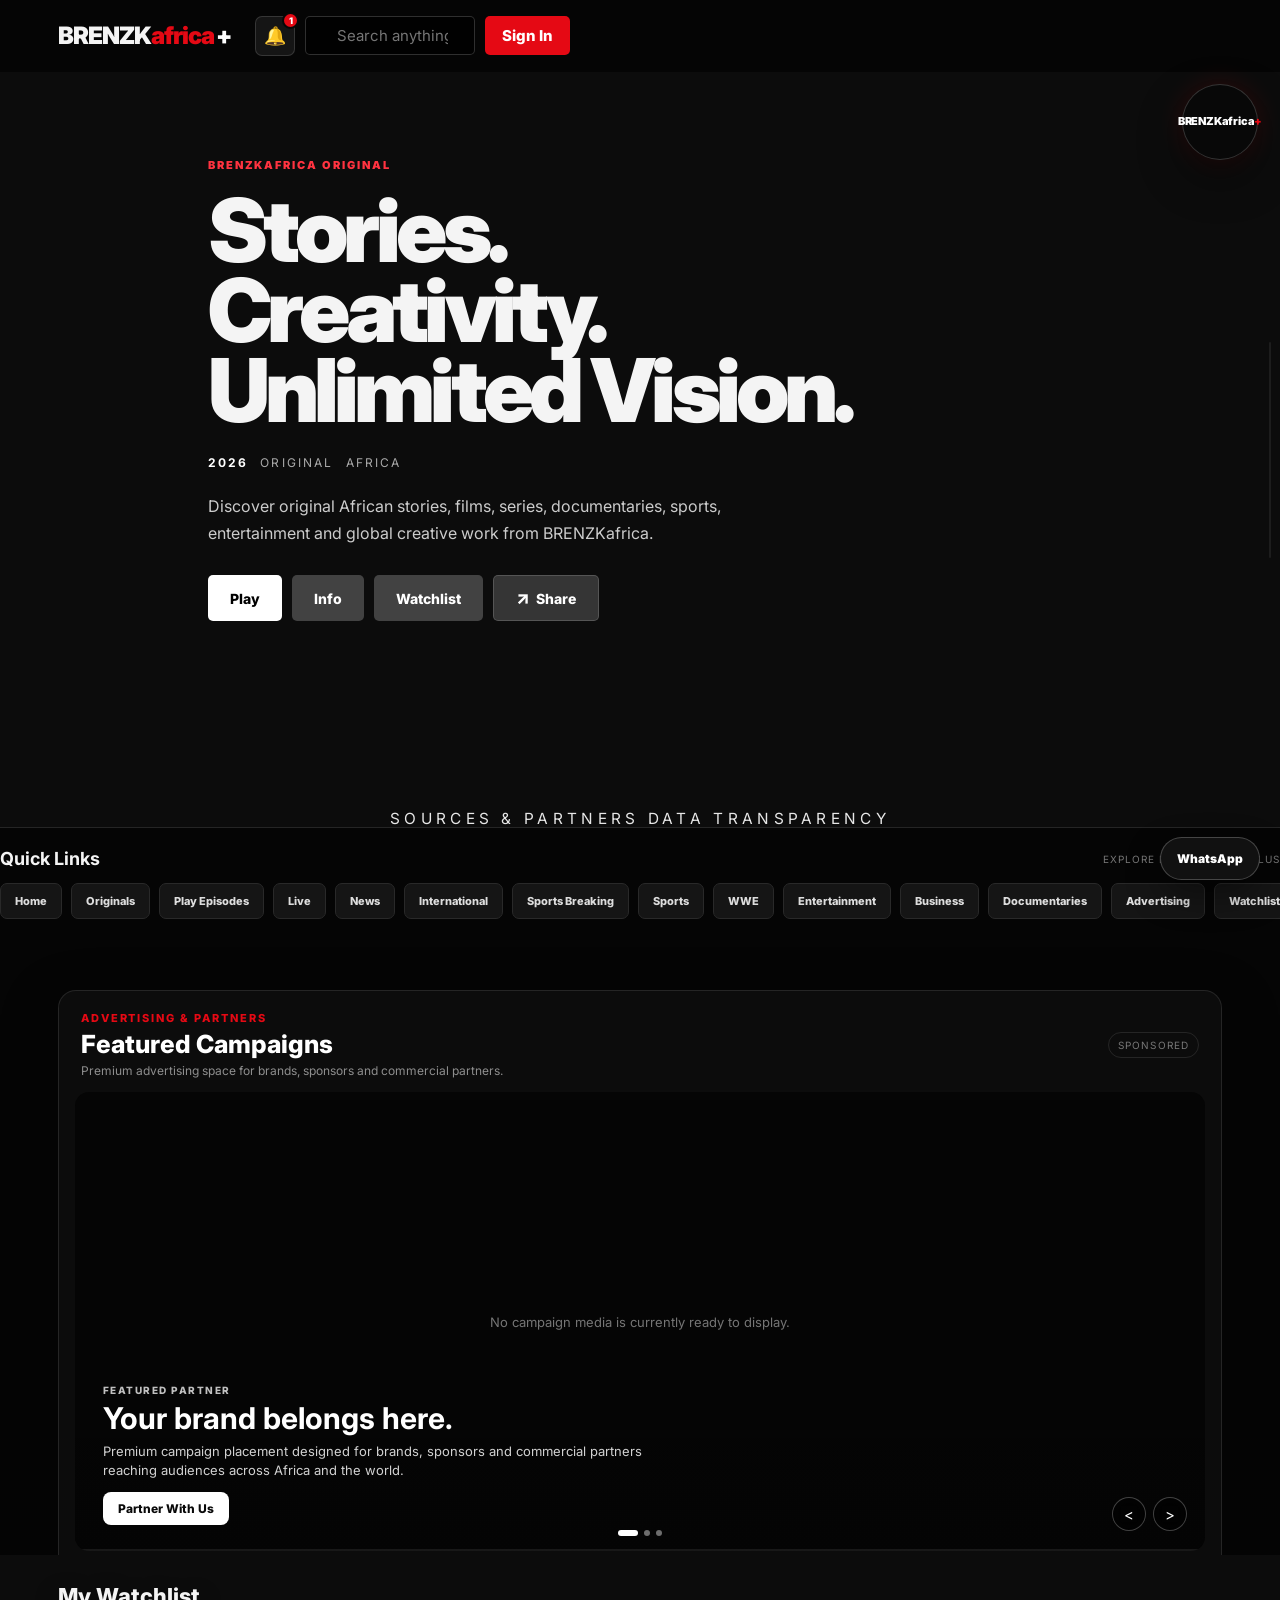
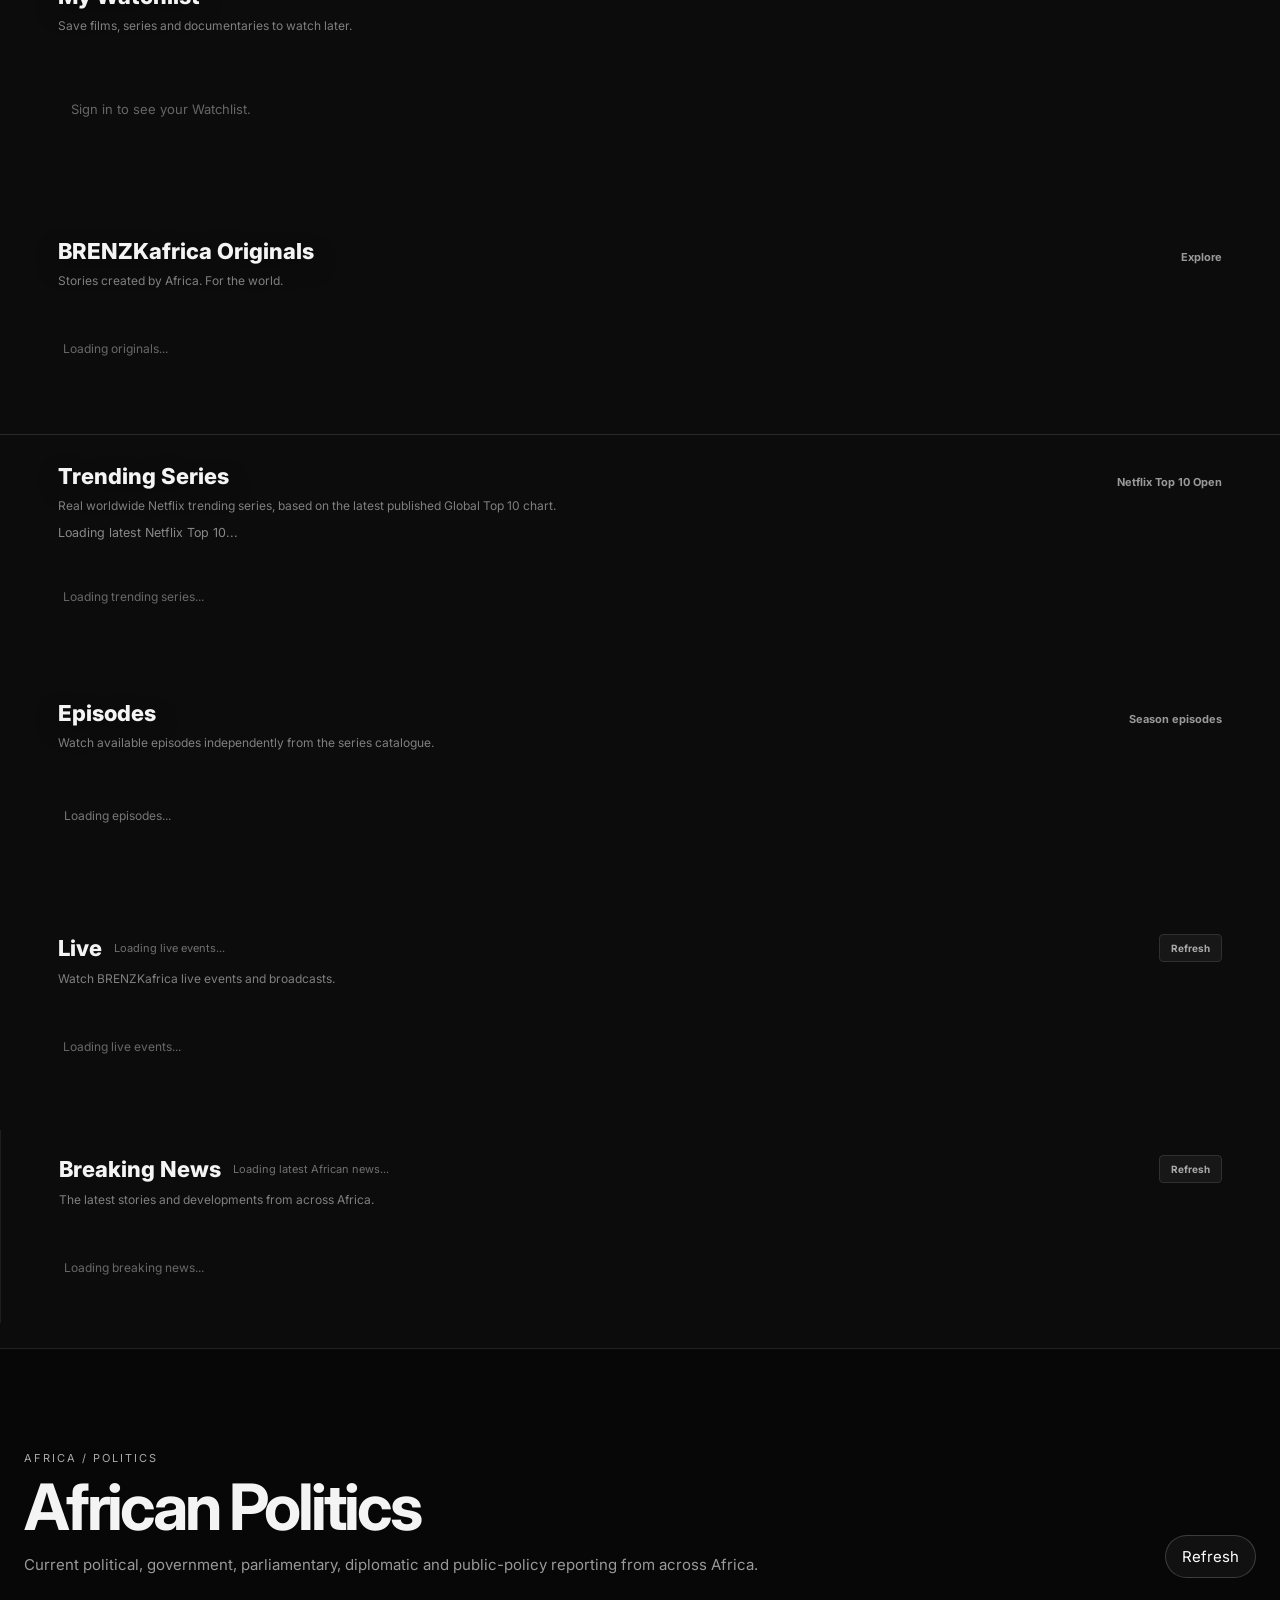
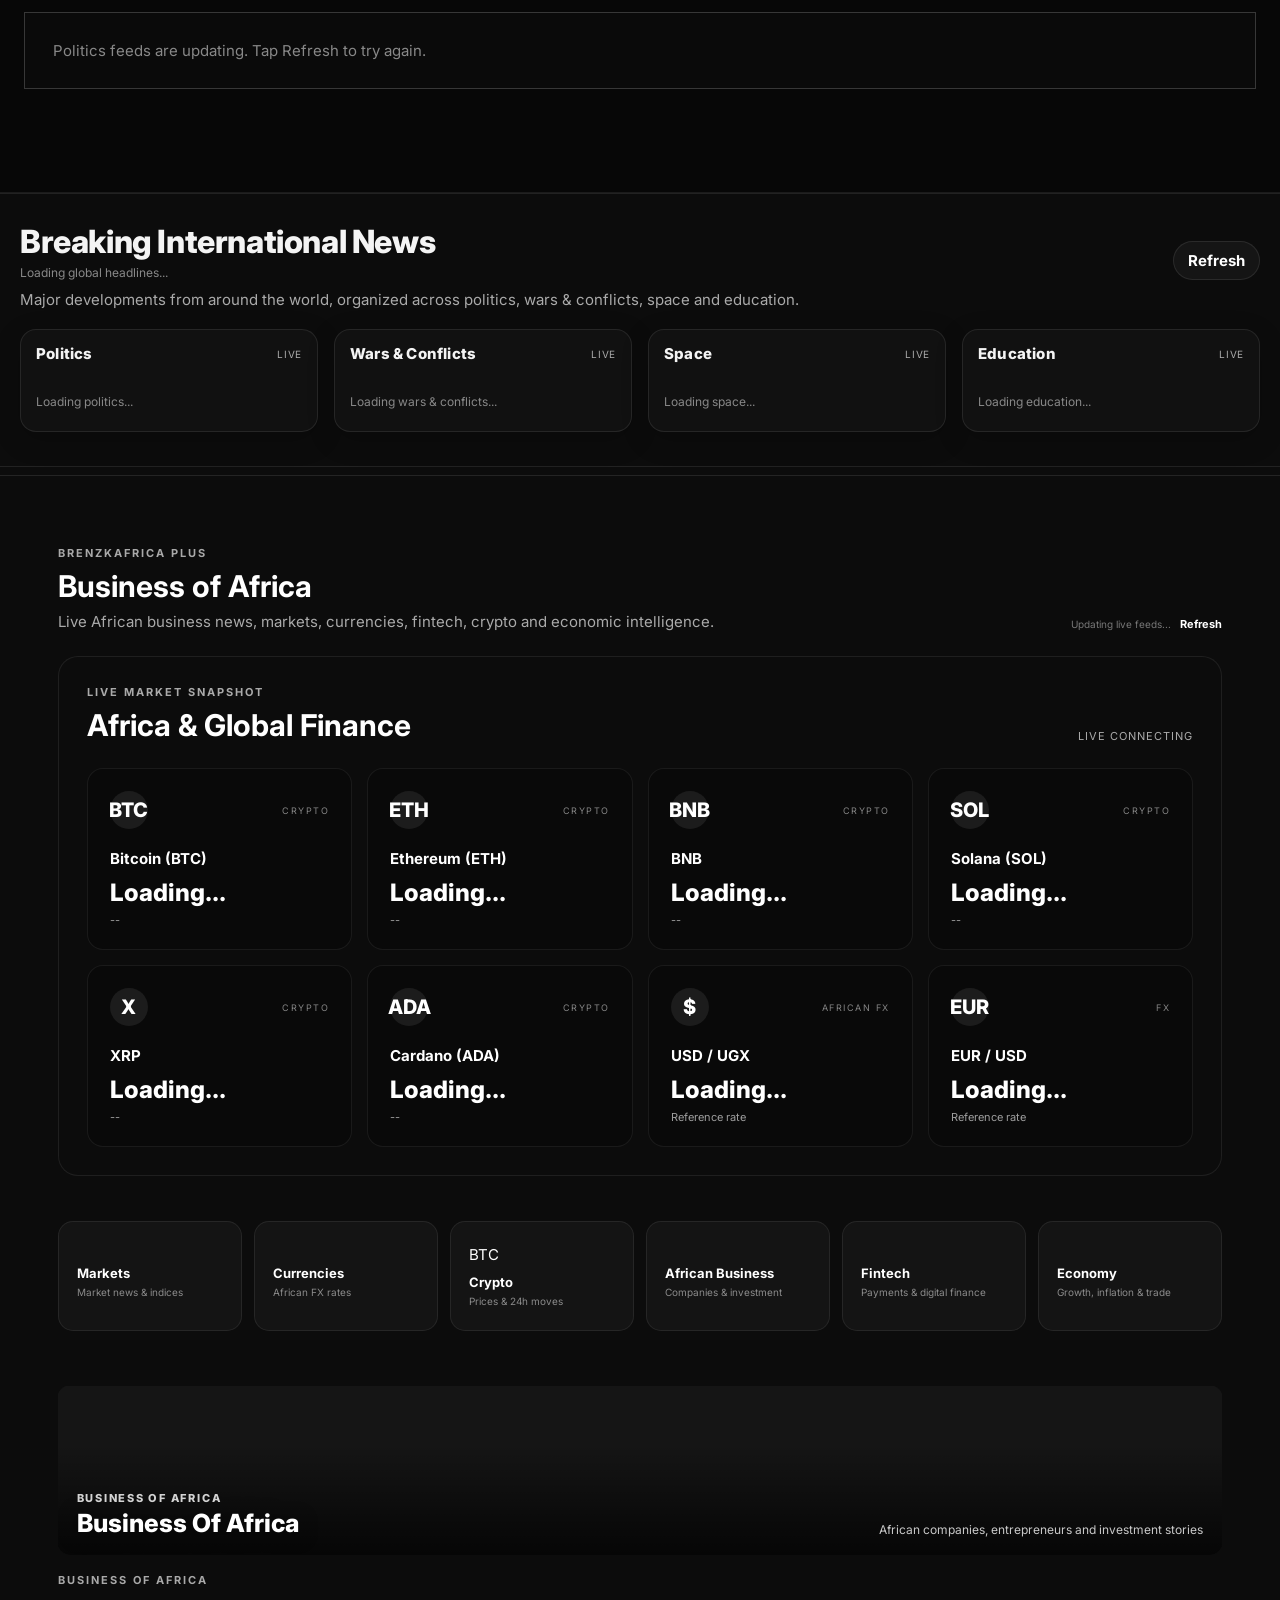
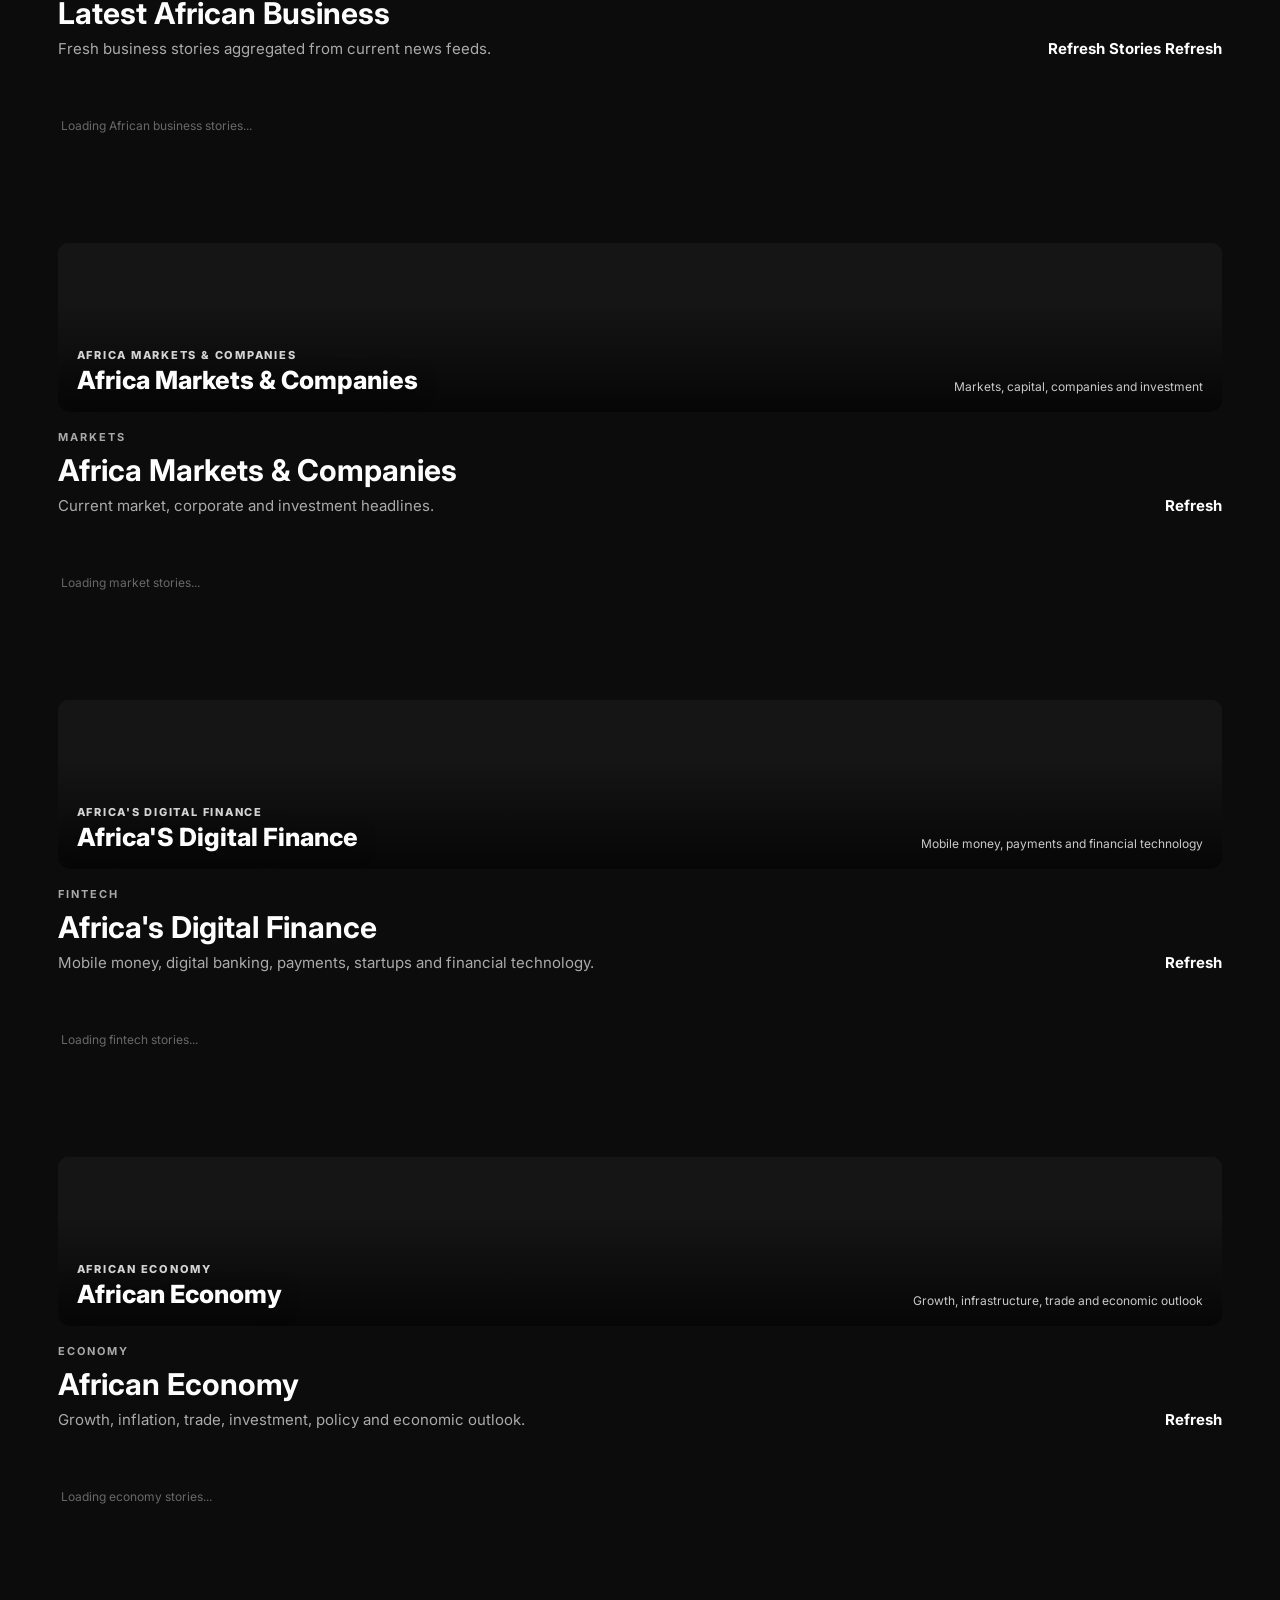
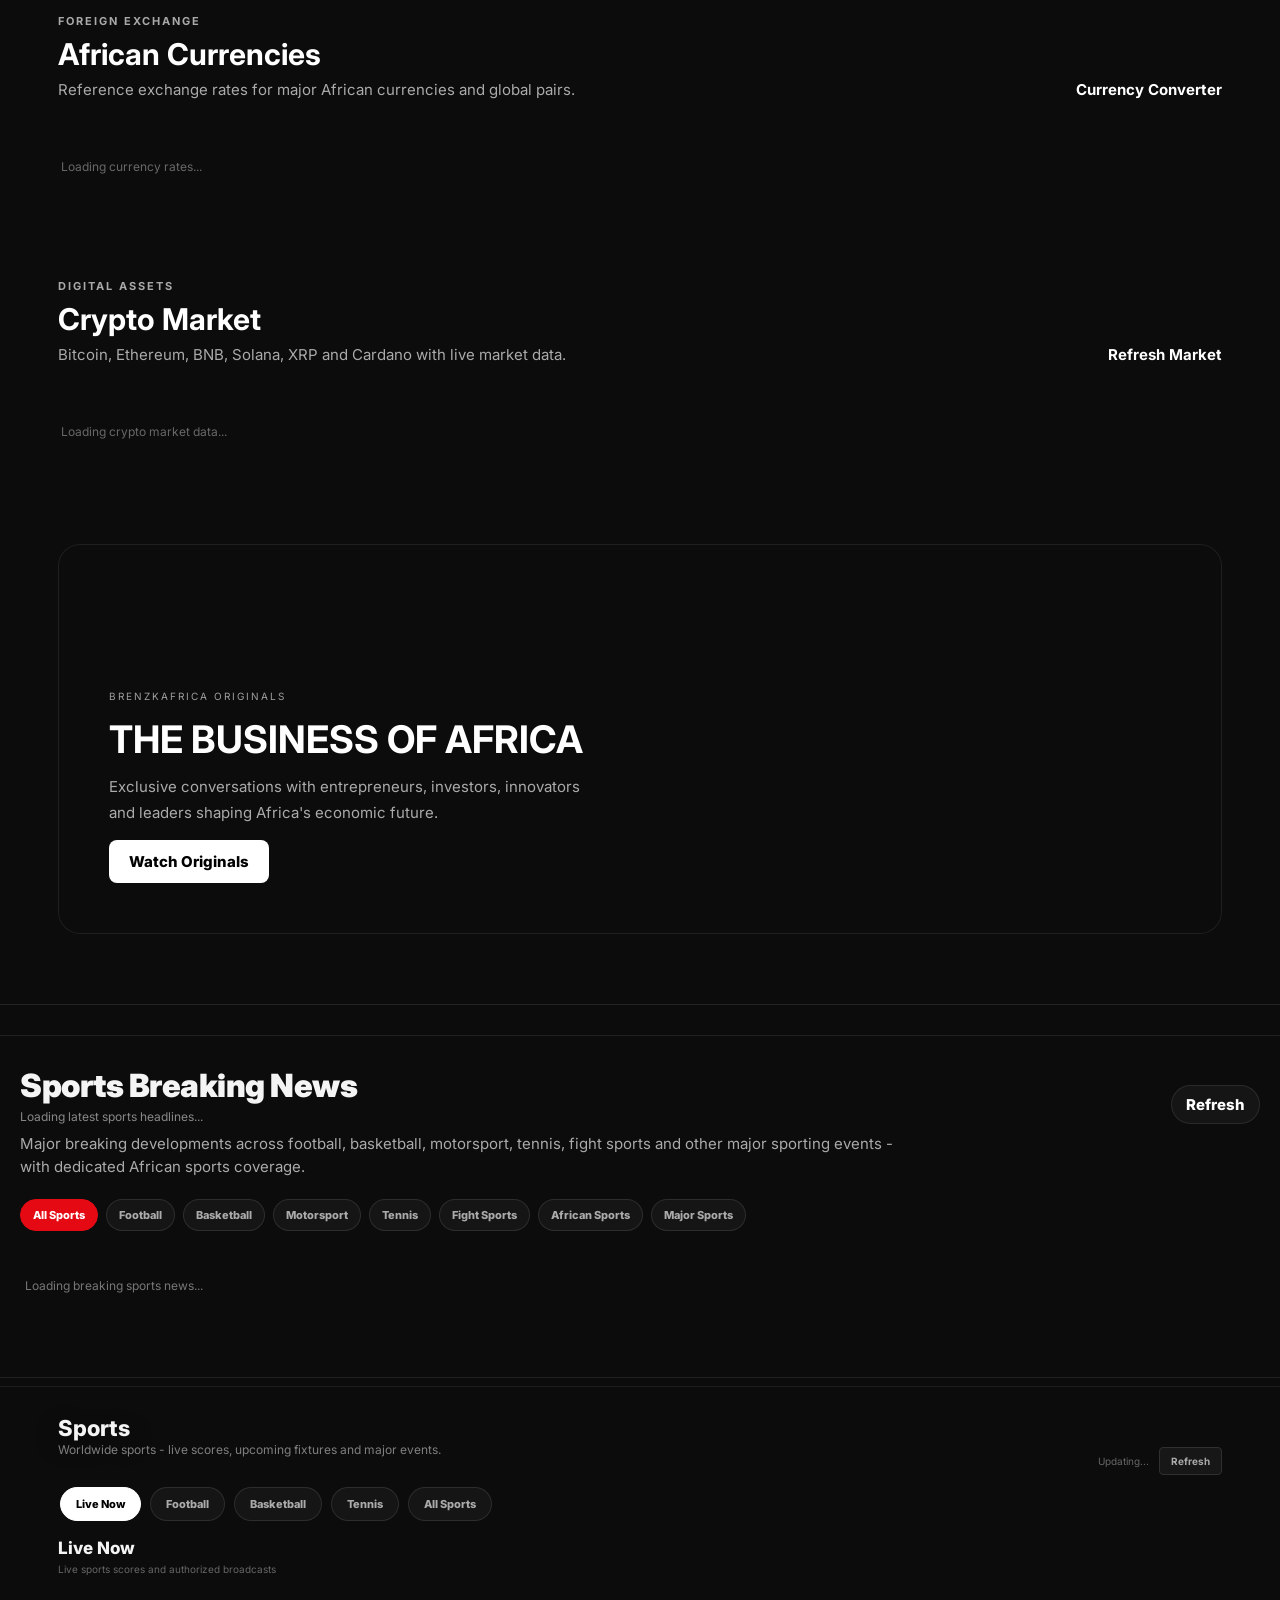
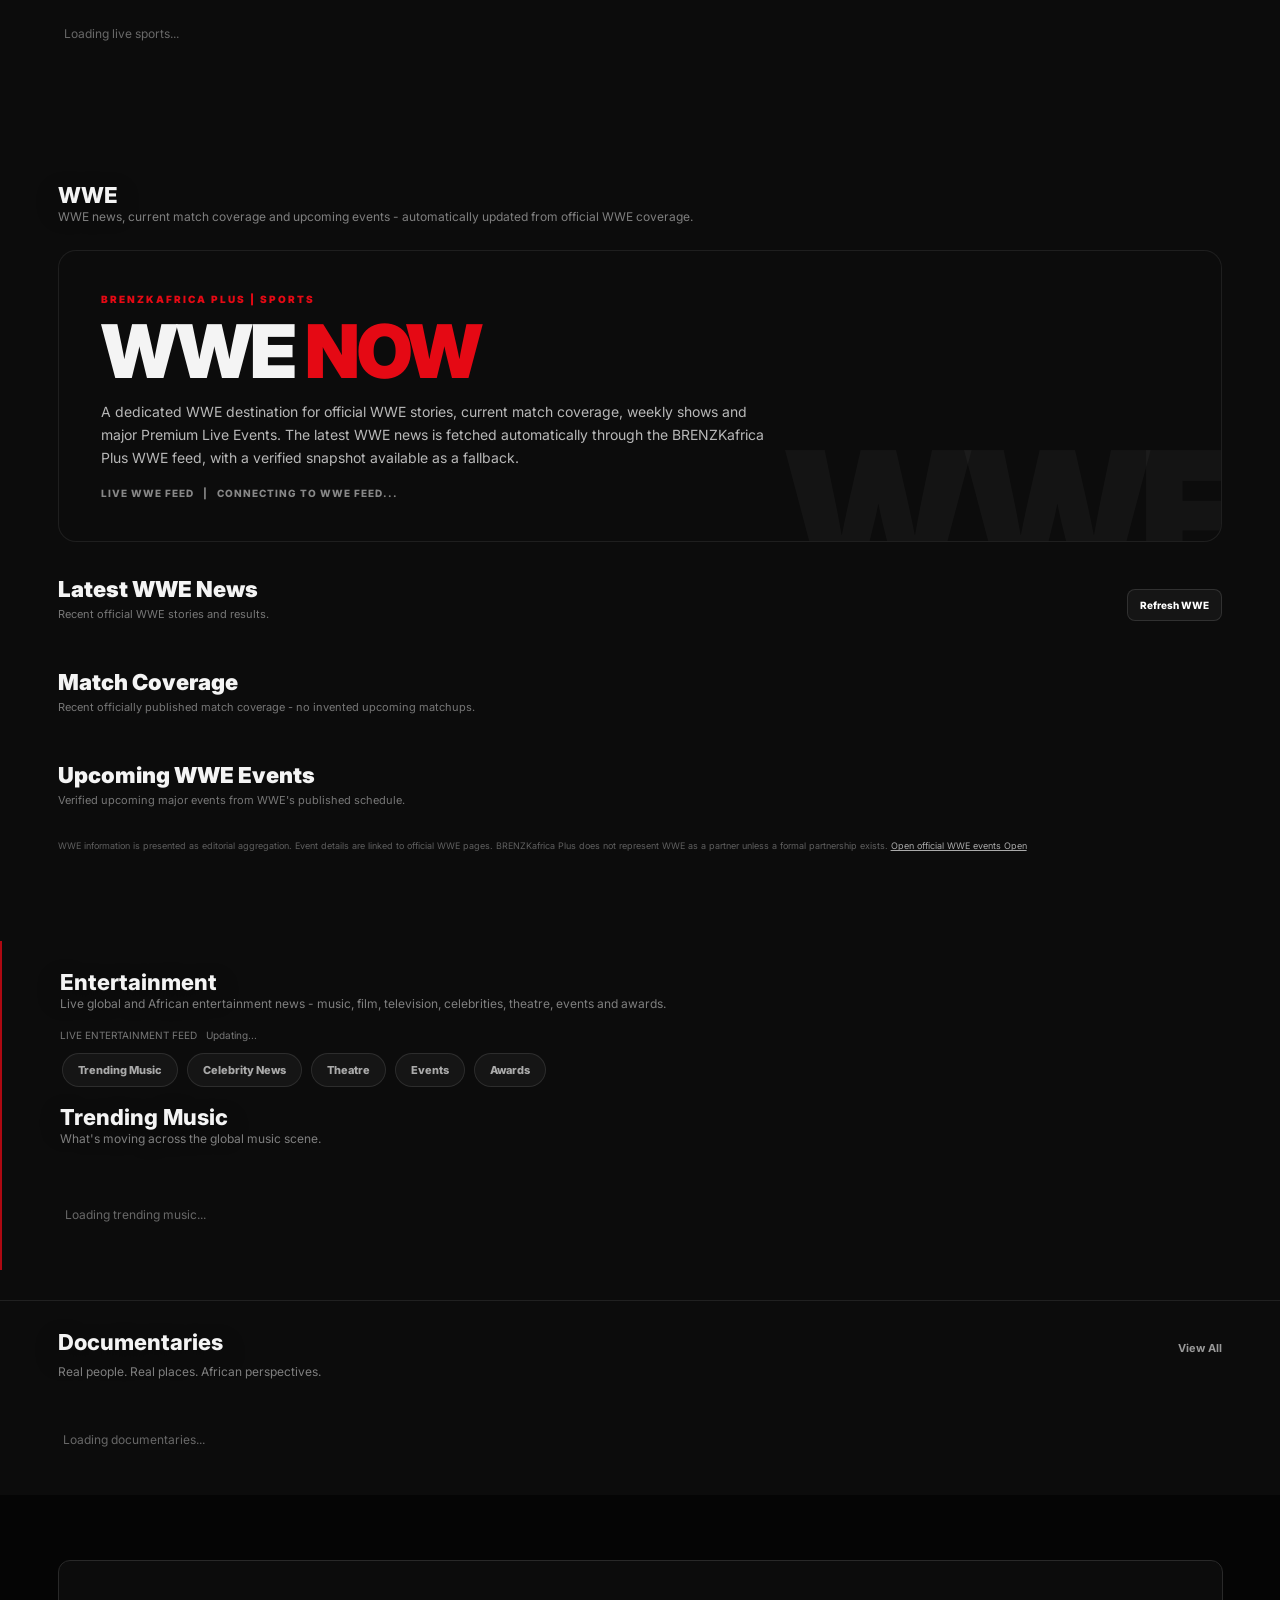
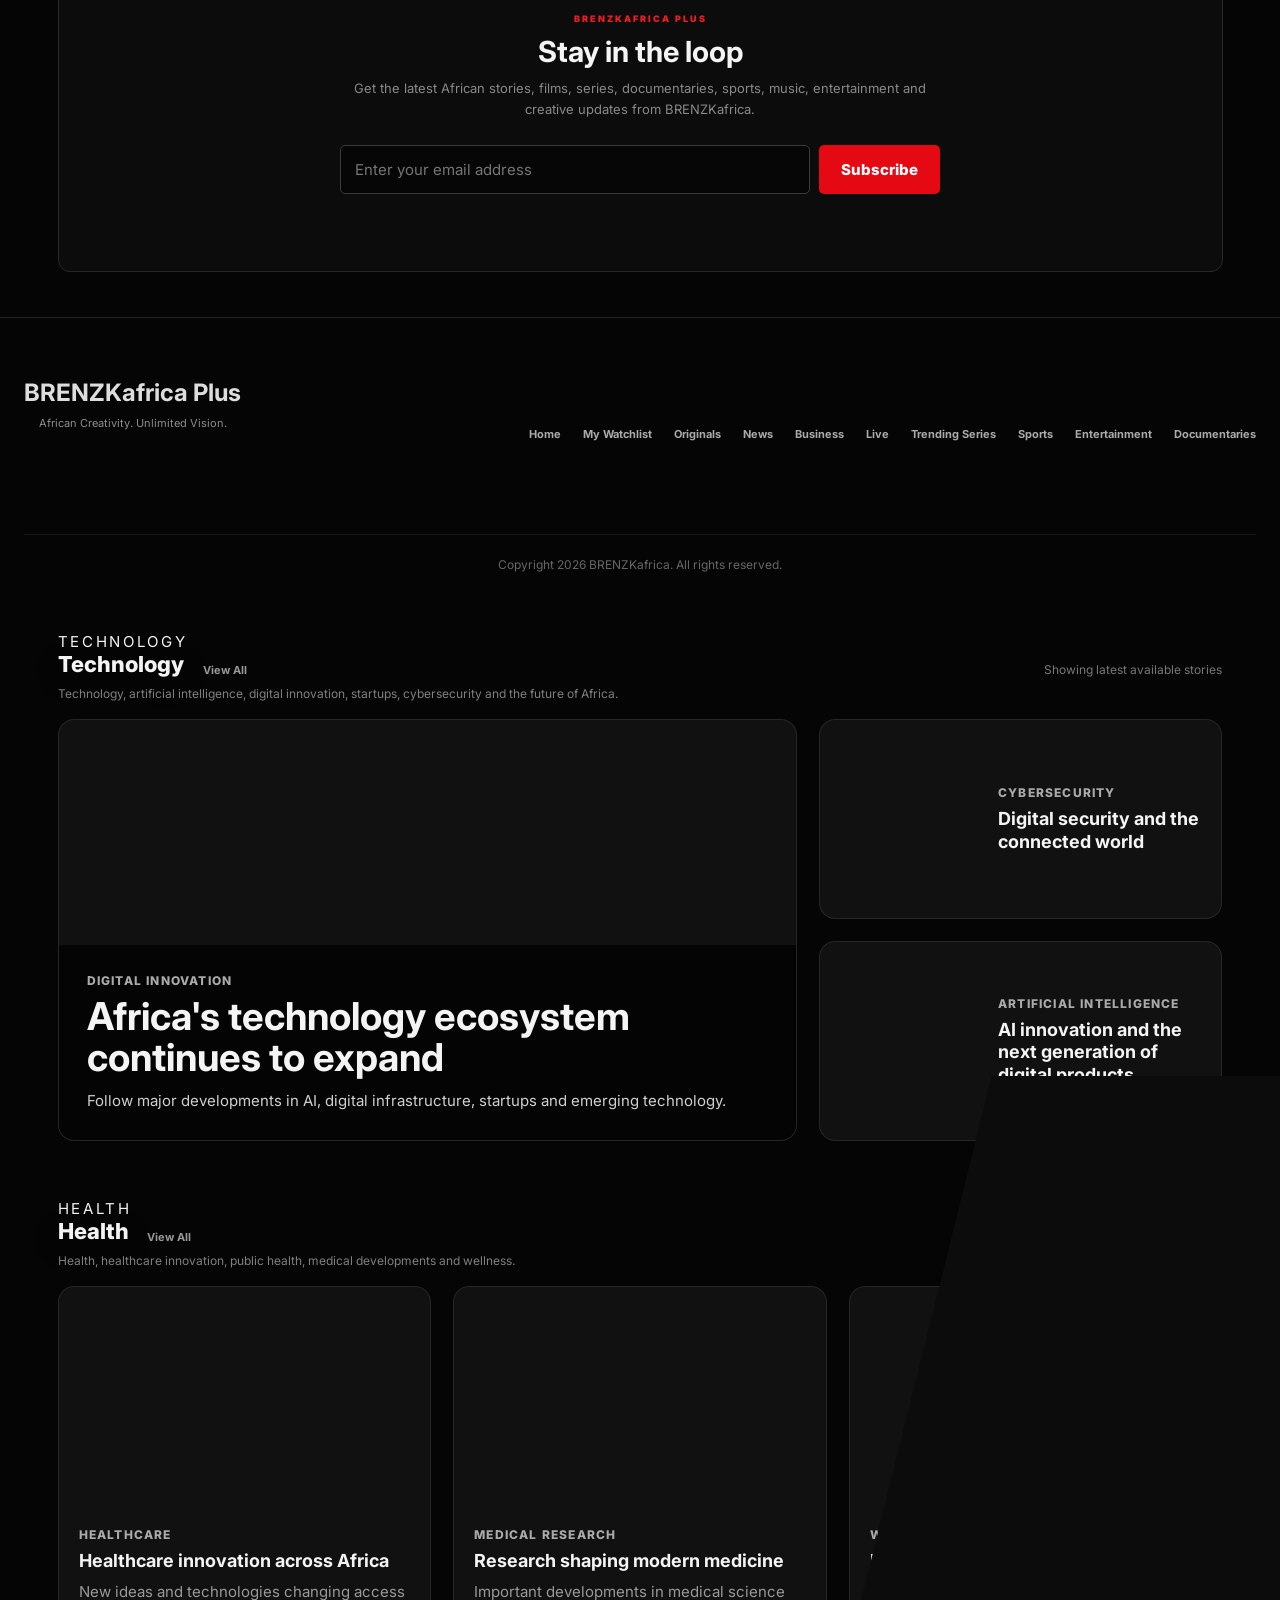
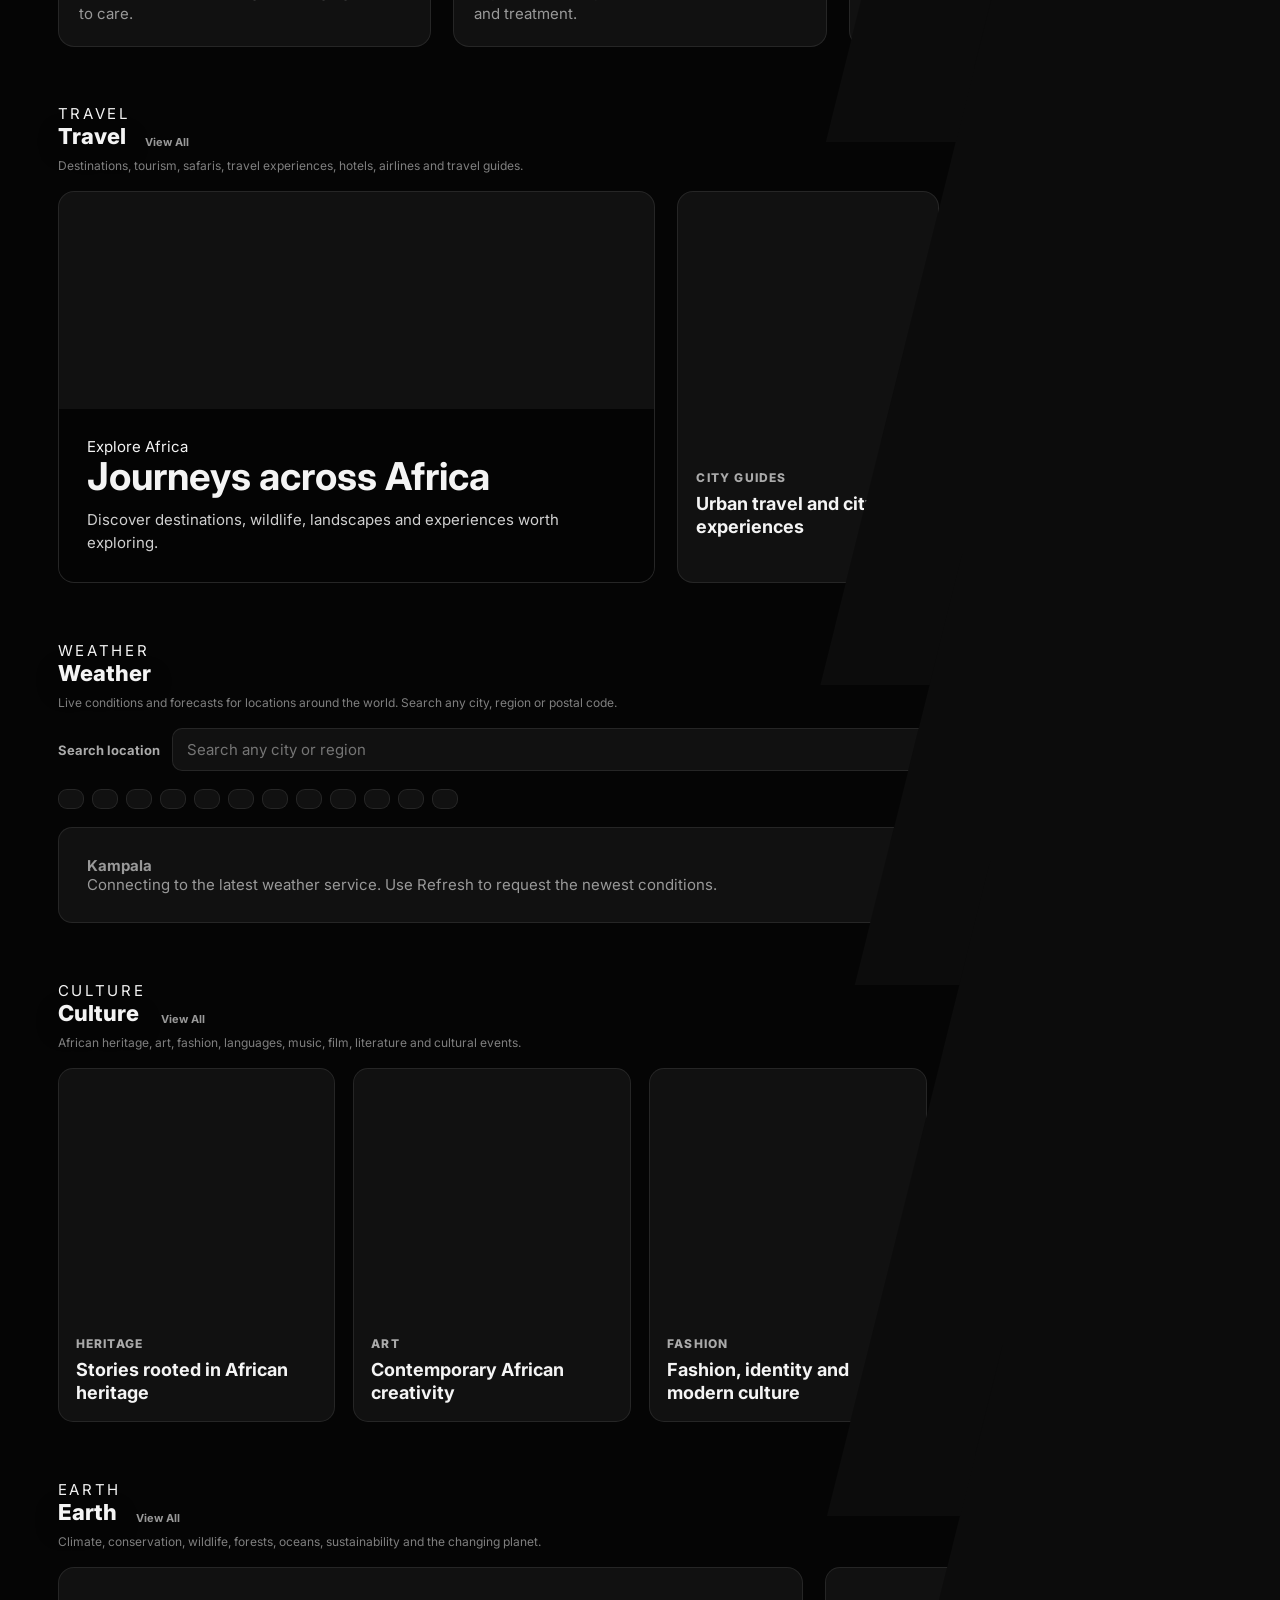
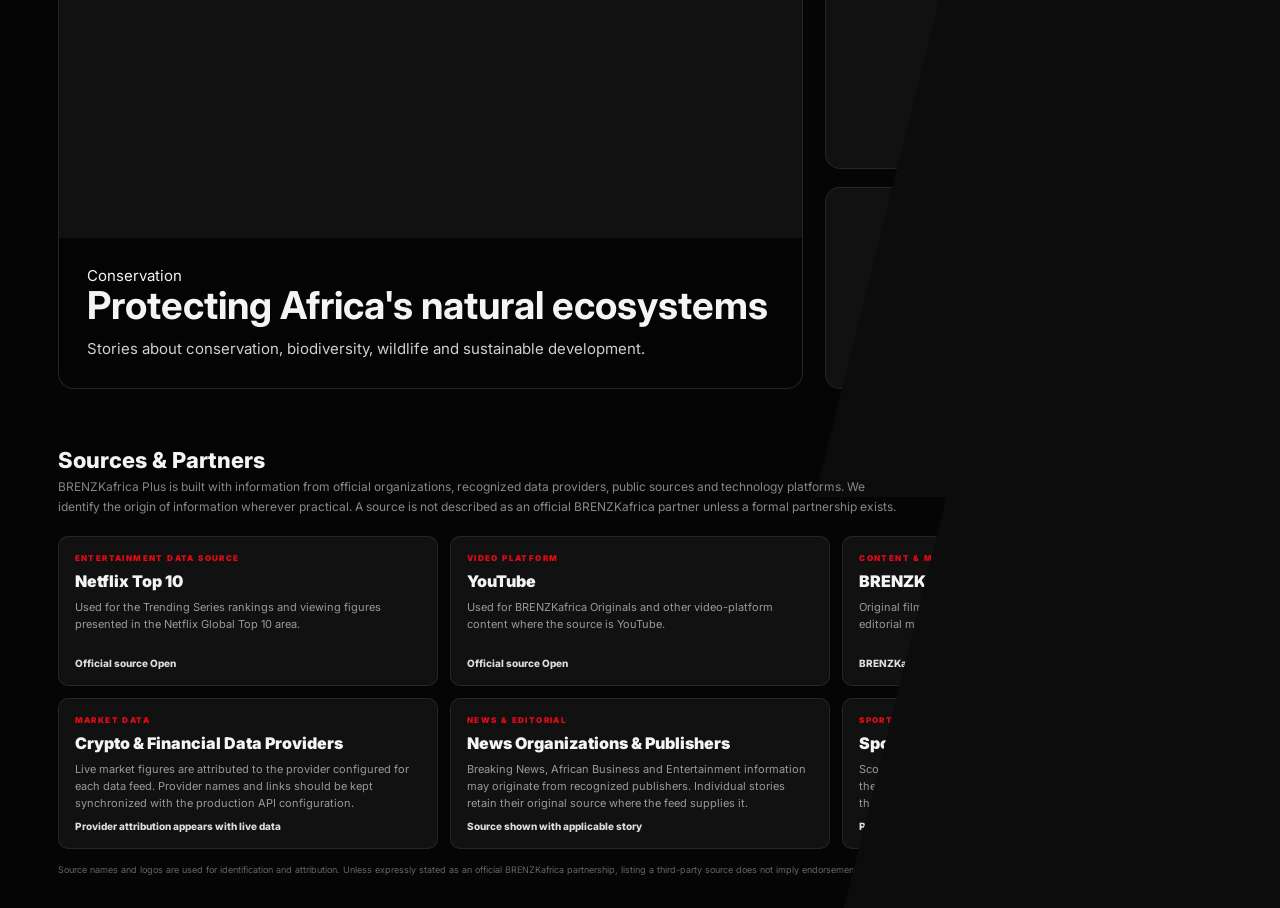
==== commit 37f01608: "Update index.html" ====
--- a/index.html
+++ b/index.html
@@ -998,3 +998,7779 @@
 .entertainment-card:hover img{transform:scale(1.06)}
 
 /* REAL EDITORIAL ENTERTAINMENT IMAGES */
+.entertainment-card .real-story-media,
+.music-card .real-story-media{
+position:absolute;
+inset:0;
+width:100%;
+height:100%;
+aspect-ratio:auto;
+overflow:hidden;
+background: #0c0c0c;
+}
+.entertainment-card .real-story-media img,
+.music-card .real-story-media img{
+width:100%;
+height:100%;
+object-fit:cover;
+transition:transform .45s ease,filter .35s ease;
+}
+.entertainment-card:hover .real-story-media img,
+.music-card:hover .real-story-media img{transform:scale(1.06)}
+.entertainment-card .real-story-media:after,
+.music-card .real-story-media:after{
+content:"";
+position:absolute;
+inset:0;
+pointer-events:none;
+background: #0c0c0c;
+}
+.entertainment-card .real-image-placeholder,
+.music-card .real-image-placeholder,
+.entertainment-card .real-image-empty,
+.music-card .real-image-empty{
+width:100%;height:100%;display:flex;align-items:center;justify-content:center;
+background: #0c0c0c;
+color:#666;
+}
+.entertainment-card .real-image-placeholder span:before,
+.music-card .real-image-placeholder span:before{content:"BRENZKAFRICA";font-size:10px;letter-spacing:2px;font-weight:900;}
+.entertainment-card:after{
+content:"";
+position:absolute;
+inset:0;
+background:linear-gradient(to top,rgba(0,0,0,.78),transparent 68%);
+}
+.entertainment-info{
+position:absolute;
+left:13px;
+right:13px;
+bottom:12px;
+z-index:3
+}
+.entertainment-label{
+color:#ff3943;
+font-size:8px;
+font-weight:900;
+letter-spacing:1.5px;
+text-transform:uppercase;
+margin-bottom:5px
+}
+.entertainment-title{
+font-size:14px;
+font-weight:900;
+white-space:nowrap;
+overflow:hidden;
+text-overflow:ellipsis
+}
+.entertainment-meta{
+color:#999;
+font-size:9px;
+margin-top:4px
+}
+.entertainment-badge{
+position:absolute;
+top:10px;
+left:10px;
+z-index:5;
+background:var(--red);
+color:#fff;
+padding:5px 7px;
+border-radius:4px;
+font-size:8px;
+font-weight:900
+}
+
+/* MUSIC */
+.music-card{
+position:relative;
+flex:0 0 205px;
+height:205px;
+overflow:hidden;
+background:#151515;
+border:1px solid rgba(255,255,255,.08);
+border-radius:9px;
+cursor:pointer;
+transition:.25s ease
+}
+.music-card:hover{
+transform:translateY(-5px);
+border-color:#444;
+box-shadow:0 15px 35px rgba(0,0,0,.55)
+}
+.music-card img{
+width:100%;
+height:100%;
+object-fit:cover;
+transition:.4s
+}
+.music-card:hover img{transform:scale(1.06)}
+.music-card:after{
+content:"";
+position:absolute;
+inset:0;
+background:linear-gradient(to top,rgba(0,0,0,.78),transparent 68%);
+}
+.music-play{
+position:absolute;
+right:11px;
+bottom:48px;
+z-index:5;
+width:38px;
+height:38px;
+border:0;
+border-radius:50%;
+background:#fff;
+color:#000;
+font-size:15px
+}
+.music-info{
+position:absolute;
+left:12px;
+right:12px;
+bottom:11px;
+z-index:4
+}
+.music-title{
+font-size:13px;
+font-weight:900;
+white-space:nowrap;
+overflow:hidden;
+text-overflow:ellipsis
+}
+.music-artist{
+color:#999;
+font-size:10px;
+margin-top:4px;
+white-space:nowrap;
+overflow:hidden;
+text-overflow:ellipsis
+}
+.music-region{
+color:#666;
+font-size:9px;
+margin-top:3px
+}
+
+/* PLAYER */
+.player{
+display:none;
+position:fixed;
+inset:0;
+z-index:8000;
+background:rgba(0,0,0,.97);
+align-items:center;
+justify-content:center;
+flex-direction:column;
+padding:40px 20px
+}
+.player.active{display:flex}
+.player video,.youtube-player{
+width:min(1200px,94vw);
+height:min(70vh,680px);
+background:#000;
+border:1px solid #222;
+border-radius:5px
+}
+.player video{object-fit:contain}
+.close-player{
+position:absolute;
+top:22px;
+right:25px;
+width:44px;
+height:44px;
+background:rgba(255,255,255,.1);
+color:#fff;
+border:1px solid rgba(255,255,255,.15);
+border-radius:50%;
+font-size:23px
+}
+.player-title{
+width:min(1200px,94vw);
+margin-top:14px;
+font-size:17px;
+font-weight:700
+}
+.player-description{
+width:min(1200px,94vw);
+color:#888;
+font-size:12px;
+margin-top:7px;
+line-height:1.5
+}
+
+/* AUTH */
+.auth-section{
+display:none;
+position:fixed;
+inset:0;
+z-index:10000;
+background:rgba(0,0,0,.86);
+backdrop-filter:blur(10px);
+align-items:center;
+justify-content:center;
+padding:20px
+}
+.auth-section.active{display:flex}
+.auth-box{
+width:100%;
+max-width:430px;
+background: #0c0c0c;
+border:1px solid rgba(255,255,255,.12);
+border-radius:12px;
+padding:32px;
+position:relative
+}
+.auth-box h2{font-size:28px;margin-bottom:8px}
+.auth-description{
+color:#818181;
+font-size:13px;
+line-height:1.55;
+margin-bottom:22px
+}
+.auth-box input{
+width:100%;
+background:#080808;
+color:#fff;
+border:1px solid #303030;
+padding:14px;
+border-radius:6px;
+margin-bottom:11px;
+outline:none
+}
+#auth-button{
+width:100%;
+padding:14px;
+border:0;
+border-radius:6px;
+background:var(--red);
+color:#fff;
+font-weight:800
+}
+#auth-message{
+min-height:20px;
+margin-top:14px;
+color:#aaa;
+font-size:12px;
+text-align:center
+}
+.auth-switch{
+margin-top:18px;
+color:#777;
+font-size:12px;
+text-align:center
+}
+.auth-switch button{
+background:none;
+border:0;
+color:#fff;
+font-weight:700
+}
+.auth-close{
+position:absolute;
+top:12px;
+right:15px;
+width:35px;
+height:35px;
+background:transparent;
+border:0;
+color:#aaa;
+font-size:25px
+}
+
+/* NEWSLETTER */
+.newsletter{
+width:calc(100% - 9%);
+max-width:1455px;
+margin:65px auto 25px;
+padding:52px 30px;
+background: #0c0c0c;
+border:1px solid #292929;
+border-radius:12px;
+text-align:center
+}
+.newsletter-kicker{
+color:#ef1b25;
+font-size:9px;
+font-weight:900;
+letter-spacing:2px;
+margin-bottom:10px
+}
+.newsletter h2{font-size:29px;margin-bottom:9px}
+.newsletter p{
+color:#898989;
+max-width:600px;
+margin:0 auto 25px;
+line-height:1.6;
+font-size:13px
+}
+.newsletter-form{
+display:flex;
+justify-content:center;
+gap:9px;
+max-width:600px;
+margin:auto
+}
+.newsletter-form input{
+flex:1;
+min-width:0;
+background:#060606;
+border:1px solid #3a3a3a;
+color:#fff;
+padding:14px;
+border-radius:5px;
+outline:none
+}
+.newsletter-form button{
+background:var(--red);
+color:#fff;
+border:0;
+padding:14px 22px;
+border-radius:5px;
+font-weight:800
+}
+
+/* FOOTER */
+footer{
+padding:55px 5% 35px;
+color:#666;
+text-align:center;
+border-top:1px solid #1d1d1d;
+margin-top:45px
+}
+footer h3{color:#ddd;font-size:18px;margin-bottom:8px}
+footer p{font-size:11px;line-height:1.6}
+.footer-links{
+display:flex;
+justify-content:center;
+flex-wrap:wrap;
+gap:20px;
+margin:25px 0
+}
+.footer-links a{
+color:#777;
+text-decoration:none;
+font-size:11px
+}
+
+/* TOAST */
+.toast{
+position:fixed;
+left:50%;
+bottom:25px;
+z-index:15000;
+transform:translate(-50%,30px);
+opacity:0;
+pointer-events:none;
+background:rgba(25,25,25,.96);
+border:1px solid #3a3a3a;
+color:#fff;
+padding:12px 17px;
+border-radius:6px;
+font-size:12px;
+transition:.2s
+}
+.toast.show{
+opacity:1;
+transform:translate(-50%,0)
+}
+
+/* MOBILE */
+@media(max-width:850px){
+header{padding:0 20px}
+nav{display:none}
+.hero{min-height:580px;height:78vh;background-position:63% center}
+.hero-content{padding:90px 20px 35px}
+.hero h1{font-size:48px;line-height:.94;letter-spacing:-2px}
+.hero p{font-size:13px}
+main{margin-top:-55px}
+.section,.live-section,.breaking-news{padding-left:15px;padding-right:15px}
+.section-title{font-size:19px}
+.card,.youtube-original-card{flex-basis:175px;height:100px}
+.portrait-card{flex-basis:140px;height:210px}
+.episode-card{flex-basis:250px;height:145px}
+.live-card,.news-card{flex-basis:280px}
+.sports-card{flex-basis:265px;height:160px}
+.sports-team{width:82px}
+.sports-team-logo{width:40px;height:40px}
+.sports-match{gap:8px}
+.sports-tabs{margin-right:-15px}
+.sports-tab{padding:8px 12px;font-size:10px}
+.entertainment-card{flex-basis:250px;height:150px}
+.music-card{flex-basis:165px;height:165px}
+.player{padding:60px 10px 20px}
+.player video,.youtube-player{width:100%;height:55vh}
+.newsletter{width:calc(100% - 30px);padding:38px 18px}
+.newsletter-form{flex-direction:column}
+.newsletter-form button{width:100%}
+.account-status span{display:none}
+}
+
+/* =========================================================
+  BRENZKAFRICA PLUS
+  BUSINESS  |  FINANCE  |  CURRENCIES  |  CRYPTO
+========================================================= */
+
+#businessFinanceSection{
+  padding:70px 4.5%;
+  color:#fff;
+  margin-bottom:30px;
+}
+
+#businessFinanceSection *{box-sizing:border-box}
+
+#businessFinanceSection .section-header,
+#businessFinanceSection .finance-block-header,
+#businessFinanceSection .finance-dashboard-header{
+  display:flex;
+  align-items:flex-end;
+  justify-content:space-between;
+  gap:25px;
+  margin-bottom:25px;
+}
+
+#businessFinanceSection .section-kicker,
+#businessFinanceSection .dashboard-label{
+  display:block;
+  font-size:11px;
+  letter-spacing:2px;
+  font-weight:700;
+  opacity:.65;
+  margin-bottom:8px;
+}
+
+#businessFinanceSection .section-header h2,
+#businessFinanceSection .finance-block-header h3,
+#businessFinanceSection .finance-dashboard-header h3{
+  margin:0;
+  font-size:30px;
+}
+
+#businessFinanceSection .section-header p,
+#businessFinanceSection .finance-block-header p{
+  margin:8px 0 0;
+  opacity:.65;
+}
+
+#businessFinanceSection .section-link,
+#businessFinanceSection .finance-block-header button{
+  border:0;
+  background:transparent;
+  color:#fff;
+  cursor:pointer;
+  font-weight:700;
+}
+
+#businessFinanceSection .finance-dashboard{
+  padding:28px;
+  border-radius:20px;
+  background: #0c0c0c;
+  border:1px solid rgba(255,255,255,.08);
+  margin-bottom:45px;
+}
+
+#businessFinanceSection .market-status{
+  font-size:11px;
+  letter-spacing:1px;
+  opacity:.65;
+}
+
+#businessFinanceSection .market-grid{
+  display:grid;
+  grid-template-columns:repeat(4,1fr);
+  gap:15px;
+}
+
+#businessFinanceSection .market-card{
+  padding:22px;
+  border-radius:16px;
+  background:rgba(0,0,0,.25);
+  border:1px solid rgba(255,255,255,.07);
+}
+
+#businessFinanceSection .market-top{
+  display:flex;
+  align-items:center;
+  justify-content:space-between;
+  margin-bottom:20px;
+}
+
+#businessFinanceSection .market-icon{
+  width:38px;
+  height:38px;
+  display:flex;
+  align-items:center;
+  justify-content:center;
+  border-radius:50%;
+  background:rgba(255,255,255,.08);
+  font-size:20px;
+  font-weight:800;
+}
+
+#businessFinanceSection .market-category{
+  font-size:9px;
+  letter-spacing:1.5px;
+  opacity:.5;
+}
+
+#businessFinanceSection .market-card h4{
+  margin:0 0 10px;
+  font-size:15px;
+}
+
+#businessFinanceSection .market-price{
+  font-size:24px;
+  font-weight:800;
+  margin-bottom:6px;
+}
+
+#businessFinanceSection .market-change{
+  font-size:11px;
+  opacity:.6;
+}
+
+#businessFinanceSection .finance-categories{
+  display:grid;
+  grid-template-columns:repeat(6,1fr);
+  gap:12px;
+  margin-bottom:55px;
+}
+
+#businessFinanceSection .finance-categories button{
+  min-height:110px;
+  text-align:left;
+  padding:18px;
+  border-radius:15px;
+  border:1px solid rgba(255,255,255,.08);
+  background:rgba(255,255,255,.035);
+  color:#fff;
+  cursor:pointer;
+  transition:.25s ease;
+}
+
+#businessFinanceSection .finance-categories button:hover{
+  transform:translateY(-4px);
+  background:rgba(255,255,255,.08);
+}
+
+#businessFinanceSection .finance-categories strong,
+#businessFinanceSection .finance-categories span{
+  display:block;
+}
+
+#businessFinanceSection .finance-categories strong{
+  margin-top:10px;
+  font-size:13px;
+}
+
+#businessFinanceSection .finance-categories span{
+  margin-top:5px;
+  font-size:10px;
+  opacity:.5;
+}
+
+#businessFinanceSection .finance-content-block{margin-bottom:60px}
+
+#businessFinanceSection .currency-row{
+  display:flex;
+  gap:14px;
+  overflow-x:auto;
+  scrollbar-width:none;
+  padding-bottom:10px;
+}
+
+#businessFinanceSection .currency-row::-webkit-scrollbar{display:none}
+
+#businessFinanceSection .currency-pair{
+  min-width:190px;
+  padding:20px;
+  border-radius:15px;
+  background:rgba(255,255,255,.04);
+  border:1px solid rgba(255,255,255,.07);
+}
+
+#businessFinanceSection .currency-pair span{font-weight:800}
+
+#businessFinanceSection .currency-pair strong{
+  opacity:.4;
+  margin:0 5px;
+}
+
+#businessFinanceSection .currency-pair small{
+  display:block;
+  margin-top:10px;
+  opacity:.5;
+  font-size:10px;
+}
+
+#businessFinanceSection .crypto-grid{
+  display:grid;
+  grid-template-columns:repeat(3,1fr);
+  gap:16px;
+}
+
+#businessFinanceSection .crypto-feature{
+  padding:25px;
+  border-radius:18px;
+  background: #0c0c0c;
+  border:1px solid rgba(255,255,255,.08);
+}
+
+#businessFinanceSection .crypto-symbol{
+  width:48px;
+  height:48px;
+  border-radius:50%;
+  display:flex;
+  align-items:center;
+  justify-content:center;
+  background:rgba(255,255,255,.08);
+  font-size:24px;
+  font-weight:800;
+  margin-bottom:20px;
+}
+
+#businessFinanceSection .crypto-feature span{
+  font-size:9px;
+  letter-spacing:1.5px;
+  opacity:.5;
+}
+
+#businessFinanceSection .crypto-feature h4{
+  margin:8px 0;
+  font-size:20px;
+}
+
+#businessFinanceSection .crypto-feature p{
+  font-size:12px;
+  line-height:1.6;
+  opacity:.6;
+}
+
+#businessFinanceSection .crypto-feature button{
+  margin-top:15px;
+  border:0;
+  background:transparent;
+  color:#fff;
+  font-weight:700;
+  cursor:pointer;
+}
+
+#businessFinanceSection .business-story-row{
+  display:flex;
+  gap:18px;
+  overflow-x:auto;
+  scrollbar-width:none;
+}
+
+#businessFinanceSection .business-story-row::-webkit-scrollbar{display:none}
+
+#businessFinanceSection .business-story-card{
+  min-width:310px;
+  border-radius:18px;
+  overflow:hidden;
+  background:rgba(255,255,255,.04);
+  border:1px solid rgba(255,255,255,.07);
+}
+
+#businessFinanceSection .story-image{
+  height:170px;
+  display:flex;
+  align-items:center;
+  justify-content:center;
+  background: #0c0c0c;
+}
+
+#businessFinanceSection .story-placeholder{
+  font-size:12px;
+  letter-spacing:3px;
+  opacity:.3;
+}
+
+#businessFinanceSection .story-content{padding:20px}
+
+#businessFinanceSection .story-content span{
+  font-size:9px;
+  letter-spacing:1.5px;
+  opacity:.5;
+}
+
+#businessFinanceSection .story-content h4{
+  font-size:17px;
+  margin:10px 0;
+}
+
+#businessFinanceSection .story-content p{
+  font-size:11px;
+  line-height:1.6;
+  opacity:.6;
+}
+
+#businessFinanceSection .story-content button{
+  border:0;
+  background:transparent;
+  color:#fff;
+  padding:0;
+  font-weight:700;
+  cursor:pointer;
+}
+
+#businessFinanceSection .finance-original{
+  min-height:390px;
+  border-radius:22px;
+  overflow:hidden;
+  display:flex;
+  align-items:flex-end;
+  margin-top:70px;
+  background: #0c0c0c;
+  border:1px solid rgba(255,255,255,.08);
+}
+
+#businessFinanceSection .original-overlay{
+  max-width:600px;
+  padding:50px;
+}
+
+#businessFinanceSection .original-overlay span{
+  font-size:10px;
+  letter-spacing:2px;
+  opacity:.6;
+}
+
+#businessFinanceSection .original-overlay h3{
+  font-size:38px;
+  margin:12px 0;
+}
+
+#businessFinanceSection .original-overlay p{
+  line-height:1.7;
+  opacity:.65;
+}
+
+#businessFinanceSection .original-overlay button{
+  margin-top:15px;
+  padding:12px 20px;
+  border:0;
+  border-radius:8px;
+  background:#fff;
+  color:#000;
+  font-weight:800;
+  cursor:pointer;
+}
+
+#currencyConverterModal{
+  position:fixed;
+  inset:0;
+  display:none;
+  align-items:center;
+  justify-content:center;
+  background:rgba(0,0,0,.8);
+  backdrop-filter:blur(15px);
+  z-index:9999;
+  padding:20px;
+}
+
+#currencyConverterModal.active{display:flex}
+
+#currencyConverterModal .currency-modal-content{
+  position:relative;
+  width:100%;
+  max-width:500px;
+  padding:35px;
+  border-radius:20px;
+  background:#111;
+  border:1px solid rgba(255,255,255,.1);
+}
+
+#currencyConverterModal .currency-close{
+  position:absolute;
+  right:18px;
+  top:15px;
+  border:0;
+  background:transparent;
+  color:#fff;
+  font-size:28px;
+  cursor:pointer;
+}
+
+#currencyConverterModal h3{
+  font-size:28px;
+  margin:5px 0;
+}
+
+#currencyConverterModal p{
+  opacity:.6;
+  font-size:13px;
+}
+
+#currencyConverterModal .converter-field,
+#currencyConverterModal .converter-grid{margin-top:20px}
+
+#currencyConverterModal .converter-grid{
+  display:grid;
+  grid-template-columns:1fr 1fr;
+  gap:15px;
+}
+
+#currencyConverterModal label{
+  display:block;
+  font-size:10px;
+  opacity:.6;
+  margin-bottom:7px;
+}
+
+#currencyConverterModal input,
+#currencyConverterModal select{
+  width:100%;
+  padding:13px;
+  border-radius:9px;
+  border:1px solid rgba(255,255,255,.1);
+  background:#181818;
+  color:#fff;
+  outline:none;
+}
+
+#currencyConverterModal .convert-button{
+  width:100%;
+  margin-top:20px;
+  padding:14px;
+  border:0;
+  border-radius:9px;
+  background:#fff;
+  color:#000;
+  font-weight:800;
+  cursor:pointer;
+}
+
+#currencyConverterModal .currency-result{
+  margin-top:20px;
+  padding:18px;
+  border-radius:10px;
+  background:rgba(255,255,255,.05);
+  text-align:center;
+  font-size:18px;
+  font-weight:800;
+}
+
+@media(max-width:900px){
+  #businessFinanceSection .market-grid{grid-template-columns:repeat(2,1fr)}
+  #businessFinanceSection .finance-categories{grid-template-columns:repeat(3,1fr)}
+  #businessFinanceSection .crypto-grid{grid-template-columns:1fr}
+}
+
+@media(max-width:600px){
+  #businessFinanceSection{padding:45px 15px}
+  #businessFinanceSection .section-header,
+  #businessFinanceSection .finance-block-header,
+  #businessFinanceSection .finance-dashboard-header{
+    align-items:flex-start;
+  }
+  #businessFinanceSection .section-header h2,
+  #businessFinanceSection .finance-block-header h3{
+    font-size:24px;
+  }
+  #businessFinanceSection .market-grid{grid-template-columns:1fr 1fr}
+  #businessFinanceSection .finance-categories{grid-template-columns:repeat(2,1fr)}
+  #businessFinanceSection .finance-dashboard{padding:18px}
+  #businessFinanceSection .market-card{padding:16px}
+  #businessFinanceSection .market-price{font-size:19px}
+  #businessFinanceSection .original-overlay{padding:30px}
+  #businessFinanceSection .original-overlay h3{font-size:28px}
+}
+
+
+
+/* =========================================================
+  SPORTS BREAKING NEWS
+========================================================= */
+.sports-breaking-section{padding:30px 20px 38px;margin:0 0 8px;background: #0c0c0c;border-top:1px solid var(--border);border-bottom:1px solid var(--border)}
+.sports-breaking-header{display:flex;align-items:flex-end;justify-content:space-between;gap:18px;margin-bottom:8px}
+.sports-breaking-title-wrap{display:flex;align-items:center;gap:12px}
+.sports-breaking-title{font-size:clamp(22px,3vw,32px);font-weight:900;letter-spacing:-.5px}
+.sports-breaking-dot{width:10px;height:10px;border-radius:50%;background:#e50914;box-shadow:0 0 0 5px rgba(229,9,20,.12),0 0 18px rgba(229,9,20,.55);flex:0 0 auto}
+.sports-breaking-status{color:var(--muted);font-size:12px;margin-top:4px}
+.sports-breaking-refresh{border:1px solid var(--border);background:#151515;color:#fff;border-radius:999px;padding:9px 14px;cursor:pointer;font-weight:800}
+.sports-breaking-refresh:hover{background:#222}
+.sports-breaking-subtitle{color:#aaa;margin:0 0 18px;max-width:900px;line-height:1.55}
+.sports-breaking-tabs{display:flex;gap:8px;overflow-x:auto;padding:2px 0 14px;scrollbar-width:none}
+.sports-breaking-tabs::-webkit-scrollbar{display:none}
+.sports-breaking-tab{flex:0 0 auto;border:1px solid rgba(255,255,255,.1);background:#151515;color:#aaa;border-radius:999px;padding:8px 12px;font-size:11px;font-weight:800;cursor:pointer}
+.sports-breaking-tab.active{background:#e50914;color:#fff;border-color:#e50914}
+.sports-breaking-panel{display:none}
+.sports-breaking-panel.active{display:block}
+.sports-breaking-row{display:flex;gap:15px;overflow-x:auto;padding:3px 2px 16px;scrollbar-width:none}
+.sports-breaking-row::-webkit-scrollbar{display:none}
+.sports-breaking-card{position:relative;flex:0 0 300px;min-height:245px;border:1px solid rgba(255,255,255,.08);border-radius:15px;overflow:hidden;background:#111;cursor:pointer;box-shadow:0 10px 30px rgba(0,0,0,.2);transition:transform .25s ease,border-color .25s ease,box-shadow .25s ease}
+.sports-breaking-card:hover{transform:translateY(-4px);border-color:rgba(255,255,255,.2);box-shadow:0 18px 45px rgba(0,0,0,.35)}
+.sports-breaking-image{height:155px;background:#191919;overflow:hidden;position:relative}
+.sports-breaking-image img{width:100%;height:100%;object-fit:cover;display:block;transition:transform .35s ease}
+.sports-breaking-card:hover .sports-breaking-image img{transform:scale(1.05)}
+.sports-breaking-image:after{content:"";position:absolute;inset:45% 0 0;background:linear-gradient(to top,rgba(0,0,0,.78),transparent);}
+.sports-breaking-badge{position:absolute;top:10px;left:10px;z-index:2;background:rgba(0,0,0,.78);border:1px solid rgba(255,255,255,.16);border-radius:999px;padding:5px 8px;color:#fff;font-size:9px;font-weight:900;text-transform:uppercase;letter-spacing:.5px}
+.sports-breaking-live{position:absolute;top:10px;right:10px;z-index:2;background:#e50914;color:#fff;border-radius:999px;padding:5px 8px;font-size:9px;font-weight:900}
+.sports-breaking-info{padding:12px 13px 14px}
+.sports-breaking-source{font-size:9px;color:#888;text-transform:uppercase;letter-spacing:.6px;margin-bottom:6px}
+.sports-breaking-card h4{font-size:14px;line-height:1.35;margin:0 0 7px;font-weight:850}
+.sports-breaking-card p{font-size:10px;line-height:1.45;color:#999;margin:0;display:-webkit-box;-webkit-line-clamp:2;-webkit-box-orient:vertical;overflow:hidden}
+.sports-breaking-date{font-size:9px;color:#666;margin-top:8px}
+.sports-breaking-empty,.sports-breaking-error{padding:30px 3px;color:#777;font-size:12px}
+@media(max-width:650px){.sports-breaking-section{padding-left:15px;padding-right:15px}.sports-breaking-header{align-items:flex-start}.sports-breaking-refresh{padding:8px 11px;font-size:11px}.sports-breaking-card{flex-basis:84%;min-height:260px}.sports-breaking-image{height:165px}}
+
+/* =========================================================
+  BREAKING INTERNATIONAL NEWS
+========================================================= */
+.international-news-section{padding:28px 20px 34px;margin:0 0 8px;background: #0c0c0c;border-top:1px solid var(--border);border-bottom:1px solid var(--border)}
+.international-news-header{display:flex;align-items:flex-end;justify-content:space-between;gap:18px;margin-bottom:8px}
+.international-news-title-wrap{display:flex;align-items:center;gap:12px}
+.international-news-title{font-size:clamp(22px,3vw,32px);font-weight:800;letter-spacing:-.4px}
+.international-news-dot{width:10px;height:10px;border-radius:50%;background:#e50914;box-shadow:0 0 0 5px rgba(229,9,20,.12),0 0 18px rgba(229,9,20,.55);flex:0 0 auto}
+.international-news-status{color:var(--muted);font-size:12px;margin-top:4px}
+.international-news-refresh{border:1px solid var(--border);background:#151515;color:#fff;border-radius:999px;padding:9px 14px;cursor:pointer;font-weight:700}
+.international-news-refresh:hover{background:#222}
+.international-news-subtitle{color:#aaa;margin:0 0 18px;max-width:850px;line-height:1.55}
+.international-news-grid{display:grid;grid-template-columns:repeat(4,minmax(0,1fr));gap:16px}
+.international-category{background:#111;border:1px solid var(--border);border-radius:16px;overflow:hidden;min-width:0;box-shadow:0 8px 28px rgba(0,0,0,.2)}
+.international-category-head{padding:14px 15px 10px;display:flex;align-items:center;justify-content:space-between;gap:10px}
+.international-category-name{font-size:15px;font-weight:800;letter-spacing:.2px}
+.international-category-count{font-size:10px;color:#aaa;text-transform:uppercase;letter-spacing:.7px}
+.international-story-list{display:flex;flex-direction:column}
+.international-story-card{display:block;color:#fff;text-decoration:none;padding:0 15px 15px;cursor:pointer}
+.international-story-card+.international-story-card{padding-top:14px;border-top:1px solid var(--border)}
+.international-story-image{height:125px;border-radius:11px;overflow:hidden;background:#1a1a1a;margin-bottom:10px;position:relative}
+.international-story-image img{width:100%;height:100%;object-fit:cover;display:block;transition:transform .35s ease}
+.international-story-card:hover .international-story-image img{transform:scale(1.04)}
+.international-story-image:after{content:"";position:absolute;inset:35% 0 0;background:linear-gradient(to top,rgba(0,0,0,.78),transparent);}
+.international-story-source{font-size:10px;color:#999;text-transform:uppercase;letter-spacing:.6px;margin-bottom:5px}
+.international-story-title{font-size:14px;line-height:1.35;font-weight:750;margin:0 0 6px}
+.international-story-desc{font-size:11px;line-height:1.45;color:#aaa;margin:0}
+.international-story-date{font-size:10px;color:#777;margin-top:7px}
+.international-empty,.international-error{padding:20px 15px;color:#888;font-size:12px;line-height:1.5}
+@media(max-width:1050px){.international-news-grid{grid-template-columns:repeat(2,minmax(0,1fr))}}
+@media(max-width:650px){.international-news-section{padding-left:15px;padding-right:15px}.international-news-header{align-items:flex-start}.international-news-grid{display:flex;overflow-x:auto;scroll-snap-type:x mandatory;padding-bottom:8px}.international-category{flex:0 0 84%;scroll-snap-align:start}.international-story-image{height:150px}.international-news-refresh{padding:8px 11px;font-size:11px}}
+
+/* BUSINESS OF AFRICA LIVE ENHANCEMENTS */
+.business-live-meta{display:flex;align-items:center;gap:9px;color:#777;font-size:10px;white-space:nowrap}.business-live-dot{width:7px;height:7px;border-radius:50%;background:#22c55e;box-shadow:0 0 10px rgba(34,197,94,.7)}
+/* Premium Business of Africa editorial treatment */
+#businessFinanceSection .business-story-card{position:relative;box-shadow:0 14px 40px rgba(0,0,0,.18);transition:transform .25s ease,border-color .25s ease,box-shadow .25s ease}
+#businessFinanceSection .business-story-card:hover{box-shadow:0 20px 50px rgba(0,0,0,.28)}
+#businessFinanceSection .story-image{height:190px;position:relative;overflow:hidden;background:#101010}
+#businessFinanceSection .story-image img{display:block;width:100%;height:100%;object-fit:cover;transition:transform .5s ease,filter .5s ease}
+#businessFinanceSection .business-story-card:hover .story-image img{transform:scale(1.05);filter:brightness(.9)}
+#businessFinanceSection .story-image:after{content:"";position:absolute;inset:0;background:linear-gradient(to top,rgba(0,0,0,.72),transparent 65%);pointer-events:none}
+#businessFinanceSection .story-category-badge{position:absolute;left:14px;bottom:12px;z-index:2;padding:6px 9px;border-radius:999px;background:rgba(0,0,0,.72);border:1px solid rgba(255,255,255,.14);font-size:8px;letter-spacing:1.4px;font-weight:800;color:#fff}
+#businessFinanceSection .story-content h4{line-height:1.35;min-height:46px}
+#businessFinanceSection .story-content p{min-height:52px}
+#businessFinanceSection .story-source-line{display:flex!important;align-items:center;justify-content:space-between;gap:10px;margin-bottom:4px}
+#businessFinanceSection .story-source-line span:last-child{opacity:.35;letter-spacing:.6px}
+#businessFinanceSection .business-section-intro{max-width:760px;color:#888;font-size:12px;line-height:1.7;margin-top:7px}
+@media(max-width:650px){#businessFinanceSection .story-image{height:165px}#businessFinanceSection .business-story-card{min-width:285px}#businessFinanceSection .story-content h4{min-height:0}#businessFinanceSection .story-content p{min-height:0}}
+.business-market-grid{grid-template-columns:repeat(4,1fr)!important}.business-market-grid .market-card{min-height:150px}.business-market-grid .market-icon{font-size:14px}.business-tabs{scroll-margin-top:90px}.business-story-row{padding-bottom:15px}.live-business-story{cursor:pointer}.live-business-story .story-image{position:relative;background:#151515}.live-business-story .story-image img{width:100%;height:100%;object-fit:cover}.live-business-story .story-content{position:relative}.live-business-story .story-content small{display:block;margin-top:8px;color:#666;font-size:9px}.business-feed-loading{color:#686868;padding:35px 3px;font-size:12px}.business-crypto-grid{grid-template-columns:repeat(3,1fr)!important}.live-crypto-feature{position:relative;overflow:hidden;cursor:pointer}.live-crypto-feature h4{font-size:22px}.crypto-market-line{margin-top:6px!important}.crypto-sparkline{height:48px;margin-top:12px;opacity:.9}.crypto-sparkline svg{width:100%;height:100%}.currency-pair b{display:block;margin-top:9px;font-size:18px}.currency-pair small{margin-top:5px!important}.live-business-story .story-content button{margin-top:12px}.live-business-story:hover{border-color:#444;transform:translateY(-4px)}
+@media(min-width:1500px){.bk-live-feed{grid-template-columns:repeat(3,minmax(300px,1fr));gap:22px}.bk-live-story-copy{padding:20px}}
+@media(max-width:1100px){.business-market-grid{grid-template-columns:repeat(2,1fr)!important}.business-crypto-grid{grid-template-columns:repeat(2,1fr)!important}}
+@media(max-width:650px){#businessFinanceSection{padding-left:4.5%;padding-right:4.5%}.business-market-grid{grid-template-columns:1fr 1fr!important;gap:9px}.business-market-grid .market-card{padding:14px;min-height:130px}.business-market-grid .market-price{font-size:18px}.business-live-meta{font-size:9px}.business-crypto-grid{grid-template-columns:1fr!important}.business-story-card{min-width:285px}.business-live-meta .section-link{padding:0}.finance-dashboard{padding:18px!important}}
+
+
+/* =========================================================
+  QUICK LINKS + GLOBAL SEARCH
+========================================================= */
+.quick-links-section{padding:20px 0 8px}
+.quick-links-title{display:flex;align-items:center;justify-content:space-between;gap:15px;margin-bottom:14px}
+.quick-links-title h2{margin:0;font-size:18px}
+.quick-links-title span{color:#777;font-size:10px;text-transform:uppercase;letter-spacing:1px}
+.quick-links-row{display:flex;gap:9px;overflow-x:auto;scrollbar-width:none;padding-bottom:5px}
+.quick-links-row::-webkit-scrollbar{display:none}
+.quick-link{flex:0 0 auto;display:flex;align-items:center;gap:7px;padding:10px 14px;border:1px solid #292929;background:#151515;color:#ddd;border-radius:7px;text-decoration:none;font-size:11px;font-weight:800;transition:.2s}
+.quick-link:hover{border-color:#555;background:#1d1d1d;color:#fff;transform:translateY(-1px)}
+.quick-link.search-link{background:var(--red);border-color:var(--red);color:#fff;cursor:pointer}
+.global-search-panel{position:fixed;top:74px;left:50%;transform:translateX(-50%);width:min(900px,92vw);max-height:78vh;overflow:auto;background:rgba(13,13,13,.98);border:1px solid #333;border-radius:10px;box-shadow:0 24px 80px rgba(0,0,0,.65);z-index:9998;display:none}
+.global-search-panel.active{display:block}
+.global-search-head{position:sticky;top:0;background:#101010;padding:15px;border-bottom:1px solid #272727;display:flex;align-items:center;gap:10px;z-index:2}
+.global-search-input{flex:1;padding:12px 14px;border-radius:6px;border:1px solid #383838;background:#181818;color:#fff;outline:none;font-size:14px}
+.global-search-input:focus{border-color:#666}
+.global-search-close{border:1px solid #333;background:#1a1a1a;color:#fff;border-radius:6px;padding:10px 13px;cursor:pointer}
+.global-search-status{padding:12px 15px;color:#777;font-size:10px;text-transform:uppercase;letter-spacing:.8px}
+.global-search-results{padding:0 15px 18px}
+.search-result{display:flex;gap:13px;align-items:center;padding:12px 0;border-bottom:1px solid #222;cursor:pointer}
+.search-result:hover{background:#151515}
+.search-result-thumb{width:110px;height:62px;border-radius:5px;object-fit:cover;background:#1b1b1b;flex-shrink:0}
+.search-result-info{min-width:0;flex:1}
+.search-result-title{font-weight:800;color:#fff;font-size:13px;line-height:1.35}
+.search-result-meta{color:#888;font-size:10px;margin-top:5px}
+.search-result-desc{color:#aaa;font-size:10px;line-height:1.4;margin-top:5px;display:-webkit-box;-webkit-line-clamp:2;-webkit-box-orient:vertical;overflow:hidden}
+.search-empty{padding:35px 10px;color:#777;text-align:center;font-size:12px}
+.search-backdrop{position:fixed;inset:0;background:rgba(0,0,0,.62);z-index:9997;display:none}
+.search-backdrop.active{display:block}
+@media(max-width:650px){.global-search-panel{top:58px;width:94vw;max-height:82vh}.search-result-thumb{width:88px;height:52px}.quick-links-title h2{font-size:16px}.quick-link{font-size:10px;padding:9px 12px}}
+
+
+/* =========================================================
+  TRENDING SERIES
+========================================================= */
+.trending-series-section{position:relative}
+.trending-series-meta{font-size:.78rem;color:var(--muted,#9ca3af);margin:-6px 0 14px}
+.trending-series-row{padding-bottom:8px}
+.trending-series-card{position:relative;flex:0 0 220px;min-width:220px;height:330px;border-radius:18px;overflow:hidden;background: #0c0c0c;border:1px solid rgba(255,255,255,.08);box-shadow:0 12px 32px rgba(0,0,0,.28);cursor:pointer;transition:transform .22s ease,box-shadow .22s ease,border-color .22s ease}
+.trending-series-card:hover{transform:translateY(-5px) scale(1.015);box-shadow:0 18px 42px rgba(0,0,0,.42);border-color:rgba(255,255,255,.18)}
+.trending-series-art{position:absolute;inset:0;width:100%;height:100%;object-fit:cover;background:#0c0c0c;}
+.trending-series-card:after{content:"";position:absolute;inset:0;background:linear-gradient(to top,rgba(0,0,0,.78),transparent 62%);pointer-events:none}
+.trending-rank{position:absolute;z-index:2;top:12px;left:12px;min-width:34px;height:34px;padding:0 9px;border-radius:999px;background:rgba(0,0,0,.72);backdrop-filter:blur(8px);display:flex;align-items:center;justify-content:center;font-weight:900;font-size:.9rem;border:1px solid rgba(255,255,255,.14)}
+.trending-netflix{position:absolute;z-index:2;top:12px;right:12px;font-size:.65rem;font-weight:800;letter-spacing:.08em;text-transform:uppercase;padding:6px 8px;border-radius:7px;background:rgba(229,9,20,.92);color:#fff}
+.trending-series-info{position:absolute;z-index:3;left:14px;right:14px;bottom:14px}
+.trending-series-title{font-size:1.03rem;font-weight:900;line-height:1.16;margin-bottom:6px;text-shadow:0 2px 8px rgba(0,0,0,.7)}
+.trending-series-season{font-size:.76rem;color:rgba(255,255,255,.78);margin-bottom:5px}
+.trending-series-views{font-size:.73rem;color:rgba(255,255,255,.68)}
+.trending-series-views strong{color:#fff}
+@media(max-width:640px){.trending-series-card{flex-basis:172px;min-width:172px;height:270px}.trending-series-title{font-size:.9rem}.trending-series-info{left:11px;right:11px;bottom:11px}}
+
+
+/* =========================================================
+  DATA SOURCES & PARTNERS  -  TRANSPARENCY LAYER
+========================================================= */
+.sources-partners-section{position:relative}
+.sources-partners-intro{max-width:850px;color:var(--muted,#999);font-size:12px;line-height:1.7;margin:-4px 0 18px}
+.sources-partners-grid{display:grid;grid-template-columns:repeat(3,minmax(0,1fr));gap:12px}
+.source-partner-card{background:var(--surface,#111);border:1px solid var(--border,rgba(255,255,255,.09));border-radius:10px;padding:16px;min-height:150px;display:flex;flex-direction:column;gap:8px;transition:.2s}
+.source-partner-card:hover{transform:translateY(-3px);border-color:#444}
+.source-partner-type{font-size:8px;font-weight:900;letter-spacing:1.4px;text-transform:uppercase;color:var(--red)}
+.source-partner-name{font-size:16px;font-weight:900}
+.source-partner-description{color:#999;font-size:11px;line-height:1.55;flex:1}
+.source-partner-link{font-size:10px;font-weight:800;color:#ddd;text-decoration:none}
+.source-partner-link:hover{color:#fff;text-decoration:underline}
+.source-disclaimer{margin-top:14px;color:#666;font-size:9px;line-height:1.6}
+.data-source-label{display:inline-flex;align-items:center;gap:5px;color:#777;font-size:8px;font-weight:700;margin-top:7px}
+.data-source-label:before{content:'Source';color:#555;text-transform:uppercase;letter-spacing:.7px}
+@media(max-width:900px){.sources-partners-grid{grid-template-columns:repeat(2,minmax(0,1fr))}}
+@media(max-width:600px){.sources-partners-grid{grid-template-columns:1fr}.source-partner-card{min-height:135px}}
+
+
+/* =========================================================
+  WWE HUB  -  ISOLATED, FAIL-SAFE MODULE
+========================================================= */
+#wwe{scroll-margin-top:90px}
+.wwe-section{padding-top:58px;padding-bottom:58px}
+.wwe-hero{position:relative;overflow:hidden;border:1px solid rgba(255,255,255,.08);border-radius:18px;min-height:250px;margin-bottom:30px;background:#0c0c0c;}
+.wwe-hero:after{content:'WWE';position:absolute;right:-20px;bottom:-65px;font-size:180px;font-weight:1000;line-height:1;color:rgba(255,255,255,.035);letter-spacing:-12px;pointer-events:none}
+.wwe-hero-content{position:relative;z-index:2;padding:42px;max-width:820px}
+.wwe-kicker{font-size:10px;letter-spacing:2px;font-weight:900;color:#e50914;margin-bottom:12px}
+.wwe-title{font-size:clamp(38px,6vw,74px);line-height:.92;margin:0 0 15px;font-weight:1000;letter-spacing:-3px}
+.wwe-title span{color:#e50914}
+.wwe-description{max-width:680px;color:#b8b8b8;font-size:14px;line-height:1.65;margin:0 0 18px}
+.wwe-meta{display:flex;align-items:center;gap:9px;color:#888;font-size:10px;text-transform:uppercase;letter-spacing:1px;font-weight:800}
+.wwe-live-dot{width:7px;height:7px;border-radius:50%;background:#e50914;box-shadow:0 0 12px rgba(229,9,20,.7)}
+.wwe-subheading{display:flex;justify-content:space-between;align-items:end;gap:20px;margin:34px 0 14px}
+.wwe-subheading h3{margin:0;font-size:22px;font-weight:950}
+.wwe-subheading p{margin:5px 0 0;color:#777;font-size:11px}
+.wwe-refresh{border:1px solid rgba(255,255,255,.12);background:#151515;color:#fff;border-radius:8px;padding:9px 12px;font-weight:800;font-size:10px;cursor:pointer}
+.wwe-refresh:hover{border-color:#e50914}
+.wwe-row{display:grid;grid-template-columns:repeat(3,minmax(0,1fr));gap:15px}
+.wwe-card{min-width:0;border:1px solid rgba(255,255,255,.08);background: #0c0c0c;border-radius:14px;padding:20px;transition:transform .2s,border-color .2s}
+.wwe-card:hover{transform:translateY(-3px);border-color:rgba(229,9,20,.5)}
+.wwe-card-label{font-size:8px;letter-spacing:1.5px;text-transform:uppercase;color:#e50914;font-weight:900;margin-bottom:10px}
+.wwe-card h4{margin:0 0 9px;font-size:17px;line-height:1.25}
+.wwe-card p{margin:0;color:#909090;font-size:11px;line-height:1.55}
+.wwe-card a{display:inline-flex;margin-top:15px;color:#fff;text-decoration:none;font-size:10px;font-weight:900}
+.wwe-card a:hover{text-decoration:underline}
+.wwe-match{display:flex;align-items:center;gap:14px;min-height:145px}
+.wwe-match-name{font-size:18px;font-weight:950;line-height:1.1}
+.wwe-vs{font-size:9px;color:#e50914;font-weight:1000;letter-spacing:1px;margin:7px 0}
+.wwe-event-date{font-size:12px;font-weight:900;margin:8px 0;color:#ddd}
+.wwe-event-location{font-size:10px;color:#777;line-height:1.5}
+.wwe-countdown{margin-top:13px;color:#e50914;font-size:10px;font-weight:900;text-transform:uppercase;letter-spacing:.8px}
+.wwe-empty{border:1px dashed rgba(255,255,255,.12);border-radius:12px;padding:20px;color:#777;font-size:11px;grid-column:1/-1}
+.wwe-source-note{margin-top:18px;color:#5f5f5f;font-size:9px;line-height:1.55}
+.wwe-source-note a{color:#aaa}
+@media(max-width:900px){.wwe-row{grid-template-columns:1fr 1fr}.wwe-hero-content{padding:32px}}
+@media(max-width:620px){.wwe-section{padding-top:40px;padding-bottom:40px}.wwe-row{grid-template-columns:1fr}.wwe-subheading{align-items:start;flex-direction:column}.wwe-hero{min-height:220px}.wwe-hero-content{padding:27px 22px}.wwe-title{font-size:47px}.wwe-hero:after{font-size:100px;bottom:-35px}.wwe-card{padding:17px}}
+
+
+/* WHATSAPP FLOATING CONTACT */
+.whatsapp-float{
+position:fixed;
+right:22px;
+bottom:22px;
+z-index:5000;
+display:flex;
+align-items:center;
+gap:10px;
+text-decoration:none;
+background:#25D366;
+color:#fff;
+padding:11px 15px 11px 12px;
+border-radius:999px;
+box-shadow:0 10px 30px rgba(0,0,0,.45);
+font-size:12px;
+font-weight:900;
+transition:transform .2s ease,box-shadow .2s ease;
+}
+.whatsapp-float:hover{
+transform:translateY(-3px) scale(1.02);
+box-shadow:0 14px 35px rgba(0,0,0,.55)
+}
+.whatsapp-float-icon{
+width:27px;
+height:27px;
+display:flex;
+align-items:center;
+justify-content:center;
+font-size:20px;
+line-height:1;
+}
+.whatsapp-float-label{white-space:nowrap}
+@media(max-width:700px){
+.whatsapp-float{right:15px;bottom:15px;padding:10px 12px 10px 10px;gap:7px}
+.whatsapp-float-icon{width:25px;height:25px;font-size:19px}
+.whatsapp-float-label{font-size:11px}
+}
+
+
+/* =========================================================
+  BRENZKAFRICA PLUS  -  PREMIUM EDITORIAL BLOCK COVERS
+  Curated stock/editorial imagery with dark cinematic overlays.
+========================================================= */
+.finance-content-block{position:relative;overflow:hidden}
+.finance-block-cover{position:relative;height:170px;margin:-1px -1px 18px;border-radius:14px;overflow:hidden;background:#151515}
+.finance-block-cover img{width:100%;height:100%;display:block;object-fit:cover;object-position:center 45%;filter:saturate(.92) contrast(1.05)}
+.finance-block-cover::after{content:"";position:absolute;inset:0;background:linear-gradient(to top,rgba(0,0,0,.72),transparent 65%);}
+.finance-block-cover-content{position:absolute;z-index:2;left:20px;right:20px;bottom:18px;display:flex;align-items:flex-end;justify-content:space-between;gap:18px}
+.finance-block-cover-content .cover-kicker{font-size:11px;letter-spacing:.16em;font-weight:800;color:#fff;opacity:.82;text-transform:uppercase}
+.finance-block-cover-content .cover-title{font-size:25px;font-weight:800;color:#fff;line-height:1.1;margin-top:5px;text-shadow:0 2px 18px rgba(0,0,0,.65)}
+.finance-block-cover-content .cover-note{font-size:12px;color:rgba(255,255,255,.78);max-width:420px;text-align:right}
+.entertainment-editorial-cover{position:relative;height:250px;margin:18px 0 26px;border-radius:16px;overflow:hidden;background:#151515}
+.entertainment-editorial-cover img{width:100%;height:100%;object-fit:cover;display:block;filter:saturate(.95) contrast(1.06)}
+.entertainment-editorial-cover::after{content:"";position:absolute;inset:0;background:linear-gradient(to top,rgba(0,0,0,.72),transparent 65%);}
+.entertainment-editorial-copy{position:absolute;z-index:2;left:28px;bottom:28px;max-width:620px}
+.entertainment-editorial-copy .cover-kicker{font-size:11px;letter-spacing:.18em;font-weight:800;color:#fff;opacity:.82;text-transform:uppercase}
+.entertainment-editorial-copy h3{font-size:32px;line-height:1.05;margin:7px 0 8px;color:#fff}
+.entertainment-editorial-copy p{margin:0;color:rgba(255,255,255,.82);font-size:14px;line-height:1.5}
+@media(max-width:700px){
+ .finance-block-cover{height:145px}
+ .finance-block-cover-content{left:16px;right:16px;bottom:15px}
+ .finance-block-cover-content .cover-title{font-size:20px}
+ .finance-block-cover-content .cover-note{display:none}
+ .entertainment-editorial-cover{height:205px}
+ .entertainment-editorial-copy{left:20px;bottom:20px}
+ .entertainment-editorial-copy h3{font-size:25px}
+ .entertainment-editorial-copy p{font-size:12px}
+}
+
+/* REAL STORY IMAGE STATES */
+.real-image-placeholder,.real-image-empty{width:100%;height:100%;min-height:0;background:transparent;display:block;overflow:hidden}.real-story-media:empty{display:none}
+.real-image-placeholder span{display:block;width:28px;height:28px;border:2px solid rgba(255,255,255,.18);border-top-color:rgba(255,255,255,.72);border-radius:50%;animation:brenzImageSpin .8s linear infinite}
+.real-image-empty{background:#0c0c0c;}
+@keyframes brenzImageSpin{to{transform:rotate(360deg)}}
+
+
+/* =========================================================
+  HERO MORE INFO MODAL
+========================================================= */
+body.modal-open{overflow:hidden}
+.brenz-info-modal{position:fixed;inset:0;z-index:10000;display:flex;align-items:center;justify-content:center;padding:24px;opacity:0;visibility:hidden;pointer-events:none;transition:opacity .2s ease,visibility .2s ease}
+.brenz-info-modal.open{opacity:1;visibility:visible;pointer-events:auto}
+.brenz-info-backdrop{position:absolute;inset:0;background:rgba(0,0,0,.82);backdrop-filter:blur(8px);-webkit-backdrop-filter:blur(8px)}
+.brenz-info-dialog{position:relative;width:min(760px,100%);max-height:min(82vh,760px);overflow:auto;background: #0c0c0c;border:1px solid rgba(255,255,255,.12);border-radius:18px;box-shadow:0 28px 80px rgba(0,0,0,.65);padding:34px 34px 30px;color:#fff;transform:translateY(12px) scale(.98);transition:transform .2s ease}
+.brenz-info-modal.open .brenz-info-dialog{transform:translateY(0) scale(1)}
+.brenz-info-close{position:absolute;top:14px;right:16px;width:38px;height:38px;border:0;border-radius:50%;background:rgba(255,255,255,.09);color:#fff;font-size:28px;line-height:1;cursor:pointer}
+.brenz-info-close:hover{background:rgba(255,255,255,.16)}
+.brenz-info-eyebrow{color:#e50914;font-size:12px;font-weight:800;letter-spacing:1.8px;margin-bottom:9px}
+.brenz-info-dialog h2{font-size:32px;line-height:1.15;margin:0 48px 22px 0}
+.brenz-info-content p{color:#d2d2d2;font-size:15px;line-height:1.75;margin:0 0 17px}
+.brenz-info-content .brenz-info-tagline{color:#fff;font-weight:800;font-size:18px;margin-top:24px;margin-bottom:0}
+@media(max-width:600px){
+ .brenz-info-modal{padding:12px}
+ .brenz-info-dialog{max-height:88vh;padding:27px 20px 24px;border-radius:15px}
+ .brenz-info-dialog h2{font-size:25px;margin-right:42px}
+ .brenz-info-content p{font-size:14px;line-height:1.65}
+}
+
+/* =========================================================
+  BRENZKAFRICA PLUS  -  ADVERTISING & PARTNERS MEDIA BLOCK
+  Supports image, slideshow, video and mixed-media campaigns.
+========================================================= */
+.advertising-section{margin:30px 0 34px}
+.advertising-shell{position:relative;overflow:hidden;border:1px solid rgba(255,255,255,.1);border-radius:18px;background: #0c0c0c;box-shadow:0 18px 55px rgba(0,0,0,.35)}
+.advertising-top{display:flex;align-items:center;justify-content:space-between;gap:18px;padding:20px 22px 14px}
+.advertising-kicker{font-size:11px;letter-spacing:.18em;text-transform:uppercase;color:#e50914;font-weight:800}
+.advertising-title{font-size:25px;font-weight:800;margin:4px 0 0;color:#fff}
+.advertising-subtitle{font-size:12px;color:#8e8e8e;margin-top:4px}
+.advertising-sponsored{font-size:10px;text-transform:uppercase;letter-spacing:.12em;color:#777;border:1px solid rgba(255,255,255,.1);padding:6px 9px;border-radius:999px;white-space:nowrap}
+.advertising-stage{position:relative;margin:0 16px 16px;min-height:250px;aspect-ratio:16/6.5;background:#050505;border-radius:14px;overflow:hidden}
+.advertising-media{position:absolute;inset:0;width:100%;height:100%;object-fit:cover;display:block;background:#050505}
+.advertising-media.ad-fade{animation:adFadeIn .45s ease}
+@keyframes adFadeIn{from{opacity:.25;transform:scale(1.015)}to{opacity:1;transform:scale(1)}}
+.advertising-stage::after{content:"";position:absolute;inset:0;pointer-events:none;background:linear-gradient(to top,rgba(0,0,0,.18),transparent 55%);}
+.advertising-copy{position:absolute;z-index:3;left:28px;bottom:26px;max-width:600px}
+.advertising-copy .ad-label{font-size:10px;letter-spacing:.15em;text-transform:uppercase;color:rgba(255,255,255,.75);font-weight:800}
+.advertising-copy h3{font-size:30px;line-height:1.08;margin:6px 0 7px;color:#fff}
+.advertising-copy p{font-size:13px;line-height:1.45;color:rgba(255,255,255,.82);margin:0 0 13px;max-width:560px}
+.advertising-cta{display:inline-flex;align-items:center;justify-content:center;border:0;border-radius:8px;background:#fff;color:#090909;padding:9px 15px;font-size:12px;font-weight:800;text-decoration:none;cursor:pointer}
+.advertising-cta:hover{opacity:.9}
+.advertising-controls{position:absolute;z-index:4;right:18px;bottom:20px;display:flex;align-items:center;gap:7px}
+.ad-control{width:34px;height:34px;border:1px solid rgba(255,255,255,.25);background:rgba(0,0,0,.5);backdrop-filter:blur(8px);color:#fff;border-radius:50%;cursor:pointer;font-size:15px}
+.ad-control:hover{background:rgba(255,255,255,.16)}
+.advertising-dots{position:absolute;z-index:4;left:50%;bottom:15px;transform:translateX(-50%);display:flex;gap:6px}
+.ad-dot{width:6px;height:6px;border:0;border-radius:50%;background:rgba(255,255,255,.42);padding:0;cursor:pointer}
+.ad-dot.active{width:20px;border-radius:999px;background:#fff}
+.advertising-video{position:absolute;z-index:2;inset:0;width:100%;height:100%;object-fit:cover;background:#000}
+.advertising-video::-webkit-media-controls-panel{background:#0c0c0c;}
+.advertising-empty{display:flex;align-items:center;justify-content:center;height:100%;min-height:250px;color:#777;font-size:13px}
+.advertising-footer{display:flex;justify-content:space-between;align-items:center;gap:14px;padding:0 22px 19px;color:#777;font-size:11px}
+.advertising-footer strong{color:#bdbdbd}
+.advertising-progress{height:2px;background:rgba(255,255,255,.08);position:absolute;left:0;right:0;bottom:0;z-index:5}
+.advertising-progress span{display:block;height:100%;width:0;background:#e50914;transition:width .1s linear}
+@media(max-width:700px){
+ .advertising-section{margin:22px 0 28px}
+ .advertising-top{padding:17px 16px 12px}
+ .advertising-title{font-size:20px}
+ .advertising-stage{margin:0 10px 10px;min-height:260px;aspect-ratio:4/5;border-radius:13px}
+ .advertising-copy{left:18px;right:18px;bottom:24px}
+ .advertising-copy h3{font-size:24px}
+ .advertising-copy p{font-size:12px}
+ .advertising-controls{right:12px;top:12px;bottom:auto}
+ .advertising-dots{bottom:10px}
+ .advertising-footer{padding:0 16px 15px}
+}
+
+
+/* PERFORMANCE + AFRICAN POLITICS */
+.politics-section{padding:clamp(64px,8vw,120px) 24px;background:#070707;border-top:1px solid rgba(255,255,255,.10);border-bottom:1px solid rgba(255,255,255,.08)}
+.politics-header{width:min(1500px,100%);margin:0 auto 34px;display:flex;justify-content:space-between;align-items:flex-end;gap:30px}
+.politics-kicker{font-size:11px;letter-spacing:.18em;color:#aaa;text-transform:uppercase}
+.politics-header h2{font-size:clamp(34px,5vw,68px);letter-spacing:-.05em;line-height:1;margin:10px 0 14px}
+.politics-header p{max-width:760px;color:#999;line-height:1.65;margin:0}
+.politics-refresh{border:1px solid rgba(255,255,255,.18);background:#111;color:#fff;padding:11px 16px;border-radius:999px;cursor:pointer}
+.politics-grid{width:min(1500px,100%);margin:auto;display:grid;grid-template-columns:repeat(4,minmax(0,1fr));gap:1px;background:rgba(255,255,255,.10);border:1px solid rgba(255,255,255,.10)}
+.politics-card{background:#0a0a0a;padding:20px;min-height:210px;display:flex;flex-direction:column;gap:12px;text-decoration:none;color:#fff;transition:transform .35s ease,background .35s ease}
+.politics-card:hover{background:#101010;transform:translateY(-4px)}
+.politics-source{font-size:10px;letter-spacing:.12em;text-transform:uppercase;color:#888}
+.politics-card h3{font-size:20px;line-height:1.15;margin:0;letter-spacing:-.025em}
+.politics-card p{color:#929292;font-size:13px;line-height:1.55;margin:0}
+.politics-date{margin-top:auto;color:#666;font-size:11px;text-transform:uppercase}
+.politics-loading,.politics-error{grid-column:1/-1;padding:28px;color:#888;background:#0a0a0a}
+
+/* Fast path: expensive visual layers wait until the browser is idle. */
+.bk3d-grid,.bk3d-grid2{contain:paint}
+.bk3d-orb,.bk3d-orbit{will-change:transform;contain:layout paint}
+.content-card,.movie-card,.video-card,.episode-card,.news-card,.sports-card,.article-card,.business-story-card,.international-story-card,.trending-series-card,.wwe-card{content-visibility:auto;contain-intrinsic-size:320px 240px}
+section{contain:layout style}
+img{content-visibility:auto}
+
+@media(max-width:1000px){.politics-grid{grid-template-columns:repeat(2,minmax(0,1fr))}}
+@media(max-width:650px){.politics-section{padding-left:16px;padding-right:16px}.politics-header{align-items:flex-start;flex-direction:column}.politics-grid{grid-template-columns:1fr}.politics-card{min-height:180px}}
+
+
+/* =========================================================
+   NEW EDITORIAL BLOCKS AND RESPONSIVE LAYOUT
+========================================================= */
+.bk-editorial-section{scroll-margin-top:90px}
+.bk-editorial-grid,.bk-travel-grid,.bk-earth-layout{display:grid;gap:22px}
+.bk-editorial-grid{grid-template-columns:minmax(0,1.65fr) minmax(320px,.9fr)}
+.bk-editorial-feature,.bk-earth-feature,.bk-travel-feature{position:relative;overflow:hidden;background:#111;border:1px solid var(--border);border-radius:16px;min-height:420px}
+.bk-editorial-feature img,.bk-earth-feature img,.bk-travel-feature img{width:100%;height:100%;min-height:420px;object-fit:cover}
+.bk-editorial-copy,.bk-editorial-feature>div,.bk-earth-feature>div,.bk-travel-feature>div{position:absolute;left:0;right:0;bottom:0;padding:28px;background:rgba(0,0,0,.78)}
+.bk-editorial-copy span,.bk-editorial-side span,.bk-story-card span,.bk-travel-card span,.bk-culture-grid span,.bk-earth-list span{display:block;color:#aaa;font-size:12px;font-weight:800;letter-spacing:1.2px;text-transform:uppercase;margin-bottom:8px}
+.bk-editorial-copy h3,.bk-earth-feature h3,.bk-travel-feature h3{font-size:clamp(24px,3vw,42px);line-height:1.08;margin-bottom:10px}
+.bk-editorial-copy p,.bk-earth-feature p,.bk-travel-feature p{color:#d0d0d0;line-height:1.55;max-width:760px}
+.bk-editorial-side{display:grid;gap:22px}
+.bk-editorial-side article{display:grid;grid-template-columns:150px 1fr;gap:16px;align-items:center;background:#111;border:1px solid var(--border);border-radius:16px;padding:12px;min-height:150px}
+.bk-editorial-side img{width:150px;height:125px;object-fit:cover;border-radius:10px}
+.bk-editorial-side h3,.bk-story-card h3,.bk-travel-card h3,.bk-culture-grid h3,.bk-earth-list h3{font-size:18px;line-height:1.25}
+.bk-card-grid{display:grid;grid-template-columns:repeat(3,minmax(0,1fr));gap:22px}
+.bk-story-card{overflow:hidden;background:#111;border:1px solid var(--border);border-radius:16px}
+.bk-story-card img{width:100%;height:220px;object-fit:cover}
+.bk-story-card>div{padding:20px}
+.bk-story-card p{color:#999;line-height:1.5;margin-top:8px}
+.bk-travel-grid{grid-template-columns:1.6fr .7fr .7fr}
+.bk-travel-feature{min-height:390px}.bk-travel-feature img{min-height:390px}
+.bk-travel-card{overflow:hidden;background:#111;border:1px solid var(--border);border-radius:16px}
+.bk-travel-card img{width:100%;height:260px;object-fit:cover}.bk-travel-card span,.bk-travel-card h3{margin-left:18px;margin-right:18px}.bk-travel-card span{margin-top:18px}.bk-travel-card h3{margin-bottom:20px}
+.bk-weather-toolbar{display:flex;align-items:center;gap:12px;margin-bottom:18px}.bk-weather-toolbar label{font-size:13px;color:#aaa;font-weight:700}.bk-weather-toolbar select{background:#111;color:#fff;border:1px solid var(--border);border-radius:10px;padding:11px 14px;min-width:190px;outline:none}
+.bk-weather-grid{display:grid;grid-template-columns:repeat(4,minmax(0,1fr));gap:14px}
+.bk-weather-card{background:#111;border:1px solid var(--border);border-radius:14px;padding:20px;min-height:150px}.bk-weather-card strong{display:block;font-size:28px;margin:7px 0}.bk-weather-card span{color:#999;font-size:13px}.bk-weather-current{grid-column:span 2}.bk-weather-current strong{font-size:42px}.bk-data-loading{padding:28px;background:#111;border:1px solid var(--border);border-radius:14px;color:#999}.bk-live-status{margin-left:auto;color:#777;font-size:12px;white-space:nowrap}.bk-live-feed{display:grid;grid-template-columns:repeat(3,minmax(260px,1fr));gap:20px;align-items:stretch}.bk-live-story-card{display:flex;flex-direction:column;background:#111;border:1px solid var(--border);border-radius:14px;overflow:hidden;min-width:0;min-height:100%}.bk-live-story-card img{display:block;width:100%;aspect-ratio:16/9;object-fit:cover;background:#181818}.bk-live-story-copy{display:flex;flex:1;flex-direction:column;padding:18px}.bk-live-story-copy>span{display:block;color:#999;font-size:12px;text-transform:uppercase;letter-spacing:.08em;margin-bottom:8px}.bk-live-story-copy h3{font-size:clamp(17px,1.35vw,21px);line-height:1.3;margin:0}.bk-live-story-copy h3 a{text-decoration:none}.bk-live-story-copy p{margin-top:auto;padding-top:12px;color:#777;font-size:12px;line-height:1.45}.bk-live-feed .bk-data-loading{grid-column:1/-1}.bk-live-feed a:hover{text-decoration:underline}.bk-live-feed .bk-data-loading{min-height:180px;display:flex;align-items:center;justify-content:center}.bk-live-status{overflow:hidden;text-overflow:ellipsis}.bk-weather-grid{grid-template-columns:repeat(auto-fit,minmax(190px,1fr));align-items:stretch}.bk-weather-card,.bk-weather-day{min-width:0}.bk-weather-day{min-height:145px}.bk-weather-hourly{grid-template-columns:repeat(12,minmax(105px,1fr));overflow-x:auto;overscroll-behavior-inline:contain}
+.bk-weather-toolbar input{flex:1;min-width:220px;background:#111;color:#fff;border:1px solid var(--border);border-radius:10px;padding:11px 14px;outline:none}.bk-weather-toolbar input:focus,.bk-weather-toolbar select:focus{border-color:rgba(255,255,255,.3)}.bk-weather-location-list{display:flex;flex-wrap:wrap;gap:8px;width:100%}.bk-weather-location{background:#111;color:#fff;border:1px solid var(--border);border-radius:9px;padding:9px 12px;cursor:pointer}.bk-weather-meta{margin-top:10px;color:#777;font-size:12px}.bk-weather-hourly{grid-column:1/-1;display:grid;grid-template-columns:repeat(8,minmax(100px,1fr));gap:8px;overflow-x:auto}.bk-weather-hour{background:#111;border:1px solid var(--border);border-radius:10px;padding:12px;min-width:100px}.bk-weather-hour strong{font-size:18px}.bk-weather-day{background:#111;border:1px solid var(--border);border-radius:12px;padding:16px}.bk-weather-day strong{font-size:24px}.bk-weather-source{grid-column:1/-1;color:#777;font-size:12px;padding-top:4px}
+.bk-text-button{background:transparent;border:1px solid var(--border);color:#fff;border-radius:9px;padding:9px 14px}
+.bk-culture-grid{display:grid;grid-template-columns:repeat(4,minmax(0,1fr));gap:18px}.bk-culture-grid article{overflow:hidden;background:#111;border:1px solid var(--border);border-radius:15px}.bk-culture-grid img{width:100%;height:250px;object-fit:cover}.bk-culture-grid div{padding:17px}
+.bk-earth-layout{grid-template-columns:1.5fr .8fr}.bk-earth-list{display:grid;gap:18px}.bk-earth-list article{display:grid;grid-template-columns:150px 1fr;gap:16px;align-items:center;background:#111;border:1px solid var(--border);border-radius:15px;padding:12px}.bk-earth-list img{width:150px;height:130px;object-fit:cover;border-radius:10px}
+@media(max-width:1100px){
+  #desktopNav{overflow-x:auto;white-space:nowrap;scrollbar-width:none}.bk-editorial-grid,.bk-travel-grid,.bk-earth-layout{grid-template-columns:1fr}.bk-card-grid{grid-template-columns:repeat(2,minmax(0,1fr))}.bk-culture-grid{grid-template-columns:repeat(2,minmax(0,1fr))}.bk-weather-grid{grid-template-columns:repeat(2,minmax(0,1fr))}
+}
+@media(max-width:700px){
+  .content-container{width:100%;padding-left:14px;padding-right:14px}.section{padding-top:28px;padding-bottom:28px}.section-heading{gap:12px}.section-title{font-size:24px}.section-subtitle{font-size:14px;line-height:1.5}
+  .bk-editorial-grid,.bk-card-grid,.bk-travel-grid,.bk-culture-grid,.bk-earth-layout,.bk-weather-grid,.bk-live-feed{grid-template-columns:1fr;gap:16px}
+  .bk-editorial-feature,.bk-editorial-feature img,.bk-travel-feature,.bk-travel-feature img,.bk-earth-feature,.bk-earth-feature img{min-height:300px;height:300px}
+  .bk-editorial-copy,.bk-editorial-feature>div,.bk-earth-feature>div,.bk-travel-feature>div{padding:18px}.bk-editorial-copy h3,.bk-earth-feature h3,.bk-travel-feature h3{font-size:25px}
+  .bk-editorial-side{gap:12px}.bk-editorial-side article{grid-template-columns:105px 1fr;min-height:105px;padding:9px}.bk-editorial-side img{width:105px;height:90px}.bk-editorial-side h3{font-size:16px}
+  .bk-story-card img{height:205px}.bk-travel-card img{height:210px}.bk-culture-grid img{height:210px}.bk-earth-list{gap:12px}.bk-earth-list article{grid-template-columns:105px 1fr;padding:9px}.bk-earth-list img{width:105px;height:90px}
+  .bk-weather-toolbar{align-items:stretch;flex-direction:column}.bk-weather-toolbar select{width:100%;min-width:0}.bk-weather-current{grid-column:auto}.bk-weather-current strong{font-size:36px}
+  .bk-text-button{padding:8px 11px;white-space:nowrap}
+}
+</style>
+<style id="brenzk-performance-3d">
+/* BRENZKafrica Plus  -  PERFORMANCE 3D / CINEMATIC MODE */
+html{scroll-behavior:smooth;background:#030305}
+body{background:#030305;overflow-x:hidden}
+body.bk3d-active{background:#0c0c0c;}
+#bk3dScene{position:fixed;inset:0;z-index:-1;pointer-events:none;overflow:hidden;background: #0c0c0c;contain:strict}
+.bk3d-universe{position:absolute;inset:0;transform:translate3d(var(--bk-mx,0px),var(--bk-my,0px),0);transition:transform .25s ease-out;will-change:transform}
+.bk3d-grid{position:absolute;left:-20%;width:140%;height:58%;bottom:-12%;opacity:.12;background-image:none;background-size:90px 90px;transform:perspective(900px) rotateX(66deg);transform-origin:center bottom;mask-image:none;}
+.bk3d-grid2{position:absolute;inset:0;background-image: #0c0c0c;background-size:220px 100%;opacity:.2}
+.bk3d-horizon{position:absolute;left:0;right:0;top:38%;height:1px;background: #0c0c0c;box-shadow:0 0 22px rgba(229,9,20,.1)}
+.bk3d-orb{position:absolute;width:240px;height:240px;border-radius:50%;right:7%;top:11%;background: #0c0c0c;box-shadow:0 0 65px rgba(229,9,20,.08),inset -24px -24px 60px rgba(0,0,0,.5);animation:bkOrbLite 16s ease-in-out infinite alternate;will-change:transform}
+.bk3d-ring{position:absolute;inset:28px;border:1px solid rgba(255,255,255,.11);border-radius:50%;transform:rotateX(68deg) rotateZ(-12deg)}
+.bk3d-ring.r2{inset:54px;transform:rotateY(62deg) rotateZ(28deg)}
+.bk3d-particle{position:absolute;width:2px;height:2px;border-radius:50%;background:rgba(255,255,255,.55);animation:bkFloatLite 12s linear infinite;opacity:.45}
+@keyframes bkOrbLite{from{transform:translate3d(0,0,0)}to{transform:translate3d(-16px,14px,0)}}
+@keyframes bkFloatLite{from{transform:translate3d(0,14px,0);opacity:0}20%{opacity:.5}80%{opacity:.5}to{transform:translate3d(35px,-90px,0);opacity:0}}
+#siteHeader{transform:translateZ(0);backface-visibility:hidden}
+#siteHeader.scrolled{box-shadow:0 14px 45px rgba(0,0,0,.32),0 0 24px rgba(229,9,20,.06)}
+main{position:relative}
+main:before{content:"";position:absolute;inset:0;pointer-events:none;z-index:-1;background:#0c0c0c;}
+main > section{position:relative;backface-visibility:hidden;contain:paint}
+.bk3d-section-glass{background: #0c0c0c;border-top:1px solid rgba(255,255,255,.035);border-bottom:1px solid rgba(255,255,255,.018);box-shadow:0 22px 70px rgba(0,0,0,.12)}
+.section-title{transform:translateZ(12px);text-shadow:0 8px 25px rgba(0,0,0,.45)}
+.section-kicker{transform:translateZ(16px)}
+.section-subtitle{transform:translateZ(8px)}
+.row,.quick-links-row,.news-row,.live-row,.episode-row,.sports-row,.entertainment-row,.wwe-row,.sports-breaking-row,.business-story-row,.trending-series-row{transform:translateZ(0)}
+.bk3d-card{position:relative;transform:translateZ(0);transition:transform .22s ease,box-shadow .22s ease,filter .22s ease;backface-visibility:hidden}
+.bk3d-card:after{content:"";position:absolute;inset:0;border-radius:inherit;pointer-events:none;border:1px solid rgba(255,255,255,.025);box-shadow:inset 0 1px rgba(255,255,255,.04)}
+.bk3d-card.bk3d-hover{z-index:20;filter:brightness(1.025);box-shadow:0 18px 45px rgba(0,0,0,.4),0 0 22px rgba(229,9,20,.06)}
+.bk3d-card img,.bk3d-card video,.bk3d-card .card-media,.bk3d-card .sports-card-bg{transform:translateZ(0)}
+.bk3d-depth{transform:translateZ(10px)}
+.bk3d-reveal{opacity:0;transform:translate3d(0,28px,0);transition:opacity .55s ease,transform .55s cubic-bezier(.2,.75,.2,1)}
+.bk3d-reveal.bk3d-visible{opacity:1;transform:translate3d(0,0,0)}
+.hero{transform-style:preserve-3d;isolation:isolate}
+.hero .hero-content{transform:translateZ(35px)}
+.hero .hero-label{transform:translateZ(42px)}
+.hero .hero-meta{transform:translateZ(25px)}
+.hero .hero-buttons{transform:translateZ(38px)}
+.hero:after{content:"";position:absolute;inset:0;pointer-events:none;background:#0c0c0c;}
+#bk3dScrollBar{position:fixed;right:9px;top:50%;width:2px;height:24vh;z-index:9998;transform:translateY(-50%);background:rgba(255,255,255,.07);border-radius:20px;overflow:hidden;pointer-events:none}
+#bk3dScrollBar span{display:block;width:100%;height:8%;border-radius:20px;background:#e50914;box-shadow:0 0 10px rgba(229,9,20,.45);will-change:height}
+#bk3dScrollLabel{display:none}
+#bk3dCursor,#bk3dCursorDot{display:none}
+@media (max-width:900px){
+ #bk3dScene{opacity:.58}
+ .bk3d-orb{width:150px;height:150px;right:-42px;top:13%;opacity:.48}
+ .bk3d-grid{background-size:65px 65px;opacity:.08}
+ .bk3d-grid2{opacity:.12}
+ .bk3d-reveal{transform:translate3d(0,18px,0);transition-duration:.4s}
+ .section-title{transform:none}.section-kicker,.section-subtitle{transform:none}
+ .hero .hero-content,.hero .hero-label,.hero .hero-meta,.hero .hero-buttons{transform:none}
+ #bk3dScrollBar{right:4px;height:18vh}
+}
+@media (prefers-reduced-motion:reduce){html{scroll-behavior:auto}.bk3d-orb,.bk3d-particle{animation:none!important}.bk3d-reveal{transition:none!important}#bk3dScene,#bk3dScrollBar{display:none!important}}
+</style>
+
+
+
+
+<!-- BRENZKafrica Plus  -  Immersive WebGL Edition -->
+<style id="brenz-immersive-webgl">
+ #brenz-webgl-world{position:fixed;inset:0;z-index:-1;pointer-events:none;overflow:hidden;background:#050505}
+ #brenz-webgl-world canvas{display:block;width:100%;height:100%;opacity:.92}
+ .bk-webgl-vignette{position:absolute;inset:0;background: #0c0c0c;pointer-events:none}
+ .bk-webgl-progress{position:fixed;right:14px;top:50%;width:2px;height:90px;transform:translateY(-50%);z-index:30;background:rgba(255,255,255,.12);border-radius:9px;pointer-events:none}
+ .bk-webgl-progress i{display:block;width:100%;height:0;background:#e50914;border-radius:9px;box-shadow:0 0 12px rgba(229,9,20,.7)}
+ .bk-webgl-active{position:relative;z-index:1}
+ @media (max-width:700px){
+  #brenz-webgl-world canvas{opacity:.72}
+  .bk-webgl-vignette{background:#0c0c0c;}
+  .bk-webgl-progress{right:8px;height:65px}
+ }
+ @media (prefers-reduced-motion:reduce){
+  #brenz-webgl-world{display:none}
+  .bk-webgl-progress{display:none}
+ }
+</style>
+
+
+<style id="brenz-cinematic-transitions">
+/* BRENZKafrica Plus  -  cinematic transition system */
+:root{--bk-transition:520ms cubic-bezier(.22,.61,.36,1);--bk-transition-fast:280ms cubic-bezier(.22,.61,.36,1)}
+.bk-cinematic-wipe{position:fixed;inset:0;z-index:2147483000;pointer-events:none;opacity:0;background:#080808;transform:scaleY(0);transform-origin:bottom;transition:transform 650ms cubic-bezier(.76,0,.24,1),opacity 120ms linear}
+.bk-cinematic-wipe.is-in{opacity:1;transform:scaleY(1);transform-origin:bottom}
+.bk-cinematic-wipe.is-out{opacity:0;transform:scaleY(0);transform-origin:top;transition-duration:720ms}
+.bk-scene-label{position:fixed;left:50%;bottom:8vh;z-index:2147483001;transform:translate(-50%,20px);opacity:0;pointer-events:none;font-size:clamp(12px,1.2vw,16px);letter-spacing:.28em;text-transform:uppercase;color:#fff;transition:opacity 320ms ease,transform 520ms var(--bk-transition)}
+.bk-scene-label.show{opacity:.9;transform:translate(-50%,0)}
+.bk-section-scene{--bk-depth:0px;--bk-shift:0px;position:relative;transform:translate3d(0,var(--bk-shift),0);transition:transform 700ms var(--bk-transition),opacity 700ms var(--bk-transition);will-change:transform}
+.bk-section-scene.bk-scene-near{--bk-shift:0px}
+.bk-section-scene.bk-scene-far{--bk-shift:26px}
+.bk-media-enter{opacity:0;transform:translate3d(0,34px,0) scale(.965);transition:opacity 650ms var(--bk-transition),transform 750ms var(--bk-transition)}
+.bk-media-enter.bk-media-visible{opacity:1;transform:none}
+.bk-spatial-panel{transform-style:preserve-3d;transition:transform 700ms var(--bk-transition),filter 700ms var(--bk-transition),opacity 500ms ease}
+.bk-spatial-panel.bk-panel-enter{transform:perspective(1400px) translate3d(0,55px,-90px) rotateX(3deg);opacity:0}
+.bk-spatial-panel.bk-panel-visible{transform:perspective(1400px) translate3d(0,0,0) rotateX(0);opacity:1}
+.bk-light-sweep{position:absolute;inset:-20%;pointer-events:none;opacity:0;background: #0c0c0c;transform:translateX(-65%) skewX(-14deg);transition:transform 1100ms cubic-bezier(.16,1,.3,1),opacity 180ms ease}
+.bk-light-sweep.active{opacity:1;transform:translateX(65%) skewX(-14deg)}
+.bk-page-transitioning{overflow:hidden!important}
+@media (max-width:700px){
+ .bk-scene-label{bottom:11vh;letter-spacing:.2em}
+ .bk-section-scene{transition-duration:520ms}
+ .bk-media-enter{transform:translate3d(0,20px,0) scale(.985)}
+ .bk-spatial-panel.bk-panel-enter{transform:translate3d(0,24px,-35px)}
+}
+@media (prefers-reduced-motion:reduce){
+ .bk-cinematic-wipe,.bk-scene-label,.bk-section-scene,.bk-media-enter,.bk-spatial-panel,.bk-light-sweep{transition:none!important}
+}
+</style>
+
+
+<style id="brenz-real-experience-redesign">
+/* BRENZKafrica Plus Real Experience Redesign
+   Solid editorial surfaces. No social links. */
+:root{
+  --rx-bg:#050505;
+  --rx-surface:#0b0b0b;
+  --rx-surface-2:#111111;
+  --rx-line:rgba(255,255,255,.12);
+  --rx-muted:#969696;
+  --rx-text:#f4f4f4;
+  --rx-accent:#e50914;
+}
+html{scroll-behavior:auto;background:var(--rx-bg)}
+body{background:var(--rx-bg)!important;color:var(--rx-text);overflow-x:hidden}
+body:before{content:"";position:fixed;inset:0;pointer-events:none;z-index:-3;background:#050505}
+body:after{content:"";position:fixed;inset:0;pointer-events:none;z-index:-2;border:1px solid rgba(255,255,255,.025)}
+
+/* Editorial navigation: compact, deliberate and tactile. */
+#siteHeader{backdrop-filter:blur(18px);background:rgba(5,5,5,.88)!important;border-bottom:1px solid transparent;transition:background .45s ease,border-color .45s ease,transform .45s ease}
+#siteHeader.scrolled{background:rgba(5,5,5,.97)!important;border-bottom-color:var(--rx-line)}
+.logo{letter-spacing:-.04em}
+#desktopNav a{transition:color .25s ease,opacity .25s ease}
+#desktopNav a:hover{color:#fff;opacity:1}
+
+/* Every major section gets its own visual rhythm instead of a repeated template. */
+main section{position:relative;isolation:isolate}
+main section:nth-of-type(odd){--rx-section-space:clamp(72px,9vw,150px)}
+main section:nth-of-type(even){--rx-section-space:clamp(54px,7vw,118px)}
+#news{border-left:1px solid rgba(255,255,255,.08)}
+#businessFinanceSection{border-top:1px solid rgba(255,255,255,.10);border-bottom:1px solid rgba(255,255,255,.10)}
+#sports{border-top:1px solid rgba(255,255,255,.07)}
+#entertainment{border-left:2px solid rgba(229,9,20,.75)}
+#documentaries{border-top:1px solid rgba(255,255,255,.09)}
+#trendingSeries{border-top:1px solid rgba(255,255,255,.12)}
+
+/* Hero becomes an editorial opening scene, not a generic landing block. */
+.hero{min-height:min(92vh,920px);display:flex;align-items:flex-end;padding-bottom:clamp(80px,12vh,150px);border-bottom:1px solid rgba(255,255,255,.10)}
+.hero-content{max-width:980px;position:relative;z-index:3}
+.hero h1{max-width:760px;letter-spacing:-.055em;text-wrap:balance}
+.hero-label,.hero-meta,.section-kicker,.rx-eyebrow{letter-spacing:.18em;text-transform:uppercase}
+
+/* Cards behave like media objects: measured motion, no novelty effects. */
+.content-card,.movie-card,.video-card,.episode-card,.news-card,.sports-card,.article-card,.business-story-card,.international-story-card,.trending-series-card,.wwe-card{transform-origin:center bottom;transition:transform .55s cubic-bezier(.16,1,.3,1),border-color .35s ease,box-shadow .35s ease,opacity .55s ease}
+.content-card:hover,.movie-card:hover,.video-card:hover,.episode-card:hover,.news-card:hover,.sports-card:hover,.article-card:hover,.business-story-card:hover,.international-story-card:hover,.trending-series-card:hover,.wwe-card:hover{transform:translateY(-8px) scale(1.008);border-color:rgba(255,255,255,.24);box-shadow:0 24px 70px rgba(0,0,0,.38)}
+
+/* Real contact experience. */
+.rx-contact{padding:clamp(70px,9vw,140px) 24px;background:#080808;border-top:1px solid var(--rx-line)}
+.rx-contact-inner{width:min(1500px,100%);margin:0 auto}
+.rx-contact-intro{max-width:850px;margin-bottom:48px}
+.rx-contact-intro h2{font-size:clamp(38px,5vw,78px);line-height:.98;letter-spacing:-.055em;margin:14px 0 22px}
+.rx-contact-intro p{max-width:720px;color:#b4b4b4;font-size:clamp(16px,1.5vw,20px);line-height:1.7}
+.rx-contact-grid{display:grid;grid-template-columns:repeat(4,minmax(0,1fr));border-top:1px solid var(--rx-line);border-left:1px solid var(--rx-line)}
+.rx-contact-card{min-height:210px;padding:28px;border-right:1px solid var(--rx-line);border-bottom:1px solid var(--rx-line);display:flex;flex-direction:column;justify-content:space-between;gap:16px;color:#fff;text-decoration:none;background:#0b0b0b;transition:background .35s ease,transform .45s ease}
+.rx-contact-card:hover{background:#111;transform:translateY(-4px)}
+.rx-contact-card strong{font-size:clamp(18px,1.8vw,26px);line-height:1.15;overflow-wrap:anywhere}
+.rx-contact-card>span:last-child{color:#858585;line-height:1.5}
+.rx-contact-label{font-size:11px;text-transform:uppercase;letter-spacing:.18em;color:#aaa}
+.rx-contact-location{cursor:default}
+
+footer{background:#050505!important;border-top:1px solid var(--rx-line);padding:60px 24px 30px!important}
+.rx-footer-top{width:min(1500px,100%);margin:0 auto;display:flex;gap:50px;justify-content:space-between;align-items:flex-start}
+.rx-footer-top h3{font-size:24px;margin:0 0 8px}
+.rx-footer-top p{color:#8d8d8d;margin:0}
+.rx-footer-top .footer-links{display:flex;flex-wrap:wrap;gap:12px 22px;max-width:780px;justify-content:flex-end}
+.rx-footer-top .footer-links a{color:#aaa;text-decoration:none;transition:color .25s ease}
+.rx-footer-top .footer-links a:hover{color:#fff}
+.rx-footer-copy{width:min(1500px,100%);margin:44px auto 0;padding-top:20px;border-top:1px solid rgba(255,255,255,.07);color:#666;font-size:12px}
+
+/* Contact action is restrained rather than a floating emoji button. */
+.whatsapp-float{position:fixed;right:20px;bottom:20px;z-index:1000;background:#111;border:1px solid rgba(255,255,255,.22);color:#fff;text-decoration:none;padding:13px 16px;border-radius:999px;box-shadow:0 14px 35px rgba(0,0,0,.38);transition:transform .3s ease,background .3s ease,border-color .3s ease}
+.whatsapp-float:hover{transform:translateY(-4px);background:#171717;border-color:rgba(255,255,255,.42)}
+
+/* Scene transitions: camera-like movement without making the site feel like a game demo. */
+.rx-scene-enter{opacity:0;transform:translate3d(0,46px,0) scale(.985);filter:blur(4px)}
+.rx-scene-visible{opacity:1;transform:none;filter:none;transition:opacity .8s ease,transform .9s cubic-bezier(.16,1,.3,1),filter .8s ease}
+.rx-page-wipe{position:fixed;inset:0;z-index:9999;background:#e50914;transform:translateX(-102%);pointer-events:none}
+.rx-page-wipe.active{animation:rxWipe .75s cubic-bezier(.76,0,.24,1) forwards}
+@keyframes rxWipe{0%{transform:translateX(-102%)}45%{transform:translateX(0)}55%{transform:translateX(0)}100%{transform:translateX(102%)}}
+
+@media(max-width:1000px){
+ .rx-contact-grid{grid-template-columns:repeat(2,minmax(0,1fr))}
+ .rx-footer-top{flex-direction:column}
+ .rx-footer-top .footer-links{justify-content:flex-start}
+}
+@media(max-width:650px){
+ .hero{min-height:82vh;padding-bottom:72px}
+ .rx-contact{padding-left:16px;padding-right:16px}
+ .rx-contact-grid{grid-template-columns:1fr}
+ .rx-contact-card{min-height:170px}
+ .rx-footer-top .footer-links{display:grid;grid-template-columns:repeat(2,minmax(0,1fr));width:100%}
+ .whatsapp-float{right:14px;bottom:14px}
+}
+@media(prefers-reduced-motion:reduce){
+ html{scroll-behavior:auto}
+ .rx-scene-enter,.rx-scene-visible{opacity:1;transform:none;filter:none;transition:none}
+ .rx-page-wipe{display:none}
+}
+</style>
+
+
+<!-- BRENZKafrica Plus UX Enhancement: two-font system, loading, transitions, responsive motion -->
+<link rel="preconnect" href="https://fonts.googleapis.com">
+<link rel="preconnect" href="https://fonts.gstatic.com" crossorigin>
+<link href="https://fonts.googleapis.com/css2?family=Inter:wght@400;500;600;700;800&family=:wght@500;600;700;800&display=swap" rel="stylesheet">
+<style id="brenzkafrica-ux-enhancements">
+:root{--font-body:"Inter",Arial,sans-serif;--font-display:"Inter",Arial,sans-serif;--motion-fast:180ms;--motion:320ms;--motion-slow:520ms}
+html{scroll-behavior:smooth;text-rendering:optimizeLegibility;-webkit-text-size-adjust:100%}
+body{font-family:var(--font-body);overflow-x:hidden;opacity:1;transition:opacity var(--motion) ease;}
+h1,h2,h3,h4,h5,h6,.brand,.logo,.section-title,.hero-title,[class*="title"]{font-family:var(--font-display),var(--font-body)}
+button,a,input,select,textarea{font-family:var(--font-body)}
+
+/* Initial loading screen */
+#brenzkafrica-loader{position:fixed;inset:0;z-index:2147483647;display:grid;place-items:center;background:#070707;color:#fff;opacity:1;visibility:visible;transition:opacity 420ms ease,visibility 420ms ease}
+#brenzkafrica-loader.is-hidden{opacity:0;visibility:hidden;pointer-events:none}
+.bz-loader-inner{display:flex;flex-direction:column;align-items:center;gap:18px;text-align:center;padding:24px}
+.bz-loader-mark{font-family:var(--font-display);font-size:clamp(28px,7vw,54px);font-weight:800;letter-spacing:-.055em}
+.bz-loader-mark span{color:#e50914}
+.bz-loader-ring{width:38px;height:38px;border:2px solid rgba(255,255,255,.16);border-top-color:#e50914;border-radius:50%;animation:bzSpin 820ms linear infinite}
+.bz-loader-status{font-size:11px;letter-spacing:.18em;text-transform:uppercase;color:rgba(255,255,255,.58)}
+@keyframes bzSpin{to{transform:rotate(360deg)}}
+
+/* Page/section transitions */
+body.bz-page-exit{opacity:0}
+.bz-reveal{opacity:0;transform:translate3d(0,18px,0);transition:opacity 560ms cubic-bezier(.2,.7,.2,1),transform 560ms cubic-bezier(.2,.7,.2,1)}
+.bz-reveal.bz-visible{opacity:1;transform:none}
+.bz-card-reveal{opacity:0;transform:translate3d(0,12px,0);transition:opacity 420ms ease,transform 420ms ease}
+.bz-card-reveal.bz-visible{opacity:1;transform:none}
+
+/* Safer image behavior */
+img{max-width:100%;height:auto}
+img[loading="lazy"]{content-visibility:auto}
+.bz-img-wrap{overflow:hidden;background:#101010}
+.bz-img-wrap img{display:block;width:100%;height:100%;object-fit:cover;transition:transform 600ms cubic-bezier(.2,.7,.2,1)}
+.bz-img-wrap:hover img{transform:scale(1.035)}
+
+/* Mobile/desktop stability */
+section,.section,.content-section,[id]{scroll-margin-top:88px}
+@media (min-width:1200px){
+  body{font-size:15px}
+  .bz-reveal{transform:translate3d(0,24px,0)}
+}
+@media (max-width:900px){
+  .bz-loader-mark{font-size:38px}
+  .bz-reveal{transform:translate3d(0,12px,0)}
+  *{-webkit-tap-highlight-color:transparent}
+  button,a{touch-action:manipulation}
+}
+@media (max-width:600px){
+  #brenzkafrica-loader{padding:20px}
+  .bz-loader-status{font-size:10px;letter-spacing:.13em}
+}
+@media (prefers-reduced-motion:reduce){
+  html{scroll-behavior:auto}
+  *,*::before,*::after{animation-duration:.001ms!important;animation-iteration-count:1!important;transition-duration:.001ms!important}
+  .bz-reveal,.bz-card-reveal{opacity:1!important;transform:none!important}
+}
+</style>
+
+<style id="brenzkafrica-feed-media">
+.wwe-card-media{width:100%;aspect-ratio:16/9;margin:-1px 0 16px;border-radius:12px;overflow:hidden;background:#111}
+.wwe-card-media:empty{display:none}
+.wwe-card-media img{width:100%;height:100%;display:block;object-fit:cover}
+.wwe-card{contain:layout paint}
+@media(max-width:640px){.wwe-card-media{aspect-ratio:16/10;border-radius:10px;margin-bottom:12px}}
+</style>
+
+<style id="brenzkafrica-opening-opener">
+#bk-opening-opener{position:fixed;inset:0;z-index:100000;background:#000;display:flex;align-items:center;justify-content:center;opacity:1;visibility:visible;pointer-events:auto;transition:opacity .75s ease,visibility .75s ease}
+#bk-opening-opener.bk-opening-exit{opacity:0;visibility:hidden;pointer-events:none}
+#bk-opening-brand{font-family:Inter,Arial,sans-serif;font-size:clamp(32px,6vw,64px);font-weight:900;letter-spacing:-2.8px;color:#fff;line-height:1;opacity:0;transform:scale(.94);animation:bkBrandIn .8s cubic-bezier(.2,.75,.25,1) .15s forwards;will-change:transform,opacity}
+#bk-opening-brand span{color:#e50914}
+@keyframes bkBrandIn{to{opacity:1;transform:scale(1)}}
+#bk-opening-opener.bk-opening-exit #bk-opening-brand{opacity:0;transform:scale(1.035);transition:opacity .65s ease,transform .7s ease}
+@media(prefers-reduced-motion:reduce){#bk-opening-opener,#bk-opening-opener.bk-opening-exit,#bk-opening-brand,#bk-opening-opener.bk-opening-exit #bk-opening-brand{animation:none;transition:none;transform:none}#bk-opening-brand{opacity:1}}
+</style>
+
+<style id="bk-floating-bubble-nav">
+#desktopNav{display:none!important}
+.bk-bubble-nav{position:fixed;right:22px;top:84px;z-index:10050;font-family:Inter,Arial,sans-serif}
+.bk-bubble-toggle{width:76px;height:76px;border:1px solid rgba(255,255,255,.18);border-radius:50%;background:#080808;color:#fff;box-shadow:0 18px 45px rgba(0,0,0,.45),0 0 28px rgba(229,9,20,.16);display:flex;align-items:center;justify-content:center;text-align:center;padding:8px;font-size:11px;font-weight:900;line-height:1.05;letter-spacing:-.2px;cursor:pointer;position:relative;z-index:3;transition:transform .28s ease,background .28s ease,border-color .28s ease}
+.bk-bubble-toggle span{color:#e50914}
+.bk-bubble-toggle:hover{transform:scale(1.045);border-color:rgba(229,9,20,.55)}
+.bk-bubble-toggle:focus-visible{outline:2px solid #e50914;outline-offset:4px}
+.bk-bubble-panel{position:absolute;right:0;top:88px;width:310px;display:grid;grid-template-columns:repeat(4,72px);gap:10px;justify-content:end;opacity:0;visibility:hidden;pointer-events:none;transform:translateY(-12px) scale(.94);transform-origin:top right;transition:opacity .25s ease,transform .3s cubic-bezier(.2,.75,.25,1),visibility .25s ease}
+.bk-bubble-nav.is-open .bk-bubble-panel{opacity:1;visibility:visible;pointer-events:auto;transform:translateY(0) scale(1)}
+.bk-bubble-item{width:72px;height:72px;border:1px solid rgba(255,255,255,.14);border-radius:50%;background:#111;color:#fff;text-decoration:none;display:flex;align-items:center;justify-content:center;text-align:center;padding:9px;font-size:10px;font-weight:800;line-height:1.12;box-shadow:0 10px 28px rgba(0,0,0,.38);transition:transform .22s ease,background .22s ease,border-color .22s ease,opacity .22s ease}
+.bk-bubble-item:hover{transform:translateY(-3px) scale(1.055);background:#181818;border-color:#e50914;color:#fff}
+.bk-bubble-item:focus-visible{outline:2px solid #e50914;outline-offset:3px}
+.bk-bubble-item:nth-child(1){transition-delay:.02s}.bk-bubble-item:nth-child(2){transition-delay:.04s}.bk-bubble-item:nth-child(3){transition-delay:.06s}.bk-bubble-item:nth-child(4){transition-delay:.08s}.bk-bubble-item:nth-child(5){transition-delay:.10s}.bk-bubble-item:nth-child(6){transition-delay:.12s}.bk-bubble-item:nth-child(7){transition-delay:.14s}.bk-bubble-item:nth-child(8){transition-delay:.16s}.bk-bubble-item:nth-child(9){transition-delay:.18s}.bk-bubble-item:nth-child(10){transition-delay:.20s}.bk-bubble-item:nth-child(11){transition-delay:.22s}.bk-bubble-item:nth-child(12){transition-delay:.24s}.bk-bubble-item:nth-child(13){transition-delay:.26s}.bk-bubble-item:nth-child(14){transition-delay:.28s}.bk-bubble-item:nth-child(15){transition-delay:.30s}
+.bk-bubble-panel .bk-bubble-item{opacity:0;transform:translateY(-8px) scale(.72)}
+.bk-bubble-nav.is-open .bk-bubble-panel .bk-bubble-item{opacity:1;transform:translateY(0) scale(1)}
+.bk-bubble-backdrop{position:fixed;inset:0;background:rgba(0,0,0,.38);backdrop-filter:blur(2px);opacity:0;visibility:hidden;pointer-events:none;z-index:10040;transition:opacity .25s ease,visibility .25s ease}
+.bk-bubble-nav.is-open + .bk-bubble-backdrop{opacity:1;visibility:visible;pointer-events:auto}
+@media(max-width:700px){
+ .bk-bubble-nav{right:14px;top:auto;bottom:18px}
+ .bk-bubble-toggle{width:68px;height:68px;font-size:10px}
+ .bk-bubble-panel{top:auto;bottom:80px;right:0;width:min(250px,calc(100vw - 28px));grid-template-columns:repeat(3,64px);gap:9px;transform-origin:bottom right}
+ .bk-bubble-item{width:64px;height:64px;font-size:9px;padding:7px}
+ .bk-bubble-nav.is-open .bk-bubble-panel{transform:translateY(0) scale(1)}
+}
+@media(prefers-reduced-motion:reduce){.bk-bubble-toggle,.bk-bubble-panel,.bk-bubble-item,.bk-bubble-backdrop{transition:none!important}}
+</style>
+</head>
+
+<body id="top">
+<div id="bk-opening-opener" aria-label="BRENZKafrica Plus" role="presentation">
+  <div id="bk-opening-brand" aria-hidden="true">BRENZKafrica<span>+</span></div>
+</div>
+<script>
+(function(){
+  function closeOpening(){
+    var opener=document.getElementById('bk-opening-opener');
+    if(!opener) return;
+    setTimeout(function(){opener.classList.add('bk-opening-exit');},2100);
+    setTimeout(function(){if(opener.parentNode) opener.parentNode.removeChild(opener);},3000);
+  }
+  if(document.readyState==='loading') document.addEventListener('DOMContentLoaded',closeOpening,{once:true});
+  else closeOpening();
+})();
+</script>
+
+<!-- DIRECT CONTACT -->
+<a class="whatsapp-float" href="https://wa.me/256701833398?text=Hello%20BRENZKafrica%20Plus%2C%20I%20would%20like%20to%20know%20more%20about%20the%20platform." target="_blank" rel="noopener noreferrer" aria-label="Contact BRENZKafrica Plus on WhatsApp" title="Contact BRENZKafrica Plus on WhatsApp">
+  <span class="whatsapp-float-label">WhatsApp</span>
+</a>
+
+
+<div class="bk-bubble-nav" id="bkBubbleNav">
+  <button class="bk-bubble-toggle" id="bkBubbleToggle" type="button" aria-label="Open BRENZKafrica Plus navigation" aria-expanded="false" aria-controls="bkBubblePanel">BRENZKafrica<span>+</span></button>
+  <div class="bk-bubble-panel" id="bkBubblePanel" role="navigation" aria-label="BRENZKafrica Plus navigation">
+    <a class="bk-bubble-item" href="#top">Home</a>
+    <a class="bk-bubble-item" href="#watchlist">My Watchlist</a>
+    <a class="bk-bubble-item" href="#originals">Originals</a>
+    <a class="bk-bubble-item" href="#news">News</a>
+    <a class="bk-bubble-item" href="#businessFinanceSection">Business</a>
+    <a class="bk-bubble-item" href="#technology">Technology</a>
+    <a class="bk-bubble-item" href="#health">Health</a>
+    <a class="bk-bubble-item" href="#travel">Travel</a>
+    <a class="bk-bubble-item" href="#weather">Weather</a>
+    <a class="bk-bubble-item" href="#culture">Culture</a>
+    <a class="bk-bubble-item" href="#earth">Earth</a>
+    <a class="bk-bubble-item" href="#live">Live</a>
+    <a class="bk-bubble-item" href="#trendingSeries">Trending Series</a>
+    <a class="bk-bubble-item" href="#sports">Sports</a>
+    <a class="bk-bubble-item" href="#entertainment">Entertainment</a>
+    <a class="bk-bubble-item" href="#documentaries">Documentaries</a>
+  </div>
+</div>
+<div class="bk-bubble-backdrop" id="bkBubbleBackdrop"></div>
+<header id="siteHeader">
+<div class="header-inner">
+
+<a href="#top" class="logo">
+BRENZK<span>africa</span><span class="logo-plus">+</span>
+</a>
+
+<nav id="desktopNav" aria-hidden="true"></nav>
+
+<div class="nav-right">
+
+<div class="search-wrap">
+
+<input class="search" id="search" type="search" placeholder="Search anything on BRENZKafrica Plus" autocomplete="off" aria-label="Search anything on BRENZKafrica Plus">
+</div>
+
+<button class="signin" id="signinButton" onclick="openAccount()">Sign In</button>
+
+<div class="account-status" id="accountStatus">
+
+<button class="signout" onclick="signOut()">Sign Out</button>
+</div>
+
+
+</div>
+</div>
+</header>
+
+
+<section class="hero">
+<div class="hero-content">
+
+<div class="hero-label">BRENZKAFRICA ORIGINAL</div>
+
+<h1>
+Stories.<br>
+Creativity.<br>
+Unlimited Vision.
+</h1>
+
+<div class="hero-meta">
+<strong>2026</strong>
+
+<span>Original</span>
+
+<span>Africa</span>
+</div>
+
+<p>
+Discover original African stories, films,
+series, documentaries, sports, entertainment
+and global creative work from BRENZKafrica.
+</p>
+
+<div class="hero-buttons">
+<button class="play-btn" onclick="playFeatured()">Play</button>
+<button class="info-btn" onclick="showInfo()">Info</button>
+<button class="info-btn hero-watchlist-btn" id="featuredWatchlistButton" data-content-id="featured:brenzkafrica-cinema" data-watchlist-source="local" onclick="toggleWatchlist('featured:brenzkafrica-cinema',this,{key:'featured:brenzkafrica-cinema',title:'BRENZKafrica Cinema',type:'Featured Video',thumbnail:'BRENZKafrica cinema.jpeg',url:'https://fcddfmfpzbilagphpsxs.supabase.co/storage/v1/object/public/BRENZKafrica%20series%20episode%201/BRENZKafrica%20cinema%20ad%20.mov',description:'BRENZKafrica Plus featured video'})">Watchlist</button>
+</div>
+
+</div>
+</section>
+
+
+<section class="section quick-links-section" id="quickLinks">
+<div class="quick-links-title">
+<h2>Quick Links</h2>
+<span>Explore BRENZKafrica Plus</span>
+</div>
+<div class="quick-links-row">
+<a class="quick-link" href="#top"> Home</a>
+<a class="quick-link" href="#originals"> Originals</a>
+<a class="quick-link" href="#episodes">Play Episodes</a>
+<a class="quick-link" href="#live"> Live</a>
+<a class="quick-link" href="#news"> News</a>
+<a class="quick-link" href="#internationalNews"> International</a>
+<a class="quick-link" href="#sportsBreakingNews"> Sports Breaking</a>
+<a class="quick-link" href="#sports"> Sports</a>
+<a class="quick-link" href="#wwe"> WWE</a>
+<a class="quick-link" href="#entertainment"> Entertainment</a>
+<a class="quick-link" href="#businessFinanceSection"> Business</a>
+<a class="quick-link" href="#documentaries"> Documentaries</a>
+<a class="quick-link" href="#advertisingPartners"> Advertising</a>
+<a class="quick-link" href="#watchlist"> Watchlist</a>
+<button class="quick-link search-link" type="button" onclick="openGlobalSearch()"> Search</button>
+</div>
+</section>
+
+
+
+<!-- =========================================================
+   ADVERTISING & PARTNERS
+   Ready for image, slideshow, video and mixed campaigns.
+========================================================= -->
+<section class="section advertising-section" id="advertisingPartners">
+ <div class="advertising-shell">
+  <div class="advertising-top">
+   <div>
+    <div class="advertising-kicker">Advertising &amp; Partners</div>
+    <div class="advertising-title">Featured Campaigns</div>
+    <div class="advertising-subtitle">Premium advertising space for brands, sponsors and commercial partners.</div>
+   </div>
+   <div class="advertising-sponsored">Sponsored</div>
+  </div>
+  <div class="advertising-stage" id="advertisingStage" aria-live="polite">
+   <div class="advertising-empty">Loading campaign...</div>
+   <div class="advertising-copy" id="advertisingCopy" hidden>
+    <div class="ad-label" id="advertisingLabel">Featured Partner</div>
+    <h3 id="advertisingTitle"></h3>
+    <p id="advertisingDescription"></p>
+    <a id="advertisingCta" class="advertising-cta" href="mailto:brenzkafrica@gmail.com?subject=Advertising%20on%20BRENZKafrica%20Plus">Learn More</a>
+   </div>
+   <div class="advertising-controls" id="advertisingControls" hidden>
+    <button class="ad-control" type="button" onclick="BKPAdvertising.previous()" aria-label="Previous advertisement">&lt;</button>
+    <button class="ad-control" type="button" onclick="BKPAdvertising.next()" aria-label="Next advertisement">&gt;</button>
+   </div>
+   <div class="advertising-dots" id="advertisingDots" hidden></div>
+   <div class="advertising-progress"></div>
+  </div>
+  <div class="advertising-footer">
+   <span id="advertisingAdvertiser"><strong>BRENZKafrica Plus</strong> commercial media space</span>
+   <span id="advertisingFormat">Campaign</span>
+  </div>
+ </div>
+</section>
+
+<main>
+<div class="content-container">
+
+<section class="section" id="watchlist">
+<div class="section-heading">
+<h2 class="section-title">My Watchlist</h2>
+</div>
+<p class="section-subtitle">Save films, series and documentaries to watch later.</p>
+<div class="row" id="watchlistRow">
+<div class="watchlist-empty">Sign in to see your Watchlist.</div>
+</div>
+</section>
+
+<section class="section" id="originals">
+<div class="section-heading">
+<h2 class="section-title">BRENZKafrica Originals</h2>
+<a href="#originals" class="section-link">Explore</a>
+</div>
+<p class="section-subtitle">Stories created by Africa. For the world.</p>
+<div class="row" id="originalsRow">
+<div class="news-loading">Loading originals...</div>
+</div>
+</section>
+
+<section class="section trending-series-section" id="trendingSeries">
+<div class="section-heading">
+<h2 class="section-title"> Trending Series</h2>
+<a href="https://www.netflix.com/tudum/top10/tv" target="_blank" rel="noopener noreferrer" class="section-link">Netflix Top 10 Open</a>
+</div>
+<p class="section-subtitle">Real worldwide Netflix trending series, based on the latest published Global Top 10 chart.</p>
+<div class="trending-series-meta" id="trendingSeriesMeta">Loading latest Netflix Top 10...</div>
+<div class="row trending-series-row" id="trendingSeriesRow">
+<div class="news-loading">Loading trending series...</div>
+</div>
+</section>
+
+<section class="section episodes-section" id="episodes">
+<div class="section-heading">
+<h2 class="section-title">Episodes</h2>
+<span class="section-link">Season episodes</span>
+</div>
+<p class="section-subtitle" id="episodesSubtitle">Watch available episodes independently from the series catalogue.</p>
+<div class="episode-row" id="episodesRow">
+<div class="episode-loading">Loading episodes...</div>
+</div>
+</section>
+
+<section class="live-section" id="live">
+
+<div class="live-header">
+<div class="live-title">
+
+Live
+</div>
+<div class="live-status" id="liveStatus">Loading live events...</div>
+<button class="live-refresh" onclick="loadLiveEvents()">Refresh</button>
+</div>
+
+<p class="section-subtitle">
+Watch BRENZKafrica live events and broadcasts.
+</p>
+
+<div class="live-row" id="liveRow">
+<div class="live-empty">Loading live events...</div>
+</div>
+
+</section>
+
+<section class="breaking-news" id="news">
+
+<div class="breaking-news-header">
+<div class="breaking-news-title">
+
+Breaking News
+</div>
+<div class="breaking-news-status" id="newsStatus">
+Loading latest African news...
+</div>
+<button class="news-refresh" onclick="loadBreakingNews()">Refresh</button>
+</div>
+
+<p class="section-subtitle">
+The latest stories and developments from across Africa.
+</p>
+
+<div class="news-row" id="newsRow">
+<div class="news-loading">Loading breaking news...</div>
+</div>
+
+</section>
+
+<section class="politics-section" id="politics">
+<div class="politics-header">
+<div>
+<div class="politics-kicker">AFRICA / POLITICS</div>
+<h2>African Politics</h2>
+<p>Current political, government, parliamentary, diplomatic and public-policy reporting from across Africa.</p>
+</div>
+<button class="politics-refresh" type="button" onclick="loadAfricanPolitics()">Refresh</button>
+</div>
+<div class="politics-grid" id="africanPoliticsFeed"><div class="politics-loading">Loading the latest African politics stories...</div></div>
+</section>
+
+<section class="international-news-section" id="internationalNews">
+<div class="international-news-header">
+<div>
+<div class="international-news-title-wrap"><div class="international-news-title">Breaking International News</div></div>
+<div class="international-news-status" id="internationalNewsStatus">Loading global headlines...</div>
+</div>
+<button class="international-news-refresh" type="button" onclick="loadInternationalNews()">Refresh</button>
+</div>
+<p class="international-news-subtitle">Major developments from around the world, organized across politics, wars & conflicts, space and education.</p>
+<div class="international-news-grid">
+<article class="international-category"><div class="international-category-head"><span class="international-category-name">Politics</span><span class="international-category-count" id="internationalPoliticsCount">LIVE</span></div><div class="international-story-list" id="internationalPoliticsFeed"><div class="international-empty">Loading politics...</div></div></article>
+<article class="international-category"><div class="international-category-head"><span class="international-category-name">Wars & Conflicts</span><span class="international-category-count" id="internationalWarsCount">LIVE</span></div><div class="international-story-list" id="internationalWarsFeed"><div class="international-empty">Loading wars & conflicts...</div></div></article>
+<article class="international-category"><div class="international-category-head"><span class="international-category-name">Space</span><span class="international-category-count" id="internationalSpaceCount">LIVE</span></div><div class="international-story-list" id="internationalSpaceFeed"><div class="international-empty">Loading space...</div></div></article>
+<article class="international-category"><div class="international-category-head"><span class="international-category-name">Education</span><span class="international-category-count" id="internationalEducationCount">LIVE</span></div><div class="international-story-list" id="internationalEducationFeed"><div class="international-empty">Loading education...</div></div></article>
+</div>
+</section>
+
+<!-- =========================================================
+   BRENZKAFRICA PLUS
+   BUSINESS  |  FINANCE  |  CURRENCIES  |  CRYPTO
+========================================================= -->
+
+<section id="businessFinanceSection" class="content-section">
+
+<div class="section-header">
+<div>
+<span class="section-kicker">BRENZKAFRICA PLUS</span>
+<h2>Business of Africa</h2>
+<p>Live African business news, markets, currencies, fintech, crypto and economic intelligence.</p>
+</div>
+<div class="business-live-meta"><span id="businessUpdated">Updating live feeds...</span><button class="section-link" onclick="loadBusinessOfAfrica()">Refresh</button></div>
+</div>
+
+<div class="finance-dashboard">
+<div class="finance-dashboard-header">
+<div><span class="dashboard-label">LIVE MARKET SNAPSHOT</span><h3>Africa & Global Finance</h3></div>
+<span class="market-status" id="businessMarketStatus">LIVE CONNECTING</span>
+</div>
+<div class="market-grid business-market-grid">
+<div class="market-card"><div class="market-top"><span class="market-icon">BTC</span><span class="market-category">CRYPTO</span></div><h4>Bitcoin (BTC)</h4><div class="market-price" id="btcPrice">Loading...</div><div class="market-change" id="btcChange">--</div></div>
+<div class="market-card"><div class="market-top"><span class="market-icon">ETH</span><span class="market-category">CRYPTO</span></div><h4>Ethereum (ETH)</h4><div class="market-price" id="ethPrice">Loading...</div><div class="market-change" id="ethChange">--</div></div>
+<div class="market-card"><div class="market-top"><span class="market-icon">BNB</span><span class="market-category">CRYPTO</span></div><h4>BNB</h4><div class="market-price" id="bnbPrice">Loading...</div><div class="market-change" id="bnbChange">--</div></div>
+<div class="market-card"><div class="market-top"><span class="market-icon">SOL</span><span class="market-category">CRYPTO</span></div><h4>Solana (SOL)</h4><div class="market-price" id="solPrice">Loading...</div><div class="market-change" id="solChange">--</div></div>
+<div class="market-card"><div class="market-top"><span class="market-icon">X</span><span class="market-category">CRYPTO</span></div><h4>XRP</h4><div class="market-price" id="xrpPrice">Loading...</div><div class="market-change" id="xrpChange">--</div></div>
+<div class="market-card"><div class="market-top"><span class="market-icon">ADA</span><span class="market-category">CRYPTO</span></div><h4>Cardano (ADA)</h4><div class="market-price" id="adaPrice">Loading...</div><div class="market-change" id="adaChange">--</div></div>
+<div class="market-card"><div class="market-top"><span class="market-icon">$</span><span class="market-category">AFRICAN FX</span></div><h4>USD / UGX</h4><div class="market-price" id="usdUgx">Loading...</div><div class="market-change" id="usdUgxDate">Reference rate</div></div>
+<div class="market-card"><div class="market-top"><span class="market-icon">EUR</span><span class="market-category">FX</span></div><h4>EUR / USD</h4><div class="market-price" id="eurUsd">Loading...</div><div class="market-change" id="eurUsdDate">Reference rate</div></div>
+</div>
+</div>
+
+<div class="finance-categories business-tabs">
+<button onclick="showBusinessCategory('markets')"><strong>Markets</strong><span>Market news & indices</span></button>
+<button onclick="showBusinessCategory('currencies')"><strong>Currencies</strong><span>African FX rates</span></button>
+<button onclick="showBusinessCategory('crypto')">BTC<strong>Crypto</strong><span>Prices & 24h moves</span></button>
+<button onclick="showBusinessCategory('africa')"><strong>African Business</strong><span>Companies & investment</span></button>
+<button onclick="showBusinessCategory('fintech')"><strong>Fintech</strong><span>Payments & digital finance</span></button>
+<button onclick="showBusinessCategory('economy')"><strong>Economy</strong><span>Growth, inflation & trade</span></button>
+</div>
+
+<div class="finance-content-block" id="businessNewsBlock">
+<div class="finance-block-cover" id="cover-latest"><img src="" alt="BUSINESS OF AFRICA editorial cover" loading="lazy" decoding="async" onerror="this.style.display='none'"><div class="finance-block-cover-content"><div><div class="cover-kicker">BUSINESS OF AFRICA</div><div class="cover-title">Business Of Africa</div></div><div class="cover-note">African companies, entrepreneurs and investment stories</div></div></div>
+<div class="finance-block-header"><div><span class="section-kicker">BUSINESS OF AFRICA</span><h3>Latest African Business</h3><p>Fresh business stories aggregated from current news feeds.</p></div><button onclick="loadBusinessFeed('africa')">Refresh Stories Refresh</button></div>
+<div class="business-story-row" id="africaBusinessFeed"><div class="business-feed-loading">Loading African business stories...</div></div>
+</div>
+
+<div class="finance-content-block" id="marketsBusinessBlock">
+<div class="finance-block-cover" id="cover-markets"><img src="" alt="AFRICA MARKETS & COMPANIES editorial cover" loading="lazy" decoding="async" onerror="this.style.display='none'"><div class="finance-block-cover-content"><div><div class="cover-kicker">AFRICA MARKETS & COMPANIES</div><div class="cover-title">Africa Markets & Companies</div></div><div class="cover-note">Markets, capital, companies and investment</div></div></div>
+<div class="finance-block-header"><div><span class="section-kicker">MARKETS</span><h3>Africa Markets & Companies</h3><p>Current market, corporate and investment headlines.</p></div><button onclick="loadBusinessFeed('markets')">Refresh</button></div>
+<div class="business-story-row" id="marketsBusinessFeed"><div class="business-feed-loading">Loading market stories...</div></div>
+</div>
+
+<div class="finance-content-block" id="fintechBusinessBlock">
+<div class="finance-block-cover" id="cover-fintech"><img src="" alt="AFRICA'S DIGITAL FINANCE editorial cover" loading="lazy" decoding="async" onerror="this.style.display='none'"><div class="finance-block-cover-content"><div><div class="cover-kicker">AFRICA'S DIGITAL FINANCE</div><div class="cover-title">Africa'S Digital Finance</div></div><div class="cover-note">Mobile money, payments and financial technology</div></div></div>
+<div class="finance-block-header"><div><span class="section-kicker">FINTECH</span><h3>Africa's Digital Finance</h3><p>Mobile money, digital banking, payments, startups and financial technology.</p></div><button onclick="loadBusinessFeed('fintech')">Refresh</button></div>
+<div class="business-story-row" id="fintechBusinessFeed"><div class="business-feed-loading">Loading fintech stories...</div></div>
+</div>
+
+<div class="finance-content-block" id="economyBusinessBlock">
+<div class="finance-block-cover" id="cover-economy"><img src="" alt="AFRICAN ECONOMY editorial cover" loading="lazy" decoding="async" onerror="this.style.display='none'"><div class="finance-block-cover-content"><div><div class="cover-kicker">AFRICAN ECONOMY</div><div class="cover-title">African Economy</div></div><div class="cover-note">Growth, infrastructure, trade and economic outlook</div></div></div>
+<div class="finance-block-header"><div><span class="section-kicker">ECONOMY</span><h3>African Economy</h3><p>Growth, inflation, trade, investment, policy and economic outlook.</p></div><button onclick="loadBusinessFeed('economy')">Refresh</button></div>
+<div class="business-story-row" id="economyBusinessFeed"><div class="business-feed-loading">Loading economy stories...</div></div>
+</div>
+
+<div class="finance-content-block">
+<div class="finance-block-header"><div><span class="section-kicker">FOREIGN EXCHANGE</span><h3>African Currencies</h3><p>Reference exchange rates for major African currencies and global pairs.</p></div><button onclick="openCurrencyConverter()">Currency Converter</button></div>
+<div class="currency-row" id="businessCurrencyRow"><div class="business-feed-loading">Loading currency rates...</div></div>
+</div>
+
+<div class="finance-content-block crypto-section">
+<div class="finance-block-header"><div><span class="section-kicker">DIGITAL ASSETS</span><h3>Crypto Market</h3><p>Bitcoin, Ethereum, BNB, Solana, XRP and Cardano with live market data.</p></div><button onclick="loadBusinessCrypto()">Refresh Market</button></div>
+<div class="crypto-grid business-crypto-grid" id="businessCryptoGrid"><div class="business-feed-loading">Loading crypto market data...</div></div>
+</div>
+
+<div class="finance-original">
+<div class="original-overlay"><span>BRENZKAFRICA ORIGINALS</span><h3>THE BUSINESS OF AFRICA</h3><p>Exclusive conversations with entrepreneurs, investors, innovators and leaders shaping Africa's economic future.</p><button onclick="openBusinessOriginals()">Watch Originals</button></div>
+</div>
+
+<div id="currencyConverterModal">
+<div class="currency-modal-content">
+<button class="currency-close" onclick="closeCurrencyConverter()">Close</button>
+<span class="section-kicker">BRENZKAFRICA PLUS</span><h3>Currency Converter</h3><p>Convert using the latest available reference rates.</p>
+<div class="converter-field"><label>Amount</label><input type="number" id="currencyAmount" value="1" min="0"></div>
+<div class="converter-grid">
+<div><label>From</label><select id="currencyFrom"><option value="USD">USD  -  US Dollar</option><option value="UGX">UGX  -  Ugandan Shilling</option><option value="KES">KES  -  Kenyan Shilling</option><option value="NGN">NGN  -  Nigerian Naira</option><option value="ZAR">ZAR  -  South African Rand</option><option value="EUR">EUR  -  Euro</option><option value="GBP">GBP  -  British Pound</option></select></div>
+<div><label>To</label><select id="currencyTo"><option value="UGX">UGX  -  Ugandan Shilling</option><option value="USD">USD  -  US Dollar</option><option value="KES">KES  -  Kenyan Shilling</option><option value="NGN">NGN  -  Nigerian Naira</option><option value="ZAR">ZAR  -  South African Rand</option><option value="EUR">EUR  -  Euro</option><option value="GBP">GBP  -  British Pound</option></select></div>
+</div>
+<button class="convert-button" onclick="convertCurrency()">Convert</button><div id="currencyResult" class="currency-result">Enter an amount to convert.</div>
+</div></div>
+
+</section>
+
+
+<section class="sports-breaking-section" id="sportsBreakingNews">
+<div class="sports-breaking-header">
+<div>
+<div class="sports-breaking-title-wrap"><div class="sports-breaking-title">Sports Breaking News</div></div>
+<div class="sports-breaking-status" id="sportsBreakingNewsStatus">Loading latest sports headlines...</div>
+</div>
+<button class="sports-breaking-refresh" type="button" onclick="loadSportsBreakingNews()">Refresh</button>
+</div>
+<p class="sports-breaking-subtitle">Major breaking developments across football, basketball, motorsport, tennis, fight sports and other major sporting events  -  with dedicated African sports coverage.</p>
+<div class="sports-breaking-tabs">
+<button class="sports-breaking-tab active" data-sports-breaking-tab="all" onclick="showSportsBreakingTab('all',this)"> All Sports</button>
+<button class="sports-breaking-tab" data-sports-breaking-tab="football" onclick="showSportsBreakingTab('football',this)"> Football</button>
+<button class="sports-breaking-tab" data-sports-breaking-tab="basketball" onclick="showSportsBreakingTab('basketball',this)"> Basketball</button>
+<button class="sports-breaking-tab" data-sports-breaking-tab="motorsport" onclick="showSportsBreakingTab('motorsport',this)"> Motorsport</button>
+<button class="sports-breaking-tab" data-sports-breaking-tab="tennis" onclick="showSportsBreakingTab('tennis',this)"> Tennis</button>
+<button class="sports-breaking-tab" data-sports-breaking-tab="fight" onclick="showSportsBreakingTab('fight',this)"> Fight Sports</button>
+<button class="sports-breaking-tab" data-sports-breaking-tab="africa" onclick="showSportsBreakingTab('africa',this)"> African Sports</button>
+<button class="sports-breaking-tab" data-sports-breaking-tab="major" onclick="showSportsBreakingTab('major',this)"> Major Sports</button>
+</div>
+<div class="sports-breaking-panel active" id="sportsBreakingAllPanel"><div class="sports-breaking-row" id="sportsBreakingAllRow"><div class="sports-breaking-empty">Loading breaking sports news...</div></div></div>
+<div class="sports-breaking-panel" id="sportsBreakingFootballPanel"><div class="sports-breaking-row" id="sportsBreakingFootballRow"><div class="sports-breaking-empty">Loading football news...</div></div></div>
+<div class="sports-breaking-panel" id="sportsBreakingBasketballPanel"><div class="sports-breaking-row" id="sportsBreakingBasketballRow"><div class="sports-breaking-empty">Loading basketball news...</div></div></div>
+<div class="sports-breaking-panel" id="sportsBreakingMotorsportPanel"><div class="sports-breaking-row" id="sportsBreakingMotorsportRow"><div class="sports-breaking-empty">Loading motorsport news...</div></div></div>
+<div class="sports-breaking-panel" id="sportsBreakingTennisPanel"><div class="sports-breaking-row" id="sportsBreakingTennisRow"><div class="sports-breaking-empty">Loading tennis news...</div></div></div>
+<div class="sports-breaking-panel" id="sportsBreakingFightPanel"><div class="sports-breaking-row" id="sportsBreakingFightRow"><div class="sports-breaking-empty">Loading fight sports news...</div></div></div>
+<div class="sports-breaking-panel" id="sportsBreakingAfricaPanel"><div class="sports-breaking-row" id="sportsBreakingAfricaRow"><div class="sports-breaking-empty">Loading African sports news...</div></div></div>
+<div class="sports-breaking-panel" id="sportsBreakingMajorPanel"><div class="sports-breaking-row" id="sportsBreakingMajorRow"><div class="sports-breaking-empty">Loading major sports news...</div></div></div>
+</section>
+
+<section class="section sports-section" id="sports">
+
+<div class="section-heading">
+
+<div>
+<h2 class="section-title">Sports</h2>
+<p class="section-subtitle">
+Worldwide sports  -  live scores, upcoming fixtures and major events.
+</p>
+</div>
+
+<div class="sports-heading-right">
+<span class="sports-status" id="sportsStatus">Updating...</span>
+<button class="sports-refresh" onclick="loadSports()">Refresh</button>
+</div>
+
+</div>
+
+<div class="sports-tabs">
+
+<button class="sports-tab active" data-sport-tab="live"
+onclick="showSportsTab('live',this)">
+ Live Now
+</button>
+
+<button class="sports-tab" data-sport-tab="football"
+onclick="showSportsTab('football',this)">
+ Football
+</button>
+
+<button class="sports-tab" data-sport-tab="basketball"
+onclick="showSportsTab('basketball',this)">
+ Basketball
+</button>
+
+<button class="sports-tab" data-sport-tab="tennis"
+onclick="showSportsTab('tennis',this)">
+ Tennis
+</button>
+
+<button class="sports-tab" data-sport-tab="all"
+onclick="showSportsTab('all',this)">
+ All Sports
+</button>
+
+</div>
+
+<div class="sports-panel active" id="sportsLivePanel">
+<div class="sports-panel-heading">
+<div>
+<h3> Live Now</h3>
+<span>Live sports scores and authorized broadcasts</span>
+</div>
+</div>
+<div class="sports-row" id="sportsLiveRow">
+<div class="sports-empty">Loading live sports...</div>
+</div>
+</div>
+
+<div class="sports-panel" id="sportsFootballPanel">
+<div class="sports-panel-heading">
+<h3> Football</h3>
+</div>
+<div class="sports-row" id="sportsFootballRow">
+<div class="sports-empty">Loading football...</div>
+</div>
+</div>
+
+<div class="sports-panel" id="sportsBasketballPanel">
+<div class="sports-panel-heading">
+<h3> Basketball</h3>
+</div>
+<div class="sports-row" id="sportsBasketballRow">
+<div class="sports-empty">Loading basketball...</div>
+</div>
+</div>
+
+<div class="sports-panel" id="sportsTennisPanel">
+<div class="sports-panel-heading">
+<h3> Tennis</h3>
+</div>
+<div class="sports-row" id="sportsTennisRow">
+<div class="sports-empty">Loading tennis...</div>
+</div>
+</div>
+
+<div class="sports-panel" id="sportsAllPanel">
+<div class="sports-panel-heading">
+<h3> All Sports</h3>
+</div>
+<div class="sports-row" id="sportsAllRow">
+<div class="sports-empty">Loading worldwide sports...</div>
+</div>
+</div>
+
+</section>
+
+<!-- =========================================================
+   WWE HUB  -  VERIFIED SNAPSHOT + OFFICIAL EVENT LINKS
+========================================================= -->
+<section class="section wwe-section" id="wwe">
+ <div class="section-heading">
+  <div>
+   <h2 class="section-title">WWE</h2>
+   <p class="section-subtitle">WWE news, current match coverage and upcoming events  -  automatically updated from official WWE coverage.</p>
+  </div>
+ </div>
+
+ <div class="wwe-hero">
+  <div class="wwe-hero-content">
+   <div class="wwe-kicker">BRENZKAFRICA PLUS  |  SPORTS</div>
+   <h2 class="wwe-title">WWE <span>NOW</span></h2>
+   <p class="wwe-description">A dedicated WWE destination for official WWE stories, current match coverage, weekly shows and major Premium Live Events. The latest WWE news is fetched automatically through the BRENZKafrica Plus WWE feed, with a verified snapshot available as a fallback.</p>
+   <div class="wwe-meta"><span>LIVE WWE FEED</span><span> | </span><span id="wweLastUpdated">Connecting to WWE feed...</span></div>
+  </div>
+ </div>
+
+ <div class="wwe-subheading">
+  <div><h3>Latest WWE News</h3><p>Recent official WWE stories and results.</p></div>
+  <button class="wwe-refresh" type="button" onclick="refreshWWEHub()">Refresh WWE</button>
+ </div>
+ <div class="wwe-row" id="wweNewsRow"></div>
+
+ <div class="wwe-subheading">
+  <div><h3>Match Coverage</h3><p>Recent officially published match coverage  -  no invented upcoming matchups.</p></div>
+ </div>
+ <div class="wwe-row" id="wweMatchesRow"></div>
+
+ <div class="wwe-subheading">
+  <div><h3>Upcoming WWE Events</h3><p>Verified upcoming major events from WWE's published schedule.</p></div>
+ </div>
+ <div class="wwe-row" id="wweEventsRow"></div>
+
+ <div class="wwe-source-note">
+  WWE information is presented as editorial aggregation. Event details are linked to official WWE pages. BRENZKafrica Plus does not represent WWE as a partner unless a formal partnership exists.
+  <a href="https://www.wwe.com/events" target="_blank" rel="noopener noreferrer">Open official WWE events Open</a>
+ </div>
+</section>
+
+
+<!-- ENTERTAINMENT -->
+<section class="section entertainment-section" id="entertainment">
+
+<div class="section-heading">
+<div>
+<h2 class="section-title">Entertainment</h2>
+<p class="section-subtitle">
+Live global and African entertainment news  -  music, film, television, celebrities, theatre, events and awards.
+</p>
+<div class="business-live-meta" style="margin-top:8px"><span>LIVE ENTERTAINMENT FEED</span><span id="entertainmentLastUpdated">Updating...</span></div>
+</div>
+</div>
+
+<div class="entertainment-tabs">
+
+
+<button class="entertainment-tab"
+data-entertainment-tab="trending"
+onclick="showEntertainmentTab('trending',this)">
+ Trending Music
+</button>
+
+<button class="entertainment-tab"
+data-entertainment-tab="celebrity"
+onclick="showEntertainmentTab('celebrity',this)">
+Celebrity News
+</button>
+
+<button class="entertainment-tab"
+data-entertainment-tab="theatre"
+onclick="showEntertainmentTab('theatre',this)">
+ Theatre
+</button>
+
+<button class="entertainment-tab"
+data-entertainment-tab="events"
+onclick="showEntertainmentTab('events',this)">
+ Events
+</button>
+
+<button class="entertainment-tab"
+data-entertainment-tab="awards"
+onclick="showEntertainmentTab('awards',this)">
+ Awards
+</button>
+
+</div>
+
+<div class="entertainment-panel active" id="entertainmentTrendingPanel">
+
+<div class="section-heading">
+<div>
+<h3 class="section-title">Trending Music</h3>
+<p class="section-subtitle">
+What's moving across the global music scene.
+</p>
+</div>
+</div>
+
+<div class="entertainment-row" id="trendingMusicRow">
+<div class="news-loading">Loading trending music...</div>
+</div>
+
+</div>
+
+<div class="entertainment-panel" id="entertainmentCelebrityPanel">
+
+<div class="section-heading">
+<div>
+<h3 class="section-title">Celebrity News</h3>
+<p class="section-subtitle">
+Latest celebrity stories, releases, interviews and entertainment headlines.
+</p>
+</div>
+</div>
+
+<div class="entertainment-row" id="celebrityNewsRow">
+<div class="news-loading">Loading celebrity news...</div>
+</div>
+
+</div>
+
+<div class="entertainment-panel" id="entertainmentTheatrePanel">
+
+<div class="section-heading">
+<div>
+<h3 class="section-title">Theatre</h3>
+<p class="section-subtitle">
+Exclusive theatre and film-industry productions, performances and showcases.
+</p>
+</div>
+</div>
+
+<div class="entertainment-row" id="theatreRow">
+<div class="news-loading">Loading theatre...</div>
+</div>
+
+</div>
+
+<div class="entertainment-panel" id="entertainmentEventsPanel">
+
+<div class="section-heading">
+<div>
+<h3 class="section-title">Events</h3>
+<p class="section-subtitle">
+Major entertainment events, premieres, concerts and industry gatherings.
+</p>
+</div>
+</div>
+
+<div class="entertainment-row" id="eventsRow">
+<div class="news-loading">Loading events...</div>
+</div>
+
+</div>
+
+<div class="entertainment-panel" id="entertainmentAwardsPanel">
+
+<div class="section-heading">
+<div>
+<h3 class="section-title">Events & Awards</h3>
+<p class="section-subtitle">
+Celebrating excellence across music, film, television and the creative industries.
+</p>
+</div>
+</div>
+
+<div class="entertainment-row" id="awardsRow">
+<div class="news-loading">Loading awards...</div>
+</div>
+
+</div>
+
+</section>
+
+<section class="section" id="documentaries">
+
+<div class="section-heading">
+<h2 class="section-title">Documentaries</h2>
+<a href="#documentaries" class="section-link">View All</a>
+</div>
+
+<p class="section-subtitle">
+Real people. Real places. African perspectives.
+</p>
+
+<div class="row" id="documentaryRow">
+<div class="news-loading">Loading documentaries...</div>
+</div>
+
+</section>
+
+</div>
+</main>
+
+
+<div class="search-backdrop" id="searchBackdrop" onclick="closeGlobalSearch()"></div>
+<div class="global-search-panel" id="globalSearchPanel" role="dialog" aria-label="Search BRENZKafrica Plus">
+<div class="global-search-head">
+<div class="global-search-label">Search results</div>
+<button class="global-search-close" type="button" onclick="closeGlobalSearch()">Close</button>
+</div>
+<div class="global-search-status" id="globalSearchStatus">Search BRENZKafrica Plus</div>
+<div class="global-search-results" id="globalSearchResults"></div>
+</div>
+
+<div class="player" id="player">
+
+<button class="close-player" onclick="closePlayer()">Close</button>
+
+<video id="video" controls playsinline preload="metadata"></video>
+
+<iframe
+id="youtubePlayer"
+class="youtube-player"
+style="display:none"
+allow="autoplay; encrypted-media; picture-in-picture"
+allowfullscreen>
+</iframe>
+
+<div class="player-title" id="playerTitle"></div>
+<div class="player-description" id="playerDescription"></div>
+
+</div>
+
+<div id="auth-section" class="auth-section">
+
+<div class="auth-box">
+
+<button class="auth-close" onclick="closeAccount()">Close</button>
+
+<h2 id="auth-title">Sign In</h2>
+
+<p class="auth-description">
+Sign in to your BRENZKafrica Plus account
+or create a new viewer account.
+</p>
+
+<input type="email" id="email" placeholder="Email address" autocomplete="email">
+
+<input type="password" id="password" placeholder="Password" autocomplete="current-password">
+
+<button id="auth-button" onclick="signIn()">Sign In</button>
+
+<p id="auth-message"></p>
+
+<p class="auth-switch">
+Don't have an account?
+<button onclick="showSignUp()">Create Account</button>
+</p>
+
+</div>
+</div>
+
+<section class="newsletter">
+
+<div class="newsletter-kicker">BRENZKAFRICA PLUS</div>
+
+<h2>Stay in the loop</h2>
+
+<p>
+Get the latest African stories, films, series,
+documentaries, sports, music, entertainment and
+creative updates from BRENZKafrica.
+</p>
+
+<form class="newsletter-form" id="newsletterForm">
+
+<input
+type="email"
+id="newsletterEmail"
+placeholder="Enter your email address"
+required>
+
+<button type="submit" id="newsletterButton">
+Subscribe
+</button>
+
+</form>
+
+<p id="newsletter-message"></p>
+
+</section>
+
+<footer>
+  <div class="rx-footer-top">
+    <div>
+      <h3>BRENZKafrica Plus</h3>
+      <p>African Creativity. Unlimited Vision.</p>
+    </div>
+    <nav class="footer-links" aria-label="Footer navigation">
+      <a href="#top">Home</a>
+      <a href="#watchlist">My Watchlist</a>
+      <a href="#originals">Originals</a>
+      <a href="#news">News</a>
+      <a href="#businessFinanceSection">Business</a>
+      <a href="#live">Live</a>
+      <a href="#trendingSeries">Trending Series</a>
+      <a href="#sports">Sports</a>
+      <a href="#entertainment">Entertainment</a>
+      <a href="#documentaries">Documentaries</a>
+      
+    </nav>
+  </div>
+  <p class="rx-footer-copy">Copyright 2026 BRENZKafrica. All rights reserved.</p>
+</footer>
+
+<div class="toast" id="toast"></div>
+
+<script>
+"use strict";
+
+/* =========================================================
+  SUPABASE
+========================================================= */
+
+const SUPABASE_URL=
+"https://fcddfmfpzbilagphpsxs.supabase.co";
+
+const SUPABASE_KEY=
+"sb_publishable_DvCK1wkFnYc1-yu7mlp9zA_wHtQ8Q5u";
+
+const supabaseClient=
+window.supabase.createClient(
+SUPABASE_URL,
+SUPABASE_KEY,
+{
+auth:{
+persistSession:true,
+autoRefreshToken:true,
+detectSessionInUrl:true
+},
+global:{fetch:brenzSafeFetch}
+}
+);
+
+/* =========================================================
+  API
+========================================================= */
+
+const NEWS_API_URL="/api/news";
+const YOUTUBE_API_URL="/api/youtube";
+
+/*
+ Entertainment API is intentionally optional.
+ The Entertainment section still works with the manual
+ global catalogue below if no API is configured.
+*/
+const ENTERTAINMENT_API_URL="/api/entertainment";
+
+/* =========================================================
+  SERIES
+========================================================= */
+
+const CURRENT_SERIES_ID=1;
+
+/* =========================================================
+  SPORTS
+========================================================= */
+const SPORTS_LEAGUES=[
+  {sport:"soccer",league:"eng.1",name:"Premier League",category:"football"},
+  {sport:"soccer",league:"esp.1",name:"LaLiga",category:"football"},
+  {sport:"soccer",league:"ger.1",name:"Bundesliga",category:"football"},
+  {sport:"soccer",league:"ita.1",name:"Serie A",category:"football"},
+  {sport:"soccer",league:"fra.1",name:"Ligue 1",category:"football"},
+  {sport:"soccer",league:"uefa.champions",name:"UEFA Champions League",category:"football"},
+  {sport:"soccer",league:"usa.1",name:"MLS",category:"football"},
+  {sport:"soccer",league:"usa.nwsl",name:"NWSL",category:"football"},
+  {sport:"soccer",league:"mex.1",name:"Liga MX",category:"football"},
+  {sport:"soccer",league:"bra.1",name:"Brasileirao",category:"football"},
+  {sport:"soccer",league:"arg.1",name:"Argentina Liga",category:"football"},
+  {sport:"basketball",league:"nba",name:"NBA",category:"basketball"},
+  {sport:"basketball",league:"wnba",name:"WNBA",category:"basketball"},
+  {sport:"basketball",league:"euroleague",name:"EuroLeague",category:"basketball"},
+  {sport:"football",league:"nfl",name:"NFL",category:"football-american"},
+  {sport:"baseball",league:"mlb",name:"MLB",category:"baseball"},
+  {sport:"hockey",league:"nhl",name:"NHL",category:"hockey"},
+  {sport:"racing",league:"f1",name:"Formula 1",category:"racing"},
+  {sport:"golf",league:"pga",name:"PGA Tour",category:"golf"},
+  {sport:"tennis",league:"atp",name:"ATP Tennis",category:"tennis"},
+  {sport:"tennis",league:"wta",name:"WTA Tennis",category:"tennis"},
+  {sport:"mma",league:"ufc",name:"UFC",category:"mma"}
+];
+/* =========================================================
+  INITIAL SPORTS LOAD
+========================================================= */
+if(typeof loadSports==="function"){
+  loadSports();
+}else{
+  console.error(
+    "BRENZKafrica Plus: loadSports() function not found."
+  );
+}
+/* =========================================================
+  SPORTS AUTO REFRESH
+========================================================= */
+setInterval(
+  ()=>{
+    if(typeof loadSports==="function"){
+      loadSports();
+    }
+  },
+  2*60*1000
+);
+/* =========================================================
+  LIVE ENTERTAINMENT DATA
+  Real-time entertainment information is loaded from
+  Google News RSS through RSS2JSON. The feed is global,
+  with dedicated African/Nollywood coverage.
+========================================================= */
+
+const GLOBAL_MUSIC=[];
+const TRENDING_MUSIC=[];
+const CELEBRITY_NEWS=[];
+const THEATRE_CONTENT=[];
+const ENTERTAINMENT_EVENTS=[];
+const ENTERTAINMENT_AWARDS=[];
+
+const ENTERTAINMENT_FEEDS={
+ music:"https://news.google.com/rss/search?q=global+music+Africa+Afrobeats+Amapiano+music+industry&hl=en-US&gl=US&ceid=US:en",
+ trending:"https://news.google.com/rss/search?q=trending+music+artists+new+music+albums+singles&hl=en-US&gl=US&ceid=US:en",
+ celebrity:"https://news.google.com/rss/search?q=celebrity+entertainment+Africa+Nollywood+Hollywood&hl=en-US&gl=US&ceid=US:en",
+ theatre:"https://news.google.com/rss/search?q=theatre+film+cinema+Africa+performances&hl=en-US&gl=US&ceid=US:en",
+ events:"https://news.google.com/rss/search?q=entertainment+events+concerts+festivals+premieres+Africa&hl=en-US&gl=US&ceid=US:en",
+ awards:"https://news.google.com/rss/search?q=music+film+television+awards+Africa+global&hl=en-US&gl=US&ceid=US:en"
+};
+
+const ENTERTAINMENT_REFRESH_MS=5*60*1000;
+
+/* =========================================================
+  ELEMENTS
+========================================================= */
+
+const player=document.getElementById("player");
+const video=document.getElementById("video");
+const youtubePlayer=document.getElementById("youtubePlayer");
+const playerTitle=document.getElementById("playerTitle");
+const playerDescription=document.getElementById("playerDescription");
+
+const liveRow=document.getElementById("liveRow");
+const liveStatus=document.getElementById("liveStatus");
+
+const newsRow=document.getElementById("newsRow");
+const newsStatus=document.getElementById("newsStatus");
+
+const siteHeader=document.getElementById("siteHeader");
+const mobileMenu=document.getElementById("mobileMenu");
+
+const watchlistRow=document.getElementById("watchlistRow");
+const episodesSection=document.getElementById("episodes");
+const episodesRow=document.getElementById("episodesRow");
+const episodesSubtitle=document.getElementById("episodesSubtitle");
+
+const sportsStatus=document.getElementById("sportsStatus");
+
+let currentUser=null;
+let watchlistIds=new Set();
+let localWatchlistItems=new Map();
+let allContent=[];
+let allEpisodes=[];
+let youtubeOriginals=[];
+let allSportsEvents=[];
+
+/* =========================================================
+  SAFE HTML
+========================================================= */
+
+function escapeHTML(value){
+if(value===null||value===undefined)return "";
+return String(value)
+.replace(/&/g,"&amp;")
+.replace(/</g,"&lt;")
+.replace(/>/g,"&gt;")
+.replace(/"/g,"&quot;")
+.replace(/'/g,"&#039;");
+}
+
+/* =========================================================
+  TOAST
+========================================================= */
+
+let toastTimer=null;
+
+function showToast(message){
+const toast=document.getElementById("toast");
+toast.textContent=message;
+toast.classList.add("show");
+clearTimeout(toastTimer);
+toastTimer=setTimeout(()=>{
+toast.classList.remove("show");
+},3000);
+}
+
+/* =========================================================
+  HEADER
+========================================================= */
+
+function updateHeader(){
+if(window.scrollY>30){
+siteHeader.classList.add("scrolled");
+}else{
+siteHeader.classList.remove("scrolled");
+}
+}
+
+window.addEventListener("scroll",updateHeader,{passive:true});
+updateHeader();
+
+
+/* =========================================================
+  URL HELPERS
+========================================================= */
+
+function extractYouTubeId(url){
+if(!url)return null;
+
+try{
+const parsed=new URL(url);
+
+if(parsed.hostname.includes("youtube.com")){
+if(parsed.pathname==="/watch"){
+return parsed.searchParams.get("v");
+}
+if(parsed.pathname.startsWith("/embed/")){
+return parsed.pathname.split("/embed/")[1].split("/")[0];
+}
+if(parsed.pathname.startsWith("/shorts/")){
+return parsed.pathname.split("/shorts/")[1].split("/")[0];
+}
+if(parsed.pathname.startsWith("/live/")){
+return parsed.pathname.split("/live/")[1].split("/")[0];
+}
+}
+
+if(
+parsed.hostname==="youtu.be"||
+parsed.hostname==="www.youtu.be"
+){
+return parsed.pathname.replace("/","").split("/")[0];
+}
+
+}catch(error){
+console.warn("YouTube URL error:",error);
+}
+
+return null;
+}
+
+function extractVimeoId(url){
+if(!url)return null;
+const match=String(url).match(/vimeo\.com\/(?:video\/)?(\d+)/i);
+return match?match[1]:null;
+}
+
+function extractGoogleDriveId(url){
+if(!url)return null;
+
+const value=String(url).trim();
+
+let match=value.match(
+/drive\.google\.com\/file\/d\/([^/]+)/i
+);
+
+if(match)return match[1];
+
+match=value.match(
+/drive\.google\.com\/open\?id=([^&]+)/i
+);
+
+if(match)return match[1];
+
+match=value.match(
+/drive\.google\.com\/uc\?.*id=([^&]+)/i
+);
+
+if(match)return match[1];
+
+return null;
+}
+
+function convertGoogleDriveUrl(url){
+const id=extractGoogleDriveId(url);
+if(!id)return url;
+return "https://drive.google.com/uc?export=download&id="+
+encodeURIComponent(id);
+}
+
+/* =========================================================
+  PLAYER
+  YouTube  |  Vimeo  |  Google Drive  |  Cloudinary  |  Direct Video
+========================================================= */
+function playVideo(name, url, description = "") {
+  if (!url) {
+    showToast("This video is not available yet.");
+    return;
+  }
+  const cleanUrl = String(url).trim();
+  /* ---------------------------------------------------------
+    DETECT VIDEO SOURCES
+  --------------------------------------------------------- */
+  const youtubeId = extractYouTubeId(cleanUrl);
+  const vimeoId = extractVimeoId(cleanUrl);
+  const googleDriveId = extractGoogleDriveId(cleanUrl);
+  const isCloudinary =
+    cleanUrl.includes("player.cloudinary.com/embed/");
+  /* ---------------------------------------------------------
+    RESET PLAYER
+  --------------------------------------------------------- */
+  video.pause();
+  video.removeAttribute("src");
+  youtubePlayer.src = "";
+  video.style.display = "none";
+  youtubePlayer.style.display = "none";
+  /* ---------------------------------------------------------
+    PLAYER INFORMATION
+  --------------------------------------------------------- */
+  playerTitle.textContent =
+    name || "BRENZKafrica";
+  playerDescription.textContent =
+    description || "";
+  /* ---------------------------------------------------------
+    YOUTUBE
+  --------------------------------------------------------- */
+  if (youtubeId) {
+    youtubePlayer.src =
+      "https://www.youtube.com/embed/" +
+      youtubeId +
+      "?autoplay=1&rel=0";
+    youtubePlayer.style.display = "block";
+  }
+  /* ---------------------------------------------------------
+    VIMEO
+  --------------------------------------------------------- */
+  else if (vimeoId) {
+    youtubePlayer.src =
+      "https://player.vimeo.com/video/" +
+      vimeoId +
+      "?autoplay=1";
+    youtubePlayer.style.display = "block";
+  }
+  /* ---------------------------------------------------------
+    CLOUDINARY
+  --------------------------------------------------------- */
+  else if (isCloudinary) {
+    /*
+      Cloudinary Player Embed URLs must be loaded
+      inside the iframe, NOT inside the <video> element.
+    */
+    youtubePlayer.src = cleanUrl;
+    youtubePlayer.style.display = "block";
+  }
+  /* ---------------------------------------------------------
+    GOOGLE DRIVE
+  --------------------------------------------------------- */
+  else if (googleDriveId) {
+    video.src = convertGoogleDriveUrl(cleanUrl);
+    video.style.display = "block";
+    video.play().catch(() => {});
+  }
+  /* ---------------------------------------------------------
+    DIRECT VIDEO URL
+  --------------------------------------------------------- */
+  else {
+    video.src = cleanUrl;
+    video.style.display = "block";
+    video.play().catch(() => {});
+  }
+  /* ---------------------------------------------------------
+    OPEN PLAYER
+  --------------------------------------------------------- */
+  player.classList.add("active");
+  document.body.classList.add("modal-open");
+}
+/* =========================================================
+  CLOSE PLAYER
+========================================================= */
+function closePlayer(){
+  video.pause();
+  video.removeAttribute("src");
+  youtubePlayer.src = "";
+  youtubePlayer.style.display = "none";
+  video.style.display = "block";
+  player.classList.remove("active");
+  document.body.classList.remove("modal-open");
+}
+/* =========================================================
+  FEATURED VIDEO
+========================================================= */
+function playFeatured(){
+  playVideo(
+    "BRENZKafrica Cinema",
+    "https://fcddfmfpzbilagphpsxs.supabase.co/storage/v1/object/public/BRENZKafrica%20series%20episode%201/BRENZKafrica%20cinema%20ad%20.mov"
+  );
+}
+/* =========================================================
+  PLAYER INFO
+========================================================= */
+function showInfo(){
+  const existing=document.getElementById("brenzInfoModal");
+  if(existing){
+    existing.classList.add("open");
+    document.body.classList.add("modal-open");
+    return;
+  }
+
+  const modal=document.createElement("div");
+  modal.id="brenzInfoModal";
+  modal.className="brenz-info-modal open";
+  modal.innerHTML=`
+    <div class="brenz-info-backdrop" onclick="closeInfo()"></div>
+    <div class="brenz-info-dialog" role="dialog" aria-modal="true" aria-labelledby="brenzInfoTitle">
+      <button class="brenz-info-close" type="button" onclick="closeInfo()" aria-label="Close information">Close</button>
+      <div class="brenz-info-eyebrow">ABOUT BRENZKAFRICA PLUS</div>
+      <h2 id="brenzInfoTitle">BRENZKafrica Plus</h2>
+      <div class="brenz-info-content">
+        <p>BRENZKafrica Plus is a next-generation digital media and streaming platform built to connect compelling content, brands, creators and audiences across Africa and the world.</p>
+        <p>The platform brings together original productions, series, documentaries, entertainment, sports, news, business and financial content within one scalable digital ecosystem. Its diversified business model creates opportunities across subscriptions, advertising, sponsorships, content partnerships, licensing and creator-led commercial opportunities.</p>
+        <p>For investors, BRENZKafrica Plus represents a platform designed for scalable audience and revenue growth. For brands and sponsors, it provides a digital environment to connect with engaged audiences through targeted visibility and strategic partnerships. For creators, producers and guests, it provides a platform to showcase ideas, stories, expertise and talent to a broader audience.</p>
+        <p>BRENZKafrica Plus is more than a streaming platform - it is a growing media ecosystem where content creates audiences, audiences create commercial value, and partnerships create opportunities.</p>
+        <p class="brenz-info-tagline">Born from Africa. Built for the world.</p>
+      </div>
+    </div>`;
+  document.body.appendChild(modal);
+  document.body.classList.add("modal-open");
+}
+
+function closeInfo(){
+  const modal=document.getElementById("brenzInfoModal");
+  if(modal){
+    modal.classList.remove("open");
+    document.body.classList.remove("modal-open");
+  }
+}
+/* =========================================================
+  DATE
+========================================================= */
+
+function formatDate(value){
+
+if(!value)return "";
+
+const date=new Date(value);
+
+if(Number.isNaN(date.getTime()))return "";
+
+return date.toLocaleString(undefined,{
+day:"numeric",
+month:"short",
+year:"numeric"
+});
+
+}
+
+function formatSportsDate(value){
+
+if(!value)return "";
+
+const date=new Date(value);
+
+if(Number.isNaN(date.getTime()))return "";
+
+return date.toLocaleString(undefined,{
+weekday:"short",
+day:"numeric",
+month:"short",
+hour:"numeric",
+minute:"2-digit"
+});
+
+}
+
+function formatDuration(seconds){
+
+const total=Number(seconds);
+
+if(!Number.isFinite(total)||total<=0)return "";
+
+const hours=Math.floor(total/3600);
+const minutes=Math.floor((total%3600)/60);
+const secs=Math.floor(total%60);
+
+if(hours>0){
+return hours+
+":"+
+String(minutes).padStart(2,"0")+
+":"+
+String(secs).padStart(2,"0");
+}
+
+return minutes+
+":"+
+String(secs).padStart(2,"0");
+}
+
+/* =========================================================
+  UNIVERSAL WATCHLIST HELPERS
+========================================================= */
+
+function getLocalWatchlistKey(){
+return currentUser
+?"BRENZKafricaPlusWatchlist:"+String(currentUser.id)
+:null;
+}
+
+function loadLocalWatchlist(){
+localWatchlistItems=new Map();
+const key=getLocalWatchlistKey();
+if(!key)return;
+try{
+const raw=localStorage.getItem(key);
+const parsed=raw?JSON.parse(raw):[];
+if(Array.isArray(parsed)){
+parsed.forEach(item=>{
+if(item&&item.key)localWatchlistItems.set(String(item.key),item);
+});
+}
+}catch(error){
+console.warn("Local Watchlist load error:",error);
+}
+}
+
+function saveLocalWatchlist(){
+const key=getLocalWatchlistKey();
+if(!key)return;
+try{
+localStorage.setItem(key,JSON.stringify(Array.from(localWatchlistItems.values())));
+}catch(error){
+console.warn("Local Watchlist save error:",error);
+}
+}
+
+function watchlistIsSaved(id){
+return watchlistIds.has(String(id));
+}
+
+function addLocalWatchlistItem(item){
+if(!item||!item.key)return;
+localWatchlistItems.set(String(item.key),item);
+watchlistIds.add(String(item.key));
+saveLocalWatchlist();
+}
+
+function removeLocalWatchlistItem(id){
+const key=String(id);
+localWatchlistItems.delete(key);
+watchlistIds.delete(key);
+saveLocalWatchlist();
+}
+
+function createUniversalWatchlistCard(item){
+const key=String(item.key);
+const title=item.title||"Video";
+const thumb=item.thumbnail||"";
+const saved=watchlistIsSaved(key);
+return `
+<article class="card universal-watchlist-video" data-content-id="${escapeHTML(key)}" onclick="playVideo('${escapeHTML(title).replace(/\\/g,"\\\\").replace(/'/g,"\\'")}','${escapeHTML(item.url||"").replace(/\\/g,"\\\\").replace(/'/g,"\\'")}','${escapeHTML(item.description||"").replace(/\\/g,"\\\\").replace(/'/g,"\\'")}')">
+<img src="${escapeHTML(thumb)}" alt="${escapeHTML(title)}" loading="lazy" decoding="async">
+<button class="watchlist-button ${saved?"saved":""}" data-content-id="${escapeHTML(key)}" data-watchlist-source="local" onclick="event.stopPropagation();toggleWatchlist('${escapeHTML(key)}',this,${escapeHTML(JSON.stringify(item))})" aria-label="${saved?"Remove from Watchlist":"Add to Watchlist"}">${saved?"Saved":"Watchlist"}</button>
+<div class="card-overlay">
+<div class="card-title">${escapeHTML(title)}</div>
+<div class="card-type">${escapeHTML(item.type||"Video")}</div>
+</div>
+</article>`;
+}
+
+/* =========================================================
+  WATCHLIST
+========================================================= */
+
+async function loadWatchlist(){
+
+if(!currentUser){
+
+watchlistIds=new Set();
+localWatchlistItems=new Map();
+
+watchlistRow.innerHTML=
+'<div class="watchlist-empty">'+
+'Sign in to create your Watchlist.'+
+'</div>';
+
+updateWatchlistButtons();
+
+return;
+}
+
+try{
+
+loadLocalWatchlist();
+
+const {data,error}=await supabaseClient
+.from("watchlist")
+.select("content_id")
+.eq("user_id",currentUser.id)
+.order("created_at",{ascending:false});
+
+if(error)throw error;
+
+watchlistIds=new Set(
+(data||[]).map(item=>String(item.content_id))
+);
+
+localWatchlistItems.forEach((item,key)=>watchlistIds.add(String(key)));
+
+updateWatchlistButtons();
+await renderWatchlist();
+
+}catch(error){
+
+console.error("Watchlist loading error:",error);
+
+watchlistRow.innerHTML=
+'<div class="watchlist-empty">'+
+'Unable to load your Watchlist right now.'+
+'</div>';
+
+}
+
+}
+
+async function toggleWatchlist(contentId,button,metadata=null){
+
+if(!contentId){
+showToast("This video cannot be added to Watchlist yet.");
+return;
+}
+
+if(!currentUser){
+showToast("Please sign in to use My Watchlist.");
+openAccount();
+return;
+}
+
+if(!button)return;
+button.disabled=true;
+
+const id=String(contentId);
+const source=String(button.dataset.watchlistSource||"content").toLowerCase();
+const isSaved=watchlistIds.has(id);
+
+try{
+
+/* Catalogue content continues to use the Supabase Watchlist table. */
+if(source==="content"){
+
+if(isSaved){
+const {error}=await supabaseClient
+.from("watchlist")
+.delete()
+.eq("user_id",currentUser.id)
+.eq("content_id",contentId);
+if(error)throw error;
+watchlistIds.delete(id);
+showToast("Removed from My Watchlist.");
+}else{
+const {error}=await supabaseClient
+.from("watchlist")
+.insert({user_id:currentUser.id,content_id:contentId});
+if(error&&error.code!=="23505")throw error;
+watchlistIds.add(id);
+showToast("Added to My Watchlist.");
+}
+
+}else{
+
+/* Episodes, YouTube, Live and authorized sports video streams are
+  saved as account-scoped local Watchlist items so they do not
+  require changing the existing Supabase watchlist schema. */
+if(isSaved){
+removeLocalWatchlistItem(id);
+showToast("Removed from My Watchlist.");
+}else{
+addLocalWatchlistItem(Object.assign({},metadata||{}, {key:id}));
+showToast("Added to My Watchlist.");
+}
+}
+
+updateWatchlistButtons();
+await renderWatchlist();
+
+}catch(error){
+console.error("Watchlist error:",error);
+showToast("Unable to update Watchlist right now.");
+}finally{
+button.disabled=false;
+}
+}
+
+function updateWatchlistButtons(){
+
+document.querySelectorAll(".watchlist-button").forEach(button=>{
+
+const id=String(button.dataset.contentId||"");
+const saved=watchlistIsSaved(id);
+
+button.classList.toggle("saved",saved);
+button.textContent=button.id==="featuredWatchlistButton"
+?(saved?"Saved":"Watchlist")
+:(saved?"":"Watchlist");
+
+button.setAttribute(
+"aria-label",
+saved?"Remove from Watchlist":"Add to Watchlist"
+);
+
+button.title=
+saved?"Remove from Watchlist":"Add to Watchlist";
+
+});
+
+}
+
+/* =========================================================
+  CONTENT CARDS
+========================================================= */
+
+function createContentCard(item){
+
+const id=item.id;
+const title=item.title||"Untitled";
+
+const thumbnail=
+item.thumbnail_url||
+"";
+
+const type=
+item.category||
+item.content_type||
+"Content";
+
+const country=
+item.country?"  |  "+item.country:"";
+
+const featured=item.is_featured===true;
+const saved=watchlistIds.has(String(id));
+
+return `
+<article
+class="card"
+data-content-id="${escapeHTML(id)}"
+data-title="${escapeHTML(title)}"
+onclick="playContentCard(this)">
+
+<img
+src="${escapeHTML(thumbnail)}"
+alt="${escapeHTML(title)}"
+loading="lazy"
+onerror="this.src=''" decoding="async">
+
+${featured?'<span class="card-badge">FEATURED</span>':""}
+
+<button
+class="watchlist-button ${saved?"saved":""}"
+data-content-id="${escapeHTML(id)}"
+data-watchlist-source="content"
+onclick="event.stopPropagation();toggleWatchlist('${escapeHTML(id)}',this)"
+aria-label="${saved?"Remove from Watchlist":"Add to Watchlist"}">
+${saved?"Saved":"Watchlist"}
+</button>
+
+<div class="card-overlay">
+
+<div class="card-title">
+${escapeHTML(title)}
+</div>
+
+<div class="card-type">
+${escapeHTML(type)}${escapeHTML(country)}
+</div>
+
+</div>
+
+</article>
+`;
+}
+
+function playContentCard(card){
+
+if(!card)return;
+
+const id=card.dataset.contentId;
+
+const content=allContent.find(
+item=>String(item.id)===String(id)
+);
+
+if(!content){
+showToast("This content is not available yet.");
+return;
+}
+
+playVideo(
+content.title,
+content.video_url,
+content.description
+);
+
+}
+
+/* =========================================================
+  CATEGORY
+========================================================= */
+
+function matchesCategory(item,category){
+
+const value=(
+String(item.category||"")+
+" "+
+String(item.content_type||"")
+).toLowerCase();
+
+if(category==="originals"){
+return item.is_original===true||
+value.includes("original");
+}
+
+if(category==="series"){
+return value.includes("series");
+}
+
+if(category==="documentary"){
+return value.includes("documentary");
+}
+
+return false;
+}
+
+/* =========================================================
+  RENDER CONTENT
+========================================================= */
+
+function renderContentSections(){
+
+const groups={
+originals:document.getElementById("originalsRow"),
+documentary:document.getElementById("documentaryRow")
+};
+
+Object.keys(groups).forEach(group=>{
+
+const row=groups[group];
+
+const items=allContent.filter(item=>{
+if(!matchesCategory(item,group))return false;
+
+/* Explicitly remove the requested documentaries from the catalogue. */
+if(group==="documentary"){
+const title=String(item.title||"").toLowerCase().trim();
+if(title.includes("the spirit of kanju"))return false;
+if(title.includes("foot and mouth disease"))return false;
+}
+
+return true;
+});
+
+if(!items.length){
+
+row.innerHTML=
+'<div class="news-empty">No content available yet.</div>';
+
+return;
+}
+
+row.innerHTML=
+items.map(createContentCard).join("");
+
+});
+
+updateWatchlistButtons();
+
+}
+
+/* =========================================================
+  RENDER WATCHLIST
+========================================================= */
+
+async function renderWatchlist(){
+
+if(!currentUser){
+watchlistRow.innerHTML='<div class="watchlist-empty">Sign in to create your Watchlist.</div>';
+return;
+}
+
+const ids=Array.from(watchlistIds);
+
+if(!ids.length){
+watchlistRow.innerHTML='<div class="watchlist-empty">Your Watchlist is empty. Tap Watchlist on any video to save it here.</div>';
+return;
+}
+
+/* Fetch only real catalogue IDs from Supabase. */
+const contentIds=ids.filter(id=>!id.includes(":"));
+let orderedContent=[];
+
+if(contentIds.length){
+const {data,error}=await supabaseClient
+.from("content")
+.select("id,title,description,content_type,category,country,thumbnail_url,video_url,is_featured,release_date")
+.in("id",contentIds);
+if(error){
+console.error("Watchlist catalogue error:",error);
+}else{
+orderedContent=(data||[]).sort((a,b)=>contentIds.indexOf(String(a.id))-contentIds.indexOf(String(b.id)));
+}
+}
+
+const localItems=ids
+.filter(id=>id.includes(":"))
+.map(id=>localWatchlistItems.get(id))
+.filter(Boolean);
+
+const html=[
+...orderedContent.map(createContentCard),
+...localItems.map(createUniversalWatchlistCard)
+].join("");
+
+watchlistRow.innerHTML=html||'<div class="watchlist-empty">Your Watchlist is empty.</div>';
+updateWatchlistButtons();
+}
+
+/* =========================================================
+  LOAD CONTENT
+========================================================= */
+
+async function loadContent(){
+
+const originalsRow=document.getElementById("originalsRow");
+const documentaryRow=document.getElementById("documentaryRow");
+
+try{
+
+const {data,error}=await supabaseClient
+.from("content")
+.select(
+"id,title,description,content_type,category,country,thumbnail_url,video_url,creator,license,attribution,is_original,is_featured,is_published,release_date"
+)
+.eq("is_published",true)
+.order("is_featured",{ascending:false})
+.order("release_date",{ascending:false,nullsFirst:false});
+
+if(error)throw error;
+
+allContent=data||[];
+
+renderContentSections();
+await loadYouTubeOriginals();
+
+}catch(error){
+
+console.error("Content loading error:",error);
+
+[originalsRow,documentaryRow].forEach(row=>{
+row.innerHTML=
+'<div class="news-error">Unable to load content right now.</div>';
+});
+
+}
+
+}
+
+/* =========================================================
+  YOUTUBE
+========================================================= */
+
+function createYouTubeOriginalCard(item){
+
+const videoId=
+item.videoId||
+extractYouTubeId(item.url)||
+extractYouTubeId(item.video_url);
+
+if(!videoId)return "";
+
+const title=item.title||"BRENZKafrica Tutorial";
+const watchKey="youtube:"+videoId;
+const saved=watchlistIsSaved(watchKey);
+
+const thumbnail=
+item.thumbnail||
+`https://i.ytimg.com/vi/${encodeURIComponent(videoId)}/hqdefault.jpg`;
+
+return `
+<article
+class="card youtube-original-card"
+data-youtube-id="${escapeHTML(videoId)}"
+data-title="${escapeHTML(title)}"
+onclick="playYouTubeOriginal(this)">
+
+<img
+src="${escapeHTML(thumbnail)}"
+alt="${escapeHTML(title)}"
+loading="lazy" decoding="async">
+
+<span class="card-badge">BRENZKAFRICA</span>
+
+<button
+class="watchlist-button ${saved?"saved":""}"
+data-content-id="${escapeHTML(watchKey)}"
+data-watchlist-source="local"
+onclick="event.stopPropagation();toggleWatchlist('${escapeHTML(watchKey)}',this,${escapeHTML(JSON.stringify({key:watchKey,title:title,type:'YouTube Tutorial',thumbnail:thumbnail,url:'https://www.youtube.com/watch?v='+videoId}))})"
+aria-label="${saved?"Remove from Watchlist":"Add to Watchlist"}">
+${saved?"Saved":"Watchlist"}
+</button>
+
+<div class="card-overlay">
+
+<div class="card-title">
+${escapeHTML(title)}
+</div>
+
+<div class="youtube-label">
+YouTube Tutorial
+</div>
+
+<div class="card-type">
+${escapeHTML(formatDate(item.publishedAt||item.published_at||""))}
+</div>
+
+</div>
+
+</article>
+`;
+}
+
+function playYouTubeOriginal(card){
+
+const videoId=card?.dataset?.youtubeId;
+const title=card?.dataset?.title||"BRENZKafrica Tutorial";
+
+if(!videoId){
+showToast("This YouTube video is unavailable.");
+return;
+}
+
+playVideo(
+title,
+"https://www.youtube.com/watch?v="+videoId
+);
+
+}
+
+const BRENZKAFRICA_ORIGINALS_FALLBACK = [
+  {
+    videoId: "6AYwuEq14M4",
+    url: "https://www.youtube.com/watch?v=6AYwuEq14M4",
+    title: "HOW TO IMPORT CAPTURE ONE STYLES in 2026",
+    description: "BRENZKafrica creative tutorial.",
+    thumbnail: "https://i.ytimg.com/vi/6AYwuEq14M4/hqdefault.jpg",
+    publishedAt: ""
+  },
+  {
+    videoId: "wXVpQNMl7sQ",
+    url: "https://www.youtube.com/watch?v=wXVpQNMl7sQ",
+    title: "EFFECTS OF CONTRAST TO YOUR IMAGES (curves and levels)",
+    description: "BRENZKafrica creative tutorial.",
+    thumbnail: "https://i.ytimg.com/vi/wXVpQNMl7sQ/hqdefault.jpg",
+    publishedAt: ""
+  }
+];
+
+async function loadYouTubeOriginals(){
+
+const originalsRow=document.getElementById("originalsRow");
+
+try{
+
+const response=await brenzSafeFetch(
+YOUTUBE_API_URL,
+{
+method:"GET",
+cache:"no-store",
+headers:{Accept:"application/json"}
+}
+);
+
+if(!response.ok){
+throw new Error("YouTube API returned "+response.status);
+}
+
+const data=await response.json();
+
+let videos=[];
+
+if(Array.isArray(data)){
+videos=data;
+}else if(Array.isArray(data.videos)){
+videos=data.videos;
+}else if(Array.isArray(data.items)){
+videos=data.items;
+}else if(Array.isArray(data.data)){
+videos=data.data;
+}
+
+youtubeOriginals=videos
+.map(item=>{
+
+const snippet=item.snippet||item;
+
+let videoId="";
+
+const resourceId=
+snippet.resourceId||
+item.resourceId||
+item.videoId||
+item.id;
+
+if(typeof resourceId==="string"){
+videoId=resourceId;
+}else if(resourceId?.videoId){
+videoId=resourceId.videoId;
+}
+
+if(!videoId&&item.video_id){
+videoId=item.video_id;
+}
+
+let url=
+item.url||
+item.video_url||
+snippet.url||
+"";
+
+if(!videoId){
+videoId=extractYouTubeId(url)||"";
+}
+
+if(!url&&videoId){
+url="https://www.youtube.com/watch?v="+videoId;
+}
+
+return {
+videoId,
+url,
+title:item.title||snippet.title||"BRENZKafrica Tutorial",
+description:item.description||snippet.description||"",
+thumbnail:
+item.thumbnail||
+item.thumbnail_url||
+snippet.thumbnail||
+snippet.thumbnails?.high?.url||
+snippet.thumbnails?.medium?.url||
+snippet.thumbnails?.default?.url||
+(videoId?`https://i.ytimg.com/vi/${videoId}/hqdefault.jpg`:""),
+publishedAt:
+item.publishedAt||
+item.published_at||
+snippet.publishedAt||
+""
+};
+
+})
+.filter(item=>item.videoId)
+.slice(0,20);
+
+if(!youtubeOriginals.length){
+youtubeOriginals=BRENZKAFRICA_ORIGINALS_FALLBACK.slice();
+}
+
+if(youtubeOriginals.length){
+
+const html=youtubeOriginals
+.map(createYouTubeOriginalCard)
+.join("");
+
+const existing=originalsRow.innerHTML.trim();
+
+if(
+!existing||
+existing.includes("Loading originals")||
+existing.includes("No content available yet")
+){
+
+originalsRow.innerHTML=html;
+
+}else{
+
+originalsRow.insertAdjacentHTML(
+"beforeend",
+html
+);
+
+}
+
+}
+
+}catch(error){
+
+console.warn(
+"BRENZKafrica YouTube loading error:",
+error
+);
+
+/* Keep the original BRENZKafrica YouTube videos visible
+  even when /api/youtube is not reachable at a given moment. */
+youtubeOriginals=BRENZKAFRICA_ORIGINALS_FALLBACK.slice();
+
+if(originalsRow && youtubeOriginals.length){
+  originalsRow.innerHTML=youtubeOriginals
+    .map(createYouTubeOriginalCard)
+    .join("");
+}
+
+}
+
+}
+
+/* =========================================================
+  EPISODES  -  THE POLYGAMIST SEASON 1
+  ALL 22 CLOUDINARY EPISODES
+========================================================= */
+
+const polygamistEpisodes = [
+
+  {
+    episode: 1,
+    title: "The Polygamist  -  Episode 1",
+    url: "https://player.cloudinary.com/embed/?cloud_name=zveaunox&public_id=The.Polygamist.S01E01.540p.X265.AAC._9jaRocks.Com"
+  },
+
+  {
+    episode: 2,
+    title: "The Polygamist  -  Episode 2",
+    url: "https://player.cloudinary.com/embed/?cloud_name=zveaunox&public_id=The.Polygamist.S01E02.540p.X265.AAC._9jaRocks.Com"
+  },
+
+  {
+    episode: 3,
+    title: "The Polygamist  -  Episode 3",
+    url: "https://player.cloudinary.com/embed/?cloud_name=zveaunox&public_id=The.Polygamist.S01E03.540p.X265.AAC._9jaRocks.Com"
+  },
+
+  {
+    episode: 4,
+    title: "The Polygamist  -  Episode 4",
+    url: "https://player.cloudinary.com/embed/?cloud_name=zveaunox&public_id=The.Polygamist.S01E04.540p.X265.AAC._9jaRocks.Com"
+  },
+
+  {
+    episode: 5,
+    title: "The Polygamist  -  Episode 5",
+    url: "https://player.cloudinary.com/embed/?cloud_name=zveaunox&public_id=The.Polygamist.S01E05.540p.X265.AAC._9jaRocks.Com"
+  },
+
+  {
+    episode: 6,
+    title: "The Polygamist  -  Episode 6",
+    url: "https://player.cloudinary.com/embed/?cloud_name=zveaunox&public_id=The.Polygamist.S01E06.540p.X265.AAC._9jaRocks.Com"
+  },
+
+  {
+    episode: 7,
+    title: "The Polygamist  -  Episode 7",
+    url: "https://player.cloudinary.com/embed/?cloud_name=zveaunox&public_id=The.Polygamist.S01E07.540p.X265.AAC._9jaRocks.Com"
+  },
+
+  {
+    episode: 8,
+    title: "The Polygamist  -  Episode 8",
+    url: "https://player.cloudinary.com/embed/?cloud_name=zveaunox&public_id=The.Polygamist.S01E08.540p.X265.AAC._9jaRocks.Com"
+  },
+
+  {
+    episode: 9,
+    title: "The Polygamist  -  Episode 9",
+    url: "https://player.cloudinary.com/embed/?cloud_name=zveaunox&public_id=The.Polygamist.S01E09.540p.X265.AAC._9jaRocks.Com"
+  },
+
+  {
+    episode: 10,
+    title: "The Polygamist  -  Episode 10",
+    url: "https://player.cloudinary.com/embed/?cloud_name=zveaunox&public_id=The.Polygamist.S01E10.540p.X265.AAC._9jaRocks.Com"
+  },
+
+  {
+    episode: 11,
+    title: "The Polygamist  -  Episode 11",
+    url: "https://player.cloudinary.com/embed/?cloud_name=zveaunox&public_id=The.Polygamist.S01E11.540p.X265.AAC._9jaRocks.Com"
+  },
+
+  {
+    episode: 12,
+    title: "The Polygamist  -  Episode 12",
+    url: "https://player.cloudinary.com/embed/?cloud_name=zveaunox&public_id=The.Polygamist.S01E12.540p.X265.AAC._9jaRocks.Com"
+  },
+
+  {
+    episode: 13,
+    title: "The Polygamist  -  Episode 13",
+    url: "https://player.cloudinary.com/embed/?cloud_name=zveaunox&public_id=The.Polygamist.S01E13.540p.X265.AAC._9jaRocks.Com"
+  },
+
+  {
+    episode: 14,
+    title: "The Polygamist  -  Episode 14",
+    url: "https://player.cloudinary.com/embed/?cloud_name=zveaunox&public_id=The.Polygamist.S01E14.540p.X265.AAC._9jaRocks.Com"
+  },
+
+  {
+    episode: 15,
+    title: "The Polygamist  -  Episode 15",
+    url: "https://player.cloudinary.com/embed/?cloud_name=zveaunox&public_id=The.Polygamist.S01E15.540p.X265.AAC._9jaRocks.Com"
+  },
+
+  {
+    episode: 16,
+    title: "The Polygamist  -  Episode 16",
+    url: "https://player.cloudinary.com/embed/?cloud_name=zveaunox&public_id=The.Polygamist.S01E16.540p.X265.AAC._9jaRocks.Com"
+  },
+
+  {
+    episode: 17,
+    title: "The Polygamist  -  Episode 17",
+    url: "https://player.cloudinary.com/embed/?cloud_name=zveaunox&public_id=The.Polygamist.S01E17.540p.X265.AAC._9jaRocks.Com"
+  },
+
+  {
+    episode: 18,
+    title: "The Polygamist  -  Episode 18",
+    url: "https://player.cloudinary.com/embed/?cloud_name=zveaunox&public_id=The.Polygamist.S01E18.540p.X265.AAC._9jaRocks.Com"
+  },
+
+  {
+    episode: 19,
+    title: "The Polygamist  -  Episode 19",
+    url: "https://player.cloudinary.com/embed/?cloud_name=zveaunox&public_id=The.Polygamist.S01E19.540p.X265.AAC._9jaRocks.Com"
+  },
+
+  {
+    episode: 20,
+    title: "The Polygamist  -  Episode 20",
+    url: "https://player.cloudinary.com/embed/?cloud_name=zveaunox&public_id=The.Polygamist.S01E20.540p.X265.AAC._9jaRocks.Com"
+  },
+
+  {
+    episode: 21,
+    title: "The Polygamist  -  Episode 21",
+    url: "https://player.cloudinary.com/embed/?cloud_name=zveaunox&public_id=The.Polygamist.S01E21.540p.X265.AAC._9jaRocks.Com"
+  },
+
+  {
+    episode: 22,
+    title: "The Polygamist  -  Episode 22",
+    url: "https://player.cloudinary.com/embed/?cloud_name=zveaunox&public_id=The.Polygamist.S01E22.540p.X265.AAC._9jaRocks.Com"
+  }
+
+];
+
+
+/* =========================================================
+  CURRENT EPISODE
+========================================================= */
+
+let currentEpisodeIndex = 0;
+
+/* =========================================================
+  LOAD ALL 22 EPISODES
+  THE POLYGAMIST  -  SEASON 1
+========================================================= */
+
+function loadPolygamistEpisodes(){
+
+  if(!episodesRow){
+    console.error("Episodes row not found.");
+    return;
+  }
+
+  episodesSection.classList.add("visible");
+
+  episodesSubtitle.textContent =
+    polygamistEpisodes.length + " episodes available";
+
+  const polygamistThumbnail =
+    "https://res.cloudinary.com/zveaunox/image/upload/v1788455560/IMG_2009.jpg";
+
+  episodesRow.innerHTML =
+    polygamistEpisodes.map((episode,index)=>{
+
+      return `
+        <article
+          class="episode-card"
+          data-episode-index="${index}"
+          onclick="playEpisode(${index})">
+
+          <div class="episode-image">
+
+            <img
+              src="${polygamistThumbnail}"
+              alt="${escapeHTML(episode.title)}"
+              loading="lazy"
+             decoding="async">
+
+            <div class="episode-number">
+              EP ${episode.episode}
+            </div>
+
+            <div class="episode-play-overlay">
+              Play
+            </div>
+
+          </div>
+
+          <div class="episode-info">
+
+            <div class="episode-title">
+              ${escapeHTML(episode.title)}
+            </div>
+
+            <div class="episode-description">
+              The Polygamist  |  Season 1  |  Episode ${episode.episode}
+            </div>
+
+          </div>
+
+          <button
+            class="episode-play-btn"
+            onclick="event.stopPropagation(); playEpisode(${index})">
+            Play
+          </button>
+
+        </article>
+      `;
+
+    }).join("");
+}
+/* =========================================================
+  PLAY EPISODE
+========================================================= */
+
+function playEpisode(index){
+
+  if(
+    index < 0 ||
+    index >= polygamistEpisodes.length
+  ){
+    showToast("This episode could not be found.");
+    return;
+  }
+
+  currentEpisodeIndex = index;
+
+  const episode =
+    polygamistEpisodes[index];
+
+  /*
+    Use the existing BRENZKafrica Plus player.
+    Cloudinary embed URL is passed directly to playVideo().
+  */
+
+  playVideo(
+    episode.title,
+    episode.url,
+    "The Polygamist  |  Season 1  |  Episode " +
+    episode.episode
+  );
+
+  updateEpisodeButtons();
+}
+
+
+/* =========================================================
+  NEXT EPISODE
+========================================================= */
+
+function playNextEpisode(){
+
+  if(
+    currentEpisodeIndex <
+    polygamistEpisodes.length - 1
+  ){
+
+    playEpisode(
+      currentEpisodeIndex + 1
+    );
+
+  }
+
+}
+
+
+/* =========================================================
+  PREVIOUS EPISODE
+========================================================= */
+
+function playPreviousEpisode(){
+
+  if(currentEpisodeIndex > 0){
+
+    playEpisode(
+      currentEpisodeIndex - 1
+    );
+
+  }
+
+}
+
+
+/* =========================================================
+  UPDATE EPISODE BUTTONS
+========================================================= */
+
+function updateEpisodeButtons(){
+
+  const previousButton =
+    document.getElementById(
+      "previousEpisodeBtn"
+    );
+
+  const nextButton =
+    document.getElementById(
+      "nextEpisodeBtn"
+    );
+
+  if(previousButton){
+
+    previousButton.disabled =
+      currentEpisodeIndex === 0;
+
+  }
+
+  if(nextButton){
+
+    nextButton.disabled =
+      currentEpisodeIndex ===
+      polygamistEpisodes.length - 1;
+
+  }
+
+}
+
+
+/* =========================================================
+  LOAD EPISODES
+========================================================= */
+
+loadPolygamistEpisodes();
+/* =========================================================
+  BRENZKAFRICA LIVE
+========================================================= */
+
+async function loadLiveEvents(){
+
+liveStatus.textContent="Updating...";
+
+liveRow.innerHTML=
+'<div class="live-empty">Loading live events...</div>';
+
+try{
+
+const {data,error}=await supabaseClient
+.from("live_events")
+.select(
+"id,title,description,thumbnail,status,start_time,end_time,is_featured,stream_url"
+);
+
+if(error)throw error;
+
+if(!data||!data.length){
+
+liveRow.innerHTML=
+'<div class="live-empty">'+
+'No live events are available right now.'+
+'</div>';
+
+liveStatus.textContent="No live events";
+
+return;
+}
+
+liveRow.innerHTML=data.map(event=>{
+
+const status=
+String(event.status||"upcoming")
+.toLowerCase()
+.trim();
+
+const isLive=
+status==="live"||
+status==="live_now"||
+status==="active";
+
+return `
+<article
+class="live-card"
+onclick="handleLiveCard(
+'${escapeHTML(event.title||"BRENZKafrica Live")}',
+'${escapeHTML(event.stream_url||"")}',
+'${escapeHTML(status)}'
+)">
+
+<img
+src="${escapeHTML(
+event.thumbnail||
+"https://images.unsplash.com/photo-1492684223066-81342ee5ff30?auto=format&fit=crop&w=1200&q=85"
+)}"
+alt="${escapeHTML(event.title||"Live")}"
+loading="lazy" decoding="async"
+onerror="this.onerror=null;this.src='https://images.unsplash.com/photo-1492684223066-81342ee5ff30?auto=format&fit=crop&w=1200&q=85';">
+
+<div class="live-badge ${isLive?"":"upcoming-badge"}">
+${isLive?" LIVE NOW":"UPCOMING"}
+</div>
+
+<div class="live-card-info">
+
+<div class="live-card-title">
+${escapeHTML(event.title||"BRENZKafrica Live")}
+</div>
+
+<div class="live-card-description">
+${escapeHTML(
+event.description||"BRENZKafrica Live broadcast"
+)}
+</div>
+
+${event.start_time
+?`<div class="live-card-time">${escapeHTML(formatDate(event.start_time))}</div>`
+:""}
+
+</div>
+
+</article>
+`;
+
+}).join("");
+
+liveStatus.textContent=data.some(event=>{
+
+const s=String(event.status||"").toLowerCase();
+
+return s==="live"||
+s==="live_now"||
+s==="active";
+
+})
+?"Live now"
+:"Upcoming broadcasts";
+
+}catch(error){
+
+console.error("Live events error:",error);
+
+liveRow.innerHTML=
+'<div class="live-empty">'+
+'Unable to load Live right now.'+
+'</div>';
+
+liveStatus.textContent="Live unavailable";
+
+}
+
+}
+
+function handleLiveCard(title,streamUrl,status){
+
+if(status==="upcoming"){
+
+showToast("This event is upcoming.");
+return;
+}
+
+if(!streamUrl){
+
+showToast(
+"This live event does not have a broadcast stream connected yet."
+);
+
+return;
+}
+
+playVideo(title,streamUrl);
+
+}
+
+/* =========================================================
+  NEWS  -  BRENZKAFRICA PLUS
+========================================================= */
+async function loadBreakingNews(){
+  if(!newsRow || !newsStatus){
+    console.error("News elements not found.");
+    return;
+  }
+  newsStatus.textContent="Updating...";
+  newsRow.innerHTML=
+    '<div class="news-loading">Loading latest African news...</div>';
+  try{
+    const response=await brenzSafeFetch(
+      NEWS_API_URL,
+      {
+        method:"GET",
+        cache:"no-store",
+        headers:{
+          Accept:"application/json"
+        }
+      }
+    );
+    if(!response.ok){
+      throw new Error(
+        "News API error "+response.status
+      );
+    }
+    const data=await response.json();
+    if(!data || data.success!==true){
+      throw new Error(
+        data?.error ||
+        "Invalid news response"
+      );
+    }
+    if(!Array.isArray(data.news) || !data.news.length){
+      newsRow.innerHTML=
+        '<div class="news-empty">'+
+        'No breaking news available right now.'+
+        '</div>';
+      newsStatus.textContent="No updates";
+      return;
+    }
+    newsRow.innerHTML=data.news.map((item,index)=>{
+      const link=
+        encodeURIComponent(
+          item.link || ""
+        );
+      return `
+        <article
+          class="news-card" data-real-image-index="${index}"
+          onclick="openNewsArticle('${link}')">
+          ${realStoryMedia(item,item.title||"Breaking News")}
+          <div>
+            <div class="news-source">
+              ${escapeHTML(
+                item.source || "News"
+              )}
+            </div>
+            <div class="news-title">
+              ${escapeHTML(
+                item.title || ""
+              )}
+            </div>
+            <div class="news-description">
+              ${escapeHTML(
+                item.description || ""
+              )}
+            </div>
+          </div>
+          <div class="news-date">
+            ${escapeHTML(
+              formatDate(item.date)
+            )}
+          </div>
+        </article>
+      `;
+    }).join("");
+    hydrateRealStoryImages(newsRow,data.news);
+    newsStatus.textContent=
+      (data.count || data.news.length)+
+      " fresh stories";
+    console.log(
+      "BRENZKafrica Plus: News loaded successfully."
+    );
+  }catch(error){
+    console.error(
+      "BRENZKafrica Plus News loading error:",
+      error
+    );
+    newsRow.innerHTML=
+      '<div class="news-error">'+
+      'Unable to load breaking news right now.'+
+      '</div>';
+    newsStatus.textContent=
+      "News unavailable";
+  }
+}
+/* =========================================================
+  NEWS ARTICLE
+========================================================= */
+function openNewsArticle(encoded){
+  if(!encoded)return;
+  try{
+    const url=
+      decodeURIComponent(encoded);
+    if(!/^https?:\/\//i.test(url)){
+      return;
+    }
+    window.open(
+      url,
+      "_blank",
+      "noopener,noreferrer"
+    );
+  }catch(error){
+    console.error(
+      "News article error:",
+      error
+    );
+  }
+}
+/* =========================================================
+  INITIAL NEWS LOAD
+========================================================= */
+loadBreakingNews();
+/* =========================================================
+  SPORTS
+========================================================= */
+
+async function fetchSportsLeague(config){
+
+const url=
+"https://site.api.espn.com/apis/site/v2/sports/"+
+encodeURIComponent(config.sport)+
+"/"+
+encodeURIComponent(config.league)+
+"/scoreboard";
+
+try{
+
+const response=await brenzSafeFetch(
+url,
+{
+method:"GET",
+cache:"no-store",
+headers:{Accept:"application/json"}
+}
+);
+
+if(!response.ok){
+
+console.warn(
+"Sports endpoint failed:",
+config.name,
+response.status
+);
+
+return [];
+
+}
+
+const data=await response.json();
+
+if(!data||!Array.isArray(data.events)){
+return [];
+}
+
+return data.events.map(event=>{
+
+const competition=
+event.competitions?.[0]||null;
+
+const competitors=
+competition?.competitors||[];
+
+const home=competitors.find(
+item=>item.homeAway==="home"
+);
+
+const away=competitors.find(
+item=>item.homeAway==="away"
+);
+
+const state=
+competition?.status?.type?.state||"pre";
+
+let status="upcoming";
+
+if(state==="in")status="live";
+if(state==="post")status="final";
+
+const homeTeam=home?.team||{};
+const awayTeam=away?.team||{};
+
+return {
+
+id:event.id,
+
+sport:config.sport,
+
+category:config.category,
+
+league:config.name,
+
+eventName:event.name||config.name,
+
+home:
+homeTeam.displayName||
+homeTeam.shortDisplayName||
+homeTeam.name||
+"Home",
+
+away:
+awayTeam.displayName||
+awayTeam.shortDisplayName||
+awayTeam.name||
+"Away",
+
+homeLogo:
+homeTeam.logo||homeTeam.logos?.[0]?.href||"",
+
+awayLogo:
+awayTeam.logo||awayTeam.logos?.[0]?.href||"",
+
+homeScore:home?.score??"",
+awayScore:away?.score??"",
+
+status,
+
+detail:
+competition?.status?.type?.shortDetail||
+competition?.status?.type?.detail||
+"",
+
+date:event.date||"",
+
+eventUrl:
+event.links?.find(
+link=>Array.isArray(link.rel)&&
+link.rel.includes("desktop")
+)?.href||
+event.links?.[0]?.href||
+"",
+
+broadcastUrl:""
+
+};
+
+});
+
+}catch(error){
+
+console.warn(
+"Sports request error:",
+config.name,
+error
+);
+
+return [];
+
+}
+
+}
+
+function createSportsCard(event){
+
+const isLive=event.status==="live";
+const isFinal=event.status==="final";
+
+let badgeHTML=
+'<span class="sports-upcoming-badge">UPCOMING</span>';
+
+if(isLive){
+
+badgeHTML=
+'<span class="sports-live-badge">'+
+''+
+'LIVE</span>';
+
+}
+
+if(isFinal){
+
+badgeHTML=
+'<span class="sports-final-badge">FINAL</span>';
+
+}
+
+const sportsWatchKey="sports:"+String(event.id||event.eventName||"");
+const sportsSaved=watchlistIsSaved(sportsWatchKey);
+
+const broadcastButton=event.broadcastUrl
+?`
+<button
+class="sports-watch-button"
+onclick="event.stopPropagation();playSportsBroadcast('${escapeHTML(event.eventName)}','${escapeHTML(event.broadcastUrl)}')">
+Play Watch Live
+</button>
+<button
+class="watchlist-button ${sportsSaved?"saved":""}"
+data-content-id="${escapeHTML(sportsWatchKey)}"
+data-watchlist-source="local"
+onclick="event.stopPropagation();toggleWatchlist('${escapeHTML(sportsWatchKey)}',this,${escapeHTML(JSON.stringify({key:sportsWatchKey,title:event.eventName||"Live Sports",type:"Sports",thumbnail:event.thumbnail||event.homeLogo||"",url:event.broadcastUrl||"",description:event.detail||event.league||"Authorized live sports broadcast"}))})"
+aria-label="${sportsSaved?"Remove from Watchlist":"Add to Watchlist"}">${sportsSaved?"":"Watchlist"}</button>
+`
+:isLive
+?'<span class="sports-no-broadcast">Live data</span>'
+:"";
+
+return `
+
+<article
+class="sports-card"
+data-sports-event="${escapeHTML(event.id)}"
+data-sports-category="${escapeHTML(event.category)}"
+onclick="openSportsEvent(this)">
+
+<div class="sports-card-bg"></div>
+
+<div class="sports-top">
+
+<div class="sports-league">
+${escapeHTML(event.league)}
+</div>
+
+${badgeHTML}
+
+</div>
+
+<div class="sports-match">
+
+<div class="sports-team">
+
+${event.homeLogo
+?`
+<img
+class="sports-team-logo"
+src="${escapeHTML(event.homeLogo)}"
+alt="${escapeHTML(event.home)}"
+loading="lazy"
+onerror="this.style.display='none'" decoding="async">
+`
+:""}
+
+<div class="sports-team-name">
+${escapeHTML(event.home)}
+</div>
+
+</div>
+
+<div class="sports-vs">
+
+${isLive||isFinal
+?`
+<div class="sports-score">
+${escapeHTML(event.homeScore)}
+</div>
+`
+:"VS"}
+
+</div>
+
+<div class="sports-team">
+
+${event.awayLogo
+?`
+<img
+class="sports-team-logo"
+src="${escapeHTML(event.awayLogo)}"
+alt="${escapeHTML(event.away)}"
+loading="lazy"
+onerror="this.style.display='none'" decoding="async">
+`
+:""}
+
+<div class="sports-team-name">
+${escapeHTML(event.away)}
+</div>
+
+</div>
+
+</div>
+
+<div class="sports-bottom">
+
+<div class="sports-event-name">
+${escapeHTML(event.eventName)}
+</div>
+
+<div class="sports-time">
+
+${
+isLive
+?escapeHTML(event.detail||"LIVE NOW")
+:isFinal
+?"Final"
+:escapeHTML(formatSportsDate(event.date))
+}
+
+</div>
+
+</div>
+
+${broadcastButton}
+
+</article>
+
+`;
+
+}
+
+function renderSportsRow(elementId,events,emptyMessage){
+
+const row=document.getElementById(elementId);
+
+if(!row)return;
+
+if(!events||!events.length){
+
+row.innerHTML=
+'<div class="sports-empty">'+
+escapeHTML(emptyMessage)+
+'</div>';
+
+return;
+}
+
+row.innerHTML=
+events.map(createSportsCard).join("");
+
+}
+
+function openSportsEvent(card){
+
+if(!card)return;
+
+const event=
+allSportsEvents.find(
+item=>String(item.id)===
+String(card.dataset.sportsEvent)
+);
+
+if(
+event?.eventUrl&&
+/^https?:\/\//i.test(event.eventUrl)
+){
+
+window.open(
+event.eventUrl,
+"_blank",
+"noopener,noreferrer"
+);
+
+return;
+}
+
+showToast(
+"Sports event information is currently unavailable."
+);
+
+}
+
+function playSportsBroadcast(title,url){
+
+if(
+!url||
+!/^https?:\/\//i.test(url)
+){
+
+showToast(
+"No authorized broadcast is connected."
+);
+
+return;
+}
+
+playVideo(
+title||"Live Sports",
+url,
+"Authorized live sports broadcast"
+);
+
+}
+
+function showSportsTab(tab,button){
+
+document.querySelectorAll(".sports-tab")
+.forEach(item=>{
+item.classList.remove("active");
+});
+
+if(button){
+button.classList.add("active");
+}
+
+document.querySelectorAll(".sports-panel")
+.forEach(panel=>{
+panel.classList.remove("active");
+});
+
+const panelMap={
+live:"sportsLivePanel",
+football:"sportsFootballPanel",
+basketball:"sportsBasketballPanel",
+tennis:"sportsTennisPanel",
+all:"sportsAllPanel"
+};
+
+const panel=document.getElementById(panelMap[tab]);
+
+if(panel){
+panel.classList.add("active");
+}
+
+}
+
+function renderSportsTabs(){
+
+const live=
+allSportsEvents.filter(
+event=>event.status==="live"
+);
+
+const football=
+allSportsEvents.filter(
+event=>event.category==="football"
+);
+
+const basketball=
+allSportsEvents.filter(
+event=>event.category==="basketball"
+);
+
+const tennis=
+allSportsEvents.filter(
+event=>event.category==="tennis"
+);
+
+renderSportsRow(
+"sportsLiveRow",
+live,
+"No sports matches are live right now."
+);
+
+renderSportsRow(
+"sportsFootballRow",
+football,
+"No football events available right now."
+);
+
+renderSportsRow(
+"sportsBasketballRow",
+basketball,
+"No basketball events available right now."
+);
+
+renderSportsRow(
+"sportsTennisRow",
+tennis,
+"No tennis events available right now."
+);
+
+renderSportsRow(
+"sportsAllRow",
+allSportsEvents,
+"No worldwide sports events available right now."
+);
+
+}
+
+function showSportsBreakingTab(tab,button){
+  document.querySelectorAll(".sports-breaking-tab").forEach(item=>item.classList.remove("active"));
+  if(button)button.classList.add("active");
+  document.querySelectorAll(".sports-breaking-panel").forEach(panel=>panel.classList.remove("active"));
+  const panel=document.getElementById("sportsBreaking"+tab.charAt(0).toUpperCase()+tab.slice(1)+"Panel");
+  if(panel)panel.classList.add("active");
+}
+function sportsBreakingDescription(value){
+  const div=document.createElement("div");div.innerHTML=String(value||"");
+  return (div.textContent||div.innerText||"").replace(/\s+/g," ").trim().slice(0,180);
+}
+function sportsBreakingDate(value){
+  const d=new Date(value);if(Number.isNaN(d.getTime()))return "";
+  const diff=Math.max(0,Date.now()-d.getTime());const mins=Math.floor(diff/60000);
+  if(mins<60)return mins+"m ago";const hrs=Math.floor(mins/60);
+  if(hrs<24)return hrs+"h ago";const days=Math.floor(hrs/24);
+  if(days<7)return days+"d ago";return d.toLocaleDateString(undefined,{month:"short",day:"numeric"});
+}
+function sportsBreakingNormalize(item,category){
+  const title=sportsBreakingDescription(item.title);const link=item.link||item.guid||"";
+  if(!title||!link)return null;
+  return {title,link,description:sportsBreakingDescription(item.description||item.content),source:item.source||item.author||category,pubDate:item.pubDate||"",category};
+}
+function renderSportsBreakingItems(rowId,items,category){
+  const row=document.getElementById(rowId);if(!row)return;
+  if(!items.length){row.innerHTML='<div class="sports-breaking-empty">No fresh stories are available right now. Tap Refresh to try again.</div>';return;}
+  row.innerHTML=items.slice(0,6).map((item,index)=>{
+    const title=escapeHTML(item.title),desc=escapeHTML(item.description||"Latest sports developments and reporting."),source=escapeHTML(String(item.source||category).replace(/<[^>]*>/g,""));
+    const date=sportsBreakingDate(item.pubDate);
+    return `<article class="sports-breaking-card" data-real-image-index="${index}" onclick="openSportsBreakingArticle('${category}',${index})"><div class="sports-breaking-image">${realStoryMedia(item,title)}</div><span class="sports-breaking-badge">${escapeHTML(category.replace("africa","African Sports"))}</span>${index===0?'<span class="sports-breaking-live">LATEST</span>':''}<div class="sports-breaking-info"><div class="sports-breaking-source">${source}</div><h4>${title}</h4><p>${desc}</p><div class="sports-breaking-date">${date||"LATEST"}</div></div></article>`;
+  }).join("");
+  hydrateRealStoryImages(row,items.slice(0,6),6);
+}
+async function loadSportsBreakingCategory(category){
+  const row=document.getElementById("sportsBreaking"+category.charAt(0).toUpperCase()+category.slice(1)+"Row");if(!row)return;
+  row.innerHTML='<div class="sports-breaking-empty">Loading latest stories...</div>';
+  const urls=[SPORTS_BREAKING_NEWS[category],...(SPORTS_BREAKING_FALLBACKS[category]||[])].filter(Boolean);let items=[];
+  for(const url of urls){
+    try{
+      const rows=await fetchBusinessRSS(url);
+      const seen=new Set(items.map(x=>x.link+"|"+x.title));
+      rows.map(x=>sportsBreakingNormalize(x,category)).filter(Boolean).forEach(x=>{const key=x.link+"|"+x.title;if(!seen.has(key)){seen.add(key);items.push(x);}});
+      if(items.length>=6)break;
+    }catch(error){console.warn("Sports breaking source failed",category,error);}
+  }
+  items=items.slice(0,6);sportsBreakingNewsCache[category]=items;renderSportsBreakingItems("sportsBreaking"+category.charAt(0).toUpperCase()+category.slice(1)+"Row",items,category);
+}
+async function loadSportsBreakingNews(){
+  const status=document.getElementById("sportsBreakingNewsStatus");if(status)status.textContent="Updating latest sports headlines...";
+  const categories=["football","basketball","motorsport","tennis","fight","africa","major"];
+  await Promise.allSettled(categories.map(loadSportsBreakingCategory));
+  const all=categories.flatMap(category=>sportsBreakingNewsCache[category]||[]).sort((a,b)=>new Date(b.pubDate||0)-new Date(a.pubDate||0)).slice(0,8);
+  sportsBreakingNewsCache.all=all;renderSportsBreakingItems("sportsBreakingAllRow",all,"major");
+  if(status)status.textContent="Sports feeds refreshed  |  "+new Date().toLocaleTimeString([],{hour:"2-digit",minute:"2-digit"});
+}
+function openSportsBreakingArticle(category,index){const item=sportsBreakingNewsCache[category]?.[index];if(item?.link)window.open(item.link,"_blank","noopener,noreferrer");}
+
+async function loadSports(){
+
+sportsStatus.textContent="Updating...";
+
+try{
+
+const results=await Promise.all(
+SPORTS_LEAGUES.map(fetchSportsLeague)
+);
+
+allSportsEvents=
+results
+.flat()
+.filter(Boolean);
+
+allSportsEvents.sort((a,b)=>{
+
+const priority={
+live:0,
+upcoming:1,
+final:2
+};
+
+const difference=
+(priority[a.status]??3)-
+(priority[b.status]??3);
+
+if(difference!==0)return difference;
+
+return new Date(a.date||0)-
+new Date(b.date||0);
+
+});
+
+const liveEvents=
+allSportsEvents.filter(
+event=>event.status==="live"
+);
+
+const others=
+allSportsEvents.filter(
+event=>event.status!=="live"
+);
+
+allSportsEvents=[
+...liveEvents,
+...others
+].slice(0,100);
+
+renderSportsTabs();
+
+sportsStatus.textContent=
+liveEvents.length
+?liveEvents.length+" live now"
+:allSportsEvents.length+" events";
+
+}catch(error){
+
+console.error(
+"Worldwide sports loading error:",
+error
+);
+
+sportsStatus.textContent=
+"Sports unavailable";
+
+[
+"sportsLiveRow",
+"sportsFootballRow",
+"sportsBasketballRow",
+"sportsTennisRow",
+"sportsAllRow"
+].forEach(id=>{
+
+const row=document.getElementById(id);
+
+if(row){
+
+row.innerHTML=
+'<div class="sports-error">'+
+'Unable to load sports right now.'+
+'</div>';
+
+}
+
+});
+
+}
+
+}
+
+
+/* =========================================================
+  REAL STORY IMAGE SYSTEM
+  Uses publisher/feed images first, then resolves the article's
+  actual Open Graph image. No generic stock photography fallback.
+========================================================= */
+const REAL_IMAGE_CACHE_KEY="brenzkafrica_real_story_images_v2";
+const REAL_IMAGE_CACHE_TTL=1000*60*60*24*7;
+const REAL_IMAGE_EMPTY_TTL=1000*60*10;
+let realStoryImageCache={};
+try{realStoryImageCache=JSON.parse(localStorage.getItem(REAL_IMAGE_CACHE_KEY)||"{}")}catch(e){realStoryImageCache={};}
+
+function isStockImageUrl(url){
+  return /(^|\.)((images\.)?unsplash\.com|images\.pexels\.com|pixabay\.com)/i.test(String(url||""));
+}
+function cleanImageUrl(url){
+  if(!url||typeof url!=="string")return "";
+  const value=url.replace(/&amp;/g,"&").trim();
+  if(!/^https?:\/\//i.test(value)||isStockImageUrl(value))return "";
+  return value;
+}
+function extractImageFromHtml(html){
+  if(!html||typeof html!=="string")return "";
+  const doc=document.createElement("div");
+  doc.innerHTML=html;
+  const imgs=[...doc.querySelectorAll("img")];
+  for(const img of imgs){
+    const candidate=cleanImageUrl(img.getAttribute("src")||img.getAttribute("data-src")||img.getAttribute("data-lazy-src")||"");
+    if(candidate)return candidate;
+  }
+  return "";
+}
+function extractFeedImage(item){
+  if(!item)return "";
+  const candidates=[
+    item.image,
+    item.thumbnail,
+    item.enclosure?.link,
+    item.enclosure?.url,
+    item.enclosure?.thumbnail,
+    item.media?.content?.url,
+    item.media?.thumbnail?.url,
+    item["media:content"]?.url,
+    item["media:thumbnail"]?.url,
+    extractImageFromHtml(item.description),
+    extractImageFromHtml(item.content)
+  ];
+  for(const candidate of candidates){
+    const good=cleanImageUrl(candidate);
+    if(good)return good;
+  }
+  return "";
+}
+function saveRealImageCache(){
+  try{localStorage.setItem(REAL_IMAGE_CACHE_KEY,JSON.stringify(realStoryImageCache));}catch(e){}
+}
+async function fetchArticleHtml(url){
+  const encoded=encodeURIComponent(url);
+  const endpoints=[
+    "https://api.microlink.io/?url="+encoded,
+    "https://api.allorigins.win/raw?url="+encoded,
+    "https://api.codetabs.com/v1/proxy?quest="+encoded
+  ];
+  for(const endpoint of endpoints){
+    try{
+      const response=await brenzSafeFetch(endpoint,{cache:"no-store",headers:{Accept:"application/json,text/html,application/xhtml+xml"}});
+      if(!response.ok)continue;
+      const text=await response.text();
+      if(!text)continue;
+      if(endpoint.includes("microlink.io")){
+        try{
+          const data=JSON.parse(text);
+          const image=cleanImageUrl(data?.data?.image?.url||data?.data?.image||"");
+          if(image)return "<!--MICROLINK_IMAGE-->"+image;
+        }catch(error){}
+      }
+      if(text.length>200)return text;
+    }catch(error){}
+  }
+  return "";
+}
+function extractMetaImage(html){
+  if(!html)return "";
+  try{
+    const doc=new DOMParser().parseFromString(html,"text/html");
+    const selectors=[
+      'meta[property="og:image"]','meta[property="og:image:url"]',
+      'meta[name="twitter:image"]','meta[name="twitter:image:src"]',
+      'link[rel="image_src"]'
+    ];
+    for(const selector of selectors){
+      const node=doc.querySelector(selector);
+      const candidate=cleanImageUrl(node?.content||node?.href||"");
+      if(candidate)return candidate;
+    }
+    const img=doc.querySelector("article img,main img,[role=main] img");
+    return cleanImageUrl(img?.currentSrc||img?.src||img?.getAttribute("data-src")||"");
+  }catch(error){return "";}
+}
+async function resolveActualArticleImage(item){
+  const feedImage=extractFeedImage(item);
+  if(feedImage)return feedImage;
+  const url=item?.link||item?.url||"";
+  if(!/^https?:\/\//i.test(url))return "";
+  const cached=realStoryImageCache[url];
+  const cacheAge=cached?.time?Date.now()-cached.time:Infinity;
+  const cacheTTL=cached?.image?REAL_IMAGE_CACHE_TTL:REAL_IMAGE_EMPTY_TTL;
+  if(cached&&cacheAge<cacheTTL)return cached.image||"";
+  let image="";
+  try{
+    const html=await fetchArticleHtml(url);
+    if(String(html).startsWith("<!--MICROLINK_IMAGE-->")) image=cleanImageUrl(String(html).replace("<!--MICROLINK_IMAGE-->",""));
+    else image=extractMetaImage(html);
+  }catch(error){}
+  realStoryImageCache[url]={image,time:Date.now()};
+  saveRealImageCache();
+  return image;
+}
+function realImagePlaceholder(title){
+  return `<div class="real-image-empty" aria-hidden="true"></div>`;
+}
+async function hydrateRealStoryImages(container,items,limit){
+  if(!container||!Array.isArray(items)||!items.length)return;
+  const cards=[...container.querySelectorAll("[data-real-image-index]")];
+  const selected=Number.isFinite(limit)?cards.slice(0,limit):cards;
+  await Promise.allSettled(selected.map(async card=>{
+    const index=Number(card.dataset.realImageIndex);
+    const item=items[index];if(!item)return;
+    const image=await resolveActualArticleImage(item);
+    const media=card.querySelector(".real-story-media");if(!media)return;
+    if(image){
+      media.innerHTML=`<img src="${escapeHTML(image)}" alt="${escapeHTML(item.title||"News story")}" loading="lazy" referrerpolicy="no-referrer" onerror="this.dataset.failed=(this.dataset.failed||0)*1+1;if(!this.dataset.proxyTried){this.dataset.proxyTried='1';this.src='https://images.weserv.nl/?url='+encodeURIComponent(this.src)}else{this.parentElement.innerHTML='<div class=\"real-image-empty\" decoding="async"></div>'}">`;
+    }else{
+      media.innerHTML="";
+    }
+  }));
+}
+function realStoryMedia(item,title){
+  const image=extractFeedImage(item);
+  return image
+    ? `<div class="real-story-media"><img src="${escapeHTML(image)}" alt="${escapeHTML(title||"News story")}" loading="lazy" referrerpolicy="no-referrer" onerror="this.dataset.failed=(this.dataset.failed||0)*1+1;if(!this.dataset.proxyTried){this.dataset.proxyTried='1';this.src='https://images.weserv.nl/?url='+encodeURIComponent(this.src)}else{this.parentElement.innerHTML='<div class=\"real-image-empty\" decoding="async"></div>'}"></div>`
+    : `<div class="real-story-media">${realImagePlaceholder(title)}</div>`;
+}
+
+/* =========================================================
+  ENTERTAINMENT
+========================================================= */
+
+function showEntertainmentTab(tab,button){
+
+document.querySelectorAll(".entertainment-tab")
+.forEach(item=>{
+item.classList.remove("active");
+});
+
+if(button){
+button.classList.add("active");
+}
+
+document.querySelectorAll(".entertainment-panel")
+.forEach(panel=>{
+panel.classList.remove("active");
+});
+
+const panels={
+music:"entertainmentMusicPanel",
+trending:"entertainmentTrendingPanel",
+celebrity:"entertainmentCelebrityPanel",
+theatre:"entertainmentTheatrePanel",
+events:"entertainmentEventsPanel",
+awards:"entertainmentAwardsPanel"
+};
+
+const panel=document.getElementById(panels[tab]);
+
+if(panel){
+panel.classList.add("active");
+}
+
+}
+
+function createMusicCard(item,index=0){
+
+const title=item.title||"Music News";
+const artist=item.artist||item.source||"Music";
+const region=item.region||"Worldwide";
+const image=extractFeedImage(item);
+
+const url=item.url&&/^(https?:\/\/|\/)/i.test(item.url)
+?item.url
+:"";
+
+return `
+<article
+data-real-image-index="${index}"
+class="music-card"
+onclick="openEntertainmentItem('${encodeURIComponent(url)}','${encodeURIComponent(title)}')">
+
+${realStoryMedia(item,title)}
+
+<div class="music-play">
+Open
+</div>
+
+<div class="music-info">
+
+<div class="music-title">
+${escapeHTML(title)}
+</div>
+
+<div class="music-artist">
+${escapeHTML(artist)}
+</div>
+
+<div class="music-region">
+${escapeHTML(region)}
+</div>
+
+</div>
+
+</article>
+`;
+
+}
+
+function createEntertainmentCard(item,type,index=0){
+
+const title=item.title||"Entertainment";
+const meta=item.meta||type;
+const image=extractFeedImage(item);
+
+return `
+<article
+data-real-image-index="${index}"
+class="entertainment-card"
+onclick="openEntertainmentItem('${encodeURIComponent(item.url||"")}','${encodeURIComponent(title)}')">
+
+${realStoryMedia(item,title)}
+
+<div class="entertainment-badge">
+${escapeHTML(type)}
+</div>
+
+<div class="entertainment-info">
+
+<div class="entertainment-label">
+BRENZKafrica Entertainment
+</div>
+
+<div class="entertainment-title">
+${escapeHTML(title)}
+</div>
+
+<div class="entertainment-meta">
+${escapeHTML(meta)}
+</div>
+
+</div>
+
+</article>
+`;
+
+}
+
+function renderEntertainment(){
+
+const musicRow=document.getElementById("musicRow");
+const trendingRow=document.getElementById("trendingMusicRow");
+const celebrityRow=document.getElementById("celebrityNewsRow");
+const theatreRow=document.getElementById("theatreRow");
+const eventsRow=document.getElementById("eventsRow");
+const awardsRow=document.getElementById("awardsRow");
+
+musicRow.innerHTML=GLOBAL_MUSIC.map(createMusicCard).join("") ||
+'<div class="news-loading">Loading real music information...</div>';
+
+trendingRow.innerHTML=TRENDING_MUSIC.map(item=>createEntertainmentCard(item,"TRENDING")).join("") ||
+'<div class="news-loading">Loading real trending music...</div>';
+
+celebrityRow.innerHTML=CELEBRITY_NEWS.map(item=>createEntertainmentCard(item,"CELEBRITY")).join("") ||
+'<div class="news-loading">Loading real celebrity news...</div>';
+
+theatreRow.innerHTML=THEATRE_CONTENT.map(item=>createEntertainmentCard(item,"THEATRE")).join("") ||
+'<div class="news-loading">Loading real theatre and film information...</div>';
+
+eventsRow.innerHTML=ENTERTAINMENT_EVENTS.map(item=>createEntertainmentCard(item,"EVENT")).join("") ||
+'<div class="news-loading">Loading real entertainment events...</div>';
+
+awardsRow.innerHTML=ENTERTAINMENT_AWARDS.map(item=>createEntertainmentCard(item,"AWARD")).join("") ||
+'<div class="news-loading">Loading real awards information...</div>';
+
+}
+
+function playMusic(title,url,artist){
+
+if(url){
+window.open(url,"_blank","noopener,noreferrer");
+return;
+}
+
+showToast(title+"  -  source unavailable right now.");
+
+}
+
+function openEntertainmentItem(encodedUrl,encodedTitle){
+
+const url=decodeURIComponent(encodedUrl||"");
+const title=decodeURIComponent(encodedTitle||"Entertainment");
+
+if(url&&/^https?:\/\//i.test(url)){
+window.open(url,"_blank","noopener,noreferrer");
+return;
+}
+
+showToast(title+"  -  source unavailable right now.");
+
+}
+
+function entertainmentImage(item){
+return extractFeedImage(item);
+}
+
+function cleanEntertainmentDescription(value){
+if(!value)return "";
+const div=document.createElement("div");
+div.innerHTML=value;
+return (div.textContent||div.innerText||"").replace(/\s+/g," ").trim();
+}
+
+function normalizeEntertainmentItems(items,type){
+
+return (Array.isArray(items)?items:[])
+.filter(item=>item&&item.title)
+.slice(0,12)
+.map(item=>({
+ title:cleanEntertainmentDescription(item.title),
+ meta:(item.author||item.source||type)+
+ (item.pubDate?"  |  "+formatEntertainmentDate(item.pubDate):""),
+ artist:item.author||item.source||"Entertainment",
+ region:type==="MUSIC"||type==="TRENDING"?"Global Music":"Worldwide Entertainment",
+ image:entertainmentImage(item),
+ url:item.link||item.url||"",
+ description:cleanEntertainmentDescription(item.description||item.content||"")
+}));
+
+}
+
+function formatEntertainmentDate(value){
+const date=new Date(value);
+if(Number.isNaN(date.getTime()))return "";
+const diff=Math.max(0,Date.now()-date.getTime());
+const minutes=Math.floor(diff/60000);
+if(minutes<60)return minutes+"m ago";
+const hours=Math.floor(minutes/60);
+if(hours<24)return hours+"h ago";
+const days=Math.floor(hours/24);
+if(days<7)return days+"d ago";
+return date.toLocaleDateString(undefined,{month:"short",day:"numeric"});
+}
+
+async function fetchEntertainmentFeed(url){
+
+const endpoint=
+"https://api.rss2json.com/v1/api.json?rss_url="+
+encodeURIComponent(url);
+
+const response=await brenzSafeFetch(endpoint,{cache:"no-store"});
+if(!response.ok)throw new Error("Entertainment feed HTTP "+response.status);
+
+const data=await response.json();
+if(data.status&&data.status!=="ok"){
+throw new Error(data.message||"Entertainment feed unavailable");
+}
+
+return Array.isArray(data.items)?data.items:[];
+
+}
+
+function renderEntertainmentFeed(rowId,items,type){
+const row=document.getElementById(rowId);
+if(!row)return;
+
+if(!items.length){
+row.innerHTML='<div class="news-loading">No fresh information available right now.</div>';
+return;
+}
+
+if(type==="MUSIC"){
+row.innerHTML=items.map((item,index)=>createMusicCard(item,index)).join("");
+hydrateRealStoryImages(row,items);
+}else{
+row.innerHTML=items.map((item,index)=>createEntertainmentCard(item,type,index)).join("");
+hydrateRealStoryImages(row,items);
+}
+}
+
+async function loadEntertainment(){
+
+const feedMap=[
+ ["musicRow","music","MUSIC"],
+ ["trendingMusicRow","trending","TRENDING"],
+ ["celebrityNewsRow","celebrity","CELEBRITY"],
+ ["theatreRow","theatre","THEATRE"],
+ ["eventsRow","events","EVENT"],
+ ["awardsRow","awards","AWARD"]
+];
+
+feedMap.forEach(([rowId])=>{
+const row=document.getElementById(rowId);
+if(row)row.innerHTML='<div class="news-loading">Loading live entertainment information...</div>';
+});
+
+const results=await Promise.allSettled(
+feedMap.map(async ([rowId,key,type])=>{
+const items=await fetchEntertainmentFeed(ENTERTAINMENT_FEEDS[key]);
+renderEntertainmentFeed(rowId,normalizeEntertainmentItems(items,type),type);
+return key;
+})
+);
+
+results.forEach((result,index)=>{
+if(result.status==="rejected"){
+const row=document.getElementById(feedMap[index][0]);
+if(row) row.innerHTML="";
+console.warn("Entertainment feed failed:",feedMap[index][1],result.reason);
+}
+});
+
+const updated=document.getElementById("entertainmentLastUpdated");
+if(updated){
+updated.textContent="Updated "+new Date().toLocaleTimeString([],{
+ hour:"2-digit",minute:"2-digit"
+});
+}
+
+}
+
+/* =========================================================
+  BUSINESS OF AFRICA  |  LIVE DATA
+========================================================= */
+
+const INTERNATIONAL_NEWS={
+  politics:"https://news.google.com/rss/search?q=international+(politics+OR+government+OR+elections+OR+diplomacy+OR+geopolitics)&hl=en-US&gl=US&ceid=US:en",
+  wars:"https://news.google.com/rss/search?q=world+(war+OR+conflict+OR+ceasefire+OR+military+OR+missile+OR+airstrike)&hl=en-US&gl=US&ceid=US:en",
+  space:"https://news.google.com/rss/search?q=space+(NASA+OR+ESA+OR+SpaceX+OR+rocket+OR+satellite+OR+moon+OR+Mars)&hl=en-US&gl=US&ceid=US:en",
+  education:"https://news.google.com/rss/search?q=world+(education+OR+schools+OR+universities+OR+students+OR+teachers)&hl=en-US&gl=US&ceid=US:en"
+};
+const INTERNATIONAL_NEWS_FALLBACKS={
+  politics:["https://news.google.com/rss/search?q=world+politics+latest&hl=en-US&gl=US&ceid=US:en"],
+  wars:["https://news.google.com/rss/search?q=global+conflicts+latest&hl=en-US&gl=US&ceid=US:en"],
+  space:["https://news.google.com/rss/search?q=space+science+latest&hl=en-US&gl=US&ceid=US:en"],
+  education:["https://news.google.com/rss/search?q=global+education+latest&hl=en-US&gl=US&ceid=US:en"]
+};
+const INTERNATIONAL_IMAGES={};
+const SPORTS_BREAKING_NEWS={
+  football:"https://news.google.com/rss/search?q=(football+OR+soccer)+(transfer+OR+injury+OR+manager+OR+club+OR+match)&hl=en-US&gl=US&ceid=US:en",
+  basketball:"https://news.google.com/rss/search?q=(NBA+OR+WNBA+OR+basketball)+(trade+OR+injury+OR+game+OR+player)&hl=en-US&gl=US&ceid=US:en",
+  motorsport:"https://news.google.com/rss/search?q=(Formula+1+OR+F1+OR+MotoGP+OR+motorsport)+(race+OR+driver+OR+team)&hl=en-US&gl=US&ceid=US:en",
+  tennis:"https://news.google.com/rss/search?q=(tennis+OR+ATP+OR+WTA)+(Grand+Slam+OR+player+OR+tournament)&hl=en-US&gl=US&ceid=US:en",
+  fight:"https://news.google.com/rss/search?q=(UFC+OR+boxing+OR+MMA)+(fight+OR+championship+OR+fighter)&hl=en-US&gl=US&ceid=US:en",
+  africa:"https://news.google.com/rss/search?q=(African+football+OR+CAF+OR+AFCON+OR+African+athletes+OR+African+sports)&hl=en-US&gl=US&ceid=US:en",
+  major:"https://news.google.com/rss/search?q=(Olympics+OR+athletics+OR+golf+OR+rugby+OR+cricket+OR+volleyball+OR+cycling)+(breaking+OR+latest)&hl=en-US&gl=US&ceid=US:en"
+};
+const SPORTS_BREAKING_FALLBACKS={
+  football:["https://news.google.com/rss/search?q=football+latest&hl=en-US&gl=US&ceid=US:en"],
+  basketball:["https://news.google.com/rss/search?q=basketball+latest&hl=en-US&gl=US&ceid=US:en"],
+  motorsport:["https://news.google.com/rss/search?q=motorsport+latest&hl=en-US&gl=US&ceid=US:en"],
+  tennis:["https://news.google.com/rss/search?q=tennis+latest&hl=en-US&gl=US&ceid=US:en"],
+  fight:["https://news.google.com/rss/search?q=UFC+boxing+latest&hl=en-US&gl=US&ceid=US:en"],
+  africa:["https://news.google.com/rss/search?q=Africa+sports+latest&hl=en-US&gl=US&ceid=US:en"],
+  major:["https://news.google.com/rss/search?q=sports+latest&hl=en-US&gl=US&ceid=US:en"]
+};
+const SPORTS_BREAKING_IMAGES={};
+let sportsBreakingNewsCache={};
+
+let internationalNewsCache={politics:[],wars:[],space:[],education:[]};
+
+const BUSINESS_API={
+  crypto:"https://api.coingecko.com/api/v3/coins/markets?vs_currency=usd&ids=bitcoin,ethereum,bnb,solana,xrp,cardano&order=market_cap_desc&per_page=6&page=1&sparkline=true&price_change_percentage=24h",
+  fx:"https://api.frankfurter.dev/v2/rates?base=USD&quotes=UGX,KES,NGN,ZAR,EUR,GBP"
+};
+
+const BUSINESS_NEWS={
+  africa:"https://news.google.com/rss/search?q=(Africa+business+OR+African+business)+(companies+OR+investment+OR+deals+OR+markets)&hl=en-US&gl=US&ceid=US:en",
+  markets:"https://news.google.com/rss/search?q=Africa+(stocks+OR+markets+OR+companies+OR+investment)&hl=en-US&gl=US&ceid=US:en",
+  fintech:"https://news.google.com/rss/search?q=Africa+(fintech+OR+mobile+money+OR+digital+payments+OR+banking+OR+financial+technology)&hl=en-US&gl=US&ceid=US:en",
+  economy:"https://news.google.com/rss/search?q=Africa+(economy+OR+GDP+OR+inflation+OR+trade+OR+interest+rates+OR+central+bank)&hl=en-US&gl=US&ceid=US:en"
+};
+
+/*
+ Fallback feeds keep the two headline areas useful if a single Google News
+ query temporarily returns no items. All stories remain live RSS results;
+ nothing is hard-coded into the cards.
+*/
+const BUSINESS_NEWS_FALLBACKS={
+  africa:[
+   "https://news.google.com/rss/search?q=Africa+business+latest+companies+investment&hl=en-US&gl=US&ceid=US:en",
+   "https://news.google.com/rss/search?q=African+corporate+deals+business+latest&hl=en-US&gl=US&ceid=US:en"
+  ],
+  markets:[
+   "https://news.google.com/rss/search?q=Africa+financial+markets+latest&hl=en-US&gl=US&ceid=US:en"
+  ],
+  fintech:[
+   "https://news.google.com/rss/search?q=Africa+fintech+latest+mobile+money+banking&hl=en-US&gl=US&ceid=US:en"
+  ],
+  economy:[
+   "https://news.google.com/rss/search?q=Africa+economic+outlook+GDP+inflation+trade+latest&hl=en-US&gl=US&ceid=US:en",
+   "https://news.google.com/rss/search?q=Africa+economy+central+banks+inflation+latest&hl=en-US&gl=US&ceid=US:en"
+  ]
+};
+
+const BUSINESS_FX_RATES={USD:1};
+let businessNewsCache={};
+
+function showBusinessCategory(category){
+  const map={
+    markets:"marketsBusinessBlock",
+    currencies:"businessCurrencyRow",
+    crypto:"businessCryptoGrid",
+    africa:"businessNewsBlock",
+    fintech:"fintechBusinessBlock",
+    economy:"economyBusinessBlock",
+    all:"businessFinanceSection"
+  };
+  const target=document.getElementById(map[category]||"businessFinanceSection");
+  if(target)target.scrollIntoView({behavior:"smooth",block:"start"});
+}
+
+function openCurrencyConverter(){
+  const modal=document.getElementById("currencyConverterModal");
+  if(modal){modal.classList.add("active");document.body.classList.add("modal-open");}
+}
+function closeCurrencyConverter(){
+  const modal=document.getElementById("currencyConverterModal");
+  if(modal){modal.classList.remove("active");document.body.classList.remove("modal-open");}
+}
+
+function formatBusinessUSD(value){
+  const n=Number(value);
+  if(!Number.isFinite(n))return " - ";
+  return "$"+n.toLocaleString("en-US",{minimumFractionDigits:2,maximumFractionDigits:n<1?6:2});
+}
+function formatBusinessCompact(value){
+  const n=Number(value);
+  if(!Number.isFinite(n))return " - ";
+  if(Math.abs(n)>=1e12)return "$"+(n/1e12).toFixed(2)+"T";
+  if(Math.abs(n)>=1e9)return "$"+(n/1e9).toFixed(2)+"B";
+  if(Math.abs(n)>=1e6)return "$"+(n/1e6).toFixed(2)+"M";
+  return "$"+n.toLocaleString("en-US",{maximumFractionDigits:0});
+}
+function formatBusinessChange(value){
+  const n=Number(value);
+  if(!Number.isFinite(n))return " - ";
+  return (n>=0?"UP ":"DOWN ")+Math.abs(n).toFixed(2)+"%  |  24h";
+}
+function setBusinessChange(id,value){
+  const el=document.getElementById(id);if(!el)return;
+  const n=Number(value);el.textContent=formatBusinessChange(value);el.style.opacity="1";el.style.fontWeight="700";el.style.color=n>=0?"#22c55e":"#ef4444";
+}
+
+async function loadBusinessCrypto(){
+  const ids=["bitcoin","ethereum","bnb","solana","xrp","cardano"];
+  const meta={bitcoin:["btcPrice","btcChange"],ethereum:["ethPrice","ethChange"],bnb:["bnbPrice","bnbChange"],solana:["solPrice","solChange"],xrp:["xrpPrice","xrpChange"],cardano:["adaPrice","adaChange"]};
+  try{
+    const res=await brenzSafeFetch(BUSINESS_API.crypto,{cache:"no-store",headers:{Accept:"application/json"}});
+    if(!res.ok)throw new Error("Crypto API "+res.status);
+    const data=await res.json();
+    data.forEach(c=>{
+      const pair=meta[c.id];if(!pair)return;
+      const price=document.getElementById(pair[0]);if(price)price.textContent=formatBusinessUSD(c.current_price);
+      setBusinessChange(pair[1],c.price_change_percentage_24h);
+    });
+    renderBusinessCrypto(data);
+    const status=document.getElementById("businessMarketStatus");if(status)status.textContent="LIVE LIVE MARKET DATA";
+  }catch(error){
+    console.warn("BRENZKafrica crypto market error",error);
+    const status=document.getElementById("businessMarketStatus");if(status)status.textContent="LIVE MARKET FEED UNAVAILABLE";
+    document.querySelectorAll("[id$='Price']").forEach(el=>{if(["btcPrice","ethPrice","bnbPrice","solPrice","xrpPrice","adaPrice"].includes(el.id)&&el.textContent.includes("Loading"))el.textContent="Unavailable";});
+  }
+}
+
+function renderBusinessCrypto(data){
+  const grid=document.getElementById("businessCryptoGrid");if(!grid)return;
+  grid.innerHTML=data.map(c=>{
+    const change=Number(c.price_change_percentage_24h);
+    const spark=(c.sparkline_in_7d&&c.sparkline_in_7d.price)||[];
+    const points=spark.length?makeBusinessSparkline(spark):"";
+    return `<article class="crypto-feature live-crypto-feature" onclick="openCryptoAsset('${c.id}')">
+      <div class="crypto-symbol">${c.symbol.toUpperCase()}</div>
+      <span>${c.name.toUpperCase()}  |  ${c.symbol.toUpperCase()}</span>
+      <h4>${formatBusinessUSD(c.current_price)}</h4>
+      <p class="crypto-market-line"><strong style="color:${change>=0?'#22c55e':'#ef4444'}">${change>=0?'UP':'DOWN'} ${Math.abs(change).toFixed(2)}%</strong> 24h</p>
+      <p>Market cap ${formatBusinessCompact(c.market_cap)}  |  24h volume ${formatBusinessCompact(c.total_volume)}</p>
+      <div class="crypto-sparkline">${points}</div>
+    </article>`;
+  }).join("");
+}
+function makeBusinessSparkline(values){
+  const nums=values.slice(-48).map(Number).filter(Number.isFinite);if(nums.length<2)return "";
+  const min=Math.min(...nums),max=Math.max(...nums),range=max-min||1;
+  const pts=nums.map((v,i)=>`${(i/(nums.length-1))*100},${100-((v-min)/range)*100}`).join(" ");
+  const up=nums[nums.length-1]>=nums[0];
+  return `<svg viewBox="0 0 100 100" preserveAspectRatio="none" aria-hidden="true"><polyline points="${pts}" fill="none" stroke="${up?'#22c55e':'#ef4444'}" stroke-width="3" vector-effect="non-scaling-stroke"/></svg>`;
+}
+function openCryptoAsset(asset){showBusinessCategory("crypto");}
+
+async function loadBusinessFX(){
+  try{
+    const res=await brenzSafeFetch(BUSINESS_API.fx,{cache:"no-store",headers:{Accept:"application/json"}});
+    if(!res.ok)throw new Error("FX API "+res.status);
+    const rows=await res.json();
+    rows.forEach(r=>BUSINESS_FX_RATES[r.quote]=Number(r.rate));
+    renderBusinessCurrencies(rows);
+    const ugx=BUSINESS_FX_RATES.UGX,eur=BUSINESS_FX_RATES.EUR;
+    const u=document.getElementById("usdUgx"),e=document.getElementById("eurUsd");
+    if(u&&ugx)u.textContent="UGX "+ugx.toLocaleString("en-US",{maximumFractionDigits:2});
+    if(e&&eur)e.textContent=(1/eur).toFixed(4);
+    const date=new Date().toLocaleDateString();
+    ["usdUgxDate","eurUsdDate"].forEach(id=>{const x=document.getElementById(id);if(x)x.textContent="Reference rate  |  "+date;});
+  }catch(error){console.warn("BRENZKafrica FX error",error);}
+}
+function renderBusinessCurrencies(rows){
+  const row=document.getElementById("businessCurrencyRow");if(!row)return;
+  const quotes={UGX:"Ugandan Shilling",KES:"Kenyan Shilling",NGN:"Nigerian Naira",ZAR:"South African Rand",EUR:"Euro",GBP:"British Pound"};
+  row.innerHTML=rows.map(r=>`<div class="currency-pair"><span>USD</span><strong>/</strong><span>${r.quote}</span><b>${Number(r.rate).toLocaleString("en-US",{maximumFractionDigits:4})}</b><small>US Dollar / ${quotes[r.quote]||r.quote}</small></div>`).join("");
+  row.insertAdjacentHTML("beforeend",`<div class="currency-pair"><span>EUR</span><strong>/</strong><span>USD</span><b>${(1/(BUSINESS_FX_RATES.EUR||1)).toFixed(4)}</b><small>Euro / US Dollar</small></div>`);
+}
+
+function convertCurrency(){
+  const amount=parseFloat(document.getElementById("currencyAmount")?.value)||0;
+  const from=document.getElementById("currencyFrom")?.value;
+  const to=document.getElementById("currencyTo")?.value;
+  const result=document.getElementById("currencyResult");if(!result)return;
+  const fromRate=BUSINESS_FX_RATES[from],toRate=BUSINESS_FX_RATES[to];
+  if(!fromRate||!toRate){result.textContent="Live exchange rate unavailable.";return;}
+  const converted=(amount/fromRate)*toRate;
+  result.textContent=`${amount.toLocaleString()} ${from} approximately ${converted.toLocaleString(undefined,{maximumFractionDigits:4})} ${to}`;
+}
+
+function businessNewsTime(date){
+  const d=new Date(date);if(Number.isNaN(d.getTime()))return "";
+  return d.toLocaleString(undefined,{month:"short",day:"numeric",hour:"2-digit",minute:"2-digit"});
+}
+function cleanBusinessText(value){
+  return String(value||"").replace(/<[^>]*>/g," ").replace(/\s+/g," ").trim();
+}
+function businessImage(item,category,index=0){
+  return extractFeedImage(item);
+}
+
+async function fetchBusinessRSS(feedUrl){
+  const endpoint=`https://api.rss2json.com/v1/api.json?rss_url=${encodeURIComponent(feedUrl)}&count=10`;
+  const res=await brenzSafeFetch(endpoint,{cache:"no-store",headers:{Accept:"application/json"}});
+  if(!res.ok)throw new Error("News feed "+res.status);
+  const data=await res.json();
+  if(data.status && data.status !== "ok")throw new Error(data.message||"RSS conversion failed");
+  return Array.isArray(data.items)?data.items:[];
+}
+
+function normalizeBusinessItem(item,category){
+  const title=cleanBusinessText(item.title);
+  const link=item.link||item.guid||"";
+  if(!title||!link)return null;
+  return {
+    ...item,
+    title,
+    description:cleanBusinessText(item.description||item.content||"").slice(0,240),
+    link,
+    source:item.source||item.author||category,
+    category
+  };
+}
+
+function dedupeBusinessItems(items){
+  const seen=new Set();
+  return items.filter(item=>{
+    const key=(item.link||"")+"|"+(item.title||"");
+    if(seen.has(key))return false;
+    seen.add(key);return true;
+  });
+}
+
+/* TEMPORARY EMBEDDED INTERNATIONAL NEWS FALLBACK
+  This mirrors the server API logic inside the HTML so the International block
+  can still recover if /api/international-news is unavailable. */
+const EMBEDDED_INTERNATIONAL_FEEDS=[
+ {name:"BBC World",url:"https://feeds.bbci.co.uk/news/world/rss.xml"},
+ {name:"Al Jazeera",url:"https://www.aljazeera.com/xml/rss/all.xml"},
+ {name:"DW World",url:"https://rss.dw.com/rdf/rss-en-world"},
+ {name:"The Guardian World",url:"https://www.theguardian.com/world/rss"}
+];
+const EMBEDDED_INTERNATIONAL_KEYWORDS={
+ politics:/politic|election|government|president|minister|diplom|parliament|vote|policy/i,
+ wars:/war|conflict|ceasefire|military|missile|airstrike|attack|troops|army|gaza|ukraine|iran|russia/i,
+ space:/space|nasa|esa|spacex|rocket|satellite|moon|mars|astronaut|orbit/i,
+ education:/education|school|university|student|teacher|college|exam|campus/i
+};
+function embeddedInternationalClean(value){
+ return String(value||"").replace(/<!\[CDATA\[/g,"").replace(/\]\]>/g,"").replace(/<[^>]*>/g," ").replace(/&amp;/g,"&").replace(/&quot;/g,'"').replace(/&#39;/g,"'").replace(/&apos;/g,"'").replace(/&lt;/g,"<").replace(/&gt;/g,">").replace(/\s+/g," ").trim();
+}
+function embeddedInternationalTag(xml,name){
+ const m=String(xml||"").match(new RegExp(`<${name}(?:\s[^>]*)?>([\s\S]*?)<\/${name}>`,"i"));
+ return m?embeddedInternationalClean(m[1]):"";
+}
+function embeddedInternationalAttr(xml,tagName,attrName){
+ const m=String(xml||"").match(new RegExp(`<${tagName}[^>]*\b${attrName}=["']([^"']+)["'][^>]*>`,"i"));
+ return m?m[1]:"";
+}
+function parseEmbeddedInternationalRSS(xml,source){
+ const blocks=String(xml||"").match(/<item[\s\S]*?<\/item>|<entry[\s\S]*?<\/entry>/gi)||[];
+ return blocks.slice(0,20).map(block=>({
+  title:embeddedInternationalTag(block,"title"),
+  link:embeddedInternationalTag(block,"link")||embeddedInternationalAttr(block,"link","href"),
+  description:embeddedInternationalTag(block,"description")||embeddedInternationalTag(block,"summary")||embeddedInternationalTag(block,"content:encoded"),
+  date:embeddedInternationalTag(block,"pubDate")||embeddedInternationalTag(block,"published")||embeddedInternationalTag(block,"updated")||embeddedInternationalTag(block,"dc:date"),
+  source,
+  image:embeddedInternationalAttr(block,"media:content","url")||embeddedInternationalAttr(block,"media:thumbnail","url")||embeddedInternationalAttr(block,"enclosure","url")||embeddedInternationalAttr(block,"image","href")
+ })).filter(x=>x.title&&x.link);
+}
+async function fetchEmbeddedInternationalCategory(category){
+ const matcher=EMBEDDED_INTERNATIONAL_KEYWORDS[category];
+ const all=[];
+ for(const feed of EMBEDDED_INTERNATIONAL_FEEDS){
+  try{
+   const response=await brenzSafeFetch(`https://api.rss2json.com/v1/api.json?rss_url=${encodeURIComponent(feed.url)}&count=20`,{cache:"no-store",headers:{Accept:"application/json"},timeout:10000});
+   if(!response.ok)continue;
+   const data=await response.json();
+   const rows=Array.isArray(data.items)?data.items:[];
+   all.push(...rows.map(item=>({
+    title:embeddedInternationalClean(item.title),
+    link:item.link||item.guid||"",
+    description:embeddedInternationalClean(item.description||item.content||""),
+    date:item.pubDate||item.published||item.updated||"",
+    source:feed.name,
+    image:item.thumbnail||item.enclosure?.link||item.enclosure?.url||item.media?.content?.url||item.media?.thumbnail?.url||""
+   })).filter(x=>x.title&&x.link));
+  }catch(e){console.warn("Embedded international feed failed",feed.name,e);}
+ }
+ const filtered=(matcher?all.filter(x=>matcher.test(`${x.title} ${x.description}`)):all).sort((a,b)=>new Date(b.date||0)-new Date(a.date||0));
+ return dedupeBusinessItems(filtered).slice(0,12);
+}
+
+async function loadInternationalCategory(category){
+  const target=document.getElementById("international"+category.charAt(0).toUpperCase()+category.slice(1)+"Feed");
+  const count=document.getElementById("international"+category.charAt(0).toUpperCase()+category.slice(1)+"Count");
+  if(!target)return;
+  target.innerHTML="<div class='international-empty'>Loading latest stories...</div>";
+  try{
+    const response=await brenzSafeFetch(`/api/international-news?category=${encodeURIComponent(category)}`,{cache:"no-store"});
+    if(!response.ok)throw new Error("International API "+response.status);
+    const data=await response.json();
+    let items=Array.isArray(data.news)?data.news:[];
+    if(!items.length){
+      try{ items=await fetchEmbeddedInternationalCategory(category); }
+      catch(e){ console.warn("Embedded international fallback failed",category,e); }
+    }
+    if(!items.length){
+      const fallbackUrls=(INTERNATIONAL_NEWS_FALLBACKS[category]||[]);
+      for(const url of fallbackUrls){
+        try{
+          const rows=await fetchBusinessRSS(url);
+          items=dedupeBusinessItems([...items,...rows.map(x=>normalizeBusinessItem(x,category)).filter(Boolean)]);
+          if(items.length>=4)break;
+        }catch(e){console.warn("International fallback failed",category,e);}
+      }
+    }
+    items=items.slice(0,6);
+    internationalNewsCache[category]=items;
+    if(!items.length){
+      target.innerHTML="<div class='international-empty'>Global headlines are updating. Tap Refresh to retry.</div>";
+      if(count)count.textContent="UPDATING";
+      return;
+    }
+    target.innerHTML=items.map((item,index)=>{
+      const title=escapeHTML(item.title||"International news story");
+      const desc=escapeHTML(item.description||"Latest international reporting and developments.");
+      const source=escapeHTML(String(item.source||category).replace(/<[^>]*>/g,""));
+      const date=businessNewsTime(item.date||item.pubDate);
+      return `<article class="international-story-card" data-real-image-index="${index}" onclick="openInternationalArticle('${category}',${index})">${realStoryMedia(item,title)}<div class="international-story-source">${source}</div><h4 class="international-story-title">${title}</h4><p class="international-story-desc">${desc}</p><div class="international-story-date">${date||"LATEST"}</div></article>`;
+    }).join("");
+    hydrateRealStoryImages(target,items);
+    if(count)count.textContent=items.length+" STORIES";
+  }catch(error){
+    console.warn("International news error",category,error);
+    target.innerHTML="";
+    if(count)count.textContent="RETRY";
+  }
+}
+async function loadInternationalNews(){
+  const status=document.getElementById("internationalNewsStatus");
+  if(status)status.textContent="Updating global headlines...";
+  await Promise.allSettled(["politics","wars","space","education"].map(loadInternationalCategory));
+  if(status)status.textContent="Global feeds refreshed  |  "+new Date().toLocaleTimeString([], {hour:"2-digit",minute:"2-digit"});
+}
+function openInternationalArticle(category,index){
+  const item=internationalNewsCache[category]?.[index];
+  if(item?.link)window.open(item.link,"_blank","noopener,noreferrer");
+}
+
+async function loadBusinessFeed(category){
+  const target=document.getElementById(category+"BusinessFeed");if(!target)return;
+  target.innerHTML="<div class='business-feed-loading'>Loading the latest African stories...</div>";
+  const urls=[BUSINESS_NEWS[category],...(BUSINESS_NEWS_FALLBACKS[category]||[])].filter(Boolean);
+  try{
+    let items=[];
+    for(const url of urls){
+      try{
+        const rows=await fetchBusinessRSS(url);
+        items=dedupeBusinessItems([...items,...rows.map(x=>normalizeBusinessItem(x,category)).filter(Boolean)]);
+        if(items.length>=6)break;
+      }catch(feedError){
+        console.warn("BRENZKafrica RSS source failed",category,feedError);
+      }
+    }
+    items=items.slice(0,10);
+    businessNewsCache[category]=items;
+    if(!items.length){
+      target.innerHTML="";
+      return;
+    }
+    target.innerHTML=items.map((item,index)=>{
+      const title=escapeHTML(item.title||"African business story");
+      const desc=escapeHTML(item.description||"Latest reporting and developments from across Africa.");
+      const source=escapeHTML(String(item.source||category).replace(/<[^>]*>/g,""));
+      const date=businessNewsTime(item.pubDate);
+      return `<article class="business-story-card live-business-story" data-real-image-index="${index}" onclick="openBusinessArticle('${category}',${index})">
+        <div class="story-image">${realStoryMedia(item,title)}<span class="story-category-badge">${category.toUpperCase()}</span></div>
+        <div class="story-content"><div class="story-source-line"><span>${source}</span><span>${date?date:"LATEST"}</span></div><h4>${title}</h4><p>${desc}</p><button type="button" onclick="event.stopPropagation();openBusinessArticle('${category}',${index})">Read Story Open</button><small>Source: ${source}</small></div>
+      </article>`;
+    }).join("");
+    hydrateRealStoryImages(target,items);
+  }catch(error){
+    console.warn("BRENZKafrica business news error",category,error);
+    target.innerHTML="";
+  }
+}
+function openBusinessArticle(category,index){
+  const item=businessNewsCache[category]?.[index];if(item?.link)window.open(item.link,"_blank","noopener,noreferrer");
+}
+function openBusinessStory(story){loadBusinessFeed(story==="africa-business"?"africa":story);}
+function openBusinessOriginals(){showToast("BRENZKafrica Business Originals will connect to the Originals catalogue.");}
+
+async function loadBusinessOfAfrica(){
+  const updated=document.getElementById("businessUpdated");if(updated)updated.textContent="Updating live feeds...";
+  await Promise.allSettled([loadBusinessCrypto(),loadBusinessFX(),loadBusinessFeed("africa"),loadBusinessFeed("markets"),loadBusinessFeed("fintech"),loadBusinessFeed("economy")]);
+  if(updated)updated.textContent="Live feeds refreshed  |  "+new Date().toLocaleTimeString([], {hour:"2-digit",minute:"2-digit"});
+}
+
+document.addEventListener("click",function(event){const modal=document.getElementById("currencyConverterModal");if(modal&&event.target===modal)closeCurrencyConverter();});
+
+/* =========================================================
+  AUTH
+========================================================= */
+
+const authSection=
+document.getElementById("auth-section");
+
+const authTitle=
+document.getElementById("auth-title");
+
+const authButton=
+document.getElementById("auth-button");
+
+const authMessage=
+document.getElementById("auth-message");
+
+const emailInput=
+document.getElementById("email");
+
+const passwordInput=
+document.getElementById("password");
+
+const signinButton=
+document.getElementById("signinButton");
+
+const accountStatus=
+document.getElementById("accountStatus");
+
+const userEmail=
+document.getElementById("userEmail");
+
+function openAccount(){
+
+showSignIn();
+
+authSection.classList.add("active");
+
+document.body.classList.add("modal-open");
+
+setTimeout(()=>{
+emailInput.focus();
+},50);
+
+}
+
+function closeAccount(){
+
+authSection.classList.remove("active");
+document.body.classList.remove("modal-open");
+authMessage.textContent="";
+
+}
+
+function showAuthMessage(message){
+authMessage.textContent=message;
+}
+
+async function signIn(){
+
+const email=emailInput.value.trim();
+const password=passwordInput.value;
+
+if(!email||!password){
+
+showAuthMessage(
+"Please enter your email and password."
+);
+
+return;
+}
+
+authButton.disabled=true;
+authButton.textContent="Signing in...";
+
+try{
+
+const {data,error}=await supabaseClient.auth
+.signInWithPassword({
+email,
+password
+});
+
+if(error)throw error;
+
+if(data.user){
+
+currentUser=data.user;
+
+updateAccountUI(data.user);
+
+closeAccount();
+
+await loadWatchlist();
+
+showToast(
+"Welcome back to BRENZKafrica Plus."
+);
+
+}
+
+}catch(error){
+
+showAuthMessage(error.message);
+
+}finally{
+
+authButton.disabled=false;
+authButton.textContent="Sign In";
+
+}
+
+}
+
+async function signUp(){
+
+const email=emailInput.value.trim();
+const password=passwordInput.value;
+
+if(!email||!password){
+
+showAuthMessage(
+"Please enter your email and password."
+);
+
+return;
+}
+
+if(password.length<6){
+
+showAuthMessage(
+"Password must be at least 6 characters."
+);
+
+return;
+}
+
+authButton.disabled=true;
+authButton.textContent="Creating account...";
+
+try{
+
+const {data,error}=await supabaseClient.auth
+.signUp({
+email,
+password
+});
+
+if(error)throw error;
+
+if(data.session&&data.user){
+
+currentUser=data.user;
+
+updateAccountUI(data.user);
+
+closeAccount();
+
+await loadWatchlist();
+
+showToast(
+"Your BRENZKafrica Plus account is ready."
+);
+
+}else{
+
+showAuthMessage(
+"Account created. Please check your email to confirm your account."
+);
+
+}
+
+}catch(error){
+
+showAuthMessage(error.message);
+
+}finally{
+
+authButton.disabled=false;
+authButton.textContent="Create Account";
+
+}
+
+}
+
+function showSignUp(){
+
+authTitle.textContent="Create Account";
+authButton.textContent="Create Account";
+authButton.onclick=signUp;
+
+passwordInput.autocomplete="new-password";
+
+document.querySelector(".auth-switch").innerHTML=
+'Already have an account? '+
+'<button onclick="showSignIn()">Sign In</button>';
+
+}
+
+function showSignIn(){
+
+authTitle.textContent="Sign In";
+authButton.textContent="Sign In";
+authButton.onclick=signIn;
+
+passwordInput.autocomplete="current-password";
+
+document.querySelector(".auth-switch").innerHTML=
+"Don't have an account? "+
+'<button onclick="showSignUp()">Create Account</button>';
+
+}
+
+function updateAccountUI(user){
+
+currentUser=user||null;
+
+if(user){
+
+signinButton.style.display="none";
+accountStatus.style.display="flex";
+userEmail.textContent=user.email||"Viewer";
+
+}else{
+
+signinButton.style.display="block";
+accountStatus.style.display="none";
+userEmail.textContent="";
+
+}
+
+}
+
+async function signOut(){
+
+try{
+
+const {error}=await supabaseClient.auth.signOut();
+
+if(error)throw error;
+
+currentUser=null;
+watchlistIds=new Set();
+
+updateAccountUI(null);
+
+watchlistRow.innerHTML=
+'<div class="watchlist-empty">'+
+'Sign in to create your Watchlist.'+
+'</div>';
+
+updateWatchlistButtons();
+
+showToast(
+"You have been signed out."
+);
+
+}catch(error){
+
+showToast(
+"Unable to sign out right now."
+);
+
+}
+
+}
+
+async function checkSession(){
+
+try{
+
+const {data}=await supabaseClient.auth.getSession();
+
+if(data?.session){
+
+currentUser=data.session.user;
+
+updateAccountUI(data.session.user);
+
+await loadWatchlist();
+
+}else{
+
+updateAccountUI(null);
+
+}
+
+}catch(error){
+
+console.error(
+"Session error:",
+error
+);
+
+}
+
+}
+
+supabaseClient.auth.onAuthStateChange(
+(event,session)=>{
+
+currentUser=session?.user||null;
+
+updateAccountUI(currentUser);
+
+if(currentUser){
+
+setTimeout(()=>{
+loadWatchlist();
+},0);
+
+}else{
+
+watchlistIds=new Set();
+
+watchlistRow.innerHTML=
+'<div class="watchlist-empty">'+
+'Sign in to create your Watchlist.'+
+'</div>';
+
+updateWatchlistButtons();
+
+}
+
+}
+);
+
+/* =========================================================
+  SEARCH
+========================================================= */
+
+const search=document.getElementById("search");
+
+search.addEventListener(
+"input",
+function(){
+
+const query=
+search.value.toLowerCase().trim();
+
+document.querySelectorAll(
+".card,.episode-card,.live-card,.news-card,.sports-card,.music-card,.entertainment-card"
+).forEach(card=>{
+
+const text=card.innerText.toLowerCase();
+
+card.style.display=
+!query||text.includes(query)
+?""
+:"none";
+
+});
+
+}
+);
+
+/* =========================================================
+  NEWSLETTER
+========================================================= */
+
+document.getElementById("newsletterForm")
+.addEventListener(
+"submit",
+async function(event){
+
+event.preventDefault();
+
+const email=
+document.getElementById(
+"newsletterEmail"
+).value.trim().toLowerCase();
+
+const button=
+document.getElementById(
+"newsletterButton"
+);
+
+const message=
+document.getElementById(
+"newsletter-message"
+);
+
+if(!email)return;
+
+button.disabled=true;
+button.textContent="Subscribing...";
+
+try{
+
+const {error}=await supabaseClient
+.from("newsletter_subscribers")
+.insert([{email}]);
+
+if(error){
+
+message.textContent=
+error.code==="23505"
+?"This email is already subscribed."
+:"Unable to subscribe right now.";
+
+}else{
+
+message.textContent=
+"You're subscribed! Welcome to BRENZKafrica Plus.";
+
+document.getElementById(
+"newsletterEmail"
+).value="";
+
+}
+
+}catch(error){
+
+console.error(
+"Newsletter error:",
+error
+);
+
+message.textContent=
+"Unable to subscribe right now.";
+
+}finally{
+
+button.disabled=false;
+button.textContent="Subscribe";
+
+}
+
+}
+);
+
+/* =========================================================
+  MODAL EVENTS
+========================================================= */
+
+authSection.addEventListener(
+"click",
+function(event){
+
+if(event.target===authSection){
+closeAccount();
+}
+
+}
+);
+
+player.addEventListener(
+"click",
+function(event){
+
+if(event.target===player){
+closePlayer();
+}
+
+}
+);
+
+document.addEventListener(
+"keydown",
+function(event){
+
+if(event.key==="Escape"){
+
+closePlayer();
+closeAccount();
+
+}
+
+}
+);
+
+/* =========================================================
+  NAVIGATION
+========================================================= */
+
+document.querySelectorAll(
+"#desktopNav a"
+).forEach(link=>{
+
+link.addEventListener(
+"click",
+function(){
+
+document.querySelectorAll(
+"#desktopNav a"
+).forEach(item=>{
+item.classList.remove("active");
+});
+
+link.classList.add("active");
+
+}
+);
+
+});
+
+
+
+/* =========================================================
+  NETFLIX TRENDING SERIES
+  Latest verified Netflix Global Top 10 snapshot with a live
+  refresh path. The official Netflix Top 10 page is the source.
+========================================================= */
+const TRENDING_SERIES_SOURCE_URL="https://www.netflix.com/tudum/top10/tv";
+let TRENDING_SERIES=[];
+
+const NETFLIX_TRENDING_SNAPSHOT=[
+ {rank:1,title:"Death of the Pastor's Wife",season:"Season 1",views:"19M views",image:"https://dnm.nflximg.net/api/v6/9R7jmI8ri5rJNRlvCsMBDHE5JuQ/AAAABXss9j1FVStY7yLXf1DDLgsmq75JFBEndRHnal0KyBcBEqS8UDpz5EorQhzvotsBD2Tzji3FM-KquLzY5TiuTUvg49xCDevJv2-AAsS-noQ.png?r=058"},
+ {rank:2,title:"Beauty in Black",season:"Season 3",views:"13M views",image:"https://dnm.nflximg.net/api/v6/9R7jmI8ri5rJNRlvCsMBDHE5JuQ/AAAABX45sOfqHNDT7OWOfRKqkVFEY3IfmHaTYoH_WJokQtec0k4FUVgks13fBKB62AunNSIChZc-XCLhmCOve1VTDtkqkRFXP5S8KPZoP6-nkY.png?r=46e"},
+ {rank:3,title:"Outer Banks",season:"Season 5",views:"7.4M views",image:"https://dnm.nflximg.net/api/v6/9R7jmI8ri5rJNRlvCsMBDHE5JuQ/AAAABVPyDT-pdKv42_Ys28UJcIGuTQ7NYRedepiChryNBlPmLtCg9enbe2IGnc8xEu2SBRvJ9S1viDE041SakxqbXkQ2qbmT6YP90h0dBvs3Qp8.png?r=baa"},
+ {rank:4,title:"Salish & Jordan Matter",season:"Season 3",views:"4M views",image:"https://dnm.nflximg.net/api/v6/9R7jmI8ri5rJNRlvCsMBDHE5JuQ/AAAABdWPq-WKU6ukkNUl7OoDHrcmGmhw2loAVDdzsLzDczw2AKv6IxZ7UkZh9stnkaejhCV41lp2Bk0AJq3GzBD6lflXTI-LMZTxBnRtFSYAxQ0.png?r=128"},
+ {rank:5,title:"Danny Go!",season:"Season 2",views:"3.7M views",image:"https://dnm.nflximg.net/api/v6/9R7jmI8ri5rJNRlvCsMBDHE5JuQ/AAAABSvBF5RU8OOyBu02nx-aETfUAy1NPiMH0uOGpiSNw3HmO2yLMoPQ_-cmL0gtHI2ndB7SnSl1H46ELc3orayS11-G3dQJgFCgyC29JrnRuRk.png?r=5fb"},
+ {rank:6,title:"My Life With the Walter Boys",season:"Season 3",views:"2.5M views",image:"https://dnm.nflximg.net/api/v6/9R7jmI8ri5rJNRlvCsMBDHE5JuQ/AAAABe_4VVITnUfQ2uKUZZRRDeqhy03XuvgDuBp13h1cm5SSUSIpk6tqYpIXMp7UKCrfNSmV8SeOQZWu6jUtkcsiHSDMET4bKkm18E-r8MiekUY.png?r=6c2"},
+ {rank:7,title:"WWE Raw",season:"August 24, 2026 edition",views:"2.5M views",image:"https://dnm.nflximg.net/api/v6/9R7jmI8ri5rJNRlvCsMBDHE5JuQ/AAAABbFLPRLeHEHEqtXx1fxm7NhDLT0MSNKX8cKDavVneiAVYm5uTic0vxk-uryHEMAMAQHi5FMfsfihNVFmtFc1jNFPTv52_p_eyzzvcJMwbOU.png?r=45f"},
+ {rank:8,title:"Let's Marry Harry: The Reunion",season:"Special",views:"2.5M views",image:"https://dnm.nflximg.net/api/v6/9R7jmI8ri5rJNRlvCsMBDHE5JuQ/AAAABSpKlnDCUAKzU2RZr6pny-8TCyaKcoIMkVTdgrkQtE_upMrTfnVx7Nmh2R1glt8l_SIoM1qiHkL6Dg_zrYTAhB-7k_116Lw5owr2enRscPE.png?r=be0"},
+ {rank:9,title:"Talamasca: The Secret Order",season:"Season 1",views:"2.2M views",image:"https://dnm.nflximg.net/api/v6/9R7jmI8ri5rJNRlvCsMBDHE5JuQ/AAAABfDZnTi6dn0xnb7gKuLqpOmFUc-vHduKUdvSeUwb575wCbER45Rdg9nh8x3QeGMrGNozSAnJRJkFc6XT2kJ4Vhzi-nsCSgbSX41LU5evs8U.png?r=002"},
+ {rank:10,title:"Love Is Blind: UK",season:"Season 3",views:"2.2M views",image:"https://dnm.nflximg.net/api/v6/9R7jmI8ri5rJNRlvCsMBDHE5JuQ/AAAABc0YmblDUfOO1yE9xrxRYxfUsT8yOBq-8hO0m8RNzZFKV_27LpYrKjiwQ3Bg3saLy_0tIk2_g44PaN1bAhyuspwM5KThdLRxuwGf5u7f0Ao.png?r=ae9"}
+];
+
+function netflixSearchUrl(title){
+ return "https://www.netflix.com/search?q="+encodeURIComponent(title);
+}
+
+function renderTrendingSeries(items=NETFLIX_TRENDING_SNAPSHOT){
+ const row=document.getElementById("trendingSeriesRow");
+ const meta=document.getElementById("trendingSeriesMeta");
+ if(!row)return;
+ TRENDING_SERIES=items.slice();
+ row.innerHTML=TRENDING_SERIES.map(item=>`
+ <article class="trending-series-card" role="link" tabindex="0" data-trending-series-title="${escapeHTML(item.title)}" onclick="openTrendingSeries('${encodeURIComponent(item.title)}')">
+  <img class="trending-series-art" src="${escapeHTML(item.image)}" alt="${escapeHTML(item.title)}" loading="lazy" onerror="this.style.display='none'" decoding="async">
+  <span class="trending-rank">#${item.rank}</span>
+  <span class="trending-netflix">Netflix</span>
+  <div class="trending-series-info">
+  <div class="trending-series-title">${escapeHTML(item.title)}</div>
+  <div class="trending-series-season">${escapeHTML(item.season)}</div>
+  <div class="trending-series-views"><strong>${escapeHTML(item.views)}</strong> this week</div>
+  </div>
+ </article>`).join("");
+ if(meta)meta.textContent="Latest published global chart: Aug 24-30, 2026  |  Source: Netflix Top 10  |  Refreshed "+new Date().toLocaleTimeString([], {hour:"2-digit",minute:"2-digit"});
+}
+
+function openTrendingSeries(encodedTitle){
+ const title=decodeURIComponent(encodedTitle||"");
+ if(title)window.open(netflixSearchUrl(title),"_blank","noopener,noreferrer");
+}
+
+async function loadTrendingSeries(){
+ // Render the last verified official Netflix snapshot immediately so the section
+ // never appears empty. The official chart is refreshed by Netflix weekly.
+ renderTrendingSeries(NETFLIX_TRENDING_SNAPSHOT);
+}
+
+/* =========================================================
+  GLOBAL SEARCH ENGINE
+  Searches live/dynamic content currently loaded into the page.
+  Because the data arrays/DOM are refreshed automatically, newly
+  loaded stories and catalogue items become searchable automatically.
+========================================================= */
+function openGlobalSearch(initialValue=""){
+  const panel=document.getElementById("globalSearchPanel");
+  const backdrop=document.getElementById("searchBackdrop");
+  const topInput=document.getElementById("search");
+  if(!panel||!backdrop||!topInput)return;
+
+  panel.classList.add("active");
+  backdrop.classList.add("active");
+  document.body.classList.add("modal-open");
+
+  if(initialValue!==undefined && initialValue!==null && String(initialValue)!==""){
+    topInput.value=String(initialValue);
+  }
+
+  performGlobalSearch(topInput.value||"");
+}
+function closeGlobalSearch(){
+  const panel=document.getElementById("globalSearchPanel");
+  const backdrop=document.getElementById("searchBackdrop");
+  if(panel)panel.classList.remove("active");
+  if(backdrop)backdrop.classList.remove("active");
+  document.body.classList.remove("modal-open");
+}
+function searchText(value){
+  return String(value||"").toLowerCase().replace(/<[^>]*>/g," ").replace(/[^a-z0-9\s]/g," ").replace(/\s+/g," ").trim();
+}
+function getSearchItems(){
+  const items=[];
+  const push=(title,meta,description,thumb,action,type)=>{
+    if(!title)return;
+    items.push({title:String(title),meta:String(meta||type||"BRENZKafrica Plus"),description:String(description||""),thumb:thumb||"",action,type:type||"Content"});
+  };
+  (allContent||[]).forEach(x=>push(x.title,(x.category||x.content_type||"Content")+(x.country?"  |  "+x.country:""),x.description,x.thumbnail_url,()=>{const card=[...document.querySelectorAll(".card[data-content-id]")].find(el=>String(el.dataset.contentId)===String(x.id));if(card)playContentCard(card);},"Catalogue"));
+  (allEpisodes||[]).forEach(x=>push(x.title||x.name,"Episode",x.description||"",x.thumbnail_url||x.thumbnail,()=>{ if(typeof playEpisode==="function" && x.id!=null) playEpisode(x.id); },"Episode"));
+  (youtubeOriginals||[]).forEach(x=>push(x.title,"YouTube Original",x.description||"",x.thumbnail||x.thumbnail_url,()=>{ if(x.videoId) window.open("https://www.youtube.com/watch?v="+x.videoId,"_blank","noopener,noreferrer"); },"YouTube"));
+  (TRENDING_SERIES||[]).forEach(x=>push(x.title,"Netflix Trending  |  "+x.season,x.views+" this week",x.image,()=>openTrendingSeries(encodeURIComponent(x.title)),"Trending Series"));
+  (allSportsEvents||[]).forEach(x=>push(x.eventName||((x.home||"")+" vs "+(x.away||"")),x.leagueName||x.league||"Sports",x.detail||"",x.thumbnail||x.image||"",()=>{const card=document.querySelector('[data-sports-event="'+CSS.escape(String(x.id))+'"]');if(card)openSportsEvent(card);},"Sports"));
+  const ent=[...GLOBAL_MUSIC,...TRENDING_MUSIC,...CELEBRITY_NEWS,...THEATRE_CONTENT,...ENTERTAINMENT_EVENTS,...ENTERTAINMENT_AWARDS];
+  ent.forEach(x=>push(x.title,x.meta||x.artist||"Entertainment",x.description,x.image,()=>openEntertainmentItem(encodeURIComponent(x.url||""),encodeURIComponent(x.title||"Entertainment")),"Entertainment"));
+  Object.keys(sportsBreakingNewsCache||{}).forEach(category=>{
+    (sportsBreakingNewsCache[category]||[]).forEach(x=>push(cleanBusinessText(x.title),"Sports  |  "+category,cleanBusinessText(x.description||x.content),SPORTS_BREAKING_IMAGES[category]?.[0]||SPORTS_BREAKING_IMAGES.major[0],()=>{if(x.link)window.open(x.link,"_blank","noopener,noreferrer")},"Sports Breaking"));
+  });
+  Object.keys(businessNewsCache||{}).forEach(category=>{
+    (businessNewsCache[category]||[]).forEach(x=>push(cleanBusinessText(x.title),String(x.author||x.source||category),cleanBusinessText(x.description||x.content),businessImage(x),()=>{if(x.link)window.open(x.link,"_blank","noopener,noreferrer")},"Business"));
+  });
+  Object.keys(internationalNewsCache||{}).forEach(category=>{
+    (internationalNewsCache[category]||[]).forEach(x=>push(cleanBusinessText(x.title),"International  |  "+category,cleanBusinessText(x.description||x.content),INTERNATIONAL_IMAGES[category]?.[0]||"",()=>{if(x.link)window.open(x.link,"_blank","noopener,noreferrer")},"International News"));
+  });
+  WWE_NEWS_SNAPSHOT.forEach(x=>push(x.title,x.meta,x.description,"",()=>wweSafeOpen(x.url),"WWE News"));
+  WWE_MATCH_COVERAGE.forEach(x=>push(x.a+" vs "+x.b,x.brand,x.detail,"",()=>wweSafeOpen(x.url),"WWE Match"));
+  WWE_EVENTS_SNAPSHOT.forEach(x=>push(x.name,x.type,x.location,"",()=>wweSafeOpen(x.url),"WWE Event"));
+  // Breaking News is indexed directly from the rendered news cards so it remains searchable after every refresh.
+  document.querySelectorAll("#newsRow .news-card").forEach(card=>{
+    const title=card.querySelector(".news-title")?.textContent?.trim();
+    const source=card.querySelector(".news-source")?.textContent?.trim();
+    const desc=card.querySelector(".news-description")?.textContent?.trim();
+    if(title)push(title,source||"Breaking News",desc,"",()=>card.click(),"News");
+  });
+
+  // Index rendered site content as a final fallback so the global search can find
+  // content that is present on the page even when it came from a newly loaded block.
+  const seenDom=new Set(items.map(item=>searchText(item.title+"|"+item.meta+"|"+item.type)));
+  document.querySelectorAll("main section:not(#watchlist) .card, main section:not(#watchlist) article, main section:not(#watchlist) .news-card").forEach(card=>{
+    const title=(card.querySelector(".card-title,.episode-title,.news-title,.trending-series-title,.sports-title,.business-title,.entertainment-title")?.textContent||card.querySelector("h3,h4,h5")?.textContent||"").trim();
+    if(!title)return;
+    const meta=(card.querySelector(".card-meta,.news-source,.episode-number,.trending-series-season,.business-meta")?.textContent||"").trim();
+    const description=(card.querySelector(".card-description,.news-description,.episode-description,.business-description")?.textContent||"").trim();
+    const key=searchText(title+"|"+meta+"|"+card.className);
+    if(!key||seenDom.has(key))return;
+    seenDom.add(key);
+    const thumb=card.querySelector("img")?.getAttribute("src")||"";
+    items.push({title,meta:meta||"BRENZKafrica Plus",description,thumb,action:()=>{try{card.click();}catch(e){}},type:"Site Content"});
+  });
+  return items;
+}
+function performGlobalSearch(query){
+  const results=document.getElementById("globalSearchResults");
+  const status=document.getElementById("globalSearchStatus");
+  if(!results||!status)return;
+  const q=searchText(query);
+  if(!q){status.textContent="Search BRENZKafrica Plus";results.innerHTML='<div class="search-empty">Search across films, series, episodes, news, sports, entertainment and business.</div>';return;}
+  const terms=q.split(" ").filter(Boolean);
+  const matches=getSearchItems().map((item,index)=>{
+    const hay=searchText(item.title+" "+item.meta+" "+item.description+" "+item.type);
+    let score=0;
+    terms.forEach(t=>{if(hay.includes(t))score+=1;if(searchText(item.title).includes(t))score+=3;});
+    return {...item,index,score};
+  }).filter(x=>x.score>0).sort((a,b)=>b.score-a.score).slice(0,30);
+  status.textContent=matches.length+" result"+(matches.length===1?"":"s")+" for \""+query+"\"";
+  if(!matches.length){results.innerHTML='<div class="search-empty">No matching content or information found.</div>';return;}
+  results.innerHTML=matches.map((item,i)=>`<article class="search-result" data-search-index="${i}">
+    ${item.thumb?`<img class="search-result-thumb" src="${escapeHTML(item.thumb)}" alt="" loading="lazy" onerror="this.style.display='none'" decoding="async">`:'<div class="search-result-thumb"></div>'}
+    <div class="search-result-info"><div class="search-result-title">${escapeHTML(item.title)}</div><div class="search-result-meta">${escapeHTML(item.type)}  |  ${escapeHTML(item.meta)}</div><div class="search-result-desc">${escapeHTML(item.description)}</div></div>
+  </article>`).join("");
+  results.querySelectorAll(".search-result").forEach((el,i)=>el.addEventListener("click",()=>{const item=matches[i];closeGlobalSearch();if(typeof item.action==="function")item.action();}));
+}
+
+/* =========================================================
+  SEARCH + QUICK LINKS RELIABILITY LAYER
+  - Binds after the DOM exists so desktop browsers cannot miss handlers.
+  - Uses delegated events for dynamically rendered content.
+  - Quick links scroll reliably with the fixed header offset.
+  - Header search is the single search input and searches as the user types.
+========================================================= */
+function initBrenzNavigationTools(){
+  const topSearch=document.getElementById("search");
+
+  if(topSearch && !topSearch.dataset.brenzBound){
+    topSearch.dataset.brenzBound="1";
+
+    topSearch.addEventListener("input",function(){
+      openGlobalSearch();
+      performGlobalSearch(this.value||"");
+    });
+
+    topSearch.addEventListener("keydown",function(event){
+      if(event.key==="Enter"){
+        event.preventDefault();
+        openGlobalSearch();
+        performGlobalSearch(this.value||"");
+      }
+      if(event.key==="Escape"){
+        event.preventDefault();
+        closeGlobalSearch();
+        this.blur();
+      }
+    });
+  }
+
+  /* Make every Quick Link reliable on desktop and mobile. */
+  document.querySelectorAll("#quickLinks a.quick-link").forEach(function(link){
+    if(link.dataset.brenzBound) return;
+    link.dataset.brenzBound="1";
+
+    link.addEventListener("click",function(event){
+      const href=this.getAttribute("href")||"";
+      if(href==="#" || !href.startsWith("#")) return;
+
+      const target=document.getElementById(href.slice(1));
+      if(!target) return;
+
+      event.preventDefault();
+
+      const header=document.querySelector("header");
+      const offset=(header ? header.offsetHeight : 72)+14;
+      const top=target.getBoundingClientRect().top + window.pageYOffset - offset;
+
+      window.scrollTo({
+        top:Math.max(0,top),
+        behavior:"smooth"
+      });
+
+      history.replaceState(null,"",href);
+    });
+  });
+
+  /* The Home Quick Link should return to the top, not "#" the page state. */
+  const homeLink=document.querySelector('#quickLinks a.quick-link[href="#top"]');
+  if(homeLink && !homeLink.dataset.brenzHomeBound){
+    homeLink.dataset.brenzHomeBound="1";
+    homeLink.addEventListener("click",function(event){
+      event.preventDefault();
+      window.scrollTo({top:0,behavior:"smooth"});
+      history.replaceState(null,"",window.location.pathname+window.location.search);
+    });
+  }
+}
+
+/* Bind immediately when possible and again after DOMContentLoaded. */
+if(document.readyState==="loading"){
+  document.addEventListener("DOMContentLoaded",initBrenzNavigationTools,{once:true});
+}else{
+  initBrenzNavigationTools();
+}
+
+
+/* =========================================================
+  GLOBAL LIVE DATA AUTO-REFRESH SYSTEM
+  - Refreshes live information when the platform opens
+  - Refreshes again when the visitor returns to the tab/app
+  - Refreshes silently in the background without reloading the page
+  - Uses different intervals for different data types
+  - Avoids overlapping refresh requests
+========================================================= */
+
+let brenzLiveRefreshInProgress = false;
+let brenzLastLiveRefresh = 0;
+
+async function refreshBRENZKafricaLiveData(force = false){
+  const now = Date.now();
+
+  // Prevent duplicate refreshes fired by DOMContentLoaded/pageshow/focus together.
+  if(brenzLiveRefreshInProgress) return;
+
+  // Unless explicitly forced, avoid refreshing more than once every 15 seconds.
+  if(!force && now - brenzLastLiveRefresh < 15000) return;
+
+  brenzLiveRefreshInProgress = true;
+  brenzLastLiveRefresh = now;
+
+  try{
+    await Promise.allSettled([
+      loadLiveEvents(),
+      loadBreakingNews(),
+      loadInternationalNews(),
+      loadSports(),
+      loadSportsBreakingNews(),
+      loadEntertainment(),
+      loadBusinessOfAfrica(),
+      loadTrendingSeries(),
+      loadWWE(),
+      loadContent(),
+      loadEpisodes()
+    ]);
+  }finally{
+    brenzLiveRefreshInProgress = false;
+  }
+}
+
+// First load: fetch the newest information automatically when the site opens.
+document.addEventListener(
+"DOMContentLoaded",
+async function(){
+  renderEntertainment();
+  renderWWEHub();
+  await Promise.allSettled([
+    refreshBRENZKafricaLiveData(true),
+    loadTrendingSeries(),
+    checkSession()
+  ]);
+});
+
+// If the visitor switches away from BRENZKafrica Plus and comes back,
+// refresh the live sections immediately instead of requiring a browser reload.
+document.addEventListener("visibilitychange", function(){
+  if(document.visibilityState === "visible"){
+    refreshBRENZKafricaLiveData(true);
+  }
+});
+
+// Also handle mobile/browser page restoration and returning to the window.
+window.addEventListener("pageshow", function(){
+  refreshBRENZKafricaLiveData(true);
+});
+
+window.addEventListener("focus", function(){
+  refreshBRENZKafricaLiveData(true);
+});
+
+// If the device temporarily loses internet and reconnects, update immediately.
+window.addEventListener("online", function(){
+  refreshBRENZKafricaLiveData(true);
+});
+
+
+/* =========================================================
+  WWE HUB DATA
+  Uses verified official WWE links and never leaves the UI in a
+  permanent loading state. A future /api/wwe endpoint can be
+  enabled without changing the module's markup.
+========================================================= */
+const WWE_OFFICIAL_EVENTS_URL="https://www.wwe.com/events";
+const WWE_NEWS_SNAPSHOT=[
+ {title:"Randy Orton low blows Cody Rhodes to win intense match",meta:"Sunday Night's Main Event  |  Sep 6, 2026",description:"Official WWE results covering Randy Orton vs. Cody Rhodes and other major matches from Sunday Night's Main Event.",url:"https://www.wwe.com/shows/snme/2026-09-06"},
+ {title:"Raw results: Sept. 7, 2026",meta:"Raw  |  Sep 7, 2026",description:"Official WWE results and highlights from the latest Monday Night Raw.",url:"https://www.wwe.com/"},
+ {title:"WWE NXT results: Sept. 8, 2026",meta:"NXT  |  Sep 8, 2026",description:"Official WWE NXT results and the latest developments from the brand.",url:"https://www.wwe.com/"},
+ {title:"What to watch on WWE this week",meta:"WWE Weekly Schedule",description:"Official schedule covering Raw, NXT, Evolve, Main Event, SmackDown and upcoming major events.",url:"https://www.wwe.com/article/wwe-upcoming-events"}
+];
+const WWE_MATCH_COVERAGE=[
+ {a:"Cody Rhodes",b:"Randy Orton",brand:"Sunday Night's Main Event",detail:"Official match coverage from Sep. 6, 2026.",url:"https://www.wwe.com/shows/snme/2026-09-06"},
+ {a:"Oba Femi",b:"Bron Breakker",brand:"Sunday Night's Main Event",detail:"Official match coverage from Sep. 6, 2026.",url:"https://www.wwe.com/shows/snme/2026-09-06"},
+ {a:"Joe Hendry",b:"Dominik Mysterio",brand:"Sunday Night's Main Event Countdown",detail:"Official non-title match coverage from Sep. 6, 2026.",url:"https://www.wwe.com/shows/snme/2026-09-06"}
+];
+const WWE_EVENTS_SNAPSHOT=[
+ {name:"WWE/NXT/AAA Worlds Collide",date:"2026-09-26",location:"Allstate Arena  |  Chicago, Illinois",type:"Crossover Event",url:"https://www.wwe.com/events"},
+ {name:"Money in the Bank 2026",date:"2026-10-10",location:"Smoothie King Center  |  New Orleans, Louisiana",type:"Premium Live Event",url:"https://corporate.wwe.com/about/news/2026/06-08-2026"},
+ {name:"Crown Jewel 2026",date:"2026-11-07",location:"Riyadh, Saudi Arabia",type:"Premium Live Event",url:"https://www.wwe.com/events"},
+ {name:"Survivor Series: WarGames 2026",date:"2026-11-28",location:"Daikin Park  |  Houston, Texas",type:"Premium Live Event",url:"https://www.wwe.com/events"},
+ {name:"Wrestlepalooza: Perth",date:"2026-12-12",location:"RAC Arena  |  Perth, Australia",type:"Premium Live Event",url:"https://www.wwe.com/article/wwe-expands-partnership-with-western-australia-through-2028"}
+];
+function wweSafeOpen(url){
+ try{
+  const u=new URL(url||WWE_OFFICIAL_EVENTS_URL,window.location.href);
+  if(u.protocol!=="http:"&&u.protocol!=="https:")return;
+  window.open(u.href,"_blank","noopener,noreferrer");
+ }catch(e){window.open(WWE_OFFICIAL_EVENTS_URL,"_blank","noopener,noreferrer");}
+}
+function wweFormatDate(value){
+ const d=new Date(value+"T12:00:00");
+ return isNaN(d.getTime())?value:d.toLocaleDateString([], {weekday:"short",month:"short",day:"numeric",year:"numeric"});
+}
+function wweCountdown(value){
+ const target=new Date(value+"T18:00:00").getTime();
+ const diff=target-Date.now();
+ if(diff<=0)return "Event date reached";
+ const days=Math.floor(diff/86400000);
+ const hours=Math.floor((diff%86400000)/3600000);
+ return days>0 ? days+" day"+(days===1?"":"s")+" away" : hours+" hour"+(hours===1?"":"s")+" away";
+}
+function renderWWEHub(){
+ const news=document.getElementById("wweNewsRow");
+ const matches=document.getElementById("wweMatchesRow");
+ const events=document.getElementById("wweEventsRow");
+ if(news)news.innerHTML=WWE_NEWS_SNAPSHOT.map(x=>`<article class="wwe-card"><div class="wwe-card-label">WWE NEWS</div><h4>${escapeHTML(x.title)}</h4><p><strong>${escapeHTML(x.meta)}</strong><br>${escapeHTML(x.description)}</p><a href="${escapeHTML(x.url)}" target="_blank" rel="noopener noreferrer">Read official WWE coverage Open</a></article>`).join("");
+ if(matches)matches.innerHTML=WWE_MATCH_COVERAGE.map(x=>`<article class="wwe-card wwe-match"><div><div class="wwe-card-label">${escapeHTML(x.brand)}</div><div class="wwe-match-name">${escapeHTML(x.a)}</div><div class="wwe-vs">VS</div><div class="wwe-match-name">${escapeHTML(x.b)}</div><p style="margin-top:10px">${escapeHTML(x.detail)}</p><a href="${escapeHTML(x.url)}" target="_blank" rel="noopener noreferrer">View official coverage Open</a></div></article>`).join("");
+ if(events)events.innerHTML=WWE_EVENTS_SNAPSHOT.map(x=>`<article class="wwe-card"><div class="wwe-card-label">${escapeHTML(x.type)}</div><h4>${escapeHTML(x.name)}</h4><div class="wwe-event-date">${escapeHTML(wweFormatDate(x.date))}</div><div class="wwe-event-location">${escapeHTML(x.location)}</div><div class="wwe-countdown">${escapeHTML(wweCountdown(x.date))}</div><a href="${escapeHTML(x.url)}" target="_blank" rel="noopener noreferrer">Official event information Open</a></article>`).join("");
+ const stamp=document.getElementById("wweLastUpdated");
+ if(stamp)stamp.textContent="Verified snapshot  |  "+new Date().toLocaleTimeString([], {hour:"2-digit",minute:"2-digit"});
+}
+let wweLiveNewsCache = [];
+let wweLiveNewsLoadedAt = 0;
+
+function renderWWENews(items){
+ const news=document.getElementById("wweNewsRow");
+ if(!news) return;
+ const source = Array.isArray(items) && items.length ? items : WWE_NEWS_SNAPSHOT;
+ news.innerHTML=source.slice(0,8).map((x,i)=>`<article class="wwe-card bz-card-reveal" style="--bz-delay:${Math.min(i,7)*45}ms"><div class="wwe-card-media">${x.image?`<img src="${escapeHTML(x.image)}" alt="" loading="lazy" decoding="async" referrerpolicy="no-referrer">`:""}</div><div class="wwe-card-label">WWE NEWS</div><h4>${escapeHTML(x.title)}</h4><p><strong>${escapeHTML(x.meta||"")}</strong>${x.description?`<br>${escapeHTML(x.description)}`:""}</p><a href="${escapeHTML(x.url)}" target="_blank" rel="noopener noreferrer">Read official WWE coverage Open</a></article>`).join("");
+news.querySelectorAll(".bz-card-reveal").forEach((el)=>requestAnimationFrame(()=>setTimeout(()=>el.classList.add("bz-visible"),parseInt(getComputedStyle(el).getPropertyValue("--bz-delay"))||0)));
+}
+
+async function loadWWELiveNews(force=false){
+ const now=Date.now();
+ if(!force && wweLiveNewsCache.length && now-wweLiveNewsLoadedAt<240000) return wweLiveNewsCache;
+ try{
+  const res=await fetch("/api/wwe",{cache:"no-store",headers:{"Accept":"application/json"}});
+  if(!res.ok) throw new Error("WWE API "+res.status);
+  const data=await res.json();
+  if(Array.isArray(data.news) && data.news.length){
+   wweLiveNewsCache=data.news;
+   wweLiveNewsLoadedAt=now;
+   renderWWENews(wweLiveNewsCache);
+   const stamp=document.getElementById("wweLastUpdated");
+   if(stamp) stamp.textContent="Live WWE feed  |  "+new Date(data.updatedAt||now).toLocaleTimeString([], {hour:"2-digit",minute:"2-digit"});
+   return wweLiveNewsCache;
+  }
+ }catch(e){
+  console.warn("WWE live feed unavailable; using verified snapshot.",e);
+ }
+ renderWWENews(wweLiveNewsCache.length?wweLiveNewsCache:WWE_NEWS_SNAPSHOT);
+ return wweLiveNewsCache.length?wweLiveNewsCache:WWE_NEWS_SNAPSHOT;
+}
+
+async function refreshWWEHub(){
+ renderWWEHub();
+ await loadWWELiveNews(true);
+}
+
+async function loadWWE(){
+ await loadWWELiveNews(false);
+ renderWWEHub();
+ renderWWENews(wweLiveNewsCache.length?wweLiveNewsCache:WWE_NEWS_SNAPSHOT);
+}
+
+/*
+ Background refresh intervals. These update only the information blocks;
+ the whole BRENZKafrica Plus page is NEVER force-reloaded.
+*/
+
+// Live events / live programming: 30 seconds.
+setInterval(function(){
+  if(document.visibilityState === "visible") loadLiveEvents();
+}, 30000);
+
+// Breaking news: 5 minutes.
+setInterval(function(){
+  if(document.visibilityState === "visible") loadBreakingNews();
+}, 5 * 60 * 1000);
+
+// Sports: 2 minutes.
+setInterval(function(){
+  if(document.visibilityState === "visible") loadSports();
+}, 2 * 60 * 1000);
+
+// Business & Finance: 5 minutes.
+setInterval(function(){
+  if(document.visibilityState === "visible") loadBusinessOfAfrica();
+}, 5 * 60 * 1000);
+
+// Entertainment: use the section's configured refresh interval.
+setInterval(function(){
+  if(document.visibilityState === "visible") loadEntertainment();
+}, typeof ENTERTAINMENT_REFRESH_MS === "number" ? ENTERTAINMENT_REFRESH_MS : 5 * 60 * 1000);
+
+// Trending Series: refresh the section state every 10 minutes.
+setInterval(function(){
+  if(document.visibilityState === "visible") loadTrendingSeries();
+}, 10 * 60 * 1000);
+
+// WWE: refresh the verified event countdowns without replacing the page.
+setInterval(function(){
+  if(document.visibilityState === "visible") loadWWE();
+}, 5 * 60 * 1000);
+
+// Main catalogue / episodes: 10 minutes.
+setInterval(async function(){
+  if(document.visibilityState !== "visible") return;
+  await Promise.allSettled([
+    loadContent(),
+    loadEpisodes()
+  ]);
+}, 10 * 60 * 1000);
+
+</script>
+
+
+<!-- NEW EDITORIAL BLOCKS: TECHNOLOGY, HEALTH, TRAVEL, WEATHER, CULTURE, EARTH -->
+<section class="section bk-editorial-section" id="technology">
+  <div class="section-heading"><div><span class="section-kicker">TECHNOLOGY</span><h2 class="section-title">Technology</h2></div><a href="#technology" class="section-link">View All</a></div>
+  <p class="section-subtitle">Technology, artificial intelligence, digital innovation, startups, cybersecurity and the future of Africa.</p>
+  <div class="bk-editorial-grid">
+    <article class="bk-editorial-feature"><img src="https://images.unsplash.com/photo-1518770660439-4636190af475?auto=format&fit=crop&w=1400&q=85" alt="Technology and digital innovation" loading="lazy"><div class="bk-editorial-copy"><span>Digital Innovation</span><h3>Africa's technology ecosystem continues to expand</h3><p>Follow major developments in AI, digital infrastructure, startups and emerging technology.</p></div></article>
+    <div class="bk-editorial-side"><article><img src="https://images.unsplash.com/photo-1550751827-4bd374c3f58b?auto=format&fit=crop&w=900&q=85" alt="Cybersecurity technology" loading="lazy"><div><span>Cybersecurity</span><h3>Digital security and the connected world</h3></div></article><article><img src="https://images.unsplash.com/photo-1485827404703-89b55fcc595e?auto=format&fit=crop&w=900&q=85" alt="Artificial intelligence" loading="lazy"><div><span>Artificial Intelligence</span><h3>AI innovation and the next generation of digital products</h3></div></article></div>
+  </div>
+</section>
+
+<section class="section bk-editorial-section" id="health">
+  <div class="section-heading"><div><span class="section-kicker">HEALTH</span><h2 class="section-title">Health</h2></div><a href="#health" class="section-link">View All</a></div>
+  <p class="section-subtitle">Health, healthcare innovation, public health, medical developments and wellness.</p>
+  <div class="bk-card-grid">
+    <article class="bk-story-card"><img src="https://images.unsplash.com/photo-1576091160399-112ba8d25d1d?auto=format&fit=crop&w=1000&q=85" alt="Healthcare professionals" loading="lazy"><div><span>Healthcare</span><h3>Healthcare innovation across Africa</h3><p>New ideas and technologies changing access to care.</p></div></article>
+    <article class="bk-story-card"><img src="https://images.unsplash.com/photo-1505751172876-fa1923c5c528?auto=format&fit=crop&w=1000&q=85" alt="Medical research" loading="lazy"><div><span>Medical Research</span><h3>Research shaping modern medicine</h3><p>Important developments in medical science and treatment.</p></div></article>
+    <article class="bk-story-card"><img src="https://images.unsplash.com/photo-1512621776951-a57141f2eefd?auto=format&fit=crop&w=1000&q=85" alt="Healthy food and wellness" loading="lazy"><div><span>Wellness</span><h3>Practical approaches to healthier living</h3><p>Evidence-based health and wellbeing stories.</p></div></article>
+  </div>
+</section>
+
+<section class="section bk-editorial-section" id="travel">
+  <div class="section-heading"><div><span class="section-kicker">TRAVEL</span><h2 class="section-title">Travel</h2></div><a href="#travel" class="section-link">View All</a></div>
+  <p class="section-subtitle">Destinations, tourism, safaris, travel experiences, hotels, airlines and travel guides.</p>
+  <div class="bk-travel-grid">
+    <article class="bk-travel-feature"><img src="https://images.unsplash.com/photo-1516426122078-c23e76319801?auto=format&fit=crop&w=1500&q=85" alt="African safari landscape" loading="lazy"><div><span>Explore Africa</span><h3>Journeys across Africa</h3><p>Discover destinations, wildlife, landscapes and experiences worth exploring.</p></div></article>
+    <article class="bk-travel-card"><img src="https://images.unsplash.com/photo-1547471080-7cc2caa01a7e?auto=format&fit=crop&w=1000&q=85" alt="African city travel" loading="lazy"><span>City Guides</span><h3>Urban travel and city experiences</h3></article>
+    <article class="bk-travel-card"><img src="https://images.unsplash.com/photo-1527631746610-bca00a040d60?auto=format&fit=crop&w=1000&q=85" alt="Travel experience" loading="lazy"><span>Experiences</span><h3>Travel experiences and hidden places</h3></article>
+  </div>
+</section>
+
+<section class="section bk-editorial-section" id="weather">
+  <div class="section-heading"><div><span class="section-kicker">WEATHER</span><h2 class="section-title">Weather</h2></div><button class="bk-text-button" type="button" onclick="loadBKWeather()">Refresh</button></div>
+  <p class="section-subtitle">Live conditions and forecasts for locations around the world. Search any city, region or postal code.</p>
+  <div class="bk-weather-toolbar">
+    <label for="bkWeatherSearch">Search location</label>
+    <input id="bkWeatherSearch" type="search" placeholder="Search any city or region" autocomplete="off">
+    <button class="bk-text-button" type="button" onclick="searchBKWeather()">Search</button>
+    <button class="bk-text-button" type="button" onclick="loadBKWeather()">Refresh</button>
+  </div>
+  <div class="bk-weather-toolbar" id="bkWeatherLocations"></div>
+  <div class="bk-weather-grid" id="bkWeatherGrid"><div class="bk-data-loading">Loading global weather...</div></div>
+</section>
+
+<section class="section bk-editorial-section" id="culture">
+  <div class="section-heading"><div><span class="section-kicker">CULTURE</span><h2 class="section-title">Culture</h2></div><a href="#culture" class="section-link">View All</a></div>
+  <p class="section-subtitle">African heritage, art, fashion, languages, music, film, literature and cultural events.</p>
+  <div class="bk-culture-grid">
+    <article><img src="https://images.unsplash.com/photo-1539650116574-75c0c6d73f6e?auto=format&fit=crop&w=1100&q=85" alt="African cultural landscape" loading="lazy"><div><span>Heritage</span><h3>Stories rooted in African heritage</h3></div></article>
+    <article><img src="https://images.unsplash.com/photo-1577083552431-6e5fd01aa342?auto=format&fit=crop&w=1100&q=85" alt="African art" loading="lazy"><div><span>Art</span><h3>Contemporary African creativity</h3></div></article>
+    <article><img src="https://images.unsplash.com/photo-1515886657613-9f3515b0c78f?auto=format&fit=crop&w=1100&q=85" alt="African fashion inspired style" loading="lazy"><div><span>Fashion</span><h3>Fashion, identity and modern culture</h3></div></article>
+    <article><img src="https://images.unsplash.com/photo-1524368535928-5b5e00ddc76b?auto=format&fit=crop&w=1100&q=85" alt="Music performance" loading="lazy"><div><span>Music</span><h3>Music and culture across the continent</h3></div></article>
+  </div>
+</section>
+
+<section class="section bk-editorial-section" id="earth">
+  <div class="section-heading"><div><span class="section-kicker">EARTH</span><h2 class="section-title">Earth</h2></div><a href="#earth" class="section-link">View All</a></div>
+  <p class="section-subtitle">Climate, conservation, wildlife, forests, oceans, sustainability and the changing planet.</p>
+  <div class="bk-earth-layout">
+    <article class="bk-earth-feature"><img src="https://images.unsplash.com/photo-1448375240586-882707db888b?auto=format&fit=crop&w=1500&q=85" alt="Forest and conservation" loading="lazy"><div><span>Conservation</span><h3>Protecting Africa's natural ecosystems</h3><p>Stories about conservation, biodiversity, wildlife and sustainable development.</p></div></article>
+    <div class="bk-earth-list"><article><img src="https://images.unsplash.com/photo-1473448912268-2022ce9509d8?auto=format&fit=crop&w=700&q=85" alt="Forest ecosystem" loading="lazy"><div><span>Climate</span><h3>Climate and environmental change</h3></div></article><article><img src="https://images.unsplash.com/photo-1500534623283-312aade485b7?auto=format&fit=crop&w=700&q=85" alt="Natural landscape" loading="lazy"><div><span>Sustainability</span><h3>Building a more sustainable future</h3></div></article></div>
+  </div>
+</section>
+
+<section class="section sources-partners-section" id="sourcesPartners">
+ <div class="section-heading">
+  <h2 class="section-title">Sources &amp; Partners</h2>
+  <span class="section-link">Data Transparency</span>
+ </div>
+ <p class="sources-partners-intro">BRENZKafrica Plus is built with information from official organizations, recognized data providers, public sources and technology platforms. We identify the origin of information wherever practical. A source is not described as an official BRENZKafrica partner unless a formal partnership exists.</p>
+ <div class="sources-partners-grid">
+  <article class="source-partner-card"><div class="source-partner-type">Entertainment Data Source</div><div class="source-partner-name">Netflix Top 10</div><div class="source-partner-description">Used for the Trending Series rankings and viewing figures presented in the Netflix Global Top 10 area.</div><a class="source-partner-link" href="https://www.netflix.com/tudum/top10/tv" target="_blank" rel="noopener noreferrer">Official source Open</a></article>
+  <article class="source-partner-card"><div class="source-partner-type">Video Platform</div><div class="source-partner-name">YouTube</div><div class="source-partner-description">Used for BRENZKafrica Originals and other video-platform content where the source is YouTube.</div><a class="source-partner-link" href="https://www.youtube.com/" target="_blank" rel="noopener noreferrer">Official source Open</a></article>
+  <article class="source-partner-card"><div class="source-partner-type">Content &amp; Media</div><div class="source-partner-name">BRENZKafrica</div><div class="source-partner-description">Original films, series, episodes, documentaries, creative work and editorial material produced or published by BRENZKafrica.</div><a class="source-partner-link" href="https://brenzkafrica.com/" target="_blank" rel="noopener noreferrer">BRENZKafrica Open</a></article>
+  <article class="source-partner-card"><div class="source-partner-type">Market Data</div><div class="source-partner-name">Crypto &amp; Financial Data Providers</div><div class="source-partner-description">Live market figures are attributed to the provider configured for each data feed. Provider names and links should be kept synchronized with the production API configuration.</div><span class="source-partner-link">Provider attribution appears with live data</span></article>
+  <article class="source-partner-card"><div class="source-partner-type">News &amp; Editorial</div><div class="source-partner-name">News Organizations &amp; Publishers</div><div class="source-partner-description">Breaking News, African Business and Entertainment information may originate from recognized publishers. Individual stories retain their original source where the feed supplies it.</div><span class="source-partner-link">Source shown with applicable story</span></article>
+  <article class="source-partner-card"><div class="source-partner-type">Sports Data</div><div class="source-partner-name">Sports Data Sources</div><div class="source-partner-description">Scores, schedules, status and event information are attributed to the sports-data provider or official competition source used by the live feed.</div><span class="source-partner-link">Provider attribution appears with applicable event</span></article>
+ </div>
+ <div class="source-disclaimer">Source names and logos are used for identification and attribution. Unless expressly stated as an official BRENZKafrica partnership, listing a third-party source does not imply endorsement, sponsorship or a formal business relationship.</div>
+</section>
+
+
+
+<script>
+/* =========================================================
+  BRENZKAFRICA PLUS  -  ADVERTISING MEDIA ENGINE
+  Campaign formats: image | slideshow | video | mixed
+  Connected to Supabase advertising_campaigns when available;
+  local demo is retained only as a safe fallback.
+========================================================= */
+(function(){
+ "use strict";
+ const DEMO_CAMPAIGNS = [{
+  id:"demo-partner-campaign", advertiser:"BRENZKafrica Plus", title:"Your brand belongs here.",
+  description:"Premium campaign placement designed for brands, sponsors and commercial partners reaching audiences across Africa and the world.",
+  ctaText:"Partner With Us", ctaUrl:"#advertisingPartners", type:"slideshow", duration_ms:6000, label:"Featured Partner",
+  media:[
+   {type:"image",src:"https://images.unsplash.com/photo-1497366754035-f200968a6e72?auto=format&fit=crop&w=1800&q=82",alt:"Premium business environment"},
+   {type:"image",src:"https://images.unsplash.com/photo-1556761175-b413da4baf72?auto=format&fit=crop&w=1800&q=82",alt:"Business partnership"},
+   {type:"image",src:"https://images.unsplash.com/photo-1556761175-5973dc0f32e7?auto=format&fit=crop&w=1800&q=82",alt:"Corporate collaboration"}
+  ]
+ }];
+
+ let campaigns = DEMO_CAMPAIGNS;
+
+ const state={campaigns,index:0,mediaIndex:0,timer:null,progressTimer:null,started:Date.now()};
+ const $=id=>document.getElementById(id);
+
+ async function loadAdminCampaigns(){
+  try{
+   if(typeof supabaseClient === "undefined" || !supabaseClient || typeof supabaseClient.from!=="function") return;
+   const {data,error}=await supabaseClient
+    .from("advertising_campaigns")
+    .select("id,advertiser_name,campaign_title,description,cta_text,cta_url,campaign_type,slideshow_duration,media,is_active,starts_at,ends_at,priority,created_at,updated_at")
+    .eq("is_active",true)
+    .order("priority",{ascending:false})
+    .order("created_at",{ascending:false});
+   if(error) throw error;
+   if(Array.isArray(data) && data.length){
+    campaigns=data.map(c=>({
+     id:c.id,advertiser:c.advertiser_name,title:c.campaign_title,description:c.description,label:"Sponsored",
+     ctaText:c.cta_text,ctaUrl:c.cta_url,type:c.campaign_type,duration_ms:c.slideshow_duration,media:Array.isArray(c.media)?c.media:[]
+    })).filter(c=>c.media.length);
+    if(campaigns.length){ state.campaigns=campaigns; state.index=0; state.mediaIndex=0; renderCampaign(); }
+   }
+  }catch(e){ console.warn("Advertising campaign feed unavailable; using local fallback.",e); }
+ }
+
+ function safeUrl(url){
+  if(!url) return "#";
+  try{
+   if(url.startsWith("#")) return url;
+   const u=new URL(url,location.href);
+   return /^(https?:|mailto:|tel:)$/.test(u.protocol)?u.href:"#";
+  }catch(e){return "#";}
+ }
+
+ function mediaItems(c){ return Array.isArray(c.media)?c.media.filter(x=>x&&x.src):[]; }
+ function currentCampaign(){ return state.campaigns[state.index]||null; }
+
+ function clearTimers(){
+  clearTimeout(state.timer); clearInterval(state.progressTimer);
+  state.timer=null; state.progressTimer=null;
+ }
+
+ function renderDots(c){
+  const dots=$("advertisingDots");
+  const items=mediaItems(c);
+  if(!dots) return;
+  dots.innerHTML="";
+  if(items.length<2){dots.hidden=true;return;}
+  dots.hidden=false;
+  items.forEach((_,i)=>{
+   const b=document.createElement("button");
+   b.type="button"; b.className="ad-dot"+(i===state.mediaIndex?" active":"");
+   b.setAttribute("aria-label","Show advertisement slide "+(i+1));
+   b.onclick=()=>{state.mediaIndex=i;renderMedia(false);};
+   dots.appendChild(b);
+  });
+ }
+
+ function renderMedia(animate=true){
+  const stage=$("advertisingStage"), c=currentCampaign();
+  if(!stage||!c) return;
+  const items=mediaItems(c);
+  if(!items.length){
+   stage.querySelectorAll(".advertising-media,.advertising-video").forEach(x=>x.remove());
+   return;
+  }
+  const item=items[state.mediaIndex%items.length];
+  stage.querySelectorAll(".advertising-media,.advertising-video,.advertising-empty").forEach(x=>x.remove());
+  let el;
+  if(item.type==="video" || /\.(mp4|webm|ogg)(\?|$)/i.test(item.src)){
+   el=document.createElement("video");
+   el.className="advertising-video";
+   el.src=item.src;
+   el.poster=item.poster||"";
+   el.controls=true;
+   el.playsInline=true;
+   el.preload="metadata";
+   if(item.muted!==false){el.muted=true;}
+   el.setAttribute("aria-label",item.alt||c.title||"Advertisement video");
+   el.addEventListener("ended",()=>advanceMedia());
+   el.addEventListener("error",()=>showMediaFallback());
+  }else{
+   el=document.createElement("img");
+   el.className="advertising-media";
+   el.src=item.src;
+   el.alt=item.alt||c.title||"Advertisement";
+   el.loading="eager";
+   el.referrerPolicy="no-referrer-when-downgrade";
+   el.onerror=()=>showMediaFallback();
+  }
+  if(animate) el.classList.add("ad-fade");
+  stage.insertBefore(el,stage.firstChild);
+  renderDots(c);
+  startRotation(item);
+ }
+
+ function showMediaFallback(){
+  const stage=$("advertisingStage");
+  if(!stage) return;
+  const old=stage.querySelector(".advertising-media,.advertising-video");
+  if(old) old.remove();
+  const empty=document.createElement("div");
+  empty.className="advertising-empty";
+  empty.textContent="No campaign media is currently ready to display.";
+  stage.insertBefore(empty,stage.firstChild);
+ }
+
+ function startRotation(item){
+  clearTimers();
+  const c=currentCampaign(), items=mediaItems(c);
+  const isVideo=item.type==="video" || /\.(mp4|webm|ogg)(\?|$)/i.test(item.src);
+  if(isVideo) return;
+  const duration=Math.max(2500,Number(c.duration_ms||c.duration)||6000);
+  const bar=$("advertisingProgressBar");
+  const started=Date.now();
+  if(bar) bar.style.width="0%";
+  state.progressTimer=setInterval(()=>{
+   const pct=Math.min(100,((Date.now()-started)/duration)*100);
+   if(bar) bar.style.width=pct+"%";
+  },100);
+  state.timer=setTimeout(()=>advanceMedia(),duration);
+ }
+
+ function advanceMedia(){
+  const c=currentCampaign(), items=mediaItems(c);
+  if(!items.length) return;
+  state.mediaIndex=(state.mediaIndex+1)%items.length;
+  renderMedia(true);
+ }
+
+ function renderCampaign(){
+  const c=currentCampaign();
+  if(!c) return;
+  const items=mediaItems(c);
+  state.mediaIndex=Math.min(state.mediaIndex,Math.max(0,items.length-1));
+  $("advertisingLabel").textContent=c.label||"Featured Partner";
+  $("advertisingTitle").textContent=c.title||"Featured Campaign";
+  $("advertisingDescription").textContent=c.description||"";
+  const cta=$("advertisingCta");
+  cta.textContent=c.ctaText||"Learn More";
+  cta.href=safeUrl(c.ctaUrl||"#");
+  $("advertisingAdvertiser").innerHTML="<strong>"+(c.advertiser||"Featured Partner")+"</strong>";
+  $("advertisingFormat").textContent=(c.type||"campaign").replace(/^./,x=>x.toUpperCase());
+  $("advertisingCopy").hidden=false;
+  $("advertisingControls").hidden=items.length<2;
+  renderMedia(false);
+ }
+
+ function setCampaigns(next){
+  if(!Array.isArray(next)||!next.length) return;
+  clearTimers(); state.campaigns=next; state.index=0; state.mediaIndex=0; renderCampaign();
+ }
+ function next(){
+  const c=currentCampaign();
+  if(!c) return;
+  clearTimers();
+  if(mediaItems(c).length>1){state.mediaIndex=(state.mediaIndex+1)%mediaItems(c).length;renderMedia(true);return;}
+  state.index=(state.index+1)%state.campaigns.length;state.mediaIndex=0;renderCampaign();
+ }
+ function previous(){
+  const c=currentCampaign();
+  if(!c) return;
+  clearTimers();
+  if(mediaItems(c).length>1){state.mediaIndex=(state.mediaIndex-1+mediaItems(c).length)%mediaItems(c).length;renderMedia(true);return;}
+  state.index=(state.index-1+state.campaigns.length)%state.campaigns.length;state.mediaIndex=0;renderCampaign();
+ }
+
+ window.BKPAdvertising={next,previous,setCampaigns,getState:()=>({...state})};
+ document.addEventListener("DOMContentLoaded",()=>{ if($("advertisingStage")){ renderCampaign(); setTimeout(loadAdminCampaigns,150); } });
+})();
+</script>
+
+<script src="./share.js" defer></script>
+<script src="/notifications.js" defer></script>
+
+
+<script>
+/* Data-source attribution helper: individual dynamic cards can call this when rendering feed data. */
+window.BRENZKafricaSource = function(source, url){
+ if(!source) return '';
+ const safe=String(source).replace(/[&<>"']/g,function(c){return ({"&":"&amp;","<":"&lt;",">":"&gt;","\"":"&quot;","'":"&#39;"}[c]);});
+ return '<span class="data-source-label">'+safe+'</span>';
+};
+</script>
+<script>
+/* =========================================================
+  BRENZKafrica Plus  -  PROFESSIONAL ACCOUNT & SUBSCRIPTION LAYER
+  Frontend integration for the Professional Layer v1 backend.
+  This layer preserves the existing visual layout and adds
+  account/profile, subscription, entitlement, progress and
+  backend-synced watchlist capabilities.
+========================================================= */
+(function(){
+"use strict";
+
+const PROFESSIONAL_API_BASE = SUPABASE_URL + "/functions/v1";
+const PROFESSIONAL_FUNCTIONS = {
+ profile: PROFESSIONAL_API_BASE + "/profile",
+ entitlement: PROFESSIONAL_API_BASE + "/entitlement",
+ progress: PROFESSIONAL_API_BASE + "/progress",
+ watchlist: PROFESSIONAL_API_BASE + "/watchlist",
+ checkout: PROFESSIONAL_API_BASE + "/create-checkout"
+};
+
+let professionalProfile = null;
+let professionalSubscription = null;
+let professionalPlans = [];
+
+async function professionalSession(){
+ const {data} = await supabaseClient.auth.getSession();
+ return data && data.session ? data.session : null;
+}
+
+async function professionalFetch(url, options={}){
+ const session = await professionalSession();
+ const headers = Object.assign({"Content-Type":"application/json"}, options.headers||{});
+ if(session && session.access_token) headers.Authorization = "Bearer " + session.access_token;
+ const response = await brenzSafeFetch(url, Object.assign({}, options, {headers}));
+ let body = null;
+ try { body = await response.json(); } catch(e) {}
+ if(!response.ok){
+  const message = body && (body.error || body.message) ? (body.error || body.message) : "Professional service request failed.";
+  throw new Error(message);
+ }
+ return body;
+}
+
+function professionalStyles(){
+ if(document.getElementById("bkp-professional-styles")) return;
+ const style=document.createElement("style");
+ style.id="bkp-professional-styles";
+ style.textContent=`
+ .bkp-pro-actions{display:flex;gap:7px;align-items:center;flex-wrap:wrap}
+ .bkp-pro-btn{border:1px solid rgba(255,255,255,.16);background:#171717;color:#fff;border-radius:6px;padding:8px 11px;font-weight:800;font-size:11px;cursor:pointer}
+ .bkp-pro-btn:hover{background:#242424;border-color:rgba(255,255,255,.28)}
+ .bkp-pro-primary{background:#e50914;border-color:#e50914}
+ .bkp-pro-primary:hover{background:#b80710}
+ .bkp-pro-modal{position:fixed;inset:0;background:rgba(0,0,0,.82);z-index:99999;display:none;align-items:center;justify-content:center;padding:18px}
+ .bkp-pro-modal.active{display:flex}
+ .bkp-pro-panel{width:min(720px,100%);max-height:88vh;overflow:auto;background:#101010;border:1px solid rgba(255,255,255,.12);border-radius:12px;padding:22px;box-shadow:0 24px 80px rgba(0,0,0,.55)}
+ .bkp-pro-panel h2{margin:0 0 6px;font-size:25px}.bkp-pro-panel p{color:#aaa}
+ .bkp-pro-close{float:right;background:none;border:0;color:#fff;font-size:26px;cursor:pointer}
+ .bkp-pro-grid{display:grid;grid-template-columns:repeat(2,minmax(0,1fr));gap:12px;margin-top:16px}
+ .bkp-pro-card{background:#171717;border:1px solid rgba(255,255,255,.09);border-radius:9px;padding:16px}
+ .bkp-pro-card h3{margin:0 0 7px}.bkp-pro-price{font-size:24px;font-weight:900;margin:8px 0}.bkp-pro-muted{color:#999;font-size:13px}
+ .bkp-pro-status{display:inline-block;padding:5px 8px;border-radius:999px;background:#242424;font-size:11px;font-weight:800;text-transform:uppercase}
+ .bkp-pro-field{width:100%;box-sizing:border-box;background:#171717;border:1px solid #333;color:#fff;padding:10px;border-radius:6px;margin:5px 0 10px}
+ @media(max-width:600px){.bkp-pro-grid{grid-template-columns:1fr}.bkp-pro-panel{padding:17px}}
+ `;
+ document.head.appendChild(style);
+}
+
+function professionalModal(){
+ professionalStyles();
+ if(document.getElementById("bkp-professional-modal")) return;
+ const modal=document.createElement("div");
+ modal.id="bkp-professional-modal";
+ modal.className="bkp-pro-modal";
+ modal.innerHTML=`<div class="bkp-pro-panel">
+  <button class="bkp-pro-close" aria-label="Close" onclick="BKPProfessional.close()">Close</button>
+  <div id="bkp-professional-content"><h2>BRENZKafrica Plus Account</h2><p>Loading your professional account...</p></div>
+ </div>`;
+ modal.addEventListener("click",e=>{if(e.target===modal) BKPProfessional.close();});
+ document.body.appendChild(modal);
+}
+
+function openProfessional(){
+ professionalModal();
+ document.getElementById("bkp-professional-modal").classList.add("active");
+ document.body.classList.add("modal-open");
+ renderProfessionalAccount();
+}
+function closeProfessional(){
+ const modal=document.getElementById("bkp-professional-modal");
+ if(modal) modal.classList.remove("active");
+ document.body.classList.remove("modal-open");
+}
+
+async function loadProfessionalProfile(){
+ if(!currentUser){ professionalProfile=null; return null; }
+ const {data,error}=await supabaseClient.from("profiles").select("*").eq("id",currentUser.id).maybeSingle();
+ if(error) throw error;
+ professionalProfile=data;
+ return data;
+}
+
+async function loadProfessionalSubscription(){
+ if(!currentUser){ professionalSubscription=null; return null; }
+ const {data,error}=await supabaseClient.from("subscriptions").select("*, subscription_plans(*)").eq("user_id",currentUser.id).in("status",["trialing","active","past_due","paused"]).order("created_at",{ascending:false}).limit(1).maybeSingle();
+ if(error) throw error;
+ professionalSubscription=data;
+ return data;
+}
+
+async function loadProfessionalPlans(){
+ const {data,error}=await supabaseClient.from("subscription_plans").select("*").eq("active",true).order("price_minor",{ascending:true});
+ if(error) throw error;
+ professionalPlans=data||[];
+ return professionalPlans;
+}
+
+async function updateProfessionalProfile(displayName,countryCode,language,currency){
+ if(!currentUser) throw new Error("Please sign in first.");
+ const {data,error}=await supabaseClient.from("profiles").update({
+  display_name:displayName||null,
+  country_code:countryCode||null,
+  preferred_language:language||"en",
+  preferred_currency:currency||"USD",
+  updated_at:new Date().toISOString()
+ }).eq("id",currentUser.id).select("*").single();
+ if(error) throw error;
+ professionalProfile=data;
+ showToast("Profile updated.");
+ renderProfessionalAccount();
+}
+
+async function professionalCheckout(planCode){
+ try{
+  const result=await professionalFetch(PROFESSIONAL_FUNCTIONS.checkout,{method:"POST",body:JSON.stringify({plan_code:planCode})});
+  if(result && result.checkout_url){ window.location.href=result.checkout_url; return; }
+  showToast("Payment provider is not configured yet. Your plan is ready for provider connection.");
+ }catch(error){
+  console.error("Checkout error:",error);
+  showToast(error.message||"Unable to start checkout.");
+ }
+}
+
+async function professionalEntitlement(contentType,contentId,externalId){
+ try{
+  return await professionalFetch(PROFESSIONAL_FUNCTIONS.entitlement,{method:"POST",body:JSON.stringify({content_type:contentType,content_id:String(contentId||""),external_id:externalId||null})});
+ }catch(error){
+  console.error("Entitlement error:",error);
+  return {allowed:false,error:error.message};
+ }
+}
+
+async function saveProfessionalProgress(contentType,contentId,positionSeconds,durationSeconds,completed,externalId){
+ if(!currentUser) return;
+ try{
+  await professionalFetch(PROFESSIONAL_FUNCTIONS.progress,{method:"POST",body:JSON.stringify({
+   content_type:contentType||"video",content_id:contentId?String(contentId):null,external_id:externalId||null,
+   position_seconds:Math.max(0,Math.floor(Number(positionSeconds)||0)),duration_seconds:Math.max(0,Math.floor(Number(durationSeconds)||0)),completed:!!completed
+  })});
+ }catch(error){ console.warn("Progress sync unavailable:",error.message); }
+}
+
+async function getProfessionalProgress(){
+ if(!currentUser) return [];
+ try{
+  const result=await professionalFetch(PROFESSIONAL_FUNCTIONS.progress,{method:"GET"});
+  return result.progress||result.data||[];
+ }catch(error){ console.warn("Progress load unavailable:",error.message); return []; }
+}
+
+async function syncProfessionalWatchlistItem(item,remove=false){
+ if(!currentUser) return;
+ try{
+  await professionalFetch(PROFESSIONAL_FUNCTIONS.watchlist,{method:"POST",body:JSON.stringify({
+   action:remove?"remove":"add",
+   content_type:item.content_type||"video",
+   content_id:item.content_id?String(item.content_id):null,
+   external_id:item.external_id||null,
+   title:item.title||null,
+   thumbnail_url:item.thumbnail_url||null
+  })});
+ }catch(error){ console.warn("Professional watchlist sync unavailable:",error.message); }
+}
+
+async function renderProfessionalAccount(){
+ const target=document.getElementById("bkp-professional-content");
+ if(!target) return;
+ if(!currentUser){
+  target.innerHTML=`<h2>BRENZKafrica Plus Account</h2><p>Sign in to manage your profile, subscription and personalized viewing experience.</p><button class="bkp-pro-btn bkp-pro-primary" onclick="BKPProfessional.close();openAccount()">Sign In</button>`;
+  return;
+ }
+ target.innerHTML=`<h2>My BRENZKafrica Plus</h2><p>Manage your profile, plan and account preferences.</p><div class="bkp-pro-card"><h3>Account</h3><p class="bkp-pro-muted">${escapeProfessional(currentUser.email||"")}</p><label>Display name</label><input id="bkp-display-name" class="bkp-pro-field" value="${escapeProfessional((professionalProfile&&professionalProfile.display_name)||"")}"><label>Country code</label><input id="bkp-country" class="bkp-pro-field" placeholder="UG" maxlength="2" value="${escapeProfessional((professionalProfile&&professionalProfile.country_code)||"")}"><button class="bkp-pro-btn bkp-pro-primary" onclick="BKPProfessional.saveProfile()">Save Profile</button></div><div id="bkp-plan-area" class="bkp-pro-grid"><div class="bkp-pro-card"><p>Loading plans...</p></div></div>`;
+ try{
+  await Promise.all([loadProfessionalProfile(),loadProfessionalSubscription(),loadProfessionalPlans()]);
+  const planArea=document.getElementById("bkp-plan-area");
+  if(!planArea)return;
+  let html="";
+  if(professionalSubscription){
+   const p=professionalSubscription.subscription_plans||{};
+   html+=`<div class="bkp-pro-card"><h3>Current Plan</h3><span class="bkp-pro-status">${escapeProfessional(professionalSubscription.status)}</span><div class="bkp-pro-price">${escapeProfessional(p.name||"BRENZKafrica Plus")}</div><p class="bkp-pro-muted">${p.interval?"Billing: "+escapeProfessional(p.interval):"Active subscription"}</p></div>`;
+  }
+  (professionalPlans||[]).forEach(plan=>{
+   const amount=(Number(plan.price_minor||0)/100).toFixed(2);
+   html+=`<div class="bkp-pro-card"><h3>${escapeProfessional(plan.name)}</h3><div class="bkp-pro-price">${escapeProfessional(plan.currency||"USD")} ${amount}<small class="bkp-pro-muted"> / ${escapeProfessional(plan.interval||"")}</small></div><p class="bkp-pro-muted">${escapeProfessional(plan.description||"Premium BRENZKafrica Plus access.")}</p><button class="bkp-pro-btn bkp-pro-primary" onclick="BKPProfessional.checkout('${escapeProfessional(plan.code)}')">Choose Plan</button></div>`;
+  });
+  planArea.innerHTML=html||`<div class="bkp-pro-card"><p>No active plans are configured.</p></div>`;
+ }catch(error){
+  console.error("Professional account load error:",error);
+  const planArea=document.getElementById("bkp-plan-area");
+  if(planArea) planArea.innerHTML=`<div class="bkp-pro-card"><p>Professional account services are not fully configured yet.</p></div>`;
+ }
+}
+
+function escapeProfessional(value){
+ return String(value==null?"":value).replace(/[&<>'"]/g,m=>({"&":"&amp;","<":"&lt;",">":"&gt;","'":"&#39;","\"":"&quot;"}[m]));
+}
+
+async function saveProfileFromUI(){
+ const name=document.getElementById("bkp-display-name");
+ const country=document.getElementById("bkp-country");
+ await updateProfessionalProfile(name?name.value.trim():"",country?country.value.trim().toUpperCase():"",professionalProfile&&professionalProfile.preferred_language||"en",professionalProfile&&professionalProfile.preferred_currency||"USD");
+}
+
+function installProfessionalAccountButton(){
+ professionalStyles();
+ const accountStatus=document.getElementById("accountStatus");
+ if(!accountStatus || document.getElementById("bkp-professional-account")) return;
+ const button=document.createElement("button");
+ button.id="bkp-professional-account";
+ button.className="bkp-pro-btn";
+ button.type="button";
+ button.textContent="My Plus";
+ button.onclick=openProfessional;
+ accountStatus.appendChild(button);
+}
+
+async function professionalAuthRefresh(user){
+ currentUser=user||null;
+ installProfessionalAccountButton();
+ if(user){
+  try{ await loadProfessionalProfile(); await loadProfessionalSubscription(); }catch(error){ console.warn("Professional account sync:",error.message); }
+ }else{
+  professionalProfile=null; professionalSubscription=null;
+ }
+}
+
+/* Save HTML5 video progress when the existing player uses a direct video source. */
+function installProgressTracking(){
+ if(typeof video==="undefined" || !video) return;
+ let lastSent=0;
+ video.addEventListener("timeupdate",function(){
+  if(!currentUser || !video.duration || !Number.isFinite(video.duration)) return;
+  const now=Date.now();
+  if(now-lastSent<10000) return;
+  lastSent=now;
+  const completed=video.currentTime/video.duration>=0.9;
+  saveProfessionalProgress("video",window.BKPCurrentContentId||null,video.currentTime,video.duration,completed,window.BKPCurrentExternalId||null);
+ });
+ video.addEventListener("ended",function(){
+  if(currentUser && video.duration) saveProfessionalProgress("video",window.BKPCurrentContentId||null,video.duration,video.duration,true,window.BKPCurrentExternalId||null);
+ });
+}
+
+window.BKPProfessional={
+ open:openProfessional,
+ close:closeProfessional,
+ checkout:professionalCheckout,
+ entitlement:professionalEntitlement,
+ progress:saveProfessionalProgress,
+ getProgress:getProfessionalProgress,
+ syncWatchlist:syncProfessionalWatchlistItem,
+ saveProfile:saveProfileFromUI
+};
+
+/* Keep the professional layer synchronized with Supabase Auth without replacing the baseline auth flow. */
+supabaseClient.auth.onAuthStateChange(function(event,session){
+ setTimeout(function(){ professionalAuthRefresh(session&&session.user?session.user:null); },0);
+});
+
+document.addEventListener("DOMContentLoaded",function(){
+ installProfessionalAccountButton();
+ installProgressTracking();
+ professionalAuthRefresh(currentUser||null);
+});
+
+})();
+</script>
+
+<script>
+/* =========================================================
+  PROFESSIONAL LAYER BRIDGE  -  BASELINE INTEGRATION
+========================================================= */
+(function(){
+ function bridgeWatchlist(){
+  if(typeof window.toggleWatchlist !== "function" || window.__bkpWatchlistBridged) return;
+  window.__bkpWatchlistBridged=true;
+  const original=window.toggleWatchlist;
+  window.toggleWatchlist=function(item){
+   const result=original.apply(this,arguments);
+   try{
+    if(window.currentUser && window.BKPProfessional && item){
+     const saved = item.saved !== false;
+     window.BKPProfessional.syncWatchlist({
+      content_type:item.content_type||item.contentType||"video",
+      content_id:item.content_id||item.contentId||item.id||null,
+      external_id:item.external_id||item.externalId||null,
+      title:item.title||"",
+      thumbnail_url:item.thumbnail_url||item.thumbnailUrl||item.thumbnail||""
+     }, !saved);
+    }
+   }catch(e){}
+   return result;
+  };
+ }
+ document.addEventListener("DOMContentLoaded",bridgeWatchlist);
+})();
+</script>
+<script>
+/* BRENZKafrica Plus production safety layer: surface uncaught runtime failures without replacing UI. */
+window.BRENZKAFRICA_RUNTIME_ERRORS = window.BRENZKAFRICA_RUNTIME_ERRORS || [];
+window.addEventListener("error", function(e){
+ window.BRENZKAFRICA_RUNTIME_ERRORS.push({type:"error",message:String(e.message||"Runtime error"),time:new Date().toISOString()});
+});
+window.addEventListener("unhandledrejection", function(e){
+ window.BRENZKAFRICA_RUNTIME_ERRORS.push({type:"promise",message:String(e.reason?.message||e.reason||"Unhandled promise rejection"),time:new Date().toISOString()});
+});
+window.BRENZKAFRICA_HEALTH = function(){
+ return {
+  supabase: !!window.supabase,
+  authenticated: !!window.currentUser,
+  runtimeErrors: window.BRENZKAFRICA_RUNTIME_ERRORS.length,
+  timestamp: new Date().toISOString()
+ };
+};
+</script>
+<script id="brenzk-performance-3d-js">
+(function(){
+'use strict';
+function boot(){
+ document.body.classList.add('bk3d-active');
+ var scene=document.createElement('div');scene.id='bk3dScene';
+ scene.innerHTML='<div class="bk3d-universe"><div class="bk3d-grid"></div><div class="bk3d-grid2"></div><div class="bk3d-horizon"></div><div class="bk3d-orb"><div class="bk3d-ring"></div><div class="bk3d-ring r2"></div></div></div>';
+ document.body.prepend(scene);
+ var uni=scene.querySelector('.bk3d-universe');
+ var count=window.matchMedia&&window.matchMedia('(max-width:900px)').matches?6:12;
+ for(var i=0;i<count;i++){var p=document.createElement('i');p.className='bk3d-particle';p.style.left=(Math.random()*100)+'%';p.style.top=(Math.random()*100)+'%';p.style.animationDuration=(10+Math.random()*10)+'s';p.style.animationDelay=(-Math.random()*12)+'s';uni.appendChild(p)}
+ var bar=document.createElement('div');bar.id='bk3dScrollBar';bar.innerHTML='';document.body.appendChild(bar);
+ var sections=[].slice.call(document.querySelectorAll('main > section'));
+ sections.forEach(function(s){
+  s.classList.add('bk3d-section-glass','bk3d-reveal');
+  [].slice.call(s.querySelectorAll('.section-header,.section-heading,.section-title,.section-kicker,.section-subtitle')).forEach(function(el){el.classList.add('bk3d-depth')});
+  [].slice.call(s.querySelectorAll('.card,.movie-card,.video-card,.news-card,.live-card,.episode-card,.sports-card,.entertainment-card,.wwe-card,.market-card,.business-story-card,.international-story-card,.sports-breaking-card,.source-partner-card,.trending-series-card,.quick-link,.article-card,.content-card')).forEach(function(el){el.classList.add('bk3d-card')});
+ });
+ [].slice.call(document.querySelectorAll('.hero')).forEach(function(el){el.classList.add('bk3d-stage')});
+ var fine=window.matchMedia&&window.matchMedia('(pointer:fine)').matches;
+ var ticking=false,lastX=0,lastY=0;
+ function update(){
+  ticking=false;
+  var max=Math.max(1,document.documentElement.scrollHeight-innerHeight),p=Math.max(0,Math.min(1,scrollY/max));
+  bar.firstElementChild.style.height=Math.max(8,p*100)+'%';
+  if(fine){uni.style.setProperty('--bk-mx',(lastX*7).toFixed(1)+'px');uni.style.setProperty('--bk-my',(lastY*5).toFixed(1)+'px')}
+ }
+ function request(){if(!ticking){ticking=true;requestAnimationFrame(update)}}
+ addEventListener('scroll',request,{passive:true});addEventListener('resize',request,{passive:true});
+ if(fine){
+  addEventListener('pointermove',function(e){
+   lastX=e.clientX/innerWidth-.5;lastY=e.clientY/innerHeight-.5;
+   var target=e.target.closest('.bk3d-card');
+   var active=document.querySelector('.bk3d-card.bk3d-hover');
+   if(active&&active!==target){active.classList.remove('bk3d-hover');active.style.transform=''}
+   if(target){var r=target.getBoundingClientRect(),rx=((e.clientY-r.top)/Math.max(1,r.height)-.5)*-3,ry=((e.clientX-r.left)/Math.max(1,r.width)-.5)*4;target.classList.add('bk3d-hover');target.style.transform='perspective(1100px) rotateX('+rx.toFixed(2)+'deg) rotateY('+ry.toFixed(2)+'deg) translateY(-3px)'}
+   request();
+  },{passive:true});
+  addEventListener('pointerout',function(e){if(e.relatedTarget===null){var a=document.querySelector('.bk3d-card.bk3d-hover');if(a){a.classList.remove('bk3d-hover');a.style.transform=''}}},{passive:true});
+ }
+ var observer=new IntersectionObserver(function(entries){entries.forEach(function(e){if(e.isIntersecting){e.target.classList.add('bk3d-visible');observer.unobserve(e.target)}})},{threshold:.05,rootMargin:'0px 0px -4% 0px'});
+ sections.forEach(function(s){observer.observe(s)});
+ request();
+ window.BRENZKAFRICA_3D={version:'PERFORMANCE-3D-1.0',mode:fine?'desktop':'mobile',sections:sections.length,scrollProgress:function(){return Math.min(1,scrollY/Math.max(1,document.documentElement.scrollHeight-innerHeight))}};
+}
+if(document.readyState==='loading')document.addEventListener('DOMContentLoaded',boot,{once:true});else boot();
+})();
+</script>
+
+
+
+
+<script id="brenz-cinematic-transitions-script">
+(function(){
+ 'use strict';
+ function boot(){
+  if(window.__BK_CINEMATIC_TRANSITIONS__) return;
+  window.__BK_CINEMATIC_TRANSITIONS__=true;
+
+  var reduced=window.matchMedia&&window.matchMedia('(prefers-reduced-motion: reduce)').matches;
+  var wipe=document.createElement('div'); wipe.className='bk-cinematic-wipe'; document.body.appendChild(wipe);
+  var label=document.createElement('div'); label.className='bk-scene-label'; document.body.appendChild(label);
+
+  function sceneName(el){
+   if(!el) return '';
+   var h=el.querySelector('h1,h2,h3,.section-title,.section-heading,.section-header');
+   return h ? (h.textContent||'').trim() : '';
+  }
+  function setLabel(text){
+   if(!text){label.classList.remove('show');return;}
+   label.textContent=text.slice(0,52);
+   label.classList.add('show');
+   clearTimeout(setLabel.t);
+   setLabel.t=setTimeout(function(){label.classList.remove('show')},1100);
+  }
+
+  /* Major sections get depth-aware scroll staging. */
+  var sections=[].slice.call(document.querySelectorAll('main section, section')).filter(function(s){
+   return s.offsetHeight>80;
+  });
+  sections.forEach(function(s){
+   s.classList.add('bk-section-scene');
+   var sweep=document.createElement('span'); sweep.className='bk-light-sweep'; s.appendChild(sweep);
+  });
+
+  var media=[].slice.call(document.querySelectorAll(
+   '.hero img,.hero video,.content-card img,.movie-card img,.video-card img,.news-card img,.episode-card img,.sports-card img,.article-card img,.business-story-card img,.international-story-card img,.trending-series-card img'
+  ));
+  media.forEach(function(el){el.classList.add('bk-media-enter')});
+
+  var panels=[].slice.call(document.querySelectorAll(
+   '.hero .card,.hero .content-card,.movie-card,.video-card,.episode-card,.news-card,.sports-card,.article-card,.business-story-card,.international-story-card,.trending-series-card'
+  ));
+  panels.forEach(function(el){el.classList.add('bk-spatial-panel','bk-panel-enter')});
+
+  if(!reduced && 'IntersectionObserver' in window){
+   var io=new IntersectionObserver(function(ent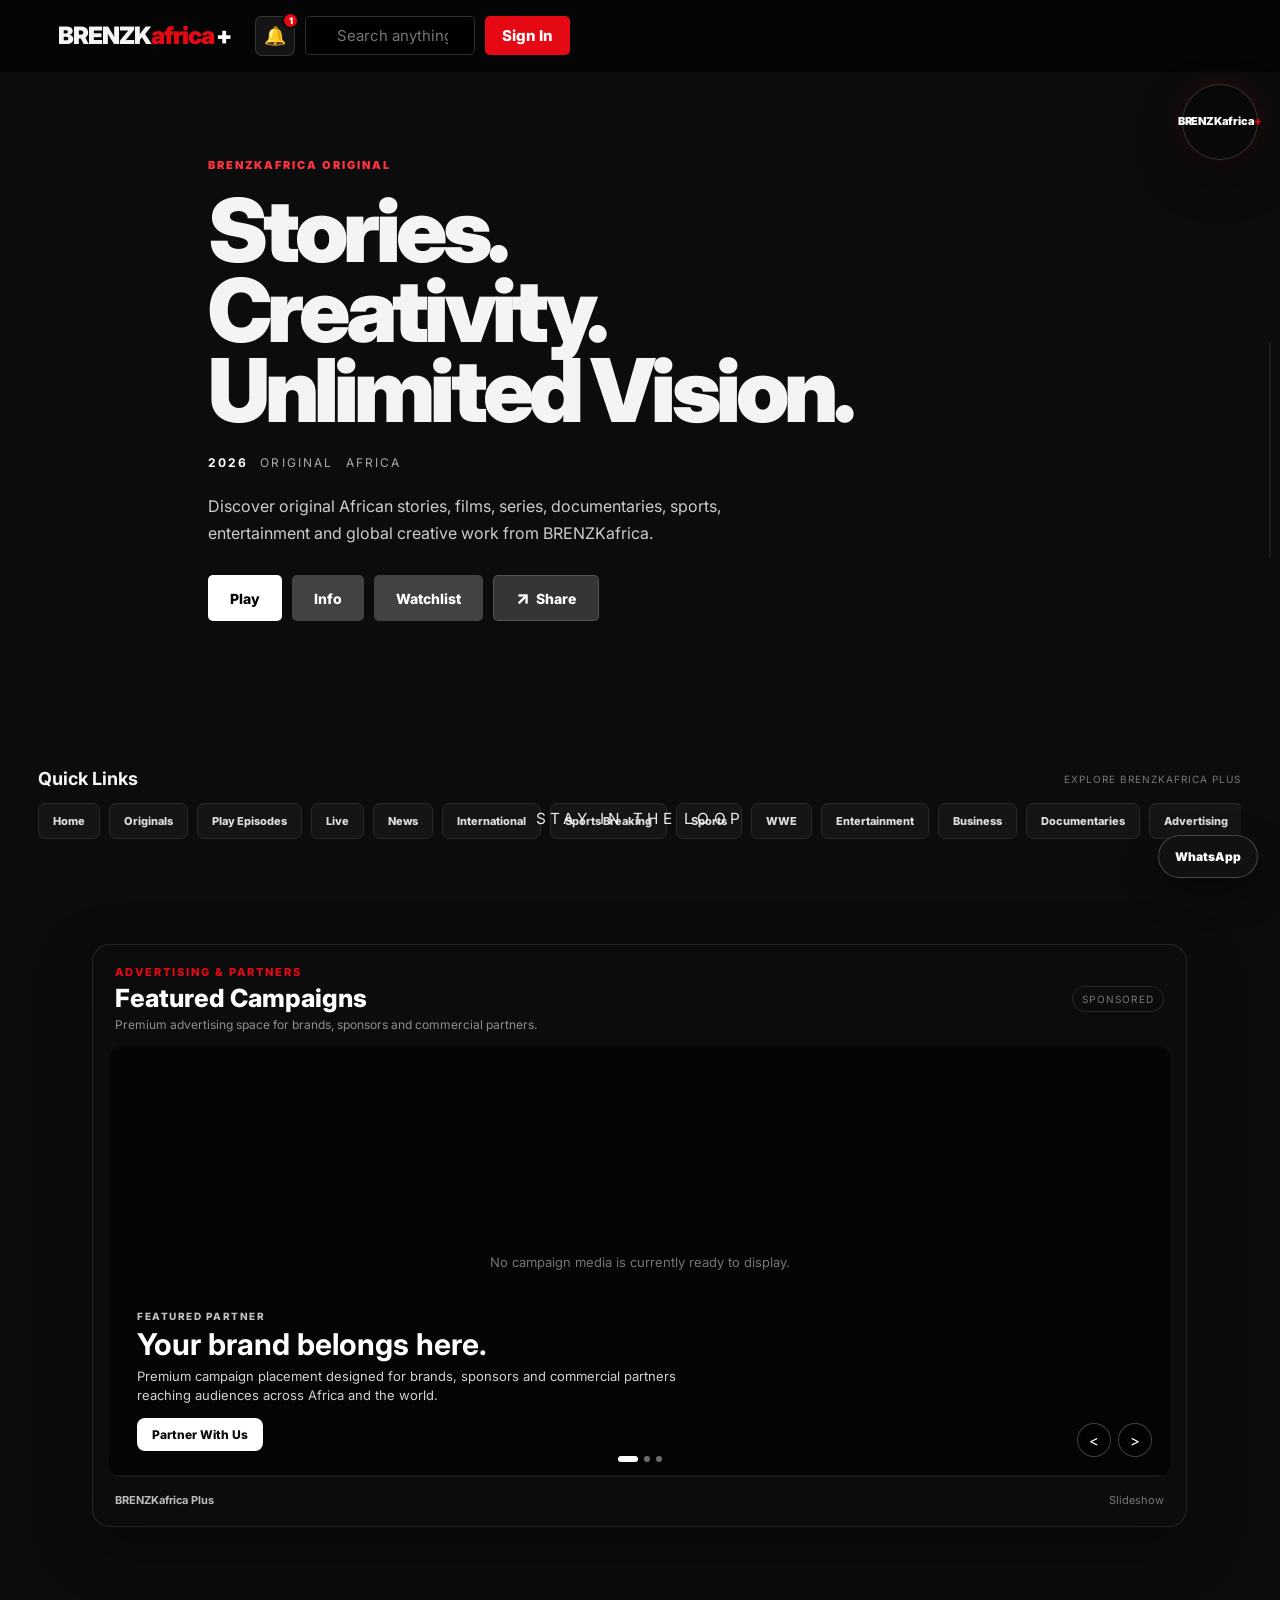
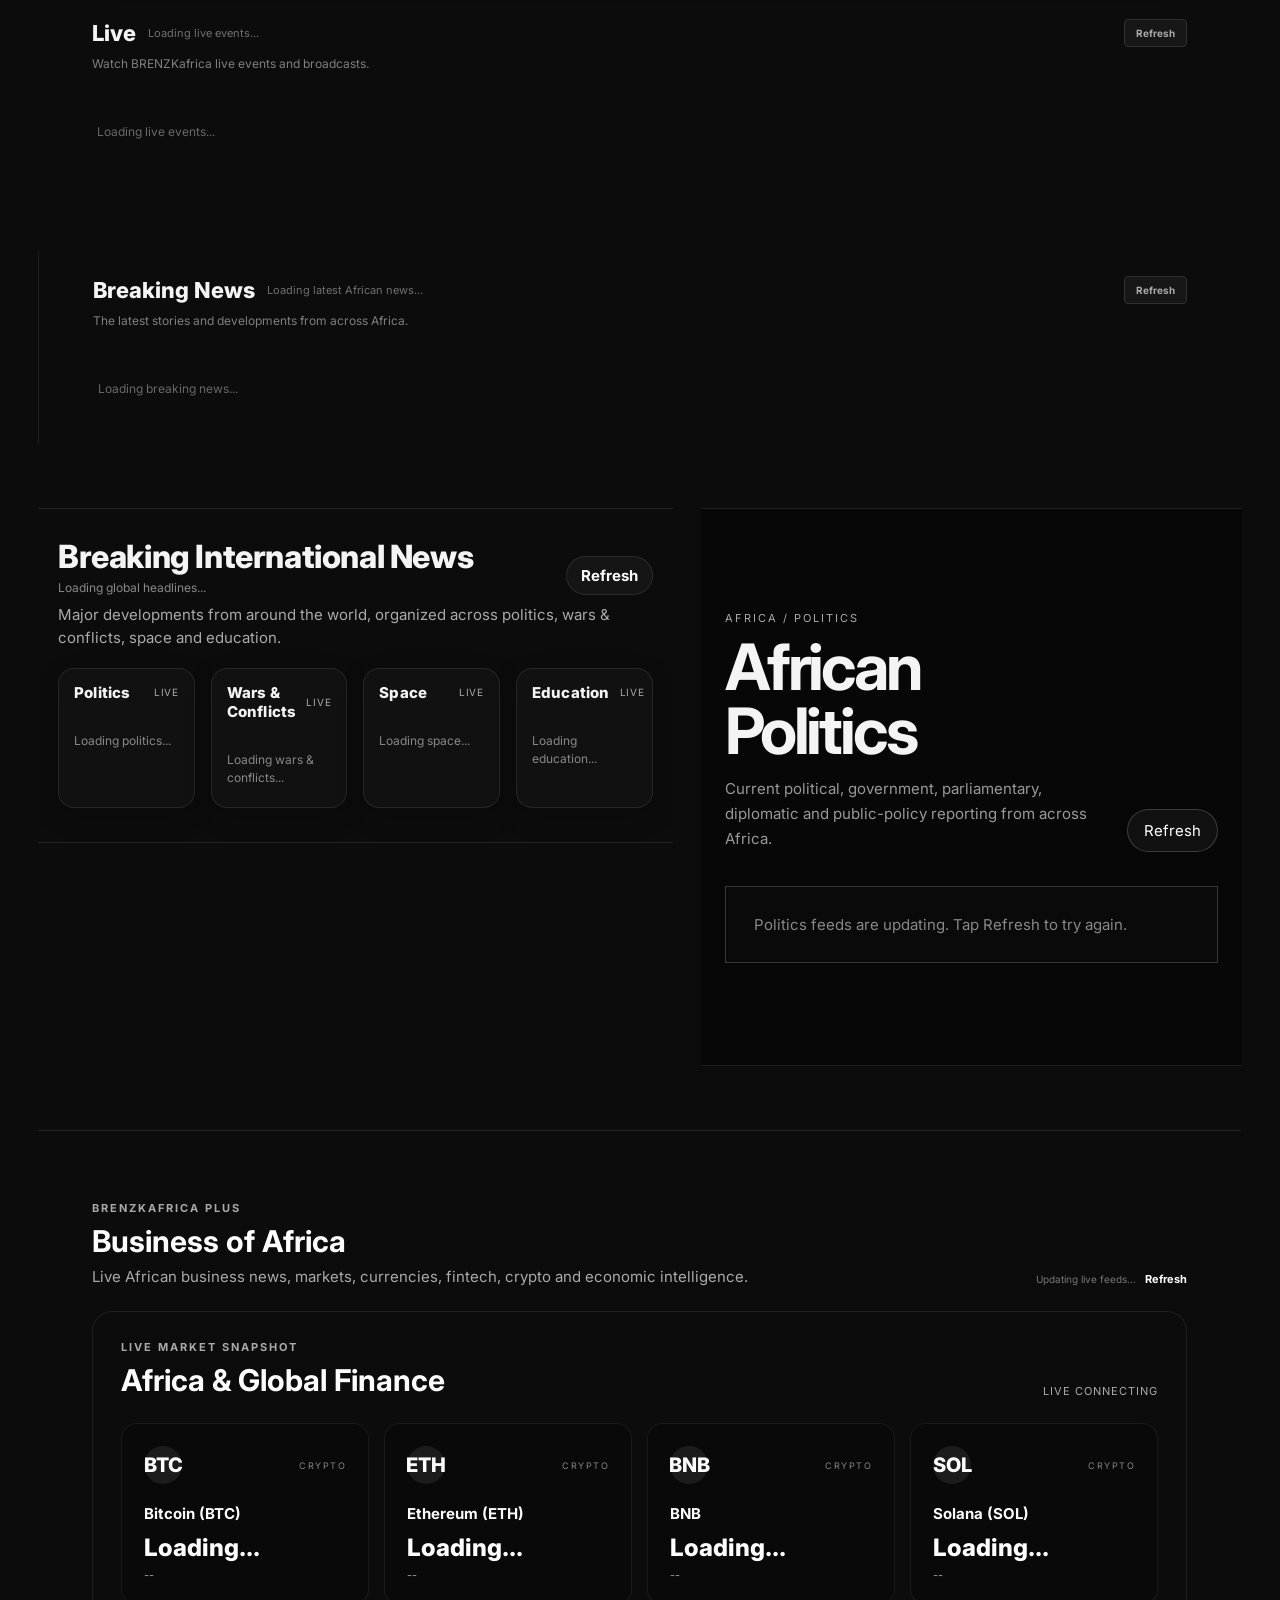
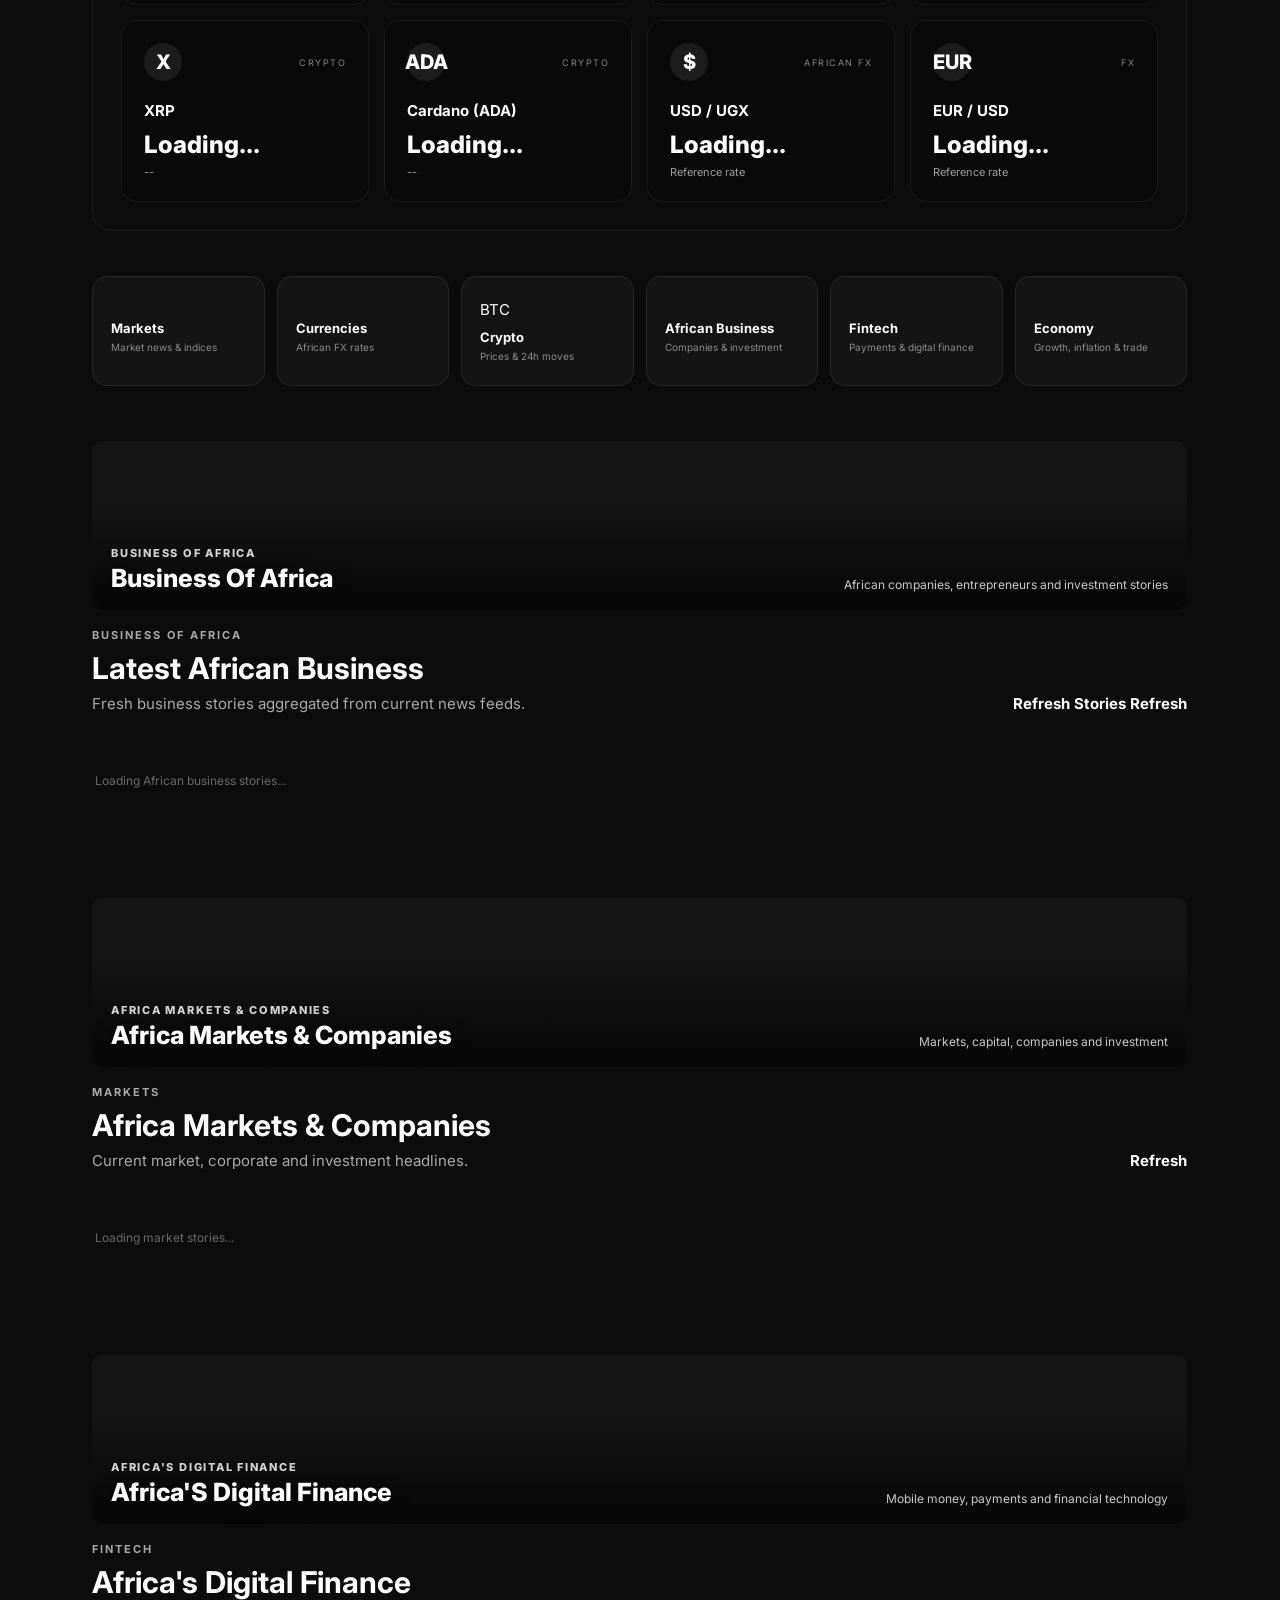
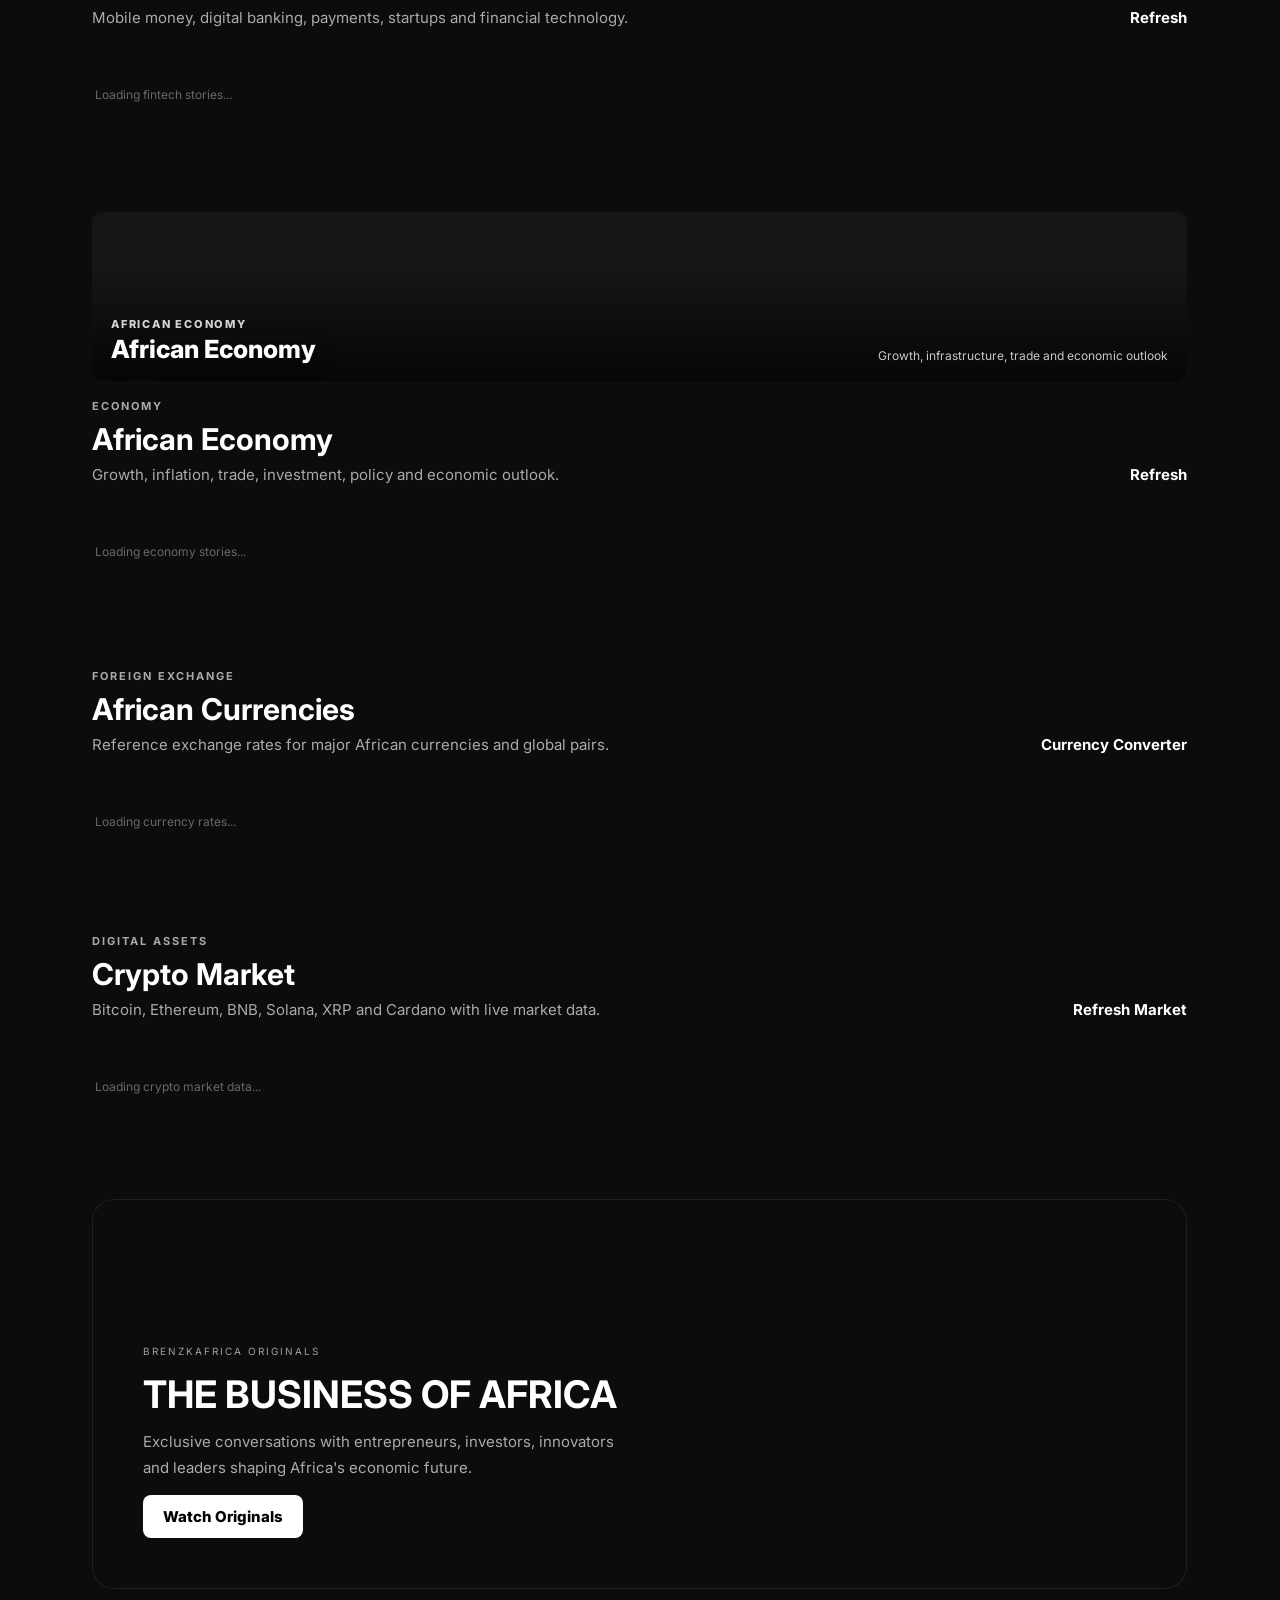
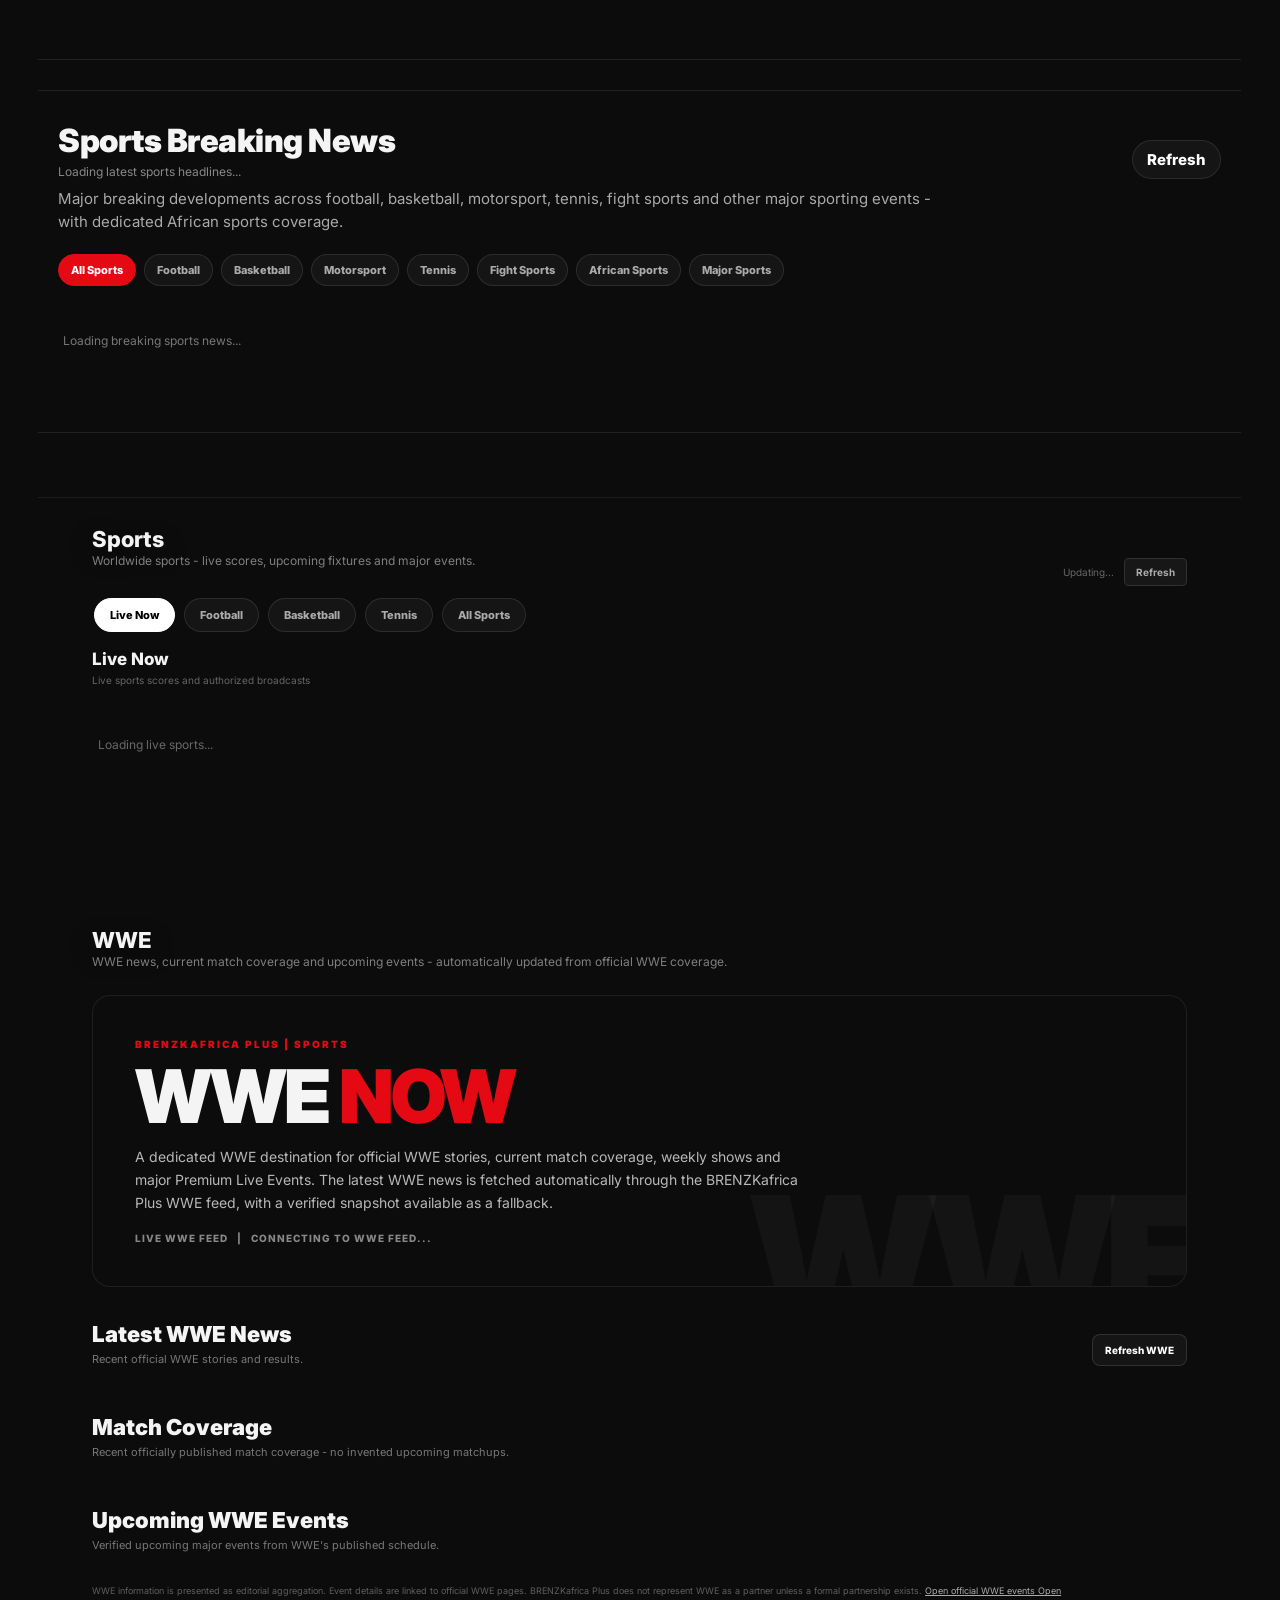
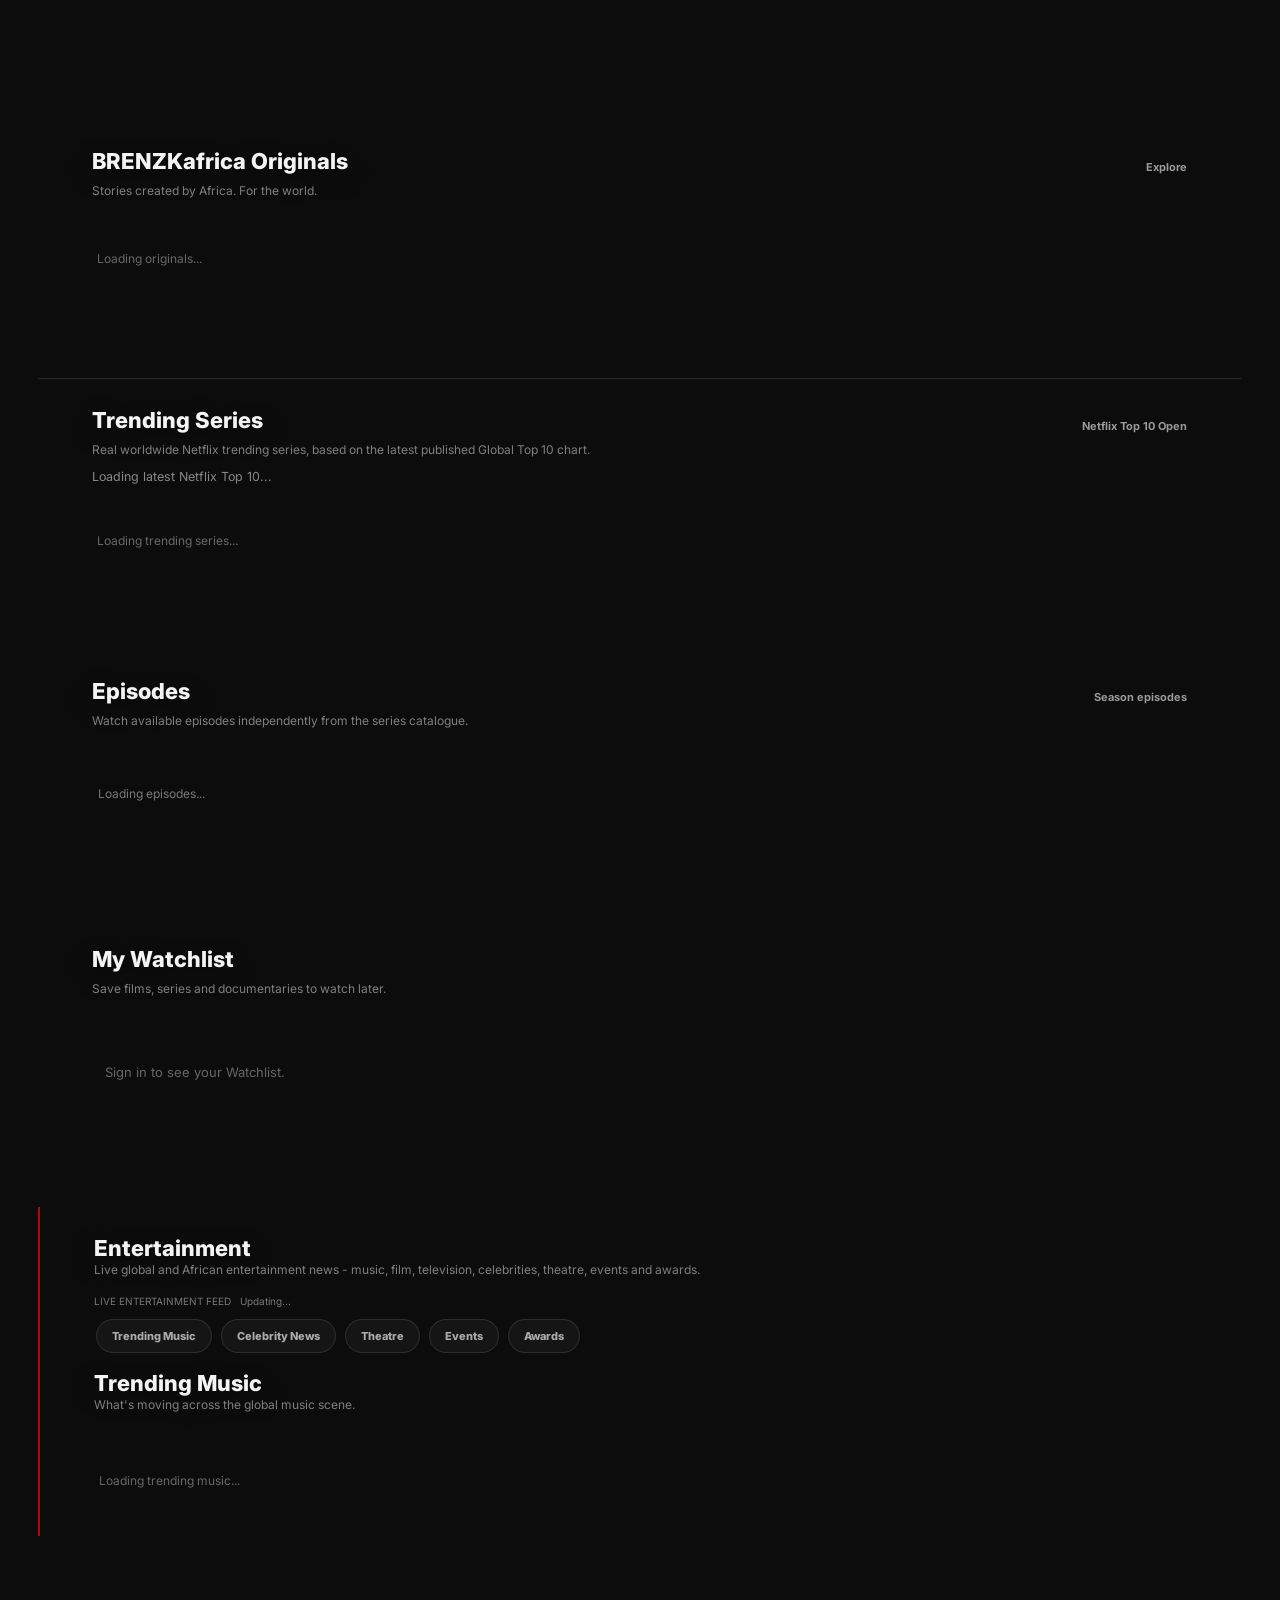
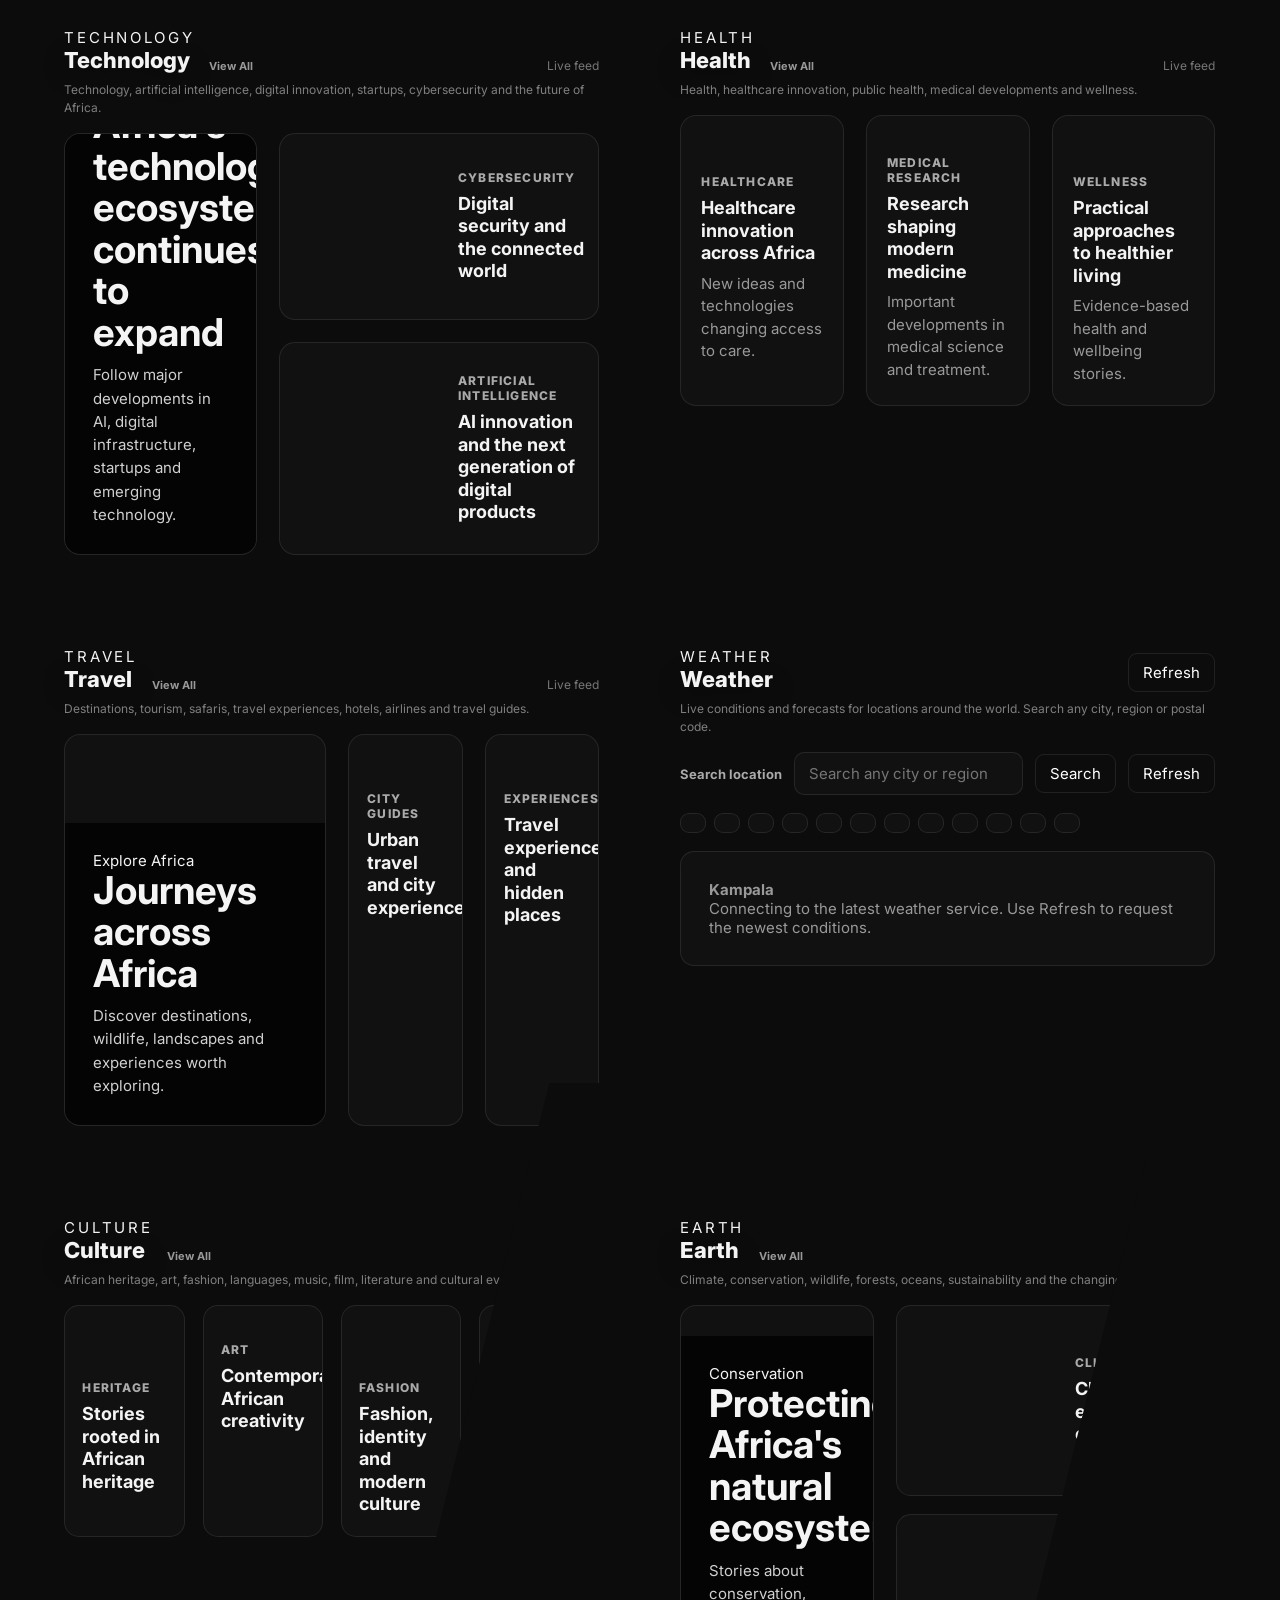
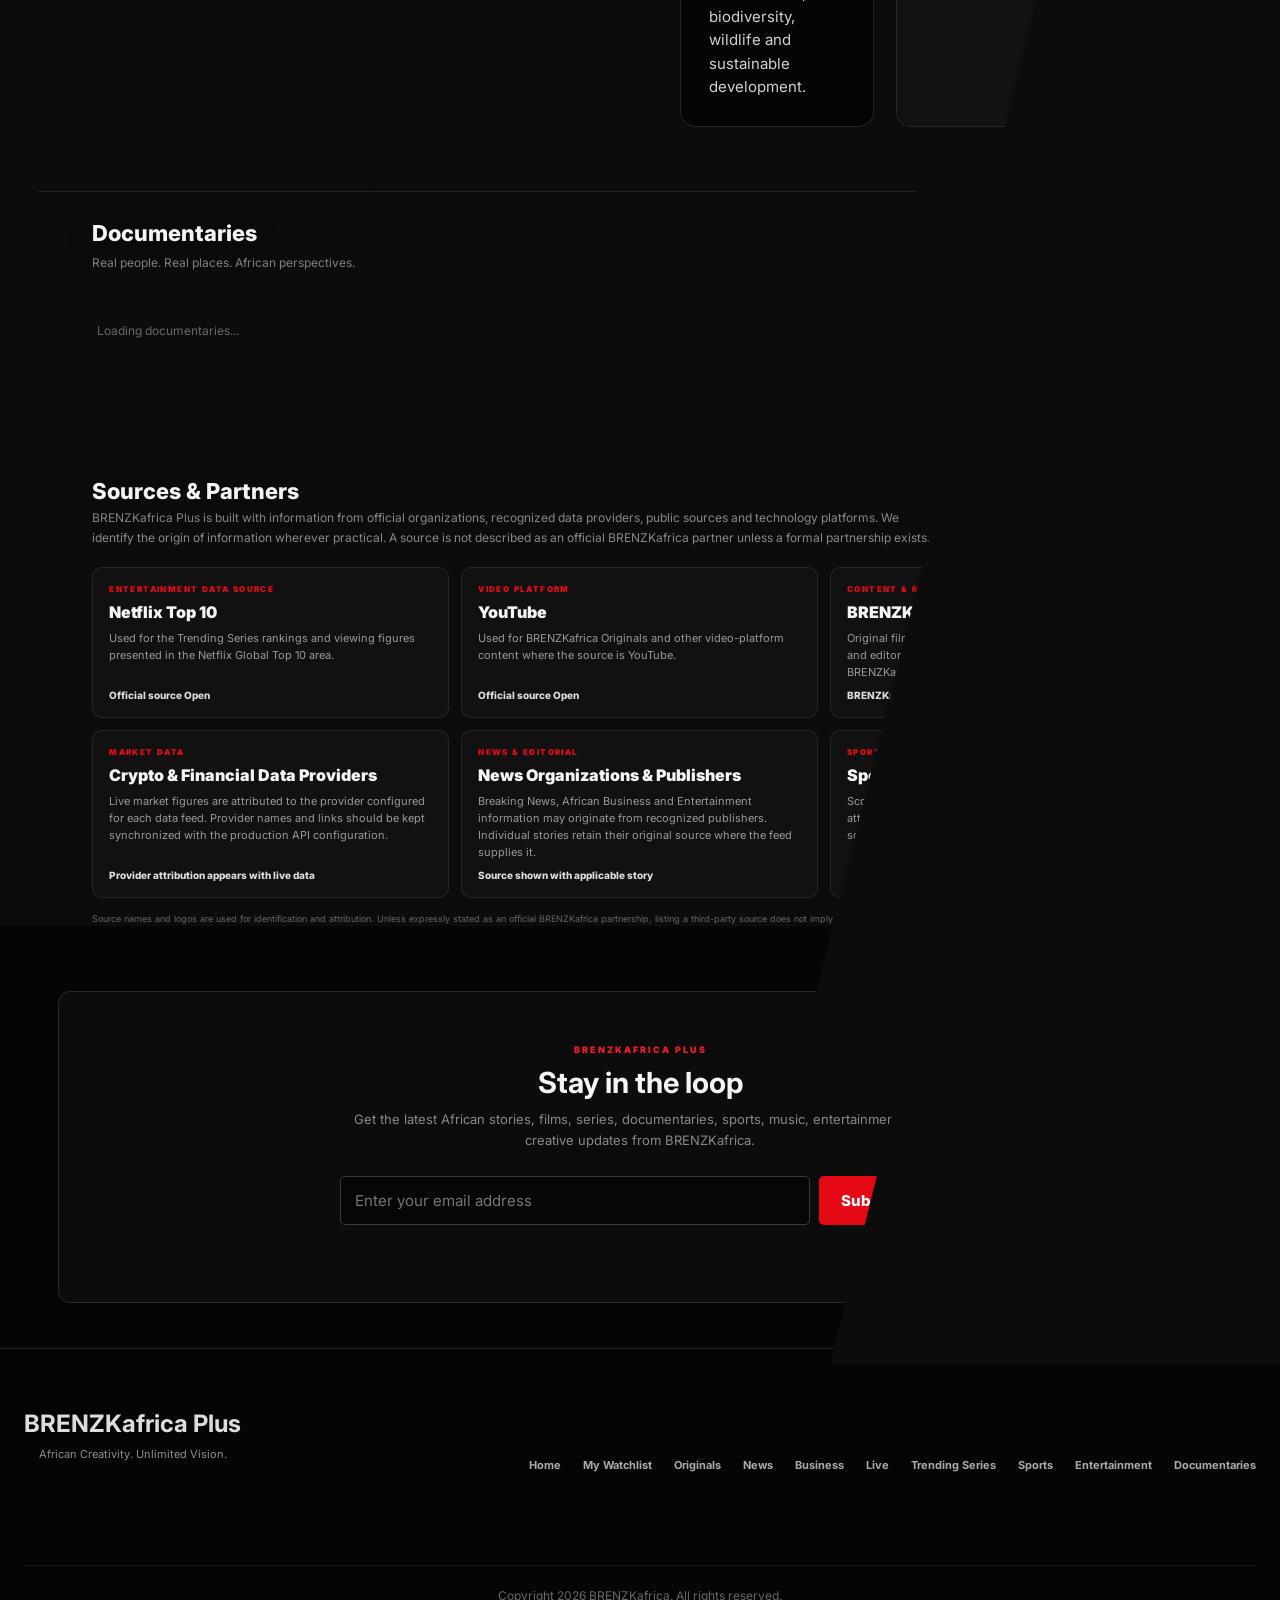
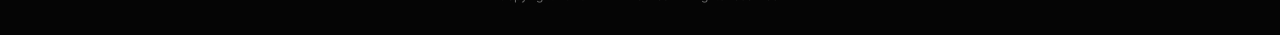
==== commit de0830e8: "Update index.html" ====
--- a/index.html
+++ b/index.html
@@ -1,30 +1,31 @@
 <!DOCTYPE html>
+
 <html lang="en">
 <head>
-<meta charset="UTF-8">
-<meta name="viewport" content="width=device-width,initial-scale=1.0">
-<title>BRENZKafrica Plus | African Streaming, News, Business, Sports & Originals</title>
-<meta name="description" content="BRENZKafrica Plus is a digital media and streaming platform for African originals, films, episodes, documentaries, sports, entertainment, breaking news, business and global stories.">
-<meta name="keywords" content="BRENZKafrica Plus, African streaming, African entertainment, African news, African business, African sports, African originals, documentaries, films, episodes, digital media Africa">
-<meta name="author" content="BRENZKafrica">
-<meta name="robots" content="index,follow,max-image-preview:large,max-snippet:-1,max-video-preview:-1">
-<meta name="googlebot" content="index,follow,max-image-preview:large,max-snippet:-1,max-video-preview:-1">
-<meta name="theme-color" content="#080808">
-<link rel="canonical" href="https://brenz-kafrica-plus.vercel.app/">
-<link rel="alternate" hreflang="en" href="https://brenz-kafrica-plus.vercel.app/">
-<meta property="og:type" content="website">
-<meta property="og:site_name" content="BRENZKafrica Plus">
-<meta property="og:title" content="BRENZKafrica Plus | African Stories. Global Reach.">
-<meta property="og:description" content="Stream African originals, episodes, documentaries, sports and entertainment, while following breaking news, business and global stories.">
-<meta property="og:url" content="https://brenz-kafrica-plus.vercel.app/">
-<meta property="og:locale" content="en_US">
-<meta name="twitter:card" content="summary_large_image">
-<meta name="twitter:title" content="BRENZKafrica Plus | African Streaming & Media">
-<meta name="twitter:description" content="African originals, streaming, news, business, sports, entertainment and documentaries on one digital platform.">
-<link rel="preconnect" href="https://fcddfmfpzbilagphpsxs.supabase.co" crossorigin>
-<link rel="dns-prefetch" href="//cdn.jsdelivr.net">
-<link rel="dns-prefetch" href="//unpkg.com">
-<link rel="dns-prefetch" href="//news.google.com">
+<meta charset="utf-8"/>
+<meta content="width=device-width,initial-scale=1.0" name="viewport"/>
+<title>BRENZKafrica Plus | African Streaming, News, Business, Sports &amp; Originals</title>
+<meta content="BRENZKafrica Plus is a digital media and streaming platform for African originals, films, episodes, documentaries, sports, entertainment, breaking news, business and global stories." name="description"/>
+<meta content="BRENZKafrica Plus, African streaming, African entertainment, African news, African business, African sports, African originals, documentaries, films, episodes, digital media Africa" name="keywords"/>
+<meta content="BRENZKafrica" name="author"/>
+<meta content="index,follow,max-image-preview:large,max-snippet:-1,max-video-preview:-1" name="robots"/>
+<meta content="index,follow,max-image-preview:large,max-snippet:-1,max-video-preview:-1" name="googlebot"/>
+<meta content="#080808" name="theme-color"/>
+<link href="https://brenz-kafrica-plus.vercel.app/" rel="canonical"/>
+<link href="https://brenz-kafrica-plus.vercel.app/" hreflang="en" rel="alternate"/>
+<meta content="website" property="og:type"/>
+<meta content="BRENZKafrica Plus" property="og:site_name"/>
+<meta content="BRENZKafrica Plus | African Stories. Global Reach." property="og:title"/>
+<meta content="Stream African originals, episodes, documentaries, sports and entertainment, while following breaking news, business and global stories." property="og:description"/>
+<meta content="https://brenz-kafrica-plus.vercel.app/" property="og:url"/>
+<meta content="en_US" property="og:locale"/>
+<meta content="summary_large_image" name="twitter:card"/>
+<meta content="BRENZKafrica Plus | African Streaming &amp; Media" name="twitter:title"/>
+<meta content="African originals, streaming, news, business, sports, entertainment and documentaries on one digital platform." name="twitter:description"/>
+<link crossorigin="" href="https://fcddfmfpzbilagphpsxs.supabase.co" rel="preconnect"/>
+<link href="//cdn.jsdelivr.net" rel="dns-prefetch"/>
+<link href="//unpkg.com" rel="dns-prefetch"/>
+<link href="//news.google.com" rel="dns-prefetch"/>
 <script type="application/ld+json">{
   "@context":"https://schema.org",
   "@type":"WebSite",
@@ -43,7 +44,6 @@
   "telephone":"+256701833398",
   "areaServed":"Worldwide"
 }</script>
-
 <script src="https://cdn.jsdelivr.net/npm/@supabase/supabase-js@2"></script>
 <script>
 /* Supabase CDN fallback for desktop browsers/networks that block jsDelivr.
@@ -77,8 +77,6 @@
  };
 })();
 </script>
-
-
 <style>
 :root{
 --bg:#070707;
@@ -589,65 +587,18 @@
 overflow:hidden;
 border:1px solid #262626;
 border-radius:9px;
-cursor:pointer;
-background:#101010;
-isolation:isolate
+cursor:pointer
 }
 .live-card img{
+width:100%;
+height:100%;
+object-fit:cover
+}
+.live-card:after{
+content:"";
 position:absolute;
 inset:0;
-width:100%;
-height:100%;
-object-fit:cover;
-display:block;
-z-index:1;
-pointer-events:none
-}
-.live-card:after{
-content:none;
-}
-.live-card::before{
-content:"";
-position:absolute;
-left:0;
-right:0;
-bottom:0;
-height:78px;
-background:rgba(0,0,0,.72);
-z-index:2;
-pointer-events:none;
-}
-.live-card img{position:relative;z-index:1}
-.live-card-info{
-z-index:4;
-display:block;
-color:#fff;
-visibility:visible;
-opacity:1
-}
-.live-card-title{
-color:#fff;
-display:block;
-visibility:visible;
-opacity:1
-}
-.live-card-description{
-color:#aaa;
-display:block;
-visibility:visible;
-opacity:1
-}
-.live-card-time{
-color:#aaa;
-display:block;
-visibility:visible;
-opacity:1
-}
-.live-badge{
-z-index:5;
-display:block;
-visibility:visible;
-opacity:1
+background:linear-gradient(to top,rgba(0,0,0,.82),transparent 68%);
 }
 .live-badge{
 position:absolute;
@@ -2116,7 +2067,7 @@
 }
 .whatsapp-float-label{white-space:nowrap}
 @media(max-width:700px){
-.whatsapp-float{right:15px;bottom:15px;padding:10px 12px 10px 10px;gap:7px}
+.whatsapp-float{right:15px;bottom:max(15px,env(safe-area-inset-bottom));padding:10px 12px 10px 10px;gap:7px}
 .whatsapp-float-icon{width:25px;height:25px;font-size:19px}
 .whatsapp-float-label{font-size:11px}
 }
@@ -2302,6 +2253,10 @@
   .bk-weather-toolbar{align-items:stretch;flex-direction:column}.bk-weather-toolbar select{width:100%;min-width:0}.bk-weather-current{grid-column:auto}.bk-weather-current strong{font-size:36px}
   .bk-text-button{padding:8px 11px;white-space:nowrap}
 }
+
+/* Editorial order: Advertising immediately before Live */
+#advertisingPartners{order:1}
+#live{order:2}
 </style>
 <style id="brenzk-performance-3d">
 /* BRENZKafrica Plus  -  PERFORMANCE 3D / CINEMATIC MODE */
@@ -2358,10 +2313,6 @@
 }
 @media (prefers-reduced-motion:reduce){html{scroll-behavior:auto}.bk3d-orb,.bk3d-particle{animation:none!important}.bk3d-reveal{transition:none!important}#bk3dScene,#bk3dScrollBar{display:none!important}}
 </style>
-
-
-
-
 <!-- BRENZKafrica Plus  -  Immersive WebGL Edition -->
 <style id="brenz-immersive-webgl">
  #brenz-webgl-world{position:fixed;inset:0;z-index:-1;pointer-events:none;overflow:hidden;background:#050505}
@@ -2380,8 +2331,6 @@
   .bk-webgl-progress{display:none}
  }
 </style>
-
-
 <style id="brenz-cinematic-transitions">
 /* BRENZKafrica Plus  -  cinematic transition system */
 :root{--bk-transition:520ms cubic-bezier(.22,.61,.36,1);--bk-transition-fast:280ms cubic-bezier(.22,.61,.36,1)}
@@ -2411,8 +2360,6 @@
  .bk-cinematic-wipe,.bk-scene-label,.bk-section-scene,.bk-media-enter,.bk-spatial-panel,.bk-light-sweep{transition:none!important}
 }
 </style>
-
-
 <style id="brenz-real-experience-redesign">
 /* BRENZKafrica Plus Real Experience Redesign
    Solid editorial surfaces. No social links. */
@@ -2511,12 +2458,10 @@
  .rx-page-wipe{display:none}
 }
 </style>
-
-
 <!-- BRENZKafrica Plus UX Enhancement: two-font system, loading, transitions, responsive motion -->
-<link rel="preconnect" href="https://fonts.googleapis.com">
-<link rel="preconnect" href="https://fonts.gstatic.com" crossorigin>
-<link href="https://fonts.googleapis.com/css2?family=Inter:wght@400;500;600;700;800&family=:wght@500;600;700;800&display=swap" rel="stylesheet">
+<link href="https://fonts.googleapis.com" rel="preconnect"/>
+<link crossorigin="" href="https://fonts.gstatic.com" rel="preconnect"/>
+<link href="https://fonts.googleapis.com/css2?family=Inter:wght@400;500;600;700;800&amp;family=:wght@500;600;700;800&amp;display=swap" rel="stylesheet"/>
 <style id="brenzkafrica-ux-enhancements">
 :root{--font-body:"Inter",Arial,sans-serif;--font-display:"Inter",Arial,sans-serif;--motion-fast:180ms;--motion:320ms;--motion-slow:520ms}
 html{scroll-behavior:smooth;text-rendering:optimizeLegibility;-webkit-text-size-adjust:100%}
@@ -2570,7 +2515,6 @@
   .bz-reveal,.bz-card-reveal{opacity:1!important;transform:none!important}
 }
 </style>
-
 <style id="brenzkafrica-feed-media">
 .wwe-card-media{width:100%;aspect-ratio:16/9;margin:-1px 0 16px;border-radius:12px;overflow:hidden;background:#111}
 .wwe-card-media:empty{display:none}
@@ -2578,7 +2522,6 @@
 .wwe-card{contain:layout paint}
 @media(max-width:640px){.wwe-card-media{aspect-ratio:16/10;border-radius:10px;margin-bottom:12px}}
 </style>
-
 <style id="brenzkafrica-opening-opener">
 #bk-opening-opener{position:fixed;inset:0;z-index:100000;background:#000;display:flex;align-items:center;justify-content:center;opacity:1;visibility:visible;pointer-events:auto;transition:opacity .75s ease,visibility .75s ease}
 #bk-opening-opener.bk-opening-exit{opacity:0;visibility:hidden;pointer-events:none}
@@ -2588,7 +2531,6 @@
 #bk-opening-opener.bk-opening-exit #bk-opening-brand{opacity:0;transform:scale(1.035);transition:opacity .65s ease,transform .7s ease}
 @media(prefers-reduced-motion:reduce){#bk-opening-opener,#bk-opening-opener.bk-opening-exit,#bk-opening-brand,#bk-opening-opener.bk-opening-exit #bk-opening-brand{animation:none;transition:none;transform:none}#bk-opening-brand{opacity:1}}
 </style>
-
 <style id="bk-floating-bubble-nav">
 #desktopNav{display:none!important}
 .bk-bubble-nav{position:fixed;right:22px;top:84px;z-index:10050;font-family:Inter,Arial,sans-serif}
@@ -2607,19 +2549,59 @@
 .bk-bubble-backdrop{position:fixed;inset:0;background:rgba(0,0,0,.38);backdrop-filter:blur(2px);opacity:0;visibility:hidden;pointer-events:none;z-index:10040;transition:opacity .25s ease,visibility .25s ease}
 .bk-bubble-nav.is-open + .bk-bubble-backdrop{opacity:1;visibility:visible;pointer-events:auto}
 @media(max-width:700px){
- .bk-bubble-nav{right:14px;top:auto;bottom:18px}
+ .bk-bubble-nav{right:14px;top:auto;bottom:96px}
  .bk-bubble-toggle{width:68px;height:68px;font-size:10px}
- .bk-bubble-panel{top:auto;bottom:80px;right:0;width:min(250px,calc(100vw - 28px));grid-template-columns:repeat(3,64px);gap:9px;transform-origin:bottom right}
+ .bk-bubble-panel{top:auto;bottom:76px;right:0;width:min(250px,calc(100vw - 28px));grid-template-columns:repeat(3,64px);gap:9px;transform-origin:bottom right}
  .bk-bubble-item{width:64px;height:64px;font-size:9px;padding:7px}
  .bk-bubble-nav.is-open .bk-bubble-panel{transform:translateY(0) scale(1)}
 }
 @media(prefers-reduced-motion:reduce){.bk-bubble-toggle,.bk-bubble-panel,.bk-bubble-item,.bk-bubble-backdrop{transition:none!important}}
+/* BUBBLE NAV / WHATSAPP NON-OVERLAP */
+.whatsapp-float{z-index:10020;right:22px;bottom:max(22px,env(safe-area-inset-bottom));}
+.bk-bubble-nav{z-index:10050;}
+@media(max-width:700px){
+  .whatsapp-float{right:15px;bottom:max(15px,env(safe-area-inset-bottom));}
+  .bk-bubble-nav{right:14px;bottom:96px;}
+  .bk-bubble-panel{bottom:76px;}
+}
+</style>
+
+<style id="brenzk-editorial-architecture">
+/* BRENZKafrica Plus editorial architecture */
+:root{--bk-content-max:1600px;--bk-grid-gap:clamp(20px,2.2vw,36px);--bk-section-gap:clamp(42px,5vw,76px)}
+.bk-master-container{width:min(100%,var(--bk-content-max));margin-inline:auto;padding-inline:clamp(16px,3vw,40px);box-sizing:border-box}
+.bk-master-container>.section,.bk-master-container>.live-section,.bk-master-container>.breaking-news,.bk-master-container>.politics-section,.bk-master-container>.international-news-section,.bk-master-container>.content-section,.bk-master-container>.sports-breaking-section{width:100%;max-width:none;box-sizing:border-box;margin-inline:0}
+.bk-master-container>.section,.bk-master-container>.live-section,.bk-master-container>.breaking-news,.bk-master-container>.politics-section,.bk-master-container>.international-news-section,.bk-master-container>.content-section,.bk-master-container>.sports-breaking-section{margin-block-end:var(--bk-section-gap)}
+.bk-two-column-row{display:grid;grid-template-columns:minmax(0,1fr) minmax(0,1fr);gap:var(--bk-grid-gap);align-items:start;width:100%;margin:0 0 var(--bk-section-gap)}
+.bk-two-column-row>.section,.bk-two-column-row>.politics-section,.bk-two-column-row>.international-news-section{width:100%;max-width:none;margin:0;min-width:0;box-sizing:border-box}
+.bk-two-column-row>.section .row,.bk-two-column-row>.section .bk-card-grid,.bk-two-column-row>.section .bk-editorial-grid,.bk-two-column-row>.section .bk-travel-grid,.bk-two-column-row>.section .bk-culture-grid,.bk-two-column-row>.section .bk-earth-layout,.bk-two-column-row>.section .bk-weather-grid{min-width:0}
+.bk-news-context-row{grid-template-columns:minmax(0,1.08fr) minmax(0,.92fr)}
+.bk-editorial-pair .section{min-height:100%}
+.bk-editorial-pair .bk-editorial-grid,.bk-editorial-pair .bk-card-grid,.bk-editorial-pair .bk-travel-grid,.bk-editorial-pair .bk-culture-grid,.bk-editorial-pair .bk-earth-layout{max-width:100%}
+.bk-editorial-pair img{max-width:100%;height:auto}
+/* Keep utility-heavy sections readable instead of forcing them into narrow cards. */
+.bk-news-context-row .international-news-section,.bk-news-context-row .politics-section{overflow:hidden}
+@media (max-width:1100px){
+  :root{--bk-grid-gap:22px;--bk-section-gap:54px}
+  .bk-two-column-row{grid-template-columns:minmax(0,1fr) minmax(0,1fr)}
+}
+@media (max-width:820px){
+  .bk-master-container{padding-inline:16px}
+  .bk-two-column-row{grid-template-columns:1fr;gap:var(--bk-section-gap);}
+  .bk-two-column-row>.section,.bk-two-column-row>.politics-section,.bk-two-column-row>.international-news-section{width:100%}
+}
+@media (max-width:600px){
+  :root{--bk-section-gap:42px}
+  .bk-master-container{padding-inline:14px}
+}
+</style>
+<style id="bk-live-editorial-hardening">
+.bk-live-story-media{display:block;width:100%;aspect-ratio:16/9;background:#151515;overflow:hidden}.bk-live-story-media img{width:100%;height:100%;object-fit:cover}.bk-live-story-media-fallback{display:flex;align-items:center;justify-content:center;color:#777;font-size:11px;font-weight:800;letter-spacing:1.5px;text-transform:uppercase}.bk-live-description{color:#999!important;display:-webkit-box;-webkit-line-clamp:3;-webkit-box-orient:vertical;overflow:hidden}.bk-live-story-copy p:last-child{margin-top:auto}.bk-live-feed{grid-template-columns:repeat(3,minmax(0,1fr));min-width:0}.bk-live-story-card{min-width:0}@media(max-width:1100px){.bk-live-feed{grid-template-columns:repeat(2,minmax(0,1fr))}}@media(max-width:700px){.bk-live-feed{grid-template-columns:1fr}.bk-live-story-copy{padding:16px}.bk-live-story-copy h3{font-size:18px}}
 </style>
 </head>
-
 <body id="top">
-<div id="bk-opening-opener" aria-label="BRENZKafrica Plus" role="presentation">
-  <div id="bk-opening-brand" aria-hidden="true">BRENZKafrica<span>+</span></div>
+<div aria-label="BRENZKafrica Plus" id="bk-opening-opener" role="presentation">
+<div aria-hidden="true" id="bk-opening-brand">BRENZKafrica<span>+</span></div>
 </div>
 <script>
 (function(){
@@ -2633,100 +2615,82 @@
   else closeOpening();
 })();
 </script>
-
 <!-- DIRECT CONTACT -->
-<a class="whatsapp-float" href="https://wa.me/256701833398?text=Hello%20BRENZKafrica%20Plus%2C%20I%20would%20like%20to%20know%20more%20about%20the%20platform." target="_blank" rel="noopener noreferrer" aria-label="Contact BRENZKafrica Plus on WhatsApp" title="Contact BRENZKafrica Plus on WhatsApp">
-  <span class="whatsapp-float-label">WhatsApp</span>
+<a aria-label="Contact BRENZKafrica Plus on WhatsApp" class="whatsapp-float" href="https://wa.me/256701833398?text=Hello%20BRENZKafrica%20Plus%2C%20I%20would%20like%20to%20know%20more%20about%20the%20platform." rel="noopener noreferrer" target="_blank" title="Contact BRENZKafrica Plus on WhatsApp">
+<span class="whatsapp-float-label">WhatsApp</span>
 </a>
-
-
 <div class="bk-bubble-nav" id="bkBubbleNav">
-  <button class="bk-bubble-toggle" id="bkBubbleToggle" type="button" aria-label="Open BRENZKafrica Plus navigation" aria-expanded="false" aria-controls="bkBubblePanel">BRENZKafrica<span>+</span></button>
-  <div class="bk-bubble-panel" id="bkBubblePanel" role="navigation" aria-label="BRENZKafrica Plus navigation">
-    <a class="bk-bubble-item" href="#top">Home</a>
-    <a class="bk-bubble-item" href="#watchlist">My Watchlist</a>
-    <a class="bk-bubble-item" href="#originals">Originals</a>
-    <a class="bk-bubble-item" href="#news">News</a>
-    <a class="bk-bubble-item" href="#businessFinanceSection">Business</a>
-    <a class="bk-bubble-item" href="#technology">Technology</a>
-    <a class="bk-bubble-item" href="#health">Health</a>
-    <a class="bk-bubble-item" href="#travel">Travel</a>
-    <a class="bk-bubble-item" href="#weather">Weather</a>
-    <a class="bk-bubble-item" href="#culture">Culture</a>
-    <a class="bk-bubble-item" href="#earth">Earth</a>
-    <a class="bk-bubble-item" href="#live">Live</a>
-    <a class="bk-bubble-item" href="#trendingSeries">Trending Series</a>
-    <a class="bk-bubble-item" href="#sports">Sports</a>
-    <a class="bk-bubble-item" href="#entertainment">Entertainment</a>
-    <a class="bk-bubble-item" href="#documentaries">Documentaries</a>
-  </div>
+<button aria-controls="bkBubblePanel" aria-expanded="false" aria-label="Open BRENZKafrica Plus navigation" class="bk-bubble-toggle" id="bkBubbleToggle" type="button">BRENZKafrica<span>+</span></button>
+<div aria-label="BRENZKafrica Plus navigation" class="bk-bubble-panel" id="bkBubblePanel" role="navigation">
+<a class="bk-bubble-item" href="#top">Home</a>
+<a class="bk-bubble-item" href="#watchlist">My Watchlist</a>
+<a class="bk-bubble-item" href="#originals">Originals</a>
+<a class="bk-bubble-item" href="#news">News</a>
+<a class="bk-bubble-item" href="#businessFinanceSection">Business</a>
+<a class="bk-bubble-item" href="#technology">Technology</a>
+<a class="bk-bubble-item" href="#health">Health</a>
+<a class="bk-bubble-item" href="#travel">Travel</a>
+<a class="bk-bubble-item" href="#weather">Weather</a>
+<a class="bk-bubble-item" href="#culture">Culture</a>
+<a class="bk-bubble-item" href="#earth">Earth</a>
+<a class="bk-bubble-item" href="#live">Live</a>
+<a class="bk-bubble-item" href="#trendingSeries">Trending Series</a>
+<a class="bk-bubble-item" href="#sports">Sports</a>
+<a class="bk-bubble-item" href="#entertainment">Entertainment</a>
+<a class="bk-bubble-item" href="#documentaries">Documentaries</a>
+</div>
 </div>
 <div class="bk-bubble-backdrop" id="bkBubbleBackdrop"></div>
 <header id="siteHeader">
 <div class="header-inner">
-
-<a href="#top" class="logo">
+<a class="logo" href="#top">
 BRENZK<span>africa</span><span class="logo-plus">+</span>
 </a>
-
-<nav id="desktopNav" aria-hidden="true"></nav>
-
+<nav aria-hidden="true" id="desktopNav"></nav>
 <div class="nav-right">
-
 <div class="search-wrap">
-
-<input class="search" id="search" type="search" placeholder="Search anything on BRENZKafrica Plus" autocomplete="off" aria-label="Search anything on BRENZKafrica Plus">
-</div>
-
+<input aria-label="Search anything on BRENZKafrica Plus" autocomplete="off" class="search" id="search" placeholder="Search anything on BRENZKafrica Plus" type="search"/>
+</div>
 <button class="signin" id="signinButton" onclick="openAccount()">Sign In</button>
-
 <div class="account-status" id="accountStatus">
-
 <button class="signout" onclick="signOut()">Sign Out</button>
 </div>
-
-
 </div>
 </div>
 </header>
-
-
 <section class="hero">
 <div class="hero-content">
-
 <div class="hero-label">BRENZKAFRICA ORIGINAL</div>
-
 <h1>
-Stories.<br>
-Creativity.<br>
+Stories.<br/>
+Creativity.<br/>
 Unlimited Vision.
 </h1>
-
 <div class="hero-meta">
 <strong>2026</strong>
-
 <span>Original</span>
-
 <span>Africa</span>
 </div>
-
 <p>
 Discover original African stories, films,
 series, documentaries, sports, entertainment
 and global creative work from BRENZKafrica.
 </p>
-
 <div class="hero-buttons">
 <button class="play-btn" onclick="playFeatured()">Play</button>
 <button class="info-btn" onclick="showInfo()">Info</button>
-<button class="info-btn hero-watchlist-btn" id="featuredWatchlistButton" data-content-id="featured:brenzkafrica-cinema" data-watchlist-source="local" onclick="toggleWatchlist('featured:brenzkafrica-cinema',this,{key:'featured:brenzkafrica-cinema',title:'BRENZKafrica Cinema',type:'Featured Video',thumbnail:'BRENZKafrica cinema.jpeg',url:'https://fcddfmfpzbilagphpsxs.supabase.co/storage/v1/object/public/BRENZKafrica%20series%20episode%201/BRENZKafrica%20cinema%20ad%20.mov',description:'BRENZKafrica Plus featured video'})">Watchlist</button>
-</div>
-
+<button class="info-btn hero-watchlist-btn" data-content-id="featured:brenzkafrica-cinema" data-watchlist-source="local" id="featuredWatchlistButton" onclick="toggleWatchlist('featured:brenzkafrica-cinema',this,{key:'featured:brenzkafrica-cinema',title:'BRENZKafrica Cinema',type:'Featured Video',thumbnail:'BRENZKafrica cinema.jpeg',url:'https://fcddfmfpzbilagphpsxs.supabase.co/storage/v1/object/public/BRENZKafrica%20series%20episode%201/BRENZKafrica%20cinema%20ad%20.mov',description:'BRENZKafrica Plus featured video'})">Watchlist</button>
+</div>
 </div>
 </section>
 
-
-<section class="section quick-links-section" id="quickLinks">
+<!-- =========================================================
+   ADVERTISING & PARTNERS
+   Ready for image, slideshow, video and mixed campaigns.
+========================================================= -->
+
+<main>
+<div class="content-container bk-master-container"><section class="section quick-links-section" id="quickLinks">
 <div class="quick-links-title">
 <h2>Quick Links</h2>
 <span>Explore BRENZKafrica Plus</span>
@@ -2746,97 +2710,63 @@
 <a class="quick-link" href="#documentaries"> Documentaries</a>
 <a class="quick-link" href="#advertisingPartners"> Advertising</a>
 <a class="quick-link" href="#watchlist"> Watchlist</a>
-<button class="quick-link search-link" type="button" onclick="openGlobalSearch()"> Search</button>
+<button class="quick-link search-link" onclick="openGlobalSearch()" type="button"> Search</button>
 </div>
 </section>
 
 
 
+
+
+
+
+
 <!-- =========================================================
-   ADVERTISING & PARTNERS
-   Ready for image, slideshow, video and mixed campaigns.
+   BRENZKAFRICA PLUS
+   BUSINESS  |  FINANCE  |  CURRENCIES  |  CRYPTO
 ========================================================= -->
+
+
+
+<!-- =========================================================
+   WWE HUB  -  VERIFIED SNAPSHOT + OFFICIAL EVENT LINKS
+========================================================= -->
+
+<!-- ENTERTAINMENT -->
+
+
 <section class="section advertising-section" id="advertisingPartners">
- <div class="advertising-shell">
-  <div class="advertising-top">
-   <div>
-    <div class="advertising-kicker">Advertising &amp; Partners</div>
-    <div class="advertising-title">Featured Campaigns</div>
-    <div class="advertising-subtitle">Premium advertising space for brands, sponsors and commercial partners.</div>
-   </div>
-   <div class="advertising-sponsored">Sponsored</div>
-  </div>
-  <div class="advertising-stage" id="advertisingStage" aria-live="polite">
-   <div class="advertising-empty">Loading campaign...</div>
-   <div class="advertising-copy" id="advertisingCopy" hidden>
-    <div class="ad-label" id="advertisingLabel">Featured Partner</div>
-    <h3 id="advertisingTitle"></h3>
-    <p id="advertisingDescription"></p>
-    <a id="advertisingCta" class="advertising-cta" href="mailto:brenzkafrica@gmail.com?subject=Advertising%20on%20BRENZKafrica%20Plus">Learn More</a>
-   </div>
-   <div class="advertising-controls" id="advertisingControls" hidden>
-    <button class="ad-control" type="button" onclick="BKPAdvertising.previous()" aria-label="Previous advertisement">&lt;</button>
-    <button class="ad-control" type="button" onclick="BKPAdvertising.next()" aria-label="Next advertisement">&gt;</button>
-   </div>
-   <div class="advertising-dots" id="advertisingDots" hidden></div>
-   <div class="advertising-progress"></div>
-  </div>
-  <div class="advertising-footer">
-   <span id="advertisingAdvertiser"><strong>BRENZKafrica Plus</strong> commercial media space</span>
-   <span id="advertisingFormat">Campaign</span>
-  </div>
- </div>
+<div class="advertising-shell">
+<div class="advertising-top">
+<div>
+<div class="advertising-kicker">Advertising &amp; Partners</div>
+<div class="advertising-title">Featured Campaigns</div>
+<div class="advertising-subtitle">Premium advertising space for brands, sponsors and commercial partners.</div>
+</div>
+<div class="advertising-sponsored">Sponsored</div>
+</div>
+<div aria-live="polite" class="advertising-stage" id="advertisingStage">
+<div class="advertising-empty">Loading campaign...</div>
+<div class="advertising-copy" hidden="" id="advertisingCopy">
+<div class="ad-label" id="advertisingLabel">Featured Partner</div>
+<h3 id="advertisingTitle"></h3>
+<p id="advertisingDescription"></p>
+<a class="advertising-cta" href="mailto:brenzkafrica@gmail.com?subject=Advertising%20on%20BRENZKafrica%20Plus" id="advertisingCta">Learn More</a>
+</div>
+<div class="advertising-controls" hidden="" id="advertisingControls">
+<button aria-label="Previous advertisement" class="ad-control" onclick="BKPAdvertising.previous()" type="button">&lt;</button>
+<button aria-label="Next advertisement" class="ad-control" onclick="BKPAdvertising.next()" type="button">&gt;</button>
+</div>
+<div class="advertising-dots" hidden="" id="advertisingDots"></div>
+<div class="advertising-progress"></div>
+</div>
+<div class="advertising-footer">
+<span id="advertisingAdvertiser"><strong>BRENZKafrica Plus</strong> commercial media space</span>
+<span id="advertisingFormat">Campaign</span>
+</div>
+</div>
 </section>
-
-<main>
-<div class="content-container">
-
-<section class="section" id="watchlist">
-<div class="section-heading">
-<h2 class="section-title">My Watchlist</h2>
-</div>
-<p class="section-subtitle">Save films, series and documentaries to watch later.</p>
-<div class="row" id="watchlistRow">
-<div class="watchlist-empty">Sign in to see your Watchlist.</div>
-</div>
-</section>
-
-<section class="section" id="originals">
-<div class="section-heading">
-<h2 class="section-title">BRENZKafrica Originals</h2>
-<a href="#originals" class="section-link">Explore</a>
-</div>
-<p class="section-subtitle">Stories created by Africa. For the world.</p>
-<div class="row" id="originalsRow">
-<div class="news-loading">Loading originals...</div>
-</div>
-</section>
-
-<section class="section trending-series-section" id="trendingSeries">
-<div class="section-heading">
-<h2 class="section-title"> Trending Series</h2>
-<a href="https://www.netflix.com/tudum/top10/tv" target="_blank" rel="noopener noreferrer" class="section-link">Netflix Top 10 Open</a>
-</div>
-<p class="section-subtitle">Real worldwide Netflix trending series, based on the latest published Global Top 10 chart.</p>
-<div class="trending-series-meta" id="trendingSeriesMeta">Loading latest Netflix Top 10...</div>
-<div class="row trending-series-row" id="trendingSeriesRow">
-<div class="news-loading">Loading trending series...</div>
-</div>
-</section>
-
-<section class="section episodes-section" id="episodes">
-<div class="section-heading">
-<h2 class="section-title">Episodes</h2>
-<span class="section-link">Season episodes</span>
-</div>
-<p class="section-subtitle" id="episodesSubtitle">Watch available episodes independently from the series catalogue.</p>
-<div class="episode-row" id="episodesRow">
-<div class="episode-loading">Loading episodes...</div>
-</div>
-</section>
-
 <section class="live-section" id="live">
-
 <div class="live-header">
 <div class="live-title">
 
@@ -2845,19 +2775,13 @@
 <div class="live-status" id="liveStatus">Loading live events...</div>
 <button class="live-refresh" onclick="loadLiveEvents()">Refresh</button>
 </div>
-
 <p class="section-subtitle">
 Watch BRENZKafrica live events and broadcasts.
 </p>
-
 <div class="live-row" id="liveRow">
 <div class="live-empty">Loading live events...</div>
 </div>
-
-</section>
-
-<section class="breaking-news" id="news">
-
+</section><section class="breaking-news" id="news">
 <div class="breaking-news-header">
 <div class="breaking-news-title">
 
@@ -2868,53 +2792,38 @@
 </div>
 <button class="news-refresh" onclick="loadBreakingNews()">Refresh</button>
 </div>
-
 <p class="section-subtitle">
 The latest stories and developments from across Africa.
 </p>
-
 <div class="news-row" id="newsRow">
 <div class="news-loading">Loading breaking news...</div>
 </div>
-
-</section>
-
-<section class="politics-section" id="politics">
+</section><div class="bk-two-column-row bk-news-context-row"><section class="international-news-section" id="internationalNews">
+<div class="international-news-header">
+<div>
+<div class="international-news-title-wrap"><div class="international-news-title">Breaking International News</div></div>
+<div class="international-news-status" id="internationalNewsStatus">Loading global headlines...</div>
+</div>
+<button class="international-news-refresh" onclick="loadInternationalNews()" type="button">Refresh</button>
+</div>
+<p class="international-news-subtitle">Major developments from around the world, organized across politics, wars &amp; conflicts, space and education.</p>
+<div class="international-news-grid">
+<article class="international-category"><div class="international-category-head"><span class="international-category-name">Politics</span><span class="international-category-count" id="internationalPoliticsCount">LIVE</span></div><div class="international-story-list" id="internationalPoliticsFeed"><div class="international-empty">Loading politics...</div></div></article>
+<article class="international-category"><div class="international-category-head"><span class="international-category-name">Wars &amp; Conflicts</span><span class="international-category-count" id="internationalWarsCount">LIVE</span></div><div class="international-story-list" id="internationalWarsFeed"><div class="international-empty">Loading wars &amp; conflicts...</div></div></article>
+<article class="international-category"><div class="international-category-head"><span class="international-category-name">Space</span><span class="international-category-count" id="internationalSpaceCount">LIVE</span></div><div class="international-story-list" id="internationalSpaceFeed"><div class="international-empty">Loading space...</div></div></article>
+<article class="international-category"><div class="international-category-head"><span class="international-category-name">Education</span><span class="international-category-count" id="internationalEducationCount">LIVE</span></div><div class="international-story-list" id="internationalEducationFeed"><div class="international-empty">Loading education...</div></div></article>
+</div>
+</section><section class="politics-section" id="politics">
 <div class="politics-header">
 <div>
 <div class="politics-kicker">AFRICA / POLITICS</div>
 <h2>African Politics</h2>
 <p>Current political, government, parliamentary, diplomatic and public-policy reporting from across Africa.</p>
 </div>
-<button class="politics-refresh" type="button" onclick="loadAfricanPolitics()">Refresh</button>
+<button class="politics-refresh" onclick="loadAfricanPolitics()" type="button">Refresh</button>
 </div>
 <div class="politics-grid" id="africanPoliticsFeed"><div class="politics-loading">Loading the latest African politics stories...</div></div>
-</section>
-
-<section class="international-news-section" id="internationalNews">
-<div class="international-news-header">
-<div>
-<div class="international-news-title-wrap"><div class="international-news-title">Breaking International News</div></div>
-<div class="international-news-status" id="internationalNewsStatus">Loading global headlines...</div>
-</div>
-<button class="international-news-refresh" type="button" onclick="loadInternationalNews()">Refresh</button>
-</div>
-<p class="international-news-subtitle">Major developments from around the world, organized across politics, wars & conflicts, space and education.</p>
-<div class="international-news-grid">
-<article class="international-category"><div class="international-category-head"><span class="international-category-name">Politics</span><span class="international-category-count" id="internationalPoliticsCount">LIVE</span></div><div class="international-story-list" id="internationalPoliticsFeed"><div class="international-empty">Loading politics...</div></div></article>
-<article class="international-category"><div class="international-category-head"><span class="international-category-name">Wars & Conflicts</span><span class="international-category-count" id="internationalWarsCount">LIVE</span></div><div class="international-story-list" id="internationalWarsFeed"><div class="international-empty">Loading wars & conflicts...</div></div></article>
-<article class="international-category"><div class="international-category-head"><span class="international-category-name">Space</span><span class="international-category-count" id="internationalSpaceCount">LIVE</span></div><div class="international-story-list" id="internationalSpaceFeed"><div class="international-empty">Loading space...</div></div></article>
-<article class="international-category"><div class="international-category-head"><span class="international-category-name">Education</span><span class="international-category-count" id="internationalEducationCount">LIVE</span></div><div class="international-story-list" id="internationalEducationFeed"><div class="international-empty">Loading education...</div></div></article>
-</div>
-</section>
-
-<!-- =========================================================
-   BRENZKAFRICA PLUS
-   BUSINESS  |  FINANCE  |  CURRENCIES  |  CRYPTO
-========================================================= -->
-
-<section id="businessFinanceSection" class="content-section">
-
+</section></div><section class="content-section" id="businessFinanceSection">
 <div class="section-header">
 <div>
 <span class="section-kicker">BRENZKAFRICA PLUS</span>
@@ -2923,10 +2832,9 @@
 </div>
 <div class="business-live-meta"><span id="businessUpdated">Updating live feeds...</span><button class="section-link" onclick="loadBusinessOfAfrica()">Refresh</button></div>
 </div>
-
 <div class="finance-dashboard">
 <div class="finance-dashboard-header">
-<div><span class="dashboard-label">LIVE MARKET SNAPSHOT</span><h3>Africa & Global Finance</h3></div>
+<div><span class="dashboard-label">LIVE MARKET SNAPSHOT</span><h3>Africa &amp; Global Finance</h3></div>
 <span class="market-status" id="businessMarketStatus">LIVE CONNECTING</span>
 </div>
 <div class="market-grid business-market-grid">
@@ -2940,76 +2848,63 @@
 <div class="market-card"><div class="market-top"><span class="market-icon">EUR</span><span class="market-category">FX</span></div><h4>EUR / USD</h4><div class="market-price" id="eurUsd">Loading...</div><div class="market-change" id="eurUsdDate">Reference rate</div></div>
 </div>
 </div>
-
 <div class="finance-categories business-tabs">
-<button onclick="showBusinessCategory('markets')"><strong>Markets</strong><span>Market news & indices</span></button>
+<button onclick="showBusinessCategory('markets')"><strong>Markets</strong><span>Market news &amp; indices</span></button>
 <button onclick="showBusinessCategory('currencies')"><strong>Currencies</strong><span>African FX rates</span></button>
-<button onclick="showBusinessCategory('crypto')">BTC<strong>Crypto</strong><span>Prices & 24h moves</span></button>
-<button onclick="showBusinessCategory('africa')"><strong>African Business</strong><span>Companies & investment</span></button>
-<button onclick="showBusinessCategory('fintech')"><strong>Fintech</strong><span>Payments & digital finance</span></button>
-<button onclick="showBusinessCategory('economy')"><strong>Economy</strong><span>Growth, inflation & trade</span></button>
-</div>
-
+<button onclick="showBusinessCategory('crypto')">BTC<strong>Crypto</strong><span>Prices &amp; 24h moves</span></button>
+<button onclick="showBusinessCategory('africa')"><strong>African Business</strong><span>Companies &amp; investment</span></button>
+<button onclick="showBusinessCategory('fintech')"><strong>Fintech</strong><span>Payments &amp; digital finance</span></button>
+<button onclick="showBusinessCategory('economy')"><strong>Economy</strong><span>Growth, inflation &amp; trade</span></button>
+</div>
 <div class="finance-content-block" id="businessNewsBlock">
-<div class="finance-block-cover" id="cover-latest"><img src="" alt="BUSINESS OF AFRICA editorial cover" loading="lazy" decoding="async" onerror="this.style.display='none'"><div class="finance-block-cover-content"><div><div class="cover-kicker">BUSINESS OF AFRICA</div><div class="cover-title">Business Of Africa</div></div><div class="cover-note">African companies, entrepreneurs and investment stories</div></div></div>
+<div class="finance-block-cover" id="cover-latest"><img alt="BUSINESS OF AFRICA editorial cover" decoding="async" loading="lazy" onerror="this.style.display='none'" src=""/><div class="finance-block-cover-content"><div><div class="cover-kicker">BUSINESS OF AFRICA</div><div class="cover-title">Business Of Africa</div></div><div class="cover-note">African companies, entrepreneurs and investment stories</div></div></div>
 <div class="finance-block-header"><div><span class="section-kicker">BUSINESS OF AFRICA</span><h3>Latest African Business</h3><p>Fresh business stories aggregated from current news feeds.</p></div><button onclick="loadBusinessFeed('africa')">Refresh Stories Refresh</button></div>
 <div class="business-story-row" id="africaBusinessFeed"><div class="business-feed-loading">Loading African business stories...</div></div>
 </div>
-
 <div class="finance-content-block" id="marketsBusinessBlock">
-<div class="finance-block-cover" id="cover-markets"><img src="" alt="AFRICA MARKETS & COMPANIES editorial cover" loading="lazy" decoding="async" onerror="this.style.display='none'"><div class="finance-block-cover-content"><div><div class="cover-kicker">AFRICA MARKETS & COMPANIES</div><div class="cover-title">Africa Markets & Companies</div></div><div class="cover-note">Markets, capital, companies and investment</div></div></div>
-<div class="finance-block-header"><div><span class="section-kicker">MARKETS</span><h3>Africa Markets & Companies</h3><p>Current market, corporate and investment headlines.</p></div><button onclick="loadBusinessFeed('markets')">Refresh</button></div>
+<div class="finance-block-cover" id="cover-markets"><img alt="AFRICA MARKETS &amp; COMPANIES editorial cover" decoding="async" loading="lazy" onerror="this.style.display='none'" src=""/><div class="finance-block-cover-content"><div><div class="cover-kicker">AFRICA MARKETS &amp; COMPANIES</div><div class="cover-title">Africa Markets &amp; Companies</div></div><div class="cover-note">Markets, capital, companies and investment</div></div></div>
+<div class="finance-block-header"><div><span class="section-kicker">MARKETS</span><h3>Africa Markets &amp; Companies</h3><p>Current market, corporate and investment headlines.</p></div><button onclick="loadBusinessFeed('markets')">Refresh</button></div>
 <div class="business-story-row" id="marketsBusinessFeed"><div class="business-feed-loading">Loading market stories...</div></div>
 </div>
-
 <div class="finance-content-block" id="fintechBusinessBlock">
-<div class="finance-block-cover" id="cover-fintech"><img src="" alt="AFRICA'S DIGITAL FINANCE editorial cover" loading="lazy" decoding="async" onerror="this.style.display='none'"><div class="finance-block-cover-content"><div><div class="cover-kicker">AFRICA'S DIGITAL FINANCE</div><div class="cover-title">Africa'S Digital Finance</div></div><div class="cover-note">Mobile money, payments and financial technology</div></div></div>
+<div class="finance-block-cover" id="cover-fintech"><img alt="AFRICA'S DIGITAL FINANCE editorial cover" decoding="async" loading="lazy" onerror="this.style.display='none'" src=""/><div class="finance-block-cover-content"><div><div class="cover-kicker">AFRICA'S DIGITAL FINANCE</div><div class="cover-title">Africa'S Digital Finance</div></div><div class="cover-note">Mobile money, payments and financial technology</div></div></div>
 <div class="finance-block-header"><div><span class="section-kicker">FINTECH</span><h3>Africa's Digital Finance</h3><p>Mobile money, digital banking, payments, startups and financial technology.</p></div><button onclick="loadBusinessFeed('fintech')">Refresh</button></div>
 <div class="business-story-row" id="fintechBusinessFeed"><div class="business-feed-loading">Loading fintech stories...</div></div>
 </div>
-
 <div class="finance-content-block" id="economyBusinessBlock">
-<div class="finance-block-cover" id="cover-economy"><img src="" alt="AFRICAN ECONOMY editorial cover" loading="lazy" decoding="async" onerror="this.style.display='none'"><div class="finance-block-cover-content"><div><div class="cover-kicker">AFRICAN ECONOMY</div><div class="cover-title">African Economy</div></div><div class="cover-note">Growth, infrastructure, trade and economic outlook</div></div></div>
+<div class="finance-block-cover" id="cover-economy"><img alt="AFRICAN ECONOMY editorial cover" decoding="async" loading="lazy" onerror="this.style.display='none'" src=""/><div class="finance-block-cover-content"><div><div class="cover-kicker">AFRICAN ECONOMY</div><div class="cover-title">African Economy</div></div><div class="cover-note">Growth, infrastructure, trade and economic outlook</div></div></div>
 <div class="finance-block-header"><div><span class="section-kicker">ECONOMY</span><h3>African Economy</h3><p>Growth, inflation, trade, investment, policy and economic outlook.</p></div><button onclick="loadBusinessFeed('economy')">Refresh</button></div>
 <div class="business-story-row" id="economyBusinessFeed"><div class="business-feed-loading">Loading economy stories...</div></div>
 </div>
-
 <div class="finance-content-block">
 <div class="finance-block-header"><div><span class="section-kicker">FOREIGN EXCHANGE</span><h3>African Currencies</h3><p>Reference exchange rates for major African currencies and global pairs.</p></div><button onclick="openCurrencyConverter()">Currency Converter</button></div>
 <div class="currency-row" id="businessCurrencyRow"><div class="business-feed-loading">Loading currency rates...</div></div>
 </div>
-
 <div class="finance-content-block crypto-section">
 <div class="finance-block-header"><div><span class="section-kicker">DIGITAL ASSETS</span><h3>Crypto Market</h3><p>Bitcoin, Ethereum, BNB, Solana, XRP and Cardano with live market data.</p></div><button onclick="loadBusinessCrypto()">Refresh Market</button></div>
 <div class="crypto-grid business-crypto-grid" id="businessCryptoGrid"><div class="business-feed-loading">Loading crypto market data...</div></div>
 </div>
-
 <div class="finance-original">
 <div class="original-overlay"><span>BRENZKAFRICA ORIGINALS</span><h3>THE BUSINESS OF AFRICA</h3><p>Exclusive conversations with entrepreneurs, investors, innovators and leaders shaping Africa's economic future.</p><button onclick="openBusinessOriginals()">Watch Originals</button></div>
 </div>
-
 <div id="currencyConverterModal">
 <div class="currency-modal-content">
 <button class="currency-close" onclick="closeCurrencyConverter()">Close</button>
 <span class="section-kicker">BRENZKAFRICA PLUS</span><h3>Currency Converter</h3><p>Convert using the latest available reference rates.</p>
-<div class="converter-field"><label>Amount</label><input type="number" id="currencyAmount" value="1" min="0"></div>
+<div class="converter-field"><label>Amount</label><input id="currencyAmount" min="0" type="number" value="1"/></div>
 <div class="converter-grid">
 <div><label>From</label><select id="currencyFrom"><option value="USD">USD  -  US Dollar</option><option value="UGX">UGX  -  Ugandan Shilling</option><option value="KES">KES  -  Kenyan Shilling</option><option value="NGN">NGN  -  Nigerian Naira</option><option value="ZAR">ZAR  -  South African Rand</option><option value="EUR">EUR  -  Euro</option><option value="GBP">GBP  -  British Pound</option></select></div>
 <div><label>To</label><select id="currencyTo"><option value="UGX">UGX  -  Ugandan Shilling</option><option value="USD">USD  -  US Dollar</option><option value="KES">KES  -  Kenyan Shilling</option><option value="NGN">NGN  -  Nigerian Naira</option><option value="ZAR">ZAR  -  South African Rand</option><option value="EUR">EUR  -  Euro</option><option value="GBP">GBP  -  British Pound</option></select></div>
 </div>
-<button class="convert-button" onclick="convertCurrency()">Convert</button><div id="currencyResult" class="currency-result">Enter an amount to convert.</div>
+<button class="convert-button" onclick="convertCurrency()">Convert</button><div class="currency-result" id="currencyResult">Enter an amount to convert.</div>
 </div></div>
-
-</section>
-
-
-<section class="sports-breaking-section" id="sportsBreakingNews">
+</section><section class="sports-breaking-section" id="sportsBreakingNews">
 <div class="sports-breaking-header">
 <div>
 <div class="sports-breaking-title-wrap"><div class="sports-breaking-title">Sports Breaking News</div></div>
 <div class="sports-breaking-status" id="sportsBreakingNewsStatus">Loading latest sports headlines...</div>
 </div>
-<button class="sports-breaking-refresh" type="button" onclick="loadSportsBreakingNews()">Refresh</button>
+<button class="sports-breaking-refresh" onclick="loadSportsBreakingNews()" type="button">Refresh</button>
 </div>
 <p class="sports-breaking-subtitle">Major breaking developments across football, basketball, motorsport, tennis, fight sports and other major sporting events  -  with dedicated African sports coverage.</p>
 <div class="sports-breaking-tabs">
@@ -3030,55 +2925,36 @@
 <div class="sports-breaking-panel" id="sportsBreakingFightPanel"><div class="sports-breaking-row" id="sportsBreakingFightRow"><div class="sports-breaking-empty">Loading fight sports news...</div></div></div>
 <div class="sports-breaking-panel" id="sportsBreakingAfricaPanel"><div class="sports-breaking-row" id="sportsBreakingAfricaRow"><div class="sports-breaking-empty">Loading African sports news...</div></div></div>
 <div class="sports-breaking-panel" id="sportsBreakingMajorPanel"><div class="sports-breaking-row" id="sportsBreakingMajorRow"><div class="sports-breaking-empty">Loading major sports news...</div></div></div>
-</section>
-
-<section class="section sports-section" id="sports">
-
+</section><section class="section sports-section" id="sports">
 <div class="section-heading">
-
 <div>
 <h2 class="section-title">Sports</h2>
 <p class="section-subtitle">
 Worldwide sports  -  live scores, upcoming fixtures and major events.
 </p>
 </div>
-
 <div class="sports-heading-right">
 <span class="sports-status" id="sportsStatus">Updating...</span>
 <button class="sports-refresh" onclick="loadSports()">Refresh</button>
 </div>
-
-</div>
-
+</div>
 <div class="sports-tabs">
-
-<button class="sports-tab active" data-sport-tab="live"
-onclick="showSportsTab('live',this)">
+<button class="sports-tab active" data-sport-tab="live" onclick="showSportsTab('live',this)">
  Live Now
 </button>
-
-<button class="sports-tab" data-sport-tab="football"
-onclick="showSportsTab('football',this)">
+<button class="sports-tab" data-sport-tab="football" onclick="showSportsTab('football',this)">
  Football
 </button>
-
-<button class="sports-tab" data-sport-tab="basketball"
-onclick="showSportsTab('basketball',this)">
+<button class="sports-tab" data-sport-tab="basketball" onclick="showSportsTab('basketball',this)">
  Basketball
 </button>
-
-<button class="sports-tab" data-sport-tab="tennis"
-onclick="showSportsTab('tennis',this)">
+<button class="sports-tab" data-sport-tab="tennis" onclick="showSportsTab('tennis',this)">
  Tennis
 </button>
-
-<button class="sports-tab" data-sport-tab="all"
-onclick="showSportsTab('all',this)">
+<button class="sports-tab" data-sport-tab="all" onclick="showSportsTab('all',this)">
  All Sports
 </button>
-
-</div>
-
+</div>
 <div class="sports-panel active" id="sportsLivePanel">
 <div class="sports-panel-heading">
 <div>
@@ -3090,7 +2966,6 @@
 <div class="sports-empty">Loading live sports...</div>
 </div>
 </div>
-
 <div class="sports-panel" id="sportsFootballPanel">
 <div class="sports-panel-heading">
 <h3> Football</h3>
@@ -3099,7 +2974,6 @@
 <div class="sports-empty">Loading football...</div>
 </div>
 </div>
-
 <div class="sports-panel" id="sportsBasketballPanel">
 <div class="sports-panel-heading">
 <h3> Basketball</h3>
@@ -3108,7 +2982,6 @@
 <div class="sports-empty">Loading basketball...</div>
 </div>
 </div>
-
 <div class="sports-panel" id="sportsTennisPanel">
 <div class="sports-panel-heading">
 <h3> Tennis</h3>
@@ -3117,7 +2990,6 @@
 <div class="sports-empty">Loading tennis...</div>
 </div>
 </div>
-
 <div class="sports-panel" id="sportsAllPanel">
 <div class="sports-panel-heading">
 <h3> All Sports</h3>
@@ -3126,55 +2998,75 @@
 <div class="sports-empty">Loading worldwide sports...</div>
 </div>
 </div>
-
-</section>
-
-<!-- =========================================================
-   WWE HUB  -  VERIFIED SNAPSHOT + OFFICIAL EVENT LINKS
-========================================================= -->
-<section class="section wwe-section" id="wwe">
- <div class="section-heading">
-  <div>
-   <h2 class="section-title">WWE</h2>
-   <p class="section-subtitle">WWE news, current match coverage and upcoming events  -  automatically updated from official WWE coverage.</p>
-  </div>
- </div>
-
- <div class="wwe-hero">
-  <div class="wwe-hero-content">
-   <div class="wwe-kicker">BRENZKAFRICA PLUS  |  SPORTS</div>
-   <h2 class="wwe-title">WWE <span>NOW</span></h2>
-   <p class="wwe-description">A dedicated WWE destination for official WWE stories, current match coverage, weekly shows and major Premium Live Events. The latest WWE news is fetched automatically through the BRENZKafrica Plus WWE feed, with a verified snapshot available as a fallback.</p>
-   <div class="wwe-meta"><span>LIVE WWE FEED</span><span> | </span><span id="wweLastUpdated">Connecting to WWE feed...</span></div>
-  </div>
- </div>
-
- <div class="wwe-subheading">
-  <div><h3>Latest WWE News</h3><p>Recent official WWE stories and results.</p></div>
-  <button class="wwe-refresh" type="button" onclick="refreshWWEHub()">Refresh WWE</button>
- </div>
- <div class="wwe-row" id="wweNewsRow"></div>
-
- <div class="wwe-subheading">
-  <div><h3>Match Coverage</h3><p>Recent officially published match coverage  -  no invented upcoming matchups.</p></div>
- </div>
- <div class="wwe-row" id="wweMatchesRow"></div>
-
- <div class="wwe-subheading">
-  <div><h3>Upcoming WWE Events</h3><p>Verified upcoming major events from WWE's published schedule.</p></div>
- </div>
- <div class="wwe-row" id="wweEventsRow"></div>
-
- <div class="wwe-source-note">
+</section><section class="section wwe-section" id="wwe">
+<div class="section-heading">
+<div>
+<h2 class="section-title">WWE</h2>
+<p class="section-subtitle">WWE news, current match coverage and upcoming events  -  automatically updated from official WWE coverage.</p>
+</div>
+</div>
+<div class="wwe-hero">
+<div class="wwe-hero-content">
+<div class="wwe-kicker">BRENZKAFRICA PLUS  |  SPORTS</div>
+<h2 class="wwe-title">WWE <span>NOW</span></h2>
+<p class="wwe-description">A dedicated WWE destination for official WWE stories, current match coverage, weekly shows and major Premium Live Events. The latest WWE news is fetched automatically through the BRENZKafrica Plus WWE feed, with a verified snapshot available as a fallback.</p>
+<div class="wwe-meta"><span>LIVE WWE FEED</span><span> | </span><span id="wweLastUpdated">Connecting to WWE feed...</span></div>
+</div>
+</div>
+<div class="wwe-subheading">
+<div><h3>Latest WWE News</h3><p>Recent official WWE stories and results.</p></div>
+<button class="wwe-refresh" onclick="refreshWWEHub()" type="button">Refresh WWE</button>
+</div>
+<div class="wwe-row" id="wweNewsRow"></div>
+<div class="wwe-subheading">
+<div><h3>Match Coverage</h3><p>Recent officially published match coverage  -  no invented upcoming matchups.</p></div>
+</div>
+<div class="wwe-row" id="wweMatchesRow"></div>
+<div class="wwe-subheading">
+<div><h3>Upcoming WWE Events</h3><p>Verified upcoming major events from WWE's published schedule.</p></div>
+</div>
+<div class="wwe-row" id="wweEventsRow"></div>
+<div class="wwe-source-note">
   WWE information is presented as editorial aggregation. Event details are linked to official WWE pages. BRENZKafrica Plus does not represent WWE as a partner unless a formal partnership exists.
-  <a href="https://www.wwe.com/events" target="_blank" rel="noopener noreferrer">Open official WWE events Open</a>
- </div>
-</section>
-
-
-<!-- ENTERTAINMENT -->
-<section class="section entertainment-section" id="entertainment">
-
+  <a href="https://www.wwe.com/events" rel="noopener noreferrer" target="_blank">Open official WWE events Open</a>
+</div>
+</section><section class="section" id="originals">
+<div class="section-heading">
+<h2 class="section-title">BRENZKafrica Originals</h2>
+<a class="section-link" href="#originals">Explore</a>
+</div>
+<p class="section-subtitle">Stories created by Africa. For the world.</p>
+<div class="row" id="originalsRow">
+<div class="news-loading">Loading originals...</div>
+</div>
+</section><section class="section trending-series-section" id="trendingSeries">
+<div class="section-heading">
+<h2 class="section-title"> Trending Series</h2>
+<a class="section-link" href="https://www.netflix.com/tudum/top10/tv" rel="noopener noreferrer" target="_blank">Netflix Top 10 Open</a>
+</div>
+<p class="section-subtitle">Real worldwide Netflix trending series, based on the latest published Global Top 10 chart.</p>
+<div class="trending-series-meta" id="trendingSeriesMeta">Loading latest Netflix Top 10...</div>
+<div class="row trending-series-row" id="trendingSeriesRow">
+<div class="news-loading">Loading trending series...</div>
+</div>
+</section><section class="section episodes-section" id="episodes">
+<div class="section-heading">
+<h2 class="section-title">Episodes</h2>
+<span class="section-link">Season episodes</span>
+</div>
+<p class="section-subtitle" id="episodesSubtitle">Watch available episodes independently from the series catalogue.</p>
+<div class="episode-row" id="episodesRow">
+<div class="episode-loading">Loading episodes...</div>
+</div>
+</section><section class="section" id="watchlist">
+<div class="section-heading">
+<h2 class="section-title">My Watchlist</h2>
+</div>
+<p class="section-subtitle">Save films, series and documentaries to watch later.</p>
+<div class="row" id="watchlistRow">
+<div class="watchlist-empty">Sign in to see your Watchlist.</div>
+</div>
+</section><section class="section entertainment-section" id="entertainment">
 <div class="section-heading">
 <div>
 <h2 class="section-title">Entertainment</h2>
@@ -3184,44 +3076,24 @@
 <div class="business-live-meta" style="margin-top:8px"><span>LIVE ENTERTAINMENT FEED</span><span id="entertainmentLastUpdated">Updating...</span></div>
 </div>
 </div>
-
 <div class="entertainment-tabs">
-
-
-<button class="entertainment-tab"
-data-entertainment-tab="trending"
-onclick="showEntertainmentTab('trending',this)">
+<button class="entertainment-tab" data-entertainment-tab="trending" onclick="showEntertainmentTab('trending',this)">
  Trending Music
 </button>
-
-<button class="entertainment-tab"
-data-entertainment-tab="celebrity"
-onclick="showEntertainmentTab('celebrity',this)">
+<button class="entertainment-tab" data-entertainment-tab="celebrity" onclick="showEntertainmentTab('celebrity',this)">
 Celebrity News
 </button>
-
-<button class="entertainment-tab"
-data-entertainment-tab="theatre"
-onclick="showEntertainmentTab('theatre',this)">
+<button class="entertainment-tab" data-entertainment-tab="theatre" onclick="showEntertainmentTab('theatre',this)">
  Theatre
 </button>
-
-<button class="entertainment-tab"
-data-entertainment-tab="events"
-onclick="showEntertainmentTab('events',this)">
+<button class="entertainment-tab" data-entertainment-tab="events" onclick="showEntertainmentTab('events',this)">
  Events
 </button>
-
-<button class="entertainment-tab"
-data-entertainment-tab="awards"
-onclick="showEntertainmentTab('awards',this)">
+<button class="entertainment-tab" data-entertainment-tab="awards" onclick="showEntertainmentTab('awards',this)">
  Awards
 </button>
-
-</div>
-
+</div>
 <div class="entertainment-panel active" id="entertainmentTrendingPanel">
-
 <div class="section-heading">
 <div>
 <h3 class="section-title">Trending Music</h3>
@@ -3230,15 +3102,11 @@
 </p>
 </div>
 </div>
-
 <div class="entertainment-row" id="trendingMusicRow">
 <div class="news-loading">Loading trending music...</div>
 </div>
-
-</div>
-
+</div>
 <div class="entertainment-panel" id="entertainmentCelebrityPanel">
-
 <div class="section-heading">
 <div>
 <h3 class="section-title">Celebrity News</h3>
@@ -3247,15 +3115,11 @@
 </p>
 </div>
 </div>
-
 <div class="entertainment-row" id="celebrityNewsRow">
 <div class="news-loading">Loading celebrity news...</div>
 </div>
-
-</div>
-
+</div>
 <div class="entertainment-panel" id="entertainmentTheatrePanel">
-
 <div class="section-heading">
 <div>
 <h3 class="section-title">Theatre</h3>
@@ -3264,15 +3128,11 @@
 </p>
 </div>
 </div>
-
 <div class="entertainment-row" id="theatreRow">
 <div class="news-loading">Loading theatre...</div>
 </div>
-
-</div>
-
+</div>
 <div class="entertainment-panel" id="entertainmentEventsPanel">
-
 <div class="section-heading">
 <div>
 <h3 class="section-title">Events</h3>
@@ -3281,166 +3141,174 @@
 </p>
 </div>
 </div>
-
 <div class="entertainment-row" id="eventsRow">
 <div class="news-loading">Loading events...</div>
 </div>
-
-</div>
-
+</div>
 <div class="entertainment-panel" id="entertainmentAwardsPanel">
-
 <div class="section-heading">
 <div>
-<h3 class="section-title">Events & Awards</h3>
+<h3 class="section-title">Events &amp; Awards</h3>
 <p class="section-subtitle">
 Celebrating excellence across music, film, television and the creative industries.
 </p>
 </div>
 </div>
-
 <div class="entertainment-row" id="awardsRow">
 <div class="news-loading">Loading awards...</div>
 </div>
-
-</div>
-
-</section>
-
-<section class="section" id="documentaries">
-
+</div>
+</section><div class="bk-two-column-row bk-editorial-pair"><section class="section bk-editorial-section" id="technology">
+<div class="section-heading"><div><span class="section-kicker">TECHNOLOGY</span><h2 class="section-title">Technology</h2></div><a class="section-link" href="#technology">View All</a></div>
+<p class="section-subtitle">Technology, artificial intelligence, digital innovation, startups, cybersecurity and the future of Africa.</p>
+<div class="bk-editorial-grid">
+<article class="bk-editorial-feature"><img alt="Technology and digital innovation" loading="lazy" src="https://images.unsplash.com/photo-1518770660439-4636190af475?auto=format&amp;fit=crop&amp;w=1400&amp;q=85"/><div class="bk-editorial-copy"><span>Digital Innovation</span><h3>Africa's technology ecosystem continues to expand</h3><p>Follow major developments in AI, digital infrastructure, startups and emerging technology.</p></div></article>
+<div class="bk-editorial-side"><article><img alt="Cybersecurity technology" loading="lazy" src="https://images.unsplash.com/photo-1550751827-4bd374c3f58b?auto=format&amp;fit=crop&amp;w=900&amp;q=85"/><div><span>Cybersecurity</span><h3>Digital security and the connected world</h3></div></article><article><img alt="Artificial intelligence" loading="lazy" src="https://images.unsplash.com/photo-1485827404703-89b55fcc595e?auto=format&amp;fit=crop&amp;w=900&amp;q=85"/><div><span>Artificial Intelligence</span><h3>AI innovation and the next generation of digital products</h3></div></article></div>
+</div>
+</section><section class="section bk-editorial-section" id="health">
+<div class="section-heading"><div><span class="section-kicker">HEALTH</span><h2 class="section-title">Health</h2></div><a class="section-link" href="#health">View All</a></div>
+<p class="section-subtitle">Health, healthcare innovation, public health, medical developments and wellness.</p>
+<div class="bk-card-grid">
+<article class="bk-story-card"><img alt="Healthcare professionals" loading="lazy" src="https://images.unsplash.com/photo-1576091160399-112ba8d25d1d?auto=format&amp;fit=crop&amp;w=1000&amp;q=85"/><div><span>Healthcare</span><h3>Healthcare innovation across Africa</h3><p>New ideas and technologies changing access to care.</p></div></article>
+<article class="bk-story-card"><img alt="Medical research" loading="lazy" src="https://images.unsplash.com/photo-1505751172876-fa1923c5c528?auto=format&amp;fit=crop&amp;w=1000&amp;q=85"/><div><span>Medical Research</span><h3>Research shaping modern medicine</h3><p>Important developments in medical science and treatment.</p></div></article>
+<article class="bk-story-card"><img alt="Healthy food and wellness" loading="lazy" src="https://images.unsplash.com/photo-1512621776951-a57141f2eefd?auto=format&amp;fit=crop&amp;w=1000&amp;q=85"/><div><span>Wellness</span><h3>Practical approaches to healthier living</h3><p>Evidence-based health and wellbeing stories.</p></div></article>
+</div>
+</section></div><div class="bk-two-column-row bk-editorial-pair"><section class="section bk-editorial-section" id="travel">
+<div class="section-heading"><div><span class="section-kicker">TRAVEL</span><h2 class="section-title">Travel</h2></div><a class="section-link" href="#travel">View All</a></div>
+<p class="section-subtitle">Destinations, tourism, safaris, travel experiences, hotels, airlines and travel guides.</p>
+<div class="bk-travel-grid">
+<article class="bk-travel-feature"><img alt="African safari landscape" loading="lazy" src="https://images.unsplash.com/photo-1516426122078-c23e76319801?auto=format&amp;fit=crop&amp;w=1500&amp;q=85"/><div><span>Explore Africa</span><h3>Journeys across Africa</h3><p>Discover destinations, wildlife, landscapes and experiences worth exploring.</p></div></article>
+<article class="bk-travel-card"><img alt="African city travel" loading="lazy" src="https://images.unsplash.com/photo-1547471080-7cc2caa01a7e?auto=format&amp;fit=crop&amp;w=1000&amp;q=85"/><span>City Guides</span><h3>Urban travel and city experiences</h3></article>
+<article class="bk-travel-card"><img alt="Travel experience" loading="lazy" src="https://images.unsplash.com/photo-1527631746610-bca00a040d60?auto=format&amp;fit=crop&amp;w=1000&amp;q=85"/><span>Experiences</span><h3>Travel experiences and hidden places</h3></article>
+</div>
+</section><section class="section bk-editorial-section" id="weather">
+<div class="section-heading"><div><span class="section-kicker">WEATHER</span><h2 class="section-title">Weather</h2></div><button class="bk-text-button" onclick="loadBKWeather()" type="button">Refresh</button></div>
+<p class="section-subtitle">Live conditions and forecasts for locations around the world. Search any city, region or postal code.</p>
+<div class="bk-weather-toolbar">
+<label for="bkWeatherSearch">Search location</label>
+<input autocomplete="off" id="bkWeatherSearch" placeholder="Search any city or region" type="search"/>
+<button class="bk-text-button" onclick="searchBKWeather()" type="button">Search</button>
+<button class="bk-text-button" onclick="loadBKWeather()" type="button">Refresh</button>
+</div>
+<div class="bk-weather-toolbar" id="bkWeatherLocations"></div>
+<div class="bk-weather-grid" id="bkWeatherGrid"><div class="bk-data-loading">Loading global weather...</div></div>
+</section></div><div class="bk-two-column-row bk-editorial-pair"><section class="section bk-editorial-section" id="culture">
+<div class="section-heading"><div><span class="section-kicker">CULTURE</span><h2 class="section-title">Culture</h2></div><a class="section-link" href="#culture">View All</a></div>
+<p class="section-subtitle">African heritage, art, fashion, languages, music, film, literature and cultural events.</p>
+<div class="bk-culture-grid">
+<article><img alt="African cultural landscape" loading="lazy" src="https://images.unsplash.com/photo-1539650116574-75c0c6d73f6e?auto=format&amp;fit=crop&amp;w=1100&amp;q=85"/><div><span>Heritage</span><h3>Stories rooted in African heritage</h3></div></article>
+<article><img alt="African art" loading="lazy" src="https://images.unsplash.com/photo-1577083552431-6e5fd01aa342?auto=format&amp;fit=crop&amp;w=1100&amp;q=85"/><div><span>Art</span><h3>Contemporary African creativity</h3></div></article>
+<article><img alt="African fashion inspired style" loading="lazy" src="https://images.unsplash.com/photo-1515886657613-9f3515b0c78f?auto=format&amp;fit=crop&amp;w=1100&amp;q=85"/><div><span>Fashion</span><h3>Fashion, identity and modern culture</h3></div></article>
+<article><img alt="Music performance" loading="lazy" src="https://images.unsplash.com/photo-1524368535928-5b5e00ddc76b?auto=format&amp;fit=crop&amp;w=1100&amp;q=85"/><div><span>Music</span><h3>Music and culture across the continent</h3></div></article>
+</div>
+</section><section class="section bk-editorial-section" id="earth">
+<div class="section-heading"><div><span class="section-kicker">EARTH</span><h2 class="section-title">Earth</h2></div><a class="section-link" href="#earth">View All</a></div>
+<p class="section-subtitle">Climate, conservation, wildlife, forests, oceans, sustainability and the changing planet.</p>
+<div class="bk-earth-layout">
+<article class="bk-earth-feature"><img alt="Forest and conservation" loading="lazy" src="https://images.unsplash.com/photo-1448375240586-882707db888b?auto=format&amp;fit=crop&amp;w=1500&amp;q=85"/><div><span>Conservation</span><h3>Protecting Africa's natural ecosystems</h3><p>Stories about conservation, biodiversity, wildlife and sustainable development.</p></div></article>
+<div class="bk-earth-list"><article><img alt="Forest ecosystem" loading="lazy" src="https://images.unsplash.com/photo-1473448912268-2022ce9509d8?auto=format&amp;fit=crop&amp;w=700&amp;q=85"/><div><span>Climate</span><h3>Climate and environmental change</h3></div></article><article><img alt="Natural landscape" loading="lazy" src="https://images.unsplash.com/photo-1500534623283-312aade485b7?auto=format&amp;fit=crop&amp;w=700&amp;q=85"/><div><span>Sustainability</span><h3>Building a more sustainable future</h3></div></article></div>
+</div>
+</section></div><section class="section" id="documentaries">
 <div class="section-heading">
 <h2 class="section-title">Documentaries</h2>
-<a href="#documentaries" class="section-link">View All</a>
-</div>
-
+<a class="section-link" href="#documentaries">View All</a>
+</div>
 <p class="section-subtitle">
 Real people. Real places. African perspectives.
 </p>
-
 <div class="row" id="documentaryRow">
 <div class="news-loading">Loading documentaries...</div>
 </div>
-
-</section>
-
-</div>
+</section><section class="section sources-partners-section" id="sourcesPartners">
+<div class="section-heading">
+<h2 class="section-title">Sources &amp; Partners</h2>
+<span class="section-link">Data Transparency</span>
+</div>
+<p class="sources-partners-intro">BRENZKafrica Plus is built with information from official organizations, recognized data providers, public sources and technology platforms. We identify the origin of information wherever practical. A source is not described as an official BRENZKafrica partner unless a formal partnership exists.</p>
+<div class="sources-partners-grid">
+<article class="source-partner-card"><div class="source-partner-type">Entertainment Data Source</div><div class="source-partner-name">Netflix Top 10</div><div class="source-partner-description">Used for the Trending Series rankings and viewing figures presented in the Netflix Global Top 10 area.</div><a class="source-partner-link" href="https://www.netflix.com/tudum/top10/tv" rel="noopener noreferrer" target="_blank">Official source Open</a></article>
+<article class="source-partner-card"><div class="source-partner-type">Video Platform</div><div class="source-partner-name">YouTube</div><div class="source-partner-description">Used for BRENZKafrica Originals and other video-platform content where the source is YouTube.</div><a class="source-partner-link" href="https://www.youtube.com/" rel="noopener noreferrer" target="_blank">Official source Open</a></article>
+<article class="source-partner-card"><div class="source-partner-type">Content &amp; Media</div><div class="source-partner-name">BRENZKafrica</div><div class="source-partner-description">Original films, series, episodes, documentaries, creative work and editorial material produced or published by BRENZKafrica.</div><a class="source-partner-link" href="https://brenzkafrica.com/" rel="noopener noreferrer" target="_blank">BRENZKafrica Open</a></article>
+<article class="source-partner-card"><div class="source-partner-type">Market Data</div><div class="source-partner-name">Crypto &amp; Financial Data Providers</div><div class="source-partner-description">Live market figures are attributed to the provider configured for each data feed. Provider names and links should be kept synchronized with the production API configuration.</div><span class="source-partner-link">Provider attribution appears with live data</span></article>
+<article class="source-partner-card"><div class="source-partner-type">News &amp; Editorial</div><div class="source-partner-name">News Organizations &amp; Publishers</div><div class="source-partner-description">Breaking News, African Business and Entertainment information may originate from recognized publishers. Individual stories retain their original source where the feed supplies it.</div><span class="source-partner-link">Source shown with applicable story</span></article>
+<article class="source-partner-card"><div class="source-partner-type">Sports Data</div><div class="source-partner-name">Sports Data Sources</div><div class="source-partner-description">Scores, schedules, status and event information are attributed to the sports-data provider or official competition source used by the live feed.</div><span class="source-partner-link">Provider attribution appears with applicable event</span></article>
+</div>
+<div class="source-disclaimer">Source names and logos are used for identification and attribution. Unless expressly stated as an official BRENZKafrica partnership, listing a third-party source does not imply endorsement, sponsorship or a formal business relationship.</div>
+</section></div>
 </main>
-
-
 <div class="search-backdrop" id="searchBackdrop" onclick="closeGlobalSearch()"></div>
-<div class="global-search-panel" id="globalSearchPanel" role="dialog" aria-label="Search BRENZKafrica Plus">
+<div aria-label="Search BRENZKafrica Plus" class="global-search-panel" id="globalSearchPanel" role="dialog">
 <div class="global-search-head">
 <div class="global-search-label">Search results</div>
-<button class="global-search-close" type="button" onclick="closeGlobalSearch()">Close</button>
+<button class="global-search-close" onclick="closeGlobalSearch()" type="button">Close</button>
 </div>
 <div class="global-search-status" id="globalSearchStatus">Search BRENZKafrica Plus</div>
 <div class="global-search-results" id="globalSearchResults"></div>
 </div>
-
 <div class="player" id="player">
-
 <button class="close-player" onclick="closePlayer()">Close</button>
-
-<video id="video" controls playsinline preload="metadata"></video>
-
-<iframe
-id="youtubePlayer"
-class="youtube-player"
-style="display:none"
-allow="autoplay; encrypted-media; picture-in-picture"
-allowfullscreen>
+<video controls="" id="video" playsinline="" preload="metadata"></video>
+<iframe allow="autoplay; encrypted-media; picture-in-picture" allowfullscreen="" class="youtube-player" id="youtubePlayer" style="display:none">
 </iframe>
-
 <div class="player-title" id="playerTitle"></div>
 <div class="player-description" id="playerDescription"></div>
-
-</div>
-
-<div id="auth-section" class="auth-section">
-
+</div>
+<div class="auth-section" id="auth-section">
 <div class="auth-box">
-
 <button class="auth-close" onclick="closeAccount()">Close</button>
-
 <h2 id="auth-title">Sign In</h2>
-
 <p class="auth-description">
 Sign in to your BRENZKafrica Plus account
 or create a new viewer account.
 </p>
-
-<input type="email" id="email" placeholder="Email address" autocomplete="email">
-
-<input type="password" id="password" placeholder="Password" autocomplete="current-password">
-
+<input autocomplete="email" id="email" placeholder="Email address" type="email"/>
+<input autocomplete="current-password" id="password" placeholder="Password" type="password"/>
 <button id="auth-button" onclick="signIn()">Sign In</button>
-
 <p id="auth-message"></p>
-
 <p class="auth-switch">
 Don't have an account?
 <button onclick="showSignUp()">Create Account</button>
 </p>
-
-</div>
-</div>
-
+</div>
+</div>
 <section class="newsletter">
-
 <div class="newsletter-kicker">BRENZKAFRICA PLUS</div>
-
 <h2>Stay in the loop</h2>
-
 <p>
 Get the latest African stories, films, series,
 documentaries, sports, music, entertainment and
 creative updates from BRENZKafrica.
 </p>
-
 <form class="newsletter-form" id="newsletterForm">
-
-<input
-type="email"
-id="newsletterEmail"
-placeholder="Enter your email address"
-required>
-
-<button type="submit" id="newsletterButton">
+<input id="newsletterEmail" placeholder="Enter your email address" required="" type="email"/>
+<button id="newsletterButton" type="submit">
 Subscribe
 </button>
-
 </form>
-
 <p id="newsletter-message"></p>
-
 </section>
-
 <footer>
-  <div class="rx-footer-top">
-    <div>
-      <h3>BRENZKafrica Plus</h3>
-      <p>African Creativity. Unlimited Vision.</p>
-    </div>
-    <nav class="footer-links" aria-label="Footer navigation">
-      <a href="#top">Home</a>
-      <a href="#watchlist">My Watchlist</a>
-      <a href="#originals">Originals</a>
-      <a href="#news">News</a>
-      <a href="#businessFinanceSection">Business</a>
-      <a href="#live">Live</a>
-      <a href="#trendingSeries">Trending Series</a>
-      <a href="#sports">Sports</a>
-      <a href="#entertainment">Entertainment</a>
-      <a href="#documentaries">Documentaries</a>
-      
-    </nav>
-  </div>
-  <p class="rx-footer-copy">Copyright 2026 BRENZKafrica. All rights reserved.</p>
+<div class="rx-footer-top">
+<div>
+<h3>BRENZKafrica Plus</h3>
+<p>African Creativity. Unlimited Vision.</p>
+</div>
+<nav aria-label="Footer navigation" class="footer-links">
+<a href="#top">Home</a>
+<a href="#watchlist">My Watchlist</a>
+<a href="#originals">Originals</a>
+<a href="#news">News</a>
+<a href="#businessFinanceSection">Business</a>
+<a href="#live">Live</a>
+<a href="#trendingSeries">Trending Series</a>
+<a href="#sports">Sports</a>
+<a href="#entertainment">Entertainment</a>
+<a href="#documentaries">Documentaries</a>
+</nav>
+</div>
+<p class="rx-footer-copy">Copyright 2026 BRENZKafrica. All rights reserved.</p>
 </footer>
-
 <div class="toast" id="toast"></div>
-
 <script>
 "use strict";
 
@@ -4648,133 +4516,155 @@
   {
     episode: 1,
     title: "The Polygamist  -  Episode 1",
-    url: "https://player.cloudinary.com/embed/?cloud_name=zveaunox&public_id=The.Polygamist.S01E01.540p.X265.AAC._9jaRocks.Com"
+    url: "https://player.cloudinary.com/embed/?cloud_name=zveaunox&public_id=The.Polygamist.S01E01.540p.X265.AAC._9jaRocks.Com",
+    thumbnail: "https://res.cloudinary.com/zveaunox/video/upload/so_0,w_900,h_506,c_fill,q_auto,f_jpg/The.Polygamist.S01E01.540p.X265.AAC._9jaRocks.Com.jpg"
   },
 
   {
     episode: 2,
     title: "The Polygamist  -  Episode 2",
-    url: "https://player.cloudinary.com/embed/?cloud_name=zveaunox&public_id=The.Polygamist.S01E02.540p.X265.AAC._9jaRocks.Com"
+    url: "https://player.cloudinary.com/embed/?cloud_name=zveaunox&public_id=The.Polygamist.S01E02.540p.X265.AAC._9jaRocks.Com",
+    thumbnail: "https://res.cloudinary.com/zveaunox/video/upload/so_0,w_900,h_506,c_fill,q_auto,f_jpg/The.Polygamist.S01E02.540p.X265.AAC._9jaRocks.Com.jpg"
   },
 
   {
     episode: 3,
     title: "The Polygamist  -  Episode 3",
-    url: "https://player.cloudinary.com/embed/?cloud_name=zveaunox&public_id=The.Polygamist.S01E03.540p.X265.AAC._9jaRocks.Com"
+    url: "https://player.cloudinary.com/embed/?cloud_name=zveaunox&public_id=The.Polygamist.S01E03.540p.X265.AAC._9jaRocks.Com",
+    thumbnail: "https://res.cloudinary.com/zveaunox/video/upload/so_0,w_900,h_506,c_fill,q_auto,f_jpg/The.Polygamist.S01E03.540p.X265.AAC._9jaRocks.Com.jpg"
   },
 
   {
     episode: 4,
     title: "The Polygamist  -  Episode 4",
-    url: "https://player.cloudinary.com/embed/?cloud_name=zveaunox&public_id=The.Polygamist.S01E04.540p.X265.AAC._9jaRocks.Com"
+    url: "https://player.cloudinary.com/embed/?cloud_name=zveaunox&public_id=The.Polygamist.S01E04.540p.X265.AAC._9jaRocks.Com",
+    thumbnail: "https://res.cloudinary.com/zveaunox/video/upload/so_0,w_900,h_506,c_fill,q_auto,f_jpg/The.Polygamist.S01E04.540p.X265.AAC._9jaRocks.Com.jpg"
   },
 
   {
     episode: 5,
     title: "The Polygamist  -  Episode 5",
-    url: "https://player.cloudinary.com/embed/?cloud_name=zveaunox&public_id=The.Polygamist.S01E05.540p.X265.AAC._9jaRocks.Com"
+    url: "https://player.cloudinary.com/embed/?cloud_name=zveaunox&public_id=The.Polygamist.S01E05.540p.X265.AAC._9jaRocks.Com",
+    thumbnail: "https://res.cloudinary.com/zveaunox/video/upload/so_0,w_900,h_506,c_fill,q_auto,f_jpg/The.Polygamist.S01E05.540p.X265.AAC._9jaRocks.Com.jpg"
   },
 
   {
     episode: 6,
     title: "The Polygamist  -  Episode 6",
-    url: "https://player.cloudinary.com/embed/?cloud_name=zveaunox&public_id=The.Polygamist.S01E06.540p.X265.AAC._9jaRocks.Com"
+    url: "https://player.cloudinary.com/embed/?cloud_name=zveaunox&public_id=The.Polygamist.S01E06.540p.X265.AAC._9jaRocks.Com",
+    thumbnail: "https://res.cloudinary.com/zveaunox/video/upload/so_0,w_900,h_506,c_fill,q_auto,f_jpg/The.Polygamist.S01E06.540p.X265.AAC._9jaRocks.Com.jpg"
   },
 
   {
     episode: 7,
     title: "The Polygamist  -  Episode 7",
-    url: "https://player.cloudinary.com/embed/?cloud_name=zveaunox&public_id=The.Polygamist.S01E07.540p.X265.AAC._9jaRocks.Com"
+    url: "https://player.cloudinary.com/embed/?cloud_name=zveaunox&public_id=The.Polygamist.S01E07.540p.X265.AAC._9jaRocks.Com",
+    thumbnail: "https://res.cloudinary.com/zveaunox/video/upload/so_0,w_900,h_506,c_fill,q_auto,f_jpg/The.Polygamist.S01E07.540p.X265.AAC._9jaRocks.Com.jpg"
   },
 
   {
     episode: 8,
     title: "The Polygamist  -  Episode 8",
-    url: "https://player.cloudinary.com/embed/?cloud_name=zveaunox&public_id=The.Polygamist.S01E08.540p.X265.AAC._9jaRocks.Com"
+    url: "https://player.cloudinary.com/embed/?cloud_name=zveaunox&public_id=The.Polygamist.S01E08.540p.X265.AAC._9jaRocks.Com",
+    thumbnail: "https://res.cloudinary.com/zveaunox/video/upload/so_0,w_900,h_506,c_fill,q_auto,f_jpg/The.Polygamist.S01E08.540p.X265.AAC._9jaRocks.Com.jpg"
   },
 
   {
     episode: 9,
     title: "The Polygamist  -  Episode 9",
-    url: "https://player.cloudinary.com/embed/?cloud_name=zveaunox&public_id=The.Polygamist.S01E09.540p.X265.AAC._9jaRocks.Com"
+    url: "https://player.cloudinary.com/embed/?cloud_name=zveaunox&public_id=The.Polygamist.S01E09.540p.X265.AAC._9jaRocks.Com",
+    thumbnail: "https://res.cloudinary.com/zveaunox/video/upload/so_0,w_900,h_506,c_fill,q_auto,f_jpg/The.Polygamist.S01E09.540p.X265.AAC._9jaRocks.Com.jpg"
   },
 
   {
     episode: 10,
     title: "The Polygamist  -  Episode 10",
-    url: "https://player.cloudinary.com/embed/?cloud_name=zveaunox&public_id=The.Polygamist.S01E10.540p.X265.AAC._9jaRocks.Com"
+    url: "https://player.cloudinary.com/embed/?cloud_name=zveaunox&public_id=The.Polygamist.S01E10.540p.X265.AAC._9jaRocks.Com",
+    thumbnail: "https://res.cloudinary.com/zveaunox/video/upload/so_0,w_900,h_506,c_fill,q_auto,f_jpg/The.Polygamist.S01E10.540p.X265.AAC._9jaRocks.Com.jpg"
   },
 
   {
     episode: 11,
     title: "The Polygamist  -  Episode 11",
-    url: "https://player.cloudinary.com/embed/?cloud_name=zveaunox&public_id=The.Polygamist.S01E11.540p.X265.AAC._9jaRocks.Com"
+    url: "https://player.cloudinary.com/embed/?cloud_name=zveaunox&public_id=The.Polygamist.S01E11.540p.X265.AAC._9jaRocks.Com",
+    thumbnail: "https://res.cloudinary.com/zveaunox/video/upload/so_0,w_900,h_506,c_fill,q_auto,f_jpg/The.Polygamist.S01E11.540p.X265.AAC._9jaRocks.Com.jpg"
   },
 
   {
     episode: 12,
     title: "The Polygamist  -  Episode 12",
-    url: "https://player.cloudinary.com/embed/?cloud_name=zveaunox&public_id=The.Polygamist.S01E12.540p.X265.AAC._9jaRocks.Com"
+    url: "https://player.cloudinary.com/embed/?cloud_name=zveaunox&public_id=The.Polygamist.S01E12.540p.X265.AAC._9jaRocks.Com",
+    thumbnail: "https://res.cloudinary.com/zveaunox/video/upload/so_0,w_900,h_506,c_fill,q_auto,f_jpg/The.Polygamist.S01E12.540p.X265.AAC._9jaRocks.Com.jpg"
   },
 
   {
     episode: 13,
     title: "The Polygamist  -  Episode 13",
-    url: "https://player.cloudinary.com/embed/?cloud_name=zveaunox&public_id=The.Polygamist.S01E13.540p.X265.AAC._9jaRocks.Com"
+    url: "https://player.cloudinary.com/embed/?cloud_name=zveaunox&public_id=The.Polygamist.S01E13.540p.X265.AAC._9jaRocks.Com",
+    thumbnail: "https://res.cloudinary.com/zveaunox/video/upload/so_0,w_900,h_506,c_fill,q_auto,f_jpg/The.Polygamist.S01E13.540p.X265.AAC._9jaRocks.Com.jpg"
   },
 
   {
     episode: 14,
     title: "The Polygamist  -  Episode 14",
-    url: "https://player.cloudinary.com/embed/?cloud_name=zveaunox&public_id=The.Polygamist.S01E14.540p.X265.AAC._9jaRocks.Com"
+    url: "https://player.cloudinary.com/embed/?cloud_name=zveaunox&public_id=The.Polygamist.S01E14.540p.X265.AAC._9jaRocks.Com",
+    thumbnail: "https://res.cloudinary.com/zveaunox/video/upload/so_0,w_900,h_506,c_fill,q_auto,f_jpg/The.Polygamist.S01E14.540p.X265.AAC._9jaRocks.Com.jpg"
   },
 
   {
     episode: 15,
     title: "The Polygamist  -  Episode 15",
-    url: "https://player.cloudinary.com/embed/?cloud_name=zveaunox&public_id=The.Polygamist.S01E15.540p.X265.AAC._9jaRocks.Com"
+    url: "https://player.cloudinary.com/embed/?cloud_name=zveaunox&public_id=The.Polygamist.S01E15.540p.X265.AAC._9jaRocks.Com",
+    thumbnail: "https://res.cloudinary.com/zveaunox/video/upload/so_0,w_900,h_506,c_fill,q_auto,f_jpg/The.Polygamist.S01E15.540p.X265.AAC._9jaRocks.Com.jpg"
   },
 
   {
     episode: 16,
     title: "The Polygamist  -  Episode 16",
-    url: "https://player.cloudinary.com/embed/?cloud_name=zveaunox&public_id=The.Polygamist.S01E16.540p.X265.AAC._9jaRocks.Com"
+    url: "https://player.cloudinary.com/embed/?cloud_name=zveaunox&public_id=The.Polygamist.S01E16.540p.X265.AAC._9jaRocks.Com",
+    thumbnail: "https://res.cloudinary.com/zveaunox/video/upload/so_0,w_900,h_506,c_fill,q_auto,f_jpg/The.Polygamist.S01E16.540p.X265.AAC._9jaRocks.Com.jpg"
   },
 
   {
     episode: 17,
     title: "The Polygamist  -  Episode 17",
-    url: "https://player.cloudinary.com/embed/?cloud_name=zveaunox&public_id=The.Polygamist.S01E17.540p.X265.AAC._9jaRocks.Com"
+    url: "https://player.cloudinary.com/embed/?cloud_name=zveaunox&public_id=The.Polygamist.S01E17.540p.X265.AAC._9jaRocks.Com",
+    thumbnail: "https://res.cloudinary.com/zveaunox/video/upload/so_0,w_900,h_506,c_fill,q_auto,f_jpg/The.Polygamist.S01E17.540p.X265.AAC._9jaRocks.Com.jpg"
   },
 
   {
     episode: 18,
     title: "The Polygamist  -  Episode 18",
-    url: "https://player.cloudinary.com/embed/?cloud_name=zveaunox&public_id=The.Polygamist.S01E18.540p.X265.AAC._9jaRocks.Com"
+    url: "https://player.cloudinary.com/embed/?cloud_name=zveaunox&public_id=The.Polygamist.S01E18.540p.X265.AAC._9jaRocks.Com",
+    thumbnail: "https://res.cloudinary.com/zveaunox/video/upload/so_0,w_900,h_506,c_fill,q_auto,f_jpg/The.Polygamist.S01E18.540p.X265.AAC._9jaRocks.Com.jpg"
   },
 
   {
     episode: 19,
     title: "The Polygamist  -  Episode 19",
-    url: "https://player.cloudinary.com/embed/?cloud_name=zveaunox&public_id=The.Polygamist.S01E19.540p.X265.AAC._9jaRocks.Com"
+    url: "https://player.cloudinary.com/embed/?cloud_name=zveaunox&public_id=The.Polygamist.S01E19.540p.X265.AAC._9jaRocks.Com",
+    thumbnail: "https://res.cloudinary.com/zveaunox/video/upload/so_0,w_900,h_506,c_fill,q_auto,f_jpg/The.Polygamist.S01E19.540p.X265.AAC._9jaRocks.Com.jpg"
   },
 
   {
     episode: 20,
     title: "The Polygamist  -  Episode 20",
-    url: "https://player.cloudinary.com/embed/?cloud_name=zveaunox&public_id=The.Polygamist.S01E20.540p.X265.AAC._9jaRocks.Com"
+    url: "https://player.cloudinary.com/embed/?cloud_name=zveaunox&public_id=The.Polygamist.S01E20.540p.X265.AAC._9jaRocks.Com",
+    thumbnail: "https://res.cloudinary.com/zveaunox/video/upload/so_0,w_900,h_506,c_fill,q_auto,f_jpg/The.Polygamist.S01E20.540p.X265.AAC._9jaRocks.Com.jpg"
   },
 
   {
     episode: 21,
     title: "The Polygamist  -  Episode 21",
-    url: "https://player.cloudinary.com/embed/?cloud_name=zveaunox&public_id=The.Polygamist.S01E21.540p.X265.AAC._9jaRocks.Com"
+    url: "https://player.cloudinary.com/embed/?cloud_name=zveaunox&public_id=The.Polygamist.S01E21.540p.X265.AAC._9jaRocks.Com",
+    thumbnail: "https://res.cloudinary.com/zveaunox/video/upload/so_0,w_900,h_506,c_fill,q_auto,f_jpg/The.Polygamist.S01E21.540p.X265.AAC._9jaRocks.Com.jpg"
   },
 
   {
     episode: 22,
     title: "The Polygamist  -  Episode 22",
-    url: "https://player.cloudinary.com/embed/?cloud_name=zveaunox&public_id=The.Polygamist.S01E22.540p.X265.AAC._9jaRocks.Com"
+    url: "https://player.cloudinary.com/embed/?cloud_name=zveaunox&public_id=The.Polygamist.S01E22.540p.X265.AAC._9jaRocks.Com",
+    thumbnail: "https://res.cloudinary.com/zveaunox/video/upload/so_0,w_900,h_506,c_fill,q_auto,f_jpg/The.Polygamist.S01E22.540p.X265.AAC._9jaRocks.Com.jpg"
   }
 
 ];
@@ -4802,9 +4692,6 @@
 
   episodesSubtitle.textContent =
     polygamistEpisodes.length + " episodes available";
-
-  const polygamistThumbnail =
-    "https://res.cloudinary.com/zveaunox/image/upload/v1788455560/IMG_2009.jpg";
 
   episodesRow.innerHTML =
     polygamistEpisodes.map((episode,index)=>{
@@ -4818,7 +4705,7 @@
           <div class="episode-image">
 
             <img
-              src="${polygamistThumbnail}"
+              src="${escapeHTML(episode.thumbnail || "https://res.cloudinary.com/zveaunox/image/upload/v1788455560/IMG_2009.jpg")}"
               alt="${escapeHTML(episode.title)}"
               loading="lazy"
              decoding="async">
@@ -5024,11 +4911,10 @@
 <img
 src="${escapeHTML(
 event.thumbnail||
-"https://images.unsplash.com/photo-1492684223066-81342ee5ff30?auto=format&fit=crop&w=1200&q=85"
+""
 )}"
 alt="${escapeHTML(event.title||"Live")}"
-loading="lazy" decoding="async"
-onerror="this.onerror=null;this.src='https://images.unsplash.com/photo-1492684223066-81342ee5ff30?auto=format&fit=crop&w=1200&q=85';">
+loading="lazy" decoding="async">
 
 <div class="live-badge ${isLive?"":"upcoming-badge"}">
 ${isLive?" LIVE NOW":"UPCOMING"}
@@ -7633,87 +7519,11 @@
 }, 10 * 60 * 1000);
 
 </script>
-
-
 <!-- NEW EDITORIAL BLOCKS: TECHNOLOGY, HEALTH, TRAVEL, WEATHER, CULTURE, EARTH -->
-<section class="section bk-editorial-section" id="technology">
-  <div class="section-heading"><div><span class="section-kicker">TECHNOLOGY</span><h2 class="section-title">Technology</h2></div><a href="#technology" class="section-link">View All</a></div>
-  <p class="section-subtitle">Technology, artificial intelligence, digital innovation, startups, cybersecurity and the future of Africa.</p>
-  <div class="bk-editorial-grid">
-    <article class="bk-editorial-feature"><img src="https://images.unsplash.com/photo-1518770660439-4636190af475?auto=format&fit=crop&w=1400&q=85" alt="Technology and digital innovation" loading="lazy"><div class="bk-editorial-copy"><span>Digital Innovation</span><h3>Africa's technology ecosystem continues to expand</h3><p>Follow major developments in AI, digital infrastructure, startups and emerging technology.</p></div></article>
-    <div class="bk-editorial-side"><article><img src="https://images.unsplash.com/photo-1550751827-4bd374c3f58b?auto=format&fit=crop&w=900&q=85" alt="Cybersecurity technology" loading="lazy"><div><span>Cybersecurity</span><h3>Digital security and the connected world</h3></div></article><article><img src="https://images.unsplash.com/photo-1485827404703-89b55fcc595e?auto=format&fit=crop&w=900&q=85" alt="Artificial intelligence" loading="lazy"><div><span>Artificial Intelligence</span><h3>AI innovation and the next generation of digital products</h3></div></article></div>
-  </div>
-</section>
-
-<section class="section bk-editorial-section" id="health">
-  <div class="section-heading"><div><span class="section-kicker">HEALTH</span><h2 class="section-title">Health</h2></div><a href="#health" class="section-link">View All</a></div>
-  <p class="section-subtitle">Health, healthcare innovation, public health, medical developments and wellness.</p>
-  <div class="bk-card-grid">
-    <article class="bk-story-card"><img src="https://images.unsplash.com/photo-1576091160399-112ba8d25d1d?auto=format&fit=crop&w=1000&q=85" alt="Healthcare professionals" loading="lazy"><div><span>Healthcare</span><h3>Healthcare innovation across Africa</h3><p>New ideas and technologies changing access to care.</p></div></article>
-    <article class="bk-story-card"><img src="https://images.unsplash.com/photo-1505751172876-fa1923c5c528?auto=format&fit=crop&w=1000&q=85" alt="Medical research" loading="lazy"><div><span>Medical Research</span><h3>Research shaping modern medicine</h3><p>Important developments in medical science and treatment.</p></div></article>
-    <article class="bk-story-card"><img src="https://images.unsplash.com/photo-1512621776951-a57141f2eefd?auto=format&fit=crop&w=1000&q=85" alt="Healthy food and wellness" loading="lazy"><div><span>Wellness</span><h3>Practical approaches to healthier living</h3><p>Evidence-based health and wellbeing stories.</p></div></article>
-  </div>
-</section>
-
-<section class="section bk-editorial-section" id="travel">
-  <div class="section-heading"><div><span class="section-kicker">TRAVEL</span><h2 class="section-title">Travel</h2></div><a href="#travel" class="section-link">View All</a></div>
-  <p class="section-subtitle">Destinations, tourism, safaris, travel experiences, hotels, airlines and travel guides.</p>
-  <div class="bk-travel-grid">
-    <article class="bk-travel-feature"><img src="https://images.unsplash.com/photo-1516426122078-c23e76319801?auto=format&fit=crop&w=1500&q=85" alt="African safari landscape" loading="lazy"><div><span>Explore Africa</span><h3>Journeys across Africa</h3><p>Discover destinations, wildlife, landscapes and experiences worth exploring.</p></div></article>
-    <article class="bk-travel-card"><img src="https://images.unsplash.com/photo-1547471080-7cc2caa01a7e?auto=format&fit=crop&w=1000&q=85" alt="African city travel" loading="lazy"><span>City Guides</span><h3>Urban travel and city experiences</h3></article>
-    <article class="bk-travel-card"><img src="https://images.unsplash.com/photo-1527631746610-bca00a040d60?auto=format&fit=crop&w=1000&q=85" alt="Travel experience" loading="lazy"><span>Experiences</span><h3>Travel experiences and hidden places</h3></article>
-  </div>
-</section>
-
-<section class="section bk-editorial-section" id="weather">
-  <div class="section-heading"><div><span class="section-kicker">WEATHER</span><h2 class="section-title">Weather</h2></div><button class="bk-text-button" type="button" onclick="loadBKWeather()">Refresh</button></div>
-  <p class="section-subtitle">Live conditions and forecasts for locations around the world. Search any city, region or postal code.</p>
-  <div class="bk-weather-toolbar">
-    <label for="bkWeatherSearch">Search location</label>
-    <input id="bkWeatherSearch" type="search" placeholder="Search any city or region" autocomplete="off">
-    <button class="bk-text-button" type="button" onclick="searchBKWeather()">Search</button>
-    <button class="bk-text-button" type="button" onclick="loadBKWeather()">Refresh</button>
-  </div>
-  <div class="bk-weather-toolbar" id="bkWeatherLocations"></div>
-  <div class="bk-weather-grid" id="bkWeatherGrid"><div class="bk-data-loading">Loading global weather...</div></div>
-</section>
-
-<section class="section bk-editorial-section" id="culture">
-  <div class="section-heading"><div><span class="section-kicker">CULTURE</span><h2 class="section-title">Culture</h2></div><a href="#culture" class="section-link">View All</a></div>
-  <p class="section-subtitle">African heritage, art, fashion, languages, music, film, literature and cultural events.</p>
-  <div class="bk-culture-grid">
-    <article><img src="https://images.unsplash.com/photo-1539650116574-75c0c6d73f6e?auto=format&fit=crop&w=1100&q=85" alt="African cultural landscape" loading="lazy"><div><span>Heritage</span><h3>Stories rooted in African heritage</h3></div></article>
-    <article><img src="https://images.unsplash.com/photo-1577083552431-6e5fd01aa342?auto=format&fit=crop&w=1100&q=85" alt="African art" loading="lazy"><div><span>Art</span><h3>Contemporary African creativity</h3></div></article>
-    <article><img src="https://images.unsplash.com/photo-1515886657613-9f3515b0c78f?auto=format&fit=crop&w=1100&q=85" alt="African fashion inspired style" loading="lazy"><div><span>Fashion</span><h3>Fashion, identity and modern culture</h3></div></article>
-    <article><img src="https://images.unsplash.com/photo-1524368535928-5b5e00ddc76b?auto=format&fit=crop&w=1100&q=85" alt="Music performance" loading="lazy"><div><span>Music</span><h3>Music and culture across the continent</h3></div></article>
-  </div>
-</section>
-
-<section class="section bk-editorial-section" id="earth">
-  <div class="section-heading"><div><span class="section-kicker">EARTH</span><h2 class="section-title">Earth</h2></div><a href="#earth" class="section-link">View All</a></div>
-  <p class="section-subtitle">Climate, conservation, wildlife, forests, oceans, sustainability and the changing planet.</p>
-  <div class="bk-earth-layout">
-    <article class="bk-earth-feature"><img src="https://images.unsplash.com/photo-1448375240586-882707db888b?auto=format&fit=crop&w=1500&q=85" alt="Forest and conservation" loading="lazy"><div><span>Conservation</span><h3>Protecting Africa's natural ecosystems</h3><p>Stories about conservation, biodiversity, wildlife and sustainable development.</p></div></article>
-    <div class="bk-earth-list"><article><img src="https://images.unsplash.com/photo-1473448912268-2022ce9509d8?auto=format&fit=crop&w=700&q=85" alt="Forest ecosystem" loading="lazy"><div><span>Climate</span><h3>Climate and environmental change</h3></div></article><article><img src="https://images.unsplash.com/photo-1500534623283-312aade485b7?auto=format&fit=crop&w=700&q=85" alt="Natural landscape" loading="lazy"><div><span>Sustainability</span><h3>Building a more sustainable future</h3></div></article></div>
-  </div>
-</section>
-
-<section class="section sources-partners-section" id="sourcesPartners">
- <div class="section-heading">
-  <h2 class="section-title">Sources &amp; Partners</h2>
-  <span class="section-link">Data Transparency</span>
- </div>
- <p class="sources-partners-intro">BRENZKafrica Plus is built with information from official organizations, recognized data providers, public sources and technology platforms. We identify the origin of information wherever practical. A source is not described as an official BRENZKafrica partner unless a formal partnership exists.</p>
- <div class="sources-partners-grid">
-  <article class="source-partner-card"><div class="source-partner-type">Entertainment Data Source</div><div class="source-partner-name">Netflix Top 10</div><div class="source-partner-description">Used for the Trending Series rankings and viewing figures presented in the Netflix Global Top 10 area.</div><a class="source-partner-link" href="https://www.netflix.com/tudum/top10/tv" target="_blank" rel="noopener noreferrer">Official source Open</a></article>
-  <article class="source-partner-card"><div class="source-partner-type">Video Platform</div><div class="source-partner-name">YouTube</div><div class="source-partner-description">Used for BRENZKafrica Originals and other video-platform content where the source is YouTube.</div><a class="source-partner-link" href="https://www.youtube.com/" target="_blank" rel="noopener noreferrer">Official source Open</a></article>
-  <article class="source-partner-card"><div class="source-partner-type">Content &amp; Media</div><div class="source-partner-name">BRENZKafrica</div><div class="source-partner-description">Original films, series, episodes, documentaries, creative work and editorial material produced or published by BRENZKafrica.</div><a class="source-partner-link" href="https://brenzkafrica.com/" target="_blank" rel="noopener noreferrer">BRENZKafrica Open</a></article>
-  <article class="source-partner-card"><div class="source-partner-type">Market Data</div><div class="source-partner-name">Crypto &amp; Financial Data Providers</div><div class="source-partner-description">Live market figures are attributed to the provider configured for each data feed. Provider names and links should be kept synchronized with the production API configuration.</div><span class="source-partner-link">Provider attribution appears with live data</span></article>
-  <article class="source-partner-card"><div class="source-partner-type">News &amp; Editorial</div><div class="source-partner-name">News Organizations &amp; Publishers</div><div class="source-partner-description">Breaking News, African Business and Entertainment information may originate from recognized publishers. Individual stories retain their original source where the feed supplies it.</div><span class="source-partner-link">Source shown with applicable story</span></article>
-  <article class="source-partner-card"><div class="source-partner-type">Sports Data</div><div class="source-partner-name">Sports Data Sources</div><div class="source-partner-description">Scores, schedules, status and event information are attributed to the sports-data provider or official competition source used by the live feed.</div><span class="source-partner-link">Provider attribution appears with applicable event</span></article>
- </div>
- <div class="source-disclaimer">Source names and logos are used for identification and attribution. Unless expressly stated as an official BRENZKafrica partnership, listing a third-party source does not imply endorsement, sponsorship or a formal business relationship.</div>
-</section>
+
+
+
+
 
 
 
@@ -7908,11 +7718,8 @@
  document.addEventListener("DOMContentLoaded",()=>{ if($("advertisingStage")){ renderCampaign(); setTimeout(loadAdminCampaigns,150); } });
 })();
 </script>
-
-<script src="./share.js" defer></script>
-<script src="/notifications.js" defer></script>
-
-
+<script defer="" src="./share.js"></script>
+<script defer="" src="/notifications.js"></script>
 <script>
 /* Data-source attribution helper: individual dynamic cards can call this when rendering feed data. */
 window.BRENZKafricaSource = function(source, url){
@@ -8208,7 +8015,6 @@
 
 })();
 </script>
-
 <script>
 /* =========================================================
   PROFESSIONAL LAYER BRIDGE  -  BASELINE INTEGRATION
@@ -8304,10 +8110,6 @@
 if(document.readyState==='loading')document.addEventListener('DOMContentLoaded',boot,{once:true});else boot();
 })();
 </script>
-
-
-
-
 <script id="brenz-cinematic-transitions-script">
 (function(){
  'use strict';
@@ -8439,8 +8241,6 @@
  else boot();
 })();
 </script>
-
-
 <script id="brenzk-politics-performance">
 (function(){
   'use strict';
@@ -8478,7 +8278,6 @@
   if(window.matchMedia&&window.matchMedia('(prefers-reduced-motion: reduce)').matches){document.documentElement.classList.add('reduce-motion')}
 })();
 </script>
-
 <script id="brenz-real-experience-runtime">
 (function(){
   'use strict';
@@ -8535,8 +8334,6 @@
   },true);
 })();
 </script>
-
-
 <script id="brenzkafrica-ux-runtime">
 (function(){
   const loader=document.getElementById('brenzkafrica-loader');
@@ -8587,7 +8384,6 @@
   clampOverflow();
 })();
 </script>
-
 <script>
 (function(){
   const weatherGrid=document.getElementById('bkWeatherGrid');
@@ -8688,76 +8484,74 @@
   setInterval(()=>{if(document.visibilityState==='visible')loadBKWeather();},5*60*1000);
 })();
 </script>
-
-<script>
+<script id="bk-live-editorial-engine">
 (function(){
+  'use strict';
   const feeds={
-    technology:{id:'technology',query:'(technology OR artificial intelligence OR startup OR cybersecurity OR fintech)',label:'Technology'},
-    health:{id:'health',query:'(health OR healthcare OR medical OR public health OR medicine)',label:'Health'},
-    travel:{id:'travel',query:'(travel OR tourism OR safari OR destination OR airline OR hotel)',label:'Travel'},
-    culture:{id:'culture',query:'(culture OR heritage OR art OR fashion OR music OR film OR literature)',label:'Culture'},
-    earth:{id:'earth',query:'(climate OR environment OR conservation OR wildlife OR sustainability OR biodiversity)',label:'Earth'}
+    technology:{id:'technology',label:'Technology'},
+    health:{id:'health',label:'Health'},
+    travel:{id:'travel',label:'Travel'},
+    culture:{id:'culture',label:'Culture'},
+    earth:{id:'earth',label:'Earth'}
   };
+  const CACHE_PREFIX='brenzkafrica_plus_editorial_v3_';
   const esc=v=>String(v==null?'':v).replace(/[&<>"']/g,m=>({'&':'&amp;','<':'&lt;','>':'&gt;','"':'&quot;',"'":'&#39;'}[m]));
-  const domainName=u=>{try{return new URL(u).hostname.replace(/^www\./,'')}catch(e){return ''}};
-  const validDate=v=>{if(v===null||v===undefined||v==='')return null;const raw=String(v);const d=new Date(raw.length===14&&/^[0-9]{14}$/.test(raw)?raw.slice(0,4)+'-'+raw.slice(4,6)+'-'+raw.slice(6,8)+'T'+raw.slice(8,10)+':'+raw.slice(10,12)+':'+raw.slice(12,14):raw);return Number.isNaN(d.getTime())?null:d};
-  const timeText=v=>{const d=validDate(v);return d?d.toLocaleString([], {dateStyle:'medium',timeStyle:'short'}):'Published time unavailable'};
+  const validUrl=u=>{try{const x=new URL(String(u||''));return /^https?:$/.test(x.protocol)}catch(e){return false}};
+  const validDate=v=>{if(v===null||v===undefined||v==='')return null;const raw=String(v).trim();let d;if(/^\d{14}$/.test(raw))d=new Date(raw.slice(0,4)+'-'+raw.slice(4,6)+'-'+raw.slice(6,8)+'T'+raw.slice(8,10)+':'+raw.slice(10,12)+':'+raw.slice(12,14)+'Z');else d=new Date(raw);return Number.isNaN(d.getTime())?null:d};
+  const timeText=v=>{const d=validDate(v);return d?d.toLocaleString([], {dateStyle:'medium',timeStyle:'short'}):'Latest update'};
+  const clean=v=>String(v==null?'':v).replace(/<[^>]*>/g,' ').replace(/&nbsp;/gi,' ').replace(/&amp;/gi,'&').replace(/&quot;/gi,'"').replace(/&#39;/gi,"'").replace(/\s+/g,' ').trim();
+  const cacheRead=config=>{try{const x=JSON.parse(localStorage.getItem(CACHE_PREFIX+config.id)||'[]');return Array.isArray(x)?x:[]}catch(e){return[]}};
+  const cacheWrite=(config,items)=>{try{localStorage.setItem(CACHE_PREFIX+config.id,JSON.stringify(items))}catch(e){}};
   function articleCard(a,label){
-    const title=a.title||'Latest '+label+' update';
-    const url=a.url||'#';
-    const image=a.socialimage||'';
-    const source=a.domain||domainName(url)||'Source';
-    const date=a.seendate||'';
-    return '<article class="bk-live-story-card">'+(image?'<a href="'+esc(url)+'" target="_blank" rel="noopener noreferrer"><img src="'+esc(image)+'" alt="'+esc(title)+'" loading="lazy" decoding="async"></a>':'')+'<div class="bk-live-story-copy"><span>'+esc(source)+'</span><h3><a href="'+esc(url)+'" target="_blank" rel="noopener noreferrer">'+esc(title)+'</a></h3><p>'+esc(timeText(date))+'</p></div></article>';
-  }
-  async function fetchFeed(config){
-    const endpoint='https://api.gdeltproject.org/api/v2/doc/doc?query='+encodeURIComponent(config.query)+'&mode=artlist&maxrecords=8&timespan=24h&sort=datedesc&format=json';
-    const response=await fetch(endpoint,{cache:'no-store'}); if(!response.ok)throw new Error('GDELT request failed');
-    const data=await response.json(); return Array.isArray(data.articles)?data.articles:[];
+    const media=a.image&&validUrl(a.image)
+      ? '<a class="bk-live-story-media" href="'+esc(a.url)+'" target="_blank" rel="noopener noreferrer"><img src="'+esc(a.image)+'" alt="'+esc(a.title)+'" loading="lazy" decoding="async"></a>'
+      : '<div class="bk-live-story-media bk-live-story-media-fallback"><span>'+esc(label)+'</span></div>';
+    return '<article class="bk-live-story-card">'+media+'<div class="bk-live-story-copy"><span>'+esc(a.source||'Source')+'</span><h3><a href="'+esc(a.url)+'" target="_blank" rel="noopener noreferrer">'+esc(a.title)+'</a></h3>'+(a.description?'<p class="bk-live-description">'+esc(a.description)+'</p>':'')+'<p>'+esc(timeText(a.date))+'</p></div></article>';
   }
   async function loadEditorial(config){
-    const section=document.getElementById(config.id); if(!section)return;
-    const old=section.querySelector('.bk-live-feed');
-    if(!old)return;
+    const section=document.getElementById(config.id);if(!section)return;
+    let feed=section.querySelector('.bk-live-feed');
+    const fallback=section.querySelector('.bk-editorial-grid,.bk-card-grid,.bk-travel-grid,.bk-culture-grid,.bk-earth-layout');
+    if(!feed){
+      if(!fallback)return;
+      feed=document.createElement('div');feed.className='bk-live-feed';fallback.parentNode.insertBefore(feed,fallback);
+    }
+    const cached=cacheRead(config);
+    if(cached.length){feed.innerHTML=cached.map(a=>articleCard(a,config.label)).join('');feed.style.display='grid';if(fallback)fallback.style.display='none';}
     try{
-      const articles=await fetchFeed(config);
-      const usable=articles.filter(a=>a&&a.title&&a.url);
-      if(!usable.length){old.style.display='none';return;}
-      old.innerHTML=usable.map(a=>articleCard(a,config.label)).join('');
-      old.style.display='grid';
-      const fallback=section.querySelector('.bk-editorial-grid,.bk-card-grid,.bk-travel-grid,.bk-culture-grid,.bk-earth-layout');
+      const r=await brenzSafeFetch('/api/editorial?category='+encodeURIComponent(config.id),{cache:'no-store',timeout:12000,headers:{Accept:'application/json'}});
+      if(!r.ok)throw new Error('Editorial API '+r.status);
+      const data=await r.json();
+      const items=Array.isArray(data.items)?data.items:[];
+      if(!items.length)throw new Error('No live editorial stories');
+      cacheWrite(config,items);
+      feed.innerHTML=items.map(a=>articleCard(a,config.label)).join('');
+      feed.style.display='grid';
       if(fallback)fallback.style.display='none';
       const status=section.querySelector('.bk-live-status');
-      if(status){const now=new Date();status.textContent='Updated '+now.toLocaleTimeString([], {hour:'2-digit',minute:'2-digit'});}
+      if(status)status.textContent='Live update '+new Date(data.updatedAt||Date.now()).toLocaleTimeString([], {hour:'2-digit',minute:'2-digit'});
     }catch(error){
-      console.warn('BRENZKafrica '+config.label+' feed error:',error);
-      old.style.display='none';
-      const fallback=section.querySelector('.bk-editorial-grid,.bk-card-grid,.bk-travel-grid,.bk-culture-grid,.bk-earth-layout');
-      if(fallback)fallback.style.display='grid';
-      const status=section.querySelector('.bk-live-status');
-      if(status)status.textContent='Showing latest available stories';
+      console.warn('BRENZKafrica '+config.label+' live feed:',error);
+      if(cached.length){
+        feed.style.display='grid';if(fallback)fallback.style.display='none';
+        const status=section.querySelector('.bk-live-status');
+        if(status)status.textContent='Latest saved live update';
+      }
     }
   }
-  async function refreshAll(){
-    if(document.visibilityState!=='visible')return;
-    await Promise.allSettled(Object.values(feeds).map(loadEditorial));
-  }
   Object.values(feeds).forEach(config=>{
-    const section=document.getElementById(config.id); if(!section)return;
-    const grid=section.querySelector('.bk-editorial-grid,.bk-card-grid,.bk-travel-grid,.bk-culture-grid,.bk-earth-layout');
-    if(!grid)return;
-    const feed=document.createElement('div'); feed.className='bk-live-feed';
-    feed.innerHTML='<div class="bk-data-loading">Loading '+esc(config.label)+' updates...</div>';
-    feed.style.display='none';
-    const status=document.createElement('div'); status.className='bk-live-status'; status.textContent='Updating automatically';
-    const heading=section.querySelector('.section-heading'); if(heading)heading.appendChild(status);
-    grid.parentNode.insertBefore(feed,grid);
+    const section=document.getElementById(config.id);if(!section)return;
+    const heading=section.querySelector('.section-heading');
+    if(heading&&!heading.querySelector('.bk-live-status')){const status=document.createElement('div');status.className='bk-live-status';status.textContent='Live feed';heading.appendChild(status)}
+    const fallback=section.querySelector('.bk-editorial-grid,.bk-card-grid,.bk-travel-grid,.bk-culture-grid,.bk-earth-layout');
+    if(fallback&&!section.querySelector('.bk-live-feed')){const feed=document.createElement('div');feed.className='bk-live-feed';feed.style.display='none';fallback.parentNode.insertBefore(feed,fallback)}
   });
+  async function refreshAll(){if(document.visibilityState!=='visible')return;await Promise.allSettled(Object.values(feeds).map(loadEditorial));}
   if(document.readyState==='loading')document.addEventListener('DOMContentLoaded',refreshAll,{once:true});else refreshAll();
   setInterval(refreshAll,5*60*1000);
 })();
 </script>
-
+</script>
 <script id="bk-floating-bubble-nav-js">
 (function(){
   var nav=document.getElementById('bkBubbleNav');
